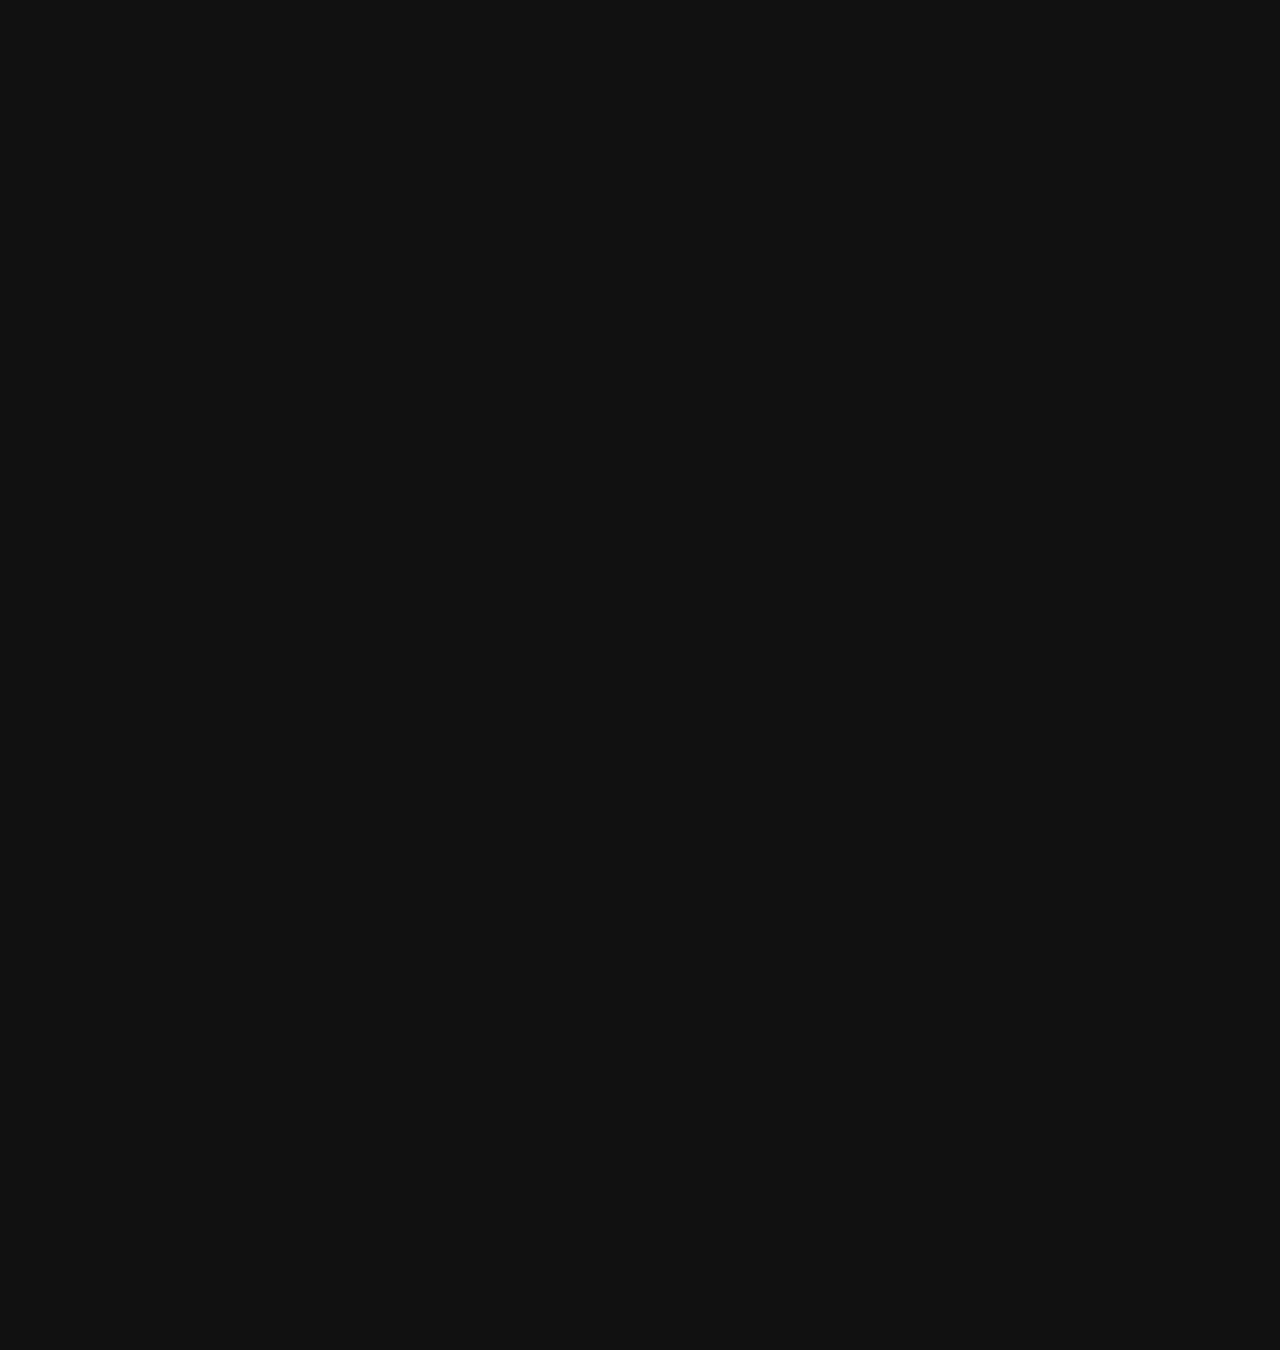
==== index.html @ b058c988 "Small edits, added TOC and played with headers" ====
<!doctype html>
<html lang="en">

  <head>
    <meta charset="utf-8">

    <title>Irrelevant Topics In Physics</title>
    
    <meta name="description" content="">
    <meta name="author" content="Travis Hoppe">

    <meta name="apple-mobile-web-app-capable" content="yes" />
    <meta name="apple-mobile-web-app-status-bar-style" 
	  content="black-translucent" />

    <meta name="viewport" content="width=device-width, 
				   initial-scale=1.0, 
				   maximum-scale=1.0, 
				   user-scalable=no">

    <link rel="stylesheet" href="js/reveal.js/css/reveal.css">
    <link rel="stylesheet" href="js/reveal.js/css/theme/default.css" id="theme">

    <!-- For syntax highlighting -->
    <link rel="stylesheet" href="js/reveal.js/lib/css/zenburn.css">

    <!-- For LaTeX formating highlighting -->
    <link rel="stylesheet" href="css/latex_style.css">

    <!--[if lt IE 9]>
	<script src="js/reveal.js/lib/js/html5shiv.js"></script>
	<![endif]-->
  </head>

  <body>

    <div class="reveal"><div class="slides">
	<section class="vertical-stack">
<section class="vertical-slide">
<link rel="stylesheet" href="js/reveal.js/css/theme/night.css" id="theme">
<p>
<h2>Irrelevant Topics VIII</h2><h3>in Physics</h3></p>
<br>
<hr>
<br>
<p>
<strong><a href="http://thoppe.github.io/">Travis Hoppe</a></strong><br>NIH, NIDDK, LBG, Drexel</p>
</section><section class="vertical-slide">
<p>
<h2>Topics:</h2></p>
<br>
<p>
<h3>Quines</h3>[Computer Science]</p>
<br>
<p>
<h3>Price of Anarchy</h3>[Game Theory]</p>
<br>
<p>
<h3>Zeta Function Regularization</h3>[Physics, Mathematics]</p>
</section>
</section><section class="vertical-stack">
<section class="vertical-slide">
<p>
<h1>Quines</h1></p>
</section>
</section><section class="vertical-stack">
<section class="vertical-slide">
<p>
<h2>What is a function?</h2></p>
<br>
<p>
<h2><svg class="latexSVG" height="11.238000px" version="1.2" viewBox="0 0 41.354375 11.238" width="41.354375px" xmlns="http://www.w3.org/2000/svg" xmlns:xlink="http://www.w3.org/1999/xlink">
 <defs>
  <g>
   <symbol id="equation_IFSAU_4" overflow="visible">
    <path d="M 3.65625 -3.984375 L 4.515625 -3.984375 C 4.71875 -3.984375 4.8125 -3.984375 4.8125 -4.1875 C 4.8125 -4.296875 4.71875 -4.296875 4.546875 -4.296875 L 3.71875 -4.296875 L 3.921875 -5.4375 C 3.96875 -5.640625 4.109375 -6.34375 4.171875 -6.46875 C 4.25 -6.65625 4.421875 -6.8125 4.640625 -6.8125 C 4.671875 -6.8125 4.9375 -6.8125 5.125 -6.625 C 4.6875 -6.59375 4.578125 -6.234375 4.578125 -6.09375 C 4.578125 -5.859375 4.765625 -5.734375 4.953125 -5.734375 C 5.21875 -5.734375 5.5 -5.96875 5.5 -6.34375 C 5.5 -6.796875 5.046875 -7.03125 4.640625 -7.03125 C 4.296875 -7.03125 3.671875 -6.84375 3.375 -5.859375 C 3.3125 -5.65625 3.28125 -5.546875 3.046875 -4.296875 L 2.359375 -4.296875 C 2.15625 -4.296875 2.046875 -4.296875 2.046875 -4.109375 C 2.046875 -3.984375 2.140625 -3.984375 2.328125 -3.984375 L 2.984375 -3.984375 L 2.25 -0.046875 C 2.0625 0.921875 1.890625 1.828125 1.375 1.828125 C 1.328125 1.828125 1.09375 1.828125 0.890625 1.640625 C 1.359375 1.609375 1.453125 1.25 1.453125 1.109375 C 1.453125 0.875 1.265625 0.75 1.078125 0.75 C 0.8125 0.75 0.53125 0.984375 0.53125 1.359375 C 0.53125 1.796875 0.96875 2.046875 1.375 2.046875 C 1.921875 2.046875 2.328125 1.453125 2.5 1.078125 C 2.828125 0.453125 3.046875 -0.75 3.0625 -0.828125 Z " style="stroke:none;"/>
   </symbol>
   <symbol id="equation_IFSAU_5" overflow="visible">
    <path d="M 3.328125 -3.015625 C 3.390625 -3.265625 3.625 -4.1875 4.3125 -4.1875 C 4.359375 -4.1875 4.609375 -4.1875 4.8125 -4.0625 C 4.53125 -4 4.34375 -3.765625 4.34375 -3.515625 C 4.34375 -3.359375 4.453125 -3.171875 4.71875 -3.171875 C 4.9375 -3.171875 5.25 -3.34375 5.25 -3.75 C 5.25 -4.265625 4.671875 -4.40625 4.328125 -4.40625 C 3.75 -4.40625 3.40625 -3.875 3.28125 -3.65625 C 3.03125 -4.3125 2.5 -4.40625 2.203125 -4.40625 C 1.171875 -4.40625 0.59375 -3.125 0.59375 -2.875 C 0.59375 -2.765625 0.703125 -2.765625 0.71875 -2.765625 C 0.796875 -2.765625 0.828125 -2.796875 0.84375 -2.875 C 1.1875 -3.9375 1.84375 -4.1875 2.1875 -4.1875 C 2.375 -4.1875 2.71875 -4.09375 2.71875 -3.515625 C 2.71875 -3.203125 2.546875 -2.546875 2.1875 -1.140625 C 2.03125 -0.53125 1.671875 -0.109375 1.234375 -0.109375 C 1.171875 -0.109375 0.953125 -0.109375 0.734375 -0.234375 C 0.984375 -0.296875 1.203125 -0.5 1.203125 -0.78125 C 1.203125 -1.046875 0.984375 -1.125 0.84375 -1.125 C 0.53125 -1.125 0.296875 -0.875 0.296875 -0.546875 C 0.296875 -0.09375 0.78125 0.109375 1.21875 0.109375 C 1.890625 0.109375 2.25 -0.59375 2.265625 -0.640625 C 2.390625 -0.28125 2.75 0.109375 3.34375 0.109375 C 4.375 0.109375 4.9375 -1.171875 4.9375 -1.421875 C 4.9375 -1.53125 4.859375 -1.53125 4.828125 -1.53125 C 4.734375 -1.53125 4.71875 -1.484375 4.6875 -1.421875 C 4.359375 -0.34375 3.6875 -0.109375 3.375 -0.109375 C 2.984375 -0.109375 2.828125 -0.421875 2.828125 -0.765625 C 2.828125 -0.984375 2.875 -1.203125 2.984375 -1.640625 Z " style="stroke:none;"/>
   </symbol>
   <symbol id="equation_IFSAU_0" overflow="visible">
    <path d="M 3.296875 2.390625 C 3.296875 2.359375 3.296875 2.34375 3.125 2.171875 C 1.890625 0.921875 1.5625 -0.96875 1.5625 -2.5 C 1.5625 -4.234375 1.9375 -5.96875 3.171875 -7.203125 C 3.296875 -7.328125 3.296875 -7.34375 3.296875 -7.375 C 3.296875 -7.453125 3.265625 -7.484375 3.203125 -7.484375 C 3.09375 -7.484375 2.203125 -6.796875 1.609375 -5.53125 C 1.109375 -4.4375 0.984375 -3.328125 0.984375 -2.5 C 0.984375 -1.71875 1.09375 -0.515625 1.640625 0.625 C 2.25 1.84375 3.09375 2.5 3.203125 2.5 C 3.265625 2.5 3.296875 2.46875 3.296875 2.390625 Z " style="stroke:none;"/>
   </symbol>
   <symbol id="equation_IFSAU_1" overflow="visible">
    <path d="M 2.875 -2.5 C 2.875 -3.265625 2.765625 -4.46875 2.21875 -5.609375 C 1.625 -6.828125 0.765625 -7.484375 0.671875 -7.484375 C 0.609375 -7.484375 0.5625 -7.4375 0.5625 -7.375 C 0.5625 -7.34375 0.5625 -7.328125 0.75 -7.140625 C 1.734375 -6.15625 2.296875 -4.578125 2.296875 -2.5 C 2.296875 -0.78125 1.9375 0.96875 0.703125 2.21875 C 0.5625 2.34375 0.5625 2.359375 0.5625 2.390625 C 0.5625 2.453125 0.609375 2.5 0.671875 2.5 C 0.765625 2.5 1.671875 1.8125 2.25 0.546875 C 2.765625 -0.546875 2.875 -1.65625 2.875 -2.5 Z " style="stroke:none;"/>
   </symbol>
   <symbol id="equation_IFSAU_2" overflow="visible">
    <path d="M 6.84375 -3.265625 C 7 -3.265625 7.1875 -3.265625 7.1875 -3.453125 C 7.1875 -3.65625 7 -3.65625 6.859375 -3.65625 L 0.890625 -3.65625 C 0.75 -3.65625 0.5625 -3.65625 0.5625 -3.453125 C 0.5625 -3.265625 0.75 -3.265625 0.890625 -3.265625 Z M 6.859375 -1.328125 C 7 -1.328125 7.1875 -1.328125 7.1875 -1.53125 C 7.1875 -1.71875 7 -1.71875 6.84375 -1.71875 L 0.890625 -1.71875 C 0.75 -1.71875 0.5625 -1.71875 0.5625 -1.53125 C 0.5625 -1.328125 0.75 -1.328125 0.890625 -1.328125 Z " style="stroke:none;"/>
   </symbol>
   <symbol id="equation_IFSAU_3" overflow="visible">
    <path d="M 3.515625 -1.265625 L 3.28125 -1.265625 C 3.265625 -1.109375 3.1875 -0.703125 3.09375 -0.640625 C 3.046875 -0.59375 2.515625 -0.59375 2.40625 -0.59375 L 1.125 -0.59375 C 1.859375 -1.234375 2.109375 -1.4375 2.515625 -1.765625 C 3.03125 -2.171875 3.515625 -2.609375 3.515625 -3.265625 C 3.515625 -4.109375 2.78125 -4.625 1.890625 -4.625 C 1.03125 -4.625 0.4375 -4.015625 0.4375 -3.375 C 0.4375 -3.03125 0.734375 -2.984375 0.8125 -2.984375 C 0.96875 -2.984375 1.171875 -3.109375 1.171875 -3.359375 C 1.171875 -3.484375 1.125 -3.734375 0.765625 -3.734375 C 0.984375 -4.21875 1.453125 -4.375 1.78125 -4.375 C 2.484375 -4.375 2.84375 -3.828125 2.84375 -3.265625 C 2.84375 -2.65625 2.40625 -2.1875 2.1875 -1.9375 L 0.515625 -0.265625 C 0.4375 -0.203125 0.4375 -0.1875 0.4375 0 L 3.3125 0 Z " style="stroke:none;"/>
   </symbol>
  </g>
 </defs>
 <g id="surface1">
  <g>
   <use x="-0.53125" xlink:href="#equation_IFSAU_4" y="8.738"/>
  </g>
  <g>
   <use x="5.41875" xlink:href="#equation_IFSAU_0" y="8.738"/>
  </g>
  <g>
   <use x="9.29375" xlink:href="#equation_IFSAU_5" y="8.738"/>
  </g>
  <g>
   <use x="14.98675" xlink:href="#equation_IFSAU_1" y="8.738"/>
  </g>
  <g>
   <use x="21.630808" xlink:href="#equation_IFSAU_2" y="8.738"/>
  </g>
  <g>
   <use x="32.14475" xlink:href="#equation_IFSAU_5" y="8.738"/>
  </g>
  <g>
   <use x="37.83875" xlink:href="#equation_IFSAU_3" y="4.625"/>
  </g>
 </g>
</svg></h2><h2><svg class="latexSVG" height="12.932500px" version="1.2" viewBox="0 0 50.00025 12.9325" width="50.000250px" xmlns="http://www.w3.org/2000/svg" xmlns:xlink="http://www.w3.org/1999/xlink">
 <defs>
  <g>
   <symbol id="equation_LTWFO_6" overflow="visible">
    <path d="M 4.6875 -3.765625 C 4.703125 -3.8125 4.71875 -3.875 4.71875 -3.9375 C 4.71875 -4.109375 4.609375 -4.203125 4.4375 -4.203125 C 4.34375 -4.203125 4.0625 -4.140625 4.03125 -3.78125 C 3.84375 -4.140625 3.5 -4.40625 3.09375 -4.40625 C 1.96875 -4.40625 0.734375 -3.015625 0.734375 -1.578125 C 0.734375 -0.59375 1.328125 0 2.046875 0 C 2.640625 0 3.109375 -0.46875 3.203125 -0.578125 L 3.21875 -0.5625 C 3.015625 0.3125 2.890625 0.734375 2.890625 0.75 C 2.84375 0.84375 2.515625 1.828125 1.453125 1.828125 C 1.265625 1.828125 0.9375 1.8125 0.65625 1.71875 C 0.953125 1.640625 1.0625 1.375 1.0625 1.203125 C 1.0625 1.046875 0.953125 0.859375 0.6875 0.859375 C 0.46875 0.859375 0.15625 1.03125 0.15625 1.4375 C 0.15625 1.84375 0.515625 2.046875 1.46875 2.046875 C 2.71875 2.046875 3.4375 1.265625 3.59375 0.671875 Z M 3.40625 -1.28125 C 3.34375 -1.015625 3.109375 -0.765625 2.890625 -0.578125 C 2.6875 -0.40625 2.375 -0.21875 2.078125 -0.21875 C 1.578125 -0.21875 1.4375 -0.734375 1.4375 -1.140625 C 1.4375 -1.609375 1.71875 -2.796875 2 -3.296875 C 2.265625 -3.78125 2.6875 -4.1875 3.109375 -4.1875 C 3.765625 -4.1875 3.90625 -3.375 3.90625 -3.328125 C 3.90625 -3.28125 3.890625 -3.21875 3.875 -3.1875 Z " style="stroke:none;"/>
   </symbol>
   <symbol id="equation_LTWFO_8" overflow="visible">
    <path d="M 3.328125 -3.015625 C 3.390625 -3.265625 3.625 -4.1875 4.3125 -4.1875 C 4.359375 -4.1875 4.609375 -4.1875 4.8125 -4.0625 C 4.53125 -4 4.34375 -3.765625 4.34375 -3.515625 C 4.34375 -3.359375 4.453125 -3.171875 4.71875 -3.171875 C 4.9375 -3.171875 5.25 -3.34375 5.25 -3.75 C 5.25 -4.265625 4.671875 -4.40625 4.328125 -4.40625 C 3.75 -4.40625 3.40625 -3.875 3.28125 -3.65625 C 3.03125 -4.3125 2.5 -4.40625 2.203125 -4.40625 C 1.171875 -4.40625 0.59375 -3.125 0.59375 -2.875 C 0.59375 -2.765625 0.703125 -2.765625 0.71875 -2.765625 C 0.796875 -2.765625 0.828125 -2.796875 0.84375 -2.875 C 1.1875 -3.9375 1.84375 -4.1875 2.1875 -4.1875 C 2.375 -4.1875 2.71875 -4.09375 2.71875 -3.515625 C 2.71875 -3.203125 2.546875 -2.546875 2.1875 -1.140625 C 2.03125 -0.53125 1.671875 -0.109375 1.234375 -0.109375 C 1.171875 -0.109375 0.953125 -0.109375 0.734375 -0.234375 C 0.984375 -0.296875 1.203125 -0.5 1.203125 -0.78125 C 1.203125 -1.046875 0.984375 -1.125 0.84375 -1.125 C 0.53125 -1.125 0.296875 -0.875 0.296875 -0.546875 C 0.296875 -0.09375 0.78125 0.109375 1.21875 0.109375 C 1.890625 0.109375 2.25 -0.59375 2.265625 -0.640625 C 2.390625 -0.28125 2.75 0.109375 3.34375 0.109375 C 4.375 0.109375 4.9375 -1.171875 4.9375 -1.421875 C 4.9375 -1.53125 4.859375 -1.53125 4.828125 -1.53125 C 4.734375 -1.53125 4.71875 -1.484375 4.6875 -1.421875 C 4.359375 -0.34375 3.6875 -0.109375 3.375 -0.109375 C 2.984375 -0.109375 2.828125 -0.421875 2.828125 -0.765625 C 2.828125 -0.984375 2.875 -1.203125 2.984375 -1.640625 Z " style="stroke:none;"/>
   </symbol>
   <symbol id="equation_LTWFO_7" overflow="visible">
    <path d="M 1.859375 -2.296875 C 2.15625 -2.296875 2.890625 -2.328125 3.390625 -2.53125 C 4.09375 -2.828125 4.140625 -3.421875 4.140625 -3.5625 C 4.140625 -4 3.765625 -4.40625 3.078125 -4.40625 C 1.96875 -4.40625 0.453125 -3.4375 0.453125 -1.6875 C 0.453125 -0.671875 1.046875 0.109375 2.03125 0.109375 C 3.453125 0.109375 4.28125 -0.953125 4.28125 -1.0625 C 4.28125 -1.125 4.234375 -1.203125 4.171875 -1.203125 C 4.109375 -1.203125 4.09375 -1.171875 4.03125 -1.09375 C 3.25 -0.109375 2.15625 -0.109375 2.046875 -0.109375 C 1.265625 -0.109375 1.171875 -0.953125 1.171875 -1.265625 C 1.171875 -1.390625 1.1875 -1.6875 1.328125 -2.296875 Z M 1.390625 -2.515625 C 1.78125 -4.03125 2.8125 -4.1875 3.078125 -4.1875 C 3.53125 -4.1875 3.8125 -3.890625 3.8125 -3.5625 C 3.8125 -2.515625 2.21875 -2.515625 1.796875 -2.515625 Z " style="stroke:none;"/>
   </symbol>
   <symbol id="equation_LTWFO_0" overflow="visible">
    <path d="M 3.296875 2.390625 C 3.296875 2.359375 3.296875 2.34375 3.125 2.171875 C 1.890625 0.921875 1.5625 -0.96875 1.5625 -2.5 C 1.5625 -4.234375 1.9375 -5.96875 3.171875 -7.203125 C 3.296875 -7.328125 3.296875 -7.34375 3.296875 -7.375 C 3.296875 -7.453125 3.265625 -7.484375 3.203125 -7.484375 C 3.09375 -7.484375 2.203125 -6.796875 1.609375 -5.53125 C 1.109375 -4.4375 0.984375 -3.328125 0.984375 -2.5 C 0.984375 -1.71875 1.09375 -0.515625 1.640625 0.625 C 2.25 1.84375 3.09375 2.5 3.203125 2.5 C 3.265625 2.5 3.296875 2.46875 3.296875 2.390625 Z " style="stroke:none;"/>
   </symbol>
   <symbol id="equation_LTWFO_1" overflow="visible">
    <path d="M 2.875 -2.5 C 2.875 -3.265625 2.765625 -4.46875 2.21875 -5.609375 C 1.625 -6.828125 0.765625 -7.484375 0.671875 -7.484375 C 0.609375 -7.484375 0.5625 -7.4375 0.5625 -7.375 C 0.5625 -7.34375 0.5625 -7.328125 0.75 -7.140625 C 1.734375 -6.15625 2.296875 -4.578125 2.296875 -2.5 C 2.296875 -0.78125 1.9375 0.96875 0.703125 2.21875 C 0.5625 2.34375 0.5625 2.359375 0.5625 2.390625 C 0.5625 2.453125 0.609375 2.5 0.671875 2.5 C 0.765625 2.5 1.671875 1.8125 2.25 0.546875 C 2.765625 -0.546875 2.875 -1.65625 2.875 -2.5 Z " style="stroke:none;"/>
   </symbol>
   <symbol id="equation_LTWFO_2" overflow="visible">
    <path d="M 6.84375 -3.265625 C 7 -3.265625 7.1875 -3.265625 7.1875 -3.453125 C 7.1875 -3.65625 7 -3.65625 6.859375 -3.65625 L 0.890625 -3.65625 C 0.75 -3.65625 0.5625 -3.65625 0.5625 -3.453125 C 0.5625 -3.265625 0.75 -3.265625 0.890625 -3.265625 Z M 6.859375 -1.328125 C 7 -1.328125 7.1875 -1.328125 7.1875 -1.53125 C 7.1875 -1.71875 7 -1.71875 6.84375 -1.71875 L 0.890625 -1.71875 C 0.75 -1.71875 0.5625 -1.71875 0.5625 -1.53125 C 0.5625 -1.328125 0.75 -1.328125 0.890625 -1.328125 Z " style="stroke:none;"/>
   </symbol>
   <symbol id="equation_LTWFO_4" overflow="visible">
    <path d="M 5.1875 -1.578125 C 5.296875 -1.578125 5.46875 -1.578125 5.46875 -1.734375 C 5.46875 -1.921875 5.296875 -1.921875 5.1875 -1.921875 L 1.03125 -1.921875 C 0.921875 -1.921875 0.75 -1.921875 0.75 -1.75 C 0.75 -1.578125 0.90625 -1.578125 1.03125 -1.578125 Z " style="stroke:none;"/>
   </symbol>
   <symbol id="equation_LTWFO_5" overflow="visible">
    <path d="M 1.734375 -0.734375 C 1.671875 -0.5 1.4375 -0.125 1.078125 -0.125 C 1.0625 -0.125 0.84375 -0.125 0.703125 -0.21875 C 0.984375 -0.3125 1.015625 -0.5625 1.015625 -0.609375 C 1.015625 -0.765625 0.890625 -0.859375 0.734375 -0.859375 C 0.53125 -0.859375 0.328125 -0.703125 0.328125 -0.4375 C 0.328125 -0.09375 0.71875 0.0625 1.0625 0.0625 C 1.390625 0.0625 1.671875 -0.125 1.84375 -0.421875 C 2.015625 -0.0625 2.390625 0.0625 2.671875 0.0625 C 3.484375 0.0625 3.90625 -0.796875 3.90625 -1 C 3.90625 -1.09375 3.8125 -1.09375 3.796875 -1.09375 C 3.6875 -1.09375 3.6875 -1.046875 3.65625 -0.96875 C 3.515625 -0.484375 3.09375 -0.125 2.703125 -0.125 C 2.421875 -0.125 2.28125 -0.3125 2.28125 -0.578125 C 2.28125 -0.765625 2.453125 -1.390625 2.640625 -2.171875 C 2.78125 -2.703125 3.09375 -2.875 3.328125 -2.875 C 3.34375 -2.875 3.546875 -2.875 3.703125 -2.78125 C 3.484375 -2.71875 3.390625 -2.515625 3.390625 -2.390625 C 3.390625 -2.25 3.515625 -2.140625 3.671875 -2.140625 C 3.828125 -2.140625 4.0625 -2.265625 4.0625 -2.5625 C 4.0625 -2.953125 3.609375 -3.078125 3.34375 -3.078125 C 2.984375 -3.078125 2.703125 -2.84375 2.5625 -2.578125 C 2.4375 -2.859375 2.109375 -3.078125 1.71875 -3.078125 C 0.9375 -3.078125 0.5 -2.21875 0.5 -2 C 0.5 -1.921875 0.59375 -1.921875 0.609375 -1.921875 C 0.703125 -1.921875 0.703125 -1.9375 0.75 -2.03125 C 0.921875 -2.578125 1.359375 -2.875 1.703125 -2.875 C 1.9375 -2.875 2.125 -2.75 2.125 -2.421875 C 2.125 -2.28125 2.03125 -1.9375 1.96875 -1.6875 Z " style="stroke:none;"/>
   </symbol>
   <symbol id="equation_LTWFO_3" overflow="visible">
    <path d="M 2.9375 -0.96875 L 2.71875 -0.96875 C 2.71875 -0.875 2.65625 -0.5625 2.578125 -0.515625 C 2.546875 -0.484375 2.125 -0.484375 2.046875 -0.484375 L 1.078125 -0.484375 C 1.40625 -0.71875 1.765625 -1 2.0625 -1.203125 C 2.515625 -1.515625 2.9375 -1.796875 2.9375 -2.328125 C 2.9375 -2.96875 2.328125 -3.3125 1.625 -3.3125 C 0.953125 -3.3125 0.453125 -2.9375 0.453125 -2.4375 C 0.453125 -2.1875 0.671875 -2.140625 0.75 -2.140625 C 0.875 -2.140625 1.03125 -2.234375 1.03125 -2.4375 C 1.03125 -2.609375 0.90625 -2.71875 0.75 -2.71875 C 0.890625 -2.953125 1.1875 -3.09375 1.515625 -3.09375 C 2 -3.09375 2.40625 -2.8125 2.40625 -2.328125 C 2.40625 -1.90625 2.109375 -1.578125 1.734375 -1.265625 L 0.515625 -0.234375 C 0.46875 -0.1875 0.453125 -0.1875 0.453125 -0.15625 L 0.453125 0 L 2.765625 0 Z " style="stroke:none;"/>
   </symbol>
  </g>
 </defs>
 <g id="surface1">
  <g>
   <use x="-0.15625" xlink:href="#equation_LTWFO_6" y="10.4325"/>
  </g>
  <g>
   <use x="4.95375" xlink:href="#equation_LTWFO_0" y="10.4325"/>
  </g>
  <g>
   <use x="8.82775" xlink:href="#equation_LTWFO_8" y="10.4325"/>
  </g>
  <g>
   <use x="14.52175" xlink:href="#equation_LTWFO_1" y="10.4325"/>
  </g>
  <g>
   <use x="21.165808" xlink:href="#equation_LTWFO_2" y="10.4325"/>
  </g>
  <g>
   <use x="31.67975" xlink:href="#equation_LTWFO_7" y="10.4325"/>
  </g>
  <g>
   <use x="36.31875" xlink:href="#equation_LTWFO_4" y="6.3195"/>
  </g>
  <g>
   <use x="42.54475" xlink:href="#equation_LTWFO_5" y="6.3195"/>
  </g>
  <g>
   <use x="47.06275" xlink:href="#equation_LTWFO_3" y="3.3125"/>
  </g>
 </g>
</svg></h2><h1><svg class="latexSVG" height="27.305750px" version="1.2" viewBox="0 0 63.055375 27.30575" width="63.055375px" xmlns="http://www.w3.org/2000/svg" xmlns:xlink="http://www.w3.org/1999/xlink">
 <defs>
  <g>
   <symbol id="equation_YRCNF_10" overflow="visible">
    <path d="M 2.859375 -6.8125 C 2.859375 -6.8125 2.859375 -6.921875 2.734375 -6.921875 C 2.5 -6.921875 1.78125 -6.84375 1.515625 -6.8125 C 1.4375 -6.8125 1.328125 -6.796875 1.328125 -6.625 C 1.328125 -6.5 1.421875 -6.5 1.5625 -6.5 C 2.046875 -6.5 2.0625 -6.4375 2.0625 -6.328125 L 2.03125 -6.125 L 0.59375 -0.390625 C 0.546875 -0.25 0.546875 -0.234375 0.546875 -0.171875 C 0.546875 0.0625 0.75 0.109375 0.84375 0.109375 C 1 0.109375 1.15625 -0.015625 1.203125 -0.15625 L 1.390625 -0.90625 L 1.609375 -1.796875 C 1.671875 -2.03125 1.734375 -2.25 1.78125 -2.46875 C 1.796875 -2.53125 1.890625 -2.859375 1.890625 -2.921875 C 1.921875 -3.015625 2.234375 -3.5625 2.578125 -3.84375 C 2.796875 -4 3.09375 -4.1875 3.53125 -4.1875 C 3.953125 -4.1875 4.0625 -3.84375 4.0625 -3.484375 C 4.0625 -2.953125 3.6875 -1.859375 3.453125 -1.25 C 3.375 -1.03125 3.3125 -0.90625 3.3125 -0.703125 C 3.3125 -0.234375 3.671875 0.109375 4.140625 0.109375 C 5.078125 0.109375 5.4375 -1.34375 5.4375 -1.421875 C 5.4375 -1.53125 5.359375 -1.53125 5.328125 -1.53125 C 5.21875 -1.53125 5.21875 -1.5 5.171875 -1.34375 C 5.03125 -0.8125 4.703125 -0.109375 4.15625 -0.109375 C 3.984375 -0.109375 3.921875 -0.203125 3.921875 -0.4375 C 3.921875 -0.6875 4 -0.921875 4.09375 -1.140625 C 4.25 -1.578125 4.703125 -2.765625 4.703125 -3.34375 C 4.703125 -3.984375 4.3125 -4.40625 3.5625 -4.40625 C 2.9375 -4.40625 2.453125 -4.09375 2.078125 -3.640625 Z " style="stroke:none;"/>
   </symbol>
   <symbol id="equation_YRCNF_12" overflow="visible">
    <path d="M 3.890625 -3.734375 C 3.625 -3.71875 3.421875 -3.5 3.421875 -3.28125 C 3.421875 -3.140625 3.515625 -2.984375 3.734375 -2.984375 C 3.953125 -2.984375 4.1875 -3.15625 4.1875 -3.546875 C 4.1875 -4 3.765625 -4.40625 3 -4.40625 C 1.6875 -4.40625 1.3125 -3.390625 1.3125 -2.953125 C 1.3125 -2.171875 2.046875 -2.03125 2.34375 -1.96875 C 2.859375 -1.859375 3.375 -1.75 3.375 -1.203125 C 3.375 -0.953125 3.15625 -0.109375 1.953125 -0.109375 C 1.8125 -0.109375 1.046875 -0.109375 0.8125 -0.640625 C 1.203125 -0.59375 1.453125 -0.890625 1.453125 -1.171875 C 1.453125 -1.390625 1.28125 -1.515625 1.078125 -1.515625 C 0.8125 -1.515625 0.515625 -1.3125 0.515625 -0.859375 C 0.515625 -0.296875 1.09375 0.109375 1.9375 0.109375 C 3.5625 0.109375 3.953125 -1.09375 3.953125 -1.546875 C 3.953125 -1.90625 3.765625 -2.15625 3.640625 -2.265625 C 3.375 -2.546875 3.078125 -2.609375 2.640625 -2.6875 C 2.28125 -2.765625 1.890625 -2.84375 1.890625 -3.296875 C 1.890625 -3.578125 2.125 -4.1875 3 -4.1875 C 3.25 -4.1875 3.75 -4.109375 3.890625 -3.734375 Z " style="stroke:none;"/>
   </symbol>
   <symbol id="equation_YRCNF_11" overflow="visible">
    <path d="M 0.875 -0.59375 C 0.84375 -0.4375 0.78125 -0.203125 0.78125 -0.15625 C 0.78125 0.015625 0.921875 0.109375 1.078125 0.109375 C 1.203125 0.109375 1.375 0.03125 1.453125 -0.171875 C 1.453125 -0.1875 1.578125 -0.65625 1.640625 -0.90625 L 1.859375 -1.796875 C 1.90625 -2.03125 1.96875 -2.25 2.03125 -2.46875 C 2.0625 -2.640625 2.140625 -2.9375 2.15625 -2.96875 C 2.296875 -3.28125 2.828125 -4.1875 3.78125 -4.1875 C 4.234375 -4.1875 4.3125 -3.8125 4.3125 -3.484375 C 4.3125 -2.875 3.828125 -1.59375 3.671875 -1.171875 C 3.578125 -0.9375 3.5625 -0.8125 3.5625 -0.703125 C 3.5625 -0.234375 3.921875 0.109375 4.390625 0.109375 C 5.328125 0.109375 5.6875 -1.34375 5.6875 -1.421875 C 5.6875 -1.53125 5.609375 -1.53125 5.578125 -1.53125 C 5.46875 -1.53125 5.46875 -1.5 5.421875 -1.34375 C 5.21875 -0.671875 4.890625 -0.109375 4.40625 -0.109375 C 4.234375 -0.109375 4.171875 -0.203125 4.171875 -0.4375 C 4.171875 -0.6875 4.25 -0.921875 4.34375 -1.140625 C 4.53125 -1.671875 4.953125 -2.765625 4.953125 -3.34375 C 4.953125 -4 4.53125 -4.40625 3.8125 -4.40625 C 2.90625 -4.40625 2.421875 -3.765625 2.25 -3.53125 C 2.203125 -4.09375 1.796875 -4.40625 1.328125 -4.40625 C 0.875 -4.40625 0.6875 -4.015625 0.59375 -3.84375 C 0.421875 -3.5 0.296875 -2.90625 0.296875 -2.875 C 0.296875 -2.765625 0.390625 -2.765625 0.40625 -2.765625 C 0.515625 -2.765625 0.515625 -2.78125 0.578125 -3 C 0.75 -3.703125 0.953125 -4.1875 1.3125 -4.1875 C 1.5 -4.1875 1.609375 -4.0625 1.609375 -3.734375 C 1.609375 -3.515625 1.578125 -3.40625 1.453125 -2.890625 Z " style="stroke:none;"/>
   </symbol>
   <symbol id="equation_YRCNF_0" overflow="visible">
    <path d="M 3.296875 2.390625 C 3.296875 2.359375 3.296875 2.34375 3.125 2.171875 C 1.890625 0.921875 1.5625 -0.96875 1.5625 -2.5 C 1.5625 -4.234375 1.9375 -5.96875 3.171875 -7.203125 C 3.296875 -7.328125 3.296875 -7.34375 3.296875 -7.375 C 3.296875 -7.453125 3.265625 -7.484375 3.203125 -7.484375 C 3.09375 -7.484375 2.203125 -6.796875 1.609375 -5.53125 C 1.109375 -4.4375 0.984375 -3.328125 0.984375 -2.5 C 0.984375 -1.71875 1.09375 -0.515625 1.640625 0.625 C 2.25 1.84375 3.09375 2.5 3.203125 2.5 C 3.265625 2.5 3.296875 2.46875 3.296875 2.390625 Z " style="stroke:none;"/>
   </symbol>
   <symbol id="equation_YRCNF_1" overflow="visible">
    <path d="M 2.875 -2.5 C 2.875 -3.265625 2.765625 -4.46875 2.21875 -5.609375 C 1.625 -6.828125 0.765625 -7.484375 0.671875 -7.484375 C 0.609375 -7.484375 0.5625 -7.4375 0.5625 -7.375 C 0.5625 -7.34375 0.5625 -7.328125 0.75 -7.140625 C 1.734375 -6.15625 2.296875 -4.578125 2.296875 -2.5 C 2.296875 -0.78125 1.9375 0.96875 0.703125 2.21875 C 0.5625 2.34375 0.5625 2.359375 0.5625 2.390625 C 0.5625 2.453125 0.609375 2.5 0.671875 2.5 C 0.765625 2.5 1.671875 1.8125 2.25 0.546875 C 2.765625 -0.546875 2.875 -1.65625 2.875 -2.5 Z " style="stroke:none;"/>
   </symbol>
   <symbol id="equation_YRCNF_2" overflow="visible">
    <path d="M 6.84375 -3.265625 C 7 -3.265625 7.1875 -3.265625 7.1875 -3.453125 C 7.1875 -3.65625 7 -3.65625 6.859375 -3.65625 L 0.890625 -3.65625 C 0.75 -3.65625 0.5625 -3.65625 0.5625 -3.453125 C 0.5625 -3.265625 0.75 -3.265625 0.890625 -3.265625 Z M 6.859375 -1.328125 C 7 -1.328125 7.1875 -1.328125 7.1875 -1.53125 C 7.1875 -1.71875 7 -1.71875 6.84375 -1.71875 L 0.890625 -1.71875 C 0.75 -1.71875 0.5625 -1.71875 0.5625 -1.53125 C 0.5625 -1.328125 0.75 -1.328125 0.890625 -1.328125 Z " style="stroke:none;"/>
   </symbol>
   <symbol id="equation_YRCNF_7" overflow="visible">
    <path d="M 4.03125 -1.90625 C 3.65625 -2.34375 3.546875 -2.453125 3.28125 -2.640625 C 2.859375 -2.953125 2.40625 -3.078125 2.03125 -3.078125 C 1.15625 -3.078125 0.53125 -2.328125 0.53125 -1.5 C 0.53125 -0.6875 1.140625 0.0625 2 0.0625 C 2.96875 0.0625 3.65625 -0.71875 3.90625 -1.09375 C 4.265625 -0.65625 4.390625 -0.546875 4.640625 -0.359375 C 5.078125 -0.046875 5.515625 0.0625 5.90625 0.0625 C 6.765625 0.0625 7.390625 -0.671875 7.390625 -1.5 C 7.390625 -2.328125 6.796875 -3.078125 5.921875 -3.078125 C 4.953125 -3.078125 4.28125 -2.28125 4.03125 -1.90625 Z M 4.25 -1.65625 C 4.53125 -2.109375 5.140625 -2.8125 5.984375 -2.8125 C 6.703125 -2.8125 7.203125 -2.171875 7.203125 -1.5 C 7.203125 -0.84375 6.65625 -0.3125 6.015625 -0.3125 C 5.359375 -0.3125 4.921875 -0.84375 4.25 -1.65625 Z M 3.671875 -1.359375 C 3.40625 -0.90625 2.796875 -0.1875 1.9375 -0.1875 C 1.21875 -0.1875 0.734375 -0.828125 0.734375 -1.5 C 0.734375 -2.171875 1.28125 -2.6875 1.921875 -2.6875 C 2.5625 -2.6875 3.015625 -2.15625 3.671875 -1.359375 Z " style="stroke:none;"/>
   </symbol>
   <symbol id="equation_YRCNF_6" overflow="visible">
    <path d="M 5.1875 -1.578125 C 5.296875 -1.578125 5.46875 -1.578125 5.46875 -1.734375 C 5.46875 -1.921875 5.296875 -1.921875 5.1875 -1.921875 L 1.03125 -1.921875 C 0.921875 -1.921875 0.75 -1.921875 0.75 -1.75 C 0.75 -1.578125 0.90625 -1.578125 1.03125 -1.578125 Z " style="stroke:none;"/>
   </symbol>
   <symbol id="equation_YRCNF_9" overflow="visible">
    <path d="M 12.625 13.953125 L 13.828125 10.765625 L 13.578125 10.765625 C 13.1875 11.796875 12.125 12.484375 10.984375 12.78125 C 10.78125 12.828125 9.796875 13.09375 7.890625 13.09375 L 1.875 13.09375 L 6.953125 7.140625 C 7.015625 7.0625 7.03125 7.03125 7.03125 6.984375 C 7.03125 6.953125 7.03125 6.921875 6.96875 6.828125 L 2.328125 0.484375 L 7.78125 0.484375 C 9.125 0.484375 10.03125 0.625 10.125 0.640625 C 10.65625 0.71875 11.53125 0.890625 12.3125 1.390625 C 12.5625 1.546875 13.234375 2 13.578125 2.796875 L 13.828125 2.796875 L 12.625 0 L 0.84375 0 C 0.609375 0 0.59375 0.015625 0.5625 0.0625 C 0.5625 0.09375 0.5625 0.296875 0.5625 0.40625 L 5.828125 7.609375 L 0.671875 13.671875 C 0.5625 13.78125 0.5625 13.84375 0.5625 13.84375 C 0.5625 13.953125 0.65625 13.953125 0.84375 13.953125 Z " style="stroke:none;"/>
   </symbol>
   <symbol id="equation_YRCNF_5" overflow="visible">
    <path d="M 0.84375 -0.4375 C 0.828125 -0.34375 0.78125 -0.171875 0.78125 -0.15625 C 0.78125 0 0.90625 0.0625 1.015625 0.0625 C 1.140625 0.0625 1.25 -0.015625 1.296875 -0.078125 C 1.328125 -0.140625 1.375 -0.375 1.421875 -0.515625 C 1.453125 -0.640625 1.53125 -0.96875 1.5625 -1.140625 C 1.609375 -1.296875 1.65625 -1.453125 1.6875 -1.609375 C 1.765625 -1.890625 1.78125 -1.953125 1.984375 -2.234375 C 2.171875 -2.515625 2.5 -2.875 3.03125 -2.875 C 3.421875 -2.875 3.4375 -2.515625 3.4375 -2.390625 C 3.4375 -1.96875 3.140625 -1.203125 3.03125 -0.90625 C 2.953125 -0.703125 2.921875 -0.640625 2.921875 -0.53125 C 2.921875 -0.15625 3.21875 0.0625 3.578125 0.0625 C 4.28125 0.0625 4.578125 -0.890625 4.578125 -1 C 4.578125 -1.09375 4.5 -1.09375 4.46875 -1.09375 C 4.375 -1.09375 4.375 -1.046875 4.34375 -0.96875 C 4.1875 -0.40625 3.875 -0.125 3.609375 -0.125 C 3.453125 -0.125 3.421875 -0.21875 3.421875 -0.375 C 3.421875 -0.53125 3.46875 -0.625 3.59375 -0.9375 C 3.671875 -1.15625 3.953125 -1.890625 3.953125 -2.28125 C 3.953125 -2.953125 3.421875 -3.078125 3.046875 -3.078125 C 2.46875 -3.078125 2.078125 -2.71875 1.875 -2.4375 C 1.828125 -2.921875 1.421875 -3.078125 1.125 -3.078125 C 0.828125 -3.078125 0.671875 -2.859375 0.578125 -2.703125 C 0.421875 -2.4375 0.328125 -2.046875 0.328125 -2 C 0.328125 -1.921875 0.421875 -1.921875 0.453125 -1.921875 C 0.546875 -1.921875 0.546875 -1.9375 0.59375 -2.125 C 0.703125 -2.53125 0.84375 -2.875 1.109375 -2.875 C 1.296875 -2.875 1.34375 -2.71875 1.34375 -2.53125 C 1.34375 -2.40625 1.28125 -2.140625 1.21875 -1.953125 C 1.171875 -1.765625 1.109375 -1.484375 1.078125 -1.328125 Z " style="stroke:none;"/>
   </symbol>
   <symbol id="equation_YRCNF_8" overflow="visible">
    <path d="M 3 -2.625 C 2.828125 -2.578125 2.703125 -2.4375 2.703125 -2.296875 C 2.703125 -2.125 2.84375 -2.0625 2.9375 -2.0625 C 3.015625 -2.0625 3.28125 -2.109375 3.28125 -2.46875 C 3.28125 -2.921875 2.78125 -3.078125 2.34375 -3.078125 C 1.265625 -3.078125 1.0625 -2.265625 1.0625 -2.0625 C 1.0625 -1.796875 1.21875 -1.625 1.3125 -1.546875 C 1.484375 -1.40625 1.609375 -1.375 2.09375 -1.296875 C 2.25 -1.265625 2.6875 -1.1875 2.6875 -0.84375 C 2.6875 -0.71875 2.609375 -0.453125 2.328125 -0.28125 C 2.046875 -0.125 1.703125 -0.125 1.625 -0.125 C 1.34375 -0.125 0.953125 -0.1875 0.78125 -0.421875 C 1.015625 -0.453125 1.171875 -0.625 1.171875 -0.8125 C 1.171875 -0.984375 1.046875 -1.078125 0.90625 -1.078125 C 0.703125 -1.078125 0.5 -0.90625 0.5 -0.609375 C 0.5 -0.1875 0.9375 0.0625 1.609375 0.0625 C 2.90625 0.0625 3.140625 -0.8125 3.140625 -1.078125 C 3.140625 -1.71875 2.4375 -1.84375 2.171875 -1.890625 C 2.109375 -1.90625 1.9375 -1.9375 1.890625 -1.953125 C 1.640625 -2 1.515625 -2.140625 1.515625 -2.296875 C 1.515625 -2.453125 1.640625 -2.640625 1.796875 -2.75 C 1.984375 -2.859375 2.21875 -2.875 2.34375 -2.875 C 2.484375 -2.875 2.84375 -2.859375 3 -2.625 Z " style="stroke:none;"/>
   </symbol>
   <symbol id="equation_YRCNF_3" overflow="visible">
    <path d="M 5.359375 -2.34375 C 5.453125 -2.34375 5.609375 -2.34375 5.609375 -2.515625 C 5.609375 -2.6875 5.453125 -2.6875 5.359375 -2.6875 L 0.75 -2.6875 C 0.65625 -2.6875 0.484375 -2.6875 0.484375 -2.515625 C 0.484375 -2.34375 0.640625 -2.34375 0.75 -2.34375 Z M 5.359375 -0.8125 C 5.453125 -0.8125 5.609375 -0.8125 5.609375 -0.96875 C 5.609375 -1.15625 5.453125 -1.15625 5.359375 -1.15625 L 0.75 -1.15625 C 0.640625 -1.15625 0.484375 -1.15625 0.484375 -0.96875 C 0.484375 -0.8125 0.65625 -0.8125 0.75 -0.8125 Z " style="stroke:none;"/>
   </symbol>
   <symbol id="equation_YRCNF_4" overflow="visible">
    <path d="M 3.59375 -2.21875 C 3.59375 -2.984375 3.5 -3.546875 3.1875 -4.03125 C 2.96875 -4.34375 2.53125 -4.625 1.984375 -4.625 C 0.359375 -4.625 0.359375 -2.71875 0.359375 -2.21875 C 0.359375 -1.71875 0.359375 0.140625 1.984375 0.140625 C 3.59375 0.140625 3.59375 -1.71875 3.59375 -2.21875 Z M 1.984375 -0.0625 C 1.65625 -0.0625 1.234375 -0.25 1.09375 -0.8125 C 1 -1.21875 1 -1.796875 1 -2.3125 C 1 -2.828125 1 -3.359375 1.09375 -3.734375 C 1.25 -4.28125 1.6875 -4.4375 1.984375 -4.4375 C 2.359375 -4.4375 2.71875 -4.203125 2.84375 -3.796875 C 2.953125 -3.421875 2.96875 -2.921875 2.96875 -2.3125 C 2.96875 -1.796875 2.96875 -1.28125 2.875 -0.84375 C 2.734375 -0.203125 2.265625 -0.0625 1.984375 -0.0625 Z " style="stroke:none;"/>
   </symbol>
  </g>
 </defs>
 <g id="surface1">
  <g>
   <use x="-0.546875" xlink:href="#equation_YRCNF_10" y="15.531125"/>
  </g>
  <g>
   <use x="5.193125" xlink:href="#equation_YRCNF_0" y="15.531125"/>
  </g>
  <g>
   <use x="9.067125" xlink:href="#equation_YRCNF_12" y="15.531125"/>
  </g>
  <g>
   <use x="13.737125" xlink:href="#equation_YRCNF_1" y="15.531125"/>
  </g>
  <g>
   <use x="20.381183" xlink:href="#equation_YRCNF_2" y="15.531125"/>
  </g>
  <g>
   <use x="34.430125" xlink:href="#equation_YRCNF_7" y="3.078125"/>
  </g>
  <g>
   <use x="31.206125" xlink:href="#equation_YRCNF_9" y="6.066125"/>
  </g>
  <g>
   <use x="30.895125" xlink:href="#equation_YRCNF_5" y="27.165125"/>
  </g>
  <g>
   <use x="35.820125" xlink:href="#equation_YRCNF_3" y="27.165125"/>
   <use x="41.936148" xlink:href="#equation_YRCNF_4" y="27.165125"/>
  </g>
  <g>
   <use x="47.568125" xlink:href="#equation_YRCNF_11" y="15.531125"/>
  </g>
  <g>
   <use x="53.548125" xlink:href="#equation_YRCNF_6" y="11.417125"/>
  </g>
  <g>
   <use x="59.774125" xlink:href="#equation_YRCNF_8" y="11.417125"/>
  </g>
 </g>
</svg></h1></p>
<br>
<p>
<h3>A function takes <strong>input</strong> <svg class="latexSVG" height="9.984375px" version="1.2" viewBox="0 0 11.458625 9.984375" width="11.458625px" xmlns="http://www.w3.org/2000/svg" xmlns:xlink="http://www.w3.org/1999/xlink">
 <defs>
  <g>
   <symbol id="equation_FWENK_1" overflow="visible">
    <path d="M 3.296875 2.390625 C 3.296875 2.359375 3.296875 2.34375 3.125 2.171875 C 1.890625 0.921875 1.5625 -0.96875 1.5625 -2.5 C 1.5625 -4.234375 1.9375 -5.96875 3.171875 -7.203125 C 3.296875 -7.328125 3.296875 -7.34375 3.296875 -7.375 C 3.296875 -7.453125 3.265625 -7.484375 3.203125 -7.484375 C 3.09375 -7.484375 2.203125 -6.796875 1.609375 -5.53125 C 1.109375 -4.4375 0.984375 -3.328125 0.984375 -2.5 C 0.984375 -1.71875 1.09375 -0.515625 1.640625 0.625 C 2.25 1.84375 3.09375 2.5 3.203125 2.5 C 3.265625 2.5 3.296875 2.46875 3.296875 2.390625 Z " style="stroke:none;"/>
   </symbol>
   <symbol id="equation_FWENK_2" overflow="visible">
    <path d="M 2.875 -2.5 C 2.875 -3.265625 2.765625 -4.46875 2.21875 -5.609375 C 1.625 -6.828125 0.765625 -7.484375 0.671875 -7.484375 C 0.609375 -7.484375 0.5625 -7.4375 0.5625 -7.375 C 0.5625 -7.34375 0.5625 -7.328125 0.75 -7.140625 C 1.734375 -6.15625 2.296875 -4.578125 2.296875 -2.5 C 2.296875 -0.78125 1.9375 0.96875 0.703125 2.21875 C 0.5625 2.34375 0.5625 2.359375 0.5625 2.390625 C 0.5625 2.453125 0.609375 2.5 0.671875 2.5 C 0.765625 2.5 1.671875 1.8125 2.25 0.546875 C 2.765625 -0.546875 2.875 -1.65625 2.875 -2.5 Z " style="stroke:none;"/>
   </symbol>
   <symbol id="equation_FWENK_0" overflow="visible">
    <path d="M 3.328125 -3.015625 C 3.390625 -3.265625 3.625 -4.1875 4.3125 -4.1875 C 4.359375 -4.1875 4.609375 -4.1875 4.8125 -4.0625 C 4.53125 -4 4.34375 -3.765625 4.34375 -3.515625 C 4.34375 -3.359375 4.453125 -3.171875 4.71875 -3.171875 C 4.9375 -3.171875 5.25 -3.34375 5.25 -3.75 C 5.25 -4.265625 4.671875 -4.40625 4.328125 -4.40625 C 3.75 -4.40625 3.40625 -3.875 3.28125 -3.65625 C 3.03125 -4.3125 2.5 -4.40625 2.203125 -4.40625 C 1.171875 -4.40625 0.59375 -3.125 0.59375 -2.875 C 0.59375 -2.765625 0.703125 -2.765625 0.71875 -2.765625 C 0.796875 -2.765625 0.828125 -2.796875 0.84375 -2.875 C 1.1875 -3.9375 1.84375 -4.1875 2.1875 -4.1875 C 2.375 -4.1875 2.71875 -4.09375 2.71875 -3.515625 C 2.71875 -3.203125 2.546875 -2.546875 2.1875 -1.140625 C 2.03125 -0.53125 1.671875 -0.109375 1.234375 -0.109375 C 1.171875 -0.109375 0.953125 -0.109375 0.734375 -0.234375 C 0.984375 -0.296875 1.203125 -0.5 1.203125 -0.78125 C 1.203125 -1.046875 0.984375 -1.125 0.84375 -1.125 C 0.53125 -1.125 0.296875 -0.875 0.296875 -0.546875 C 0.296875 -0.09375 0.78125 0.109375 1.21875 0.109375 C 1.890625 0.109375 2.25 -0.59375 2.265625 -0.640625 C 2.390625 -0.28125 2.75 0.109375 3.34375 0.109375 C 4.375 0.109375 4.9375 -1.171875 4.9375 -1.421875 C 4.9375 -1.53125 4.859375 -1.53125 4.828125 -1.53125 C 4.734375 -1.53125 4.71875 -1.484375 4.6875 -1.421875 C 4.359375 -0.34375 3.6875 -0.109375 3.375 -0.109375 C 2.984375 -0.109375 2.828125 -0.421875 2.828125 -0.765625 C 2.828125 -0.984375 2.875 -1.203125 2.984375 -1.640625 Z " style="stroke:none;"/>
   </symbol>
  </g>
 </defs>
 <g id="surface1">
  <g>
   <use x="-0.984375" xlink:href="#equation_FWENK_1" y="7.484375"/>
  </g>
  <g>
   <use x="2.889625" xlink:href="#equation_FWENK_0" y="7.484375"/>
  </g>
  <g>
   <use x="8.583625" xlink:href="#equation_FWENK_2" y="7.484375"/>
  </g>
 </g>
</svg></h3><h3>and produces <strong>output</strong> <svg class="latexSVG" height="9.984375px" version="1.2" viewBox="0 0 17.86175 9.984375" width="17.861750px" xmlns="http://www.w3.org/2000/svg" xmlns:xlink="http://www.w3.org/1999/xlink">
 <defs>
  <g>
   <symbol id="equation_VIIRW_2" overflow="visible">
    <path d="M 3.65625 -3.984375 L 4.515625 -3.984375 C 4.71875 -3.984375 4.8125 -3.984375 4.8125 -4.1875 C 4.8125 -4.296875 4.71875 -4.296875 4.546875 -4.296875 L 3.71875 -4.296875 L 3.921875 -5.4375 C 3.96875 -5.640625 4.109375 -6.34375 4.171875 -6.46875 C 4.25 -6.65625 4.421875 -6.8125 4.640625 -6.8125 C 4.671875 -6.8125 4.9375 -6.8125 5.125 -6.625 C 4.6875 -6.59375 4.578125 -6.234375 4.578125 -6.09375 C 4.578125 -5.859375 4.765625 -5.734375 4.953125 -5.734375 C 5.21875 -5.734375 5.5 -5.96875 5.5 -6.34375 C 5.5 -6.796875 5.046875 -7.03125 4.640625 -7.03125 C 4.296875 -7.03125 3.671875 -6.84375 3.375 -5.859375 C 3.3125 -5.65625 3.28125 -5.546875 3.046875 -4.296875 L 2.359375 -4.296875 C 2.15625 -4.296875 2.046875 -4.296875 2.046875 -4.109375 C 2.046875 -3.984375 2.140625 -3.984375 2.328125 -3.984375 L 2.984375 -3.984375 L 2.25 -0.046875 C 2.0625 0.921875 1.890625 1.828125 1.375 1.828125 C 1.328125 1.828125 1.09375 1.828125 0.890625 1.640625 C 1.359375 1.609375 1.453125 1.25 1.453125 1.109375 C 1.453125 0.875 1.265625 0.75 1.078125 0.75 C 0.8125 0.75 0.53125 0.984375 0.53125 1.359375 C 0.53125 1.796875 0.96875 2.046875 1.375 2.046875 C 1.921875 2.046875 2.328125 1.453125 2.5 1.078125 C 2.828125 0.453125 3.046875 -0.75 3.0625 -0.828125 Z " style="stroke:none;"/>
   </symbol>
   <symbol id="equation_VIIRW_3" overflow="visible">
    <path d="M 3.328125 -3.015625 C 3.390625 -3.265625 3.625 -4.1875 4.3125 -4.1875 C 4.359375 -4.1875 4.609375 -4.1875 4.8125 -4.0625 C 4.53125 -4 4.34375 -3.765625 4.34375 -3.515625 C 4.34375 -3.359375 4.453125 -3.171875 4.71875 -3.171875 C 4.9375 -3.171875 5.25 -3.34375 5.25 -3.75 C 5.25 -4.265625 4.671875 -4.40625 4.328125 -4.40625 C 3.75 -4.40625 3.40625 -3.875 3.28125 -3.65625 C 3.03125 -4.3125 2.5 -4.40625 2.203125 -4.40625 C 1.171875 -4.40625 0.59375 -3.125 0.59375 -2.875 C 0.59375 -2.765625 0.703125 -2.765625 0.71875 -2.765625 C 0.796875 -2.765625 0.828125 -2.796875 0.84375 -2.875 C 1.1875 -3.9375 1.84375 -4.1875 2.1875 -4.1875 C 2.375 -4.1875 2.71875 -4.09375 2.71875 -3.515625 C 2.71875 -3.203125 2.546875 -2.546875 2.1875 -1.140625 C 2.03125 -0.53125 1.671875 -0.109375 1.234375 -0.109375 C 1.171875 -0.109375 0.953125 -0.109375 0.734375 -0.234375 C 0.984375 -0.296875 1.203125 -0.5 1.203125 -0.78125 C 1.203125 -1.046875 0.984375 -1.125 0.84375 -1.125 C 0.53125 -1.125 0.296875 -0.875 0.296875 -0.546875 C 0.296875 -0.09375 0.78125 0.109375 1.21875 0.109375 C 1.890625 0.109375 2.25 -0.59375 2.265625 -0.640625 C 2.390625 -0.28125 2.75 0.109375 3.34375 0.109375 C 4.375 0.109375 4.9375 -1.171875 4.9375 -1.421875 C 4.9375 -1.53125 4.859375 -1.53125 4.828125 -1.53125 C 4.734375 -1.53125 4.71875 -1.484375 4.6875 -1.421875 C 4.359375 -0.34375 3.6875 -0.109375 3.375 -0.109375 C 2.984375 -0.109375 2.828125 -0.421875 2.828125 -0.765625 C 2.828125 -0.984375 2.875 -1.203125 2.984375 -1.640625 Z " style="stroke:none;"/>
   </symbol>
   <symbol id="equation_VIIRW_0" overflow="visible">
    <path d="M 3.296875 2.390625 C 3.296875 2.359375 3.296875 2.34375 3.125 2.171875 C 1.890625 0.921875 1.5625 -0.96875 1.5625 -2.5 C 1.5625 -4.234375 1.9375 -5.96875 3.171875 -7.203125 C 3.296875 -7.328125 3.296875 -7.34375 3.296875 -7.375 C 3.296875 -7.453125 3.265625 -7.484375 3.203125 -7.484375 C 3.09375 -7.484375 2.203125 -6.796875 1.609375 -5.53125 C 1.109375 -4.4375 0.984375 -3.328125 0.984375 -2.5 C 0.984375 -1.71875 1.09375 -0.515625 1.640625 0.625 C 2.25 1.84375 3.09375 2.5 3.203125 2.5 C 3.265625 2.5 3.296875 2.46875 3.296875 2.390625 Z " style="stroke:none;"/>
   </symbol>
   <symbol id="equation_VIIRW_1" overflow="visible">
    <path d="M 2.875 -2.5 C 2.875 -3.265625 2.765625 -4.46875 2.21875 -5.609375 C 1.625 -6.828125 0.765625 -7.484375 0.671875 -7.484375 C 0.609375 -7.484375 0.5625 -7.4375 0.5625 -7.375 C 0.5625 -7.34375 0.5625 -7.328125 0.75 -7.140625 C 1.734375 -6.15625 2.296875 -4.578125 2.296875 -2.5 C 2.296875 -0.78125 1.9375 0.96875 0.703125 2.21875 C 0.5625 2.34375 0.5625 2.359375 0.5625 2.390625 C 0.5625 2.453125 0.609375 2.5 0.671875 2.5 C 0.765625 2.5 1.671875 1.8125 2.25 0.546875 C 2.765625 -0.546875 2.875 -1.65625 2.875 -2.5 Z " style="stroke:none;"/>
   </symbol>
  </g>
 </defs>
 <g id="surface1">
  <g>
   <use x="-0.53125" xlink:href="#equation_VIIRW_2" y="7.484375"/>
  </g>
  <g>
   <use x="5.41875" xlink:href="#equation_VIIRW_0" y="7.484375"/>
  </g>
  <g>
   <use x="9.29275" xlink:href="#equation_VIIRW_3" y="7.484375"/>
  </g>
  <g>
   <use x="14.98675" xlink:href="#equation_VIIRW_1" y="7.484375"/>
  </g>
 </g>
</svg></h3></p>
</section><section class="vertical-slide">
<p>
<h2>What is a program?</h2></p>
<br>
<pre><code>print "Hello World"</code></pre>
<br>
<p>
<h3>A function takes <strong>input</strong> <em>(code)</em></h3><h3>and produces <strong>output</strong></h3></p>
<br>
<pre><code>Hello World</code></pre>
<br>
<p>
<h2>A program <strong>is</strong> a function!</h2></p>
</section>
</section><section class="vertical-stack">
<section class="vertical-slide">
<p>
<h2>Fixed points</h2></p>
<br>
<p>
Function points where the input is identical to the output<h3><svg class="latexSVG" height="11.238000px" version="1.2" viewBox="0 0 41.354375 11.238" width="41.354375px" xmlns="http://www.w3.org/2000/svg" xmlns:xlink="http://www.w3.org/1999/xlink">
 <defs>
  <g>
   <symbol id="equation_BUOSZ_4" overflow="visible">
    <path d="M 3.65625 -3.984375 L 4.515625 -3.984375 C 4.71875 -3.984375 4.8125 -3.984375 4.8125 -4.1875 C 4.8125 -4.296875 4.71875 -4.296875 4.546875 -4.296875 L 3.71875 -4.296875 L 3.921875 -5.4375 C 3.96875 -5.640625 4.109375 -6.34375 4.171875 -6.46875 C 4.25 -6.65625 4.421875 -6.8125 4.640625 -6.8125 C 4.671875 -6.8125 4.9375 -6.8125 5.125 -6.625 C 4.6875 -6.59375 4.578125 -6.234375 4.578125 -6.09375 C 4.578125 -5.859375 4.765625 -5.734375 4.953125 -5.734375 C 5.21875 -5.734375 5.5 -5.96875 5.5 -6.34375 C 5.5 -6.796875 5.046875 -7.03125 4.640625 -7.03125 C 4.296875 -7.03125 3.671875 -6.84375 3.375 -5.859375 C 3.3125 -5.65625 3.28125 -5.546875 3.046875 -4.296875 L 2.359375 -4.296875 C 2.15625 -4.296875 2.046875 -4.296875 2.046875 -4.109375 C 2.046875 -3.984375 2.140625 -3.984375 2.328125 -3.984375 L 2.984375 -3.984375 L 2.25 -0.046875 C 2.0625 0.921875 1.890625 1.828125 1.375 1.828125 C 1.328125 1.828125 1.09375 1.828125 0.890625 1.640625 C 1.359375 1.609375 1.453125 1.25 1.453125 1.109375 C 1.453125 0.875 1.265625 0.75 1.078125 0.75 C 0.8125 0.75 0.53125 0.984375 0.53125 1.359375 C 0.53125 1.796875 0.96875 2.046875 1.375 2.046875 C 1.921875 2.046875 2.328125 1.453125 2.5 1.078125 C 2.828125 0.453125 3.046875 -0.75 3.0625 -0.828125 Z " style="stroke:none;"/>
   </symbol>
   <symbol id="equation_BUOSZ_5" overflow="visible">
    <path d="M 3.328125 -3.015625 C 3.390625 -3.265625 3.625 -4.1875 4.3125 -4.1875 C 4.359375 -4.1875 4.609375 -4.1875 4.8125 -4.0625 C 4.53125 -4 4.34375 -3.765625 4.34375 -3.515625 C 4.34375 -3.359375 4.453125 -3.171875 4.71875 -3.171875 C 4.9375 -3.171875 5.25 -3.34375 5.25 -3.75 C 5.25 -4.265625 4.671875 -4.40625 4.328125 -4.40625 C 3.75 -4.40625 3.40625 -3.875 3.28125 -3.65625 C 3.03125 -4.3125 2.5 -4.40625 2.203125 -4.40625 C 1.171875 -4.40625 0.59375 -3.125 0.59375 -2.875 C 0.59375 -2.765625 0.703125 -2.765625 0.71875 -2.765625 C 0.796875 -2.765625 0.828125 -2.796875 0.84375 -2.875 C 1.1875 -3.9375 1.84375 -4.1875 2.1875 -4.1875 C 2.375 -4.1875 2.71875 -4.09375 2.71875 -3.515625 C 2.71875 -3.203125 2.546875 -2.546875 2.1875 -1.140625 C 2.03125 -0.53125 1.671875 -0.109375 1.234375 -0.109375 C 1.171875 -0.109375 0.953125 -0.109375 0.734375 -0.234375 C 0.984375 -0.296875 1.203125 -0.5 1.203125 -0.78125 C 1.203125 -1.046875 0.984375 -1.125 0.84375 -1.125 C 0.53125 -1.125 0.296875 -0.875 0.296875 -0.546875 C 0.296875 -0.09375 0.78125 0.109375 1.21875 0.109375 C 1.890625 0.109375 2.25 -0.59375 2.265625 -0.640625 C 2.390625 -0.28125 2.75 0.109375 3.34375 0.109375 C 4.375 0.109375 4.9375 -1.171875 4.9375 -1.421875 C 4.9375 -1.53125 4.859375 -1.53125 4.828125 -1.53125 C 4.734375 -1.53125 4.71875 -1.484375 4.6875 -1.421875 C 4.359375 -0.34375 3.6875 -0.109375 3.375 -0.109375 C 2.984375 -0.109375 2.828125 -0.421875 2.828125 -0.765625 C 2.828125 -0.984375 2.875 -1.203125 2.984375 -1.640625 Z " style="stroke:none;"/>
   </symbol>
   <symbol id="equation_BUOSZ_0" overflow="visible">
    <path d="M 3.296875 2.390625 C 3.296875 2.359375 3.296875 2.34375 3.125 2.171875 C 1.890625 0.921875 1.5625 -0.96875 1.5625 -2.5 C 1.5625 -4.234375 1.9375 -5.96875 3.171875 -7.203125 C 3.296875 -7.328125 3.296875 -7.34375 3.296875 -7.375 C 3.296875 -7.453125 3.265625 -7.484375 3.203125 -7.484375 C 3.09375 -7.484375 2.203125 -6.796875 1.609375 -5.53125 C 1.109375 -4.4375 0.984375 -3.328125 0.984375 -2.5 C 0.984375 -1.71875 1.09375 -0.515625 1.640625 0.625 C 2.25 1.84375 3.09375 2.5 3.203125 2.5 C 3.265625 2.5 3.296875 2.46875 3.296875 2.390625 Z " style="stroke:none;"/>
   </symbol>
   <symbol id="equation_BUOSZ_1" overflow="visible">
    <path d="M 2.875 -2.5 C 2.875 -3.265625 2.765625 -4.46875 2.21875 -5.609375 C 1.625 -6.828125 0.765625 -7.484375 0.671875 -7.484375 C 0.609375 -7.484375 0.5625 -7.4375 0.5625 -7.375 C 0.5625 -7.34375 0.5625 -7.328125 0.75 -7.140625 C 1.734375 -6.15625 2.296875 -4.578125 2.296875 -2.5 C 2.296875 -0.78125 1.9375 0.96875 0.703125 2.21875 C 0.5625 2.34375 0.5625 2.359375 0.5625 2.390625 C 0.5625 2.453125 0.609375 2.5 0.671875 2.5 C 0.765625 2.5 1.671875 1.8125 2.25 0.546875 C 2.765625 -0.546875 2.875 -1.65625 2.875 -2.5 Z " style="stroke:none;"/>
   </symbol>
   <symbol id="equation_BUOSZ_2" overflow="visible">
    <path d="M 6.84375 -3.265625 C 7 -3.265625 7.1875 -3.265625 7.1875 -3.453125 C 7.1875 -3.65625 7 -3.65625 6.859375 -3.65625 L 0.890625 -3.65625 C 0.75 -3.65625 0.5625 -3.65625 0.5625 -3.453125 C 0.5625 -3.265625 0.75 -3.265625 0.890625 -3.265625 Z M 6.859375 -1.328125 C 7 -1.328125 7.1875 -1.328125 7.1875 -1.53125 C 7.1875 -1.71875 7 -1.71875 6.84375 -1.71875 L 0.890625 -1.71875 C 0.75 -1.71875 0.5625 -1.71875 0.5625 -1.53125 C 0.5625 -1.328125 0.75 -1.328125 0.890625 -1.328125 Z " style="stroke:none;"/>
   </symbol>
   <symbol id="equation_BUOSZ_3" overflow="visible">
    <path d="M 3.515625 -1.265625 L 3.28125 -1.265625 C 3.265625 -1.109375 3.1875 -0.703125 3.09375 -0.640625 C 3.046875 -0.59375 2.515625 -0.59375 2.40625 -0.59375 L 1.125 -0.59375 C 1.859375 -1.234375 2.109375 -1.4375 2.515625 -1.765625 C 3.03125 -2.171875 3.515625 -2.609375 3.515625 -3.265625 C 3.515625 -4.109375 2.78125 -4.625 1.890625 -4.625 C 1.03125 -4.625 0.4375 -4.015625 0.4375 -3.375 C 0.4375 -3.03125 0.734375 -2.984375 0.8125 -2.984375 C 0.96875 -2.984375 1.171875 -3.109375 1.171875 -3.359375 C 1.171875 -3.484375 1.125 -3.734375 0.765625 -3.734375 C 0.984375 -4.21875 1.453125 -4.375 1.78125 -4.375 C 2.484375 -4.375 2.84375 -3.828125 2.84375 -3.265625 C 2.84375 -2.65625 2.40625 -2.1875 2.1875 -1.9375 L 0.515625 -0.265625 C 0.4375 -0.203125 0.4375 -0.1875 0.4375 0 L 3.3125 0 Z " style="stroke:none;"/>
   </symbol>
  </g>
 </defs>
 <g id="surface1">
  <g>
   <use x="-0.53125" xlink:href="#equation_BUOSZ_4" y="8.738"/>
  </g>
  <g>
   <use x="5.41875" xlink:href="#equation_BUOSZ_0" y="8.738"/>
  </g>
  <g>
   <use x="9.29375" xlink:href="#equation_BUOSZ_5" y="8.738"/>
  </g>
  <g>
   <use x="14.98675" xlink:href="#equation_BUOSZ_1" y="8.738"/>
  </g>
  <g>
   <use x="21.630808" xlink:href="#equation_BUOSZ_2" y="8.738"/>
  </g>
  <g>
   <use x="32.14475" xlink:href="#equation_BUOSZ_5" y="8.738"/>
  </g>
  <g>
   <use x="37.83875" xlink:href="#equation_BUOSZ_3" y="4.625"/>
  </g>
 </g>
</svg></h3><h3><svg class="latexSVG" height="11.238000px" version="1.2" viewBox="0 0 58.341138 11.238" width="58.341138px" xmlns="http://www.w3.org/2000/svg" xmlns:xlink="http://www.w3.org/1999/xlink">
 <defs>
  <g>
   <symbol id="equation_ZBFYE_5" overflow="visible">
    <path d="M 3.65625 -3.984375 L 4.515625 -3.984375 C 4.71875 -3.984375 4.8125 -3.984375 4.8125 -4.1875 C 4.8125 -4.296875 4.71875 -4.296875 4.546875 -4.296875 L 3.71875 -4.296875 L 3.921875 -5.4375 C 3.96875 -5.640625 4.109375 -6.34375 4.171875 -6.46875 C 4.25 -6.65625 4.421875 -6.8125 4.640625 -6.8125 C 4.671875 -6.8125 4.9375 -6.8125 5.125 -6.625 C 4.6875 -6.59375 4.578125 -6.234375 4.578125 -6.09375 C 4.578125 -5.859375 4.765625 -5.734375 4.953125 -5.734375 C 5.21875 -5.734375 5.5 -5.96875 5.5 -6.34375 C 5.5 -6.796875 5.046875 -7.03125 4.640625 -7.03125 C 4.296875 -7.03125 3.671875 -6.84375 3.375 -5.859375 C 3.3125 -5.65625 3.28125 -5.546875 3.046875 -4.296875 L 2.359375 -4.296875 C 2.15625 -4.296875 2.046875 -4.296875 2.046875 -4.109375 C 2.046875 -3.984375 2.140625 -3.984375 2.328125 -3.984375 L 2.984375 -3.984375 L 2.25 -0.046875 C 2.0625 0.921875 1.890625 1.828125 1.375 1.828125 C 1.328125 1.828125 1.09375 1.828125 0.890625 1.640625 C 1.359375 1.609375 1.453125 1.25 1.453125 1.109375 C 1.453125 0.875 1.265625 0.75 1.078125 0.75 C 0.8125 0.75 0.53125 0.984375 0.53125 1.359375 C 0.53125 1.796875 0.96875 2.046875 1.375 2.046875 C 1.921875 2.046875 2.328125 1.453125 2.5 1.078125 C 2.828125 0.453125 3.046875 -0.75 3.0625 -0.828125 Z " style="stroke:none;"/>
   </symbol>
   <symbol id="equation_ZBFYE_0" overflow="visible">
    <path d="M 3.296875 2.390625 C 3.296875 2.359375 3.296875 2.34375 3.125 2.171875 C 1.890625 0.921875 1.5625 -0.96875 1.5625 -2.5 C 1.5625 -4.234375 1.9375 -5.96875 3.171875 -7.203125 C 3.296875 -7.328125 3.296875 -7.34375 3.296875 -7.375 C 3.296875 -7.453125 3.265625 -7.484375 3.203125 -7.484375 C 3.09375 -7.484375 2.203125 -6.796875 1.609375 -5.53125 C 1.109375 -4.4375 0.984375 -3.328125 0.984375 -2.5 C 0.984375 -1.71875 1.09375 -0.515625 1.640625 0.625 C 2.25 1.84375 3.09375 2.5 3.203125 2.5 C 3.265625 2.5 3.296875 2.46875 3.296875 2.390625 Z " style="stroke:none;"/>
   </symbol>
   <symbol id="equation_ZBFYE_1" overflow="visible">
    <path d="M 2.9375 -6.375 C 2.9375 -6.625 2.9375 -6.640625 2.703125 -6.640625 C 2.078125 -6 1.203125 -6 0.890625 -6 L 0.890625 -5.6875 C 1.09375 -5.6875 1.671875 -5.6875 2.1875 -5.953125 L 2.1875 -0.78125 C 2.1875 -0.421875 2.15625 -0.3125 1.265625 -0.3125 L 0.953125 -0.3125 L 0.953125 0 C 1.296875 -0.03125 2.15625 -0.03125 2.5625 -0.03125 C 2.953125 -0.03125 3.828125 -0.03125 4.171875 0 L 4.171875 -0.3125 L 3.859375 -0.3125 C 2.953125 -0.3125 2.9375 -0.421875 2.9375 -0.78125 Z " style="stroke:none;"/>
   </symbol>
   <symbol id="equation_ZBFYE_2" overflow="visible">
    <path d="M 2.875 -2.5 C 2.875 -3.265625 2.765625 -4.46875 2.21875 -5.609375 C 1.625 -6.828125 0.765625 -7.484375 0.671875 -7.484375 C 0.609375 -7.484375 0.5625 -7.4375 0.5625 -7.375 C 0.5625 -7.34375 0.5625 -7.328125 0.75 -7.140625 C 1.734375 -6.15625 2.296875 -4.578125 2.296875 -2.5 C 2.296875 -0.78125 1.9375 0.96875 0.703125 2.21875 C 0.5625 2.34375 0.5625 2.359375 0.5625 2.390625 C 0.5625 2.453125 0.609375 2.5 0.671875 2.5 C 0.765625 2.5 1.671875 1.8125 2.25 0.546875 C 2.765625 -0.546875 2.875 -1.65625 2.875 -2.5 Z " style="stroke:none;"/>
   </symbol>
   <symbol id="equation_ZBFYE_3" overflow="visible">
    <path d="M 6.84375 -3.265625 C 7 -3.265625 7.1875 -3.265625 7.1875 -3.453125 C 7.1875 -3.65625 7 -3.65625 6.859375 -3.65625 L 0.890625 -3.65625 C 0.75 -3.65625 0.5625 -3.65625 0.5625 -3.453125 C 0.5625 -3.265625 0.75 -3.265625 0.890625 -3.265625 Z M 6.859375 -1.328125 C 7 -1.328125 7.1875 -1.328125 7.1875 -1.53125 C 7.1875 -1.71875 7 -1.71875 6.84375 -1.71875 L 0.890625 -1.71875 C 0.75 -1.71875 0.5625 -1.71875 0.5625 -1.53125 C 0.5625 -1.328125 0.75 -1.328125 0.890625 -1.328125 Z " style="stroke:none;"/>
   </symbol>
   <symbol id="equation_ZBFYE_4" overflow="visible">
    <path d="M 3.515625 -1.265625 L 3.28125 -1.265625 C 3.265625 -1.109375 3.1875 -0.703125 3.09375 -0.640625 C 3.046875 -0.59375 2.515625 -0.59375 2.40625 -0.59375 L 1.125 -0.59375 C 1.859375 -1.234375 2.109375 -1.4375 2.515625 -1.765625 C 3.03125 -2.171875 3.515625 -2.609375 3.515625 -3.265625 C 3.515625 -4.109375 2.78125 -4.625 1.890625 -4.625 C 1.03125 -4.625 0.4375 -4.015625 0.4375 -3.375 C 0.4375 -3.03125 0.734375 -2.984375 0.8125 -2.984375 C 0.96875 -2.984375 1.171875 -3.109375 1.171875 -3.359375 C 1.171875 -3.484375 1.125 -3.734375 0.765625 -3.734375 C 0.984375 -4.21875 1.453125 -4.375 1.78125 -4.375 C 2.484375 -4.375 2.84375 -3.828125 2.84375 -3.265625 C 2.84375 -2.65625 2.40625 -2.1875 2.1875 -1.9375 L 0.515625 -0.265625 C 0.4375 -0.203125 0.4375 -0.1875 0.4375 0 L 3.3125 0 Z " style="stroke:none;"/>
   </symbol>
  </g>
 </defs>
 <g id="surface1">
  <g>
   <use x="-0.53125" xlink:href="#equation_ZBFYE_5" y="8.738"/>
  </g>
  <g>
   <use x="5.41875" xlink:href="#equation_ZBFYE_0" y="8.738"/>
   <use x="9.293205" xlink:href="#equation_ZBFYE_1" y="8.738"/>
   <use x="14.274505" xlink:href="#equation_ZBFYE_2" y="8.738"/>
  </g>
  <g>
   <use x="20.918563" xlink:href="#equation_ZBFYE_3" y="8.738"/>
  </g>
  <g>
   <use x="31.437076" xlink:href="#equation_ZBFYE_1" y="8.738"/>
  </g>
  <g>
   <use x="36.41375" xlink:href="#equation_ZBFYE_4" y="4.625"/>
  </g>
  <g>
   <use x="43.65075" xlink:href="#equation_ZBFYE_3" y="8.738"/>
  </g>
  <g>
   <use x="54.169263" xlink:href="#equation_ZBFYE_1" y="8.738"/>
  </g>
 </g>
</svg></h3></p>
<br>
<p>
<h3>Can a program have a fixed point?</h3></p>
<br>
<p>
<h3>Fixed point programs are <strong>quines</strong></h3></p>
</section><section class="vertical-slide">
<p>
It's not as simple as you think...</p>
<br>
<pre><code>print 'Hello world'
> Hello world</code></pre>
<br>
<pre><code>print 'print \'Hello world\''
> print 'Hello world'</code></pre>
<br>
<pre><code>print 'print \'print \'Hello world\'\''
> print 'print \'Hello world\''</code></pre>
<p>
<h2>...</h2></p>
</section>
</section><section class="vertical-stack">
<section class="vertical-slide">
<p>
<h2>No cheating!</h2></p>
<br>
<br>
<p>
Some languages allow for the trivial case of empty code</p>
<br>
<br>
<p>
No reading the code from the file</p>
</section>
</section><section class="vertical-stack">
<section class="vertical-slide">
<p>
<h2>Python quine</h2></p>
<br>
<pre><code>def quine(source):
    quote = '"'*3
    print source + '(' + quote + source + quote + ')'

quine("""def quine(source):
    quote = '"'*3
    print source + '(' + quote + source + quote + ')'

quine""")</code></pre>
<br>
<pre><code>> def quine(source):
    quote = '"'*3
    print source + '(' + quote + source + quote + ')'

quine("""def quine(source):
    quote = '"'*3
    print source + '(' + quote + source + quote + ')'

quine""")</code></pre>
<br>
<p>
Create a function, that when called, outputs the input <em>and</em><br>the function scaffolding</p>
</section><section class="vertical-slide">
<p>
<h2>Python quine+</h2></p>
<br>
<p>
Once built, we can add any arbitrary code into the quine!</p>
<br>
<pre><code>def quine(source):
    quote = '"'*3
    x = 1
    y = 2**4
    print source + '(' + quote + source + quote + ')'

quine("""def quine(source):
    quote = '"'*3
    x = 1
    y = 2**4
    print source + '(' + quote + source + quote + ')'

quine""")</code></pre>
</section>
</section><section class="vertical-stack">
<section class="vertical-slide">
<p>
<h2>Are quines always possible?</h2></p>
<br>
<br>
<p>
<h1><strong>YES</strong></h1></p>
<br>
<br>
<p>
A direct result of Kleen's recursion theorem says that<br>a quine is possible in any language</p>
</section>
</section><section class="vertical-stack">
<section class="vertical-slide">
<p>
<h2>Quine variants</h2></p>
<br>
<p>
<h4>Error-quines, Iterative-quines & Multi-quines</h4></p>
</section><section class="vertical-slide">
<p>
<h1><strong>Error</strong>-quines</h1></p>
<br>
<br>
<p>
Programs that fail, but the error message is valid code<br>(which happens to be the original source!)</p>
<br>
<br>
<p>
<em>Highly</em> version and even system specific</p>
</section><section class="vertical-slide">
<p>
<h1><strong>Iter</strong>-quines</h1></p>
<br>
<br>
<p>
Chain of quines: output is fed back in <svg class="latexSVG" height="4.515625px" version="1.2" viewBox="0 0 5.390625 4.515625" width="5.390625px" xmlns="http://www.w3.org/2000/svg" xmlns:xlink="http://www.w3.org/1999/xlink">
 <defs>
  <g>
   <symbol id="equation_BSPTR_0" overflow="visible">
    <path d="M 0.875 -0.59375 C 0.84375 -0.4375 0.78125 -0.203125 0.78125 -0.15625 C 0.78125 0.015625 0.921875 0.109375 1.078125 0.109375 C 1.203125 0.109375 1.375 0.03125 1.453125 -0.171875 C 1.453125 -0.1875 1.578125 -0.65625 1.640625 -0.90625 L 1.859375 -1.796875 C 1.90625 -2.03125 1.96875 -2.25 2.03125 -2.46875 C 2.0625 -2.640625 2.140625 -2.9375 2.15625 -2.96875 C 2.296875 -3.28125 2.828125 -4.1875 3.78125 -4.1875 C 4.234375 -4.1875 4.3125 -3.8125 4.3125 -3.484375 C 4.3125 -2.875 3.828125 -1.59375 3.671875 -1.171875 C 3.578125 -0.9375 3.5625 -0.8125 3.5625 -0.703125 C 3.5625 -0.234375 3.921875 0.109375 4.390625 0.109375 C 5.328125 0.109375 5.6875 -1.34375 5.6875 -1.421875 C 5.6875 -1.53125 5.609375 -1.53125 5.578125 -1.53125 C 5.46875 -1.53125 5.46875 -1.5 5.421875 -1.34375 C 5.21875 -0.671875 4.890625 -0.109375 4.40625 -0.109375 C 4.234375 -0.109375 4.171875 -0.203125 4.171875 -0.4375 C 4.171875 -0.6875 4.25 -0.921875 4.34375 -1.140625 C 4.53125 -1.671875 4.953125 -2.765625 4.953125 -3.34375 C 4.953125 -4 4.53125 -4.40625 3.8125 -4.40625 C 2.90625 -4.40625 2.421875 -3.765625 2.25 -3.53125 C 2.203125 -4.09375 1.796875 -4.40625 1.328125 -4.40625 C 0.875 -4.40625 0.6875 -4.015625 0.59375 -3.84375 C 0.421875 -3.5 0.296875 -2.90625 0.296875 -2.875 C 0.296875 -2.765625 0.390625 -2.765625 0.40625 -2.765625 C 0.515625 -2.765625 0.515625 -2.78125 0.578125 -3 C 0.75 -3.703125 0.953125 -4.1875 1.3125 -4.1875 C 1.5 -4.1875 1.609375 -4.0625 1.609375 -3.734375 C 1.609375 -3.515625 1.578125 -3.40625 1.453125 -2.890625 Z " style="stroke:none;"/>
   </symbol>
  </g>
 </defs>
 <g id="surface1">
  <g>
   <use x="-0.296875" xlink:href="#equation_BSPTR_0" y="4.40625"/>
  </g>
 </g>
</svg> times</p>
<br>
<br>
<p>
Not fixed points, but cycles:<h3><svg class="latexSVG" height="11.831750px" version="1.2" viewBox="0 0 109.11775 11.83175" width="109.117750px" xmlns="http://www.w3.org/2000/svg" xmlns:xlink="http://www.w3.org/1999/xlink">
 <defs>
  <g>
   <symbol id="equation_IPTPO_6" overflow="visible">
    <path d="M 3.65625 -3.984375 L 4.515625 -3.984375 C 4.71875 -3.984375 4.8125 -3.984375 4.8125 -4.1875 C 4.8125 -4.296875 4.71875 -4.296875 4.546875 -4.296875 L 3.71875 -4.296875 L 3.921875 -5.4375 C 3.96875 -5.640625 4.109375 -6.34375 4.171875 -6.46875 C 4.25 -6.65625 4.421875 -6.8125 4.640625 -6.8125 C 4.671875 -6.8125 4.9375 -6.8125 5.125 -6.625 C 4.6875 -6.59375 4.578125 -6.234375 4.578125 -6.09375 C 4.578125 -5.859375 4.765625 -5.734375 4.953125 -5.734375 C 5.21875 -5.734375 5.5 -5.96875 5.5 -6.34375 C 5.5 -6.796875 5.046875 -7.03125 4.640625 -7.03125 C 4.296875 -7.03125 3.671875 -6.84375 3.375 -5.859375 C 3.3125 -5.65625 3.28125 -5.546875 3.046875 -4.296875 L 2.359375 -4.296875 C 2.15625 -4.296875 2.046875 -4.296875 2.046875 -4.109375 C 2.046875 -3.984375 2.140625 -3.984375 2.328125 -3.984375 L 2.984375 -3.984375 L 2.25 -0.046875 C 2.0625 0.921875 1.890625 1.828125 1.375 1.828125 C 1.328125 1.828125 1.09375 1.828125 0.890625 1.640625 C 1.359375 1.609375 1.453125 1.25 1.453125 1.109375 C 1.453125 0.875 1.265625 0.75 1.078125 0.75 C 0.8125 0.75 0.53125 0.984375 0.53125 1.359375 C 0.53125 1.796875 0.96875 2.046875 1.375 2.046875 C 1.921875 2.046875 2.328125 1.453125 2.5 1.078125 C 2.828125 0.453125 3.046875 -0.75 3.0625 -0.828125 Z " style="stroke:none;"/>
   </symbol>
   <symbol id="equation_IPTPO_7" overflow="visible">
    <path d="M 3.328125 -3.015625 C 3.390625 -3.265625 3.625 -4.1875 4.3125 -4.1875 C 4.359375 -4.1875 4.609375 -4.1875 4.8125 -4.0625 C 4.53125 -4 4.34375 -3.765625 4.34375 -3.515625 C 4.34375 -3.359375 4.453125 -3.171875 4.71875 -3.171875 C 4.9375 -3.171875 5.25 -3.34375 5.25 -3.75 C 5.25 -4.265625 4.671875 -4.40625 4.328125 -4.40625 C 3.75 -4.40625 3.40625 -3.875 3.28125 -3.65625 C 3.03125 -4.3125 2.5 -4.40625 2.203125 -4.40625 C 1.171875 -4.40625 0.59375 -3.125 0.59375 -2.875 C 0.59375 -2.765625 0.703125 -2.765625 0.71875 -2.765625 C 0.796875 -2.765625 0.828125 -2.796875 0.84375 -2.875 C 1.1875 -3.9375 1.84375 -4.1875 2.1875 -4.1875 C 2.375 -4.1875 2.71875 -4.09375 2.71875 -3.515625 C 2.71875 -3.203125 2.546875 -2.546875 2.1875 -1.140625 C 2.03125 -0.53125 1.671875 -0.109375 1.234375 -0.109375 C 1.171875 -0.109375 0.953125 -0.109375 0.734375 -0.234375 C 0.984375 -0.296875 1.203125 -0.5 1.203125 -0.78125 C 1.203125 -1.046875 0.984375 -1.125 0.84375 -1.125 C 0.53125 -1.125 0.296875 -0.875 0.296875 -0.546875 C 0.296875 -0.09375 0.78125 0.109375 1.21875 0.109375 C 1.890625 0.109375 2.25 -0.59375 2.265625 -0.640625 C 2.390625 -0.28125 2.75 0.109375 3.34375 0.109375 C 4.375 0.109375 4.9375 -1.171875 4.9375 -1.421875 C 4.9375 -1.53125 4.859375 -1.53125 4.828125 -1.53125 C 4.734375 -1.53125 4.71875 -1.484375 4.6875 -1.421875 C 4.359375 -0.34375 3.6875 -0.109375 3.375 -0.109375 C 2.984375 -0.109375 2.828125 -0.421875 2.828125 -0.765625 C 2.828125 -0.984375 2.875 -1.203125 2.984375 -1.640625 Z " style="stroke:none;"/>
   </symbol>
   <symbol id="equation_IPTPO_0" overflow="visible">
    <path d="M 3.296875 2.390625 C 3.296875 2.359375 3.296875 2.34375 3.125 2.171875 C 1.890625 0.921875 1.5625 -0.96875 1.5625 -2.5 C 1.5625 -4.234375 1.9375 -5.96875 3.171875 -7.203125 C 3.296875 -7.328125 3.296875 -7.34375 3.296875 -7.375 C 3.296875 -7.453125 3.265625 -7.484375 3.203125 -7.484375 C 3.09375 -7.484375 2.203125 -6.796875 1.609375 -5.53125 C 1.109375 -4.4375 0.984375 -3.328125 0.984375 -2.5 C 0.984375 -1.71875 1.09375 -0.515625 1.640625 0.625 C 2.25 1.84375 3.09375 2.5 3.203125 2.5 C 3.265625 2.5 3.296875 2.46875 3.296875 2.390625 Z " style="stroke:none;"/>
   </symbol>
   <symbol id="equation_IPTPO_1" overflow="visible">
    <path d="M 2.875 -2.5 C 2.875 -3.265625 2.765625 -4.46875 2.21875 -5.609375 C 1.625 -6.828125 0.765625 -7.484375 0.671875 -7.484375 C 0.609375 -7.484375 0.5625 -7.4375 0.5625 -7.375 C 0.5625 -7.34375 0.5625 -7.328125 0.75 -7.140625 C 1.734375 -6.15625 2.296875 -4.578125 2.296875 -2.5 C 2.296875 -0.78125 1.9375 0.96875 0.703125 2.21875 C 0.5625 2.34375 0.5625 2.359375 0.5625 2.390625 C 0.5625 2.453125 0.609375 2.5 0.671875 2.5 C 0.765625 2.5 1.671875 1.8125 2.25 0.546875 C 2.765625 -0.546875 2.875 -1.65625 2.875 -2.5 Z " style="stroke:none;"/>
   </symbol>
   <symbol id="equation_IPTPO_2" overflow="visible">
    <path d="M 6.84375 -3.265625 C 7 -3.265625 7.1875 -3.265625 7.1875 -3.453125 C 7.1875 -3.65625 7 -3.65625 6.859375 -3.65625 L 0.890625 -3.65625 C 0.75 -3.65625 0.5625 -3.65625 0.5625 -3.453125 C 0.5625 -3.265625 0.75 -3.265625 0.890625 -3.265625 Z M 6.859375 -1.328125 C 7 -1.328125 7.1875 -1.328125 7.1875 -1.53125 C 7.1875 -1.71875 7 -1.71875 6.84375 -1.71875 L 0.890625 -1.71875 C 0.75 -1.71875 0.5625 -1.71875 0.5625 -1.53125 C 0.5625 -1.328125 0.75 -1.328125 0.890625 -1.328125 Z " style="stroke:none;"/>
   </symbol>
   <symbol id="equation_IPTPO_4" overflow="visible">
    <path d="M 2.46875 -5.21875 C 1.15625 -4.296875 0.796875 -2.8125 0.796875 -1.75 C 0.796875 -0.765625 1.09375 0.765625 2.46875 1.734375 C 2.53125 1.734375 2.609375 1.734375 2.609375 1.65625 C 2.609375 1.609375 2.59375 1.59375 2.546875 1.546875 C 1.609375 0.703125 1.28125 -0.46875 1.28125 -1.734375 C 1.28125 -3.625 2 -4.546875 2.5625 -5.0625 C 2.59375 -5.09375 2.609375 -5.109375 2.609375 -5.140625 C 2.609375 -5.21875 2.53125 -5.21875 2.46875 -5.21875 Z " style="stroke:none;"/>
   </symbol>
   <symbol id="equation_IPTPO_3" overflow="visible">
    <path d="M 0.625 -5.21875 C 0.578125 -5.21875 0.5 -5.21875 0.5 -5.140625 C 0.5 -5.109375 0.515625 -5.09375 0.5625 -5.03125 C 1.15625 -4.484375 1.828125 -3.546875 1.828125 -1.75 C 1.828125 -0.296875 1.375 0.8125 0.625 1.484375 C 0.5 1.609375 0.5 1.609375 0.5 1.65625 C 0.5 1.6875 0.515625 1.734375 0.578125 1.734375 C 0.671875 1.734375 1.328125 1.28125 1.796875 0.40625 C 2.09375 -0.171875 2.296875 -0.921875 2.296875 -1.734375 C 2.296875 -2.71875 2 -4.25 0.625 -5.21875 Z " style="stroke:none;"/>
   </symbol>
   <symbol id="equation_IPTPO_5" overflow="visible">
    <path d="M 0.84375 -0.4375 C 0.828125 -0.34375 0.78125 -0.171875 0.78125 -0.15625 C 0.78125 0 0.90625 0.0625 1.015625 0.0625 C 1.140625 0.0625 1.25 -0.015625 1.296875 -0.078125 C 1.328125 -0.140625 1.375 -0.375 1.421875 -0.515625 C 1.453125 -0.640625 1.53125 -0.96875 1.5625 -1.140625 C 1.609375 -1.296875 1.65625 -1.453125 1.6875 -1.609375 C 1.765625 -1.890625 1.78125 -1.953125 1.984375 -2.234375 C 2.171875 -2.515625 2.5 -2.875 3.03125 -2.875 C 3.421875 -2.875 3.4375 -2.515625 3.4375 -2.390625 C 3.4375 -1.96875 3.140625 -1.203125 3.03125 -0.90625 C 2.953125 -0.703125 2.921875 -0.640625 2.921875 -0.53125 C 2.921875 -0.15625 3.21875 0.0625 3.578125 0.0625 C 4.28125 0.0625 4.578125 -0.890625 4.578125 -1 C 4.578125 -1.09375 4.5 -1.09375 4.46875 -1.09375 C 4.375 -1.09375 4.375 -1.046875 4.34375 -0.96875 C 4.1875 -0.40625 3.875 -0.125 3.609375 -0.125 C 3.453125 -0.125 3.421875 -0.21875 3.421875 -0.375 C 3.421875 -0.53125 3.46875 -0.625 3.59375 -0.9375 C 3.671875 -1.15625 3.953125 -1.890625 3.953125 -2.28125 C 3.953125 -2.953125 3.421875 -3.078125 3.046875 -3.078125 C 2.46875 -3.078125 2.078125 -2.71875 1.875 -2.4375 C 1.828125 -2.921875 1.421875 -3.078125 1.125 -3.078125 C 0.828125 -3.078125 0.671875 -2.859375 0.578125 -2.703125 C 0.421875 -2.4375 0.328125 -2.046875 0.328125 -2 C 0.328125 -1.921875 0.421875 -1.921875 0.453125 -1.921875 C 0.546875 -1.921875 0.546875 -1.9375 0.59375 -2.125 C 0.703125 -2.53125 0.84375 -2.875 1.109375 -2.875 C 1.296875 -2.875 1.34375 -2.71875 1.34375 -2.53125 C 1.34375 -2.40625 1.28125 -2.140625 1.21875 -1.953125 C 1.171875 -1.765625 1.109375 -1.484375 1.078125 -1.328125 Z " style="stroke:none;"/>
   </symbol>
  </g>
 </defs>
 <g id="surface1">
  <g>
   <use x="-0.53125" xlink:href="#equation_IPTPO_6" y="9.33175"/>
  </g>
  <g>
   <use x="5.41875" xlink:href="#equation_IPTPO_0" y="9.33175"/>
  </g>
  <g>
   <use x="9.29375" xlink:href="#equation_IPTPO_6" y="9.33175"/>
  </g>
  <g>
   <use x="15.24375" xlink:href="#equation_IPTPO_0" y="9.33175"/>
  </g>
  <g>
   <use x="19.11775" xlink:href="#equation_IPTPO_6" y="9.33175"/>
  </g>
  <g>
   <use x="25.06775" xlink:href="#equation_IPTPO_0" y="9.33175"/>
  </g>
  <g>
   <use x="28.94175" xlink:href="#equation_IPTPO_7" y="9.33175"/>
  </g>
  <g>
   <use x="34.63575" xlink:href="#equation_IPTPO_1" y="9.33175"/>
   <use x="38.510205" xlink:href="#equation_IPTPO_1" y="9.33175"/>
   <use x="42.38466" xlink:href="#equation_IPTPO_1" y="9.33175"/>
  </g>
  <g>
   <use x="49.028718" xlink:href="#equation_IPTPO_2" y="9.33175"/>
  </g>
  <g>
   <use x="59.54275" xlink:href="#equation_IPTPO_6" y="9.33175"/>
  </g>
  <g>
   <use x="65.49275" xlink:href="#equation_IPTPO_4" y="5.21875"/>
  </g>
  <g>
   <use x="68.60575" xlink:href="#equation_IPTPO_5" y="5.21875"/>
  </g>
  <g>
   <use x="73.53075" xlink:href="#equation_IPTPO_3" y="5.21875"/>
  </g>
  <g>
   <use x="77.14175" xlink:href="#equation_IPTPO_0" y="9.33175"/>
  </g>
  <g>
   <use x="81.01675" xlink:href="#equation_IPTPO_7" y="9.33175"/>
  </g>
  <g>
   <use x="86.71075" xlink:href="#equation_IPTPO_1" y="9.33175"/>
  </g>
  <g>
   <use x="93.354808" xlink:href="#equation_IPTPO_2" y="9.33175"/>
  </g>
  <g>
   <use x="103.86775" xlink:href="#equation_IPTPO_7" y="9.33175"/>
  </g>
 </g>
</svg></h3></p>
</section><section class="vertical-slide">
<p>
<h1><strong>Multi</strong>-quines</h1></p>
<br>
<p>
Chain of quines: output of one language is fed into another</p>
<br>
<p>
<h2><svg class="latexSVG" height="8.968750px" version="1.2" viewBox="0 0 112.855333 8.96875" width="112.855333px" xmlns="http://www.w3.org/2000/svg" xmlns:xlink="http://www.w3.org/1999/xlink">
 <defs>
  <g>
   <symbol id="equation_FHBZE_13" overflow="visible">
    <path d="M 6.109375 -6.03125 C 6.109375 -6.390625 6.125 -6.5 6.890625 -6.5 L 7.140625 -6.5 L 7.140625 -6.8125 C 6.78125 -6.78125 6.046875 -6.78125 5.671875 -6.78125 C 5.296875 -6.78125 4.546875 -6.78125 4.203125 -6.8125 L 4.203125 -6.5 L 4.4375 -6.5 C 5.203125 -6.5 5.21875 -6.390625 5.21875 -6.03125 L 5.21875 -3.703125 L 2.25 -3.703125 L 2.25 -6.03125 C 2.25 -6.390625 2.265625 -6.5 3.03125 -6.5 L 3.265625 -6.5 L 3.265625 -6.8125 C 2.921875 -6.78125 2.1875 -6.78125 1.796875 -6.78125 C 1.421875 -6.78125 0.671875 -6.78125 0.328125 -6.8125 L 0.328125 -6.5 L 0.5625 -6.5 C 1.328125 -6.5 1.359375 -6.390625 1.359375 -6.03125 L 1.359375 -0.78125 C 1.359375 -0.421875 1.328125 -0.3125 0.5625 -0.3125 L 0.328125 -0.3125 L 0.328125 0 C 0.671875 -0.03125 1.421875 -0.03125 1.796875 -0.03125 C 2.171875 -0.03125 2.921875 -0.03125 3.265625 0 L 3.265625 -0.3125 L 3.03125 -0.3125 C 2.265625 -0.3125 2.25 -0.421875 2.25 -0.78125 L 2.25 -3.390625 L 5.21875 -3.390625 L 5.21875 -0.78125 C 5.21875 -0.421875 5.203125 -0.3125 4.4375 -0.3125 L 4.203125 -0.3125 L 4.203125 0 C 4.546875 -0.03125 5.28125 -0.03125 5.65625 -0.03125 C 6.046875 -0.03125 6.78125 -0.03125 7.140625 0 L 7.140625 -0.3125 L 6.890625 -0.3125 C 6.125 -0.3125 6.109375 -0.421875 6.109375 -0.78125 Z " style="stroke:none;"/>
   </symbol>
   <symbol id="equation_FHBZE_15" overflow="visible">
    <path d="M 3.3125 -0.75 C 3.359375 -0.359375 3.625 0.0625 4.09375 0.0625 C 4.3125 0.0625 4.921875 -0.078125 4.921875 -0.890625 L 4.921875 -1.453125 L 4.671875 -1.453125 L 4.671875 -0.890625 C 4.671875 -0.3125 4.421875 -0.25 4.3125 -0.25 C 3.984375 -0.25 3.9375 -0.703125 3.9375 -0.75 L 3.9375 -2.734375 C 3.9375 -3.15625 3.9375 -3.546875 3.578125 -3.921875 C 3.1875 -4.3125 2.6875 -4.46875 2.21875 -4.46875 C 1.390625 -4.46875 0.703125 -4 0.703125 -3.34375 C 0.703125 -3.046875 0.90625 -2.875 1.171875 -2.875 C 1.453125 -2.875 1.625 -3.078125 1.625 -3.328125 C 1.625 -3.453125 1.578125 -3.78125 1.109375 -3.78125 C 1.390625 -4.140625 1.875 -4.25 2.1875 -4.25 C 2.6875 -4.25 3.25 -3.859375 3.25 -2.96875 L 3.25 -2.609375 C 2.734375 -2.578125 2.046875 -2.546875 1.421875 -2.25 C 0.671875 -1.90625 0.421875 -1.390625 0.421875 -0.953125 C 0.421875 -0.140625 1.390625 0.109375 2.015625 0.109375 C 2.671875 0.109375 3.125 -0.296875 3.3125 -0.75 Z M 3.25 -2.390625 L 3.25 -1.390625 C 3.25 -0.453125 2.53125 -0.109375 2.078125 -0.109375 C 1.59375 -0.109375 1.1875 -0.453125 1.1875 -0.953125 C 1.1875 -1.5 1.609375 -2.328125 3.25 -2.390625 Z " style="stroke:none;"/>
   </symbol>
   <symbol id="equation_FHBZE_14" overflow="visible">
    <path d="M 2.078125 -1.9375 C 2.296875 -1.890625 3.109375 -1.734375 3.109375 -1.015625 C 3.109375 -0.515625 2.765625 -0.109375 1.984375 -0.109375 C 1.140625 -0.109375 0.78125 -0.671875 0.59375 -1.53125 C 0.5625 -1.65625 0.5625 -1.6875 0.453125 -1.6875 C 0.328125 -1.6875 0.328125 -1.625 0.328125 -1.453125 L 0.328125 -0.125 C 0.328125 0.046875 0.328125 0.109375 0.4375 0.109375 C 0.484375 0.109375 0.5 0.09375 0.6875 -0.09375 C 0.703125 -0.109375 0.703125 -0.125 0.890625 -0.3125 C 1.328125 0.09375 1.78125 0.109375 1.984375 0.109375 C 3.125 0.109375 3.59375 -0.5625 3.59375 -1.28125 C 3.59375 -1.796875 3.296875 -2.109375 3.171875 -2.21875 C 2.84375 -2.546875 2.453125 -2.625 2.03125 -2.703125 C 1.46875 -2.8125 0.8125 -2.9375 0.8125 -3.515625 C 0.8125 -3.875 1.0625 -4.28125 1.921875 -4.28125 C 3.015625 -4.28125 3.078125 -3.375 3.09375 -3.078125 C 3.09375 -2.984375 3.1875 -2.984375 3.203125 -2.984375 C 3.34375 -2.984375 3.34375 -3.03125 3.34375 -3.21875 L 3.34375 -4.234375 C 3.34375 -4.390625 3.34375 -4.46875 3.234375 -4.46875 C 3.1875 -4.46875 3.15625 -4.46875 3.03125 -4.34375 C 3 -4.3125 2.90625 -4.21875 2.859375 -4.1875 C 2.484375 -4.46875 2.078125 -4.46875 1.921875 -4.46875 C 0.703125 -4.46875 0.328125 -3.796875 0.328125 -3.234375 C 0.328125 -2.890625 0.484375 -2.609375 0.75 -2.390625 C 1.078125 -2.140625 1.359375 -2.078125 2.078125 -1.9375 Z " style="stroke:none;"/>
   </symbol>
   <symbol id="equation_FHBZE_10" overflow="visible">
    <path d="M 1.0625 -0.75 C 1.0625 -0.3125 0.953125 -0.3125 0.28125 -0.3125 L 0.28125 0 C 0.609375 -0.015625 1.078125 -0.03125 1.359375 -0.03125 C 1.671875 -0.03125 2.0625 -0.015625 2.46875 0 L 2.46875 -0.3125 C 1.796875 -0.3125 1.6875 -0.3125 1.6875 -0.75 L 1.6875 -1.78125 L 2.328125 -2.328125 C 3.09375 -1.28125 3.515625 -0.71875 3.515625 -0.53125 C 3.515625 -0.34375 3.34375 -0.3125 3.15625 -0.3125 L 3.15625 0 C 3.421875 -0.015625 4.015625 -0.03125 4.234375 -0.03125 C 4.515625 -0.03125 4.8125 -0.015625 5.09375 0 L 5.09375 -0.3125 C 4.71875 -0.3125 4.5 -0.3125 4.125 -0.84375 L 2.859375 -2.625 C 2.84375 -2.640625 2.796875 -2.703125 2.796875 -2.734375 C 2.796875 -2.765625 3.515625 -3.375 3.609375 -3.453125 C 4.234375 -3.953125 4.65625 -3.984375 4.859375 -3.984375 L 4.859375 -4.296875 C 4.578125 -4.265625 4.453125 -4.265625 4.171875 -4.265625 C 3.8125 -4.265625 3.1875 -4.28125 3.046875 -4.296875 L 3.046875 -3.984375 C 3.234375 -3.984375 3.34375 -3.875 3.34375 -3.734375 C 3.34375 -3.53125 3.203125 -3.421875 3.125 -3.34375 L 1.71875 -2.140625 L 1.71875 -6.921875 L 0.28125 -6.8125 L 0.28125 -6.5 C 0.984375 -6.5 1.0625 -6.4375 1.0625 -5.9375 Z " style="stroke:none;"/>
   </symbol>
   <symbol id="equation_FHBZE_9" overflow="visible">
    <path d="M 1.109375 -2.515625 C 1.171875 -4 2.015625 -4.25 2.359375 -4.25 C 3.375 -4.25 3.484375 -2.90625 3.484375 -2.515625 Z M 1.109375 -2.296875 L 3.890625 -2.296875 C 4.109375 -2.296875 4.140625 -2.296875 4.140625 -2.515625 C 4.140625 -3.5 3.59375 -4.46875 2.359375 -4.46875 C 1.203125 -4.46875 0.28125 -3.4375 0.28125 -2.1875 C 0.28125 -0.859375 1.328125 0.109375 2.46875 0.109375 C 3.6875 0.109375 4.140625 -1 4.140625 -1.1875 C 4.140625 -1.28125 4.0625 -1.3125 4 -1.3125 C 3.921875 -1.3125 3.890625 -1.25 3.875 -1.171875 C 3.53125 -0.140625 2.625 -0.140625 2.53125 -0.140625 C 2.03125 -0.140625 1.640625 -0.4375 1.40625 -0.8125 C 1.109375 -1.28125 1.109375 -1.9375 1.109375 -2.296875 Z " style="stroke:none;"/>
   </symbol>
   <symbol id="equation_FHBZE_12" overflow="visible">
    <path d="M 1.765625 -6.921875 L 0.328125 -6.8125 L 0.328125 -6.5 C 1.03125 -6.5 1.109375 -6.4375 1.109375 -5.9375 L 1.109375 -0.75 C 1.109375 -0.3125 1 -0.3125 0.328125 -0.3125 L 0.328125 0 C 0.65625 -0.015625 1.1875 -0.03125 1.4375 -0.03125 C 1.6875 -0.03125 2.171875 -0.015625 2.546875 0 L 2.546875 -0.3125 C 1.875 -0.3125 1.765625 -0.3125 1.765625 -0.75 Z " style="stroke:none;"/>
   </symbol>
   <symbol id="equation_FHBZE_11" overflow="visible">
    <path d="M 1.71875 -3.75 L 1.71875 -4.40625 L 0.28125 -4.296875 L 0.28125 -3.984375 C 0.984375 -3.984375 1.0625 -3.921875 1.0625 -3.484375 L 1.0625 1.171875 C 1.0625 1.625 0.953125 1.625 0.28125 1.625 L 0.28125 1.9375 C 0.625 1.921875 1.140625 1.90625 1.390625 1.90625 C 1.671875 1.90625 2.171875 1.921875 2.515625 1.9375 L 2.515625 1.625 C 1.859375 1.625 1.75 1.625 1.75 1.171875 L 1.75 -0.59375 C 1.796875 -0.421875 2.21875 0.109375 2.96875 0.109375 C 4.15625 0.109375 5.1875 -0.875 5.1875 -2.15625 C 5.1875 -3.421875 4.234375 -4.40625 3.109375 -4.40625 C 2.328125 -4.40625 1.90625 -3.96875 1.71875 -3.75 Z M 1.75 -1.140625 L 1.75 -3.359375 C 2.03125 -3.875 2.515625 -4.15625 3.03125 -4.15625 C 3.765625 -4.15625 4.359375 -3.28125 4.359375 -2.15625 C 4.359375 -0.953125 3.671875 -0.109375 2.9375 -0.109375 C 2.53125 -0.109375 2.15625 -0.3125 1.890625 -0.71875 C 1.75 -0.921875 1.75 -0.9375 1.75 -1.140625 Z " style="stroke:none;"/>
   </symbol>
   <symbol id="equation_FHBZE_8" overflow="visible">
    <path d="M 4.140625 -3.34375 C 4.390625 -3.984375 4.90625 -3.984375 5.0625 -3.984375 L 5.0625 -4.296875 C 4.828125 -4.28125 4.546875 -4.265625 4.3125 -4.265625 C 4.140625 -4.265625 3.671875 -4.28125 3.453125 -4.296875 L 3.453125 -3.984375 C 3.765625 -3.984375 3.921875 -3.8125 3.921875 -3.5625 C 3.921875 -3.453125 3.90625 -3.4375 3.859375 -3.3125 L 2.84375 -0.875 L 1.75 -3.546875 C 1.703125 -3.65625 1.6875 -3.6875 1.6875 -3.734375 C 1.6875 -3.984375 2.046875 -3.984375 2.25 -3.984375 L 2.25 -4.296875 C 1.984375 -4.28125 1.328125 -4.265625 1.15625 -4.265625 C 0.890625 -4.265625 0.484375 -4.28125 0.1875 -4.296875 L 0.1875 -3.984375 C 0.671875 -3.984375 0.859375 -3.984375 1 -3.640625 L 2.5 0 C 2.4375 0.125 2.296875 0.453125 2.25 0.59375 C 2.03125 1.140625 1.75 1.828125 1.109375 1.828125 C 1.0625 1.828125 0.828125 1.828125 0.640625 1.640625 C 0.953125 1.609375 1.03125 1.390625 1.03125 1.21875 C 1.03125 0.96875 0.84375 0.8125 0.609375 0.8125 C 0.40625 0.8125 0.1875 0.9375 0.1875 1.234375 C 0.1875 1.6875 0.609375 2.046875 1.109375 2.046875 C 1.734375 2.046875 2.140625 1.46875 2.375 0.90625 Z " style="stroke:none;"/>
   </symbol>
   <symbol id="equation_FHBZE_7" overflow="visible">
    <path d="M 1.71875 -3.984375 L 3.15625 -3.984375 L 3.15625 -4.296875 L 1.71875 -4.296875 L 1.71875 -6.125 L 1.46875 -6.125 C 1.46875 -5.3125 1.171875 -4.25 0.1875 -4.203125 L 0.1875 -3.984375 L 1.03125 -3.984375 L 1.03125 -1.234375 C 1.03125 -0.015625 1.96875 0.109375 2.328125 0.109375 C 3.03125 0.109375 3.3125 -0.59375 3.3125 -1.234375 L 3.3125 -1.796875 L 3.0625 -1.796875 L 3.0625 -1.25 C 3.0625 -0.515625 2.765625 -0.140625 2.390625 -0.140625 C 1.71875 -0.140625 1.71875 -1.046875 1.71875 -1.21875 Z " style="stroke:none;"/>
   </symbol>
   <symbol id="equation_FHBZE_3" overflow="visible">
    <path d="M 1.09375 -0.75 C 1.09375 -0.3125 0.984375 -0.3125 0.3125 -0.3125 L 0.3125 0 C 0.671875 -0.015625 1.171875 -0.03125 1.453125 -0.03125 C 1.703125 -0.03125 2.21875 -0.015625 2.5625 0 L 2.5625 -0.3125 C 1.890625 -0.3125 1.78125 -0.3125 1.78125 -0.75 L 1.78125 -2.59375 C 1.78125 -3.625 2.5 -4.1875 3.125 -4.1875 C 3.765625 -4.1875 3.875 -3.65625 3.875 -3.078125 L 3.875 -0.75 C 3.875 -0.3125 3.765625 -0.3125 3.09375 -0.3125 L 3.09375 0 C 3.4375 -0.015625 3.953125 -0.03125 4.21875 -0.03125 C 4.46875 -0.03125 5 -0.015625 5.328125 0 L 5.328125 -0.3125 C 4.8125 -0.3125 4.5625 -0.3125 4.5625 -0.609375 L 4.5625 -2.515625 C 4.5625 -3.375 4.5625 -3.671875 4.25 -4.03125 C 4.109375 -4.203125 3.78125 -4.40625 3.203125 -4.40625 C 2.359375 -4.40625 1.921875 -3.8125 1.75 -3.421875 L 1.75 -6.921875 L 0.3125 -6.8125 L 0.3125 -6.5 C 1.015625 -6.5 1.09375 -6.4375 1.09375 -5.9375 Z " style="stroke:none;"/>
   </symbol>
   <symbol id="equation_FHBZE_2" overflow="visible">
    <path d="M 4.6875 -2.140625 C 4.6875 -3.40625 3.703125 -4.46875 2.5 -4.46875 C 1.25 -4.46875 0.28125 -3.375 0.28125 -2.140625 C 0.28125 -0.84375 1.3125 0.109375 2.484375 0.109375 C 3.6875 0.109375 4.6875 -0.875 4.6875 -2.140625 Z M 2.5 -0.140625 C 2.0625 -0.140625 1.625 -0.34375 1.359375 -0.8125 C 1.109375 -1.25 1.109375 -1.859375 1.109375 -2.21875 C 1.109375 -2.609375 1.109375 -3.140625 1.34375 -3.578125 C 1.609375 -4.03125 2.078125 -4.25 2.484375 -4.25 C 2.921875 -4.25 3.34375 -4.03125 3.609375 -3.59375 C 3.875 -3.171875 3.875 -2.59375 3.875 -2.21875 C 3.875 -1.859375 3.875 -1.3125 3.65625 -0.875 C 3.421875 -0.421875 2.984375 -0.140625 2.5 -0.140625 Z " style="stroke:none;"/>
   </symbol>
   <symbol id="equation_FHBZE_5" overflow="visible">
    <path d="M 1.09375 -3.421875 L 1.09375 -0.75 C 1.09375 -0.3125 0.984375 -0.3125 0.3125 -0.3125 L 0.3125 0 C 0.671875 -0.015625 1.171875 -0.03125 1.453125 -0.03125 C 1.703125 -0.03125 2.21875 -0.015625 2.5625 0 L 2.5625 -0.3125 C 1.890625 -0.3125 1.78125 -0.3125 1.78125 -0.75 L 1.78125 -2.59375 C 1.78125 -3.625 2.5 -4.1875 3.125 -4.1875 C 3.765625 -4.1875 3.875 -3.65625 3.875 -3.078125 L 3.875 -0.75 C 3.875 -0.3125 3.765625 -0.3125 3.09375 -0.3125 L 3.09375 0 C 3.4375 -0.015625 3.953125 -0.03125 4.21875 -0.03125 C 4.46875 -0.03125 5 -0.015625 5.328125 0 L 5.328125 -0.3125 C 4.8125 -0.3125 4.5625 -0.3125 4.5625 -0.609375 L 4.5625 -2.515625 C 4.5625 -3.375 4.5625 -3.671875 4.25 -4.03125 C 4.109375 -4.203125 3.78125 -4.40625 3.203125 -4.40625 C 2.46875 -4.40625 2 -3.984375 1.71875 -3.359375 L 1.71875 -4.40625 L 0.3125 -4.296875 L 0.3125 -3.984375 C 1.015625 -3.984375 1.09375 -3.921875 1.09375 -3.421875 Z " style="stroke:none;"/>
   </symbol>
   <symbol id="equation_FHBZE_4" overflow="visible">
    <path d="M 2.234375 -3.515625 L 2.234375 -6.09375 C 2.234375 -6.328125 2.234375 -6.453125 2.453125 -6.484375 C 2.546875 -6.5 2.84375 -6.5 3.046875 -6.5 C 3.9375 -6.5 5.046875 -6.453125 5.046875 -5.015625 C 5.046875 -4.328125 4.8125 -3.515625 3.34375 -3.515625 Z M 4.34375 -3.390625 C 5.296875 -3.625 6.078125 -4.234375 6.078125 -5.015625 C 6.078125 -5.96875 4.9375 -6.8125 3.484375 -6.8125 L 0.34375 -6.8125 L 0.34375 -6.5 L 0.59375 -6.5 C 1.359375 -6.5 1.375 -6.390625 1.375 -6.03125 L 1.375 -0.78125 C 1.375 -0.421875 1.359375 -0.3125 0.59375 -0.3125 L 0.34375 -0.3125 L 0.34375 0 C 0.703125 -0.03125 1.421875 -0.03125 1.796875 -0.03125 C 2.1875 -0.03125 2.90625 -0.03125 3.265625 0 L 3.265625 -0.3125 L 3.015625 -0.3125 C 2.25 -0.3125 2.234375 -0.421875 2.234375 -0.78125 L 2.234375 -3.296875 L 3.375 -3.296875 C 3.53125 -3.296875 3.953125 -3.296875 4.3125 -2.953125 C 4.6875 -2.609375 4.6875 -2.296875 4.6875 -1.625 C 4.6875 -0.984375 4.6875 -0.578125 5.09375 -0.203125 C 5.5 0.15625 6.046875 0.21875 6.34375 0.21875 C 7.125 0.21875 7.296875 -0.59375 7.296875 -0.875 C 7.296875 -0.9375 7.296875 -1.046875 7.171875 -1.046875 C 7.0625 -1.046875 7.0625 -0.953125 7.046875 -0.890625 C 6.984375 -0.171875 6.640625 0 6.390625 0 C 5.90625 0 5.828125 -0.515625 5.6875 -1.4375 L 5.546875 -2.234375 C 5.375 -2.875 4.890625 -3.203125 4.34375 -3.390625 Z " style="stroke:none;"/>
   </symbol>
   <symbol id="equation_FHBZE_1" overflow="visible">
    <path d="M 3.890625 -0.78125 L 3.890625 0.109375 L 5.328125 0 L 5.328125 -0.3125 C 4.640625 -0.3125 4.5625 -0.375 4.5625 -0.875 L 4.5625 -4.40625 L 3.09375 -4.296875 L 3.09375 -3.984375 C 3.78125 -3.984375 3.875 -3.921875 3.875 -3.421875 L 3.875 -1.65625 C 3.875 -0.78125 3.390625 -0.109375 2.65625 -0.109375 C 1.828125 -0.109375 1.78125 -0.578125 1.78125 -1.09375 L 1.78125 -4.40625 L 0.3125 -4.296875 L 0.3125 -3.984375 C 1.09375 -3.984375 1.09375 -3.953125 1.09375 -3.078125 L 1.09375 -1.578125 C 1.09375 -0.796875 1.09375 0.109375 2.609375 0.109375 C 3.171875 0.109375 3.609375 -0.171875 3.890625 -0.78125 Z " style="stroke:none;"/>
   </symbol>
   <symbol id="equation_FHBZE_0" overflow="visible">
    <path d="M 1.71875 -3.765625 L 1.71875 -6.921875 L 0.28125 -6.8125 L 0.28125 -6.5 C 0.984375 -6.5 1.0625 -6.4375 1.0625 -5.9375 L 1.0625 0 L 1.3125 0 C 1.3125 -0.015625 1.390625 -0.15625 1.671875 -0.625 C 1.8125 -0.390625 2.234375 0.109375 2.96875 0.109375 C 4.15625 0.109375 5.1875 -0.875 5.1875 -2.15625 C 5.1875 -3.421875 4.21875 -4.40625 3.078125 -4.40625 C 2.296875 -4.40625 1.875 -3.9375 1.71875 -3.765625 Z M 1.75 -1.140625 L 1.75 -3.1875 C 1.75 -3.375 1.75 -3.390625 1.859375 -3.546875 C 2.25 -4.109375 2.796875 -4.1875 3.03125 -4.1875 C 3.484375 -4.1875 3.84375 -3.921875 4.078125 -3.546875 C 4.34375 -3.140625 4.359375 -2.578125 4.359375 -2.15625 C 4.359375 -1.796875 4.34375 -1.203125 4.0625 -0.75 C 3.84375 -0.4375 3.46875 -0.109375 2.9375 -0.109375 C 2.484375 -0.109375 2.125 -0.34375 1.890625 -0.71875 C 1.75 -0.921875 1.75 -0.953125 1.75 -1.140625 Z " style="stroke:none;"/>
   </symbol>
   <symbol id="equation_FHBZE_6" overflow="visible">
    <path d="M 8.3125 -2.296875 C 7.765625 -1.875 7.5 -1.46875 7.421875 -1.328125 C 6.96875 -0.640625 6.890625 -0.015625 6.890625 -0.015625 C 6.890625 0.109375 7.015625 0.109375 7.09375 0.109375 C 7.25 0.109375 7.265625 0.09375 7.3125 -0.09375 C 7.53125 -1.0625 8.125 -1.90625 9.25 -2.359375 C 9.375 -2.40625 9.40625 -2.421875 9.40625 -2.5 C 9.40625 -2.5625 9.34375 -2.59375 9.328125 -2.609375 C 8.875 -2.765625 7.671875 -3.265625 7.296875 -4.9375 C 7.265625 -5.0625 7.25 -5.09375 7.09375 -5.09375 C 7.015625 -5.09375 6.890625 -5.09375 6.890625 -4.96875 C 6.890625 -4.953125 6.984375 -4.328125 7.390625 -3.65625 C 7.59375 -3.359375 7.890625 -3.015625 8.3125 -2.6875 L 0.90625 -2.6875 C 0.734375 -2.6875 0.546875 -2.6875 0.546875 -2.5 C 0.546875 -2.296875 0.734375 -2.296875 0.90625 -2.296875 Z " style="stroke:none;"/>
   </symbol>
  </g>
 </defs>
 <g id="surface1">
  <g>
   <use x="-0.328125" xlink:href="#equation_FHBZE_13" y="6.921875"/>
   <use x="7.143825" xlink:href="#equation_FHBZE_15" y="6.921875"/>
   <use x="12.125125" xlink:href="#equation_FHBZE_14" y="6.921875"/>
   <use x="16.054374" xlink:href="#equation_FHBZE_10" y="6.921875"/>
  </g>
  <g>
   <use x="21.033682" xlink:href="#equation_FHBZE_9" y="6.921875"/>
   <use x="25.461061" xlink:href="#equation_FHBZE_12" y="6.921875"/>
  </g>
  <g>
   <use x="30.998875" xlink:href="#equation_FHBZE_6" y="6.921875"/>
  </g>
  <g>
   <use x="43.728875" xlink:href="#equation_FHBZE_11" y="6.921875"/>
  </g>
  <g>
   <use x="48.985143" xlink:href="#equation_FHBZE_8" y="6.921875"/>
   <use x="54.243403" xlink:href="#equation_FHBZE_7" y="6.921875"/>
   <use x="58.117858" xlink:href="#equation_FHBZE_3" y="6.921875"/>
   <use x="63.653079" xlink:href="#equation_FHBZE_2" y="6.921875"/>
   <use x="68.634379" xlink:href="#equation_FHBZE_5" y="6.921875"/>
  </g>
  <g>
   <use x="76.937875" xlink:href="#equation_FHBZE_6" y="6.921875"/>
  </g>
  <g>
   <use x="89.667875" xlink:href="#equation_FHBZE_4" y="6.921875"/>
   <use x="97.001345" xlink:href="#equation_FHBZE_1" y="6.921875"/>
   <use x="102.536565" xlink:href="#equation_FHBZE_0" y="6.921875"/>
  </g>
  <g>
   <use x="107.792833" xlink:href="#equation_FHBZE_8" y="6.921875"/>
  </g>
 </g>
</svg></h2></p>
<br>
<p>
<h2><svg class="latexSVG" height="9.078125px" version="1.2" viewBox="0 0 468.007482 9.078125" width="468.007482px" xmlns="http://www.w3.org/2000/svg" xmlns:xlink="http://www.w3.org/1999/xlink">
 <defs>
  <g>
   <symbol id="equation_GZEEM_28" overflow="visible">
    <path d="M 2.234375 -3.515625 L 2.234375 -6.09375 C 2.234375 -6.328125 2.234375 -6.453125 2.453125 -6.484375 C 2.546875 -6.5 2.84375 -6.5 3.046875 -6.5 C 3.9375 -6.5 5.046875 -6.453125 5.046875 -5.015625 C 5.046875 -4.328125 4.8125 -3.515625 3.34375 -3.515625 Z M 4.34375 -3.390625 C 5.296875 -3.625 6.078125 -4.234375 6.078125 -5.015625 C 6.078125 -5.96875 4.9375 -6.8125 3.484375 -6.8125 L 0.34375 -6.8125 L 0.34375 -6.5 L 0.59375 -6.5 C 1.359375 -6.5 1.375 -6.390625 1.375 -6.03125 L 1.375 -0.78125 C 1.375 -0.421875 1.359375 -0.3125 0.59375 -0.3125 L 0.34375 -0.3125 L 0.34375 0 C 0.703125 -0.03125 1.421875 -0.03125 1.796875 -0.03125 C 2.1875 -0.03125 2.90625 -0.03125 3.265625 0 L 3.265625 -0.3125 L 3.015625 -0.3125 C 2.25 -0.3125 2.234375 -0.421875 2.234375 -0.78125 L 2.234375 -3.296875 L 3.375 -3.296875 C 3.53125 -3.296875 3.953125 -3.296875 4.3125 -2.953125 C 4.6875 -2.609375 4.6875 -2.296875 4.6875 -1.625 C 4.6875 -0.984375 4.6875 -0.578125 5.09375 -0.203125 C 5.5 0.15625 6.046875 0.21875 6.34375 0.21875 C 7.125 0.21875 7.296875 -0.59375 7.296875 -0.875 C 7.296875 -0.9375 7.296875 -1.046875 7.171875 -1.046875 C 7.0625 -1.046875 7.0625 -0.953125 7.046875 -0.890625 C 6.984375 -0.171875 6.640625 0 6.390625 0 C 5.90625 0 5.828125 -0.515625 5.6875 -1.4375 L 5.546875 -2.234375 C 5.375 -2.875 4.890625 -3.203125 4.34375 -3.390625 Z " style="stroke:none;"/>
   </symbol>
   <symbol id="equation_GZEEM_30" overflow="visible">
    <path d="M 3.890625 -0.78125 L 3.890625 0.109375 L 5.328125 0 L 5.328125 -0.3125 C 4.640625 -0.3125 4.5625 -0.375 4.5625 -0.875 L 4.5625 -4.40625 L 3.09375 -4.296875 L 3.09375 -3.984375 C 3.78125 -3.984375 3.875 -3.921875 3.875 -3.421875 L 3.875 -1.65625 C 3.875 -0.78125 3.390625 -0.109375 2.65625 -0.109375 C 1.828125 -0.109375 1.78125 -0.578125 1.78125 -1.09375 L 1.78125 -4.40625 L 0.3125 -4.296875 L 0.3125 -3.984375 C 1.09375 -3.984375 1.09375 -3.953125 1.09375 -3.078125 L 1.09375 -1.578125 C 1.09375 -0.796875 1.09375 0.109375 2.609375 0.109375 C 3.171875 0.109375 3.609375 -0.171875 3.890625 -0.78125 Z " style="stroke:none;"/>
   </symbol>
   <symbol id="equation_GZEEM_29" overflow="visible">
    <path d="M 1.71875 -3.765625 L 1.71875 -6.921875 L 0.28125 -6.8125 L 0.28125 -6.5 C 0.984375 -6.5 1.0625 -6.4375 1.0625 -5.9375 L 1.0625 0 L 1.3125 0 C 1.3125 -0.015625 1.390625 -0.15625 1.671875 -0.625 C 1.8125 -0.390625 2.234375 0.109375 2.96875 0.109375 C 4.15625 0.109375 5.1875 -0.875 5.1875 -2.15625 C 5.1875 -3.421875 4.21875 -4.40625 3.078125 -4.40625 C 2.296875 -4.40625 1.875 -3.9375 1.71875 -3.765625 Z M 1.75 -1.140625 L 1.75 -3.1875 C 1.75 -3.375 1.75 -3.390625 1.859375 -3.546875 C 2.25 -4.109375 2.796875 -4.1875 3.03125 -4.1875 C 3.484375 -4.1875 3.84375 -3.921875 4.078125 -3.546875 C 4.34375 -3.140625 4.359375 -2.578125 4.359375 -2.15625 C 4.359375 -1.796875 4.34375 -1.203125 4.0625 -0.75 C 3.84375 -0.4375 3.46875 -0.109375 2.9375 -0.109375 C 2.484375 -0.109375 2.125 -0.34375 1.890625 -0.71875 C 1.75 -0.921875 1.75 -0.953125 1.75 -1.140625 Z " style="stroke:none;"/>
   </symbol>
   <symbol id="equation_GZEEM_25" overflow="visible">
    <path d="M 4.140625 -3.34375 C 4.390625 -3.984375 4.90625 -3.984375 5.0625 -3.984375 L 5.0625 -4.296875 C 4.828125 -4.28125 4.546875 -4.265625 4.3125 -4.265625 C 4.140625 -4.265625 3.671875 -4.28125 3.453125 -4.296875 L 3.453125 -3.984375 C 3.765625 -3.984375 3.921875 -3.8125 3.921875 -3.5625 C 3.921875 -3.453125 3.90625 -3.4375 3.859375 -3.3125 L 2.84375 -0.875 L 1.75 -3.546875 C 1.703125 -3.65625 1.6875 -3.6875 1.6875 -3.734375 C 1.6875 -3.984375 2.046875 -3.984375 2.25 -3.984375 L 2.25 -4.296875 C 1.984375 -4.28125 1.328125 -4.265625 1.15625 -4.265625 C 0.890625 -4.265625 0.484375 -4.28125 0.1875 -4.296875 L 0.1875 -3.984375 C 0.671875 -3.984375 0.859375 -3.984375 1 -3.640625 L 2.5 0 C 2.4375 0.125 2.296875 0.453125 2.25 0.59375 C 2.03125 1.140625 1.75 1.828125 1.109375 1.828125 C 1.0625 1.828125 0.828125 1.828125 0.640625 1.640625 C 0.953125 1.609375 1.03125 1.390625 1.03125 1.21875 C 1.03125 0.96875 0.84375 0.8125 0.609375 0.8125 C 0.40625 0.8125 0.1875 0.9375 0.1875 1.234375 C 0.1875 1.6875 0.609375 2.046875 1.109375 2.046875 C 1.734375 2.046875 2.140625 1.46875 2.375 0.90625 Z " style="stroke:none;"/>
   </symbol>
   <symbol id="equation_GZEEM_24" overflow="visible">
    <path d="M 2.265625 -3.15625 L 3.953125 -3.15625 C 5.140625 -3.15625 6.21875 -3.953125 6.21875 -4.953125 C 6.21875 -5.9375 5.234375 -6.8125 3.875 -6.8125 L 0.34375 -6.8125 L 0.34375 -6.5 L 0.59375 -6.5 C 1.359375 -6.5 1.375 -6.390625 1.375 -6.03125 L 1.375 -0.78125 C 1.375 -0.421875 1.359375 -0.3125 0.59375 -0.3125 L 0.34375 -0.3125 L 0.34375 0 C 0.703125 -0.03125 1.4375 -0.03125 1.8125 -0.03125 C 2.1875 -0.03125 2.9375 -0.03125 3.296875 0 L 3.296875 -0.3125 L 3.046875 -0.3125 C 2.28125 -0.3125 2.265625 -0.421875 2.265625 -0.78125 Z M 2.234375 -3.40625 L 2.234375 -6.09375 C 2.234375 -6.4375 2.25 -6.5 2.71875 -6.5 L 3.609375 -6.5 C 5.1875 -6.5 5.1875 -5.4375 5.1875 -4.953125 C 5.1875 -4.484375 5.1875 -3.40625 3.609375 -3.40625 Z " style="stroke:none;"/>
   </symbol>
   <symbol id="equation_GZEEM_27" overflow="visible">
    <path d="M 1.71875 -3.984375 L 3.15625 -3.984375 L 3.15625 -4.296875 L 1.71875 -4.296875 L 1.71875 -6.125 L 1.46875 -6.125 C 1.46875 -5.3125 1.171875 -4.25 0.1875 -4.203125 L 0.1875 -3.984375 L 1.03125 -3.984375 L 1.03125 -1.234375 C 1.03125 -0.015625 1.96875 0.109375 2.328125 0.109375 C 3.03125 0.109375 3.3125 -0.59375 3.3125 -1.234375 L 3.3125 -1.796875 L 3.0625 -1.796875 L 3.0625 -1.25 C 3.0625 -0.515625 2.765625 -0.140625 2.390625 -0.140625 C 1.71875 -0.140625 1.71875 -1.046875 1.71875 -1.21875 Z " style="stroke:none;"/>
   </symbol>
   <symbol id="equation_GZEEM_26" overflow="visible">
    <path d="M 1.09375 -0.75 C 1.09375 -0.3125 0.984375 -0.3125 0.3125 -0.3125 L 0.3125 0 C 0.671875 -0.015625 1.171875 -0.03125 1.453125 -0.03125 C 1.703125 -0.03125 2.21875 -0.015625 2.5625 0 L 2.5625 -0.3125 C 1.890625 -0.3125 1.78125 -0.3125 1.78125 -0.75 L 1.78125 -2.59375 C 1.78125 -3.625 2.5 -4.1875 3.125 -4.1875 C 3.765625 -4.1875 3.875 -3.65625 3.875 -3.078125 L 3.875 -0.75 C 3.875 -0.3125 3.765625 -0.3125 3.09375 -0.3125 L 3.09375 0 C 3.4375 -0.015625 3.953125 -0.03125 4.21875 -0.03125 C 4.46875 -0.03125 5 -0.015625 5.328125 0 L 5.328125 -0.3125 C 4.8125 -0.3125 4.5625 -0.3125 4.5625 -0.609375 L 4.5625 -2.515625 C 4.5625 -3.375 4.5625 -3.671875 4.25 -4.03125 C 4.109375 -4.203125 3.78125 -4.40625 3.203125 -4.40625 C 2.359375 -4.40625 1.921875 -3.8125 1.75 -3.421875 L 1.75 -6.921875 L 0.3125 -6.8125 L 0.3125 -6.5 C 1.015625 -6.5 1.09375 -6.4375 1.09375 -5.9375 Z " style="stroke:none;"/>
   </symbol>
   <symbol id="equation_GZEEM_23" overflow="visible">
    <path d="M 4.6875 -2.140625 C 4.6875 -3.40625 3.703125 -4.46875 2.5 -4.46875 C 1.25 -4.46875 0.28125 -3.375 0.28125 -2.140625 C 0.28125 -0.84375 1.3125 0.109375 2.484375 0.109375 C 3.6875 0.109375 4.6875 -0.875 4.6875 -2.140625 Z M 2.5 -0.140625 C 2.0625 -0.140625 1.625 -0.34375 1.359375 -0.8125 C 1.109375 -1.25 1.109375 -1.859375 1.109375 -2.21875 C 1.109375 -2.609375 1.109375 -3.140625 1.34375 -3.578125 C 1.609375 -4.03125 2.078125 -4.25 2.484375 -4.25 C 2.921875 -4.25 3.34375 -4.03125 3.609375 -3.59375 C 3.875 -3.171875 3.875 -2.59375 3.875 -2.21875 C 3.875 -1.859375 3.875 -1.3125 3.65625 -0.875 C 3.421875 -0.421875 2.984375 -0.140625 2.5 -0.140625 Z " style="stroke:none;"/>
   </symbol>
   <symbol id="equation_GZEEM_22" overflow="visible">
    <path d="M 1.09375 -3.421875 L 1.09375 -0.75 C 1.09375 -0.3125 0.984375 -0.3125 0.3125 -0.3125 L 0.3125 0 C 0.671875 -0.015625 1.171875 -0.03125 1.453125 -0.03125 C 1.703125 -0.03125 2.21875 -0.015625 2.5625 0 L 2.5625 -0.3125 C 1.890625 -0.3125 1.78125 -0.3125 1.78125 -0.75 L 1.78125 -2.59375 C 1.78125 -3.625 2.5 -4.1875 3.125 -4.1875 C 3.765625 -4.1875 3.875 -3.65625 3.875 -3.078125 L 3.875 -0.75 C 3.875 -0.3125 3.765625 -0.3125 3.09375 -0.3125 L 3.09375 0 C 3.4375 -0.015625 3.953125 -0.03125 4.21875 -0.03125 C 4.46875 -0.03125 5 -0.015625 5.328125 0 L 5.328125 -0.3125 C 4.8125 -0.3125 4.5625 -0.3125 4.5625 -0.609375 L 4.5625 -2.515625 C 4.5625 -3.375 4.5625 -3.671875 4.25 -4.03125 C 4.109375 -4.203125 3.78125 -4.40625 3.203125 -4.40625 C 2.46875 -4.40625 2 -3.984375 1.71875 -3.359375 L 1.71875 -4.40625 L 0.3125 -4.296875 L 0.3125 -3.984375 C 1.015625 -3.984375 1.09375 -3.921875 1.09375 -3.421875 Z " style="stroke:none;"/>
   </symbol>
   <symbol id="equation_GZEEM_17" overflow="visible">
    <path d="M 1.109375 -2.515625 C 1.171875 -4 2.015625 -4.25 2.359375 -4.25 C 3.375 -4.25 3.484375 -2.90625 3.484375 -2.515625 Z M 1.109375 -2.296875 L 3.890625 -2.296875 C 4.109375 -2.296875 4.140625 -2.296875 4.140625 -2.515625 C 4.140625 -3.5 3.59375 -4.46875 2.359375 -4.46875 C 1.203125 -4.46875 0.28125 -3.4375 0.28125 -2.1875 C 0.28125 -0.859375 1.328125 0.109375 2.46875 0.109375 C 3.6875 0.109375 4.140625 -1 4.140625 -1.1875 C 4.140625 -1.28125 4.0625 -1.3125 4 -1.3125 C 3.921875 -1.3125 3.890625 -1.25 3.875 -1.171875 C 3.53125 -0.140625 2.625 -0.140625 2.53125 -0.140625 C 2.03125 -0.140625 1.640625 -0.4375 1.40625 -0.8125 C 1.109375 -1.28125 1.109375 -1.9375 1.109375 -2.296875 Z " style="stroke:none;"/>
   </symbol>
   <symbol id="equation_GZEEM_16" overflow="visible">
    <path d="M 1.671875 -3.3125 L 1.671875 -4.40625 L 0.28125 -4.296875 L 0.28125 -3.984375 C 0.984375 -3.984375 1.0625 -3.921875 1.0625 -3.421875 L 1.0625 -0.75 C 1.0625 -0.3125 0.953125 -0.3125 0.28125 -0.3125 L 0.28125 0 C 0.671875 -0.015625 1.140625 -0.03125 1.421875 -0.03125 C 1.8125 -0.03125 2.28125 -0.03125 2.6875 0 L 2.6875 -0.3125 L 2.46875 -0.3125 C 1.734375 -0.3125 1.71875 -0.421875 1.71875 -0.78125 L 1.71875 -2.3125 C 1.71875 -3.296875 2.140625 -4.1875 2.890625 -4.1875 C 2.953125 -4.1875 2.984375 -4.1875 3 -4.171875 C 2.96875 -4.171875 2.765625 -4.046875 2.765625 -3.78125 C 2.765625 -3.515625 2.984375 -3.359375 3.203125 -3.359375 C 3.375 -3.359375 3.625 -3.484375 3.625 -3.796875 C 3.625 -4.109375 3.3125 -4.40625 2.890625 -4.40625 C 2.15625 -4.40625 1.796875 -3.734375 1.671875 -3.3125 Z " style="stroke:none;"/>
   </symbol>
   <symbol id="equation_GZEEM_19" overflow="visible">
    <path d="M 1.765625 -6.921875 L 0.328125 -6.8125 L 0.328125 -6.5 C 1.03125 -6.5 1.109375 -6.4375 1.109375 -5.9375 L 1.109375 -0.75 C 1.109375 -0.3125 1 -0.3125 0.328125 -0.3125 L 0.328125 0 C 0.65625 -0.015625 1.1875 -0.03125 1.4375 -0.03125 C 1.6875 -0.03125 2.171875 -0.015625 2.546875 0 L 2.546875 -0.3125 C 1.875 -0.3125 1.765625 -0.3125 1.765625 -0.75 Z " style="stroke:none;"/>
   </symbol>
   <symbol id="equation_GZEEM_18" overflow="visible">
    <path d="M 5.796875 -2.578125 L 5.546875 -2.578125 C 5.4375 -1.5625 5.296875 -0.3125 3.546875 -0.3125 L 2.734375 -0.3125 C 2.265625 -0.3125 2.25 -0.375 2.25 -0.703125 L 2.25 -6.015625 C 2.25 -6.359375 2.25 -6.5 3.1875 -6.5 L 3.515625 -6.5 L 3.515625 -6.8125 C 3.15625 -6.78125 2.25 -6.78125 1.84375 -6.78125 C 1.453125 -6.78125 0.671875 -6.78125 0.328125 -6.8125 L 0.328125 -6.5 L 0.5625 -6.5 C 1.328125 -6.5 1.359375 -6.390625 1.359375 -6.03125 L 1.359375 -0.78125 C 1.359375 -0.421875 1.328125 -0.3125 0.5625 -0.3125 L 0.328125 -0.3125 L 0.328125 0 L 5.515625 0 Z " style="stroke:none;"/>
   </symbol>
   <symbol id="equation_GZEEM_13" overflow="visible">
    <path d="M 3.3125 -0.75 C 3.359375 -0.359375 3.625 0.0625 4.09375 0.0625 C 4.3125 0.0625 4.921875 -0.078125 4.921875 -0.890625 L 4.921875 -1.453125 L 4.671875 -1.453125 L 4.671875 -0.890625 C 4.671875 -0.3125 4.421875 -0.25 4.3125 -0.25 C 3.984375 -0.25 3.9375 -0.703125 3.9375 -0.75 L 3.9375 -2.734375 C 3.9375 -3.15625 3.9375 -3.546875 3.578125 -3.921875 C 3.1875 -4.3125 2.6875 -4.46875 2.21875 -4.46875 C 1.390625 -4.46875 0.703125 -4 0.703125 -3.34375 C 0.703125 -3.046875 0.90625 -2.875 1.171875 -2.875 C 1.453125 -2.875 1.625 -3.078125 1.625 -3.328125 C 1.625 -3.453125 1.578125 -3.78125 1.109375 -3.78125 C 1.390625 -4.140625 1.875 -4.25 2.1875 -4.25 C 2.6875 -4.25 3.25 -3.859375 3.25 -2.96875 L 3.25 -2.609375 C 2.734375 -2.578125 2.046875 -2.546875 1.421875 -2.25 C 0.671875 -1.90625 0.421875 -1.390625 0.421875 -0.953125 C 0.421875 -0.140625 1.390625 0.109375 2.015625 0.109375 C 2.671875 0.109375 3.125 -0.296875 3.3125 -0.75 Z M 3.25 -2.390625 L 3.25 -1.390625 C 3.25 -0.453125 2.53125 -0.109375 2.078125 -0.109375 C 1.59375 -0.109375 1.1875 -0.453125 1.1875 -0.953125 C 1.1875 -1.5 1.609375 -2.328125 3.25 -2.390625 Z " style="stroke:none;"/>
   </symbol>
   <symbol id="equation_GZEEM_12" overflow="visible">
    <path d="M 7.1875 -3.375 C 7.1875 -5.40625 5.6875 -7.03125 3.875 -7.03125 C 2.078125 -7.03125 0.5625 -5.4375 0.5625 -3.375 C 0.5625 -1.328125 2.09375 0.21875 3.875 0.21875 C 5.6875 0.21875 7.1875 -1.359375 7.1875 -3.375 Z M 3.875 -0.046875 C 2.921875 -0.046875 1.578125 -0.921875 1.578125 -3.515625 C 1.578125 -6.09375 3.046875 -6.78125 3.875 -6.78125 C 4.734375 -6.78125 6.15625 -6.078125 6.15625 -3.515625 C 6.15625 -0.875 4.796875 -0.046875 3.875 -0.046875 Z " style="stroke:none;"/>
   </symbol>
   <symbol id="equation_GZEEM_15" overflow="visible">
    <path d="M 0.5625 -3.40625 C 0.5625 -1.34375 2.171875 0.21875 4.03125 0.21875 C 5.65625 0.21875 6.625 -1.171875 6.625 -2.328125 C 6.625 -2.421875 6.625 -2.5 6.5 -2.5 C 6.390625 -2.5 6.390625 -2.4375 6.375 -2.328125 C 6.296875 -0.90625 5.234375 -0.09375 4.140625 -0.09375 C 3.53125 -0.09375 1.578125 -0.421875 1.578125 -3.40625 C 1.578125 -6.375 3.53125 -6.71875 4.140625 -6.71875 C 5.21875 -6.71875 6.109375 -5.8125 6.3125 -4.359375 C 6.328125 -4.21875 6.328125 -4.1875 6.46875 -4.1875 C 6.625 -4.1875 6.625 -4.21875 6.625 -4.421875 L 6.625 -6.78125 C 6.625 -6.953125 6.625 -7.03125 6.515625 -7.03125 C 6.484375 -7.03125 6.4375 -7.03125 6.359375 -6.90625 L 5.859375 -6.171875 C 5.5 -6.53125 4.984375 -7.03125 4.03125 -7.03125 C 2.15625 -7.03125 0.5625 -5.4375 0.5625 -3.40625 Z " style="stroke:none;"/>
   </symbol>
   <symbol id="equation_GZEEM_14" overflow="visible">
    <path d="M 1.09375 -3.421875 L 1.09375 -0.75 C 1.09375 -0.3125 0.984375 -0.3125 0.3125 -0.3125 L 0.3125 0 C 0.671875 -0.015625 1.171875 -0.03125 1.453125 -0.03125 C 1.703125 -0.03125 2.21875 -0.015625 2.5625 0 L 2.5625 -0.3125 C 1.890625 -0.3125 1.78125 -0.3125 1.78125 -0.75 L 1.78125 -2.59375 C 1.78125 -3.625 2.5 -4.1875 3.125 -4.1875 C 3.765625 -4.1875 3.875 -3.65625 3.875 -3.078125 L 3.875 -0.75 C 3.875 -0.3125 3.765625 -0.3125 3.09375 -0.3125 L 3.09375 0 C 3.4375 -0.015625 3.953125 -0.03125 4.21875 -0.03125 C 4.46875 -0.03125 5 -0.015625 5.328125 0 L 5.328125 -0.3125 C 4.671875 -0.3125 4.5625 -0.3125 4.5625 -0.75 L 4.5625 -2.59375 C 4.5625 -3.625 5.265625 -4.1875 5.90625 -4.1875 C 6.53125 -4.1875 6.640625 -3.65625 6.640625 -3.078125 L 6.640625 -0.75 C 6.640625 -0.3125 6.53125 -0.3125 5.859375 -0.3125 L 5.859375 0 C 6.203125 -0.015625 6.71875 -0.03125 6.984375 -0.03125 C 7.25 -0.03125 7.765625 -0.015625 8.109375 0 L 8.109375 -0.3125 C 7.59375 -0.3125 7.34375 -0.3125 7.328125 -0.609375 L 7.328125 -2.515625 C 7.328125 -3.375 7.328125 -3.671875 7.015625 -4.03125 C 6.875 -4.203125 6.546875 -4.40625 5.96875 -4.40625 C 5.140625 -4.40625 4.6875 -3.8125 4.53125 -3.421875 C 4.390625 -4.296875 3.65625 -4.40625 3.203125 -4.40625 C 2.46875 -4.40625 2 -3.984375 1.71875 -3.359375 L 1.71875 -4.40625 L 0.3125 -4.296875 L 0.3125 -3.984375 C 1.015625 -3.984375 1.09375 -3.921875 1.09375 -3.421875 Z " style="stroke:none;"/>
   </symbol>
   <symbol id="equation_GZEEM_21" overflow="visible">
    <path d="M 6.109375 -6.03125 C 6.109375 -6.390625 6.125 -6.5 6.890625 -6.5 L 7.140625 -6.5 L 7.140625 -6.8125 C 6.78125 -6.78125 6.046875 -6.78125 5.671875 -6.78125 C 5.296875 -6.78125 4.546875 -6.78125 4.203125 -6.8125 L 4.203125 -6.5 L 4.4375 -6.5 C 5.203125 -6.5 5.21875 -6.390625 5.21875 -6.03125 L 5.21875 -3.703125 L 2.25 -3.703125 L 2.25 -6.03125 C 2.25 -6.390625 2.265625 -6.5 3.03125 -6.5 L 3.265625 -6.5 L 3.265625 -6.8125 C 2.921875 -6.78125 2.1875 -6.78125 1.796875 -6.78125 C 1.421875 -6.78125 0.671875 -6.78125 0.328125 -6.8125 L 0.328125 -6.5 L 0.5625 -6.5 C 1.328125 -6.5 1.359375 -6.390625 1.359375 -6.03125 L 1.359375 -0.78125 C 1.359375 -0.421875 1.328125 -0.3125 0.5625 -0.3125 L 0.328125 -0.3125 L 0.328125 0 C 0.671875 -0.03125 1.421875 -0.03125 1.796875 -0.03125 C 2.171875 -0.03125 2.921875 -0.03125 3.265625 0 L 3.265625 -0.3125 L 3.03125 -0.3125 C 2.265625 -0.3125 2.25 -0.421875 2.25 -0.78125 L 2.25 -3.390625 L 5.21875 -3.390625 L 5.21875 -0.78125 C 5.21875 -0.421875 5.203125 -0.3125 4.4375 -0.3125 L 4.203125 -0.3125 L 4.203125 0 C 4.546875 -0.03125 5.28125 -0.03125 5.65625 -0.03125 C 6.046875 -0.03125 6.78125 -0.03125 7.140625 0 L 7.140625 -0.3125 L 6.890625 -0.3125 C 6.125 -0.3125 6.109375 -0.421875 6.109375 -0.78125 Z " style="stroke:none;"/>
   </symbol>
   <symbol id="equation_GZEEM_20" overflow="visible">
    <path d="M 2.078125 -1.9375 C 2.296875 -1.890625 3.109375 -1.734375 3.109375 -1.015625 C 3.109375 -0.515625 2.765625 -0.109375 1.984375 -0.109375 C 1.140625 -0.109375 0.78125 -0.671875 0.59375 -1.53125 C 0.5625 -1.65625 0.5625 -1.6875 0.453125 -1.6875 C 0.328125 -1.6875 0.328125 -1.625 0.328125 -1.453125 L 0.328125 -0.125 C 0.328125 0.046875 0.328125 0.109375 0.4375 0.109375 C 0.484375 0.109375 0.5 0.09375 0.6875 -0.09375 C 0.703125 -0.109375 0.703125 -0.125 0.890625 -0.3125 C 1.328125 0.09375 1.78125 0.109375 1.984375 0.109375 C 3.125 0.109375 3.59375 -0.5625 3.59375 -1.28125 C 3.59375 -1.796875 3.296875 -2.109375 3.171875 -2.21875 C 2.84375 -2.546875 2.453125 -2.625 2.03125 -2.703125 C 1.46875 -2.8125 0.8125 -2.9375 0.8125 -3.515625 C 0.8125 -3.875 1.0625 -4.28125 1.921875 -4.28125 C 3.015625 -4.28125 3.078125 -3.375 3.09375 -3.078125 C 3.09375 -2.984375 3.1875 -2.984375 3.203125 -2.984375 C 3.34375 -2.984375 3.34375 -3.03125 3.34375 -3.21875 L 3.34375 -4.234375 C 3.34375 -4.390625 3.34375 -4.46875 3.234375 -4.46875 C 3.1875 -4.46875 3.15625 -4.46875 3.03125 -4.34375 C 3 -4.3125 2.90625 -4.21875 2.859375 -4.1875 C 2.484375 -4.46875 2.078125 -4.46875 1.921875 -4.46875 C 0.703125 -4.46875 0.328125 -3.796875 0.328125 -3.234375 C 0.328125 -2.890625 0.484375 -2.609375 0.75 -2.390625 C 1.078125 -2.140625 1.359375 -2.078125 2.078125 -1.9375 Z " style="stroke:none;"/>
   </symbol>
   <symbol id="equation_GZEEM_7" overflow="visible">
    <path d="M 1.0625 -0.75 C 1.0625 -0.3125 0.953125 -0.3125 0.28125 -0.3125 L 0.28125 0 C 0.609375 -0.015625 1.078125 -0.03125 1.359375 -0.03125 C 1.671875 -0.03125 2.0625 -0.015625 2.46875 0 L 2.46875 -0.3125 C 1.796875 -0.3125 1.6875 -0.3125 1.6875 -0.75 L 1.6875 -1.78125 L 2.328125 -2.328125 C 3.09375 -1.28125 3.515625 -0.71875 3.515625 -0.53125 C 3.515625 -0.34375 3.34375 -0.3125 3.15625 -0.3125 L 3.15625 0 C 3.421875 -0.015625 4.015625 -0.03125 4.234375 -0.03125 C 4.515625 -0.03125 4.8125 -0.015625 5.09375 0 L 5.09375 -0.3125 C 4.71875 -0.3125 4.5 -0.3125 4.125 -0.84375 L 2.859375 -2.625 C 2.84375 -2.640625 2.796875 -2.703125 2.796875 -2.734375 C 2.796875 -2.765625 3.515625 -3.375 3.609375 -3.453125 C 4.234375 -3.953125 4.65625 -3.984375 4.859375 -3.984375 L 4.859375 -4.296875 C 4.578125 -4.265625 4.453125 -4.265625 4.171875 -4.265625 C 3.8125 -4.265625 3.1875 -4.28125 3.046875 -4.296875 L 3.046875 -3.984375 C 3.234375 -3.984375 3.34375 -3.875 3.34375 -3.734375 C 3.34375 -3.53125 3.203125 -3.421875 3.125 -3.34375 L 1.71875 -2.140625 L 1.71875 -6.921875 L 0.28125 -6.8125 L 0.28125 -6.5 C 0.984375 -6.5 1.0625 -6.4375 1.0625 -5.9375 Z " style="stroke:none;"/>
   </symbol>
   <symbol id="equation_GZEEM_8" overflow="visible">
    <path d="M 3.015625 -1.46875 C 3.015625 -0.5625 2.515625 0 1.984375 0 C 1.921875 0 1.25 0 0.890625 -0.578125 C 1.40625 -0.578125 1.53125 -0.875 1.53125 -1.140625 C 1.53125 -1.5 1.25 -1.6875 0.96875 -1.6875 C 0.75 -1.6875 0.40625 -1.5625 0.40625 -1.109375 C 0.40625 -0.375 1.109375 0.21875 2 0.21875 C 3.015625 0.21875 3.75 -0.484375 3.859375 -1.21875 C 3.875 -1.3125 3.875 -1.328125 3.875 -1.671875 L 3.875 -6.09375 C 3.875 -6.5 4 -6.5 4.640625 -6.5 L 4.640625 -6.8125 C 4.203125 -6.78125 3.8125 -6.78125 3.34375 -6.78125 C 2.9375 -6.78125 2.046875 -6.78125 1.671875 -6.8125 L 1.671875 -6.5 L 2.03125 -6.5 C 3.015625 -6.5 3.015625 -6.375 3.015625 -6.015625 Z " style="stroke:none;"/>
   </symbol>
   <symbol id="equation_GZEEM_9" overflow="visible">
    <path d="M 4.140625 -3.3125 C 4.234375 -3.546875 4.40625 -3.984375 5.0625 -3.984375 L 5.0625 -4.296875 C 4.828125 -4.28125 4.546875 -4.265625 4.3125 -4.265625 C 4.078125 -4.265625 3.625 -4.28125 3.453125 -4.296875 L 3.453125 -3.984375 C 3.8125 -3.984375 3.921875 -3.75 3.921875 -3.5625 C 3.921875 -3.46875 3.90625 -3.421875 3.875 -3.3125 L 2.84375 -0.78125 L 1.734375 -3.5625 C 1.671875 -3.6875 1.671875 -3.703125 1.671875 -3.734375 C 1.671875 -3.984375 2.0625 -3.984375 2.25 -3.984375 L 2.25 -4.296875 C 1.9375 -4.28125 1.390625 -4.265625 1.15625 -4.265625 C 0.890625 -4.265625 0.484375 -4.28125 0.1875 -4.296875 L 0.1875 -3.984375 C 0.8125 -3.984375 0.859375 -3.921875 0.984375 -3.625 L 2.421875 -0.078125 C 2.484375 0.0625 2.5 0.109375 2.625 0.109375 C 2.765625 0.109375 2.796875 0.015625 2.84375 -0.078125 Z " style="stroke:none;"/>
   </symbol>
   <symbol id="equation_GZEEM_10" overflow="visible">
    <path d="M 2.21875 -3.65625 L 2.21875 -6.09375 C 2.21875 -6.4375 2.234375 -6.5 2.703125 -6.5 L 3.9375 -6.5 C 4.90625 -6.5 5.25 -5.65625 5.25 -5.125 C 5.25 -4.484375 4.765625 -3.65625 3.65625 -3.65625 Z M 4.5625 -3.5625 C 5.53125 -3.75 6.21875 -4.390625 6.21875 -5.125 C 6.21875 -5.984375 5.296875 -6.8125 4 -6.8125 L 0.359375 -6.8125 L 0.359375 -6.5 L 0.59375 -6.5 C 1.359375 -6.5 1.390625 -6.390625 1.390625 -6.03125 L 1.390625 -0.78125 C 1.390625 -0.421875 1.359375 -0.3125 0.59375 -0.3125 L 0.359375 -0.3125 L 0.359375 0 L 4.265625 0 C 5.59375 0 6.484375 -0.890625 6.484375 -1.828125 C 6.484375 -2.6875 5.671875 -3.4375 4.5625 -3.5625 Z M 3.953125 -0.3125 L 2.703125 -0.3125 C 2.234375 -0.3125 2.21875 -0.375 2.21875 -0.703125 L 2.21875 -3.421875 L 4.09375 -3.421875 C 5.078125 -3.421875 5.5 -2.5 5.5 -1.828125 C 5.5 -1.125 4.96875 -0.3125 3.953125 -0.3125 Z " style="stroke:none;"/>
   </symbol>
   <symbol id="equation_GZEEM_3" overflow="visible">
    <path d="M 1.765625 -4.40625 L 0.375 -4.296875 L 0.375 -3.984375 C 1.015625 -3.984375 1.109375 -3.921875 1.109375 -3.4375 L 1.109375 -0.75 C 1.109375 -0.3125 1 -0.3125 0.328125 -0.3125 L 0.328125 0 C 0.640625 -0.015625 1.1875 -0.03125 1.421875 -0.03125 C 1.78125 -0.03125 2.125 -0.015625 2.46875 0 L 2.46875 -0.3125 C 1.796875 -0.3125 1.765625 -0.359375 1.765625 -0.75 Z M 1.796875 -6.140625 C 1.796875 -6.453125 1.5625 -6.671875 1.28125 -6.671875 C 0.96875 -6.671875 0.75 -6.40625 0.75 -6.140625 C 0.75 -5.875 0.96875 -5.609375 1.28125 -5.609375 C 1.5625 -5.609375 1.796875 -5.828125 1.796875 -6.140625 Z " style="stroke:none;"/>
   </symbol>
   <symbol id="equation_GZEEM_4" overflow="visible">
    <path d="M 1.75 -4.296875 L 1.75 -5.453125 C 1.75 -6.328125 2.21875 -6.8125 2.65625 -6.8125 C 2.6875 -6.8125 2.84375 -6.8125 2.984375 -6.734375 C 2.875 -6.703125 2.6875 -6.5625 2.6875 -6.3125 C 2.6875 -6.09375 2.84375 -5.890625 3.125 -5.890625 C 3.40625 -5.890625 3.5625 -6.09375 3.5625 -6.328125 C 3.5625 -6.703125 3.1875 -7.03125 2.65625 -7.03125 C 1.96875 -7.03125 1.109375 -6.5 1.109375 -5.4375 L 1.109375 -4.296875 L 0.328125 -4.296875 L 0.328125 -3.984375 L 1.109375 -3.984375 L 1.109375 -0.75 C 1.109375 -0.3125 1 -0.3125 0.34375 -0.3125 L 0.34375 0 C 0.734375 -0.015625 1.203125 -0.03125 1.46875 -0.03125 C 1.875 -0.03125 2.34375 -0.03125 2.734375 0 L 2.734375 -0.3125 L 2.53125 -0.3125 C 1.796875 -0.3125 1.78125 -0.421875 1.78125 -0.78125 L 1.78125 -3.984375 L 2.90625 -3.984375 L 2.90625 -4.296875 Z " style="stroke:none;"/>
   </symbol>
   <symbol id="equation_GZEEM_5" overflow="visible">
    <path d="M 1.171875 -2.171875 C 1.171875 -3.796875 1.984375 -4.21875 2.515625 -4.21875 C 2.609375 -4.21875 3.234375 -4.203125 3.578125 -3.84375 C 3.171875 -3.8125 3.109375 -3.515625 3.109375 -3.390625 C 3.109375 -3.125 3.296875 -2.9375 3.5625 -2.9375 C 3.828125 -2.9375 4.03125 -3.09375 4.03125 -3.40625 C 4.03125 -4.078125 3.265625 -4.46875 2.5 -4.46875 C 1.25 -4.46875 0.34375 -3.390625 0.34375 -2.15625 C 0.34375 -0.875 1.328125 0.109375 2.484375 0.109375 C 3.8125 0.109375 4.140625 -1.09375 4.140625 -1.1875 C 4.140625 -1.28125 4.03125 -1.28125 4 -1.28125 C 3.921875 -1.28125 3.890625 -1.25 3.875 -1.1875 C 3.59375 -0.265625 2.9375 -0.140625 2.578125 -0.140625 C 2.046875 -0.140625 1.171875 -0.5625 1.171875 -2.171875 Z " style="stroke:none;"/>
   </symbol>
   <symbol id="equation_GZEEM_6" overflow="visible">
    <path d="M 9.0625 -5.828125 C 9.234375 -6.40625 9.671875 -6.5 10.0625 -6.5 L 10.0625 -6.8125 C 9.765625 -6.78125 9.453125 -6.78125 9.15625 -6.78125 C 8.859375 -6.78125 8.21875 -6.796875 7.96875 -6.8125 L 7.96875 -6.5 C 8.640625 -6.484375 8.828125 -6.15625 8.828125 -5.96875 C 8.828125 -5.90625 8.796875 -5.828125 8.78125 -5.765625 L 7.28125 -1.171875 L 5.6875 -6.046875 C 5.6875 -6.09375 5.65625 -6.15625 5.65625 -6.203125 C 5.65625 -6.5 6.234375 -6.5 6.5 -6.5 L 6.5 -6.8125 C 6.140625 -6.78125 5.46875 -6.78125 5.078125 -6.78125 C 4.703125 -6.78125 4.28125 -6.796875 3.875 -6.8125 L 3.875 -6.5 C 4.4375 -6.5 4.640625 -6.5 4.765625 -6.140625 L 4.984375 -5.4375 L 3.59375 -1.171875 L 2 -6.078125 C 1.984375 -6.09375 1.96875 -6.171875 1.96875 -6.203125 C 1.96875 -6.5 2.546875 -6.5 2.8125 -6.5 L 2.8125 -6.8125 C 2.453125 -6.78125 1.78125 -6.78125 1.390625 -6.78125 C 1.015625 -6.78125 0.59375 -6.796875 0.171875 -6.8125 L 0.171875 -6.5 C 0.921875 -6.5 0.96875 -6.453125 1.09375 -6.078125 L 3.078125 0.03125 C 3.109375 0.125 3.140625 0.21875 3.265625 0.21875 C 3.40625 0.21875 3.421875 0.15625 3.46875 0.015625 L 5.109375 -5.046875 L 6.765625 0.03125 C 6.796875 0.125 6.828125 0.21875 6.953125 0.21875 C 7.09375 0.21875 7.125 0.15625 7.15625 0.015625 Z " style="stroke:none;"/>
   </symbol>
   <symbol id="equation_GZEEM_1" overflow="visible">
    <path d="M 1.71875 -3.75 L 1.71875 -4.40625 L 0.28125 -4.296875 L 0.28125 -3.984375 C 0.984375 -3.984375 1.0625 -3.921875 1.0625 -3.484375 L 1.0625 1.171875 C 1.0625 1.625 0.953125 1.625 0.28125 1.625 L 0.28125 1.9375 C 0.625 1.921875 1.140625 1.90625 1.390625 1.90625 C 1.671875 1.90625 2.171875 1.921875 2.515625 1.9375 L 2.515625 1.625 C 1.859375 1.625 1.75 1.625 1.75 1.171875 L 1.75 -0.59375 C 1.796875 -0.421875 2.21875 0.109375 2.96875 0.109375 C 4.15625 0.109375 5.1875 -0.875 5.1875 -2.15625 C 5.1875 -3.421875 4.234375 -4.40625 3.109375 -4.40625 C 2.328125 -4.40625 1.90625 -3.96875 1.71875 -3.75 Z M 1.75 -1.140625 L 1.75 -3.359375 C 2.03125 -3.875 2.515625 -4.15625 3.03125 -4.15625 C 3.765625 -4.15625 4.359375 -3.28125 4.359375 -2.15625 C 4.359375 -0.953125 3.671875 -0.109375 2.9375 -0.109375 C 2.53125 -0.109375 2.15625 -0.3125 1.890625 -0.71875 C 1.75 -0.921875 1.75 -0.9375 1.75 -1.140625 Z " style="stroke:none;"/>
   </symbol>
   <symbol id="equation_GZEEM_2" overflow="visible">
    <path d="M 5.796875 -2.296875 C 5.796875 -0.890625 4.828125 -0.09375 3.890625 -0.09375 C 3.421875 -0.09375 2.25 -0.34375 2.25 -2.234375 L 2.25 -6.03125 C 2.25 -6.390625 2.265625 -6.5 3.03125 -6.5 L 3.265625 -6.5 L 3.265625 -6.8125 C 2.921875 -6.78125 2.1875 -6.78125 1.796875 -6.78125 C 1.421875 -6.78125 0.671875 -6.78125 0.328125 -6.8125 L 0.328125 -6.5 L 0.5625 -6.5 C 1.328125 -6.5 1.359375 -6.390625 1.359375 -6.03125 L 1.359375 -2.265625 C 1.359375 -0.875 2.515625 0.21875 3.875 0.21875 C 5.015625 0.21875 5.90625 -0.703125 6.078125 -1.84375 C 6.109375 -2.046875 6.109375 -2.140625 6.109375 -2.53125 L 6.109375 -5.71875 C 6.109375 -6.046875 6.109375 -6.5 7.140625 -6.5 L 7.140625 -6.8125 C 6.78125 -6.796875 6.296875 -6.78125 5.96875 -6.78125 C 5.609375 -6.78125 5.140625 -6.796875 4.78125 -6.8125 L 4.78125 -6.5 C 5.796875 -6.5 5.796875 -6.03125 5.796875 -5.765625 Z " style="stroke:none;"/>
   </symbol>
   <symbol id="equation_GZEEM_11" overflow="visible">
    <path d="M 3.78125 -0.546875 L 3.78125 0.109375 L 5.25 0 L 5.25 -0.3125 C 4.5625 -0.3125 4.46875 -0.375 4.46875 -0.875 L 4.46875 -6.921875 L 3.046875 -6.8125 L 3.046875 -6.5 C 3.734375 -6.5 3.8125 -6.4375 3.8125 -5.9375 L 3.8125 -3.78125 C 3.53125 -4.140625 3.09375 -4.40625 2.5625 -4.40625 C 1.390625 -4.40625 0.34375 -3.421875 0.34375 -2.140625 C 0.34375 -0.875 1.3125 0.109375 2.453125 0.109375 C 3.09375 0.109375 3.53125 -0.234375 3.78125 -0.546875 Z M 3.78125 -3.21875 L 3.78125 -1.171875 C 3.78125 -1 3.78125 -0.984375 3.671875 -0.8125 C 3.375 -0.328125 2.9375 -0.109375 2.5 -0.109375 C 2.046875 -0.109375 1.6875 -0.375 1.453125 -0.75 C 1.203125 -1.15625 1.171875 -1.71875 1.171875 -2.140625 C 1.171875 -2.5 1.1875 -3.09375 1.46875 -3.546875 C 1.6875 -3.859375 2.0625 -4.1875 2.609375 -4.1875 C 2.953125 -4.1875 3.375 -4.03125 3.671875 -3.59375 C 3.78125 -3.421875 3.78125 -3.40625 3.78125 -3.21875 Z " style="stroke:none;"/>
   </symbol>
   <symbol id="equation_GZEEM_0" overflow="visible">
    <path d="M 8.3125 -2.296875 C 7.765625 -1.875 7.5 -1.46875 7.421875 -1.328125 C 6.96875 -0.640625 6.890625 -0.015625 6.890625 -0.015625 C 6.890625 0.109375 7.015625 0.109375 7.09375 0.109375 C 7.25 0.109375 7.265625 0.09375 7.3125 -0.09375 C 7.53125 -1.0625 8.125 -1.90625 9.25 -2.359375 C 9.375 -2.40625 9.40625 -2.421875 9.40625 -2.5 C 9.40625 -2.5625 9.34375 -2.59375 9.328125 -2.609375 C 8.875 -2.765625 7.671875 -3.265625 7.296875 -4.9375 C 7.265625 -5.0625 7.25 -5.09375 7.09375 -5.09375 C 7.015625 -5.09375 6.890625 -5.09375 6.890625 -4.96875 C 6.890625 -4.953125 6.984375 -4.328125 7.390625 -3.65625 C 7.59375 -3.359375 7.890625 -3.015625 8.3125 -2.6875 L 0.90625 -2.6875 C 0.734375 -2.6875 0.546875 -2.6875 0.546875 -2.5 C 0.546875 -2.296875 0.734375 -2.296875 0.90625 -2.296875 Z " style="stroke:none;"/>
   </symbol>
  </g>
 </defs>
 <g id="surface1">
  <g>
   <use x="-0.34375" xlink:href="#equation_GZEEM_28" y="7.03125"/>
   <use x="6.98972" xlink:href="#equation_GZEEM_30" y="7.03125"/>
   <use x="12.52494" xlink:href="#equation_GZEEM_29" y="7.03125"/>
  </g>
  <g>
   <use x="17.781208" xlink:href="#equation_GZEEM_25" y="7.03125"/>
  </g>
  <g>
   <use x="25.80825" xlink:href="#equation_GZEEM_0" y="7.03125"/>
  </g>
  <g>
   <use x="38.53825" xlink:href="#equation_GZEEM_24" y="7.03125"/>
   <use x="45.318796" xlink:href="#equation_GZEEM_25" y="7.03125"/>
   <use x="50.577056" xlink:href="#equation_GZEEM_27" y="7.03125"/>
   <use x="54.451511" xlink:href="#equation_GZEEM_26" y="7.03125"/>
   <use x="59.986732" xlink:href="#equation_GZEEM_23" y="7.03125"/>
   <use x="64.968032" xlink:href="#equation_GZEEM_22" y="7.03125"/>
  </g>
  <g>
   <use x="73.26925" xlink:href="#equation_GZEEM_0" y="7.03125"/>
  </g>
  <g>
   <use x="85.99925" xlink:href="#equation_GZEEM_24" y="7.03125"/>
  </g>
  <g>
   <use x="92.500843" xlink:href="#equation_GZEEM_17" y="7.03125"/>
   <use x="96.928222" xlink:href="#equation_GZEEM_16" y="7.03125"/>
   <use x="100.830573" xlink:href="#equation_GZEEM_19" y="7.03125"/>
  </g>
  <g>
   <use x="106.36725" xlink:href="#equation_GZEEM_0" y="7.03125"/>
  </g>
  <g>
   <use x="119.09725" xlink:href="#equation_GZEEM_18" y="7.03125"/>
   <use x="125.323875" xlink:href="#equation_GZEEM_30" y="7.03125"/>
   <use x="130.859096" xlink:href="#equation_GZEEM_13" y="7.03125"/>
  </g>
  <g>
   <use x="138.60725" xlink:href="#equation_GZEEM_0" y="7.03125"/>
  </g>
  <g>
   <use x="151.33725" xlink:href="#equation_GZEEM_12" y="7.03125"/>
   <use x="159.08616" xlink:href="#equation_GZEEM_15" y="7.03125"/>
   <use x="166.28115" xlink:href="#equation_GZEEM_13" y="7.03125"/>
   <use x="171.26245" xlink:href="#equation_GZEEM_14" y="7.03125"/>
   <use x="179.564285" xlink:href="#equation_GZEEM_19" y="7.03125"/>
  </g>
  <g>
   <use x="185.10025" xlink:href="#equation_GZEEM_0" y="7.03125"/>
  </g>
  <g>
   <use x="197.83025" xlink:href="#equation_GZEEM_21" y="7.03125"/>
   <use x="205.3022" xlink:href="#equation_GZEEM_13" y="7.03125"/>
   <use x="210.2835" xlink:href="#equation_GZEEM_20" y="7.03125"/>
   <use x="214.212749" xlink:href="#equation_GZEEM_7" y="7.03125"/>
  </g>
  <g>
   <use x="219.192057" xlink:href="#equation_GZEEM_17" y="7.03125"/>
   <use x="223.619436" xlink:href="#equation_GZEEM_19" y="7.03125"/>
  </g>
  <g>
   <use x="229.15625" xlink:href="#equation_GZEEM_0" y="7.03125"/>
  </g>
  <g>
   <use x="241.88625" xlink:href="#equation_GZEEM_15" y="7.03125"/>
  </g>
  <g>
   <use x="251.84925" xlink:href="#equation_GZEEM_0" y="7.03125"/>
  </g>
  <g>
   <use x="264.57925" xlink:href="#equation_GZEEM_8" y="7.03125"/>
   <use x="269.69903" xlink:href="#equation_GZEEM_13" y="7.03125"/>
  </g>
  <g>
   <use x="274.401377" xlink:href="#equation_GZEEM_9" y="7.03125"/>
  </g>
  <g>
   <use x="279.111695" xlink:href="#equation_GZEEM_13" y="7.03125"/>
  </g>
  <g>
   <use x="286.85725" xlink:href="#equation_GZEEM_0" y="7.03125"/>
  </g>
  <g>
   <use x="299.58725" xlink:href="#equation_GZEEM_10" y="7.03125"/>
   <use x="306.64376" xlink:href="#equation_GZEEM_16" y="7.03125"/>
   <use x="310.54611" xlink:href="#equation_GZEEM_13" y="7.03125"/>
   <use x="315.52741" xlink:href="#equation_GZEEM_3" y="7.03125"/>
   <use x="318.29502" xlink:href="#equation_GZEEM_22" y="7.03125"/>
   <use x="323.830241" xlink:href="#equation_GZEEM_4" y="7.03125"/>
   <use x="326.874811" xlink:href="#equation_GZEEM_30" y="7.03125"/>
   <use x="332.410032" xlink:href="#equation_GZEEM_5" y="7.03125"/>
  </g>
  <g>
   <use x="336.558459" xlink:href="#equation_GZEEM_7" y="7.03125"/>
  </g>
  <g>
   <use x="344.58525" xlink:href="#equation_GZEEM_0" y="7.03125"/>
  </g>
  <g>
   <use x="357.31525" xlink:href="#equation_GZEEM_6" y="7.03125"/>
   <use x="367.55481" xlink:href="#equation_GZEEM_26" y="7.03125"/>
   <use x="373.090031" xlink:href="#equation_GZEEM_3" y="7.03125"/>
   <use x="375.857641" xlink:href="#equation_GZEEM_27" y="7.03125"/>
   <use x="379.732096" xlink:href="#equation_GZEEM_17" y="7.03125"/>
   <use x="384.159476" xlink:href="#equation_GZEEM_20" y="7.03125"/>
   <use x="388.088725" xlink:href="#equation_GZEEM_1" y="7.03125"/>
   <use x="393.623946" xlink:href="#equation_GZEEM_13" y="7.03125"/>
   <use x="398.605246" xlink:href="#equation_GZEEM_5" y="7.03125"/>
   <use x="403.032625" xlink:href="#equation_GZEEM_17" y="7.03125"/>
  </g>
  <g>
   <use x="410.22725" xlink:href="#equation_GZEEM_0" y="7.03125"/>
  </g>
  <g>
   <use x="422.95725" xlink:href="#equation_GZEEM_2" y="7.03125"/>
   <use x="430.4292" xlink:href="#equation_GZEEM_22" y="7.03125"/>
   <use x="435.964421" xlink:href="#equation_GZEEM_19" y="7.03125"/>
   <use x="438.732031" xlink:href="#equation_GZEEM_13" y="7.03125"/>
   <use x="443.713331" xlink:href="#equation_GZEEM_14" y="7.03125"/>
  </g>
  <g>
   <use x="451.736213" xlink:href="#equation_GZEEM_29" y="7.03125"/>
  </g>
  <g>
   <use x="457.550386" xlink:href="#equation_GZEEM_11" y="7.03125"/>
   <use x="463.085607" xlink:href="#equation_GZEEM_13" y="7.03125"/>
  </g>
 </g>
</svg></h2></p>
<br>
<p>
Not fixed points, but cycles of different functions:<h3><svg class="latexSVG" height="9.984375px" version="1.2" viewBox="0 0 63.74075 9.984375" width="63.740750px" xmlns="http://www.w3.org/2000/svg" xmlns:xlink="http://www.w3.org/1999/xlink">
 <defs>
  <g>
   <symbol id="equation_TKBKJ_4" overflow="visible">
    <path d="M 3.65625 -3.984375 L 4.515625 -3.984375 C 4.71875 -3.984375 4.8125 -3.984375 4.8125 -4.1875 C 4.8125 -4.296875 4.71875 -4.296875 4.546875 -4.296875 L 3.71875 -4.296875 L 3.921875 -5.4375 C 3.96875 -5.640625 4.109375 -6.34375 4.171875 -6.46875 C 4.25 -6.65625 4.421875 -6.8125 4.640625 -6.8125 C 4.671875 -6.8125 4.9375 -6.8125 5.125 -6.625 C 4.6875 -6.59375 4.578125 -6.234375 4.578125 -6.09375 C 4.578125 -5.859375 4.765625 -5.734375 4.953125 -5.734375 C 5.21875 -5.734375 5.5 -5.96875 5.5 -6.34375 C 5.5 -6.796875 5.046875 -7.03125 4.640625 -7.03125 C 4.296875 -7.03125 3.671875 -6.84375 3.375 -5.859375 C 3.3125 -5.65625 3.28125 -5.546875 3.046875 -4.296875 L 2.359375 -4.296875 C 2.15625 -4.296875 2.046875 -4.296875 2.046875 -4.109375 C 2.046875 -3.984375 2.140625 -3.984375 2.328125 -3.984375 L 2.984375 -3.984375 L 2.25 -0.046875 C 2.0625 0.921875 1.890625 1.828125 1.375 1.828125 C 1.328125 1.828125 1.09375 1.828125 0.890625 1.640625 C 1.359375 1.609375 1.453125 1.25 1.453125 1.109375 C 1.453125 0.875 1.265625 0.75 1.078125 0.75 C 0.8125 0.75 0.53125 0.984375 0.53125 1.359375 C 0.53125 1.796875 0.96875 2.046875 1.375 2.046875 C 1.921875 2.046875 2.328125 1.453125 2.5 1.078125 C 2.828125 0.453125 3.046875 -0.75 3.0625 -0.828125 Z " style="stroke:none;"/>
   </symbol>
   <symbol id="equation_TKBKJ_6" overflow="visible">
    <path d="M 4.6875 -3.765625 C 4.703125 -3.8125 4.71875 -3.875 4.71875 -3.9375 C 4.71875 -4.109375 4.609375 -4.203125 4.4375 -4.203125 C 4.34375 -4.203125 4.0625 -4.140625 4.03125 -3.78125 C 3.84375 -4.140625 3.5 -4.40625 3.09375 -4.40625 C 1.96875 -4.40625 0.734375 -3.015625 0.734375 -1.578125 C 0.734375 -0.59375 1.328125 0 2.046875 0 C 2.640625 0 3.109375 -0.46875 3.203125 -0.578125 L 3.21875 -0.5625 C 3.015625 0.3125 2.890625 0.734375 2.890625 0.75 C 2.84375 0.84375 2.515625 1.828125 1.453125 1.828125 C 1.265625 1.828125 0.9375 1.8125 0.65625 1.71875 C 0.953125 1.640625 1.0625 1.375 1.0625 1.203125 C 1.0625 1.046875 0.953125 0.859375 0.6875 0.859375 C 0.46875 0.859375 0.15625 1.03125 0.15625 1.4375 C 0.15625 1.84375 0.515625 2.046875 1.46875 2.046875 C 2.71875 2.046875 3.4375 1.265625 3.59375 0.671875 Z M 3.40625 -1.28125 C 3.34375 -1.015625 3.109375 -0.765625 2.890625 -0.578125 C 2.6875 -0.40625 2.375 -0.21875 2.078125 -0.21875 C 1.578125 -0.21875 1.4375 -0.734375 1.4375 -1.140625 C 1.4375 -1.609375 1.71875 -2.796875 2 -3.296875 C 2.265625 -3.78125 2.6875 -4.1875 3.109375 -4.1875 C 3.765625 -4.1875 3.90625 -3.375 3.90625 -3.328125 C 3.90625 -3.28125 3.890625 -3.21875 3.875 -3.1875 Z " style="stroke:none;"/>
   </symbol>
   <symbol id="equation_TKBKJ_5" overflow="visible">
    <path d="M 2.859375 -6.8125 C 2.859375 -6.8125 2.859375 -6.921875 2.734375 -6.921875 C 2.5 -6.921875 1.78125 -6.84375 1.515625 -6.8125 C 1.4375 -6.8125 1.328125 -6.796875 1.328125 -6.625 C 1.328125 -6.5 1.421875 -6.5 1.5625 -6.5 C 2.046875 -6.5 2.0625 -6.4375 2.0625 -6.328125 L 2.03125 -6.125 L 0.59375 -0.390625 C 0.546875 -0.25 0.546875 -0.234375 0.546875 -0.171875 C 0.546875 0.0625 0.75 0.109375 0.84375 0.109375 C 1 0.109375 1.15625 -0.015625 1.203125 -0.15625 L 1.390625 -0.90625 L 1.609375 -1.796875 C 1.671875 -2.03125 1.734375 -2.25 1.78125 -2.46875 C 1.796875 -2.53125 1.890625 -2.859375 1.890625 -2.921875 C 1.921875 -3.015625 2.234375 -3.5625 2.578125 -3.84375 C 2.796875 -4 3.09375 -4.1875 3.53125 -4.1875 C 3.953125 -4.1875 4.0625 -3.84375 4.0625 -3.484375 C 4.0625 -2.953125 3.6875 -1.859375 3.453125 -1.25 C 3.375 -1.03125 3.3125 -0.90625 3.3125 -0.703125 C 3.3125 -0.234375 3.671875 0.109375 4.140625 0.109375 C 5.078125 0.109375 5.4375 -1.34375 5.4375 -1.421875 C 5.4375 -1.53125 5.359375 -1.53125 5.328125 -1.53125 C 5.21875 -1.53125 5.21875 -1.5 5.171875 -1.34375 C 5.03125 -0.8125 4.703125 -0.109375 4.15625 -0.109375 C 3.984375 -0.109375 3.921875 -0.203125 3.921875 -0.4375 C 3.921875 -0.6875 4 -0.921875 4.09375 -1.140625 C 4.25 -1.578125 4.703125 -2.765625 4.703125 -3.34375 C 4.703125 -3.984375 4.3125 -4.40625 3.5625 -4.40625 C 2.9375 -4.40625 2.453125 -4.09375 2.078125 -3.640625 Z " style="stroke:none;"/>
   </symbol>
   <symbol id="equation_TKBKJ_3" overflow="visible">
    <path d="M 3.328125 -3.015625 C 3.390625 -3.265625 3.625 -4.1875 4.3125 -4.1875 C 4.359375 -4.1875 4.609375 -4.1875 4.8125 -4.0625 C 4.53125 -4 4.34375 -3.765625 4.34375 -3.515625 C 4.34375 -3.359375 4.453125 -3.171875 4.71875 -3.171875 C 4.9375 -3.171875 5.25 -3.34375 5.25 -3.75 C 5.25 -4.265625 4.671875 -4.40625 4.328125 -4.40625 C 3.75 -4.40625 3.40625 -3.875 3.28125 -3.65625 C 3.03125 -4.3125 2.5 -4.40625 2.203125 -4.40625 C 1.171875 -4.40625 0.59375 -3.125 0.59375 -2.875 C 0.59375 -2.765625 0.703125 -2.765625 0.71875 -2.765625 C 0.796875 -2.765625 0.828125 -2.796875 0.84375 -2.875 C 1.1875 -3.9375 1.84375 -4.1875 2.1875 -4.1875 C 2.375 -4.1875 2.71875 -4.09375 2.71875 -3.515625 C 2.71875 -3.203125 2.546875 -2.546875 2.1875 -1.140625 C 2.03125 -0.53125 1.671875 -0.109375 1.234375 -0.109375 C 1.171875 -0.109375 0.953125 -0.109375 0.734375 -0.234375 C 0.984375 -0.296875 1.203125 -0.5 1.203125 -0.78125 C 1.203125 -1.046875 0.984375 -1.125 0.84375 -1.125 C 0.53125 -1.125 0.296875 -0.875 0.296875 -0.546875 C 0.296875 -0.09375 0.78125 0.109375 1.21875 0.109375 C 1.890625 0.109375 2.25 -0.59375 2.265625 -0.640625 C 2.390625 -0.28125 2.75 0.109375 3.34375 0.109375 C 4.375 0.109375 4.9375 -1.171875 4.9375 -1.421875 C 4.9375 -1.53125 4.859375 -1.53125 4.828125 -1.53125 C 4.734375 -1.53125 4.71875 -1.484375 4.6875 -1.421875 C 4.359375 -0.34375 3.6875 -0.109375 3.375 -0.109375 C 2.984375 -0.109375 2.828125 -0.421875 2.828125 -0.765625 C 2.828125 -0.984375 2.875 -1.203125 2.984375 -1.640625 Z " style="stroke:none;"/>
   </symbol>
   <symbol id="equation_TKBKJ_0" overflow="visible">
    <path d="M 3.296875 2.390625 C 3.296875 2.359375 3.296875 2.34375 3.125 2.171875 C 1.890625 0.921875 1.5625 -0.96875 1.5625 -2.5 C 1.5625 -4.234375 1.9375 -5.96875 3.171875 -7.203125 C 3.296875 -7.328125 3.296875 -7.34375 3.296875 -7.375 C 3.296875 -7.453125 3.265625 -7.484375 3.203125 -7.484375 C 3.09375 -7.484375 2.203125 -6.796875 1.609375 -5.53125 C 1.109375 -4.4375 0.984375 -3.328125 0.984375 -2.5 C 0.984375 -1.71875 1.09375 -0.515625 1.640625 0.625 C 2.25 1.84375 3.09375 2.5 3.203125 2.5 C 3.265625 2.5 3.296875 2.46875 3.296875 2.390625 Z " style="stroke:none;"/>
   </symbol>
   <symbol id="equation_TKBKJ_1" overflow="visible">
    <path d="M 2.875 -2.5 C 2.875 -3.265625 2.765625 -4.46875 2.21875 -5.609375 C 1.625 -6.828125 0.765625 -7.484375 0.671875 -7.484375 C 0.609375 -7.484375 0.5625 -7.4375 0.5625 -7.375 C 0.5625 -7.34375 0.5625 -7.328125 0.75 -7.140625 C 1.734375 -6.15625 2.296875 -4.578125 2.296875 -2.5 C 2.296875 -0.78125 1.9375 0.96875 0.703125 2.21875 C 0.5625 2.34375 0.5625 2.359375 0.5625 2.390625 C 0.5625 2.453125 0.609375 2.5 0.671875 2.5 C 0.765625 2.5 1.671875 1.8125 2.25 0.546875 C 2.765625 -0.546875 2.875 -1.65625 2.875 -2.5 Z " style="stroke:none;"/>
   </symbol>
   <symbol id="equation_TKBKJ_2" overflow="visible">
    <path d="M 6.84375 -3.265625 C 7 -3.265625 7.1875 -3.265625 7.1875 -3.453125 C 7.1875 -3.65625 7 -3.65625 6.859375 -3.65625 L 0.890625 -3.65625 C 0.75 -3.65625 0.5625 -3.65625 0.5625 -3.453125 C 0.5625 -3.265625 0.75 -3.265625 0.890625 -3.265625 Z M 6.859375 -1.328125 C 7 -1.328125 7.1875 -1.328125 7.1875 -1.53125 C 7.1875 -1.71875 7 -1.71875 6.84375 -1.71875 L 0.890625 -1.71875 C 0.75 -1.71875 0.5625 -1.71875 0.5625 -1.53125 C 0.5625 -1.328125 0.75 -1.328125 0.890625 -1.328125 Z " style="stroke:none;"/>
   </symbol>
  </g>
 </defs>
 <g id="surface1">
  <g>
   <use x="-0.53125" xlink:href="#equation_TKBKJ_4" y="7.484375"/>
  </g>
  <g>
   <use x="5.41775" xlink:href="#equation_TKBKJ_0" y="7.484375"/>
  </g>
  <g>
   <use x="9.29275" xlink:href="#equation_TKBKJ_6" y="7.484375"/>
  </g>
  <g>
   <use x="14.40175" xlink:href="#equation_TKBKJ_0" y="7.484375"/>
  </g>
  <g>
   <use x="18.27575" xlink:href="#equation_TKBKJ_5" y="7.484375"/>
  </g>
  <g>
   <use x="24.01675" xlink:href="#equation_TKBKJ_0" y="7.484375"/>
  </g>
  <g>
   <use x="27.89075" xlink:href="#equation_TKBKJ_3" y="7.484375"/>
  </g>
  <g>
   <use x="33.58475" xlink:href="#equation_TKBKJ_1" y="7.484375"/>
   <use x="37.459205" xlink:href="#equation_TKBKJ_1" y="7.484375"/>
   <use x="41.33366" xlink:href="#equation_TKBKJ_1" y="7.484375"/>
  </g>
  <g>
   <use x="47.977718" xlink:href="#equation_TKBKJ_2" y="7.484375"/>
  </g>
  <g>
   <use x="58.49075" xlink:href="#equation_TKBKJ_3" y="7.484375"/>
  </g>
 </g>
</svg></h3></p>
</section>
</section><section class="vertical-stack">
<section class="vertical-slide">
<p>
<h1>Price of Anarchy</h1></p>
</section>
</section><section class="vertical-stack">
<section class="vertical-slide">
<p>
<h2><strong>Nash</strong> Equilibrium</h2></p>
<br>
<br>
</section>
</section><section class="vertical-stack">
<section class="vertical-slide">
<p>
<h2>What is optimal?</h2></p>
<br>
<br>
<p>
Usually implies minimization of a <strong>global</strong> utility</p>
<br>
<p>
May not be <strong>fair</strong></p>
<br>
<p>
May only be possible with outside help</p>
</section>
</section><section class="vertical-stack">
<section class="vertical-slide">
<p>
<h2>The price of anarchy</h2></p>
<br>
<p>
<h1><svg class="latexSVG" height="23.557375px" version="1.2" viewBox="0 0 116.634625 23.557375" width="116.634625px" xmlns="http://www.w3.org/2000/svg" xmlns:xlink="http://www.w3.org/1999/xlink">
 <defs>
  <g>
   <symbol id="equation_DAKYZ_19" overflow="visible">
    <path d="M 3.015625 -3.15625 L 4.71875 -3.15625 C 6.125 -3.15625 7.515625 -4.1875 7.515625 -5.296875 C 7.515625 -6.078125 6.859375 -6.8125 5.546875 -6.8125 L 2.328125 -6.8125 C 2.140625 -6.8125 2.03125 -6.8125 2.03125 -6.625 C 2.03125 -6.5 2.109375 -6.5 2.3125 -6.5 C 2.4375 -6.5 2.625 -6.484375 2.734375 -6.484375 C 2.90625 -6.453125 2.953125 -6.4375 2.953125 -6.3125 C 2.953125 -6.28125 2.953125 -6.25 2.921875 -6.125 L 1.578125 -0.78125 C 1.484375 -0.390625 1.46875 -0.3125 0.671875 -0.3125 C 0.515625 -0.3125 0.40625 -0.3125 0.40625 -0.125 C 0.40625 0 0.515625 0 0.546875 0 C 0.828125 0 1.53125 -0.03125 1.8125 -0.03125 C 2.03125 -0.03125 2.25 -0.015625 2.453125 -0.015625 C 2.671875 -0.015625 2.890625 0 3.09375 0 C 3.171875 0 3.296875 0 3.296875 -0.203125 C 3.296875 -0.3125 3.203125 -0.3125 3.015625 -0.3125 C 2.65625 -0.3125 2.375 -0.3125 2.375 -0.484375 C 2.375 -0.546875 2.390625 -0.59375 2.40625 -0.65625 Z M 3.734375 -6.125 C 3.828125 -6.46875 3.84375 -6.5 4.28125 -6.5 L 5.234375 -6.5 C 6.0625 -6.5 6.59375 -6.234375 6.59375 -5.546875 C 6.59375 -5.15625 6.390625 -4.296875 6 -3.9375 C 5.5 -3.484375 4.90625 -3.40625 4.46875 -3.40625 L 3.0625 -3.40625 Z " style="stroke:none;"/>
   </symbol>
   <symbol id="equation_DAKYZ_21" overflow="visible">
    <path d="M 9.140625 -5.65625 C 9.390625 -6.09375 9.625 -6.453125 10.265625 -6.5 C 10.34375 -6.515625 10.453125 -6.515625 10.453125 -6.703125 C 10.453125 -6.734375 10.40625 -6.8125 10.328125 -6.8125 C 10.09375 -6.8125 9.8125 -6.78125 9.5625 -6.78125 C 9.21875 -6.78125 8.859375 -6.8125 8.515625 -6.8125 C 8.46875 -6.8125 8.328125 -6.8125 8.328125 -6.625 C 8.328125 -6.515625 8.421875 -6.5 8.484375 -6.5 C 8.71875 -6.484375 9.078125 -6.40625 9.078125 -6.109375 C 9.078125 -6 9.015625 -5.921875 8.9375 -5.78125 L 6.25 -1.09375 L 5.875 -6.03125 C 5.875 -6.234375 5.859375 -6.484375 6.578125 -6.5 C 6.75 -6.5 6.84375 -6.5 6.84375 -6.703125 C 6.84375 -6.796875 6.734375 -6.8125 6.703125 -6.8125 C 6.296875 -6.8125 5.875 -6.78125 5.484375 -6.78125 C 5.25 -6.78125 4.671875 -6.8125 4.4375 -6.8125 C 4.375 -6.8125 4.25 -6.8125 4.25 -6.609375 C 4.25 -6.5 4.34375 -6.5 4.484375 -6.5 C 4.921875 -6.5 5 -6.4375 5.015625 -6.25 L 5.078125 -5.484375 L 2.546875 -1.09375 L 2.171875 -6.140625 C 2.171875 -6.265625 2.171875 -6.484375 2.9375 -6.5 C 3.03125 -6.5 3.140625 -6.5 3.140625 -6.703125 C 3.140625 -6.8125 3.015625 -6.8125 3 -6.8125 C 2.609375 -6.8125 2.1875 -6.78125 1.78125 -6.78125 C 1.421875 -6.78125 1.0625 -6.8125 0.734375 -6.8125 C 0.671875 -6.8125 0.546875 -6.8125 0.546875 -6.625 C 0.546875 -6.5 0.640625 -6.5 0.796875 -6.5 C 1.296875 -6.5 1.3125 -6.40625 1.328125 -6.125 L 1.78125 -0.046875 C 1.78125 0.140625 1.796875 0.21875 1.9375 0.21875 C 2.046875 0.21875 2.078125 0.15625 2.171875 0.015625 L 5.109375 -5.078125 L 5.46875 -0.046875 C 5.5 0.171875 5.515625 0.21875 5.625 0.21875 C 5.765625 0.21875 5.828125 0.125 5.875 0.03125 Z " style="stroke:none;"/>
   </symbol>
   <symbol id="equation_DAKYZ_20" overflow="visible">
    <path d="M 3.890625 -3.734375 C 3.625 -3.71875 3.421875 -3.5 3.421875 -3.28125 C 3.421875 -3.140625 3.515625 -2.984375 3.734375 -2.984375 C 3.953125 -2.984375 4.1875 -3.15625 4.1875 -3.546875 C 4.1875 -4 3.765625 -4.40625 3 -4.40625 C 1.6875 -4.40625 1.3125 -3.390625 1.3125 -2.953125 C 1.3125 -2.171875 2.046875 -2.03125 2.34375 -1.96875 C 2.859375 -1.859375 3.375 -1.75 3.375 -1.203125 C 3.375 -0.953125 3.15625 -0.109375 1.953125 -0.109375 C 1.8125 -0.109375 1.046875 -0.109375 0.8125 -0.640625 C 1.203125 -0.59375 1.453125 -0.890625 1.453125 -1.171875 C 1.453125 -1.390625 1.28125 -1.515625 1.078125 -1.515625 C 0.8125 -1.515625 0.515625 -1.3125 0.515625 -0.859375 C 0.515625 -0.296875 1.09375 0.109375 1.9375 0.109375 C 3.5625 0.109375 3.953125 -1.09375 3.953125 -1.546875 C 3.953125 -1.90625 3.765625 -2.15625 3.640625 -2.265625 C 3.375 -2.546875 3.078125 -2.609375 2.640625 -2.6875 C 2.28125 -2.765625 1.890625 -2.84375 1.890625 -3.296875 C 1.890625 -3.578125 2.125 -4.1875 3 -4.1875 C 3.25 -4.1875 3.75 -4.109375 3.890625 -3.734375 Z " style="stroke:none;"/>
   </symbol>
   <symbol id="equation_DAKYZ_1" overflow="visible">
    <path d="M 3.109375 -1.875 C 3.109375 -2.234375 3.109375 -2.5 2.78125 -2.765625 C 2.5 -3 2.171875 -3.109375 1.75 -3.109375 C 1.09375 -3.109375 0.625 -2.859375 0.625 -2.4375 C 0.625 -2.203125 0.78125 -2.09375 0.96875 -2.09375 C 1.15625 -2.09375 1.296875 -2.234375 1.296875 -2.421875 C 1.296875 -2.53125 1.234375 -2.6875 1.046875 -2.734375 C 1.296875 -2.90625 1.703125 -2.90625 1.734375 -2.90625 C 2.125 -2.90625 2.5625 -2.65625 2.5625 -2.0625 L 2.5625 -1.859375 C 2.171875 -1.84375 1.71875 -1.8125 1.203125 -1.625 C 0.578125 -1.40625 0.390625 -1.015625 0.390625 -0.703125 C 0.390625 -0.109375 1.109375 0.0625 1.609375 0.0625 C 2.15625 0.0625 2.484375 -0.25 2.640625 -0.515625 C 2.65625 -0.234375 2.84375 0.03125 3.171875 0.03125 C 3.1875 0.03125 3.859375 0.03125 3.859375 -0.625 L 3.859375 -1.015625 L 3.625 -1.015625 L 3.625 -0.640625 C 3.625 -0.5625 3.625 -0.234375 3.359375 -0.234375 C 3.109375 -0.234375 3.109375 -0.5625 3.109375 -0.640625 Z M 2.5625 -0.984375 C 2.5625 -0.3125 1.96875 -0.125 1.65625 -0.125 C 1.296875 -0.125 0.96875 -0.359375 0.96875 -0.703125 C 0.96875 -1.09375 1.296875 -1.625 2.5625 -1.671875 Z " style="stroke:none;"/>
   </symbol>
   <symbol id="equation_DAKYZ_2" overflow="visible">
    <path d="M 3.59375 -2.109375 C 3.59375 -2.71875 3.296875 -3.078125 2.546875 -3.078125 C 1.96875 -3.078125 1.609375 -2.765625 1.40625 -2.390625 L 1.40625 -3.078125 L 0.375 -3 L 0.375 -2.75 C 0.84375 -2.75 0.90625 -2.703125 0.90625 -2.359375 L 0.90625 -0.546875 C 0.90625 -0.25 0.828125 -0.25 0.375 -0.25 L 0.375 0 C 0.390625 0 0.875 -0.03125 1.171875 -0.03125 C 1.421875 -0.03125 1.90625 0 1.96875 0 L 1.96875 -0.25 C 1.515625 -0.25 1.453125 -0.25 1.453125 -0.546875 L 1.453125 -1.8125 C 1.453125 -2.53125 2.03125 -2.875 2.484375 -2.875 C 2.96875 -2.875 3.03125 -2.5 3.03125 -2.140625 L 3.03125 -0.546875 C 3.03125 -0.25 2.96875 -0.25 2.515625 -0.25 L 2.515625 0 C 2.53125 0 3.015625 -0.03125 3.3125 -0.03125 C 3.5625 -0.03125 4.046875 0 4.109375 0 L 4.109375 -0.25 C 3.65625 -0.25 3.59375 -0.25 3.59375 -0.546875 Z " style="stroke:none;"/>
   </symbol>
   <symbol id="equation_DAKYZ_3" overflow="visible">
    <path d="M 1.390625 -1.59375 C 1.390625 -2.171875 1.65625 -2.875 2.328125 -2.875 C 2.265625 -2.828125 2.203125 -2.734375 2.203125 -2.625 C 2.203125 -2.390625 2.390625 -2.3125 2.515625 -2.3125 C 2.6875 -2.3125 2.84375 -2.421875 2.84375 -2.625 C 2.84375 -2.859375 2.609375 -3.078125 2.28125 -3.078125 C 1.9375 -3.078125 1.546875 -2.859375 1.34375 -2.328125 L 1.34375 -3.078125 L 0.34375 -3 L 0.34375 -2.75 C 0.8125 -2.75 0.859375 -2.703125 0.859375 -2.359375 L 0.859375 -0.546875 C 0.859375 -0.25 0.796875 -0.25 0.34375 -0.25 L 0.34375 0 C 0.375 0 0.84375 -0.03125 1.140625 -0.03125 C 1.4375 -0.03125 1.734375 -0.015625 2.046875 0 L 2.046875 -0.25 L 1.90625 -0.25 C 1.390625 -0.25 1.390625 -0.328125 1.390625 -0.5625 Z " style="stroke:none;"/>
   </symbol>
   <symbol id="equation_DAKYZ_4" overflow="visible">
    <path d="M 2.703125 -2.78125 C 2.578125 -2.71875 2.515625 -2.609375 2.515625 -2.46875 C 2.515625 -2.28125 2.640625 -2.140625 2.84375 -2.140625 C 3.03125 -2.140625 3.171875 -2.265625 3.171875 -2.484375 C 3.171875 -3.109375 2.203125 -3.109375 2.015625 -3.109375 C 0.96875 -3.109375 0.328125 -2.3125 0.328125 -1.5 C 0.328125 -0.625 1.0625 0.0625 1.984375 0.0625 C 3.015625 0.0625 3.265625 -0.75 3.265625 -0.84375 C 3.265625 -0.921875 3.171875 -0.921875 3.140625 -0.921875 C 3.046875 -0.921875 3.046875 -0.90625 3.015625 -0.796875 C 2.859375 -0.375 2.484375 -0.15625 2.0625 -0.15625 C 1.578125 -0.15625 0.953125 -0.515625 0.953125 -1.515625 C 0.953125 -2.390625 1.390625 -2.890625 2.03125 -2.890625 C 2.125 -2.890625 2.453125 -2.890625 2.703125 -2.78125 Z " style="stroke:none;"/>
   </symbol>
   <symbol id="equation_DAKYZ_5" overflow="visible">
    <path d="M 3.59375 -2.109375 C 3.59375 -2.71875 3.296875 -3.078125 2.546875 -3.078125 C 1.921875 -3.078125 1.578125 -2.703125 1.421875 -2.4375 L 1.421875 -4.84375 L 0.375 -4.765625 L 0.375 -4.515625 C 0.84375 -4.515625 0.90625 -4.453125 0.90625 -4.125 L 0.90625 -0.546875 C 0.90625 -0.25 0.828125 -0.25 0.375 -0.25 L 0.375 0 C 0.390625 0 0.875 -0.03125 1.171875 -0.03125 C 1.421875 -0.03125 1.90625 0 1.96875 0 L 1.96875 -0.25 C 1.515625 -0.25 1.453125 -0.25 1.453125 -0.546875 L 1.453125 -1.8125 C 1.453125 -2.53125 2.03125 -2.875 2.484375 -2.875 C 2.96875 -2.875 3.03125 -2.5 3.03125 -2.140625 L 3.03125 -0.546875 C 3.03125 -0.25 2.96875 -0.25 2.515625 -0.25 L 2.515625 0 C 2.53125 0 3.015625 -0.03125 3.3125 -0.03125 C 3.5625 -0.03125 4.046875 0 4.109375 0 L 4.109375 -0.25 C 3.65625 -0.25 3.59375 -0.25 3.59375 -0.546875 Z " style="stroke:none;"/>
   </symbol>
   <symbol id="equation_DAKYZ_6" overflow="visible">
    <path d="M 3.296875 -2.328125 C 3.484375 -2.75 3.84375 -2.75 3.953125 -2.75 L 3.953125 -3 C 3.765625 -2.984375 3.625 -2.96875 3.421875 -2.96875 C 3.234375 -2.96875 2.984375 -2.984375 2.796875 -3 L 2.796875 -2.75 C 3.03125 -2.734375 3.078125 -2.59375 3.078125 -2.484375 C 3.078125 -2.40625 3.046875 -2.34375 3.015625 -2.265625 L 2.25 -0.625 L 1.390625 -2.453125 C 1.359375 -2.5 1.34375 -2.546875 1.34375 -2.59375 C 1.34375 -2.75 1.578125 -2.75 1.703125 -2.75 L 1.703125 -3 C 1.59375 -3 1.09375 -2.96875 0.90625 -2.96875 C 0.6875 -2.96875 0.421875 -2.984375 0.21875 -3 L 0.21875 -2.75 C 0.609375 -2.75 0.6875 -2.734375 0.78125 -2.515625 L 1.953125 0 C 1.890625 0.140625 1.828125 0.265625 1.765625 0.40625 C 1.609375 0.75 1.390625 1.21875 0.90625 1.21875 C 0.734375 1.21875 0.6875 1.1875 0.609375 1.140625 C 0.625 1.140625 0.8125 1.078125 0.8125 0.84375 C 0.8125 0.671875 0.6875 0.546875 0.515625 0.546875 C 0.328125 0.546875 0.203125 0.671875 0.203125 0.84375 C 0.203125 1.171875 0.53125 1.421875 0.90625 1.421875 C 1.5 1.421875 1.84375 0.796875 1.9375 0.59375 Z " style="stroke:none;"/>
   </symbol>
   <symbol id="equation_DAKYZ_7" overflow="visible">
    <path d="M 1.8125 -4.65625 C 1.734375 -4.75 1.734375 -4.765625 1.59375 -4.765625 L 0.390625 -4.765625 L 0.390625 -4.515625 L 0.59375 -4.515625 C 0.90625 -4.515625 1.078125 -4.46875 1.109375 -4.46875 L 1.109375 -0.75 C 1.109375 -0.5625 1.109375 -0.25 0.390625 -0.25 L 0.390625 0 C 0.671875 -0.015625 0.953125 -0.03125 1.234375 -0.03125 C 1.53125 -0.03125 1.8125 -0.015625 2.09375 0 L 2.09375 -0.25 C 1.375 -0.25 1.375 -0.5625 1.375 -0.75 L 1.375 -4.265625 L 4.46875 -0.109375 C 4.53125 0 4.546875 0 4.625 0 C 4.765625 0 4.765625 -0.0625 4.765625 -0.1875 L 4.765625 -4 C 4.765625 -4.1875 4.765625 -4.515625 5.484375 -4.515625 L 5.484375 -4.765625 C 5.1875 -4.734375 4.90625 -4.734375 4.625 -4.734375 C 4.34375 -4.734375 4.0625 -4.734375 3.78125 -4.765625 L 3.78125 -4.515625 C 4.5 -4.515625 4.5 -4.1875 4.5 -4 L 4.5 -1.046875 Z " style="stroke:none;"/>
   </symbol>
   <symbol id="equation_DAKYZ_0" overflow="visible">
    <path d="M 2.640625 -2.921875 C 2.640625 -3.046875 2.640625 -3.109375 2.546875 -3.109375 C 2.515625 -3.109375 2.5 -3.109375 2.40625 -3.03125 C 2.390625 -3.015625 2.328125 -2.953125 2.28125 -2.921875 C 2.0625 -3.0625 1.8125 -3.109375 1.546875 -3.109375 C 0.546875 -3.109375 0.3125 -2.578125 0.3125 -2.234375 C 0.3125 -2.015625 0.40625 -1.828125 0.578125 -1.6875 C 0.84375 -1.46875 1.109375 -1.421875 1.546875 -1.34375 C 1.890625 -1.28125 2.453125 -1.1875 2.453125 -0.71875 C 2.453125 -0.453125 2.265625 -0.125 1.59375 -0.125 C 0.921875 -0.125 0.6875 -0.5625 0.5625 -1.03125 C 0.53125 -1.125 0.53125 -1.15625 0.4375 -1.15625 C 0.3125 -1.15625 0.3125 -1.109375 0.3125 -0.96875 L 0.3125 -0.109375 C 0.3125 0 0.3125 0.0625 0.40625 0.0625 C 0.46875 0.0625 0.609375 -0.078125 0.75 -0.234375 C 1.046875 0.0625 1.421875 0.0625 1.59375 0.0625 C 2.5 0.0625 2.84375 -0.421875 2.84375 -0.90625 C 2.84375 -1.171875 2.71875 -1.390625 2.53125 -1.546875 C 2.265625 -1.796875 1.953125 -1.859375 1.703125 -1.890625 C 1.15625 -2 0.703125 -2.078125 0.703125 -2.453125 C 0.703125 -2.671875 0.890625 -2.9375 1.546875 -2.9375 C 2.359375 -2.9375 2.390625 -2.375 2.40625 -2.171875 C 2.40625 -2.09375 2.5 -2.09375 2.515625 -2.09375 C 2.640625 -2.09375 2.640625 -2.140625 2.640625 -2.28125 Z " style="stroke:none;"/>
   </symbol>
   <symbol id="equation_DAKYZ_13" overflow="visible">
    <path d="M 6.84375 -3.265625 C 7 -3.265625 7.1875 -3.265625 7.1875 -3.453125 C 7.1875 -3.65625 7 -3.65625 6.859375 -3.65625 L 0.890625 -3.65625 C 0.75 -3.65625 0.5625 -3.65625 0.5625 -3.453125 C 0.5625 -3.265625 0.75 -3.265625 0.890625 -3.265625 Z M 6.859375 -1.328125 C 7 -1.328125 7.1875 -1.328125 7.1875 -1.53125 C 7.1875 -1.71875 7 -1.71875 6.84375 -1.71875 L 0.890625 -1.71875 C 0.75 -1.71875 0.5625 -1.71875 0.5625 -1.53125 C 0.5625 -1.328125 0.75 -1.328125 0.890625 -1.328125 Z " style="stroke:none;"/>
   </symbol>
   <symbol id="equation_DAKYZ_12" overflow="visible">
    <path d="M 1.09375 -3.421875 L 1.09375 -0.75 C 1.09375 -0.3125 0.984375 -0.3125 0.3125 -0.3125 L 0.3125 0 C 0.671875 -0.015625 1.171875 -0.03125 1.453125 -0.03125 C 1.703125 -0.03125 2.21875 -0.015625 2.5625 0 L 2.5625 -0.3125 C 1.890625 -0.3125 1.78125 -0.3125 1.78125 -0.75 L 1.78125 -2.59375 C 1.78125 -3.625 2.5 -4.1875 3.125 -4.1875 C 3.765625 -4.1875 3.875 -3.65625 3.875 -3.078125 L 3.875 -0.75 C 3.875 -0.3125 3.765625 -0.3125 3.09375 -0.3125 L 3.09375 0 C 3.4375 -0.015625 3.953125 -0.03125 4.21875 -0.03125 C 4.46875 -0.03125 5 -0.015625 5.328125 0 L 5.328125 -0.3125 C 4.671875 -0.3125 4.5625 -0.3125 4.5625 -0.75 L 4.5625 -2.59375 C 4.5625 -3.625 5.265625 -4.1875 5.90625 -4.1875 C 6.53125 -4.1875 6.640625 -3.65625 6.640625 -3.078125 L 6.640625 -0.75 C 6.640625 -0.3125 6.53125 -0.3125 5.859375 -0.3125 L 5.859375 0 C 6.203125 -0.015625 6.71875 -0.03125 6.984375 -0.03125 C 7.25 -0.03125 7.765625 -0.015625 8.109375 0 L 8.109375 -0.3125 C 7.59375 -0.3125 7.34375 -0.3125 7.328125 -0.609375 L 7.328125 -2.515625 C 7.328125 -3.375 7.328125 -3.671875 7.015625 -4.03125 C 6.875 -4.203125 6.546875 -4.40625 5.96875 -4.40625 C 5.140625 -4.40625 4.6875 -3.8125 4.53125 -3.421875 C 4.390625 -4.296875 3.65625 -4.40625 3.203125 -4.40625 C 2.46875 -4.40625 2 -3.984375 1.71875 -3.359375 L 1.71875 -4.40625 L 0.3125 -4.296875 L 0.3125 -3.984375 C 1.015625 -3.984375 1.09375 -3.921875 1.09375 -3.421875 Z " style="stroke:none;"/>
   </symbol>
   <symbol id="equation_DAKYZ_11" overflow="visible">
    <path d="M 3.3125 -0.75 C 3.359375 -0.359375 3.625 0.0625 4.09375 0.0625 C 4.3125 0.0625 4.921875 -0.078125 4.921875 -0.890625 L 4.921875 -1.453125 L 4.671875 -1.453125 L 4.671875 -0.890625 C 4.671875 -0.3125 4.421875 -0.25 4.3125 -0.25 C 3.984375 -0.25 3.9375 -0.703125 3.9375 -0.75 L 3.9375 -2.734375 C 3.9375 -3.15625 3.9375 -3.546875 3.578125 -3.921875 C 3.1875 -4.3125 2.6875 -4.46875 2.21875 -4.46875 C 1.390625 -4.46875 0.703125 -4 0.703125 -3.34375 C 0.703125 -3.046875 0.90625 -2.875 1.171875 -2.875 C 1.453125 -2.875 1.625 -3.078125 1.625 -3.328125 C 1.625 -3.453125 1.578125 -3.78125 1.109375 -3.78125 C 1.390625 -4.140625 1.875 -4.25 2.1875 -4.25 C 2.6875 -4.25 3.25 -3.859375 3.25 -2.96875 L 3.25 -2.609375 C 2.734375 -2.578125 2.046875 -2.546875 1.421875 -2.25 C 0.671875 -1.90625 0.421875 -1.390625 0.421875 -0.953125 C 0.421875 -0.140625 1.390625 0.109375 2.015625 0.109375 C 2.671875 0.109375 3.125 -0.296875 3.3125 -0.75 Z M 3.25 -2.390625 L 3.25 -1.390625 C 3.25 -0.453125 2.53125 -0.109375 2.078125 -0.109375 C 1.59375 -0.109375 1.1875 -0.453125 1.1875 -0.953125 C 1.1875 -1.5 1.609375 -2.328125 3.25 -2.390625 Z " style="stroke:none;"/>
   </symbol>
   <symbol id="equation_DAKYZ_10" overflow="visible">
    <path d="M 2.859375 -2.34375 C 3.15625 -2.71875 3.53125 -3.203125 3.78125 -3.46875 C 4.09375 -3.828125 4.5 -3.984375 4.96875 -3.984375 L 4.96875 -4.296875 C 4.703125 -4.28125 4.40625 -4.265625 4.140625 -4.265625 C 3.84375 -4.265625 3.3125 -4.28125 3.1875 -4.296875 L 3.1875 -3.984375 C 3.40625 -3.96875 3.484375 -3.84375 3.484375 -3.671875 C 3.484375 -3.515625 3.375 -3.390625 3.328125 -3.328125 L 2.71875 -2.546875 L 1.9375 -3.5625 C 1.84375 -3.65625 1.84375 -3.671875 1.84375 -3.734375 C 1.84375 -3.890625 2 -3.984375 2.1875 -3.984375 L 2.1875 -4.296875 C 1.9375 -4.28125 1.28125 -4.265625 1.109375 -4.265625 C 0.90625 -4.265625 0.4375 -4.28125 0.171875 -4.296875 L 0.171875 -3.984375 C 0.875 -3.984375 0.875 -3.984375 1.34375 -3.375 L 2.328125 -2.09375 L 1.390625 -0.90625 C 0.921875 -0.328125 0.328125 -0.3125 0.125 -0.3125 L 0.125 0 C 0.375 -0.015625 0.6875 -0.03125 0.953125 -0.03125 C 1.234375 -0.03125 1.65625 -0.015625 1.890625 0 L 1.890625 -0.3125 C 1.671875 -0.34375 1.609375 -0.46875 1.609375 -0.625 C 1.609375 -0.84375 1.890625 -1.171875 2.5 -1.890625 L 3.265625 -0.890625 C 3.34375 -0.78125 3.46875 -0.625 3.46875 -0.5625 C 3.46875 -0.46875 3.375 -0.3125 3.109375 -0.3125 L 3.109375 0 C 3.40625 -0.015625 3.96875 -0.03125 4.1875 -0.03125 C 4.453125 -0.03125 4.84375 -0.015625 5.140625 0 L 5.140625 -0.3125 C 4.609375 -0.3125 4.421875 -0.328125 4.203125 -0.625 Z " style="stroke:none;"/>
   </symbol>
   <symbol id="equation_DAKYZ_16" overflow="visible">
    <path d="M 3.296875 2.390625 C 3.296875 2.359375 3.296875 2.34375 3.125 2.171875 C 1.890625 0.921875 1.5625 -0.96875 1.5625 -2.5 C 1.5625 -4.234375 1.9375 -5.96875 3.171875 -7.203125 C 3.296875 -7.328125 3.296875 -7.34375 3.296875 -7.375 C 3.296875 -7.453125 3.265625 -7.484375 3.203125 -7.484375 C 3.09375 -7.484375 2.203125 -6.796875 1.609375 -5.53125 C 1.109375 -4.4375 0.984375 -3.328125 0.984375 -2.5 C 0.984375 -1.71875 1.09375 -0.515625 1.640625 0.625 C 2.25 1.84375 3.09375 2.5 3.203125 2.5 C 3.265625 2.5 3.296875 2.46875 3.296875 2.390625 Z " style="stroke:none;"/>
   </symbol>
   <symbol id="equation_DAKYZ_15" overflow="visible">
    <path d="M 2.875 -2.5 C 2.875 -3.265625 2.765625 -4.46875 2.21875 -5.609375 C 1.625 -6.828125 0.765625 -7.484375 0.671875 -7.484375 C 0.609375 -7.484375 0.5625 -7.4375 0.5625 -7.375 C 0.5625 -7.34375 0.5625 -7.328125 0.75 -7.140625 C 1.734375 -6.15625 2.296875 -4.578125 2.296875 -2.5 C 2.296875 -0.78125 1.9375 0.96875 0.703125 2.21875 C 0.5625 2.34375 0.5625 2.359375 0.5625 2.390625 C 0.5625 2.453125 0.609375 2.5 0.671875 2.5 C 0.765625 2.5 1.671875 1.8125 2.25 0.546875 C 2.765625 -0.546875 2.875 -1.65625 2.875 -2.5 Z " style="stroke:none;"/>
   </symbol>
   <symbol id="equation_DAKYZ_14" overflow="visible">
    <path d="M 1.765625 -4.40625 L 0.375 -4.296875 L 0.375 -3.984375 C 1.015625 -3.984375 1.109375 -3.921875 1.109375 -3.4375 L 1.109375 -0.75 C 1.109375 -0.3125 1 -0.3125 0.328125 -0.3125 L 0.328125 0 C 0.640625 -0.015625 1.1875 -0.03125 1.421875 -0.03125 C 1.78125 -0.03125 2.125 -0.015625 2.46875 0 L 2.46875 -0.3125 C 1.796875 -0.3125 1.765625 -0.359375 1.765625 -0.75 Z M 1.796875 -6.140625 C 1.796875 -6.453125 1.5625 -6.671875 1.28125 -6.671875 C 0.96875 -6.671875 0.75 -6.40625 0.75 -6.140625 C 0.75 -5.875 0.96875 -5.609375 1.28125 -5.609375 C 1.5625 -5.609375 1.796875 -5.828125 1.796875 -6.140625 Z " style="stroke:none;"/>
   </symbol>
   <symbol id="equation_DAKYZ_18" overflow="visible">
    <path d="M 1.09375 -3.421875 L 1.09375 -0.75 C 1.09375 -0.3125 0.984375 -0.3125 0.3125 -0.3125 L 0.3125 0 C 0.671875 -0.015625 1.171875 -0.03125 1.453125 -0.03125 C 1.703125 -0.03125 2.21875 -0.015625 2.5625 0 L 2.5625 -0.3125 C 1.890625 -0.3125 1.78125 -0.3125 1.78125 -0.75 L 1.78125 -2.59375 C 1.78125 -3.625 2.5 -4.1875 3.125 -4.1875 C 3.765625 -4.1875 3.875 -3.65625 3.875 -3.078125 L 3.875 -0.75 C 3.875 -0.3125 3.765625 -0.3125 3.09375 -0.3125 L 3.09375 0 C 3.4375 -0.015625 3.953125 -0.03125 4.21875 -0.03125 C 4.46875 -0.03125 5 -0.015625 5.328125 0 L 5.328125 -0.3125 C 4.8125 -0.3125 4.5625 -0.3125 4.5625 -0.609375 L 4.5625 -2.515625 C 4.5625 -3.375 4.5625 -3.671875 4.25 -4.03125 C 4.109375 -4.203125 3.78125 -4.40625 3.203125 -4.40625 C 2.46875 -4.40625 2 -3.984375 1.71875 -3.359375 L 1.71875 -4.40625 L 0.3125 -4.296875 L 0.3125 -3.984375 C 1.015625 -3.984375 1.09375 -3.921875 1.09375 -3.421875 Z " style="stroke:none;"/>
   </symbol>
   <symbol id="equation_DAKYZ_17" overflow="visible">
    <path d="M 3 -2.625 C 2.828125 -2.578125 2.703125 -2.4375 2.703125 -2.296875 C 2.703125 -2.125 2.84375 -2.0625 2.9375 -2.0625 C 3.015625 -2.0625 3.28125 -2.109375 3.28125 -2.46875 C 3.28125 -2.921875 2.78125 -3.078125 2.34375 -3.078125 C 1.265625 -3.078125 1.0625 -2.265625 1.0625 -2.0625 C 1.0625 -1.796875 1.21875 -1.625 1.3125 -1.546875 C 1.484375 -1.40625 1.609375 -1.375 2.09375 -1.296875 C 2.25 -1.265625 2.6875 -1.1875 2.6875 -0.84375 C 2.6875 -0.71875 2.609375 -0.453125 2.328125 -0.28125 C 2.046875 -0.125 1.703125 -0.125 1.625 -0.125 C 1.34375 -0.125 0.953125 -0.1875 0.78125 -0.421875 C 1.015625 -0.453125 1.171875 -0.625 1.171875 -0.8125 C 1.171875 -0.984375 1.046875 -1.078125 0.90625 -1.078125 C 0.703125 -1.078125 0.5 -0.90625 0.5 -0.609375 C 0.5 -0.1875 0.9375 0.0625 1.609375 0.0625 C 2.90625 0.0625 3.140625 -0.8125 3.140625 -1.078125 C 3.140625 -1.71875 2.4375 -1.84375 2.171875 -1.890625 C 2.109375 -1.90625 1.9375 -1.9375 1.890625 -1.953125 C 1.640625 -2 1.515625 -2.140625 1.515625 -2.296875 C 1.515625 -2.453125 1.640625 -2.640625 1.796875 -2.75 C 1.984375 -2.859375 2.21875 -2.875 2.34375 -2.875 C 2.484375 -2.875 2.84375 -2.859375 3 -2.625 Z " style="stroke:none;"/>
   </symbol>
   <symbol id="equation_DAKYZ_9" overflow="visible">
    <path d="M 4.328125 -1.578125 C 4.4375 -1.578125 4.609375 -1.578125 4.609375 -1.734375 C 4.609375 -1.921875 4.453125 -1.921875 4.328125 -1.921875 L 1.09375 -1.921875 C 1.203125 -2.921875 2.046875 -3.671875 3.140625 -3.671875 L 4.328125 -3.671875 C 4.4375 -3.671875 4.609375 -3.671875 4.609375 -3.84375 C 4.609375 -4.015625 4.453125 -4.015625 4.328125 -4.015625 L 3.109375 -4.015625 C 1.8125 -4.015625 0.75 -3 0.75 -1.75 C 0.75 -0.46875 1.828125 0.53125 3.109375 0.53125 L 4.328125 0.53125 C 4.4375 0.53125 4.609375 0.53125 4.609375 0.359375 C 4.609375 0.1875 4.453125 0.1875 4.328125 0.1875 L 3.140625 0.1875 C 2.046875 0.1875 1.203125 -0.5625 1.09375 -1.578125 Z " style="stroke:none;"/>
   </symbol>
   <symbol id="equation_DAKYZ_8" overflow="visible">
    <path d="M 0.00115625 -0.0005625 L 68.512875 -0.0005625 " style="stroke-width:0.398;"/>
   </symbol>
  </g>
 </defs>
 <g id="surface1">
  <g>
   <use x="-0.40625" xlink:href="#equation_DAKYZ_19" y="14.224375"/>
  </g>
  <g>
   <use x="5.98975" xlink:href="#equation_DAKYZ_1" y="15.718375"/>
   <use x="9.961329" xlink:href="#equation_DAKYZ_2" y="15.718375"/>
   <use x="14.361797" xlink:href="#equation_DAKYZ_1" y="15.718375"/>
   <use x="18.333376" xlink:href="#equation_DAKYZ_3" y="15.718375"/>
   <use x="21.44648" xlink:href="#equation_DAKYZ_4" y="15.718375"/>
  </g>
  <g>
   <use x="24.772286" xlink:href="#equation_DAKYZ_5" y="15.718375"/>
  </g>
  <g>
   <use x="28.956566" xlink:href="#equation_DAKYZ_6" y="15.718375"/>
  </g>
  <g>
   <use x="36.41075" xlink:href="#equation_DAKYZ_13" y="14.224375"/>
  </g>
  <g>
   <use x="60.67175" xlink:href="#equation_DAKYZ_12" y="7.484375"/>
   <use x="68.973585" xlink:href="#equation_DAKYZ_11" y="7.484375"/>
   <use x="73.954885" xlink:href="#equation_DAKYZ_10" y="7.484375"/>
  </g>
  <g>
   <use x="80.87375" xlink:href="#equation_DAKYZ_21" y="7.484375"/>
  </g>
  <g>
   <use x="91.66575" xlink:href="#equation_DAKYZ_16" y="7.484375"/>
  </g>
  <g>
   <use x="95.54075" xlink:href="#equation_DAKYZ_20" y="7.484375"/>
  </g>
  <g>
   <use x="100.21075" xlink:href="#equation_DAKYZ_15" y="7.484375"/>
  </g>
  <g>
   <use x="48.12175" xlink:href="#equation_DAKYZ_12" y="21.057375"/>
   <use x="56.423585" xlink:href="#equation_DAKYZ_14" y="21.057375"/>
   <use x="59.191195" xlink:href="#equation_DAKYZ_18" y="21.057375"/>
  </g>
  <g>
   <use x="64.72675" xlink:href="#equation_DAKYZ_17" y="22.552375"/>
  </g>
  <g>
   <use x="68.48675" xlink:href="#equation_DAKYZ_9" y="22.552375"/>
  </g>
  <g>
   <use x="73.85575" xlink:href="#equation_DAKYZ_7" y="22.552375"/>
   <use x="79.736756" xlink:href="#equation_DAKYZ_1" y="22.552375"/>
   <use x="83.708335" xlink:href="#equation_DAKYZ_0" y="22.552375"/>
   <use x="86.864677" xlink:href="#equation_DAKYZ_5" y="22.552375"/>
  </g>
  <g>
   <use x="93.42275" xlink:href="#equation_DAKYZ_21" y="21.057375"/>
  </g>
  <g>
   <use x="104.21575" xlink:href="#equation_DAKYZ_16" y="21.057375"/>
  </g>
  <g>
   <use x="108.08975" xlink:href="#equation_DAKYZ_20" y="21.057375"/>
  </g>
  <g>
   <use x="112.75975" xlink:href="#equation_DAKYZ_15" y="21.057375"/>
  </g>
  <g>
   <use x="48.12175" xlink:href="#equation_DAKYZ_8" y="11.733375"/>
  </g>
 </g>
</svg></h1></p>
<br>
<br>
<p>
The ratio of <strong>utilitarian</strong> to <strong>egalitarian</strong>,<br>or best global <strong>average</strong> to the most <strong>fair</strong></p>
</section>
</section><section class="vertical-stack">
<section class="vertical-slide">
<p>
<h2>Braess' Paradox</h2></p>
<br>
<p>
No shortcut</p>
<img class="" src="images/braessparadoxroadsexample.png" >
<br>
<br>
<p>
With 4000 drivers and no shortcut average time is <strong>65</strong> minutes<br>Drivers spread out <strong>evenly</strong> on both routes<br>This is a Nash equilibrium.</p>
</section><section class="vertical-slide">
<p>
<h2>Braess' Paradox</h2></p>
<br>
<p>
With shortcut</p>
<img class="" src="images/braessparadoxroadsexample.png" >
<br>
<br>
<p>
With 4000 drivers and the shortcut average time is <strong>80</strong> minutes<br>Drivers <strong>only</strong> take route top/bottom<br>This is a Nash equilibrium.</p>
</section>
</section><section class="vertical-stack">
<section class="vertical-slide">
<p>
<h2>Example: Basketball</h2></p>
<br>
<img class="" src="images/drive_and_kick1.png" >
</section>
</section><section class="vertical-stack">
<section class="vertical-slide">
<p>
<h2>Example: Power Grids</h2></p>
<br>
<img class="" src="images/POA_power_grid.png" >
</section>
</section><section class="vertical-stack">
<section class="vertical-slide">
<p>
<h1>Zeta Function Regularization</h1></p>
</section>
</section><section class="vertical-stack">
<section class="vertical-slide">
<p>
<h2>Grandi's series</h2></p>
<br>
<br>
<p>
<h3><svg class="latexSVG" height="7.468750px" version="1.2" viewBox="0 0 106.475875 7.46875" width="106.475875px" xmlns="http://www.w3.org/2000/svg" xmlns:xlink="http://www.w3.org/1999/xlink">
 <defs>
  <g>
   <symbol id="equation_QTVVZ_2" overflow="visible">
    <path d="M 2.9375 -6.375 C 2.9375 -6.625 2.9375 -6.640625 2.703125 -6.640625 C 2.078125 -6 1.203125 -6 0.890625 -6 L 0.890625 -5.6875 C 1.09375 -5.6875 1.671875 -5.6875 2.1875 -5.953125 L 2.1875 -0.78125 C 2.1875 -0.421875 2.15625 -0.3125 1.265625 -0.3125 L 0.953125 -0.3125 L 0.953125 0 C 1.296875 -0.03125 2.15625 -0.03125 2.5625 -0.03125 C 2.953125 -0.03125 3.828125 -0.03125 4.171875 0 L 4.171875 -0.3125 L 3.859375 -0.3125 C 2.953125 -0.3125 2.9375 -0.421875 2.9375 -0.78125 Z " style="stroke:none;"/>
   </symbol>
   <symbol id="equation_QTVVZ_4" overflow="visible">
    <path d="M 4.078125 -2.296875 L 6.859375 -2.296875 C 7 -2.296875 7.1875 -2.296875 7.1875 -2.5 C 7.1875 -2.6875 7 -2.6875 6.859375 -2.6875 L 4.078125 -2.6875 L 4.078125 -5.484375 C 4.078125 -5.625 4.078125 -5.8125 3.875 -5.8125 C 3.671875 -5.8125 3.671875 -5.625 3.671875 -5.484375 L 3.671875 -2.6875 L 0.890625 -2.6875 C 0.75 -2.6875 0.5625 -2.6875 0.5625 -2.5 C 0.5625 -2.296875 0.75 -2.296875 0.890625 -2.296875 L 3.671875 -2.296875 L 3.671875 0.5 C 3.671875 0.640625 3.671875 0.828125 3.875 0.828125 C 4.078125 0.828125 4.078125 0.640625 4.078125 0.5 Z " style="stroke:none;"/>
   </symbol>
   <symbol id="equation_QTVVZ_3" overflow="visible">
    <path d="M 6.84375 -3.265625 C 7 -3.265625 7.1875 -3.265625 7.1875 -3.453125 C 7.1875 -3.65625 7 -3.65625 6.859375 -3.65625 L 0.890625 -3.65625 C 0.75 -3.65625 0.5625 -3.65625 0.5625 -3.453125 C 0.5625 -3.265625 0.75 -3.265625 0.890625 -3.265625 Z M 6.859375 -1.328125 C 7 -1.328125 7.1875 -1.328125 7.1875 -1.53125 C 7.1875 -1.71875 7 -1.71875 6.84375 -1.71875 L 0.890625 -1.71875 C 0.75 -1.71875 0.5625 -1.71875 0.5625 -1.53125 C 0.5625 -1.328125 0.75 -1.328125 0.890625 -1.328125 Z " style="stroke:none;"/>
   </symbol>
   <symbol id="equation_QTVVZ_0" overflow="visible">
    <path d="M 6.5625 -2.296875 C 6.734375 -2.296875 6.921875 -2.296875 6.921875 -2.5 C 6.921875 -2.6875 6.734375 -2.6875 6.5625 -2.6875 L 1.171875 -2.6875 C 1 -2.6875 0.828125 -2.6875 0.828125 -2.5 C 0.828125 -2.296875 1 -2.296875 1.171875 -2.296875 Z " style="stroke:none;"/>
   </symbol>
   <symbol id="equation_QTVVZ_1" overflow="visible">
    <path d="M 1.90625 -0.53125 C 1.90625 -0.8125 1.671875 -1.0625 1.390625 -1.0625 C 1.09375 -1.0625 0.859375 -0.8125 0.859375 -0.53125 C 0.859375 -0.234375 1.09375 0 1.390625 0 C 1.671875 0 1.90625 -0.234375 1.90625 -0.53125 Z " style="stroke:none;"/>
   </symbol>
  </g>
 </defs>
 <g id="surface1">
  <g>
   <use x="-0.890625" xlink:href="#equation_QTVVZ_2" y="6.640625"/>
  </g>
  <g>
   <use x="6.304375" xlink:href="#equation_QTVVZ_0" y="6.640625"/>
  </g>
  <g>
   <use x="16.267375" xlink:href="#equation_QTVVZ_2" y="6.640625"/>
  </g>
  <g>
   <use x="23.460372" xlink:href="#equation_QTVVZ_4" y="6.640625"/>
  </g>
  <g>
   <use x="33.42098" xlink:href="#equation_QTVVZ_2" y="6.640625"/>
  </g>
  <g>
   <use x="40.620375" xlink:href="#equation_QTVVZ_0" y="6.640625"/>
  </g>
  <g>
   <use x="50.582375" xlink:href="#equation_QTVVZ_2" y="6.640625"/>
  </g>
  <g>
   <use x="57.775372" xlink:href="#equation_QTVVZ_4" y="6.640625"/>
  </g>
  <g>
   <use x="67.73598" xlink:href="#equation_QTVVZ_2" y="6.640625"/>
  </g>
  <g>
   <use x="74.935375" xlink:href="#equation_QTVVZ_0" y="6.640625"/>
  </g>
  <g>
   <use x="84.898375" xlink:href="#equation_QTVVZ_1" y="6.640625"/>
  </g>
  <g>
   <use x="89.329739" xlink:href="#equation_QTVVZ_1" y="6.640625"/>
  </g>
  <g>
   <use x="93.751141" xlink:href="#equation_QTVVZ_1" y="6.640625"/>
  </g>
  <g>
   <use x="99.288375" xlink:href="#equation_QTVVZ_3" y="6.640625"/>
  </g>
 </g>
</svg></h3>A divergent geometric series ... hopeless?</p>
<br>
<br>
<p>
<h2>Loosen the idea of a <strong>sum</strong></h2></p>
</section><section class="vertical-slide">
<p>
<h2><strong>Cesaro</strong> sum</h2></p>
<br>
<p>
Take the limit of the arithmetic means</p>
<br>
<br>
<p>
<h3><svg class="latexSVG" height="7.468750px" version="1.2" viewBox="0 0 106.475875 7.46875" width="106.475875px" xmlns="http://www.w3.org/2000/svg" xmlns:xlink="http://www.w3.org/1999/xlink">
 <defs>
  <g>
   <symbol id="equation_QTVVZ_2" overflow="visible">
    <path d="M 2.9375 -6.375 C 2.9375 -6.625 2.9375 -6.640625 2.703125 -6.640625 C 2.078125 -6 1.203125 -6 0.890625 -6 L 0.890625 -5.6875 C 1.09375 -5.6875 1.671875 -5.6875 2.1875 -5.953125 L 2.1875 -0.78125 C 2.1875 -0.421875 2.15625 -0.3125 1.265625 -0.3125 L 0.953125 -0.3125 L 0.953125 0 C 1.296875 -0.03125 2.15625 -0.03125 2.5625 -0.03125 C 2.953125 -0.03125 3.828125 -0.03125 4.171875 0 L 4.171875 -0.3125 L 3.859375 -0.3125 C 2.953125 -0.3125 2.9375 -0.421875 2.9375 -0.78125 Z " style="stroke:none;"/>
   </symbol>
   <symbol id="equation_QTVVZ_4" overflow="visible">
    <path d="M 4.078125 -2.296875 L 6.859375 -2.296875 C 7 -2.296875 7.1875 -2.296875 7.1875 -2.5 C 7.1875 -2.6875 7 -2.6875 6.859375 -2.6875 L 4.078125 -2.6875 L 4.078125 -5.484375 C 4.078125 -5.625 4.078125 -5.8125 3.875 -5.8125 C 3.671875 -5.8125 3.671875 -5.625 3.671875 -5.484375 L 3.671875 -2.6875 L 0.890625 -2.6875 C 0.75 -2.6875 0.5625 -2.6875 0.5625 -2.5 C 0.5625 -2.296875 0.75 -2.296875 0.890625 -2.296875 L 3.671875 -2.296875 L 3.671875 0.5 C 3.671875 0.640625 3.671875 0.828125 3.875 0.828125 C 4.078125 0.828125 4.078125 0.640625 4.078125 0.5 Z " style="stroke:none;"/>
   </symbol>
   <symbol id="equation_QTVVZ_3" overflow="visible">
    <path d="M 6.84375 -3.265625 C 7 -3.265625 7.1875 -3.265625 7.1875 -3.453125 C 7.1875 -3.65625 7 -3.65625 6.859375 -3.65625 L 0.890625 -3.65625 C 0.75 -3.65625 0.5625 -3.65625 0.5625 -3.453125 C 0.5625 -3.265625 0.75 -3.265625 0.890625 -3.265625 Z M 6.859375 -1.328125 C 7 -1.328125 7.1875 -1.328125 7.1875 -1.53125 C 7.1875 -1.71875 7 -1.71875 6.84375 -1.71875 L 0.890625 -1.71875 C 0.75 -1.71875 0.5625 -1.71875 0.5625 -1.53125 C 0.5625 -1.328125 0.75 -1.328125 0.890625 -1.328125 Z " style="stroke:none;"/>
   </symbol>
   <symbol id="equation_QTVVZ_0" overflow="visible">
    <path d="M 6.5625 -2.296875 C 6.734375 -2.296875 6.921875 -2.296875 6.921875 -2.5 C 6.921875 -2.6875 6.734375 -2.6875 6.5625 -2.6875 L 1.171875 -2.6875 C 1 -2.6875 0.828125 -2.6875 0.828125 -2.5 C 0.828125 -2.296875 1 -2.296875 1.171875 -2.296875 Z " style="stroke:none;"/>
   </symbol>
   <symbol id="equation_QTVVZ_1" overflow="visible">
    <path d="M 1.90625 -0.53125 C 1.90625 -0.8125 1.671875 -1.0625 1.390625 -1.0625 C 1.09375 -1.0625 0.859375 -0.8125 0.859375 -0.53125 C 0.859375 -0.234375 1.09375 0 1.390625 0 C 1.671875 0 1.90625 -0.234375 1.90625 -0.53125 Z " style="stroke:none;"/>
   </symbol>
  </g>
 </defs>
 <g id="surface1">
  <g>
   <use x="-0.890625" xlink:href="#equation_QTVVZ_2" y="6.640625"/>
  </g>
  <g>
   <use x="6.304375" xlink:href="#equation_QTVVZ_0" y="6.640625"/>
  </g>
  <g>
   <use x="16.267375" xlink:href="#equation_QTVVZ_2" y="6.640625"/>
  </g>
  <g>
   <use x="23.460372" xlink:href="#equation_QTVVZ_4" y="6.640625"/>
  </g>
  <g>
   <use x="33.42098" xlink:href="#equation_QTVVZ_2" y="6.640625"/>
  </g>
  <g>
   <use x="40.620375" xlink:href="#equation_QTVVZ_0" y="6.640625"/>
  </g>
  <g>
   <use x="50.582375" xlink:href="#equation_QTVVZ_2" y="6.640625"/>
  </g>
  <g>
   <use x="57.775372" xlink:href="#equation_QTVVZ_4" y="6.640625"/>
  </g>
  <g>
   <use x="67.73598" xlink:href="#equation_QTVVZ_2" y="6.640625"/>
  </g>
  <g>
   <use x="74.935375" xlink:href="#equation_QTVVZ_0" y="6.640625"/>
  </g>
  <g>
   <use x="84.898375" xlink:href="#equation_QTVVZ_1" y="6.640625"/>
  </g>
  <g>
   <use x="89.329739" xlink:href="#equation_QTVVZ_1" y="6.640625"/>
  </g>
  <g>
   <use x="93.751141" xlink:href="#equation_QTVVZ_1" y="6.640625"/>
  </g>
  <g>
   <use x="99.288375" xlink:href="#equation_QTVVZ_3" y="6.640625"/>
  </g>
 </g>
</svg></h3></p>
<br>
<p>
<h1><svg class="latexSVG" height="20.433375px" version="1.2" viewBox="0 0 140.78275 20.433375" width="140.782750px" xmlns="http://www.w3.org/2000/svg" xmlns:xlink="http://www.w3.org/1999/xlink">
 <defs>
  <g>
   <symbol id="equation_GFBUQ_16" overflow="visible">
    <path d="M 7.578125 -6.921875 C 7.578125 -6.953125 7.5625 -7.03125 7.46875 -7.03125 C 7.4375 -7.03125 7.421875 -7.015625 7.3125 -6.90625 L 6.625 -6.140625 C 6.53125 -6.28125 6.078125 -7.03125 4.96875 -7.03125 C 2.734375 -7.03125 0.5 -4.828125 0.5 -2.515625 C 0.5 -0.875 1.671875 0.21875 3.203125 0.21875 C 4.0625 0.21875 4.828125 -0.171875 5.359375 -0.640625 C 6.28125 -1.453125 6.453125 -2.359375 6.453125 -2.390625 C 6.453125 -2.5 6.34375 -2.5 6.328125 -2.5 C 6.265625 -2.5 6.21875 -2.46875 6.203125 -2.390625 C 6.109375 -2.109375 5.875 -1.390625 5.1875 -0.8125 C 4.5 -0.265625 3.875 -0.09375 3.359375 -0.09375 C 2.46875 -0.09375 1.40625 -0.609375 1.40625 -2.15625 C 1.40625 -2.734375 1.609375 -4.34375 2.609375 -5.515625 C 3.21875 -6.21875 4.15625 -6.71875 5.046875 -6.71875 C 6.0625 -6.71875 6.65625 -5.953125 6.65625 -4.796875 C 6.65625 -4.390625 6.625 -4.390625 6.625 -4.28125 C 6.625 -4.1875 6.734375 -4.1875 6.765625 -4.1875 C 6.890625 -4.1875 6.890625 -4.203125 6.953125 -4.390625 Z " style="stroke:none;"/>
   </symbol>
   <symbol id="equation_GFBUQ_18" overflow="visible">
    <path d="M 3.890625 -3.734375 C 3.625 -3.71875 3.421875 -3.5 3.421875 -3.28125 C 3.421875 -3.140625 3.515625 -2.984375 3.734375 -2.984375 C 3.953125 -2.984375 4.1875 -3.15625 4.1875 -3.546875 C 4.1875 -4 3.765625 -4.40625 3 -4.40625 C 1.6875 -4.40625 1.3125 -3.390625 1.3125 -2.953125 C 1.3125 -2.171875 2.046875 -2.03125 2.34375 -1.96875 C 2.859375 -1.859375 3.375 -1.75 3.375 -1.203125 C 3.375 -0.953125 3.15625 -0.109375 1.953125 -0.109375 C 1.8125 -0.109375 1.046875 -0.109375 0.8125 -0.640625 C 1.203125 -0.59375 1.453125 -0.890625 1.453125 -1.171875 C 1.453125 -1.390625 1.28125 -1.515625 1.078125 -1.515625 C 0.8125 -1.515625 0.515625 -1.3125 0.515625 -0.859375 C 0.515625 -0.296875 1.09375 0.109375 1.9375 0.109375 C 3.5625 0.109375 3.953125 -1.09375 3.953125 -1.546875 C 3.953125 -1.90625 3.765625 -2.15625 3.640625 -2.265625 C 3.375 -2.546875 3.078125 -2.609375 2.640625 -2.6875 C 2.28125 -2.765625 1.890625 -2.84375 1.890625 -3.296875 C 1.890625 -3.578125 2.125 -4.1875 3 -4.1875 C 3.25 -4.1875 3.75 -4.109375 3.890625 -3.734375 Z " style="stroke:none;"/>
   </symbol>
   <symbol id="equation_GFBUQ_17" overflow="visible">
    <path d="M 2.03125 -0.015625 C 2.03125 -0.671875 1.78125 -1.0625 1.390625 -1.0625 C 1.0625 -1.0625 0.859375 -0.8125 0.859375 -0.53125 C 0.859375 -0.265625 1.0625 0 1.390625 0 C 1.5 0 1.640625 -0.046875 1.734375 -0.125 C 1.765625 -0.15625 1.78125 -0.15625 1.78125 -0.15625 C 1.796875 -0.15625 1.796875 -0.15625 1.796875 -0.015625 C 1.796875 0.734375 1.453125 1.328125 1.125 1.65625 C 1.015625 1.765625 1.015625 1.78125 1.015625 1.8125 C 1.015625 1.890625 1.0625 1.921875 1.109375 1.921875 C 1.21875 1.921875 2.03125 1.15625 2.03125 -0.015625 Z " style="stroke:none;"/>
   </symbol>
   <symbol id="equation_GFBUQ_15" overflow="visible">
    <path d="M 1.90625 -0.53125 C 1.90625 -0.8125 1.671875 -1.0625 1.390625 -1.0625 C 1.09375 -1.0625 0.859375 -0.8125 0.859375 -0.53125 C 0.859375 -0.234375 1.09375 0 1.390625 0 C 1.671875 0 1.90625 -0.234375 1.90625 -0.53125 Z " style="stroke:none;"/>
   </symbol>
   <symbol id="equation_GFBUQ_14" overflow="visible">
    <path d="M 4.375 -7.09375 C 4.421875 -7.234375 4.421875 -7.265625 4.421875 -7.28125 C 4.421875 -7.390625 4.34375 -7.484375 4.234375 -7.484375 C 4.15625 -7.484375 4.09375 -7.453125 4.0625 -7.390625 L 0.59375 2.109375 C 0.546875 2.25 0.546875 2.28125 0.546875 2.296875 C 0.546875 2.40625 0.640625 2.5 0.75 2.5 C 0.875 2.5 0.90625 2.421875 0.96875 2.25 Z " style="stroke:none;"/>
   </symbol>
   <symbol id="equation_GFBUQ_4" overflow="visible">
    <path d="M 3.296875 2.390625 C 3.296875 2.359375 3.296875 2.34375 3.125 2.171875 C 1.890625 0.921875 1.5625 -0.96875 1.5625 -2.5 C 1.5625 -4.234375 1.9375 -5.96875 3.171875 -7.203125 C 3.296875 -7.328125 3.296875 -7.34375 3.296875 -7.375 C 3.296875 -7.453125 3.265625 -7.484375 3.203125 -7.484375 C 3.09375 -7.484375 2.203125 -6.796875 1.609375 -5.53125 C 1.109375 -4.4375 0.984375 -3.328125 0.984375 -2.5 C 0.984375 -1.71875 1.09375 -0.515625 1.640625 0.625 C 2.25 1.84375 3.09375 2.5 3.203125 2.5 C 3.265625 2.5 3.296875 2.46875 3.296875 2.390625 Z " style="stroke:none;"/>
   </symbol>
   <symbol id="equation_GFBUQ_5" overflow="visible">
    <path d="M 2.875 -2.5 C 2.875 -3.265625 2.765625 -4.46875 2.21875 -5.609375 C 1.625 -6.828125 0.765625 -7.484375 0.671875 -7.484375 C 0.609375 -7.484375 0.5625 -7.4375 0.5625 -7.375 C 0.5625 -7.34375 0.5625 -7.328125 0.75 -7.140625 C 1.734375 -6.15625 2.296875 -4.578125 2.296875 -2.5 C 2.296875 -0.78125 1.9375 0.96875 0.703125 2.21875 C 0.5625 2.34375 0.5625 2.359375 0.5625 2.390625 C 0.5625 2.453125 0.609375 2.5 0.671875 2.5 C 0.765625 2.5 1.671875 1.8125 2.25 0.546875 C 2.765625 -0.546875 2.875 -1.65625 2.875 -2.5 Z " style="stroke:none;"/>
   </symbol>
   <symbol id="equation_GFBUQ_6" overflow="visible">
    <path d="M 6.84375 -3.265625 C 7 -3.265625 7.1875 -3.265625 7.1875 -3.453125 C 7.1875 -3.65625 7 -3.65625 6.859375 -3.65625 L 0.890625 -3.65625 C 0.75 -3.65625 0.5625 -3.65625 0.5625 -3.453125 C 0.5625 -3.265625 0.75 -3.265625 0.890625 -3.265625 Z M 6.859375 -1.328125 C 7 -1.328125 7.1875 -1.328125 7.1875 -1.53125 C 7.1875 -1.71875 7 -1.71875 6.84375 -1.71875 L 0.890625 -1.71875 C 0.75 -1.71875 0.5625 -1.71875 0.5625 -1.53125 C 0.5625 -1.328125 0.75 -1.328125 0.890625 -1.328125 Z " style="stroke:none;"/>
   </symbol>
   <symbol id="equation_GFBUQ_7" overflow="visible">
    <path d="M 2.9375 -6.375 C 2.9375 -6.625 2.9375 -6.640625 2.703125 -6.640625 C 2.078125 -6 1.203125 -6 0.890625 -6 L 0.890625 -5.6875 C 1.09375 -5.6875 1.671875 -5.6875 2.1875 -5.953125 L 2.1875 -0.78125 C 2.1875 -0.421875 2.15625 -0.3125 1.265625 -0.3125 L 0.953125 -0.3125 L 0.953125 0 C 1.296875 -0.03125 2.15625 -0.03125 2.5625 -0.03125 C 2.953125 -0.03125 3.828125 -0.03125 4.171875 0 L 4.171875 -0.3125 L 3.859375 -0.3125 C 2.953125 -0.3125 2.9375 -0.421875 2.9375 -0.78125 Z " style="stroke:none;"/>
   </symbol>
   <symbol id="equation_GFBUQ_8" overflow="visible">
    <path d="M 1.265625 -0.765625 L 2.328125 -1.796875 C 3.875 -3.171875 4.46875 -3.703125 4.46875 -4.703125 C 4.46875 -5.84375 3.578125 -6.640625 2.359375 -6.640625 C 1.234375 -6.640625 0.5 -5.71875 0.5 -4.828125 C 0.5 -4.28125 1 -4.28125 1.03125 -4.28125 C 1.203125 -4.28125 1.546875 -4.390625 1.546875 -4.8125 C 1.546875 -5.0625 1.359375 -5.328125 1.015625 -5.328125 C 0.9375 -5.328125 0.921875 -5.328125 0.890625 -5.3125 C 1.109375 -5.96875 1.65625 -6.328125 2.234375 -6.328125 C 3.140625 -6.328125 3.5625 -5.515625 3.5625 -4.703125 C 3.5625 -3.90625 3.078125 -3.125 2.515625 -2.5 L 0.609375 -0.375 C 0.5 -0.265625 0.5 -0.234375 0.5 0 L 4.203125 0 L 4.46875 -1.734375 L 4.234375 -1.734375 C 4.171875 -1.4375 4.109375 -1 4 -0.84375 C 3.9375 -0.765625 3.28125 -0.765625 3.0625 -0.765625 Z " style="stroke:none;"/>
   </symbol>
   <symbol id="equation_GFBUQ_9" overflow="visible">
    <path d="M 2.890625 -3.515625 C 3.703125 -3.78125 4.28125 -4.46875 4.28125 -5.265625 C 4.28125 -6.078125 3.40625 -6.640625 2.453125 -6.640625 C 1.453125 -6.640625 0.6875 -6.046875 0.6875 -5.28125 C 0.6875 -4.953125 0.90625 -4.765625 1.203125 -4.765625 C 1.5 -4.765625 1.703125 -4.984375 1.703125 -5.28125 C 1.703125 -5.765625 1.234375 -5.765625 1.09375 -5.765625 C 1.390625 -6.265625 2.046875 -6.390625 2.40625 -6.390625 C 2.828125 -6.390625 3.375 -6.171875 3.375 -5.28125 C 3.375 -5.15625 3.34375 -4.578125 3.09375 -4.140625 C 2.796875 -3.65625 2.453125 -3.625 2.203125 -3.625 C 2.125 -3.609375 1.890625 -3.59375 1.8125 -3.59375 C 1.734375 -3.578125 1.671875 -3.5625 1.671875 -3.46875 C 1.671875 -3.359375 1.734375 -3.359375 1.90625 -3.359375 L 2.34375 -3.359375 C 3.15625 -3.359375 3.53125 -2.6875 3.53125 -1.703125 C 3.53125 -0.34375 2.84375 -0.0625 2.40625 -0.0625 C 1.96875 -0.0625 1.21875 -0.234375 0.875 -0.8125 C 1.21875 -0.765625 1.53125 -0.984375 1.53125 -1.359375 C 1.53125 -1.71875 1.265625 -1.921875 0.984375 -1.921875 C 0.734375 -1.921875 0.421875 -1.78125 0.421875 -1.34375 C 0.421875 -0.4375 1.34375 0.21875 2.4375 0.21875 C 3.65625 0.21875 4.5625 -0.6875 4.5625 -1.703125 C 4.5625 -2.515625 3.921875 -3.296875 2.890625 -3.515625 Z " style="stroke:none;"/>
   </symbol>
   <symbol id="equation_GFBUQ_10" overflow="visible">
    <path d="M 2.9375 -1.640625 L 2.9375 -0.78125 C 2.9375 -0.421875 2.90625 -0.3125 2.171875 -0.3125 L 1.96875 -0.3125 L 1.96875 0 C 2.375 -0.03125 2.890625 -0.03125 3.3125 -0.03125 C 3.734375 -0.03125 4.25 -0.03125 4.671875 0 L 4.671875 -0.3125 L 4.453125 -0.3125 C 3.71875 -0.3125 3.703125 -0.421875 3.703125 -0.78125 L 3.703125 -1.640625 L 4.6875 -1.640625 L 4.6875 -1.953125 L 3.703125 -1.953125 L 3.703125 -6.484375 C 3.703125 -6.6875 3.703125 -6.75 3.53125 -6.75 C 3.453125 -6.75 3.421875 -6.75 3.34375 -6.625 L 0.28125 -1.953125 L 0.28125 -1.640625 Z M 2.984375 -1.953125 L 0.5625 -1.953125 L 2.984375 -5.671875 Z " style="stroke:none;"/>
   </symbol>
   <symbol id="equation_GFBUQ_0" overflow="visible">
    <path d="M 4.46875 -2 C 4.46875 -3.1875 3.65625 -4.1875 2.578125 -4.1875 C 2.109375 -4.1875 1.671875 -4.03125 1.3125 -3.671875 L 1.3125 -5.625 C 1.515625 -5.5625 1.84375 -5.5 2.15625 -5.5 C 3.390625 -5.5 4.09375 -6.40625 4.09375 -6.53125 C 4.09375 -6.59375 4.0625 -6.640625 3.984375 -6.640625 C 3.984375 -6.640625 3.953125 -6.640625 3.90625 -6.609375 C 3.703125 -6.515625 3.21875 -6.3125 2.546875 -6.3125 C 2.15625 -6.3125 1.6875 -6.390625 1.21875 -6.59375 C 1.140625 -6.625 1.125 -6.625 1.109375 -6.625 C 1 -6.625 1 -6.546875 1 -6.390625 L 1 -3.4375 C 1 -3.265625 1 -3.1875 1.140625 -3.1875 C 1.21875 -3.1875 1.234375 -3.203125 1.28125 -3.265625 C 1.390625 -3.421875 1.75 -3.96875 2.5625 -3.96875 C 3.078125 -3.96875 3.328125 -3.515625 3.40625 -3.328125 C 3.5625 -2.953125 3.59375 -2.578125 3.59375 -2.078125 C 3.59375 -1.71875 3.59375 -1.125 3.34375 -0.703125 C 3.109375 -0.3125 2.734375 -0.0625 2.28125 -0.0625 C 1.5625 -0.0625 0.984375 -0.59375 0.8125 -1.171875 C 0.84375 -1.171875 0.875 -1.15625 0.984375 -1.15625 C 1.3125 -1.15625 1.484375 -1.40625 1.484375 -1.640625 C 1.484375 -1.890625 1.3125 -2.140625 0.984375 -2.140625 C 0.84375 -2.140625 0.5 -2.0625 0.5 -1.609375 C 0.5 -0.75 1.1875 0.21875 2.296875 0.21875 C 3.453125 0.21875 4.46875 -0.734375 4.46875 -2 Z " style="stroke:none;"/>
   </symbol>
   <symbol id="equation_GFBUQ_1" overflow="visible">
    <path d="M 1.3125 -3.265625 L 1.3125 -3.515625 C 1.3125 -6.03125 2.546875 -6.390625 3.0625 -6.390625 C 3.296875 -6.390625 3.71875 -6.328125 3.9375 -5.984375 C 3.78125 -5.984375 3.390625 -5.984375 3.390625 -5.546875 C 3.390625 -5.234375 3.625 -5.078125 3.84375 -5.078125 C 4 -5.078125 4.3125 -5.171875 4.3125 -5.5625 C 4.3125 -6.15625 3.875 -6.640625 3.046875 -6.640625 C 1.765625 -6.640625 0.421875 -5.359375 0.421875 -3.15625 C 0.421875 -0.484375 1.578125 0.21875 2.5 0.21875 C 3.609375 0.21875 4.5625 -0.71875 4.5625 -2.03125 C 4.5625 -3.296875 3.671875 -4.25 2.5625 -4.25 C 1.890625 -4.25 1.515625 -3.75 1.3125 -3.265625 Z M 2.5 -0.0625 C 1.875 -0.0625 1.578125 -0.65625 1.515625 -0.8125 C 1.328125 -1.28125 1.328125 -2.078125 1.328125 -2.25 C 1.328125 -3.03125 1.65625 -4.03125 2.546875 -4.03125 C 2.71875 -4.03125 3.171875 -4.03125 3.484375 -3.40625 C 3.65625 -3.046875 3.65625 -2.53125 3.65625 -2.046875 C 3.65625 -1.5625 3.65625 -1.0625 3.484375 -0.703125 C 3.1875 -0.109375 2.734375 -0.0625 2.5 -0.0625 Z " style="stroke:none;"/>
   </symbol>
   <symbol id="equation_GFBUQ_3" overflow="visible">
    <path d="M 0.0011875 -0.0003125 L 4.981656 -0.0003125 " style="stroke-width:0.398;"/>
   </symbol>
   <symbol id="equation_GFBUQ_13" overflow="visible">
    <path d="M -0.0019375 -0.0003125 L 4.982438 -0.0003125 " style="stroke-width:0.398;"/>
   </symbol>
   <symbol id="equation_GFBUQ_11" overflow="visible">
    <path d="M -0.00115625 -0.0003125 L 4.979313 -0.0003125 " style="stroke-width:0.398;"/>
   </symbol>
   <symbol id="equation_GFBUQ_2" overflow="visible">
    <path d="M -0.000375 -0.0003125 L 4.980094 -0.0003125 " style="stroke-width:0.398;"/>
   </symbol>
   <symbol id="equation_GFBUQ_12" overflow="visible">
    <path d="M -0.00059375 -0.0003125 L 4.979875 -0.0003125 " style="stroke-width:0.398;"/>
   </symbol>
  </g>
 </defs>
 <g id="surface1">
  <g>
   <use x="-0.5" xlink:href="#equation_GFBUQ_16" y="13.380625"/>
  </g>
  <g>
   <use x="7.333" xlink:href="#equation_GFBUQ_4" y="13.380625"/>
  </g>
  <g>
   <use x="11.208" xlink:href="#equation_GFBUQ_18" y="13.380625"/>
  </g>
  <g>
   <use x="15.878" xlink:href="#equation_GFBUQ_5" y="13.380625"/>
  </g>
  <g>
   <use x="22.522058" xlink:href="#equation_GFBUQ_6" y="13.380625"/>
  </g>
  <g>
   <use x="33.030608" xlink:href="#equation_GFBUQ_7" y="13.380625"/>
  </g>
  <g>
   <use x="38.017" xlink:href="#equation_GFBUQ_17" y="13.380625"/>
  </g>
  <g>
   <use x="43.64" xlink:href="#equation_GFBUQ_7" y="6.640625"/>
  </g>
  <g>
   <use x="43.64" xlink:href="#equation_GFBUQ_8" y="20.214625"/>
  </g>
  <g>
   <use x="49.817" xlink:href="#equation_GFBUQ_17" y="13.380625"/>
  </g>
  <g>
   <use x="55.44" xlink:href="#equation_GFBUQ_8" y="6.640625"/>
  </g>
  <g>
   <use x="55.44" xlink:href="#equation_GFBUQ_9" y="20.214625"/>
  </g>
  <g>
   <use x="61.617" xlink:href="#equation_GFBUQ_17" y="13.380625"/>
  </g>
  <g>
   <use x="67.24" xlink:href="#equation_GFBUQ_8" y="6.640625"/>
  </g>
  <g>
   <use x="67.24" xlink:href="#equation_GFBUQ_10" y="20.214625"/>
  </g>
  <g>
   <use x="73.417" xlink:href="#equation_GFBUQ_17" y="13.380625"/>
  </g>
  <g>
   <use x="79.04" xlink:href="#equation_GFBUQ_9" y="6.640625"/>
  </g>
  <g>
   <use x="79.04" xlink:href="#equation_GFBUQ_0" y="20.214625"/>
  </g>
  <g>
   <use x="85.217" xlink:href="#equation_GFBUQ_17" y="13.380625"/>
  </g>
  <g>
   <use x="90.841" xlink:href="#equation_GFBUQ_9" y="6.640625"/>
  </g>
  <g>
   <use x="90.841" xlink:href="#equation_GFBUQ_1" y="20.214625"/>
  </g>
  <g>
   <use x="97.017" xlink:href="#equation_GFBUQ_17" y="13.380625"/>
  </g>
  <g>
   <use x="101.448364" xlink:href="#equation_GFBUQ_15" y="13.380625"/>
  </g>
  <g>
   <use x="105.869766" xlink:href="#equation_GFBUQ_15" y="13.380625"/>
  </g>
  <g>
   <use x="110.301131" xlink:href="#equation_GFBUQ_15" y="13.380625"/>
  </g>
  <g>
   <use x="115.836" xlink:href="#equation_GFBUQ_6" y="13.380625"/>
  </g>
  <g>
   <use x="126.354513" xlink:href="#equation_GFBUQ_7" y="13.380625"/>
  </g>
  <g>
   <use x="131.333" xlink:href="#equation_GFBUQ_14" y="13.380625"/>
  </g>
  <g>
   <use x="136.314" xlink:href="#equation_GFBUQ_8" y="13.380625"/>
  </g>
  <g>
   <use x="43.64" xlink:href="#equation_GFBUQ_3" y="10.889625"/>
  </g>
  <g>
   <use x="55.44" xlink:href="#equation_GFBUQ_13" y="10.889625"/>
  </g>
  <g>
   <use x="67.24" xlink:href="#equation_GFBUQ_11" y="10.889625"/>
  </g>
  <g>
   <use x="79.04" xlink:href="#equation_GFBUQ_2" y="10.889625"/>
  </g>
  <g>
   <use x="90.841" xlink:href="#equation_GFBUQ_12" y="10.889625"/>
  </g>
 </g>
</svg></h1></p>
<br>
<p>
Thus Grandi's series is "Cesaro" summable to 1/2</p>
</section><section class="vertical-slide">
<p>
<h2><strong>Abel</strong> summation</h2></p>
<br>
<p>
Take the series<h4><svg class="latexSVG" height="6.328125px" version="1.2" viewBox="0 0 67.009131 6.328125" width="67.009131px" xmlns="http://www.w3.org/2000/svg" xmlns:xlink="http://www.w3.org/1999/xlink">
 <defs>
  <g>
   <symbol id="equation_GZHBO_4" overflow="visible">
    <path d="M 3.71875 -3.765625 C 3.53125 -4.140625 3.25 -4.40625 2.796875 -4.40625 C 1.640625 -4.40625 0.40625 -2.9375 0.40625 -1.484375 C 0.40625 -0.546875 0.953125 0.109375 1.71875 0.109375 C 1.921875 0.109375 2.421875 0.0625 3.015625 -0.640625 C 3.09375 -0.21875 3.453125 0.109375 3.921875 0.109375 C 4.28125 0.109375 4.5 -0.125 4.671875 -0.4375 C 4.828125 -0.796875 4.96875 -1.40625 4.96875 -1.421875 C 4.96875 -1.53125 4.875 -1.53125 4.84375 -1.53125 C 4.75 -1.53125 4.734375 -1.484375 4.703125 -1.34375 C 4.53125 -0.703125 4.359375 -0.109375 3.953125 -0.109375 C 3.671875 -0.109375 3.65625 -0.375 3.65625 -0.5625 C 3.65625 -0.78125 3.671875 -0.875 3.78125 -1.3125 C 3.890625 -1.71875 3.90625 -1.828125 4 -2.203125 L 4.359375 -3.59375 C 4.421875 -3.875 4.421875 -3.890625 4.421875 -3.9375 C 4.421875 -4.109375 4.3125 -4.203125 4.140625 -4.203125 C 3.890625 -4.203125 3.75 -3.984375 3.71875 -3.765625 Z M 3.078125 -1.1875 C 3.015625 -1 3.015625 -0.984375 2.875 -0.8125 C 2.4375 -0.265625 2.03125 -0.109375 1.75 -0.109375 C 1.25 -0.109375 1.109375 -0.65625 1.109375 -1.046875 C 1.109375 -1.546875 1.421875 -2.765625 1.65625 -3.234375 C 1.96875 -3.8125 2.40625 -4.1875 2.8125 -4.1875 C 3.453125 -4.1875 3.59375 -3.375 3.59375 -3.3125 C 3.59375 -3.25 3.578125 -3.1875 3.5625 -3.140625 Z " style="stroke:none;"/>
   </symbol>
   <symbol id="equation_GZHBO_6" overflow="visible">
    <path d="M 2.03125 -0.015625 C 2.03125 -0.671875 1.78125 -1.0625 1.390625 -1.0625 C 1.0625 -1.0625 0.859375 -0.8125 0.859375 -0.53125 C 0.859375 -0.265625 1.0625 0 1.390625 0 C 1.5 0 1.640625 -0.046875 1.734375 -0.125 C 1.765625 -0.15625 1.78125 -0.15625 1.78125 -0.15625 C 1.796875 -0.15625 1.796875 -0.15625 1.796875 -0.015625 C 1.796875 0.734375 1.453125 1.328125 1.125 1.65625 C 1.015625 1.765625 1.015625 1.78125 1.015625 1.8125 C 1.015625 1.890625 1.0625 1.921875 1.109375 1.921875 C 1.21875 1.921875 2.03125 1.15625 2.03125 -0.015625 Z " style="stroke:none;"/>
   </symbol>
   <symbol id="equation_GZHBO_5" overflow="visible">
    <path d="M 1.90625 -0.53125 C 1.90625 -0.8125 1.671875 -1.0625 1.390625 -1.0625 C 1.09375 -1.0625 0.859375 -0.8125 0.859375 -0.53125 C 0.859375 -0.234375 1.09375 0 1.390625 0 C 1.671875 0 1.90625 -0.234375 1.90625 -0.53125 Z " style="stroke:none;"/>
   </symbol>
   <symbol id="equation_GZHBO_0" overflow="visible">
    <path d="M 3.59375 -2.21875 C 3.59375 -2.984375 3.5 -3.546875 3.1875 -4.03125 C 2.96875 -4.34375 2.53125 -4.625 1.984375 -4.625 C 0.359375 -4.625 0.359375 -2.71875 0.359375 -2.21875 C 0.359375 -1.71875 0.359375 0.140625 1.984375 0.140625 C 3.59375 0.140625 3.59375 -1.71875 3.59375 -2.21875 Z M 1.984375 -0.0625 C 1.65625 -0.0625 1.234375 -0.25 1.09375 -0.8125 C 1 -1.21875 1 -1.796875 1 -2.3125 C 1 -2.828125 1 -3.359375 1.09375 -3.734375 C 1.25 -4.28125 1.6875 -4.4375 1.984375 -4.4375 C 2.359375 -4.4375 2.71875 -4.203125 2.84375 -3.796875 C 2.953125 -3.421875 2.96875 -2.921875 2.96875 -2.3125 C 2.96875 -1.796875 2.96875 -1.28125 2.875 -0.84375 C 2.734375 -0.203125 2.265625 -0.0625 1.984375 -0.0625 Z " style="stroke:none;"/>
   </symbol>
   <symbol id="equation_GZHBO_1" overflow="visible">
    <path d="M 2.328125 -4.4375 C 2.328125 -4.625 2.328125 -4.625 2.125 -4.625 C 1.671875 -4.1875 1.046875 -4.1875 0.765625 -4.1875 L 0.765625 -3.9375 C 0.921875 -3.9375 1.390625 -3.9375 1.765625 -4.125 L 1.765625 -0.578125 C 1.765625 -0.34375 1.765625 -0.25 1.078125 -0.25 L 0.8125 -0.25 L 0.8125 0 C 0.9375 0 1.796875 -0.03125 2.046875 -0.03125 C 2.265625 -0.03125 3.140625 0 3.296875 0 L 3.296875 -0.25 L 3.03125 -0.25 C 2.328125 -0.25 2.328125 -0.34375 2.328125 -0.578125 Z " style="stroke:none;"/>
   </symbol>
   <symbol id="equation_GZHBO_2" overflow="visible">
    <path d="M 3.515625 -1.265625 L 3.28125 -1.265625 C 3.265625 -1.109375 3.1875 -0.703125 3.09375 -0.640625 C 3.046875 -0.59375 2.515625 -0.59375 2.40625 -0.59375 L 1.125 -0.59375 C 1.859375 -1.234375 2.109375 -1.4375 2.515625 -1.765625 C 3.03125 -2.171875 3.515625 -2.609375 3.515625 -3.265625 C 3.515625 -4.109375 2.78125 -4.625 1.890625 -4.625 C 1.03125 -4.625 0.4375 -4.015625 0.4375 -3.375 C 0.4375 -3.03125 0.734375 -2.984375 0.8125 -2.984375 C 0.96875 -2.984375 1.171875 -3.109375 1.171875 -3.359375 C 1.171875 -3.484375 1.125 -3.734375 0.765625 -3.734375 C 0.984375 -4.21875 1.453125 -4.375 1.78125 -4.375 C 2.484375 -4.375 2.84375 -3.828125 2.84375 -3.265625 C 2.84375 -2.65625 2.40625 -2.1875 2.1875 -1.9375 L 0.515625 -0.265625 C 0.4375 -0.203125 0.4375 -0.1875 0.4375 0 L 3.3125 0 Z " style="stroke:none;"/>
   </symbol>
   <symbol id="equation_GZHBO_3" overflow="visible">
    <path d="M 1.90625 -2.328125 C 2.453125 -2.328125 2.84375 -1.953125 2.84375 -1.203125 C 2.84375 -0.34375 2.328125 -0.078125 1.9375 -0.078125 C 1.65625 -0.078125 1.03125 -0.15625 0.75 -0.578125 C 1.078125 -0.578125 1.15625 -0.8125 1.15625 -0.96875 C 1.15625 -1.1875 0.984375 -1.34375 0.765625 -1.34375 C 0.578125 -1.34375 0.375 -1.21875 0.375 -0.9375 C 0.375 -0.28125 1.09375 0.140625 1.9375 0.140625 C 2.90625 0.140625 3.578125 -0.515625 3.578125 -1.203125 C 3.578125 -1.75 3.140625 -2.296875 2.375 -2.453125 C 3.09375 -2.71875 3.359375 -3.234375 3.359375 -3.671875 C 3.359375 -4.21875 2.734375 -4.625 1.953125 -4.625 C 1.1875 -4.625 0.59375 -4.25 0.59375 -3.6875 C 0.59375 -3.453125 0.75 -3.328125 0.953125 -3.328125 C 1.171875 -3.328125 1.3125 -3.484375 1.3125 -3.671875 C 1.3125 -3.875 1.171875 -4.03125 0.953125 -4.046875 C 1.203125 -4.34375 1.671875 -4.421875 1.9375 -4.421875 C 2.25 -4.421875 2.6875 -4.265625 2.6875 -3.671875 C 2.6875 -3.375 2.59375 -3.046875 2.40625 -2.84375 C 2.1875 -2.578125 1.984375 -2.5625 1.640625 -2.53125 C 1.46875 -2.515625 1.453125 -2.515625 1.421875 -2.515625 C 1.40625 -2.515625 1.34375 -2.5 1.34375 -2.421875 C 1.34375 -2.328125 1.40625 -2.328125 1.53125 -2.328125 Z " style="stroke:none;"/>
   </symbol>
  </g>
 </defs>
 <g id="surface1">
  <g>
   <use x="-0.40625" xlink:href="#equation_GZHBO_4" y="4.40625"/>
  </g>
  <g>
   <use x="4.85975" xlink:href="#equation_GZHBO_0" y="5.90025"/>
  </g>
  <g>
   <use x="9.32875" xlink:href="#equation_GZHBO_6" y="4.40625"/>
  </g>
  <g>
   <use x="13.760114" xlink:href="#equation_GZHBO_4" y="4.40625"/>
  </g>
  <g>
   <use x="19.02275" xlink:href="#equation_GZHBO_1" y="5.90025"/>
  </g>
  <g>
   <use x="23.49275" xlink:href="#equation_GZHBO_6" y="4.40625"/>
  </g>
  <g>
   <use x="27.924114" xlink:href="#equation_GZHBO_4" y="4.40625"/>
  </g>
  <g>
   <use x="33.18675" xlink:href="#equation_GZHBO_2" y="5.90025"/>
  </g>
  <g>
   <use x="37.65575" xlink:href="#equation_GZHBO_6" y="4.40625"/>
  </g>
  <g>
   <use x="42.087114" xlink:href="#equation_GZHBO_4" y="4.40625"/>
  </g>
  <g>
   <use x="47.34975" xlink:href="#equation_GZHBO_3" y="5.90025"/>
  </g>
  <g>
   <use x="51.81875" xlink:href="#equation_GZHBO_6" y="4.40625"/>
  </g>
  <g>
   <use x="56.250114" xlink:href="#equation_GZHBO_5" y="4.40625"/>
  </g>
  <g>
   <use x="60.671516" xlink:href="#equation_GZHBO_5" y="4.40625"/>
  </g>
  <g>
   <use x="65.102881" xlink:href="#equation_GZHBO_5" y="4.40625"/>
  </g>
 </g>
</svg></h4></p>
<br>
<br>
<p>
Consider the power series<h3><svg class="latexSVG" height="10.659875px" version="1.2" viewBox="0 0 93.030131 10.659875" width="93.030131px" xmlns="http://www.w3.org/2000/svg" xmlns:xlink="http://www.w3.org/1999/xlink">
 <defs>
  <g>
   <symbol id="equation_MZOCO_5" overflow="visible">
    <path d="M 3.71875 -3.765625 C 3.53125 -4.140625 3.25 -4.40625 2.796875 -4.40625 C 1.640625 -4.40625 0.40625 -2.9375 0.40625 -1.484375 C 0.40625 -0.546875 0.953125 0.109375 1.71875 0.109375 C 1.921875 0.109375 2.421875 0.0625 3.015625 -0.640625 C 3.09375 -0.21875 3.453125 0.109375 3.921875 0.109375 C 4.28125 0.109375 4.5 -0.125 4.671875 -0.4375 C 4.828125 -0.796875 4.96875 -1.40625 4.96875 -1.421875 C 4.96875 -1.53125 4.875 -1.53125 4.84375 -1.53125 C 4.75 -1.53125 4.734375 -1.484375 4.703125 -1.34375 C 4.53125 -0.703125 4.359375 -0.109375 3.953125 -0.109375 C 3.671875 -0.109375 3.65625 -0.375 3.65625 -0.5625 C 3.65625 -0.78125 3.671875 -0.875 3.78125 -1.3125 C 3.890625 -1.71875 3.90625 -1.828125 4 -2.203125 L 4.359375 -3.59375 C 4.421875 -3.875 4.421875 -3.890625 4.421875 -3.9375 C 4.421875 -4.109375 4.3125 -4.203125 4.140625 -4.203125 C 3.890625 -4.203125 3.75 -3.984375 3.71875 -3.765625 Z M 3.078125 -1.1875 C 3.015625 -1 3.015625 -0.984375 2.875 -0.8125 C 2.4375 -0.265625 2.03125 -0.109375 1.75 -0.109375 C 1.25 -0.109375 1.109375 -0.65625 1.109375 -1.046875 C 1.109375 -1.546875 1.421875 -2.765625 1.65625 -3.234375 C 1.96875 -3.8125 2.40625 -4.1875 2.8125 -4.1875 C 3.453125 -4.1875 3.59375 -3.375 3.59375 -3.3125 C 3.59375 -3.25 3.578125 -3.1875 3.5625 -3.140625 Z " style="stroke:none;"/>
   </symbol>
   <symbol id="equation_MZOCO_7" overflow="visible">
    <path d="M 2.03125 -0.015625 C 2.03125 -0.671875 1.78125 -1.0625 1.390625 -1.0625 C 1.0625 -1.0625 0.859375 -0.8125 0.859375 -0.53125 C 0.859375 -0.265625 1.0625 0 1.390625 0 C 1.5 0 1.640625 -0.046875 1.734375 -0.125 C 1.765625 -0.15625 1.78125 -0.15625 1.78125 -0.15625 C 1.796875 -0.15625 1.796875 -0.15625 1.796875 -0.015625 C 1.796875 0.734375 1.453125 1.328125 1.125 1.65625 C 1.015625 1.765625 1.015625 1.78125 1.015625 1.8125 C 1.015625 1.890625 1.0625 1.921875 1.109375 1.921875 C 1.21875 1.921875 2.03125 1.15625 2.03125 -0.015625 Z " style="stroke:none;"/>
   </symbol>
   <symbol id="equation_MZOCO_6" overflow="visible">
    <path d="M 3.328125 -3.015625 C 3.390625 -3.265625 3.625 -4.1875 4.3125 -4.1875 C 4.359375 -4.1875 4.609375 -4.1875 4.8125 -4.0625 C 4.53125 -4 4.34375 -3.765625 4.34375 -3.515625 C 4.34375 -3.359375 4.453125 -3.171875 4.71875 -3.171875 C 4.9375 -3.171875 5.25 -3.34375 5.25 -3.75 C 5.25 -4.265625 4.671875 -4.40625 4.328125 -4.40625 C 3.75 -4.40625 3.40625 -3.875 3.28125 -3.65625 C 3.03125 -4.3125 2.5 -4.40625 2.203125 -4.40625 C 1.171875 -4.40625 0.59375 -3.125 0.59375 -2.875 C 0.59375 -2.765625 0.703125 -2.765625 0.71875 -2.765625 C 0.796875 -2.765625 0.828125 -2.796875 0.84375 -2.875 C 1.1875 -3.9375 1.84375 -4.1875 2.1875 -4.1875 C 2.375 -4.1875 2.71875 -4.09375 2.71875 -3.515625 C 2.71875 -3.203125 2.546875 -2.546875 2.1875 -1.140625 C 2.03125 -0.53125 1.671875 -0.109375 1.234375 -0.109375 C 1.171875 -0.109375 0.953125 -0.109375 0.734375 -0.234375 C 0.984375 -0.296875 1.203125 -0.5 1.203125 -0.78125 C 1.203125 -1.046875 0.984375 -1.125 0.84375 -1.125 C 0.53125 -1.125 0.296875 -0.875 0.296875 -0.546875 C 0.296875 -0.09375 0.78125 0.109375 1.21875 0.109375 C 1.890625 0.109375 2.25 -0.59375 2.265625 -0.640625 C 2.390625 -0.28125 2.75 0.109375 3.34375 0.109375 C 4.375 0.109375 4.9375 -1.171875 4.9375 -1.421875 C 4.9375 -1.53125 4.859375 -1.53125 4.828125 -1.53125 C 4.734375 -1.53125 4.71875 -1.484375 4.6875 -1.421875 C 4.359375 -0.34375 3.6875 -0.109375 3.375 -0.109375 C 2.984375 -0.109375 2.828125 -0.421875 2.828125 -0.765625 C 2.828125 -0.984375 2.875 -1.203125 2.984375 -1.640625 Z " style="stroke:none;"/>
   </symbol>
   <symbol id="equation_MZOCO_4" overflow="visible">
    <path d="M 1.90625 -0.53125 C 1.90625 -0.8125 1.671875 -1.0625 1.390625 -1.0625 C 1.09375 -1.0625 0.859375 -0.8125 0.859375 -0.53125 C 0.859375 -0.234375 1.09375 0 1.390625 0 C 1.671875 0 1.90625 -0.234375 1.90625 -0.53125 Z " style="stroke:none;"/>
   </symbol>
   <symbol id="equation_MZOCO_0" overflow="visible">
    <path d="M 3.59375 -2.21875 C 3.59375 -2.984375 3.5 -3.546875 3.1875 -4.03125 C 2.96875 -4.34375 2.53125 -4.625 1.984375 -4.625 C 0.359375 -4.625 0.359375 -2.71875 0.359375 -2.21875 C 0.359375 -1.71875 0.359375 0.140625 1.984375 0.140625 C 3.59375 0.140625 3.59375 -1.71875 3.59375 -2.21875 Z M 1.984375 -0.0625 C 1.65625 -0.0625 1.234375 -0.25 1.09375 -0.8125 C 1 -1.21875 1 -1.796875 1 -2.3125 C 1 -2.828125 1 -3.359375 1.09375 -3.734375 C 1.25 -4.28125 1.6875 -4.4375 1.984375 -4.4375 C 2.359375 -4.4375 2.71875 -4.203125 2.84375 -3.796875 C 2.953125 -3.421875 2.96875 -2.921875 2.96875 -2.3125 C 2.96875 -1.796875 2.96875 -1.28125 2.875 -0.84375 C 2.734375 -0.203125 2.265625 -0.0625 1.984375 -0.0625 Z " style="stroke:none;"/>
   </symbol>
   <symbol id="equation_MZOCO_1" overflow="visible">
    <path d="M 2.328125 -4.4375 C 2.328125 -4.625 2.328125 -4.625 2.125 -4.625 C 1.671875 -4.1875 1.046875 -4.1875 0.765625 -4.1875 L 0.765625 -3.9375 C 0.921875 -3.9375 1.390625 -3.9375 1.765625 -4.125 L 1.765625 -0.578125 C 1.765625 -0.34375 1.765625 -0.25 1.078125 -0.25 L 0.8125 -0.25 L 0.8125 0 C 0.9375 0 1.796875 -0.03125 2.046875 -0.03125 C 2.265625 -0.03125 3.140625 0 3.296875 0 L 3.296875 -0.25 L 3.03125 -0.25 C 2.328125 -0.25 2.328125 -0.34375 2.328125 -0.578125 Z " style="stroke:none;"/>
   </symbol>
   <symbol id="equation_MZOCO_2" overflow="visible">
    <path d="M 3.515625 -1.265625 L 3.28125 -1.265625 C 3.265625 -1.109375 3.1875 -0.703125 3.09375 -0.640625 C 3.046875 -0.59375 2.515625 -0.59375 2.40625 -0.59375 L 1.125 -0.59375 C 1.859375 -1.234375 2.109375 -1.4375 2.515625 -1.765625 C 3.03125 -2.171875 3.515625 -2.609375 3.515625 -3.265625 C 3.515625 -4.109375 2.78125 -4.625 1.890625 -4.625 C 1.03125 -4.625 0.4375 -4.015625 0.4375 -3.375 C 0.4375 -3.03125 0.734375 -2.984375 0.8125 -2.984375 C 0.96875 -2.984375 1.171875 -3.109375 1.171875 -3.359375 C 1.171875 -3.484375 1.125 -3.734375 0.765625 -3.734375 C 0.984375 -4.21875 1.453125 -4.375 1.78125 -4.375 C 2.484375 -4.375 2.84375 -3.828125 2.84375 -3.265625 C 2.84375 -2.65625 2.40625 -2.1875 2.1875 -1.9375 L 0.515625 -0.265625 C 0.4375 -0.203125 0.4375 -0.1875 0.4375 0 L 3.3125 0 Z " style="stroke:none;"/>
   </symbol>
   <symbol id="equation_MZOCO_3" overflow="visible">
    <path d="M 1.90625 -2.328125 C 2.453125 -2.328125 2.84375 -1.953125 2.84375 -1.203125 C 2.84375 -0.34375 2.328125 -0.078125 1.9375 -0.078125 C 1.65625 -0.078125 1.03125 -0.15625 0.75 -0.578125 C 1.078125 -0.578125 1.15625 -0.8125 1.15625 -0.96875 C 1.15625 -1.1875 0.984375 -1.34375 0.765625 -1.34375 C 0.578125 -1.34375 0.375 -1.21875 0.375 -0.9375 C 0.375 -0.28125 1.09375 0.140625 1.9375 0.140625 C 2.90625 0.140625 3.578125 -0.515625 3.578125 -1.203125 C 3.578125 -1.75 3.140625 -2.296875 2.375 -2.453125 C 3.09375 -2.71875 3.359375 -3.234375 3.359375 -3.671875 C 3.359375 -4.21875 2.734375 -4.625 1.953125 -4.625 C 1.1875 -4.625 0.59375 -4.25 0.59375 -3.6875 C 0.59375 -3.453125 0.75 -3.328125 0.953125 -3.328125 C 1.171875 -3.328125 1.3125 -3.484375 1.3125 -3.671875 C 1.3125 -3.875 1.171875 -4.03125 0.953125 -4.046875 C 1.203125 -4.34375 1.671875 -4.421875 1.9375 -4.421875 C 2.25 -4.421875 2.6875 -4.265625 2.6875 -3.671875 C 2.6875 -3.375 2.59375 -3.046875 2.40625 -2.84375 C 2.1875 -2.578125 1.984375 -2.5625 1.640625 -2.53125 C 1.46875 -2.515625 1.453125 -2.515625 1.421875 -2.515625 C 1.40625 -2.515625 1.34375 -2.5 1.34375 -2.421875 C 1.34375 -2.328125 1.40625 -2.328125 1.53125 -2.328125 Z " style="stroke:none;"/>
   </symbol>
  </g>
 </defs>
 <g id="surface1">
  <g>
   <use x="-0.40625" xlink:href="#equation_MZOCO_5" y="8.738"/>
  </g>
  <g>
   <use x="4.86075" xlink:href="#equation_MZOCO_0" y="10.232"/>
  </g>
  <g>
   <use x="9.32975" xlink:href="#equation_MZOCO_7" y="8.738"/>
  </g>
  <g>
   <use x="13.761114" xlink:href="#equation_MZOCO_5" y="8.738"/>
  </g>
  <g>
   <use x="19.02375" xlink:href="#equation_MZOCO_1" y="10.232"/>
  </g>
  <g>
   <use x="23.49275" xlink:href="#equation_MZOCO_6" y="8.738"/>
   <use x="29.186376" xlink:href="#equation_MZOCO_7" y="8.738"/>
  </g>
  <g>
   <use x="33.61774" xlink:href="#equation_MZOCO_5" y="8.738"/>
  </g>
  <g>
   <use x="38.88075" xlink:href="#equation_MZOCO_2" y="10.232"/>
  </g>
  <g>
   <use x="43.35075" xlink:href="#equation_MZOCO_6" y="8.738"/>
  </g>
  <g>
   <use x="49.04375" xlink:href="#equation_MZOCO_2" y="4.625"/>
  </g>
  <g>
   <use x="53.51375" xlink:href="#equation_MZOCO_7" y="8.738"/>
  </g>
  <g>
   <use x="57.945114" xlink:href="#equation_MZOCO_5" y="8.738"/>
  </g>
  <g>
   <use x="63.20775" xlink:href="#equation_MZOCO_3" y="10.232"/>
  </g>
  <g>
   <use x="67.67675" xlink:href="#equation_MZOCO_6" y="8.738"/>
  </g>
  <g>
   <use x="73.37075" xlink:href="#equation_MZOCO_3" y="4.625"/>
  </g>
  <g>
   <use x="77.83975" xlink:href="#equation_MZOCO_7" y="8.738"/>
  </g>
  <g>
   <use x="82.271114" xlink:href="#equation_MZOCO_4" y="8.738"/>
  </g>
  <g>
   <use x="86.692516" xlink:href="#equation_MZOCO_4" y="8.738"/>
  </g>
  <g>
   <use x="91.123881" xlink:href="#equation_MZOCO_4" y="8.738"/>
  </g>
 </g>
</svg></h3></p>
<br>
<p>
If it converges in <svg class="latexSVG" height="7.046875px" version="1.2" viewBox="0 0 41.02325 7.046875" width="41.023250px" xmlns="http://www.w3.org/2000/svg" xmlns:xlink="http://www.w3.org/1999/xlink">
 <defs>
  <g>
   <symbol id="equation_UZBTB_2" overflow="visible">
    <path d="M 4.578125 -3.1875 C 4.578125 -3.984375 4.53125 -4.78125 4.1875 -5.515625 C 3.734375 -6.484375 2.90625 -6.640625 2.5 -6.640625 C 1.890625 -6.640625 1.171875 -6.375 0.75 -5.453125 C 0.4375 -4.765625 0.390625 -3.984375 0.390625 -3.1875 C 0.390625 -2.4375 0.421875 -1.546875 0.84375 -0.78125 C 1.265625 0.015625 2 0.21875 2.484375 0.21875 C 3.015625 0.21875 3.78125 0.015625 4.21875 -0.9375 C 4.53125 -1.625 4.578125 -2.40625 4.578125 -3.1875 Z M 2.484375 0 C 2.09375 0 1.5 -0.25 1.328125 -1.203125 C 1.21875 -1.796875 1.21875 -2.71875 1.21875 -3.3125 C 1.21875 -3.953125 1.21875 -4.609375 1.296875 -5.140625 C 1.484375 -6.328125 2.234375 -6.421875 2.484375 -6.421875 C 2.8125 -6.421875 3.46875 -6.234375 3.65625 -5.25 C 3.765625 -4.6875 3.765625 -3.9375 3.765625 -3.3125 C 3.765625 -2.5625 3.765625 -1.890625 3.65625 -1.25 C 3.5 -0.296875 2.9375 0 2.484375 0 Z " style="stroke:none;"/>
   </symbol>
   <symbol id="equation_UZBTB_3" overflow="visible">
    <path d="M 2.9375 -6.375 C 2.9375 -6.625 2.9375 -6.640625 2.703125 -6.640625 C 2.078125 -6 1.203125 -6 0.890625 -6 L 0.890625 -5.6875 C 1.09375 -5.6875 1.671875 -5.6875 2.1875 -5.953125 L 2.1875 -0.78125 C 2.1875 -0.421875 2.15625 -0.3125 1.265625 -0.3125 L 0.953125 -0.3125 L 0.953125 0 C 1.296875 -0.03125 2.15625 -0.03125 2.5625 -0.03125 C 2.953125 -0.03125 3.828125 -0.03125 4.171875 0 L 4.171875 -0.3125 L 3.859375 -0.3125 C 2.953125 -0.3125 2.9375 -0.421875 2.9375 -0.78125 Z " style="stroke:none;"/>
   </symbol>
   <symbol id="equation_UZBTB_0" overflow="visible">
    <path d="M 6.734375 -4.96875 C 6.84375 -5.03125 6.921875 -5.078125 6.921875 -5.1875 C 6.921875 -5.296875 6.828125 -5.390625 6.71875 -5.390625 C 6.6875 -5.390625 6.671875 -5.390625 6.546875 -5.3125 L 1.015625 -2.71875 C 0.90625 -2.65625 0.828125 -2.609375 0.828125 -2.5 C 0.828125 -2.375 0.90625 -2.328125 1.015625 -2.265625 L 6.546875 0.328125 C 6.671875 0.40625 6.6875 0.40625 6.71875 0.40625 C 6.828125 0.40625 6.921875 0.3125 6.921875 0.203125 C 6.921875 0.09375 6.84375 0.046875 6.734375 -0.015625 L 1.5 -2.5 Z " style="stroke:none;"/>
   </symbol>
   <symbol id="equation_UZBTB_1" overflow="visible">
    <path d="M 3.328125 -3.015625 C 3.390625 -3.265625 3.625 -4.1875 4.3125 -4.1875 C 4.359375 -4.1875 4.609375 -4.1875 4.8125 -4.0625 C 4.53125 -4 4.34375 -3.765625 4.34375 -3.515625 C 4.34375 -3.359375 4.453125 -3.171875 4.71875 -3.171875 C 4.9375 -3.171875 5.25 -3.34375 5.25 -3.75 C 5.25 -4.265625 4.671875 -4.40625 4.328125 -4.40625 C 3.75 -4.40625 3.40625 -3.875 3.28125 -3.65625 C 3.03125 -4.3125 2.5 -4.40625 2.203125 -4.40625 C 1.171875 -4.40625 0.59375 -3.125 0.59375 -2.875 C 0.59375 -2.765625 0.703125 -2.765625 0.71875 -2.765625 C 0.796875 -2.765625 0.828125 -2.796875 0.84375 -2.875 C 1.1875 -3.9375 1.84375 -4.1875 2.1875 -4.1875 C 2.375 -4.1875 2.71875 -4.09375 2.71875 -3.515625 C 2.71875 -3.203125 2.546875 -2.546875 2.1875 -1.140625 C 2.03125 -0.53125 1.671875 -0.109375 1.234375 -0.109375 C 1.171875 -0.109375 0.953125 -0.109375 0.734375 -0.234375 C 0.984375 -0.296875 1.203125 -0.5 1.203125 -0.78125 C 1.203125 -1.046875 0.984375 -1.125 0.84375 -1.125 C 0.53125 -1.125 0.296875 -0.875 0.296875 -0.546875 C 0.296875 -0.09375 0.78125 0.109375 1.21875 0.109375 C 1.890625 0.109375 2.25 -0.59375 2.265625 -0.640625 C 2.390625 -0.28125 2.75 0.109375 3.34375 0.109375 C 4.375 0.109375 4.9375 -1.171875 4.9375 -1.421875 C 4.9375 -1.53125 4.859375 -1.53125 4.828125 -1.53125 C 4.734375 -1.53125 4.71875 -1.484375 4.6875 -1.421875 C 4.359375 -0.34375 3.6875 -0.109375 3.375 -0.109375 C 2.984375 -0.109375 2.828125 -0.421875 2.828125 -0.765625 C 2.828125 -0.984375 2.875 -1.203125 2.984375 -1.640625 Z " style="stroke:none;"/>
   </symbol>
  </g>
 </defs>
 <g id="surface1">
  <g>
   <use x="-0.390625" xlink:href="#equation_UZBTB_2" y="6.640625"/>
  </g>
  <g>
   <use x="7.358375" xlink:href="#equation_UZBTB_0" y="6.640625"/>
  </g>
  <g>
   <use x="17.876888" xlink:href="#equation_UZBTB_1" y="6.640625"/>
  </g>
  <g>
   <use x="26.340117" xlink:href="#equation_UZBTB_0" y="6.640625"/>
  </g>
  <g>
   <use x="36.851375" xlink:href="#equation_UZBTB_3" y="6.640625"/>
  </g>
 </g>
</svg>, then take limit <svg class="latexSVG" height="6.750000px" version="1.2" viewBox="0 0 25.066 6.75" width="25.066000px" xmlns="http://www.w3.org/2000/svg" xmlns:xlink="http://www.w3.org/1999/xlink">
 <defs>
  <g>
   <symbol id="equation_AMJPO_2" overflow="visible">
    <path d="M 3.328125 -3.015625 C 3.390625 -3.265625 3.625 -4.1875 4.3125 -4.1875 C 4.359375 -4.1875 4.609375 -4.1875 4.8125 -4.0625 C 4.53125 -4 4.34375 -3.765625 4.34375 -3.515625 C 4.34375 -3.359375 4.453125 -3.171875 4.71875 -3.171875 C 4.9375 -3.171875 5.25 -3.34375 5.25 -3.75 C 5.25 -4.265625 4.671875 -4.40625 4.328125 -4.40625 C 3.75 -4.40625 3.40625 -3.875 3.28125 -3.65625 C 3.03125 -4.3125 2.5 -4.40625 2.203125 -4.40625 C 1.171875 -4.40625 0.59375 -3.125 0.59375 -2.875 C 0.59375 -2.765625 0.703125 -2.765625 0.71875 -2.765625 C 0.796875 -2.765625 0.828125 -2.796875 0.84375 -2.875 C 1.1875 -3.9375 1.84375 -4.1875 2.1875 -4.1875 C 2.375 -4.1875 2.71875 -4.09375 2.71875 -3.515625 C 2.71875 -3.203125 2.546875 -2.546875 2.1875 -1.140625 C 2.03125 -0.53125 1.671875 -0.109375 1.234375 -0.109375 C 1.171875 -0.109375 0.953125 -0.109375 0.734375 -0.234375 C 0.984375 -0.296875 1.203125 -0.5 1.203125 -0.78125 C 1.203125 -1.046875 0.984375 -1.125 0.84375 -1.125 C 0.53125 -1.125 0.296875 -0.875 0.296875 -0.546875 C 0.296875 -0.09375 0.78125 0.109375 1.21875 0.109375 C 1.890625 0.109375 2.25 -0.59375 2.265625 -0.640625 C 2.390625 -0.28125 2.75 0.109375 3.34375 0.109375 C 4.375 0.109375 4.9375 -1.171875 4.9375 -1.421875 C 4.9375 -1.53125 4.859375 -1.53125 4.828125 -1.53125 C 4.734375 -1.53125 4.71875 -1.484375 4.6875 -1.421875 C 4.359375 -0.34375 3.6875 -0.109375 3.375 -0.109375 C 2.984375 -0.109375 2.828125 -0.421875 2.828125 -0.765625 C 2.828125 -0.984375 2.875 -1.203125 2.984375 -1.640625 Z " style="stroke:none;"/>
   </symbol>
   <symbol id="equation_AMJPO_0" overflow="visible">
    <path d="M 8.3125 -2.296875 C 7.765625 -1.875 7.5 -1.46875 7.421875 -1.328125 C 6.96875 -0.640625 6.890625 -0.015625 6.890625 -0.015625 C 6.890625 0.109375 7.015625 0.109375 7.09375 0.109375 C 7.25 0.109375 7.265625 0.09375 7.3125 -0.09375 C 7.53125 -1.0625 8.125 -1.90625 9.25 -2.359375 C 9.375 -2.40625 9.40625 -2.421875 9.40625 -2.5 C 9.40625 -2.5625 9.34375 -2.59375 9.328125 -2.609375 C 8.875 -2.765625 7.671875 -3.265625 7.296875 -4.9375 C 7.265625 -5.0625 7.25 -5.09375 7.09375 -5.09375 C 7.015625 -5.09375 6.890625 -5.09375 6.890625 -4.96875 C 6.890625 -4.953125 6.984375 -4.328125 7.390625 -3.65625 C 7.59375 -3.359375 7.890625 -3.015625 8.3125 -2.6875 L 0.90625 -2.6875 C 0.734375 -2.6875 0.546875 -2.6875 0.546875 -2.5 C 0.546875 -2.296875 0.734375 -2.296875 0.90625 -2.296875 Z " style="stroke:none;"/>
   </symbol>
   <symbol id="equation_AMJPO_1" overflow="visible">
    <path d="M 2.9375 -6.375 C 2.9375 -6.625 2.9375 -6.640625 2.703125 -6.640625 C 2.078125 -6 1.203125 -6 0.890625 -6 L 0.890625 -5.6875 C 1.09375 -5.6875 1.671875 -5.6875 2.1875 -5.953125 L 2.1875 -0.78125 C 2.1875 -0.421875 2.15625 -0.3125 1.265625 -0.3125 L 0.953125 -0.3125 L 0.953125 0 C 1.296875 -0.03125 2.15625 -0.03125 2.5625 -0.03125 C 2.953125 -0.03125 3.828125 -0.03125 4.171875 0 L 4.171875 -0.3125 L 3.859375 -0.3125 C 2.953125 -0.3125 2.9375 -0.421875 2.9375 -0.78125 Z " style="stroke:none;"/>
   </symbol>
  </g>
 </defs>
 <g id="surface1">
  <g>
   <use x="-0.296875" xlink:href="#equation_AMJPO_2" y="6.640625"/>
  </g>
  <g>
   <use x="8.164125" xlink:href="#equation_AMJPO_0" y="6.640625"/>
  </g>
  <g>
   <use x="20.894125" xlink:href="#equation_AMJPO_1" y="6.640625"/>
  </g>
 </g>
</svg></p>
<br>
<p>
<h1><svg class="latexSVG" height="27.305750px" version="1.2" viewBox="0 0 198.783094 27.30575" width="198.783094px" xmlns="http://www.w3.org/2000/svg" xmlns:xlink="http://www.w3.org/1999/xlink">
 <defs>
  <g>
   <symbol id="equation_LDQPU_20" overflow="visible">
    <path d="M 1.78125 -1.140625 C 1.390625 -0.484375 1 -0.34375 0.5625 -0.3125 C 0.4375 -0.296875 0.34375 -0.296875 0.34375 -0.109375 C 0.34375 -0.046875 0.40625 0 0.484375 0 C 0.75 0 1.0625 -0.03125 1.328125 -0.03125 C 1.671875 -0.03125 2.015625 0 2.328125 0 C 2.390625 0 2.515625 0 2.515625 -0.1875 C 2.515625 -0.296875 2.4375 -0.3125 2.359375 -0.3125 C 2.140625 -0.328125 1.890625 -0.40625 1.890625 -0.65625 C 1.890625 -0.78125 1.953125 -0.890625 2.03125 -1.03125 L 2.796875 -2.296875 L 5.296875 -2.296875 C 5.3125 -2.09375 5.453125 -0.734375 5.453125 -0.640625 C 5.453125 -0.34375 4.9375 -0.3125 4.734375 -0.3125 C 4.59375 -0.3125 4.5 -0.3125 4.5 -0.109375 C 4.5 0 4.609375 0 4.640625 0 C 5.046875 0 5.46875 -0.03125 5.875 -0.03125 C 6.125 -0.03125 6.765625 0 7.015625 0 C 7.0625 0 7.1875 0 7.1875 -0.203125 C 7.1875 -0.3125 7.09375 -0.3125 6.953125 -0.3125 C 6.34375 -0.3125 6.34375 -0.375 6.3125 -0.671875 L 5.703125 -6.890625 C 5.6875 -7.09375 5.6875 -7.140625 5.515625 -7.140625 C 5.359375 -7.140625 5.3125 -7.0625 5.25 -6.96875 Z M 2.984375 -2.609375 L 4.9375 -5.90625 L 5.265625 -2.609375 Z " style="stroke:none;"/>
   </symbol>
   <symbol id="equation_LDQPU_19" overflow="visible">
    <path d="M 3.328125 -3.015625 C 3.390625 -3.265625 3.625 -4.1875 4.3125 -4.1875 C 4.359375 -4.1875 4.609375 -4.1875 4.8125 -4.0625 C 4.53125 -4 4.34375 -3.765625 4.34375 -3.515625 C 4.34375 -3.359375 4.453125 -3.171875 4.71875 -3.171875 C 4.9375 -3.171875 5.25 -3.34375 5.25 -3.75 C 5.25 -4.265625 4.671875 -4.40625 4.328125 -4.40625 C 3.75 -4.40625 3.40625 -3.875 3.28125 -3.65625 C 3.03125 -4.3125 2.5 -4.40625 2.203125 -4.40625 C 1.171875 -4.40625 0.59375 -3.125 0.59375 -2.875 C 0.59375 -2.765625 0.703125 -2.765625 0.71875 -2.765625 C 0.796875 -2.765625 0.828125 -2.796875 0.84375 -2.875 C 1.1875 -3.9375 1.84375 -4.1875 2.1875 -4.1875 C 2.375 -4.1875 2.71875 -4.09375 2.71875 -3.515625 C 2.71875 -3.203125 2.546875 -2.546875 2.1875 -1.140625 C 2.03125 -0.53125 1.671875 -0.109375 1.234375 -0.109375 C 1.171875 -0.109375 0.953125 -0.109375 0.734375 -0.234375 C 0.984375 -0.296875 1.203125 -0.5 1.203125 -0.78125 C 1.203125 -1.046875 0.984375 -1.125 0.84375 -1.125 C 0.53125 -1.125 0.296875 -0.875 0.296875 -0.546875 C 0.296875 -0.09375 0.78125 0.109375 1.21875 0.109375 C 1.890625 0.109375 2.25 -0.59375 2.265625 -0.640625 C 2.390625 -0.28125 2.75 0.109375 3.34375 0.109375 C 4.375 0.109375 4.9375 -1.171875 4.9375 -1.421875 C 4.9375 -1.53125 4.859375 -1.53125 4.828125 -1.53125 C 4.734375 -1.53125 4.71875 -1.484375 4.6875 -1.421875 C 4.359375 -0.34375 3.6875 -0.109375 3.375 -0.109375 C 2.984375 -0.109375 2.828125 -0.421875 2.828125 -0.765625 C 2.828125 -0.984375 2.875 -1.203125 2.984375 -1.640625 Z " style="stroke:none;"/>
   </symbol>
   <symbol id="equation_LDQPU_1" overflow="visible">
    <path d="M 4.03125 -1.90625 C 3.65625 -2.34375 3.546875 -2.453125 3.28125 -2.640625 C 2.859375 -2.953125 2.40625 -3.078125 2.03125 -3.078125 C 1.15625 -3.078125 0.53125 -2.328125 0.53125 -1.5 C 0.53125 -0.6875 1.140625 0.0625 2 0.0625 C 2.96875 0.0625 3.65625 -0.71875 3.90625 -1.09375 C 4.265625 -0.65625 4.390625 -0.546875 4.640625 -0.359375 C 5.078125 -0.046875 5.515625 0.0625 5.90625 0.0625 C 6.765625 0.0625 7.390625 -0.671875 7.390625 -1.5 C 7.390625 -2.328125 6.796875 -3.078125 5.921875 -3.078125 C 4.953125 -3.078125 4.28125 -2.28125 4.03125 -1.90625 Z M 4.25 -1.65625 C 4.53125 -2.109375 5.140625 -2.8125 5.984375 -2.8125 C 6.703125 -2.8125 7.203125 -2.171875 7.203125 -1.5 C 7.203125 -0.84375 6.65625 -0.3125 6.015625 -0.3125 C 5.359375 -0.3125 4.921875 -0.84375 4.25 -1.65625 Z M 3.671875 -1.359375 C 3.40625 -0.90625 2.796875 -0.1875 1.9375 -0.1875 C 1.21875 -0.1875 0.734375 -0.828125 0.734375 -1.5 C 0.734375 -2.171875 1.28125 -2.6875 1.921875 -2.6875 C 2.5625 -2.6875 3.015625 -2.15625 3.671875 -1.359375 Z " style="stroke:none;"/>
   </symbol>
   <symbol id="equation_LDQPU_2" overflow="visible">
    <path d="M 6.40625 -1.578125 C 5.53125 -0.9375 5.421875 -0.015625 5.421875 -0.015625 C 5.421875 0.09375 5.484375 0.09375 5.578125 0.09375 C 5.703125 0.09375 5.734375 0.09375 5.765625 -0.03125 C 5.8125 -0.203125 5.921875 -0.640625 6.28125 -1.03125 C 6.6875 -1.453125 7.03125 -1.5625 7.328125 -1.65625 C 7.359375 -1.671875 7.390625 -1.703125 7.390625 -1.734375 C 7.390625 -1.8125 7.359375 -1.828125 7.265625 -1.859375 C 6.265625 -2.171875 5.90625 -2.890625 5.75 -3.5 C 5.734375 -3.578125 5.671875 -3.578125 5.578125 -3.578125 C 5.484375 -3.578125 5.421875 -3.578125 5.421875 -3.484375 C 5.421875 -3.46875 5.484375 -3 5.828125 -2.515625 C 5.984375 -2.28125 6.1875 -2.078125 6.40625 -1.921875 L 0.8125 -1.921875 C 0.703125 -1.921875 0.53125 -1.921875 0.53125 -1.75 C 0.53125 -1.578125 0.703125 -1.578125 0.8125 -1.578125 Z " style="stroke:none;"/>
   </symbol>
   <symbol id="equation_LDQPU_16" overflow="visible">
    <path d="M 12.625 13.953125 L 13.828125 10.765625 L 13.578125 10.765625 C 13.1875 11.796875 12.125 12.484375 10.984375 12.78125 C 10.78125 12.828125 9.796875 13.09375 7.890625 13.09375 L 1.875 13.09375 L 6.953125 7.140625 C 7.015625 7.0625 7.03125 7.03125 7.03125 6.984375 C 7.03125 6.953125 7.03125 6.921875 6.96875 6.828125 L 2.328125 0.484375 L 7.78125 0.484375 C 9.125 0.484375 10.03125 0.625 10.125 0.640625 C 10.65625 0.71875 11.53125 0.890625 12.3125 1.390625 C 12.5625 1.546875 13.234375 2 13.578125 2.796875 L 13.828125 2.796875 L 12.625 0 L 0.84375 0 C 0.609375 0 0.59375 0.015625 0.5625 0.0625 C 0.5625 0.09375 0.5625 0.296875 0.5625 0.40625 L 5.828125 7.609375 L 0.671875 13.671875 C 0.5625 13.78125 0.5625 13.84375 0.5625 13.84375 C 0.5625 13.953125 0.65625 13.953125 0.84375 13.953125 Z " style="stroke:none;"/>
   </symbol>
   <symbol id="equation_LDQPU_18" overflow="visible">
    <path d="M 0.84375 -0.4375 C 0.828125 -0.34375 0.78125 -0.171875 0.78125 -0.15625 C 0.78125 0 0.90625 0.0625 1.015625 0.0625 C 1.140625 0.0625 1.25 -0.015625 1.296875 -0.078125 C 1.328125 -0.140625 1.375 -0.375 1.421875 -0.515625 C 1.453125 -0.640625 1.53125 -0.96875 1.5625 -1.140625 C 1.609375 -1.296875 1.65625 -1.453125 1.6875 -1.609375 C 1.765625 -1.890625 1.78125 -1.953125 1.984375 -2.234375 C 2.171875 -2.515625 2.5 -2.875 3.03125 -2.875 C 3.421875 -2.875 3.4375 -2.515625 3.4375 -2.390625 C 3.4375 -1.96875 3.140625 -1.203125 3.03125 -0.90625 C 2.953125 -0.703125 2.921875 -0.640625 2.921875 -0.53125 C 2.921875 -0.15625 3.21875 0.0625 3.578125 0.0625 C 4.28125 0.0625 4.578125 -0.890625 4.578125 -1 C 4.578125 -1.09375 4.5 -1.09375 4.46875 -1.09375 C 4.375 -1.09375 4.375 -1.046875 4.34375 -0.96875 C 4.1875 -0.40625 3.875 -0.125 3.609375 -0.125 C 3.453125 -0.125 3.421875 -0.21875 3.421875 -0.375 C 3.421875 -0.53125 3.46875 -0.625 3.59375 -0.9375 C 3.671875 -1.15625 3.953125 -1.890625 3.953125 -2.28125 C 3.953125 -2.953125 3.421875 -3.078125 3.046875 -3.078125 C 2.46875 -3.078125 2.078125 -2.71875 1.875 -2.4375 C 1.828125 -2.921875 1.421875 -3.078125 1.125 -3.078125 C 0.828125 -3.078125 0.671875 -2.859375 0.578125 -2.703125 C 0.421875 -2.4375 0.328125 -2.046875 0.328125 -2 C 0.328125 -1.921875 0.421875 -1.921875 0.453125 -1.921875 C 0.546875 -1.921875 0.546875 -1.9375 0.59375 -2.125 C 0.703125 -2.53125 0.84375 -2.875 1.109375 -2.875 C 1.296875 -2.875 1.34375 -2.71875 1.34375 -2.53125 C 1.34375 -2.40625 1.28125 -2.140625 1.21875 -1.953125 C 1.171875 -1.765625 1.109375 -1.484375 1.078125 -1.328125 Z " style="stroke:none;"/>
   </symbol>
   <symbol id="equation_LDQPU_17" overflow="visible">
    <path d="M 1.734375 -0.734375 C 1.671875 -0.5 1.4375 -0.125 1.078125 -0.125 C 1.0625 -0.125 0.84375 -0.125 0.703125 -0.21875 C 0.984375 -0.3125 1.015625 -0.5625 1.015625 -0.609375 C 1.015625 -0.765625 0.890625 -0.859375 0.734375 -0.859375 C 0.53125 -0.859375 0.328125 -0.703125 0.328125 -0.4375 C 0.328125 -0.09375 0.71875 0.0625 1.0625 0.0625 C 1.390625 0.0625 1.671875 -0.125 1.84375 -0.421875 C 2.015625 -0.0625 2.390625 0.0625 2.671875 0.0625 C 3.484375 0.0625 3.90625 -0.796875 3.90625 -1 C 3.90625 -1.09375 3.8125 -1.09375 3.796875 -1.09375 C 3.6875 -1.09375 3.6875 -1.046875 3.65625 -0.96875 C 3.515625 -0.484375 3.09375 -0.125 2.703125 -0.125 C 2.421875 -0.125 2.28125 -0.3125 2.28125 -0.578125 C 2.28125 -0.765625 2.453125 -1.390625 2.640625 -2.171875 C 2.78125 -2.703125 3.09375 -2.875 3.328125 -2.875 C 3.34375 -2.875 3.546875 -2.875 3.703125 -2.78125 C 3.484375 -2.71875 3.390625 -2.515625 3.390625 -2.390625 C 3.390625 -2.25 3.515625 -2.140625 3.671875 -2.140625 C 3.828125 -2.140625 4.0625 -2.265625 4.0625 -2.5625 C 4.0625 -2.953125 3.609375 -3.078125 3.34375 -3.078125 C 2.984375 -3.078125 2.703125 -2.84375 2.5625 -2.578125 C 2.4375 -2.859375 2.109375 -3.078125 1.71875 -3.078125 C 0.9375 -3.078125 0.5 -2.21875 0.5 -2 C 0.5 -1.921875 0.59375 -1.921875 0.609375 -1.921875 C 0.703125 -1.921875 0.703125 -1.9375 0.75 -2.03125 C 0.921875 -2.578125 1.359375 -2.875 1.703125 -2.875 C 1.9375 -2.875 2.125 -2.75 2.125 -2.421875 C 2.125 -2.28125 2.03125 -1.9375 1.96875 -1.6875 Z " style="stroke:none;"/>
   </symbol>
   <symbol id="equation_LDQPU_3" overflow="visible">
    <path d="M 5.359375 -2.34375 C 5.453125 -2.34375 5.609375 -2.34375 5.609375 -2.515625 C 5.609375 -2.6875 5.453125 -2.6875 5.359375 -2.6875 L 0.75 -2.6875 C 0.65625 -2.6875 0.484375 -2.6875 0.484375 -2.515625 C 0.484375 -2.34375 0.640625 -2.34375 0.75 -2.34375 Z M 5.359375 -0.8125 C 5.453125 -0.8125 5.609375 -0.8125 5.609375 -0.96875 C 5.609375 -1.15625 5.453125 -1.15625 5.359375 -1.15625 L 0.75 -1.15625 C 0.640625 -1.15625 0.484375 -1.15625 0.484375 -0.96875 C 0.484375 -0.8125 0.65625 -0.8125 0.75 -0.8125 Z " style="stroke:none;"/>
   </symbol>
   <symbol id="equation_LDQPU_5" overflow="visible">
    <path d="M 3.59375 -2.21875 C 3.59375 -2.984375 3.5 -3.546875 3.1875 -4.03125 C 2.96875 -4.34375 2.53125 -4.625 1.984375 -4.625 C 0.359375 -4.625 0.359375 -2.71875 0.359375 -2.21875 C 0.359375 -1.71875 0.359375 0.140625 1.984375 0.140625 C 3.59375 0.140625 3.59375 -1.71875 3.59375 -2.21875 Z M 1.984375 -0.0625 C 1.65625 -0.0625 1.234375 -0.25 1.09375 -0.8125 C 1 -1.21875 1 -1.796875 1 -2.3125 C 1 -2.828125 1 -3.359375 1.09375 -3.734375 C 1.25 -4.28125 1.6875 -4.4375 1.984375 -4.4375 C 2.359375 -4.4375 2.71875 -4.203125 2.84375 -3.796875 C 2.953125 -3.421875 2.96875 -2.921875 2.96875 -2.3125 C 2.96875 -1.796875 2.96875 -1.28125 2.875 -0.84375 C 2.734375 -0.203125 2.265625 -0.0625 1.984375 -0.0625 Z " style="stroke:none;"/>
   </symbol>
   <symbol id="equation_LDQPU_4" overflow="visible">
    <path d="M 2.328125 -4.4375 C 2.328125 -4.625 2.328125 -4.625 2.125 -4.625 C 1.671875 -4.1875 1.046875 -4.1875 0.765625 -4.1875 L 0.765625 -3.9375 C 0.921875 -3.9375 1.390625 -3.9375 1.765625 -4.125 L 1.765625 -0.578125 C 1.765625 -0.34375 1.765625 -0.25 1.078125 -0.25 L 0.8125 -0.25 L 0.8125 0 C 0.9375 0 1.796875 -0.03125 2.046875 -0.03125 C 2.265625 -0.03125 3.140625 0 3.296875 0 L 3.296875 -0.25 L 3.03125 -0.25 C 2.328125 -0.25 2.328125 -0.34375 2.328125 -0.578125 Z " style="stroke:none;"/>
   </symbol>
   <symbol id="equation_LDQPU_13" overflow="visible">
    <path d="M 3.296875 2.390625 C 3.296875 2.359375 3.296875 2.34375 3.125 2.171875 C 1.890625 0.921875 1.5625 -0.96875 1.5625 -2.5 C 1.5625 -4.234375 1.9375 -5.96875 3.171875 -7.203125 C 3.296875 -7.328125 3.296875 -7.34375 3.296875 -7.375 C 3.296875 -7.453125 3.265625 -7.484375 3.203125 -7.484375 C 3.09375 -7.484375 2.203125 -6.796875 1.609375 -5.53125 C 1.109375 -4.4375 0.984375 -3.328125 0.984375 -2.5 C 0.984375 -1.71875 1.09375 -0.515625 1.640625 0.625 C 2.25 1.84375 3.09375 2.5 3.203125 2.5 C 3.265625 2.5 3.296875 2.46875 3.296875 2.390625 Z " style="stroke:none;"/>
   </symbol>
   <symbol id="equation_LDQPU_14" overflow="visible">
    <path d="M 2.9375 -6.375 C 2.9375 -6.625 2.9375 -6.640625 2.703125 -6.640625 C 2.078125 -6 1.203125 -6 0.890625 -6 L 0.890625 -5.6875 C 1.09375 -5.6875 1.671875 -5.6875 2.1875 -5.953125 L 2.1875 -0.78125 C 2.1875 -0.421875 2.15625 -0.3125 1.265625 -0.3125 L 0.953125 -0.3125 L 0.953125 0 C 1.296875 -0.03125 2.15625 -0.03125 2.5625 -0.03125 C 2.953125 -0.03125 3.828125 -0.03125 4.171875 0 L 4.171875 -0.3125 L 3.859375 -0.3125 C 2.953125 -0.3125 2.9375 -0.421875 2.9375 -0.78125 Z " style="stroke:none;"/>
   </symbol>
   <symbol id="equation_LDQPU_15" overflow="visible">
    <path d="M 2.875 -2.5 C 2.875 -3.265625 2.765625 -4.46875 2.21875 -5.609375 C 1.625 -6.828125 0.765625 -7.484375 0.671875 -7.484375 C 0.609375 -7.484375 0.5625 -7.4375 0.5625 -7.375 C 0.5625 -7.34375 0.5625 -7.328125 0.75 -7.140625 C 1.734375 -6.15625 2.296875 -4.578125 2.296875 -2.5 C 2.296875 -0.78125 1.9375 0.96875 0.703125 2.21875 C 0.5625 2.34375 0.5625 2.359375 0.5625 2.390625 C 0.5625 2.453125 0.609375 2.5 0.671875 2.5 C 0.765625 2.5 1.671875 1.8125 2.25 0.546875 C 2.765625 -0.546875 2.875 -1.65625 2.875 -2.5 Z " style="stroke:none;"/>
   </symbol>
   <symbol id="equation_LDQPU_9" overflow="visible">
    <path d="M 6.84375 -3.265625 C 7 -3.265625 7.1875 -3.265625 7.1875 -3.453125 C 7.1875 -3.65625 7 -3.65625 6.859375 -3.65625 L 0.890625 -3.65625 C 0.75 -3.65625 0.5625 -3.65625 0.5625 -3.453125 C 0.5625 -3.265625 0.75 -3.265625 0.890625 -3.265625 Z M 6.859375 -1.328125 C 7 -1.328125 7.1875 -1.328125 7.1875 -1.53125 C 7.1875 -1.71875 7 -1.71875 6.84375 -1.71875 L 0.890625 -1.71875 C 0.75 -1.71875 0.5625 -1.71875 0.5625 -1.53125 C 0.5625 -1.328125 0.75 -1.328125 0.890625 -1.328125 Z " style="stroke:none;"/>
   </symbol>
   <symbol id="equation_LDQPU_10" overflow="visible">
    <path d="M 1.765625 -6.921875 L 0.328125 -6.8125 L 0.328125 -6.5 C 1.03125 -6.5 1.109375 -6.4375 1.109375 -5.9375 L 1.109375 -0.75 C 1.109375 -0.3125 1 -0.3125 0.328125 -0.3125 L 0.328125 0 C 0.65625 -0.015625 1.1875 -0.03125 1.4375 -0.03125 C 1.6875 -0.03125 2.171875 -0.015625 2.546875 0 L 2.546875 -0.3125 C 1.875 -0.3125 1.765625 -0.3125 1.765625 -0.75 Z " style="stroke:none;"/>
   </symbol>
   <symbol id="equation_LDQPU_11" overflow="visible">
    <path d="M 1.765625 -4.40625 L 0.375 -4.296875 L 0.375 -3.984375 C 1.015625 -3.984375 1.109375 -3.921875 1.109375 -3.4375 L 1.109375 -0.75 C 1.109375 -0.3125 1 -0.3125 0.328125 -0.3125 L 0.328125 0 C 0.640625 -0.015625 1.1875 -0.03125 1.421875 -0.03125 C 1.78125 -0.03125 2.125 -0.015625 2.46875 0 L 2.46875 -0.3125 C 1.796875 -0.3125 1.765625 -0.359375 1.765625 -0.75 Z M 1.796875 -6.140625 C 1.796875 -6.453125 1.5625 -6.671875 1.28125 -6.671875 C 0.96875 -6.671875 0.75 -6.40625 0.75 -6.140625 C 0.75 -5.875 0.96875 -5.609375 1.28125 -5.609375 C 1.5625 -5.609375 1.796875 -5.828125 1.796875 -6.140625 Z " style="stroke:none;"/>
   </symbol>
   <symbol id="equation_LDQPU_12" overflow="visible">
    <path d="M 1.09375 -3.421875 L 1.09375 -0.75 C 1.09375 -0.3125 0.984375 -0.3125 0.3125 -0.3125 L 0.3125 0 C 0.671875 -0.015625 1.171875 -0.03125 1.453125 -0.03125 C 1.703125 -0.03125 2.21875 -0.015625 2.5625 0 L 2.5625 -0.3125 C 1.890625 -0.3125 1.78125 -0.3125 1.78125 -0.75 L 1.78125 -2.59375 C 1.78125 -3.625 2.5 -4.1875 3.125 -4.1875 C 3.765625 -4.1875 3.875 -3.65625 3.875 -3.078125 L 3.875 -0.75 C 3.875 -0.3125 3.765625 -0.3125 3.09375 -0.3125 L 3.09375 0 C 3.4375 -0.015625 3.953125 -0.03125 4.21875 -0.03125 C 4.46875 -0.03125 5 -0.015625 5.328125 0 L 5.328125 -0.3125 C 4.671875 -0.3125 4.5625 -0.3125 4.5625 -0.75 L 4.5625 -2.59375 C 4.5625 -3.625 5.265625 -4.1875 5.90625 -4.1875 C 6.53125 -4.1875 6.640625 -3.65625 6.640625 -3.078125 L 6.640625 -0.75 C 6.640625 -0.3125 6.53125 -0.3125 5.859375 -0.3125 L 5.859375 0 C 6.203125 -0.015625 6.71875 -0.03125 6.984375 -0.03125 C 7.25 -0.03125 7.765625 -0.015625 8.109375 0 L 8.109375 -0.3125 C 7.59375 -0.3125 7.34375 -0.3125 7.328125 -0.609375 L 7.328125 -2.515625 C 7.328125 -3.375 7.328125 -3.671875 7.015625 -4.03125 C 6.875 -4.203125 6.546875 -4.40625 5.96875 -4.40625 C 5.140625 -4.40625 4.6875 -3.8125 4.53125 -3.421875 C 4.390625 -4.296875 3.65625 -4.40625 3.203125 -4.40625 C 2.46875 -4.40625 2 -3.984375 1.71875 -3.359375 L 1.71875 -4.40625 L 0.3125 -4.296875 L 0.3125 -3.984375 C 1.015625 -3.984375 1.09375 -3.921875 1.09375 -3.421875 Z " style="stroke:none;"/>
   </symbol>
   <symbol id="equation_LDQPU_7" overflow="visible">
    <path d="M 4.078125 -2.296875 L 6.859375 -2.296875 C 7 -2.296875 7.1875 -2.296875 7.1875 -2.5 C 7.1875 -2.6875 7 -2.6875 6.859375 -2.6875 L 4.078125 -2.6875 L 4.078125 -5.484375 C 4.078125 -5.625 4.078125 -5.8125 3.875 -5.8125 C 3.671875 -5.8125 3.671875 -5.625 3.671875 -5.484375 L 3.671875 -2.6875 L 0.890625 -2.6875 C 0.75 -2.6875 0.5625 -2.6875 0.5625 -2.5 C 0.5625 -2.296875 0.75 -2.296875 0.890625 -2.296875 L 3.671875 -2.296875 L 3.671875 0.5 C 3.671875 0.640625 3.671875 0.828125 3.875 0.828125 C 4.078125 0.828125 4.078125 0.640625 4.078125 0.5 Z " style="stroke:none;"/>
   </symbol>
   <symbol id="equation_LDQPU_8" overflow="visible">
    <path d="M 1.265625 -0.765625 L 2.328125 -1.796875 C 3.875 -3.171875 4.46875 -3.703125 4.46875 -4.703125 C 4.46875 -5.84375 3.578125 -6.640625 2.359375 -6.640625 C 1.234375 -6.640625 0.5 -5.71875 0.5 -4.828125 C 0.5 -4.28125 1 -4.28125 1.03125 -4.28125 C 1.203125 -4.28125 1.546875 -4.390625 1.546875 -4.8125 C 1.546875 -5.0625 1.359375 -5.328125 1.015625 -5.328125 C 0.9375 -5.328125 0.921875 -5.328125 0.890625 -5.3125 C 1.109375 -5.96875 1.65625 -6.328125 2.234375 -6.328125 C 3.140625 -6.328125 3.5625 -5.515625 3.5625 -4.703125 C 3.5625 -3.90625 3.078125 -3.125 2.515625 -2.5 L 0.609375 -0.375 C 0.5 -0.265625 0.5 -0.234375 0.5 0 L 4.203125 0 L 4.46875 -1.734375 L 4.234375 -1.734375 C 4.171875 -1.4375 4.109375 -1 4 -0.84375 C 3.9375 -0.765625 3.28125 -0.765625 3.0625 -0.765625 Z " style="stroke:none;"/>
   </symbol>
   <symbol id="equation_LDQPU_6" overflow="visible">
    <path d="M 6.5625 -2.296875 C 6.734375 -2.296875 6.921875 -2.296875 6.921875 -2.5 C 6.921875 -2.6875 6.734375 -2.6875 6.5625 -2.6875 L 1.171875 -2.6875 C 1 -2.6875 0.828125 -2.6875 0.828125 -2.5 C 0.828125 -2.296875 1 -2.296875 1.171875 -2.296875 Z " style="stroke:none;"/>
   </symbol>
   <symbol id="equation_LDQPU_0" overflow="visible">
    <path d="M 0.00003125 0.00159375 L 22.851594 0.00159375 " style="stroke-width:0.398;"/>
   </symbol>
   <symbol id="equation_LDQPU_21" overflow="visible">
    <path d="M 0.001375 0.00159375 L 4.981844 0.00159375 " style="stroke-width:0.398;"/>
   </symbol>
  </g>
 </defs>
 <g id="surface1">
  <g>
   <use x="-0.34375" xlink:href="#equation_LDQPU_20" y="15.531125"/>
  </g>
  <g>
   <use x="12.32325" xlink:href="#equation_LDQPU_1" y="3.078125"/>
  </g>
  <g>
   <use x="9.09925" xlink:href="#equation_LDQPU_16" y="6.066125"/>
  </g>
  <g>
   <use x="8.78825" xlink:href="#equation_LDQPU_18" y="27.165125"/>
  </g>
  <g>
   <use x="13.71325" xlink:href="#equation_LDQPU_3" y="27.165125"/>
   <use x="19.829273" xlink:href="#equation_LDQPU_5" y="27.165125"/>
  </g>
  <g>
   <use x="23.80025" xlink:href="#equation_LDQPU_13" y="15.531125"/>
  </g>
  <g>
   <use x="27.67525" xlink:href="#equation_LDQPU_6" y="15.531125"/>
  </g>
  <g>
   <use x="35.42425" xlink:href="#equation_LDQPU_14" y="15.531125"/>
   <use x="40.40555" xlink:href="#equation_LDQPU_15" y="15.531125"/>
  </g>
  <g>
   <use x="44.27925" xlink:href="#equation_LDQPU_18" y="11.417125"/>
  </g>
  <g>
   <use x="52.47025" xlink:href="#equation_LDQPU_9" y="15.531125"/>
  </g>
  <g>
   <use x="64.283901" xlink:href="#equation_LDQPU_10" y="15.531125"/>
   <use x="67.051511" xlink:href="#equation_LDQPU_11" y="15.531125"/>
   <use x="69.819122" xlink:href="#equation_LDQPU_12" y="15.531125"/>
  </g>
  <g>
   <use x="62.98625" xlink:href="#equation_LDQPU_17" y="21.686125"/>
  </g>
  <g>
   <use x="67.50325" xlink:href="#equation_LDQPU_2" y="21.686125"/>
  </g>
  <g>
   <use x="75.44625" xlink:href="#equation_LDQPU_4" y="21.686125"/>
  </g>
  <g>
   <use x="84.61225" xlink:href="#equation_LDQPU_1" y="3.078125"/>
  </g>
  <g>
   <use x="81.38825" xlink:href="#equation_LDQPU_16" y="6.066125"/>
  </g>
  <g>
   <use x="81.07825" xlink:href="#equation_LDQPU_18" y="27.165125"/>
  </g>
  <g>
   <use x="86.00225" xlink:href="#equation_LDQPU_3" y="27.165125"/>
   <use x="92.118273" xlink:href="#equation_LDQPU_5" y="27.165125"/>
  </g>
  <g>
   <use x="96.09025" xlink:href="#equation_LDQPU_13" y="15.531125"/>
  </g>
  <g>
   <use x="99.96425" xlink:href="#equation_LDQPU_6" y="15.531125"/>
  </g>
  <g>
   <use x="107.71325" xlink:href="#equation_LDQPU_19" y="15.531125"/>
  </g>
  <g>
   <use x="113.40725" xlink:href="#equation_LDQPU_15" y="15.531125"/>
  </g>
  <g>
   <use x="117.28125" xlink:href="#equation_LDQPU_18" y="11.417125"/>
  </g>
  <g>
   <use x="125.47125" xlink:href="#equation_LDQPU_9" y="15.531125"/>
  </g>
  <g>
   <use x="137.284901" xlink:href="#equation_LDQPU_10" y="15.531125"/>
   <use x="140.052511" xlink:href="#equation_LDQPU_11" y="15.531125"/>
   <use x="142.820122" xlink:href="#equation_LDQPU_12" y="15.531125"/>
  </g>
  <g>
   <use x="135.98725" xlink:href="#equation_LDQPU_17" y="21.686125"/>
  </g>
  <g>
   <use x="140.50525" xlink:href="#equation_LDQPU_2" y="21.686125"/>
  </g>
  <g>
   <use x="148.44825" xlink:href="#equation_LDQPU_4" y="21.686125"/>
  </g>
  <g>
   <use x="164.21025" xlink:href="#equation_LDQPU_14" y="8.791125"/>
  </g>
  <g>
   <use x="155.27525" xlink:href="#equation_LDQPU_14" y="22.365125"/>
  </g>
  <g>
   <use x="162.468247" xlink:href="#equation_LDQPU_7" y="22.365125"/>
  </g>
  <g>
   <use x="172.43325" xlink:href="#equation_LDQPU_19" y="22.365125"/>
  </g>
  <g>
   <use x="182.08925" xlink:href="#equation_LDQPU_9" y="15.531125"/>
  </g>
  <g>
   <use x="193.80125" xlink:href="#equation_LDQPU_14" y="8.791125"/>
  </g>
  <g>
   <use x="193.80125" xlink:href="#equation_LDQPU_8" y="22.365125"/>
  </g>
  <g>
   <use x="155.27525" xlink:href="#equation_LDQPU_0" y="13.040125"/>
  </g>
  <g>
   <use x="193.80125" xlink:href="#equation_LDQPU_21" y="13.040125"/>
  </g>
 </g>
</svg></h1></p>
</section>
</section><section class="vertical-stack">
<section class="vertical-slide">
<p>
<h2>Alternating series</h2></p>
<br>
<p>
<h2><svg class="latexSVG" height="7.578125px" version="1.2" viewBox="0 0 89.317875 7.578125" width="89.317875px" xmlns="http://www.w3.org/2000/svg" xmlns:xlink="http://www.w3.org/1999/xlink">
 <defs>
  <g>
   <symbol id="equation_MYWCF_5" overflow="visible">
    <path d="M 2.9375 -6.375 C 2.9375 -6.625 2.9375 -6.640625 2.703125 -6.640625 C 2.078125 -6 1.203125 -6 0.890625 -6 L 0.890625 -5.6875 C 1.09375 -5.6875 1.671875 -5.6875 2.1875 -5.953125 L 2.1875 -0.78125 C 2.1875 -0.421875 2.15625 -0.3125 1.265625 -0.3125 L 0.953125 -0.3125 L 0.953125 0 C 1.296875 -0.03125 2.15625 -0.03125 2.5625 -0.03125 C 2.953125 -0.03125 3.828125 -0.03125 4.171875 0 L 4.171875 -0.3125 L 3.859375 -0.3125 C 2.953125 -0.3125 2.9375 -0.421875 2.9375 -0.78125 Z " style="stroke:none;"/>
   </symbol>
   <symbol id="equation_MYWCF_7" overflow="visible">
    <path d="M 1.265625 -0.765625 L 2.328125 -1.796875 C 3.875 -3.171875 4.46875 -3.703125 4.46875 -4.703125 C 4.46875 -5.84375 3.578125 -6.640625 2.359375 -6.640625 C 1.234375 -6.640625 0.5 -5.71875 0.5 -4.828125 C 0.5 -4.28125 1 -4.28125 1.03125 -4.28125 C 1.203125 -4.28125 1.546875 -4.390625 1.546875 -4.8125 C 1.546875 -5.0625 1.359375 -5.328125 1.015625 -5.328125 C 0.9375 -5.328125 0.921875 -5.328125 0.890625 -5.3125 C 1.109375 -5.96875 1.65625 -6.328125 2.234375 -6.328125 C 3.140625 -6.328125 3.5625 -5.515625 3.5625 -4.703125 C 3.5625 -3.90625 3.078125 -3.125 2.515625 -2.5 L 0.609375 -0.375 C 0.5 -0.265625 0.5 -0.234375 0.5 0 L 4.203125 0 L 4.46875 -1.734375 L 4.234375 -1.734375 C 4.171875 -1.4375 4.109375 -1 4 -0.84375 C 3.9375 -0.765625 3.28125 -0.765625 3.0625 -0.765625 Z " style="stroke:none;"/>
   </symbol>
   <symbol id="equation_MYWCF_6" overflow="visible">
    <path d="M 4.078125 -2.296875 L 6.859375 -2.296875 C 7 -2.296875 7.1875 -2.296875 7.1875 -2.5 C 7.1875 -2.6875 7 -2.6875 6.859375 -2.6875 L 4.078125 -2.6875 L 4.078125 -5.484375 C 4.078125 -5.625 4.078125 -5.8125 3.875 -5.8125 C 3.671875 -5.8125 3.671875 -5.625 3.671875 -5.484375 L 3.671875 -2.6875 L 0.890625 -2.6875 C 0.75 -2.6875 0.5625 -2.6875 0.5625 -2.5 C 0.5625 -2.296875 0.75 -2.296875 0.890625 -2.296875 L 3.671875 -2.296875 L 3.671875 0.5 C 3.671875 0.640625 3.671875 0.828125 3.875 0.828125 C 4.078125 0.828125 4.078125 0.640625 4.078125 0.5 Z " style="stroke:none;"/>
   </symbol>
   <symbol id="equation_MYWCF_3" overflow="visible">
    <path d="M 2.890625 -3.515625 C 3.703125 -3.78125 4.28125 -4.46875 4.28125 -5.265625 C 4.28125 -6.078125 3.40625 -6.640625 2.453125 -6.640625 C 1.453125 -6.640625 0.6875 -6.046875 0.6875 -5.28125 C 0.6875 -4.953125 0.90625 -4.765625 1.203125 -4.765625 C 1.5 -4.765625 1.703125 -4.984375 1.703125 -5.28125 C 1.703125 -5.765625 1.234375 -5.765625 1.09375 -5.765625 C 1.390625 -6.265625 2.046875 -6.390625 2.40625 -6.390625 C 2.828125 -6.390625 3.375 -6.171875 3.375 -5.28125 C 3.375 -5.15625 3.34375 -4.578125 3.09375 -4.140625 C 2.796875 -3.65625 2.453125 -3.625 2.203125 -3.625 C 2.125 -3.609375 1.890625 -3.59375 1.8125 -3.59375 C 1.734375 -3.578125 1.671875 -3.5625 1.671875 -3.46875 C 1.671875 -3.359375 1.734375 -3.359375 1.90625 -3.359375 L 2.34375 -3.359375 C 3.15625 -3.359375 3.53125 -2.6875 3.53125 -1.703125 C 3.53125 -0.34375 2.84375 -0.0625 2.40625 -0.0625 C 1.96875 -0.0625 1.21875 -0.234375 0.875 -0.8125 C 1.21875 -0.765625 1.53125 -0.984375 1.53125 -1.359375 C 1.53125 -1.71875 1.265625 -1.921875 0.984375 -1.921875 C 0.734375 -1.921875 0.421875 -1.78125 0.421875 -1.34375 C 0.421875 -0.4375 1.34375 0.21875 2.4375 0.21875 C 3.65625 0.21875 4.5625 -0.6875 4.5625 -1.703125 C 4.5625 -2.515625 3.921875 -3.296875 2.890625 -3.515625 Z " style="stroke:none;"/>
   </symbol>
   <symbol id="equation_MYWCF_2" overflow="visible">
    <path d="M 2.9375 -1.640625 L 2.9375 -0.78125 C 2.9375 -0.421875 2.90625 -0.3125 2.171875 -0.3125 L 1.96875 -0.3125 L 1.96875 0 C 2.375 -0.03125 2.890625 -0.03125 3.3125 -0.03125 C 3.734375 -0.03125 4.25 -0.03125 4.671875 0 L 4.671875 -0.3125 L 4.453125 -0.3125 C 3.71875 -0.3125 3.703125 -0.421875 3.703125 -0.78125 L 3.703125 -1.640625 L 4.6875 -1.640625 L 4.6875 -1.953125 L 3.703125 -1.953125 L 3.703125 -6.484375 C 3.703125 -6.6875 3.703125 -6.75 3.53125 -6.75 C 3.453125 -6.75 3.421875 -6.75 3.34375 -6.625 L 0.28125 -1.953125 L 0.28125 -1.640625 Z M 2.984375 -1.953125 L 0.5625 -1.953125 L 2.984375 -5.671875 Z " style="stroke:none;"/>
   </symbol>
   <symbol id="equation_MYWCF_4" overflow="visible">
    <path d="M 6.84375 -3.265625 C 7 -3.265625 7.1875 -3.265625 7.1875 -3.453125 C 7.1875 -3.65625 7 -3.65625 6.859375 -3.65625 L 0.890625 -3.65625 C 0.75 -3.65625 0.5625 -3.65625 0.5625 -3.453125 C 0.5625 -3.265625 0.75 -3.265625 0.890625 -3.265625 Z M 6.859375 -1.328125 C 7 -1.328125 7.1875 -1.328125 7.1875 -1.53125 C 7.1875 -1.71875 7 -1.71875 6.84375 -1.71875 L 0.890625 -1.71875 C 0.75 -1.71875 0.5625 -1.71875 0.5625 -1.53125 C 0.5625 -1.328125 0.75 -1.328125 0.890625 -1.328125 Z " style="stroke:none;"/>
   </symbol>
   <symbol id="equation_MYWCF_0" overflow="visible">
    <path d="M 6.5625 -2.296875 C 6.734375 -2.296875 6.921875 -2.296875 6.921875 -2.5 C 6.921875 -2.6875 6.734375 -2.6875 6.5625 -2.6875 L 1.171875 -2.6875 C 1 -2.6875 0.828125 -2.6875 0.828125 -2.5 C 0.828125 -2.296875 1 -2.296875 1.171875 -2.296875 Z " style="stroke:none;"/>
   </symbol>
   <symbol id="equation_MYWCF_1" overflow="visible">
    <path d="M 1.90625 -0.53125 C 1.90625 -0.8125 1.671875 -1.0625 1.390625 -1.0625 C 1.09375 -1.0625 0.859375 -0.8125 0.859375 -0.53125 C 0.859375 -0.234375 1.09375 0 1.390625 0 C 1.671875 0 1.90625 -0.234375 1.90625 -0.53125 Z " style="stroke:none;"/>
   </symbol>
  </g>
 </defs>
 <g id="surface1">
  <g>
   <use x="-0.890625" xlink:href="#equation_MYWCF_5" y="6.75"/>
  </g>
  <g>
   <use x="6.304375" xlink:href="#equation_MYWCF_0" y="6.75"/>
  </g>
  <g>
   <use x="16.267375" xlink:href="#equation_MYWCF_7" y="6.75"/>
  </g>
  <g>
   <use x="23.460372" xlink:href="#equation_MYWCF_6" y="6.75"/>
  </g>
  <g>
   <use x="33.42098" xlink:href="#equation_MYWCF_3" y="6.75"/>
  </g>
  <g>
   <use x="40.620375" xlink:href="#equation_MYWCF_0" y="6.75"/>
  </g>
  <g>
   <use x="50.582375" xlink:href="#equation_MYWCF_2" y="6.75"/>
  </g>
  <g>
   <use x="57.775372" xlink:href="#equation_MYWCF_6" y="6.75"/>
  </g>
  <g>
   <use x="67.740375" xlink:href="#equation_MYWCF_1" y="6.75"/>
  </g>
  <g>
   <use x="72.171739" xlink:href="#equation_MYWCF_1" y="6.75"/>
  </g>
  <g>
   <use x="76.593141" xlink:href="#equation_MYWCF_1" y="6.75"/>
  </g>
  <g>
   <use x="82.130375" xlink:href="#equation_MYWCF_4" y="6.75"/>
  </g>
 </g>
</svg></h2></p>
<br>
<p>
Partial sums visit every natural integer!</p>
<br>
<p>
Cauchy product of two Grandi series</p>
<br>
<p>
Not Cesaro summable, but an Abel summation gives 1/4</p>
</section><section class="vertical-slide">
<p>
Can also be solved with<h2>Euler Transforms</h2>or<h2>Borel summations</h2>(not covered today, but they give 1/4!)</p>
</section>
</section><section class="vertical-stack">
<section class="vertical-slide">
<p>
<h1>Main event</h1></p>
<br>
<br>
<p>
<h2><svg class="latexSVG" height="7.578125px" version="1.2" viewBox="0 0 89.317875 7.578125" width="89.317875px" xmlns="http://www.w3.org/2000/svg" xmlns:xlink="http://www.w3.org/1999/xlink">
 <defs>
  <g>
   <symbol id="equation_YICTW_4" overflow="visible">
    <path d="M 2.9375 -6.375 C 2.9375 -6.625 2.9375 -6.640625 2.703125 -6.640625 C 2.078125 -6 1.203125 -6 0.890625 -6 L 0.890625 -5.6875 C 1.09375 -5.6875 1.671875 -5.6875 2.1875 -5.953125 L 2.1875 -0.78125 C 2.1875 -0.421875 2.15625 -0.3125 1.265625 -0.3125 L 0.953125 -0.3125 L 0.953125 0 C 1.296875 -0.03125 2.15625 -0.03125 2.5625 -0.03125 C 2.953125 -0.03125 3.828125 -0.03125 4.171875 0 L 4.171875 -0.3125 L 3.859375 -0.3125 C 2.953125 -0.3125 2.9375 -0.421875 2.9375 -0.78125 Z " style="stroke:none;"/>
   </symbol>
   <symbol id="equation_YICTW_6" overflow="visible">
    <path d="M 4.078125 -2.296875 L 6.859375 -2.296875 C 7 -2.296875 7.1875 -2.296875 7.1875 -2.5 C 7.1875 -2.6875 7 -2.6875 6.859375 -2.6875 L 4.078125 -2.6875 L 4.078125 -5.484375 C 4.078125 -5.625 4.078125 -5.8125 3.875 -5.8125 C 3.671875 -5.8125 3.671875 -5.625 3.671875 -5.484375 L 3.671875 -2.6875 L 0.890625 -2.6875 C 0.75 -2.6875 0.5625 -2.6875 0.5625 -2.5 C 0.5625 -2.296875 0.75 -2.296875 0.890625 -2.296875 L 3.671875 -2.296875 L 3.671875 0.5 C 3.671875 0.640625 3.671875 0.828125 3.875 0.828125 C 4.078125 0.828125 4.078125 0.640625 4.078125 0.5 Z " style="stroke:none;"/>
   </symbol>
   <symbol id="equation_YICTW_5" overflow="visible">
    <path d="M 1.265625 -0.765625 L 2.328125 -1.796875 C 3.875 -3.171875 4.46875 -3.703125 4.46875 -4.703125 C 4.46875 -5.84375 3.578125 -6.640625 2.359375 -6.640625 C 1.234375 -6.640625 0.5 -5.71875 0.5 -4.828125 C 0.5 -4.28125 1 -4.28125 1.03125 -4.28125 C 1.203125 -4.28125 1.546875 -4.390625 1.546875 -4.8125 C 1.546875 -5.0625 1.359375 -5.328125 1.015625 -5.328125 C 0.9375 -5.328125 0.921875 -5.328125 0.890625 -5.3125 C 1.109375 -5.96875 1.65625 -6.328125 2.234375 -6.328125 C 3.140625 -6.328125 3.5625 -5.515625 3.5625 -4.703125 C 3.5625 -3.90625 3.078125 -3.125 2.515625 -2.5 L 0.609375 -0.375 C 0.5 -0.265625 0.5 -0.234375 0.5 0 L 4.203125 0 L 4.46875 -1.734375 L 4.234375 -1.734375 C 4.171875 -1.4375 4.109375 -1 4 -0.84375 C 3.9375 -0.765625 3.28125 -0.765625 3.0625 -0.765625 Z " style="stroke:none;"/>
   </symbol>
   <symbol id="equation_YICTW_2" overflow="visible">
    <path d="M 2.890625 -3.515625 C 3.703125 -3.78125 4.28125 -4.46875 4.28125 -5.265625 C 4.28125 -6.078125 3.40625 -6.640625 2.453125 -6.640625 C 1.453125 -6.640625 0.6875 -6.046875 0.6875 -5.28125 C 0.6875 -4.953125 0.90625 -4.765625 1.203125 -4.765625 C 1.5 -4.765625 1.703125 -4.984375 1.703125 -5.28125 C 1.703125 -5.765625 1.234375 -5.765625 1.09375 -5.765625 C 1.390625 -6.265625 2.046875 -6.390625 2.40625 -6.390625 C 2.828125 -6.390625 3.375 -6.171875 3.375 -5.28125 C 3.375 -5.15625 3.34375 -4.578125 3.09375 -4.140625 C 2.796875 -3.65625 2.453125 -3.625 2.203125 -3.625 C 2.125 -3.609375 1.890625 -3.59375 1.8125 -3.59375 C 1.734375 -3.578125 1.671875 -3.5625 1.671875 -3.46875 C 1.671875 -3.359375 1.734375 -3.359375 1.90625 -3.359375 L 2.34375 -3.359375 C 3.15625 -3.359375 3.53125 -2.6875 3.53125 -1.703125 C 3.53125 -0.34375 2.84375 -0.0625 2.40625 -0.0625 C 1.96875 -0.0625 1.21875 -0.234375 0.875 -0.8125 C 1.21875 -0.765625 1.53125 -0.984375 1.53125 -1.359375 C 1.53125 -1.71875 1.265625 -1.921875 0.984375 -1.921875 C 0.734375 -1.921875 0.421875 -1.78125 0.421875 -1.34375 C 0.421875 -0.4375 1.34375 0.21875 2.4375 0.21875 C 3.65625 0.21875 4.5625 -0.6875 4.5625 -1.703125 C 4.5625 -2.515625 3.921875 -3.296875 2.890625 -3.515625 Z " style="stroke:none;"/>
   </symbol>
   <symbol id="equation_YICTW_1" overflow="visible">
    <path d="M 2.9375 -1.640625 L 2.9375 -0.78125 C 2.9375 -0.421875 2.90625 -0.3125 2.171875 -0.3125 L 1.96875 -0.3125 L 1.96875 0 C 2.375 -0.03125 2.890625 -0.03125 3.3125 -0.03125 C 3.734375 -0.03125 4.25 -0.03125 4.671875 0 L 4.671875 -0.3125 L 4.453125 -0.3125 C 3.71875 -0.3125 3.703125 -0.421875 3.703125 -0.78125 L 3.703125 -1.640625 L 4.6875 -1.640625 L 4.6875 -1.953125 L 3.703125 -1.953125 L 3.703125 -6.484375 C 3.703125 -6.6875 3.703125 -6.75 3.53125 -6.75 C 3.453125 -6.75 3.421875 -6.75 3.34375 -6.625 L 0.28125 -1.953125 L 0.28125 -1.640625 Z M 2.984375 -1.953125 L 0.5625 -1.953125 L 2.984375 -5.671875 Z " style="stroke:none;"/>
   </symbol>
   <symbol id="equation_YICTW_3" overflow="visible">
    <path d="M 6.84375 -3.265625 C 7 -3.265625 7.1875 -3.265625 7.1875 -3.453125 C 7.1875 -3.65625 7 -3.65625 6.859375 -3.65625 L 0.890625 -3.65625 C 0.75 -3.65625 0.5625 -3.65625 0.5625 -3.453125 C 0.5625 -3.265625 0.75 -3.265625 0.890625 -3.265625 Z M 6.859375 -1.328125 C 7 -1.328125 7.1875 -1.328125 7.1875 -1.53125 C 7.1875 -1.71875 7 -1.71875 6.84375 -1.71875 L 0.890625 -1.71875 C 0.75 -1.71875 0.5625 -1.71875 0.5625 -1.53125 C 0.5625 -1.328125 0.75 -1.328125 0.890625 -1.328125 Z " style="stroke:none;"/>
   </symbol>
   <symbol id="equation_YICTW_0" overflow="visible">
    <path d="M 1.90625 -0.53125 C 1.90625 -0.8125 1.671875 -1.0625 1.390625 -1.0625 C 1.09375 -1.0625 0.859375 -0.8125 0.859375 -0.53125 C 0.859375 -0.234375 1.09375 0 1.390625 0 C 1.671875 0 1.90625 -0.234375 1.90625 -0.53125 Z " style="stroke:none;"/>
   </symbol>
  </g>
 </defs>
 <g id="surface1">
  <g>
   <use x="-0.890625" xlink:href="#equation_YICTW_4" y="6.75"/>
  </g>
  <g>
   <use x="6.302372" xlink:href="#equation_YICTW_6" y="6.75"/>
  </g>
  <g>
   <use x="16.26298" xlink:href="#equation_YICTW_5" y="6.75"/>
  </g>
  <g>
   <use x="23.465939" xlink:href="#equation_YICTW_6" y="6.75"/>
  </g>
  <g>
   <use x="33.426547" xlink:href="#equation_YICTW_2" y="6.75"/>
  </g>
  <g>
   <use x="40.619544" xlink:href="#equation_YICTW_6" y="6.75"/>
  </g>
  <g>
   <use x="50.580152" xlink:href="#equation_YICTW_1" y="6.75"/>
  </g>
  <g>
   <use x="57.773149" xlink:href="#equation_YICTW_6" y="6.75"/>
  </g>
  <g>
   <use x="67.740375" xlink:href="#equation_YICTW_0" y="6.75"/>
  </g>
  <g>
   <use x="72.171739" xlink:href="#equation_YICTW_0" y="6.75"/>
  </g>
  <g>
   <use x="76.593141" xlink:href="#equation_YICTW_0" y="6.75"/>
  </g>
  <g>
   <use x="82.130375" xlink:href="#equation_YICTW_3" y="6.75"/>
  </g>
 </g>
</svg></h2></p>
<br>
<p>
<h1><strong>-1/12</strong></h1></p>
</section><section class="vertical-slide">
<p>
<h3>Zeta function</h3><h2><svg class="latexSVG" height="13.953125px" version="1.2" viewBox="0 0 72.679125 13.953125" width="72.679125px" xmlns="http://www.w3.org/2000/svg" xmlns:xlink="http://www.w3.org/1999/xlink">
 <defs>
  <g>
   <symbol id="equation_NDVWH_7" overflow="visible">
    <path d="M 3.234375 -5.765625 C 3.40625 -5.59375 3.640625 -5.59375 3.84375 -5.59375 C 4.09375 -5.59375 4.71875 -5.59375 4.71875 -5.90625 C 4.71875 -6.15625 4.328125 -6.171875 3.921875 -6.171875 C 3.8125 -6.171875 3.546875 -6.171875 3.296875 -6.078125 C 3.234375 -6.1875 3.21875 -6.234375 3.21875 -6.453125 C 3.21875 -6.59375 3.265625 -6.796875 3.265625 -6.8125 C 3.265625 -6.890625 3.21875 -6.953125 3.15625 -6.953125 C 2.96875 -6.953125 2.96875 -6.484375 2.96875 -6.453125 C 2.96875 -6.296875 3 -6.109375 3.078125 -5.96875 C 2.03125 -5.4375 0.453125 -3.59375 0.453125 -1.671875 C 0.453125 -0.265625 1.359375 0.046875 2.078125 0.28125 C 2.375 0.390625 2.40625 0.390625 2.6875 0.484375 C 2.90625 0.5625 3.3125 0.703125 3.3125 1.171875 C 3.3125 1.4375 3.125 1.828125 2.75 1.828125 C 2.5 1.828125 2.21875 1.703125 2.015625 1.53125 C 1.9375 1.46875 1.9375 1.453125 1.890625 1.453125 C 1.84375 1.453125 1.796875 1.5 1.796875 1.5625 C 1.796875 1.671875 2.21875 2.046875 2.75 2.046875 C 3.375 2.046875 3.84375 1.40625 3.84375 0.84375 C 3.84375 0.453125 3.65625 0.25 3.5625 0.171875 C 3.40625 -0.015625 3.203125 -0.078125 2.625 -0.28125 C 1.828125 -0.546875 1.671875 -0.59375 1.421875 -0.8125 C 1 -1.1875 1 -1.75 1 -1.9375 C 1 -3.484375 2.21875 -5.234375 3.234375 -5.765625 Z M 3.453125 -5.875 C 3.609375 -5.953125 3.78125 -5.953125 3.921875 -5.953125 C 4.25 -5.953125 4.28125 -5.9375 4.46875 -5.890625 C 4.390625 -5.859375 4.28125 -5.8125 3.84375 -5.8125 C 3.640625 -5.8125 3.5625 -5.8125 3.453125 -5.875 Z " style="stroke:none;"/>
   </symbol>
   <symbol id="equation_NDVWH_9" overflow="visible">
    <path d="M 3.890625 -3.734375 C 3.625 -3.71875 3.421875 -3.5 3.421875 -3.28125 C 3.421875 -3.140625 3.515625 -2.984375 3.734375 -2.984375 C 3.953125 -2.984375 4.1875 -3.15625 4.1875 -3.546875 C 4.1875 -4 3.765625 -4.40625 3 -4.40625 C 1.6875 -4.40625 1.3125 -3.390625 1.3125 -2.953125 C 1.3125 -2.171875 2.046875 -2.03125 2.34375 -1.96875 C 2.859375 -1.859375 3.375 -1.75 3.375 -1.203125 C 3.375 -0.953125 3.15625 -0.109375 1.953125 -0.109375 C 1.8125 -0.109375 1.046875 -0.109375 0.8125 -0.640625 C 1.203125 -0.59375 1.453125 -0.890625 1.453125 -1.171875 C 1.453125 -1.390625 1.28125 -1.515625 1.078125 -1.515625 C 0.8125 -1.515625 0.515625 -1.3125 0.515625 -0.859375 C 0.515625 -0.296875 1.09375 0.109375 1.9375 0.109375 C 3.5625 0.109375 3.953125 -1.09375 3.953125 -1.546875 C 3.953125 -1.90625 3.765625 -2.15625 3.640625 -2.265625 C 3.375 -2.546875 3.078125 -2.609375 2.640625 -2.6875 C 2.28125 -2.765625 1.890625 -2.84375 1.890625 -3.296875 C 1.890625 -3.578125 2.125 -4.1875 3 -4.1875 C 3.25 -4.1875 3.75 -4.109375 3.890625 -3.734375 Z " style="stroke:none;"/>
   </symbol>
   <symbol id="equation_NDVWH_8" overflow="visible">
    <path d="M 3.71875 -3.765625 C 3.53125 -4.140625 3.25 -4.40625 2.796875 -4.40625 C 1.640625 -4.40625 0.40625 -2.9375 0.40625 -1.484375 C 0.40625 -0.546875 0.953125 0.109375 1.71875 0.109375 C 1.921875 0.109375 2.421875 0.0625 3.015625 -0.640625 C 3.09375 -0.21875 3.453125 0.109375 3.921875 0.109375 C 4.28125 0.109375 4.5 -0.125 4.671875 -0.4375 C 4.828125 -0.796875 4.96875 -1.40625 4.96875 -1.421875 C 4.96875 -1.53125 4.875 -1.53125 4.84375 -1.53125 C 4.75 -1.53125 4.734375 -1.484375 4.703125 -1.34375 C 4.53125 -0.703125 4.359375 -0.109375 3.953125 -0.109375 C 3.671875 -0.109375 3.65625 -0.375 3.65625 -0.5625 C 3.65625 -0.78125 3.671875 -0.875 3.78125 -1.3125 C 3.890625 -1.71875 3.90625 -1.828125 4 -2.203125 L 4.359375 -3.59375 C 4.421875 -3.875 4.421875 -3.890625 4.421875 -3.9375 C 4.421875 -4.109375 4.3125 -4.203125 4.140625 -4.203125 C 3.890625 -4.203125 3.75 -3.984375 3.71875 -3.765625 Z M 3.078125 -1.1875 C 3.015625 -1 3.015625 -0.984375 2.875 -0.8125 C 2.4375 -0.265625 2.03125 -0.109375 1.75 -0.109375 C 1.25 -0.109375 1.109375 -0.65625 1.109375 -1.046875 C 1.109375 -1.546875 1.421875 -2.765625 1.65625 -3.234375 C 1.96875 -3.8125 2.40625 -4.1875 2.8125 -4.1875 C 3.453125 -4.1875 3.59375 -3.375 3.59375 -3.3125 C 3.59375 -3.25 3.578125 -3.1875 3.5625 -3.140625 Z " style="stroke:none;"/>
   </symbol>
   <symbol id="equation_NDVWH_0" overflow="visible">
    <path d="M 3.296875 2.390625 C 3.296875 2.359375 3.296875 2.34375 3.125 2.171875 C 1.890625 0.921875 1.5625 -0.96875 1.5625 -2.5 C 1.5625 -4.234375 1.9375 -5.96875 3.171875 -7.203125 C 3.296875 -7.328125 3.296875 -7.34375 3.296875 -7.375 C 3.296875 -7.453125 3.265625 -7.484375 3.203125 -7.484375 C 3.09375 -7.484375 2.203125 -6.796875 1.609375 -5.53125 C 1.109375 -4.4375 0.984375 -3.328125 0.984375 -2.5 C 0.984375 -1.71875 1.09375 -0.515625 1.640625 0.625 C 2.25 1.84375 3.09375 2.5 3.203125 2.5 C 3.265625 2.5 3.296875 2.46875 3.296875 2.390625 Z " style="stroke:none;"/>
   </symbol>
   <symbol id="equation_NDVWH_1" overflow="visible">
    <path d="M 2.875 -2.5 C 2.875 -3.265625 2.765625 -4.46875 2.21875 -5.609375 C 1.625 -6.828125 0.765625 -7.484375 0.671875 -7.484375 C 0.609375 -7.484375 0.5625 -7.4375 0.5625 -7.375 C 0.5625 -7.34375 0.5625 -7.328125 0.75 -7.140625 C 1.734375 -6.15625 2.296875 -4.578125 2.296875 -2.5 C 2.296875 -0.78125 1.9375 0.96875 0.703125 2.21875 C 0.5625 2.34375 0.5625 2.359375 0.5625 2.390625 C 0.5625 2.453125 0.609375 2.5 0.671875 2.5 C 0.765625 2.5 1.671875 1.8125 2.25 0.546875 C 2.765625 -0.546875 2.875 -1.65625 2.875 -2.5 Z " style="stroke:none;"/>
   </symbol>
   <symbol id="equation_NDVWH_2" overflow="visible">
    <path d="M 6.84375 -3.265625 C 7 -3.265625 7.1875 -3.265625 7.1875 -3.453125 C 7.1875 -3.65625 7 -3.65625 6.859375 -3.65625 L 0.890625 -3.65625 C 0.75 -3.65625 0.5625 -3.65625 0.5625 -3.453125 C 0.5625 -3.265625 0.75 -3.265625 0.890625 -3.265625 Z M 6.859375 -1.328125 C 7 -1.328125 7.1875 -1.328125 7.1875 -1.53125 C 7.1875 -1.71875 7 -1.71875 6.84375 -1.71875 L 0.890625 -1.71875 C 0.75 -1.71875 0.5625 -1.71875 0.5625 -1.53125 C 0.5625 -1.328125 0.75 -1.328125 0.890625 -1.328125 Z " style="stroke:none;"/>
   </symbol>
   <symbol id="equation_NDVWH_4" overflow="visible">
    <path d="M 12.625 13.953125 L 13.828125 10.765625 L 13.578125 10.765625 C 13.1875 11.796875 12.125 12.484375 10.984375 12.78125 C 10.78125 12.828125 9.796875 13.09375 7.890625 13.09375 L 1.875 13.09375 L 6.953125 7.140625 C 7.015625 7.0625 7.03125 7.03125 7.03125 6.984375 C 7.03125 6.953125 7.03125 6.921875 6.96875 6.828125 L 2.328125 0.484375 L 7.78125 0.484375 C 9.125 0.484375 10.03125 0.625 10.125 0.640625 C 10.65625 0.71875 11.53125 0.890625 12.3125 1.390625 C 12.5625 1.546875 13.234375 2 13.578125 2.796875 L 13.828125 2.796875 L 12.625 0 L 0.84375 0 C 0.609375 0 0.59375 0.015625 0.5625 0.0625 C 0.5625 0.09375 0.5625 0.296875 0.5625 0.40625 L 5.828125 7.609375 L 0.671875 13.671875 C 0.5625 13.78125 0.5625 13.84375 0.5625 13.84375 C 0.5625 13.953125 0.65625 13.953125 0.84375 13.953125 Z " style="stroke:none;"/>
   </symbol>
   <symbol id="equation_NDVWH_6" overflow="visible">
    <path d="M 0.84375 -0.4375 C 0.828125 -0.34375 0.78125 -0.171875 0.78125 -0.15625 C 0.78125 0 0.90625 0.0625 1.015625 0.0625 C 1.140625 0.0625 1.25 -0.015625 1.296875 -0.078125 C 1.328125 -0.140625 1.375 -0.375 1.421875 -0.515625 C 1.453125 -0.640625 1.53125 -0.96875 1.5625 -1.140625 C 1.609375 -1.296875 1.65625 -1.453125 1.6875 -1.609375 C 1.765625 -1.890625 1.78125 -1.953125 1.984375 -2.234375 C 2.171875 -2.515625 2.5 -2.875 3.03125 -2.875 C 3.421875 -2.875 3.4375 -2.515625 3.4375 -2.390625 C 3.4375 -1.96875 3.140625 -1.203125 3.03125 -0.90625 C 2.953125 -0.703125 2.921875 -0.640625 2.921875 -0.53125 C 2.921875 -0.15625 3.21875 0.0625 3.578125 0.0625 C 4.28125 0.0625 4.578125 -0.890625 4.578125 -1 C 4.578125 -1.09375 4.5 -1.09375 4.46875 -1.09375 C 4.375 -1.09375 4.375 -1.046875 4.34375 -0.96875 C 4.1875 -0.40625 3.875 -0.125 3.609375 -0.125 C 3.453125 -0.125 3.421875 -0.21875 3.421875 -0.375 C 3.421875 -0.53125 3.46875 -0.625 3.59375 -0.9375 C 3.671875 -1.15625 3.953125 -1.890625 3.953125 -2.28125 C 3.953125 -2.953125 3.421875 -3.078125 3.046875 -3.078125 C 2.46875 -3.078125 2.078125 -2.71875 1.875 -2.4375 C 1.828125 -2.921875 1.421875 -3.078125 1.125 -3.078125 C 0.828125 -3.078125 0.671875 -2.859375 0.578125 -2.703125 C 0.421875 -2.4375 0.328125 -2.046875 0.328125 -2 C 0.328125 -1.921875 0.421875 -1.921875 0.453125 -1.921875 C 0.546875 -1.921875 0.546875 -1.9375 0.59375 -2.125 C 0.703125 -2.53125 0.84375 -2.875 1.109375 -2.875 C 1.296875 -2.875 1.34375 -2.71875 1.34375 -2.53125 C 1.34375 -2.40625 1.28125 -2.140625 1.21875 -1.953125 C 1.171875 -1.765625 1.109375 -1.484375 1.078125 -1.328125 Z " style="stroke:none;"/>
   </symbol>
   <symbol id="equation_NDVWH_5" overflow="visible">
    <path d="M 3 -2.625 C 2.828125 -2.578125 2.703125 -2.4375 2.703125 -2.296875 C 2.703125 -2.125 2.84375 -2.0625 2.9375 -2.0625 C 3.015625 -2.0625 3.28125 -2.109375 3.28125 -2.46875 C 3.28125 -2.921875 2.78125 -3.078125 2.34375 -3.078125 C 1.265625 -3.078125 1.0625 -2.265625 1.0625 -2.0625 C 1.0625 -1.796875 1.21875 -1.625 1.3125 -1.546875 C 1.484375 -1.40625 1.609375 -1.375 2.09375 -1.296875 C 2.25 -1.265625 2.6875 -1.1875 2.6875 -0.84375 C 2.6875 -0.71875 2.609375 -0.453125 2.328125 -0.28125 C 2.046875 -0.125 1.703125 -0.125 1.625 -0.125 C 1.34375 -0.125 0.953125 -0.1875 0.78125 -0.421875 C 1.015625 -0.453125 1.171875 -0.625 1.171875 -0.8125 C 1.171875 -0.984375 1.046875 -1.078125 0.90625 -1.078125 C 0.703125 -1.078125 0.5 -0.90625 0.5 -0.609375 C 0.5 -0.1875 0.9375 0.0625 1.609375 0.0625 C 2.90625 0.0625 3.140625 -0.8125 3.140625 -1.078125 C 3.140625 -1.71875 2.4375 -1.84375 2.171875 -1.890625 C 2.109375 -1.90625 1.9375 -1.9375 1.890625 -1.953125 C 1.640625 -2 1.515625 -2.140625 1.515625 -2.296875 C 1.515625 -2.453125 1.640625 -2.640625 1.796875 -2.75 C 1.984375 -2.859375 2.21875 -2.875 2.34375 -2.875 C 2.484375 -2.875 2.84375 -2.859375 3 -2.625 Z " style="stroke:none;"/>
   </symbol>
   <symbol id="equation_NDVWH_3" overflow="visible">
    <path d="M 5.1875 -1.578125 C 5.296875 -1.578125 5.46875 -1.578125 5.46875 -1.734375 C 5.46875 -1.921875 5.296875 -1.921875 5.1875 -1.921875 L 1.03125 -1.921875 C 0.921875 -1.921875 0.75 -1.921875 0.75 -1.75 C 0.75 -1.578125 0.90625 -1.578125 1.03125 -1.578125 Z " style="stroke:none;"/>
   </symbol>
  </g>
 </defs>
 <g id="surface1">
  <g>
   <use x="-0.453125" xlink:href="#equation_NDVWH_7" y="9.465"/>
  </g>
  <g>
   <use x="4.640875" xlink:href="#equation_NDVWH_0" y="9.465"/>
  </g>
  <g>
   <use x="8.514875" xlink:href="#equation_NDVWH_9" y="9.465"/>
  </g>
  <g>
   <use x="13.184875" xlink:href="#equation_NDVWH_1" y="9.465"/>
  </g>
  <g>
   <use x="19.828933" xlink:href="#equation_NDVWH_2" y="9.465"/>
  </g>
  <g>
   <use x="30.342875" xlink:href="#equation_NDVWH_4" y="0.0"/>
  </g>
  <g>
   <use x="44.733875" xlink:href="#equation_NDVWH_0" y="9.465"/>
  </g>
  <g>
   <use x="48.607875" xlink:href="#equation_NDVWH_8" y="9.465"/>
  </g>
  <g>
   <use x="53.873875" xlink:href="#equation_NDVWH_6" y="10.959"/>
  </g>
  <g>
   <use x="59.296875" xlink:href="#equation_NDVWH_1" y="9.465"/>
  </g>
  <g>
   <use x="63.170875" xlink:href="#equation_NDVWH_3" y="5.351"/>
  </g>
  <g>
   <use x="69.397875" xlink:href="#equation_NDVWH_5" y="5.351"/>
  </g>
 </g>
</svg></h2></p>
<br>
<p>
For <svg class="latexSVG" height="8.197125px" version="1.2" viewBox="0 0 27.740138 8.197125" width="27.740138px" xmlns="http://www.w3.org/2000/svg" xmlns:xlink="http://www.w3.org/1999/xlink">
 <defs>
  <g>
   <symbol id="equation_AJOCK_2" overflow="visible">
    <path d="M 3.71875 -3.765625 C 3.53125 -4.140625 3.25 -4.40625 2.796875 -4.40625 C 1.640625 -4.40625 0.40625 -2.9375 0.40625 -1.484375 C 0.40625 -0.546875 0.953125 0.109375 1.71875 0.109375 C 1.921875 0.109375 2.421875 0.0625 3.015625 -0.640625 C 3.09375 -0.21875 3.453125 0.109375 3.921875 0.109375 C 4.28125 0.109375 4.5 -0.125 4.671875 -0.4375 C 4.828125 -0.796875 4.96875 -1.40625 4.96875 -1.421875 C 4.96875 -1.53125 4.875 -1.53125 4.84375 -1.53125 C 4.75 -1.53125 4.734375 -1.484375 4.703125 -1.34375 C 4.53125 -0.703125 4.359375 -0.109375 3.953125 -0.109375 C 3.671875 -0.109375 3.65625 -0.375 3.65625 -0.5625 C 3.65625 -0.78125 3.671875 -0.875 3.78125 -1.3125 C 3.890625 -1.71875 3.90625 -1.828125 4 -2.203125 L 4.359375 -3.59375 C 4.421875 -3.875 4.421875 -3.890625 4.421875 -3.9375 C 4.421875 -4.109375 4.3125 -4.203125 4.140625 -4.203125 C 3.890625 -4.203125 3.75 -3.984375 3.71875 -3.765625 Z M 3.078125 -1.1875 C 3.015625 -1 3.015625 -0.984375 2.875 -0.8125 C 2.4375 -0.265625 2.03125 -0.109375 1.75 -0.109375 C 1.25 -0.109375 1.109375 -0.65625 1.109375 -1.046875 C 1.109375 -1.546875 1.421875 -2.765625 1.65625 -3.234375 C 1.96875 -3.8125 2.40625 -4.1875 2.8125 -4.1875 C 3.453125 -4.1875 3.59375 -3.375 3.59375 -3.3125 C 3.59375 -3.25 3.578125 -3.1875 3.5625 -3.140625 Z " style="stroke:none;"/>
   </symbol>
   <symbol id="equation_AJOCK_0" overflow="visible">
    <path d="M 0.84375 -0.4375 C 0.828125 -0.34375 0.78125 -0.171875 0.78125 -0.15625 C 0.78125 0 0.90625 0.0625 1.015625 0.0625 C 1.140625 0.0625 1.25 -0.015625 1.296875 -0.078125 C 1.328125 -0.140625 1.375 -0.375 1.421875 -0.515625 C 1.453125 -0.640625 1.53125 -0.96875 1.5625 -1.140625 C 1.609375 -1.296875 1.65625 -1.453125 1.6875 -1.609375 C 1.765625 -1.890625 1.78125 -1.953125 1.984375 -2.234375 C 2.171875 -2.515625 2.5 -2.875 3.03125 -2.875 C 3.421875 -2.875 3.4375 -2.515625 3.4375 -2.390625 C 3.4375 -1.96875 3.140625 -1.203125 3.03125 -0.90625 C 2.953125 -0.703125 2.921875 -0.640625 2.921875 -0.53125 C 2.921875 -0.15625 3.21875 0.0625 3.578125 0.0625 C 4.28125 0.0625 4.578125 -0.890625 4.578125 -1 C 4.578125 -1.09375 4.5 -1.09375 4.46875 -1.09375 C 4.375 -1.09375 4.375 -1.046875 4.34375 -0.96875 C 4.1875 -0.40625 3.875 -0.125 3.609375 -0.125 C 3.453125 -0.125 3.421875 -0.21875 3.421875 -0.375 C 3.421875 -0.53125 3.46875 -0.625 3.59375 -0.9375 C 3.671875 -1.15625 3.953125 -1.890625 3.953125 -2.28125 C 3.953125 -2.953125 3.421875 -3.078125 3.046875 -3.078125 C 2.46875 -3.078125 2.078125 -2.71875 1.875 -2.4375 C 1.828125 -2.921875 1.421875 -3.078125 1.125 -3.078125 C 0.828125 -3.078125 0.671875 -2.859375 0.578125 -2.703125 C 0.421875 -2.4375 0.328125 -2.046875 0.328125 -2 C 0.328125 -1.921875 0.421875 -1.921875 0.453125 -1.921875 C 0.546875 -1.921875 0.546875 -1.9375 0.59375 -2.125 C 0.703125 -2.53125 0.84375 -2.875 1.109375 -2.875 C 1.296875 -2.875 1.34375 -2.71875 1.34375 -2.53125 C 1.34375 -2.40625 1.28125 -2.140625 1.21875 -1.953125 C 1.171875 -1.765625 1.109375 -1.484375 1.078125 -1.328125 Z " style="stroke:none;"/>
   </symbol>
   <symbol id="equation_AJOCK_1" overflow="visible">
    <path d="M 6.84375 -3.265625 C 7 -3.265625 7.1875 -3.265625 7.1875 -3.453125 C 7.1875 -3.65625 7 -3.65625 6.859375 -3.65625 L 0.890625 -3.65625 C 0.75 -3.65625 0.5625 -3.65625 0.5625 -3.453125 C 0.5625 -3.265625 0.75 -3.265625 0.890625 -3.265625 Z M 6.859375 -1.328125 C 7 -1.328125 7.1875 -1.328125 7.1875 -1.53125 C 7.1875 -1.71875 7 -1.71875 6.84375 -1.71875 L 0.890625 -1.71875 C 0.75 -1.71875 0.5625 -1.71875 0.5625 -1.53125 C 0.5625 -1.328125 0.75 -1.328125 0.890625 -1.328125 Z " style="stroke:none;"/>
   </symbol>
   <symbol id="equation_AJOCK_3" overflow="visible">
    <path d="M 2.9375 -6.375 C 2.9375 -6.625 2.9375 -6.640625 2.703125 -6.640625 C 2.078125 -6 1.203125 -6 0.890625 -6 L 0.890625 -5.6875 C 1.09375 -5.6875 1.671875 -5.6875 2.1875 -5.953125 L 2.1875 -0.78125 C 2.1875 -0.421875 2.15625 -0.3125 1.265625 -0.3125 L 0.953125 -0.3125 L 0.953125 0 C 1.296875 -0.03125 2.15625 -0.03125 2.5625 -0.03125 C 2.953125 -0.03125 3.828125 -0.03125 4.171875 0 L 4.171875 -0.3125 L 3.859375 -0.3125 C 2.953125 -0.3125 2.9375 -0.421875 2.9375 -0.78125 Z " style="stroke:none;"/>
   </symbol>
  </g>
 </defs>
 <g id="surface1">
  <g>
   <use x="-0.40625" xlink:href="#equation_AJOCK_2" y="6.640625"/>
  </g>
  <g>
   <use x="4.85975" xlink:href="#equation_AJOCK_0" y="8.134625"/>
  </g>
  <g>
   <use x="13.04975" xlink:href="#equation_AJOCK_1" y="6.640625"/>
  </g>
  <g>
   <use x="23.568263" xlink:href="#equation_AJOCK_3" y="6.640625"/>
  </g>
 </g>
</svg> this is the Riemann zeta function (super important)</p>
<br>
<br>
<p>
<h3>Zeta function regularization</h3></p>
<br>
<p>
Let <svg class="latexSVG" height="5.962750px" version="1.2" viewBox="0 0 9.437875 5.96275" width="9.437875px" xmlns="http://www.w3.org/2000/svg" xmlns:xlink="http://www.w3.org/1999/xlink">
 <defs>
  <g>
   <symbol id="equation_GPAOM_1" overflow="visible">
    <path d="M 3.71875 -3.765625 C 3.53125 -4.140625 3.25 -4.40625 2.796875 -4.40625 C 1.640625 -4.40625 0.40625 -2.9375 0.40625 -1.484375 C 0.40625 -0.546875 0.953125 0.109375 1.71875 0.109375 C 1.921875 0.109375 2.421875 0.0625 3.015625 -0.640625 C 3.09375 -0.21875 3.453125 0.109375 3.921875 0.109375 C 4.28125 0.109375 4.5 -0.125 4.671875 -0.4375 C 4.828125 -0.796875 4.96875 -1.40625 4.96875 -1.421875 C 4.96875 -1.53125 4.875 -1.53125 4.84375 -1.53125 C 4.75 -1.53125 4.734375 -1.484375 4.703125 -1.34375 C 4.53125 -0.703125 4.359375 -0.109375 3.953125 -0.109375 C 3.671875 -0.109375 3.65625 -0.375 3.65625 -0.5625 C 3.65625 -0.78125 3.671875 -0.875 3.78125 -1.3125 C 3.890625 -1.71875 3.90625 -1.828125 4 -2.203125 L 4.359375 -3.59375 C 4.421875 -3.875 4.421875 -3.890625 4.421875 -3.9375 C 4.421875 -4.109375 4.3125 -4.203125 4.140625 -4.203125 C 3.890625 -4.203125 3.75 -3.984375 3.71875 -3.765625 Z M 3.078125 -1.1875 C 3.015625 -1 3.015625 -0.984375 2.875 -0.8125 C 2.4375 -0.265625 2.03125 -0.109375 1.75 -0.109375 C 1.25 -0.109375 1.109375 -0.65625 1.109375 -1.046875 C 1.109375 -1.546875 1.421875 -2.765625 1.65625 -3.234375 C 1.96875 -3.8125 2.40625 -4.1875 2.8125 -4.1875 C 3.453125 -4.1875 3.59375 -3.375 3.59375 -3.3125 C 3.59375 -3.25 3.578125 -3.1875 3.5625 -3.140625 Z " style="stroke:none;"/>
   </symbol>
   <symbol id="equation_GPAOM_0" overflow="visible">
    <path d="M 0.84375 -0.4375 C 0.828125 -0.34375 0.78125 -0.171875 0.78125 -0.15625 C 0.78125 0 0.90625 0.0625 1.015625 0.0625 C 1.140625 0.0625 1.25 -0.015625 1.296875 -0.078125 C 1.328125 -0.140625 1.375 -0.375 1.421875 -0.515625 C 1.453125 -0.640625 1.53125 -0.96875 1.5625 -1.140625 C 1.609375 -1.296875 1.65625 -1.453125 1.6875 -1.609375 C 1.765625 -1.890625 1.78125 -1.953125 1.984375 -2.234375 C 2.171875 -2.515625 2.5 -2.875 3.03125 -2.875 C 3.421875 -2.875 3.4375 -2.515625 3.4375 -2.390625 C 3.4375 -1.96875 3.140625 -1.203125 3.03125 -0.90625 C 2.953125 -0.703125 2.921875 -0.640625 2.921875 -0.53125 C 2.921875 -0.15625 3.21875 0.0625 3.578125 0.0625 C 4.28125 0.0625 4.578125 -0.890625 4.578125 -1 C 4.578125 -1.09375 4.5 -1.09375 4.46875 -1.09375 C 4.375 -1.09375 4.375 -1.046875 4.34375 -0.96875 C 4.1875 -0.40625 3.875 -0.125 3.609375 -0.125 C 3.453125 -0.125 3.421875 -0.21875 3.421875 -0.375 C 3.421875 -0.53125 3.46875 -0.625 3.59375 -0.9375 C 3.671875 -1.15625 3.953125 -1.890625 3.953125 -2.28125 C 3.953125 -2.953125 3.421875 -3.078125 3.046875 -3.078125 C 2.46875 -3.078125 2.078125 -2.71875 1.875 -2.4375 C 1.828125 -2.921875 1.421875 -3.078125 1.125 -3.078125 C 0.828125 -3.078125 0.671875 -2.859375 0.578125 -2.703125 C 0.421875 -2.4375 0.328125 -2.046875 0.328125 -2 C 0.328125 -1.921875 0.421875 -1.921875 0.453125 -1.921875 C 0.546875 -1.921875 0.546875 -1.9375 0.59375 -2.125 C 0.703125 -2.53125 0.84375 -2.875 1.109375 -2.875 C 1.296875 -2.875 1.34375 -2.71875 1.34375 -2.53125 C 1.34375 -2.40625 1.28125 -2.140625 1.21875 -1.953125 C 1.171875 -1.765625 1.109375 -1.484375 1.078125 -1.328125 Z " style="stroke:none;"/>
   </symbol>
  </g>
 </defs>
 <g id="surface1">
  <g>
   <use x="-0.40625" xlink:href="#equation_GPAOM_1" y="4.40625"/>
  </g>
  <g>
   <use x="4.85975" xlink:href="#equation_GPAOM_0" y="5.90025"/>
  </g>
 </g>
</svg> be our series and (let's pretend)<br>that everything will be OK at <svg class="latexSVG" height="9.984375px" version="1.2" viewBox="0 0 24.119175 9.984375" width="24.119175px" xmlns="http://www.w3.org/2000/svg" xmlns:xlink="http://www.w3.org/1999/xlink">
 <defs>
  <g>
   <symbol id="equation_BDNRN_3" overflow="visible">
    <path d="M 3.234375 -5.765625 C 3.40625 -5.59375 3.640625 -5.59375 3.84375 -5.59375 C 4.09375 -5.59375 4.71875 -5.59375 4.71875 -5.90625 C 4.71875 -6.15625 4.328125 -6.171875 3.921875 -6.171875 C 3.8125 -6.171875 3.546875 -6.171875 3.296875 -6.078125 C 3.234375 -6.1875 3.21875 -6.234375 3.21875 -6.453125 C 3.21875 -6.59375 3.265625 -6.796875 3.265625 -6.8125 C 3.265625 -6.890625 3.21875 -6.953125 3.15625 -6.953125 C 2.96875 -6.953125 2.96875 -6.484375 2.96875 -6.453125 C 2.96875 -6.296875 3 -6.109375 3.078125 -5.96875 C 2.03125 -5.4375 0.453125 -3.59375 0.453125 -1.671875 C 0.453125 -0.265625 1.359375 0.046875 2.078125 0.28125 C 2.375 0.390625 2.40625 0.390625 2.6875 0.484375 C 2.90625 0.5625 3.3125 0.703125 3.3125 1.171875 C 3.3125 1.4375 3.125 1.828125 2.75 1.828125 C 2.5 1.828125 2.21875 1.703125 2.015625 1.53125 C 1.9375 1.46875 1.9375 1.453125 1.890625 1.453125 C 1.84375 1.453125 1.796875 1.5 1.796875 1.5625 C 1.796875 1.671875 2.21875 2.046875 2.75 2.046875 C 3.375 2.046875 3.84375 1.40625 3.84375 0.84375 C 3.84375 0.453125 3.65625 0.25 3.5625 0.171875 C 3.40625 -0.015625 3.203125 -0.078125 2.625 -0.28125 C 1.828125 -0.546875 1.671875 -0.59375 1.421875 -0.8125 C 1 -1.1875 1 -1.75 1 -1.9375 C 1 -3.484375 2.21875 -5.234375 3.234375 -5.765625 Z M 3.453125 -5.875 C 3.609375 -5.953125 3.78125 -5.953125 3.921875 -5.953125 C 4.25 -5.953125 4.28125 -5.9375 4.46875 -5.890625 C 4.390625 -5.859375 4.28125 -5.8125 3.84375 -5.8125 C 3.640625 -5.8125 3.5625 -5.8125 3.453125 -5.875 Z " style="stroke:none;"/>
   </symbol>
   <symbol id="equation_BDNRN_0" overflow="visible">
    <path d="M 3.296875 2.390625 C 3.296875 2.359375 3.296875 2.34375 3.125 2.171875 C 1.890625 0.921875 1.5625 -0.96875 1.5625 -2.5 C 1.5625 -4.234375 1.9375 -5.96875 3.171875 -7.203125 C 3.296875 -7.328125 3.296875 -7.34375 3.296875 -7.375 C 3.296875 -7.453125 3.265625 -7.484375 3.203125 -7.484375 C 3.09375 -7.484375 2.203125 -6.796875 1.609375 -5.53125 C 1.109375 -4.4375 0.984375 -3.328125 0.984375 -2.5 C 0.984375 -1.71875 1.09375 -0.515625 1.640625 0.625 C 2.25 1.84375 3.09375 2.5 3.203125 2.5 C 3.265625 2.5 3.296875 2.46875 3.296875 2.390625 Z " style="stroke:none;"/>
   </symbol>
   <symbol id="equation_BDNRN_1" overflow="visible">
    <path d="M 2.9375 -6.375 C 2.9375 -6.625 2.9375 -6.640625 2.703125 -6.640625 C 2.078125 -6 1.203125 -6 0.890625 -6 L 0.890625 -5.6875 C 1.09375 -5.6875 1.671875 -5.6875 2.1875 -5.953125 L 2.1875 -0.78125 C 2.1875 -0.421875 2.15625 -0.3125 1.265625 -0.3125 L 0.953125 -0.3125 L 0.953125 0 C 1.296875 -0.03125 2.15625 -0.03125 2.5625 -0.03125 C 2.953125 -0.03125 3.828125 -0.03125 4.171875 0 L 4.171875 -0.3125 L 3.859375 -0.3125 C 2.953125 -0.3125 2.9375 -0.421875 2.9375 -0.78125 Z " style="stroke:none;"/>
   </symbol>
   <symbol id="equation_BDNRN_2" overflow="visible">
    <path d="M 2.875 -2.5 C 2.875 -3.265625 2.765625 -4.46875 2.21875 -5.609375 C 1.625 -6.828125 0.765625 -7.484375 0.671875 -7.484375 C 0.609375 -7.484375 0.5625 -7.4375 0.5625 -7.375 C 0.5625 -7.34375 0.5625 -7.328125 0.75 -7.140625 C 1.734375 -6.15625 2.296875 -4.578125 2.296875 -2.5 C 2.296875 -0.78125 1.9375 0.96875 0.703125 2.21875 C 0.5625 2.34375 0.5625 2.359375 0.5625 2.390625 C 0.5625 2.453125 0.609375 2.5 0.671875 2.5 C 0.765625 2.5 1.671875 1.8125 2.25 0.546875 C 2.765625 -0.546875 2.875 -1.65625 2.875 -2.5 Z " style="stroke:none;"/>
   </symbol>
   <symbol id="equation_BDNRN_4" overflow="visible">
    <path d="M 6.5625 -2.296875 C 6.734375 -2.296875 6.921875 -2.296875 6.921875 -2.5 C 6.921875 -2.6875 6.734375 -2.6875 6.5625 -2.6875 L 1.171875 -2.6875 C 1 -2.6875 0.828125 -2.6875 0.828125 -2.5 C 0.828125 -2.296875 1 -2.296875 1.171875 -2.296875 Z " style="stroke:none;"/>
   </symbol>
  </g>
 </defs>
 <g id="surface1">
  <g>
   <use x="-0.453125" xlink:href="#equation_BDNRN_3" y="7.484375"/>
  </g>
  <g>
   <use x="4.639875" xlink:href="#equation_BDNRN_0" y="7.484375"/>
  </g>
  <g>
   <use x="8.514875" xlink:href="#equation_BDNRN_4" y="7.484375"/>
  </g>
  <g>
   <use x="16.262875" xlink:href="#equation_BDNRN_1" y="7.484375"/>
   <use x="21.244175" xlink:href="#equation_BDNRN_2" y="7.484375"/>
  </g>
 </g>
</svg></p>
</section><section class="vertical-slide">
<p>
<em>...let's pretend that everything</em><br><em>will be OK at</em> <svg class="latexSVG" height="9.984375px" version="1.2" viewBox="0 0 24.119175 9.984375" width="24.119175px" xmlns="http://www.w3.org/2000/svg" xmlns:xlink="http://www.w3.org/1999/xlink">
 <defs>
  <g>
   <symbol id="equation_BDNRN_3" overflow="visible">
    <path d="M 3.234375 -5.765625 C 3.40625 -5.59375 3.640625 -5.59375 3.84375 -5.59375 C 4.09375 -5.59375 4.71875 -5.59375 4.71875 -5.90625 C 4.71875 -6.15625 4.328125 -6.171875 3.921875 -6.171875 C 3.8125 -6.171875 3.546875 -6.171875 3.296875 -6.078125 C 3.234375 -6.1875 3.21875 -6.234375 3.21875 -6.453125 C 3.21875 -6.59375 3.265625 -6.796875 3.265625 -6.8125 C 3.265625 -6.890625 3.21875 -6.953125 3.15625 -6.953125 C 2.96875 -6.953125 2.96875 -6.484375 2.96875 -6.453125 C 2.96875 -6.296875 3 -6.109375 3.078125 -5.96875 C 2.03125 -5.4375 0.453125 -3.59375 0.453125 -1.671875 C 0.453125 -0.265625 1.359375 0.046875 2.078125 0.28125 C 2.375 0.390625 2.40625 0.390625 2.6875 0.484375 C 2.90625 0.5625 3.3125 0.703125 3.3125 1.171875 C 3.3125 1.4375 3.125 1.828125 2.75 1.828125 C 2.5 1.828125 2.21875 1.703125 2.015625 1.53125 C 1.9375 1.46875 1.9375 1.453125 1.890625 1.453125 C 1.84375 1.453125 1.796875 1.5 1.796875 1.5625 C 1.796875 1.671875 2.21875 2.046875 2.75 2.046875 C 3.375 2.046875 3.84375 1.40625 3.84375 0.84375 C 3.84375 0.453125 3.65625 0.25 3.5625 0.171875 C 3.40625 -0.015625 3.203125 -0.078125 2.625 -0.28125 C 1.828125 -0.546875 1.671875 -0.59375 1.421875 -0.8125 C 1 -1.1875 1 -1.75 1 -1.9375 C 1 -3.484375 2.21875 -5.234375 3.234375 -5.765625 Z M 3.453125 -5.875 C 3.609375 -5.953125 3.78125 -5.953125 3.921875 -5.953125 C 4.25 -5.953125 4.28125 -5.9375 4.46875 -5.890625 C 4.390625 -5.859375 4.28125 -5.8125 3.84375 -5.8125 C 3.640625 -5.8125 3.5625 -5.8125 3.453125 -5.875 Z " style="stroke:none;"/>
   </symbol>
   <symbol id="equation_BDNRN_0" overflow="visible">
    <path d="M 3.296875 2.390625 C 3.296875 2.359375 3.296875 2.34375 3.125 2.171875 C 1.890625 0.921875 1.5625 -0.96875 1.5625 -2.5 C 1.5625 -4.234375 1.9375 -5.96875 3.171875 -7.203125 C 3.296875 -7.328125 3.296875 -7.34375 3.296875 -7.375 C 3.296875 -7.453125 3.265625 -7.484375 3.203125 -7.484375 C 3.09375 -7.484375 2.203125 -6.796875 1.609375 -5.53125 C 1.109375 -4.4375 0.984375 -3.328125 0.984375 -2.5 C 0.984375 -1.71875 1.09375 -0.515625 1.640625 0.625 C 2.25 1.84375 3.09375 2.5 3.203125 2.5 C 3.265625 2.5 3.296875 2.46875 3.296875 2.390625 Z " style="stroke:none;"/>
   </symbol>
   <symbol id="equation_BDNRN_1" overflow="visible">
    <path d="M 2.9375 -6.375 C 2.9375 -6.625 2.9375 -6.640625 2.703125 -6.640625 C 2.078125 -6 1.203125 -6 0.890625 -6 L 0.890625 -5.6875 C 1.09375 -5.6875 1.671875 -5.6875 2.1875 -5.953125 L 2.1875 -0.78125 C 2.1875 -0.421875 2.15625 -0.3125 1.265625 -0.3125 L 0.953125 -0.3125 L 0.953125 0 C 1.296875 -0.03125 2.15625 -0.03125 2.5625 -0.03125 C 2.953125 -0.03125 3.828125 -0.03125 4.171875 0 L 4.171875 -0.3125 L 3.859375 -0.3125 C 2.953125 -0.3125 2.9375 -0.421875 2.9375 -0.78125 Z " style="stroke:none;"/>
   </symbol>
   <symbol id="equation_BDNRN_2" overflow="visible">
    <path d="M 2.875 -2.5 C 2.875 -3.265625 2.765625 -4.46875 2.21875 -5.609375 C 1.625 -6.828125 0.765625 -7.484375 0.671875 -7.484375 C 0.609375 -7.484375 0.5625 -7.4375 0.5625 -7.375 C 0.5625 -7.34375 0.5625 -7.328125 0.75 -7.140625 C 1.734375 -6.15625 2.296875 -4.578125 2.296875 -2.5 C 2.296875 -0.78125 1.9375 0.96875 0.703125 2.21875 C 0.5625 2.34375 0.5625 2.359375 0.5625 2.390625 C 0.5625 2.453125 0.609375 2.5 0.671875 2.5 C 0.765625 2.5 1.671875 1.8125 2.25 0.546875 C 2.765625 -0.546875 2.875 -1.65625 2.875 -2.5 Z " style="stroke:none;"/>
   </symbol>
   <symbol id="equation_BDNRN_4" overflow="visible">
    <path d="M 6.5625 -2.296875 C 6.734375 -2.296875 6.921875 -2.296875 6.921875 -2.5 C 6.921875 -2.6875 6.734375 -2.6875 6.5625 -2.6875 L 1.171875 -2.6875 C 1 -2.6875 0.828125 -2.6875 0.828125 -2.5 C 0.828125 -2.296875 1 -2.296875 1.171875 -2.296875 Z " style="stroke:none;"/>
   </symbol>
  </g>
 </defs>
 <g id="surface1">
  <g>
   <use x="-0.453125" xlink:href="#equation_BDNRN_3" y="7.484375"/>
  </g>
  <g>
   <use x="4.639875" xlink:href="#equation_BDNRN_0" y="7.484375"/>
  </g>
  <g>
   <use x="8.514875" xlink:href="#equation_BDNRN_4" y="7.484375"/>
  </g>
  <g>
   <use x="16.262875" xlink:href="#equation_BDNRN_1" y="7.484375"/>
   <use x="21.244175" xlink:href="#equation_BDNRN_2" y="7.484375"/>
  </g>
 </g>
</svg><em>?</em></p>
<br>
<p>
<h3><svg class="latexSVG" height="9.984375px" version="1.2" viewBox="0 0 16.059875 9.984375" width="16.059875px" xmlns="http://www.w3.org/2000/svg" xmlns:xlink="http://www.w3.org/1999/xlink">
 <defs>
  <g>
   <symbol id="equation_VTNOL_2" overflow="visible">
    <path d="M 3.234375 -5.765625 C 3.40625 -5.59375 3.640625 -5.59375 3.84375 -5.59375 C 4.09375 -5.59375 4.71875 -5.59375 4.71875 -5.90625 C 4.71875 -6.15625 4.328125 -6.171875 3.921875 -6.171875 C 3.8125 -6.171875 3.546875 -6.171875 3.296875 -6.078125 C 3.234375 -6.1875 3.21875 -6.234375 3.21875 -6.453125 C 3.21875 -6.59375 3.265625 -6.796875 3.265625 -6.8125 C 3.265625 -6.890625 3.21875 -6.953125 3.15625 -6.953125 C 2.96875 -6.953125 2.96875 -6.484375 2.96875 -6.453125 C 2.96875 -6.296875 3 -6.109375 3.078125 -5.96875 C 2.03125 -5.4375 0.453125 -3.59375 0.453125 -1.671875 C 0.453125 -0.265625 1.359375 0.046875 2.078125 0.28125 C 2.375 0.390625 2.40625 0.390625 2.6875 0.484375 C 2.90625 0.5625 3.3125 0.703125 3.3125 1.171875 C 3.3125 1.4375 3.125 1.828125 2.75 1.828125 C 2.5 1.828125 2.21875 1.703125 2.015625 1.53125 C 1.9375 1.46875 1.9375 1.453125 1.890625 1.453125 C 1.84375 1.453125 1.796875 1.5 1.796875 1.5625 C 1.796875 1.671875 2.21875 2.046875 2.75 2.046875 C 3.375 2.046875 3.84375 1.40625 3.84375 0.84375 C 3.84375 0.453125 3.65625 0.25 3.5625 0.171875 C 3.40625 -0.015625 3.203125 -0.078125 2.625 -0.28125 C 1.828125 -0.546875 1.671875 -0.59375 1.421875 -0.8125 C 1 -1.1875 1 -1.75 1 -1.9375 C 1 -3.484375 2.21875 -5.234375 3.234375 -5.765625 Z M 3.453125 -5.875 C 3.609375 -5.953125 3.78125 -5.953125 3.921875 -5.953125 C 4.25 -5.953125 4.28125 -5.9375 4.46875 -5.890625 C 4.390625 -5.859375 4.28125 -5.8125 3.84375 -5.8125 C 3.640625 -5.8125 3.5625 -5.8125 3.453125 -5.875 Z " style="stroke:none;"/>
   </symbol>
   <symbol id="equation_VTNOL_3" overflow="visible">
    <path d="M 3.890625 -3.734375 C 3.625 -3.71875 3.421875 -3.5 3.421875 -3.28125 C 3.421875 -3.140625 3.515625 -2.984375 3.734375 -2.984375 C 3.953125 -2.984375 4.1875 -3.15625 4.1875 -3.546875 C 4.1875 -4 3.765625 -4.40625 3 -4.40625 C 1.6875 -4.40625 1.3125 -3.390625 1.3125 -2.953125 C 1.3125 -2.171875 2.046875 -2.03125 2.34375 -1.96875 C 2.859375 -1.859375 3.375 -1.75 3.375 -1.203125 C 3.375 -0.953125 3.15625 -0.109375 1.953125 -0.109375 C 1.8125 -0.109375 1.046875 -0.109375 0.8125 -0.640625 C 1.203125 -0.59375 1.453125 -0.890625 1.453125 -1.171875 C 1.453125 -1.390625 1.28125 -1.515625 1.078125 -1.515625 C 0.8125 -1.515625 0.515625 -1.3125 0.515625 -0.859375 C 0.515625 -0.296875 1.09375 0.109375 1.9375 0.109375 C 3.5625 0.109375 3.953125 -1.09375 3.953125 -1.546875 C 3.953125 -1.90625 3.765625 -2.15625 3.640625 -2.265625 C 3.375 -2.546875 3.078125 -2.609375 2.640625 -2.6875 C 2.28125 -2.765625 1.890625 -2.84375 1.890625 -3.296875 C 1.890625 -3.578125 2.125 -4.1875 3 -4.1875 C 3.25 -4.1875 3.75 -4.109375 3.890625 -3.734375 Z " style="stroke:none;"/>
   </symbol>
   <symbol id="equation_VTNOL_0" overflow="visible">
    <path d="M 3.296875 2.390625 C 3.296875 2.359375 3.296875 2.34375 3.125 2.171875 C 1.890625 0.921875 1.5625 -0.96875 1.5625 -2.5 C 1.5625 -4.234375 1.9375 -5.96875 3.171875 -7.203125 C 3.296875 -7.328125 3.296875 -7.34375 3.296875 -7.375 C 3.296875 -7.453125 3.265625 -7.484375 3.203125 -7.484375 C 3.09375 -7.484375 2.203125 -6.796875 1.609375 -5.53125 C 1.109375 -4.4375 0.984375 -3.328125 0.984375 -2.5 C 0.984375 -1.71875 1.09375 -0.515625 1.640625 0.625 C 2.25 1.84375 3.09375 2.5 3.203125 2.5 C 3.265625 2.5 3.296875 2.46875 3.296875 2.390625 Z " style="stroke:none;"/>
   </symbol>
   <symbol id="equation_VTNOL_1" overflow="visible">
    <path d="M 2.875 -2.5 C 2.875 -3.265625 2.765625 -4.46875 2.21875 -5.609375 C 1.625 -6.828125 0.765625 -7.484375 0.671875 -7.484375 C 0.609375 -7.484375 0.5625 -7.4375 0.5625 -7.375 C 0.5625 -7.34375 0.5625 -7.328125 0.75 -7.140625 C 1.734375 -6.15625 2.296875 -4.578125 2.296875 -2.5 C 2.296875 -0.78125 1.9375 0.96875 0.703125 2.21875 C 0.5625 2.34375 0.5625 2.359375 0.5625 2.390625 C 0.5625 2.453125 0.609375 2.5 0.671875 2.5 C 0.765625 2.5 1.671875 1.8125 2.25 0.546875 C 2.765625 -0.546875 2.875 -1.65625 2.875 -2.5 Z " style="stroke:none;"/>
   </symbol>
  </g>
 </defs>
 <g id="surface1">
  <g>
   <use x="-0.453125" xlink:href="#equation_VTNOL_2" y="7.484375"/>
  </g>
  <g>
   <use x="4.639875" xlink:href="#equation_VTNOL_0" y="7.484375"/>
  </g>
  <g>
   <use x="8.514875" xlink:href="#equation_VTNOL_3" y="7.484375"/>
  </g>
  <g>
   <use x="13.184875" xlink:href="#equation_VTNOL_1" y="7.484375"/>
  </g>
 </g>
</svg> has a simple pole at <svg class="latexSVG" height="6.750000px" version="1.2" viewBox="0 0 21.611763 6.75" width="21.611763px" xmlns="http://www.w3.org/2000/svg" xmlns:xlink="http://www.w3.org/1999/xlink">
 <defs>
  <g>
   <symbol id="equation_VUIIV_2" overflow="visible">
    <path d="M 3.890625 -3.734375 C 3.625 -3.71875 3.421875 -3.5 3.421875 -3.28125 C 3.421875 -3.140625 3.515625 -2.984375 3.734375 -2.984375 C 3.953125 -2.984375 4.1875 -3.15625 4.1875 -3.546875 C 4.1875 -4 3.765625 -4.40625 3 -4.40625 C 1.6875 -4.40625 1.3125 -3.390625 1.3125 -2.953125 C 1.3125 -2.171875 2.046875 -2.03125 2.34375 -1.96875 C 2.859375 -1.859375 3.375 -1.75 3.375 -1.203125 C 3.375 -0.953125 3.15625 -0.109375 1.953125 -0.109375 C 1.8125 -0.109375 1.046875 -0.109375 0.8125 -0.640625 C 1.203125 -0.59375 1.453125 -0.890625 1.453125 -1.171875 C 1.453125 -1.390625 1.28125 -1.515625 1.078125 -1.515625 C 0.8125 -1.515625 0.515625 -1.3125 0.515625 -0.859375 C 0.515625 -0.296875 1.09375 0.109375 1.9375 0.109375 C 3.5625 0.109375 3.953125 -1.09375 3.953125 -1.546875 C 3.953125 -1.90625 3.765625 -2.15625 3.640625 -2.265625 C 3.375 -2.546875 3.078125 -2.609375 2.640625 -2.6875 C 2.28125 -2.765625 1.890625 -2.84375 1.890625 -3.296875 C 1.890625 -3.578125 2.125 -4.1875 3 -4.1875 C 3.25 -4.1875 3.75 -4.109375 3.890625 -3.734375 Z " style="stroke:none;"/>
   </symbol>
   <symbol id="equation_VUIIV_0" overflow="visible">
    <path d="M 6.84375 -3.265625 C 7 -3.265625 7.1875 -3.265625 7.1875 -3.453125 C 7.1875 -3.65625 7 -3.65625 6.859375 -3.65625 L 0.890625 -3.65625 C 0.75 -3.65625 0.5625 -3.65625 0.5625 -3.453125 C 0.5625 -3.265625 0.75 -3.265625 0.890625 -3.265625 Z M 6.859375 -1.328125 C 7 -1.328125 7.1875 -1.328125 7.1875 -1.53125 C 7.1875 -1.71875 7 -1.71875 6.84375 -1.71875 L 0.890625 -1.71875 C 0.75 -1.71875 0.5625 -1.71875 0.5625 -1.53125 C 0.5625 -1.328125 0.75 -1.328125 0.890625 -1.328125 Z " style="stroke:none;"/>
   </symbol>
   <symbol id="equation_VUIIV_1" overflow="visible">
    <path d="M 2.9375 -6.375 C 2.9375 -6.625 2.9375 -6.640625 2.703125 -6.640625 C 2.078125 -6 1.203125 -6 0.890625 -6 L 0.890625 -5.6875 C 1.09375 -5.6875 1.671875 -5.6875 2.1875 -5.953125 L 2.1875 -0.78125 C 2.1875 -0.421875 2.15625 -0.3125 1.265625 -0.3125 L 0.953125 -0.3125 L 0.953125 0 C 1.296875 -0.03125 2.15625 -0.03125 2.5625 -0.03125 C 2.953125 -0.03125 3.828125 -0.03125 4.171875 0 L 4.171875 -0.3125 L 3.859375 -0.3125 C 2.953125 -0.3125 2.9375 -0.421875 2.9375 -0.78125 Z " style="stroke:none;"/>
   </symbol>
  </g>
 </defs>
 <g id="surface1">
  <g>
   <use x="-0.515625" xlink:href="#equation_VUIIV_2" y="6.640625"/>
  </g>
  <g>
   <use x="6.921375" xlink:href="#equation_VUIIV_0" y="6.640625"/>
  </g>
  <g>
   <use x="17.439888" xlink:href="#equation_VUIIV_1" y="6.640625"/>
  </g>
 </g>
</svg></h3><h3>and only converges for <svg class="latexSVG" height="9.984375px" version="1.2" viewBox="0 0 41.747625 9.984375" width="41.747625px" xmlns="http://www.w3.org/2000/svg" xmlns:xlink="http://www.w3.org/1999/xlink">
 <defs>
  <g>
   <symbol id="equation_VASSF_4" overflow="visible">
    <path d="M 3.734375 -6.125 C 3.796875 -6.359375 3.828125 -6.453125 4.015625 -6.484375 C 4.109375 -6.5 4.421875 -6.5 4.625 -6.5 C 5.328125 -6.5 6.4375 -6.5 6.4375 -5.515625 C 6.4375 -5.171875 6.28125 -4.484375 5.890625 -4.09375 C 5.625 -3.84375 5.109375 -3.515625 4.203125 -3.515625 L 3.09375 -3.515625 Z M 5.171875 -3.390625 C 6.1875 -3.609375 7.359375 -4.3125 7.359375 -5.3125 C 7.359375 -6.171875 6.46875 -6.8125 5.15625 -6.8125 L 2.328125 -6.8125 C 2.125 -6.8125 2.03125 -6.8125 2.03125 -6.609375 C 2.03125 -6.5 2.125 -6.5 2.3125 -6.5 C 2.328125 -6.5 2.515625 -6.5 2.6875 -6.484375 C 2.875 -6.453125 2.953125 -6.453125 2.953125 -6.3125 C 2.953125 -6.28125 2.953125 -6.25 2.921875 -6.125 L 1.578125 -0.78125 C 1.484375 -0.390625 1.46875 -0.3125 0.671875 -0.3125 C 0.5 -0.3125 0.40625 -0.3125 0.40625 -0.109375 C 0.40625 0 0.53125 0 0.546875 0 C 0.828125 0 1.53125 -0.03125 1.796875 -0.03125 C 2.078125 -0.03125 2.796875 0 3.078125 0 C 3.15625 0 3.265625 0 3.265625 -0.203125 C 3.265625 -0.3125 3.1875 -0.3125 2.984375 -0.3125 C 2.625 -0.3125 2.34375 -0.3125 2.34375 -0.484375 C 2.34375 -0.546875 2.359375 -0.59375 2.375 -0.65625 L 3.03125 -3.296875 L 4.21875 -3.296875 C 5.125 -3.296875 5.296875 -2.734375 5.296875 -2.390625 C 5.296875 -2.25 5.21875 -1.9375 5.15625 -1.703125 C 5.09375 -1.421875 5 -1.0625 5 -0.859375 C 5 0.21875 6.203125 0.21875 6.328125 0.21875 C 7.171875 0.21875 7.53125 -0.78125 7.53125 -0.921875 C 7.53125 -1.046875 7.421875 -1.046875 7.40625 -1.046875 C 7.3125 -1.046875 7.296875 -0.984375 7.28125 -0.90625 C 7.03125 -0.171875 6.59375 0 6.375 0 C 6.046875 0 5.96875 -0.21875 5.96875 -0.609375 C 5.96875 -0.921875 6.03125 -1.421875 6.078125 -1.75 C 6.09375 -1.890625 6.109375 -2.078125 6.109375 -2.21875 C 6.109375 -2.984375 5.4375 -3.296875 5.171875 -3.390625 Z " style="stroke:none;"/>
   </symbol>
   <symbol id="equation_VASSF_6" overflow="visible">
    <path d="M 1.859375 -2.296875 C 2.15625 -2.296875 2.890625 -2.328125 3.390625 -2.53125 C 4.09375 -2.828125 4.140625 -3.421875 4.140625 -3.5625 C 4.140625 -4 3.765625 -4.40625 3.078125 -4.40625 C 1.96875 -4.40625 0.453125 -3.4375 0.453125 -1.6875 C 0.453125 -0.671875 1.046875 0.109375 2.03125 0.109375 C 3.453125 0.109375 4.28125 -0.953125 4.28125 -1.0625 C 4.28125 -1.125 4.234375 -1.203125 4.171875 -1.203125 C 4.109375 -1.203125 4.09375 -1.171875 4.03125 -1.09375 C 3.25 -0.109375 2.15625 -0.109375 2.046875 -0.109375 C 1.265625 -0.109375 1.171875 -0.953125 1.171875 -1.265625 C 1.171875 -1.390625 1.1875 -1.6875 1.328125 -2.296875 Z M 1.390625 -2.515625 C 1.78125 -4.03125 2.8125 -4.1875 3.078125 -4.1875 C 3.53125 -4.1875 3.8125 -3.890625 3.8125 -3.5625 C 3.8125 -2.515625 2.21875 -2.515625 1.796875 -2.515625 Z " style="stroke:none;"/>
   </symbol>
   <symbol id="equation_VASSF_5" overflow="visible">
    <path d="M 3.890625 -3.734375 C 3.625 -3.71875 3.421875 -3.5 3.421875 -3.28125 C 3.421875 -3.140625 3.515625 -2.984375 3.734375 -2.984375 C 3.953125 -2.984375 4.1875 -3.15625 4.1875 -3.546875 C 4.1875 -4 3.765625 -4.40625 3 -4.40625 C 1.6875 -4.40625 1.3125 -3.390625 1.3125 -2.953125 C 1.3125 -2.171875 2.046875 -2.03125 2.34375 -1.96875 C 2.859375 -1.859375 3.375 -1.75 3.375 -1.203125 C 3.375 -0.953125 3.15625 -0.109375 1.953125 -0.109375 C 1.8125 -0.109375 1.046875 -0.109375 0.8125 -0.640625 C 1.203125 -0.59375 1.453125 -0.890625 1.453125 -1.171875 C 1.453125 -1.390625 1.28125 -1.515625 1.078125 -1.515625 C 0.8125 -1.515625 0.515625 -1.3125 0.515625 -0.859375 C 0.515625 -0.296875 1.09375 0.109375 1.9375 0.109375 C 3.5625 0.109375 3.953125 -1.09375 3.953125 -1.546875 C 3.953125 -1.90625 3.765625 -2.15625 3.640625 -2.265625 C 3.375 -2.546875 3.078125 -2.609375 2.640625 -2.6875 C 2.28125 -2.765625 1.890625 -2.84375 1.890625 -3.296875 C 1.890625 -3.578125 2.125 -4.1875 3 -4.1875 C 3.25 -4.1875 3.75 -4.109375 3.890625 -3.734375 Z " style="stroke:none;"/>
   </symbol>
   <symbol id="equation_VASSF_3" overflow="visible">
    <path d="M 6.734375 -2.265625 C 6.84375 -2.328125 6.921875 -2.375 6.921875 -2.5 C 6.921875 -2.609375 6.84375 -2.65625 6.734375 -2.71875 L 1.203125 -5.3125 C 1.078125 -5.390625 1.0625 -5.390625 1.03125 -5.390625 C 0.921875 -5.390625 0.828125 -5.296875 0.828125 -5.1875 C 0.828125 -5.09375 0.875 -5.03125 1.015625 -4.96875 L 6.25 -2.5 L 1.015625 -0.015625 C 0.875 0.046875 0.828125 0.109375 0.828125 0.203125 C 0.828125 0.3125 0.921875 0.40625 1.03125 0.40625 C 1.0625 0.40625 1.078125 0.40625 1.203125 0.328125 Z " style="stroke:none;"/>
   </symbol>
   <symbol id="equation_VASSF_0" overflow="visible">
    <path d="M 3.296875 2.390625 C 3.296875 2.359375 3.296875 2.34375 3.125 2.171875 C 1.890625 0.921875 1.5625 -0.96875 1.5625 -2.5 C 1.5625 -4.234375 1.9375 -5.96875 3.171875 -7.203125 C 3.296875 -7.328125 3.296875 -7.34375 3.296875 -7.375 C 3.296875 -7.453125 3.265625 -7.484375 3.203125 -7.484375 C 3.09375 -7.484375 2.203125 -6.796875 1.609375 -5.53125 C 1.109375 -4.4375 0.984375 -3.328125 0.984375 -2.5 C 0.984375 -1.71875 1.09375 -0.515625 1.640625 0.625 C 2.25 1.84375 3.09375 2.5 3.203125 2.5 C 3.265625 2.5 3.296875 2.46875 3.296875 2.390625 Z " style="stroke:none;"/>
   </symbol>
   <symbol id="equation_VASSF_1" overflow="visible">
    <path d="M 2.875 -2.5 C 2.875 -3.265625 2.765625 -4.46875 2.21875 -5.609375 C 1.625 -6.828125 0.765625 -7.484375 0.671875 -7.484375 C 0.609375 -7.484375 0.5625 -7.4375 0.5625 -7.375 C 0.5625 -7.34375 0.5625 -7.328125 0.75 -7.140625 C 1.734375 -6.15625 2.296875 -4.578125 2.296875 -2.5 C 2.296875 -0.78125 1.9375 0.96875 0.703125 2.21875 C 0.5625 2.34375 0.5625 2.359375 0.5625 2.390625 C 0.5625 2.453125 0.609375 2.5 0.671875 2.5 C 0.765625 2.5 1.671875 1.8125 2.25 0.546875 C 2.765625 -0.546875 2.875 -1.65625 2.875 -2.5 Z " style="stroke:none;"/>
   </symbol>
   <symbol id="equation_VASSF_2" overflow="visible">
    <path d="M 2.9375 -6.375 C 2.9375 -6.625 2.9375 -6.640625 2.703125 -6.640625 C 2.078125 -6 1.203125 -6 0.890625 -6 L 0.890625 -5.6875 C 1.09375 -5.6875 1.671875 -5.6875 2.1875 -5.953125 L 2.1875 -0.78125 C 2.1875 -0.421875 2.15625 -0.3125 1.265625 -0.3125 L 0.953125 -0.3125 L 0.953125 0 C 1.296875 -0.03125 2.15625 -0.03125 2.5625 -0.03125 C 2.953125 -0.03125 3.828125 -0.03125 4.171875 0 L 4.171875 -0.3125 L 3.859375 -0.3125 C 2.953125 -0.3125 2.9375 -0.421875 2.9375 -0.78125 Z " style="stroke:none;"/>
   </symbol>
  </g>
 </defs>
 <g id="surface1">
  <g>
   <use x="-0.40625" xlink:href="#equation_VASSF_4" y="7.484375"/>
  </g>
  <g>
   <use x="7.238053" xlink:href="#equation_VASSF_6" y="7.484375"/>
  </g>
  <g>
   <use x="11.87375" xlink:href="#equation_VASSF_0" y="7.484375"/>
  </g>
  <g>
   <use x="15.74875" xlink:href="#equation_VASSF_5" y="7.484375"/>
  </g>
  <g>
   <use x="20.41875" xlink:href="#equation_VASSF_1" y="7.484375"/>
  </g>
  <g>
   <use x="27.05975" xlink:href="#equation_VASSF_3" y="7.484375"/>
  </g>
  <g>
   <use x="37.57575" xlink:href="#equation_VASSF_2" y="7.484375"/>
  </g>
 </g>
</svg></h3></p>
<br>
<p>
<h3>It <em>can</em> be analytically continued</h3><h3>onto the complex plane</h3></p>
</section>
</section><section class="vertical-stack">
<section class="vertical-slide">
<p>
<h2><svg class="latexSVG" height="7.578125px" version="1.2" viewBox="0 0 89.317875 7.578125" width="89.317875px" xmlns="http://www.w3.org/2000/svg" xmlns:xlink="http://www.w3.org/1999/xlink">
 <defs>
  <g>
   <symbol id="equation_YICTW_4" overflow="visible">
    <path d="M 2.9375 -6.375 C 2.9375 -6.625 2.9375 -6.640625 2.703125 -6.640625 C 2.078125 -6 1.203125 -6 0.890625 -6 L 0.890625 -5.6875 C 1.09375 -5.6875 1.671875 -5.6875 2.1875 -5.953125 L 2.1875 -0.78125 C 2.1875 -0.421875 2.15625 -0.3125 1.265625 -0.3125 L 0.953125 -0.3125 L 0.953125 0 C 1.296875 -0.03125 2.15625 -0.03125 2.5625 -0.03125 C 2.953125 -0.03125 3.828125 -0.03125 4.171875 0 L 4.171875 -0.3125 L 3.859375 -0.3125 C 2.953125 -0.3125 2.9375 -0.421875 2.9375 -0.78125 Z " style="stroke:none;"/>
   </symbol>
   <symbol id="equation_YICTW_6" overflow="visible">
    <path d="M 4.078125 -2.296875 L 6.859375 -2.296875 C 7 -2.296875 7.1875 -2.296875 7.1875 -2.5 C 7.1875 -2.6875 7 -2.6875 6.859375 -2.6875 L 4.078125 -2.6875 L 4.078125 -5.484375 C 4.078125 -5.625 4.078125 -5.8125 3.875 -5.8125 C 3.671875 -5.8125 3.671875 -5.625 3.671875 -5.484375 L 3.671875 -2.6875 L 0.890625 -2.6875 C 0.75 -2.6875 0.5625 -2.6875 0.5625 -2.5 C 0.5625 -2.296875 0.75 -2.296875 0.890625 -2.296875 L 3.671875 -2.296875 L 3.671875 0.5 C 3.671875 0.640625 3.671875 0.828125 3.875 0.828125 C 4.078125 0.828125 4.078125 0.640625 4.078125 0.5 Z " style="stroke:none;"/>
   </symbol>
   <symbol id="equation_YICTW_5" overflow="visible">
    <path d="M 1.265625 -0.765625 L 2.328125 -1.796875 C 3.875 -3.171875 4.46875 -3.703125 4.46875 -4.703125 C 4.46875 -5.84375 3.578125 -6.640625 2.359375 -6.640625 C 1.234375 -6.640625 0.5 -5.71875 0.5 -4.828125 C 0.5 -4.28125 1 -4.28125 1.03125 -4.28125 C 1.203125 -4.28125 1.546875 -4.390625 1.546875 -4.8125 C 1.546875 -5.0625 1.359375 -5.328125 1.015625 -5.328125 C 0.9375 -5.328125 0.921875 -5.328125 0.890625 -5.3125 C 1.109375 -5.96875 1.65625 -6.328125 2.234375 -6.328125 C 3.140625 -6.328125 3.5625 -5.515625 3.5625 -4.703125 C 3.5625 -3.90625 3.078125 -3.125 2.515625 -2.5 L 0.609375 -0.375 C 0.5 -0.265625 0.5 -0.234375 0.5 0 L 4.203125 0 L 4.46875 -1.734375 L 4.234375 -1.734375 C 4.171875 -1.4375 4.109375 -1 4 -0.84375 C 3.9375 -0.765625 3.28125 -0.765625 3.0625 -0.765625 Z " style="stroke:none;"/>
   </symbol>
   <symbol id="equation_YICTW_2" overflow="visible">
    <path d="M 2.890625 -3.515625 C 3.703125 -3.78125 4.28125 -4.46875 4.28125 -5.265625 C 4.28125 -6.078125 3.40625 -6.640625 2.453125 -6.640625 C 1.453125 -6.640625 0.6875 -6.046875 0.6875 -5.28125 C 0.6875 -4.953125 0.90625 -4.765625 1.203125 -4.765625 C 1.5 -4.765625 1.703125 -4.984375 1.703125 -5.28125 C 1.703125 -5.765625 1.234375 -5.765625 1.09375 -5.765625 C 1.390625 -6.265625 2.046875 -6.390625 2.40625 -6.390625 C 2.828125 -6.390625 3.375 -6.171875 3.375 -5.28125 C 3.375 -5.15625 3.34375 -4.578125 3.09375 -4.140625 C 2.796875 -3.65625 2.453125 -3.625 2.203125 -3.625 C 2.125 -3.609375 1.890625 -3.59375 1.8125 -3.59375 C 1.734375 -3.578125 1.671875 -3.5625 1.671875 -3.46875 C 1.671875 -3.359375 1.734375 -3.359375 1.90625 -3.359375 L 2.34375 -3.359375 C 3.15625 -3.359375 3.53125 -2.6875 3.53125 -1.703125 C 3.53125 -0.34375 2.84375 -0.0625 2.40625 -0.0625 C 1.96875 -0.0625 1.21875 -0.234375 0.875 -0.8125 C 1.21875 -0.765625 1.53125 -0.984375 1.53125 -1.359375 C 1.53125 -1.71875 1.265625 -1.921875 0.984375 -1.921875 C 0.734375 -1.921875 0.421875 -1.78125 0.421875 -1.34375 C 0.421875 -0.4375 1.34375 0.21875 2.4375 0.21875 C 3.65625 0.21875 4.5625 -0.6875 4.5625 -1.703125 C 4.5625 -2.515625 3.921875 -3.296875 2.890625 -3.515625 Z " style="stroke:none;"/>
   </symbol>
   <symbol id="equation_YICTW_1" overflow="visible">
    <path d="M 2.9375 -1.640625 L 2.9375 -0.78125 C 2.9375 -0.421875 2.90625 -0.3125 2.171875 -0.3125 L 1.96875 -0.3125 L 1.96875 0 C 2.375 -0.03125 2.890625 -0.03125 3.3125 -0.03125 C 3.734375 -0.03125 4.25 -0.03125 4.671875 0 L 4.671875 -0.3125 L 4.453125 -0.3125 C 3.71875 -0.3125 3.703125 -0.421875 3.703125 -0.78125 L 3.703125 -1.640625 L 4.6875 -1.640625 L 4.6875 -1.953125 L 3.703125 -1.953125 L 3.703125 -6.484375 C 3.703125 -6.6875 3.703125 -6.75 3.53125 -6.75 C 3.453125 -6.75 3.421875 -6.75 3.34375 -6.625 L 0.28125 -1.953125 L 0.28125 -1.640625 Z M 2.984375 -1.953125 L 0.5625 -1.953125 L 2.984375 -5.671875 Z " style="stroke:none;"/>
   </symbol>
   <symbol id="equation_YICTW_3" overflow="visible">
    <path d="M 6.84375 -3.265625 C 7 -3.265625 7.1875 -3.265625 7.1875 -3.453125 C 7.1875 -3.65625 7 -3.65625 6.859375 -3.65625 L 0.890625 -3.65625 C 0.75 -3.65625 0.5625 -3.65625 0.5625 -3.453125 C 0.5625 -3.265625 0.75 -3.265625 0.890625 -3.265625 Z M 6.859375 -1.328125 C 7 -1.328125 7.1875 -1.328125 7.1875 -1.53125 C 7.1875 -1.71875 7 -1.71875 6.84375 -1.71875 L 0.890625 -1.71875 C 0.75 -1.71875 0.5625 -1.71875 0.5625 -1.53125 C 0.5625 -1.328125 0.75 -1.328125 0.890625 -1.328125 Z " style="stroke:none;"/>
   </symbol>
   <symbol id="equation_YICTW_0" overflow="visible">
    <path d="M 1.90625 -0.53125 C 1.90625 -0.8125 1.671875 -1.0625 1.390625 -1.0625 C 1.09375 -1.0625 0.859375 -0.8125 0.859375 -0.53125 C 0.859375 -0.234375 1.09375 0 1.390625 0 C 1.671875 0 1.90625 -0.234375 1.90625 -0.53125 Z " style="stroke:none;"/>
   </symbol>
  </g>
 </defs>
 <g id="surface1">
  <g>
   <use x="-0.890625" xlink:href="#equation_YICTW_4" y="6.75"/>
  </g>
  <g>
   <use x="6.302372" xlink:href="#equation_YICTW_6" y="6.75"/>
  </g>
  <g>
   <use x="16.26298" xlink:href="#equation_YICTW_5" y="6.75"/>
  </g>
  <g>
   <use x="23.465939" xlink:href="#equation_YICTW_6" y="6.75"/>
  </g>
  <g>
   <use x="33.426547" xlink:href="#equation_YICTW_2" y="6.75"/>
  </g>
  <g>
   <use x="40.619544" xlink:href="#equation_YICTW_6" y="6.75"/>
  </g>
  <g>
   <use x="50.580152" xlink:href="#equation_YICTW_1" y="6.75"/>
  </g>
  <g>
   <use x="57.773149" xlink:href="#equation_YICTW_6" y="6.75"/>
  </g>
  <g>
   <use x="67.740375" xlink:href="#equation_YICTW_0" y="6.75"/>
  </g>
  <g>
   <use x="72.171739" xlink:href="#equation_YICTW_0" y="6.75"/>
  </g>
  <g>
   <use x="76.593141" xlink:href="#equation_YICTW_0" y="6.75"/>
  </g>
  <g>
   <use x="82.130375" xlink:href="#equation_YICTW_3" y="6.75"/>
  </g>
 </g>
</svg></h2></p>
<br>
<p>
is <strong>not</strong> Abel summable, but it <strong>can</strong> be zeta regularized when we analytically continue <svg class="latexSVG" height="9.000000px" version="1.2" viewBox="0 0 4.265625 9.0" width="4.265625px" xmlns="http://www.w3.org/2000/svg" xmlns:xlink="http://www.w3.org/1999/xlink">
 <defs>
  <g>
   <symbol id="equation_JOZWS_0" overflow="visible">
    <path d="M 3.234375 -5.765625 C 3.40625 -5.59375 3.640625 -5.59375 3.84375 -5.59375 C 4.09375 -5.59375 4.71875 -5.59375 4.71875 -5.90625 C 4.71875 -6.15625 4.328125 -6.171875 3.921875 -6.171875 C 3.8125 -6.171875 3.546875 -6.171875 3.296875 -6.078125 C 3.234375 -6.1875 3.21875 -6.234375 3.21875 -6.453125 C 3.21875 -6.59375 3.265625 -6.796875 3.265625 -6.8125 C 3.265625 -6.890625 3.21875 -6.953125 3.15625 -6.953125 C 2.96875 -6.953125 2.96875 -6.484375 2.96875 -6.453125 C 2.96875 -6.296875 3 -6.109375 3.078125 -5.96875 C 2.03125 -5.4375 0.453125 -3.59375 0.453125 -1.671875 C 0.453125 -0.265625 1.359375 0.046875 2.078125 0.28125 C 2.375 0.390625 2.40625 0.390625 2.6875 0.484375 C 2.90625 0.5625 3.3125 0.703125 3.3125 1.171875 C 3.3125 1.4375 3.125 1.828125 2.75 1.828125 C 2.5 1.828125 2.21875 1.703125 2.015625 1.53125 C 1.9375 1.46875 1.9375 1.453125 1.890625 1.453125 C 1.84375 1.453125 1.796875 1.5 1.796875 1.5625 C 1.796875 1.671875 2.21875 2.046875 2.75 2.046875 C 3.375 2.046875 3.84375 1.40625 3.84375 0.84375 C 3.84375 0.453125 3.65625 0.25 3.5625 0.171875 C 3.40625 -0.015625 3.203125 -0.078125 2.625 -0.28125 C 1.828125 -0.546875 1.671875 -0.59375 1.421875 -0.8125 C 1 -1.1875 1 -1.75 1 -1.9375 C 1 -3.484375 2.21875 -5.234375 3.234375 -5.765625 Z M 3.453125 -5.875 C 3.609375 -5.953125 3.78125 -5.953125 3.921875 -5.953125 C 4.25 -5.953125 4.28125 -5.9375 4.46875 -5.890625 C 4.390625 -5.859375 4.28125 -5.8125 3.84375 -5.8125 C 3.640625 -5.8125 3.5625 -5.8125 3.453125 -5.875 Z " style="stroke:none;"/>
   </symbol>
  </g>
 </defs>
 <g id="surface1">
  <g>
   <use x="-0.453125" xlink:href="#equation_JOZWS_0" y="6.953125"/>
  </g>
 </g>
</svg> onto the complex plane</p>
<br>
<br>
<p>
<h2><svg class="latexSVG" height="13.953125px" version="1.2" viewBox="0 0 127.51655 13.953125" width="127.516550px" xmlns="http://www.w3.org/2000/svg" xmlns:xlink="http://www.w3.org/1999/xlink">
 <defs>
  <g>
   <symbol id="equation_CNZQM_11" overflow="visible">
    <path d="M 12.625 13.953125 L 13.828125 10.765625 L 13.578125 10.765625 C 13.1875 11.796875 12.125 12.484375 10.984375 12.78125 C 10.78125 12.828125 9.796875 13.09375 7.890625 13.09375 L 1.875 13.09375 L 6.953125 7.140625 C 7.015625 7.0625 7.03125 7.03125 7.03125 6.984375 C 7.03125 6.953125 7.03125 6.921875 6.96875 6.828125 L 2.328125 0.484375 L 7.78125 0.484375 C 9.125 0.484375 10.03125 0.625 10.125 0.640625 C 10.65625 0.71875 11.53125 0.890625 12.3125 1.390625 C 12.5625 1.546875 13.234375 2 13.578125 2.796875 L 13.828125 2.796875 L 12.625 0 L 0.84375 0 C 0.609375 0 0.59375 0.015625 0.5625 0.0625 C 0.5625 0.09375 0.5625 0.296875 0.5625 0.40625 L 5.828125 7.609375 L 0.671875 13.671875 C 0.5625 13.78125 0.5625 13.84375 0.5625 13.84375 C 0.5625 13.953125 0.65625 13.953125 0.84375 13.953125 Z " style="stroke:none;"/>
   </symbol>
   <symbol id="equation_CNZQM_1" overflow="visible">
    <path d="M 3.296875 2.390625 C 3.296875 2.359375 3.296875 2.34375 3.125 2.171875 C 1.890625 0.921875 1.5625 -0.96875 1.5625 -2.5 C 1.5625 -4.234375 1.9375 -5.96875 3.171875 -7.203125 C 3.296875 -7.328125 3.296875 -7.34375 3.296875 -7.375 C 3.296875 -7.453125 3.265625 -7.484375 3.203125 -7.484375 C 3.09375 -7.484375 2.203125 -6.796875 1.609375 -5.53125 C 1.109375 -4.4375 0.984375 -3.328125 0.984375 -2.5 C 0.984375 -1.71875 1.09375 -0.515625 1.640625 0.625 C 2.25 1.84375 3.09375 2.5 3.203125 2.5 C 3.265625 2.5 3.296875 2.46875 3.296875 2.390625 Z " style="stroke:none;"/>
   </symbol>
   <symbol id="equation_CNZQM_2" overflow="visible">
    <path d="M 2.9375 -6.375 C 2.9375 -6.625 2.9375 -6.640625 2.703125 -6.640625 C 2.078125 -6 1.203125 -6 0.890625 -6 L 0.890625 -5.6875 C 1.09375 -5.6875 1.671875 -5.6875 2.1875 -5.953125 L 2.1875 -0.78125 C 2.1875 -0.421875 2.15625 -0.3125 1.265625 -0.3125 L 0.953125 -0.3125 L 0.953125 0 C 1.296875 -0.03125 2.15625 -0.03125 2.5625 -0.03125 C 2.953125 -0.03125 3.828125 -0.03125 4.171875 0 L 4.171875 -0.3125 L 3.859375 -0.3125 C 2.953125 -0.3125 2.9375 -0.421875 2.9375 -0.78125 Z " style="stroke:none;"/>
   </symbol>
   <symbol id="equation_CNZQM_3" overflow="visible">
    <path d="M 2.875 -2.5 C 2.875 -3.265625 2.765625 -4.46875 2.21875 -5.609375 C 1.625 -6.828125 0.765625 -7.484375 0.671875 -7.484375 C 0.609375 -7.484375 0.5625 -7.4375 0.5625 -7.375 C 0.5625 -7.34375 0.5625 -7.328125 0.75 -7.140625 C 1.734375 -6.15625 2.296875 -4.578125 2.296875 -2.5 C 2.296875 -0.78125 1.9375 0.96875 0.703125 2.21875 C 0.5625 2.34375 0.5625 2.359375 0.5625 2.390625 C 0.5625 2.453125 0.609375 2.5 0.671875 2.5 C 0.765625 2.5 1.671875 1.8125 2.25 0.546875 C 2.765625 -0.546875 2.875 -1.65625 2.875 -2.5 Z " style="stroke:none;"/>
   </symbol>
   <symbol id="equation_CNZQM_4" overflow="visible">
    <path d="M 6.84375 -3.265625 C 7 -3.265625 7.1875 -3.265625 7.1875 -3.453125 C 7.1875 -3.65625 7 -3.65625 6.859375 -3.65625 L 0.890625 -3.65625 C 0.75 -3.65625 0.5625 -3.65625 0.5625 -3.453125 C 0.5625 -3.265625 0.75 -3.265625 0.890625 -3.265625 Z M 6.859375 -1.328125 C 7 -1.328125 7.1875 -1.328125 7.1875 -1.53125 C 7.1875 -1.71875 7 -1.71875 6.84375 -1.71875 L 0.890625 -1.71875 C 0.75 -1.71875 0.5625 -1.71875 0.5625 -1.53125 C 0.5625 -1.328125 0.75 -1.328125 0.890625 -1.328125 Z " style="stroke:none;"/>
   </symbol>
   <symbol id="equation_CNZQM_5" overflow="visible">
    <path d="M 1.265625 -0.765625 L 2.328125 -1.796875 C 3.875 -3.171875 4.46875 -3.703125 4.46875 -4.703125 C 4.46875 -5.84375 3.578125 -6.640625 2.359375 -6.640625 C 1.234375 -6.640625 0.5 -5.71875 0.5 -4.828125 C 0.5 -4.28125 1 -4.28125 1.03125 -4.28125 C 1.203125 -4.28125 1.546875 -4.390625 1.546875 -4.8125 C 1.546875 -5.0625 1.359375 -5.328125 1.015625 -5.328125 C 0.9375 -5.328125 0.921875 -5.328125 0.890625 -5.3125 C 1.109375 -5.96875 1.65625 -6.328125 2.234375 -6.328125 C 3.140625 -6.328125 3.5625 -5.515625 3.5625 -4.703125 C 3.5625 -3.90625 3.078125 -3.125 2.515625 -2.5 L 0.609375 -0.375 C 0.5 -0.265625 0.5 -0.234375 0.5 0 L 4.203125 0 L 4.46875 -1.734375 L 4.234375 -1.734375 C 4.171875 -1.4375 4.109375 -1 4 -0.84375 C 3.9375 -0.765625 3.28125 -0.765625 3.0625 -0.765625 Z " style="stroke:none;"/>
   </symbol>
   <symbol id="equation_CNZQM_9" overflow="visible">
    <path d="M 4.375 -7.09375 C 4.421875 -7.234375 4.421875 -7.265625 4.421875 -7.28125 C 4.421875 -7.390625 4.34375 -7.484375 4.234375 -7.484375 C 4.15625 -7.484375 4.09375 -7.453125 4.0625 -7.390625 L 0.59375 2.109375 C 0.546875 2.25 0.546875 2.28125 0.546875 2.296875 C 0.546875 2.40625 0.640625 2.5 0.75 2.5 C 0.875 2.5 0.90625 2.421875 0.96875 2.25 Z " style="stroke:none;"/>
   </symbol>
   <symbol id="equation_CNZQM_8" overflow="visible">
    <path d="M 0.875 -0.59375 C 0.84375 -0.4375 0.78125 -0.203125 0.78125 -0.15625 C 0.78125 0.015625 0.921875 0.109375 1.078125 0.109375 C 1.203125 0.109375 1.375 0.03125 1.453125 -0.171875 C 1.453125 -0.1875 1.578125 -0.65625 1.640625 -0.90625 L 1.859375 -1.796875 C 1.90625 -2.03125 1.96875 -2.25 2.03125 -2.46875 C 2.0625 -2.640625 2.140625 -2.9375 2.15625 -2.96875 C 2.296875 -3.28125 2.828125 -4.1875 3.78125 -4.1875 C 4.234375 -4.1875 4.3125 -3.8125 4.3125 -3.484375 C 4.3125 -2.875 3.828125 -1.59375 3.671875 -1.171875 C 3.578125 -0.9375 3.5625 -0.8125 3.5625 -0.703125 C 3.5625 -0.234375 3.921875 0.109375 4.390625 0.109375 C 5.328125 0.109375 5.6875 -1.34375 5.6875 -1.421875 C 5.6875 -1.53125 5.609375 -1.53125 5.578125 -1.53125 C 5.46875 -1.53125 5.46875 -1.5 5.421875 -1.34375 C 5.21875 -0.671875 4.890625 -0.109375 4.40625 -0.109375 C 4.234375 -0.109375 4.171875 -0.203125 4.171875 -0.4375 C 4.171875 -0.6875 4.25 -0.921875 4.34375 -1.140625 C 4.53125 -1.671875 4.953125 -2.765625 4.953125 -3.34375 C 4.953125 -4 4.53125 -4.40625 3.8125 -4.40625 C 2.90625 -4.40625 2.421875 -3.765625 2.25 -3.53125 C 2.203125 -4.09375 1.796875 -4.40625 1.328125 -4.40625 C 0.875 -4.40625 0.6875 -4.015625 0.59375 -3.84375 C 0.421875 -3.5 0.296875 -2.90625 0.296875 -2.875 C 0.296875 -2.765625 0.390625 -2.765625 0.40625 -2.765625 C 0.515625 -2.765625 0.515625 -2.78125 0.578125 -3 C 0.75 -3.703125 0.953125 -4.1875 1.3125 -4.1875 C 1.5 -4.1875 1.609375 -4.0625 1.609375 -3.734375 C 1.609375 -3.515625 1.578125 -3.40625 1.453125 -2.890625 Z " style="stroke:none;"/>
   </symbol>
   <symbol id="equation_CNZQM_7" overflow="visible">
    <path d="M 3.234375 -5.765625 C 3.40625 -5.59375 3.640625 -5.59375 3.84375 -5.59375 C 4.09375 -5.59375 4.71875 -5.59375 4.71875 -5.90625 C 4.71875 -6.15625 4.328125 -6.171875 3.921875 -6.171875 C 3.8125 -6.171875 3.546875 -6.171875 3.296875 -6.078125 C 3.234375 -6.1875 3.21875 -6.234375 3.21875 -6.453125 C 3.21875 -6.59375 3.265625 -6.796875 3.265625 -6.8125 C 3.265625 -6.890625 3.21875 -6.953125 3.15625 -6.953125 C 2.96875 -6.953125 2.96875 -6.484375 2.96875 -6.453125 C 2.96875 -6.296875 3 -6.109375 3.078125 -5.96875 C 2.03125 -5.4375 0.453125 -3.59375 0.453125 -1.671875 C 0.453125 -0.265625 1.359375 0.046875 2.078125 0.28125 C 2.375 0.390625 2.40625 0.390625 2.6875 0.484375 C 2.90625 0.5625 3.3125 0.703125 3.3125 1.171875 C 3.3125 1.4375 3.125 1.828125 2.75 1.828125 C 2.5 1.828125 2.21875 1.703125 2.015625 1.53125 C 1.9375 1.46875 1.9375 1.453125 1.890625 1.453125 C 1.84375 1.453125 1.796875 1.5 1.796875 1.5625 C 1.796875 1.671875 2.21875 2.046875 2.75 2.046875 C 3.375 2.046875 3.84375 1.40625 3.84375 0.84375 C 3.84375 0.453125 3.65625 0.25 3.5625 0.171875 C 3.40625 -0.015625 3.203125 -0.078125 2.625 -0.28125 C 1.828125 -0.546875 1.671875 -0.59375 1.421875 -0.8125 C 1 -1.1875 1 -1.75 1 -1.9375 C 1 -3.484375 2.21875 -5.234375 3.234375 -5.765625 Z M 3.453125 -5.875 C 3.609375 -5.953125 3.78125 -5.953125 3.921875 -5.953125 C 4.25 -5.953125 4.28125 -5.9375 4.46875 -5.890625 C 4.390625 -5.859375 4.28125 -5.8125 3.84375 -5.8125 C 3.640625 -5.8125 3.5625 -5.8125 3.453125 -5.875 Z " style="stroke:none;"/>
   </symbol>
   <symbol id="equation_CNZQM_10" overflow="visible">
    <path d="M 5.1875 -1.578125 C 5.296875 -1.578125 5.46875 -1.578125 5.46875 -1.734375 C 5.46875 -1.921875 5.296875 -1.921875 5.1875 -1.921875 L 1.03125 -1.921875 C 0.921875 -1.921875 0.75 -1.921875 0.75 -1.75 C 0.75 -1.578125 0.90625 -1.578125 1.03125 -1.578125 Z " style="stroke:none;"/>
   </symbol>
   <symbol id="equation_CNZQM_0" overflow="visible">
    <path d="M 2.328125 -4.4375 C 2.328125 -4.625 2.328125 -4.625 2.125 -4.625 C 1.671875 -4.1875 1.046875 -4.1875 0.765625 -4.1875 L 0.765625 -3.9375 C 0.921875 -3.9375 1.390625 -3.9375 1.765625 -4.125 L 1.765625 -0.578125 C 1.765625 -0.34375 1.765625 -0.25 1.078125 -0.25 L 0.8125 -0.25 L 0.8125 0 C 0.9375 0 1.796875 -0.03125 2.046875 -0.03125 C 2.265625 -0.03125 3.140625 0 3.296875 0 L 3.296875 -0.25 L 3.03125 -0.25 C 2.328125 -0.25 2.328125 -0.34375 2.328125 -0.578125 Z " style="stroke:none;"/>
   </symbol>
   <symbol id="equation_CNZQM_6" overflow="visible">
    <path d="M 6.5625 -2.296875 C 6.734375 -2.296875 6.921875 -2.296875 6.921875 -2.5 C 6.921875 -2.6875 6.734375 -2.6875 6.5625 -2.6875 L 1.171875 -2.6875 C 1 -2.6875 0.828125 -2.6875 0.828125 -2.5 C 0.828125 -2.296875 1 -2.296875 1.171875 -2.296875 Z " style="stroke:none;"/>
   </symbol>
  </g>
 </defs>
 <g id="surface1">
  <g>
   <use x="-0.5625" xlink:href="#equation_CNZQM_11" y="0.0"/>
  </g>
  <g>
   <use x="13.8285" xlink:href="#equation_CNZQM_1" y="9.465"/>
   <use x="17.702955" xlink:href="#equation_CNZQM_2" y="9.465"/>
  </g>
  <g>
   <use x="22.6835" xlink:href="#equation_CNZQM_9" y="9.465"/>
   <use x="27.6648" xlink:href="#equation_CNZQM_8" y="9.465"/>
  </g>
  <g>
   <use x="33.6455" xlink:href="#equation_CNZQM_3" y="9.465"/>
  </g>
  <g>
   <use x="37.5195" xlink:href="#equation_CNZQM_10" y="5.351"/>
  </g>
  <g>
   <use x="43.7465" xlink:href="#equation_CNZQM_0" y="5.351"/>
  </g>
  <g>
   <use x="50.9825" xlink:href="#equation_CNZQM_4" y="9.465"/>
  </g>
  <g>
   <use x="61.4995" xlink:href="#equation_CNZQM_7" y="9.465"/>
  </g>
  <g>
   <use x="66.5925" xlink:href="#equation_CNZQM_1" y="9.465"/>
  </g>
  <g>
   <use x="70.4675" xlink:href="#equation_CNZQM_6" y="9.465"/>
  </g>
  <g>
   <use x="78.2155" xlink:href="#equation_CNZQM_2" y="9.465"/>
   <use x="83.1968" xlink:href="#equation_CNZQM_3" y="9.465"/>
  </g>
  <g>
   <use x="89.840858" xlink:href="#equation_CNZQM_4" y="9.465"/>
  </g>
  <g>
   <use x="100.3545" xlink:href="#equation_CNZQM_6" y="9.465"/>
  </g>
  <g>
   <use x="108.1035" xlink:href="#equation_CNZQM_2" y="9.465"/>
  </g>
  <g>
   <use x="113.0855" xlink:href="#equation_CNZQM_9" y="9.465"/>
  </g>
  <g>
   <use x="118.0665" xlink:href="#equation_CNZQM_2" y="9.465"/>
   <use x="123.0478" xlink:href="#equation_CNZQM_5" y="9.465"/>
  </g>
 </g>
</svg></h2></p>
<br>
<p>
It is a shadow of the original function, but it is finite...</p>
</section>
</section><section class="vertical-stack">
<section class="vertical-slide">
<p>
<h2><strong>Casmir</strong> Effect</h2></p>
<br>
<p>
Consider the expectation value of the zero-point energy<br>for all standing waves of an E&M field in a cavity</p>
<br>
<br>
<p>
<h1><svg class="latexSVG" height="24.899125px" version="1.2" viewBox="0 0 64.883375 24.899125" width="64.883375px" xmlns="http://www.w3.org/2000/svg" xmlns:xlink="http://www.w3.org/1999/xlink">
 <defs>
  <g>
   <symbol id="equation_LFHWJ_7" overflow="visible">
    <path d="M 3.265625 -7.09375 C 3.3125 -7.203125 3.3125 -7.234375 3.3125 -7.28125 C 3.3125 -7.390625 3.234375 -7.484375 3.125 -7.484375 C 3.03125 -7.484375 2.953125 -7.421875 2.890625 -7.25 L 1.140625 -2.671875 C 1.125 -2.609375 1.09375 -2.546875 1.09375 -2.5 C 1.09375 -2.46875 1.09375 -2.4375 1.140625 -2.328125 L 2.890625 2.25 C 2.9375 2.359375 2.984375 2.5 3.125 2.5 C 3.234375 2.5 3.3125 2.40625 3.3125 2.296875 C 3.3125 2.265625 3.3125 2.25 3.265625 2.140625 L 1.5 -2.5 Z " style="stroke:none;"/>
   </symbol>
   <symbol id="equation_LFHWJ_8" overflow="visible">
    <path d="M 2.71875 -2.328125 C 2.765625 -2.4375 2.765625 -2.46875 2.765625 -2.5 C 2.765625 -2.515625 2.765625 -2.546875 2.71875 -2.65625 L 0.984375 -7.25 C 0.921875 -7.421875 0.859375 -7.484375 0.75 -7.484375 C 0.640625 -7.484375 0.546875 -7.390625 0.546875 -7.28125 C 0.546875 -7.25 0.546875 -7.234375 0.59375 -7.125 L 2.359375 -2.5 L 0.59375 2.109375 C 0.546875 2.21875 0.546875 2.25 0.546875 2.296875 C 0.546875 2.40625 0.640625 2.5 0.75 2.5 C 0.875 2.5 0.921875 2.390625 0.953125 2.296875 Z " style="stroke:none;"/>
   </symbol>
   <symbol id="equation_LFHWJ_2" overflow="visible">
    <path d="M 7.0625 -2.328125 C 7.078125 -2.375 7.109375 -2.4375 7.109375 -2.46875 C 7.109375 -2.46875 7.109375 -2.578125 6.984375 -2.578125 C 6.890625 -2.578125 6.875 -2.515625 6.859375 -2.453125 C 6.203125 -0.984375 5.84375 -0.3125 4.140625 -0.3125 L 2.6875 -0.3125 C 2.546875 -0.3125 2.515625 -0.3125 2.46875 -0.3125 C 2.359375 -0.328125 2.328125 -0.34375 2.328125 -0.421875 C 2.328125 -0.453125 2.328125 -0.46875 2.375 -0.640625 L 3.0625 -3.375 L 4.046875 -3.375 C 4.890625 -3.375 4.890625 -3.15625 4.890625 -2.90625 C 4.890625 -2.84375 4.890625 -2.71875 4.828125 -2.421875 C 4.8125 -2.375 4.796875 -2.34375 4.796875 -2.3125 C 4.796875 -2.265625 4.828125 -2.203125 4.921875 -2.203125 C 5 -2.203125 5.03125 -2.25 5.078125 -2.40625 L 5.640625 -4.734375 C 5.640625 -4.796875 5.59375 -4.84375 5.515625 -4.84375 C 5.4375 -4.84375 5.40625 -4.78125 5.390625 -4.671875 C 5.171875 -3.90625 5 -3.671875 4.078125 -3.671875 L 3.140625 -3.671875 L 3.734375 -6.078125 C 3.828125 -6.4375 3.84375 -6.46875 4.28125 -6.46875 L 5.6875 -6.46875 C 6.890625 -6.46875 7.203125 -6.1875 7.203125 -5.359375 C 7.203125 -5.125 7.203125 -5.109375 7.15625 -4.828125 C 7.15625 -4.78125 7.140625 -4.703125 7.140625 -4.65625 C 7.140625 -4.609375 7.171875 -4.53125 7.265625 -4.53125 C 7.375 -4.53125 7.390625 -4.59375 7.40625 -4.78125 L 7.609375 -6.515625 C 7.640625 -6.78125 7.59375 -6.78125 7.34375 -6.78125 L 2.296875 -6.78125 C 2.109375 -6.78125 2 -6.78125 2 -6.578125 C 2 -6.46875 2.09375 -6.46875 2.28125 -6.46875 C 2.65625 -6.46875 2.9375 -6.46875 2.9375 -6.296875 C 2.9375 -6.25 2.9375 -6.234375 2.875 -6.046875 L 1.5625 -0.78125 C 1.46875 -0.390625 1.453125 -0.3125 0.65625 -0.3125 C 0.484375 -0.3125 0.375 -0.3125 0.375 -0.125 C 0.375 0 0.46875 0 0.65625 0 L 5.828125 0 C 6.0625 0 6.078125 -0.015625 6.140625 -0.171875 Z " style="stroke:none;"/>
   </symbol>
   <symbol id="equation_LFHWJ_5" overflow="visible">
    <path d="M 6.84375 -3.265625 C 7 -3.265625 7.1875 -3.265625 7.1875 -3.453125 C 7.1875 -3.65625 7 -3.65625 6.859375 -3.65625 L 0.890625 -3.65625 C 0.75 -3.65625 0.5625 -3.65625 0.5625 -3.453125 C 0.5625 -3.265625 0.75 -3.265625 0.890625 -3.265625 Z M 6.859375 -1.328125 C 7 -1.328125 7.1875 -1.328125 7.1875 -1.53125 C 7.1875 -1.71875 7 -1.71875 6.84375 -1.71875 L 0.890625 -1.71875 C 0.75 -1.71875 0.5625 -1.71875 0.5625 -1.53125 C 0.5625 -1.328125 0.75 -1.328125 0.890625 -1.328125 Z " style="stroke:none;"/>
   </symbol>
   <symbol id="equation_LFHWJ_4" overflow="visible">
    <path d="M 2.9375 -6.375 C 2.9375 -6.625 2.9375 -6.640625 2.703125 -6.640625 C 2.078125 -6 1.203125 -6 0.890625 -6 L 0.890625 -5.6875 C 1.09375 -5.6875 1.671875 -5.6875 2.1875 -5.953125 L 2.1875 -0.78125 C 2.1875 -0.421875 2.15625 -0.3125 1.265625 -0.3125 L 0.953125 -0.3125 L 0.953125 0 C 1.296875 -0.03125 2.15625 -0.03125 2.5625 -0.03125 C 2.953125 -0.03125 3.828125 -0.03125 4.171875 0 L 4.171875 -0.3125 L 3.859375 -0.3125 C 2.953125 -0.3125 2.9375 -0.421875 2.9375 -0.78125 Z " style="stroke:none;"/>
   </symbol>
   <symbol id="equation_LFHWJ_3" overflow="visible">
    <path d="M 1.265625 -0.765625 L 2.328125 -1.796875 C 3.875 -3.171875 4.46875 -3.703125 4.46875 -4.703125 C 4.46875 -5.84375 3.578125 -6.640625 2.359375 -6.640625 C 1.234375 -6.640625 0.5 -5.71875 0.5 -4.828125 C 0.5 -4.28125 1 -4.28125 1.03125 -4.28125 C 1.203125 -4.28125 1.546875 -4.390625 1.546875 -4.8125 C 1.546875 -5.0625 1.359375 -5.328125 1.015625 -5.328125 C 0.9375 -5.328125 0.921875 -5.328125 0.890625 -5.3125 C 1.109375 -5.96875 1.65625 -6.328125 2.234375 -6.328125 C 3.140625 -6.328125 3.5625 -5.515625 3.5625 -4.703125 C 3.5625 -3.90625 3.078125 -3.125 2.515625 -2.5 L 0.609375 -0.375 C 0.5 -0.265625 0.5 -0.234375 0.5 0 L 4.203125 0 L 4.46875 -1.734375 L 4.234375 -1.734375 C 4.171875 -1.4375 4.109375 -1 4 -0.84375 C 3.9375 -0.765625 3.28125 -0.765625 3.0625 -0.765625 Z " style="stroke:none;"/>
   </symbol>
   <symbol id="equation_LFHWJ_6" overflow="visible">
    <path d="M 12.625 13.953125 L 13.828125 10.765625 L 13.578125 10.765625 C 13.1875 11.796875 12.125 12.484375 10.984375 12.78125 C 10.78125 12.828125 9.796875 13.09375 7.890625 13.09375 L 1.875 13.09375 L 6.953125 7.140625 C 7.015625 7.0625 7.03125 7.03125 7.03125 6.984375 C 7.03125 6.953125 7.03125 6.921875 6.96875 6.828125 L 2.328125 0.484375 L 7.78125 0.484375 C 9.125 0.484375 10.03125 0.625 10.125 0.640625 C 10.65625 0.71875 11.53125 0.890625 12.3125 1.390625 C 12.5625 1.546875 13.234375 2 13.578125 2.796875 L 13.828125 2.796875 L 12.625 0 L 0.84375 0 C 0.609375 0 0.59375 0.015625 0.5625 0.0625 C 0.5625 0.09375 0.5625 0.296875 0.5625 0.40625 L 5.828125 7.609375 L 0.671875 13.671875 C 0.5625 13.78125 0.5625 13.84375 0.5625 13.84375 C 0.5625 13.953125 0.65625 13.953125 0.84375 13.953125 Z " style="stroke:none;"/>
   </symbol>
   <symbol id="equation_LFHWJ_0" overflow="visible">
    <path d="M 0.84375 -0.4375 C 0.828125 -0.34375 0.78125 -0.171875 0.78125 -0.15625 C 0.78125 0 0.90625 0.0625 1.015625 0.0625 C 1.140625 0.0625 1.25 -0.015625 1.296875 -0.078125 C 1.328125 -0.140625 1.375 -0.375 1.421875 -0.515625 C 1.453125 -0.640625 1.53125 -0.96875 1.5625 -1.140625 C 1.609375 -1.296875 1.65625 -1.453125 1.6875 -1.609375 C 1.765625 -1.890625 1.78125 -1.953125 1.984375 -2.234375 C 2.171875 -2.515625 2.5 -2.875 3.03125 -2.875 C 3.421875 -2.875 3.4375 -2.515625 3.4375 -2.390625 C 3.4375 -1.96875 3.140625 -1.203125 3.03125 -0.90625 C 2.953125 -0.703125 2.921875 -0.640625 2.921875 -0.53125 C 2.921875 -0.15625 3.21875 0.0625 3.578125 0.0625 C 4.28125 0.0625 4.578125 -0.890625 4.578125 -1 C 4.578125 -1.09375 4.5 -1.09375 4.46875 -1.09375 C 4.375 -1.09375 4.375 -1.046875 4.34375 -0.96875 C 4.1875 -0.40625 3.875 -0.125 3.609375 -0.125 C 3.453125 -0.125 3.421875 -0.21875 3.421875 -0.375 C 3.421875 -0.53125 3.46875 -0.625 3.59375 -0.9375 C 3.671875 -1.15625 3.953125 -1.890625 3.953125 -2.28125 C 3.953125 -2.953125 3.421875 -3.078125 3.046875 -3.078125 C 2.46875 -3.078125 2.078125 -2.71875 1.875 -2.4375 C 1.828125 -2.921875 1.421875 -3.078125 1.125 -3.078125 C 0.828125 -3.078125 0.671875 -2.859375 0.578125 -2.703125 C 0.421875 -2.4375 0.328125 -2.046875 0.328125 -2 C 0.328125 -1.921875 0.421875 -1.921875 0.453125 -1.921875 C 0.546875 -1.921875 0.546875 -1.9375 0.59375 -2.125 C 0.703125 -2.53125 0.84375 -2.875 1.109375 -2.875 C 1.296875 -2.875 1.34375 -2.71875 1.34375 -2.53125 C 1.34375 -2.40625 1.28125 -2.140625 1.21875 -1.953125 C 1.171875 -1.765625 1.109375 -1.484375 1.078125 -1.328125 Z " style="stroke:none;"/>
   </symbol>
   <symbol id="equation_LFHWJ_1" overflow="visible">
    <path d="M -0.0018125 -0.00071875 L 4.982562 -0.00071875 " style="stroke-width:0.398;"/>
   </symbol>
  </g>
 </defs>
 <g id="surface1">
  <g>
   <use x="-1.09375" xlink:href="#equation_LFHWJ_7" y="13.379625"/>
  </g>
  <g>
   <use x="2.78025" xlink:href="#equation_LFHWJ_2" y="13.379625"/>
  </g>
  <g>
   <use x="10.70925" xlink:href="#equation_LFHWJ_8" y="13.379625"/>
  </g>
  <g>
   <use x="17.35125" xlink:href="#equation_LFHWJ_5" y="13.379625"/>
  </g>
  <g>
   <use x="29.06225" xlink:href="#equation_LFHWJ_4" y="6.640625"/>
  </g>
  <g>
   <use x="29.06225" xlink:href="#equation_LFHWJ_3" y="20.213625"/>
  </g>
  <g>
   <use x="36.90025" xlink:href="#equation_LFHWJ_6" y="3.915625"/>
  </g>
  <g>
   <use x="41.63225" xlink:href="#equation_LFHWJ_0" y="24.836625"/>
  </g>
  <g>
   <use x="52.95025" xlink:href="#equation_LFHWJ_2" y="13.379625"/>
  </g>
  <g>
   <use x="60.30525" xlink:href="#equation_LFHWJ_0" y="14.874625"/>
  </g>
  <g>
   <use x="29.06225" xlink:href="#equation_LFHWJ_1" y="10.889625"/>
  </g>
 </g>
</svg></h1></p>
<br>
<br>
<p>
This sum <strong>clearly</strong> diverges ...<br>for mortals</p>
</section><section class="vertical-slide">
<p>
<h2><strong>Casmir</strong> Effect in detail</h2>Two metal plates of area <svg class="latexSVG" height="7.140625px" version="1.2" viewBox="0 0 6.84375 7.140625" width="6.843750px" xmlns="http://www.w3.org/2000/svg" xmlns:xlink="http://www.w3.org/1999/xlink">
 <defs>
  <g>
   <symbol id="equation_MGWVH_0" overflow="visible">
    <path d="M 1.78125 -1.140625 C 1.390625 -0.484375 1 -0.34375 0.5625 -0.3125 C 0.4375 -0.296875 0.34375 -0.296875 0.34375 -0.109375 C 0.34375 -0.046875 0.40625 0 0.484375 0 C 0.75 0 1.0625 -0.03125 1.328125 -0.03125 C 1.671875 -0.03125 2.015625 0 2.328125 0 C 2.390625 0 2.515625 0 2.515625 -0.1875 C 2.515625 -0.296875 2.4375 -0.3125 2.359375 -0.3125 C 2.140625 -0.328125 1.890625 -0.40625 1.890625 -0.65625 C 1.890625 -0.78125 1.953125 -0.890625 2.03125 -1.03125 L 2.796875 -2.296875 L 5.296875 -2.296875 C 5.3125 -2.09375 5.453125 -0.734375 5.453125 -0.640625 C 5.453125 -0.34375 4.9375 -0.3125 4.734375 -0.3125 C 4.59375 -0.3125 4.5 -0.3125 4.5 -0.109375 C 4.5 0 4.609375 0 4.640625 0 C 5.046875 0 5.46875 -0.03125 5.875 -0.03125 C 6.125 -0.03125 6.765625 0 7.015625 0 C 7.0625 0 7.1875 0 7.1875 -0.203125 C 7.1875 -0.3125 7.09375 -0.3125 6.953125 -0.3125 C 6.34375 -0.3125 6.34375 -0.375 6.3125 -0.671875 L 5.703125 -6.890625 C 5.6875 -7.09375 5.6875 -7.140625 5.515625 -7.140625 C 5.359375 -7.140625 5.3125 -7.0625 5.25 -6.96875 Z M 2.984375 -2.609375 L 4.9375 -5.90625 L 5.265625 -2.609375 Z " style="stroke:none;"/>
   </symbol>
  </g>
 </defs>
 <g id="surface1">
  <g>
   <use x="-0.34375" xlink:href="#equation_MGWVH_0" y="7.140625"/>
  </g>
 </g>
</svg> distance <svg class="latexSVG" height="4.515625px" version="1.2" viewBox="0 0 4.5625 4.515625" width="4.562500px" xmlns="http://www.w3.org/2000/svg" xmlns:xlink="http://www.w3.org/1999/xlink">
 <defs>
  <g>
   <symbol id="equation_RHWKW_0" overflow="visible">
    <path d="M 3.71875 -3.765625 C 3.53125 -4.140625 3.25 -4.40625 2.796875 -4.40625 C 1.640625 -4.40625 0.40625 -2.9375 0.40625 -1.484375 C 0.40625 -0.546875 0.953125 0.109375 1.71875 0.109375 C 1.921875 0.109375 2.421875 0.0625 3.015625 -0.640625 C 3.09375 -0.21875 3.453125 0.109375 3.921875 0.109375 C 4.28125 0.109375 4.5 -0.125 4.671875 -0.4375 C 4.828125 -0.796875 4.96875 -1.40625 4.96875 -1.421875 C 4.96875 -1.53125 4.875 -1.53125 4.84375 -1.53125 C 4.75 -1.53125 4.734375 -1.484375 4.703125 -1.34375 C 4.53125 -0.703125 4.359375 -0.109375 3.953125 -0.109375 C 3.671875 -0.109375 3.65625 -0.375 3.65625 -0.5625 C 3.65625 -0.78125 3.671875 -0.875 3.78125 -1.3125 C 3.890625 -1.71875 3.90625 -1.828125 4 -2.203125 L 4.359375 -3.59375 C 4.421875 -3.875 4.421875 -3.890625 4.421875 -3.9375 C 4.421875 -4.109375 4.3125 -4.203125 4.140625 -4.203125 C 3.890625 -4.203125 3.75 -3.984375 3.71875 -3.765625 Z M 3.078125 -1.1875 C 3.015625 -1 3.015625 -0.984375 2.875 -0.8125 C 2.4375 -0.265625 2.03125 -0.109375 1.75 -0.109375 C 1.25 -0.109375 1.109375 -0.65625 1.109375 -1.046875 C 1.109375 -1.546875 1.421875 -2.765625 1.65625 -3.234375 C 1.96875 -3.8125 2.40625 -4.1875 2.8125 -4.1875 C 3.453125 -4.1875 3.59375 -3.375 3.59375 -3.3125 C 3.59375 -3.25 3.578125 -3.1875 3.5625 -3.140625 Z " style="stroke:none;"/>
   </symbol>
  </g>
 </defs>
 <g id="surface1">
  <g>
   <use x="-0.40625" xlink:href="#equation_RHWKW_0" y="4.40625"/>
  </g>
 </g>
</svg> apart</p>
<br>
<br>
<p>
<h1><svg class="latexSVG" height="27.227625px" version="1.2" viewBox="0 0 111.23153125 27.227625" width="111.231531px" xmlns="http://www.w3.org/2000/svg" xmlns:xlink="http://www.w3.org/1999/xlink">
 <defs>
  <g>
   <symbol id="equation_RIRSV_23" overflow="visible">
    <path d="M 3.265625 -7.09375 C 3.3125 -7.203125 3.3125 -7.234375 3.3125 -7.28125 C 3.3125 -7.390625 3.234375 -7.484375 3.125 -7.484375 C 3.03125 -7.484375 2.953125 -7.421875 2.890625 -7.25 L 1.140625 -2.671875 C 1.125 -2.609375 1.09375 -2.546875 1.09375 -2.5 C 1.09375 -2.46875 1.09375 -2.4375 1.140625 -2.328125 L 2.890625 2.25 C 2.9375 2.359375 2.984375 2.5 3.125 2.5 C 3.234375 2.5 3.3125 2.40625 3.3125 2.296875 C 3.3125 2.265625 3.3125 2.25 3.265625 2.140625 L 1.5 -2.5 Z " style="stroke:none;"/>
   </symbol>
   <symbol id="equation_RIRSV_24" overflow="visible">
    <path d="M 2.71875 -2.328125 C 2.765625 -2.4375 2.765625 -2.46875 2.765625 -2.5 C 2.765625 -2.515625 2.765625 -2.546875 2.71875 -2.65625 L 0.984375 -7.25 C 0.921875 -7.421875 0.859375 -7.484375 0.75 -7.484375 C 0.640625 -7.484375 0.546875 -7.390625 0.546875 -7.28125 C 0.546875 -7.25 0.546875 -7.234375 0.59375 -7.125 L 2.359375 -2.5 L 0.59375 2.109375 C 0.546875 2.21875 0.546875 2.25 0.546875 2.296875 C 0.546875 2.40625 0.640625 2.5 0.75 2.5 C 0.875 2.5 0.921875 2.390625 0.953125 2.296875 Z " style="stroke:none;"/>
   </symbol>
   <symbol id="equation_RIRSV_0" overflow="visible">
    <path d="M 7.0625 -2.328125 C 7.078125 -2.375 7.109375 -2.4375 7.109375 -2.46875 C 7.109375 -2.46875 7.109375 -2.578125 6.984375 -2.578125 C 6.890625 -2.578125 6.875 -2.515625 6.859375 -2.453125 C 6.203125 -0.984375 5.84375 -0.3125 4.140625 -0.3125 L 2.6875 -0.3125 C 2.546875 -0.3125 2.515625 -0.3125 2.46875 -0.3125 C 2.359375 -0.328125 2.328125 -0.34375 2.328125 -0.421875 C 2.328125 -0.453125 2.328125 -0.46875 2.375 -0.640625 L 3.0625 -3.375 L 4.046875 -3.375 C 4.890625 -3.375 4.890625 -3.15625 4.890625 -2.90625 C 4.890625 -2.84375 4.890625 -2.71875 4.828125 -2.421875 C 4.8125 -2.375 4.796875 -2.34375 4.796875 -2.3125 C 4.796875 -2.265625 4.828125 -2.203125 4.921875 -2.203125 C 5 -2.203125 5.03125 -2.25 5.078125 -2.40625 L 5.640625 -4.734375 C 5.640625 -4.796875 5.59375 -4.84375 5.515625 -4.84375 C 5.4375 -4.84375 5.40625 -4.78125 5.390625 -4.671875 C 5.171875 -3.90625 5 -3.671875 4.078125 -3.671875 L 3.140625 -3.671875 L 3.734375 -6.078125 C 3.828125 -6.4375 3.84375 -6.46875 4.28125 -6.46875 L 5.6875 -6.46875 C 6.890625 -6.46875 7.203125 -6.1875 7.203125 -5.359375 C 7.203125 -5.125 7.203125 -5.109375 7.15625 -4.828125 C 7.15625 -4.78125 7.140625 -4.703125 7.140625 -4.65625 C 7.140625 -4.609375 7.171875 -4.53125 7.265625 -4.53125 C 7.375 -4.53125 7.390625 -4.59375 7.40625 -4.78125 L 7.609375 -6.515625 C 7.640625 -6.78125 7.59375 -6.78125 7.34375 -6.78125 L 2.296875 -6.78125 C 2.109375 -6.78125 2 -6.78125 2 -6.578125 C 2 -6.46875 2.09375 -6.46875 2.28125 -6.46875 C 2.65625 -6.46875 2.9375 -6.46875 2.9375 -6.296875 C 2.9375 -6.25 2.9375 -6.234375 2.875 -6.046875 L 1.5625 -0.78125 C 1.46875 -0.390625 1.453125 -0.3125 0.65625 -0.3125 C 0.484375 -0.3125 0.375 -0.3125 0.375 -0.125 C 0.375 0 0.46875 0 0.65625 0 L 5.828125 0 C 6.0625 0 6.078125 -0.015625 6.140625 -0.171875 Z " style="stroke:none;"/>
   </symbol>
   <symbol id="equation_RIRSV_1" overflow="visible">
    <path d="M 1.78125 -1.140625 C 1.390625 -0.484375 1 -0.34375 0.5625 -0.3125 C 0.4375 -0.296875 0.34375 -0.296875 0.34375 -0.109375 C 0.34375 -0.046875 0.40625 0 0.484375 0 C 0.75 0 1.0625 -0.03125 1.328125 -0.03125 C 1.671875 -0.03125 2.015625 0 2.328125 0 C 2.390625 0 2.515625 0 2.515625 -0.1875 C 2.515625 -0.296875 2.4375 -0.3125 2.359375 -0.3125 C 2.140625 -0.328125 1.890625 -0.40625 1.890625 -0.65625 C 1.890625 -0.78125 1.953125 -0.890625 2.03125 -1.03125 L 2.796875 -2.296875 L 5.296875 -2.296875 C 5.3125 -2.09375 5.453125 -0.734375 5.453125 -0.640625 C 5.453125 -0.34375 4.9375 -0.3125 4.734375 -0.3125 C 4.59375 -0.3125 4.5 -0.3125 4.5 -0.109375 C 4.5 0 4.609375 0 4.640625 0 C 5.046875 0 5.46875 -0.03125 5.875 -0.03125 C 6.125 -0.03125 6.765625 0 7.015625 0 C 7.0625 0 7.1875 0 7.1875 -0.203125 C 7.1875 -0.3125 7.09375 -0.3125 6.953125 -0.3125 C 6.34375 -0.3125 6.34375 -0.375 6.3125 -0.671875 L 5.703125 -6.890625 C 5.6875 -7.09375 5.6875 -7.140625 5.515625 -7.140625 C 5.359375 -7.140625 5.3125 -7.0625 5.25 -6.96875 Z M 2.984375 -2.609375 L 4.9375 -5.90625 L 5.265625 -2.609375 Z " style="stroke:none;"/>
   </symbol>
   <symbol id="equation_RIRSV_2" overflow="visible">
    <path d="M 2.859375 -6.8125 C 2.859375 -6.8125 2.859375 -6.921875 2.734375 -6.921875 C 2.5 -6.921875 1.78125 -6.84375 1.515625 -6.8125 C 1.4375 -6.8125 1.328125 -6.796875 1.328125 -6.625 C 1.328125 -6.5 1.421875 -6.5 1.5625 -6.5 C 2.046875 -6.5 2.0625 -6.4375 2.0625 -6.328125 L 2.03125 -6.125 L 0.59375 -0.390625 C 0.546875 -0.25 0.546875 -0.234375 0.546875 -0.171875 C 0.546875 0.0625 0.75 0.109375 0.84375 0.109375 C 1 0.109375 1.15625 -0.015625 1.203125 -0.15625 L 1.390625 -0.90625 L 1.609375 -1.796875 C 1.671875 -2.03125 1.734375 -2.25 1.78125 -2.46875 C 1.796875 -2.53125 1.890625 -2.859375 1.890625 -2.921875 C 1.921875 -3.015625 2.234375 -3.5625 2.578125 -3.84375 C 2.796875 -4 3.09375 -4.1875 3.53125 -4.1875 C 3.953125 -4.1875 4.0625 -3.84375 4.0625 -3.484375 C 4.0625 -2.953125 3.6875 -1.859375 3.453125 -1.25 C 3.375 -1.03125 3.3125 -0.90625 3.3125 -0.703125 C 3.3125 -0.234375 3.671875 0.109375 4.140625 0.109375 C 5.078125 0.109375 5.4375 -1.34375 5.4375 -1.421875 C 5.4375 -1.53125 5.359375 -1.53125 5.328125 -1.53125 C 5.21875 -1.53125 5.21875 -1.5 5.171875 -1.34375 C 5.03125 -0.8125 4.703125 -0.109375 4.15625 -0.109375 C 3.984375 -0.109375 3.921875 -0.203125 3.921875 -0.4375 C 3.921875 -0.6875 4 -0.921875 4.09375 -1.140625 C 4.25 -1.578125 4.703125 -2.765625 4.703125 -3.34375 C 4.703125 -3.984375 4.3125 -4.40625 3.5625 -4.40625 C 2.9375 -4.40625 2.453125 -4.09375 2.078125 -3.640625 Z " style="stroke:none;"/>
   </symbol>
   <symbol id="equation_RIRSV_3" overflow="visible">
    <path d="M 5.140625 -6.8125 C 5.140625 -6.8125 5.140625 -6.921875 5.015625 -6.921875 C 4.859375 -6.921875 3.921875 -6.828125 3.75 -6.8125 C 3.671875 -6.796875 3.609375 -6.75 3.609375 -6.625 C 3.609375 -6.5 3.703125 -6.5 3.84375 -6.5 C 4.328125 -6.5 4.34375 -6.4375 4.34375 -6.328125 L 4.3125 -6.125 L 3.71875 -3.765625 C 3.53125 -4.140625 3.25 -4.40625 2.796875 -4.40625 C 1.640625 -4.40625 0.40625 -2.9375 0.40625 -1.484375 C 0.40625 -0.546875 0.953125 0.109375 1.71875 0.109375 C 1.921875 0.109375 2.421875 0.0625 3.015625 -0.640625 C 3.09375 -0.21875 3.453125 0.109375 3.921875 0.109375 C 4.28125 0.109375 4.5 -0.125 4.671875 -0.4375 C 4.828125 -0.796875 4.96875 -1.40625 4.96875 -1.421875 C 4.96875 -1.53125 4.875 -1.53125 4.84375 -1.53125 C 4.75 -1.53125 4.734375 -1.484375 4.703125 -1.34375 C 4.53125 -0.703125 4.359375 -0.109375 3.953125 -0.109375 C 3.671875 -0.109375 3.65625 -0.375 3.65625 -0.5625 C 3.65625 -0.8125 3.671875 -0.875 3.703125 -1.046875 Z M 3.078125 -1.1875 C 3.015625 -1 3.015625 -0.984375 2.875 -0.8125 C 2.4375 -0.265625 2.03125 -0.109375 1.75 -0.109375 C 1.25 -0.109375 1.109375 -0.65625 1.109375 -1.046875 C 1.109375 -1.546875 1.421875 -2.765625 1.65625 -3.234375 C 1.96875 -3.8125 2.40625 -4.1875 2.8125 -4.1875 C 3.453125 -4.1875 3.59375 -3.375 3.59375 -3.3125 C 3.59375 -3.25 3.578125 -3.1875 3.5625 -3.140625 Z " style="stroke:none;"/>
   </symbol>
   <symbol id="equation_RIRSV_4" overflow="visible">
    <path d="M 2.859375 -6.8125 C 2.859375 -6.8125 2.859375 -6.921875 2.734375 -6.921875 C 2.5 -6.921875 1.78125 -6.84375 1.515625 -6.8125 C 1.4375 -6.8125 1.328125 -6.796875 1.328125 -6.625 C 1.328125 -6.5 1.421875 -6.5 1.5625 -6.5 C 2.046875 -6.5 2.0625 -6.4375 2.0625 -6.328125 L 2.03125 -6.125 L 0.59375 -0.390625 C 0.546875 -0.25 0.546875 -0.234375 0.546875 -0.171875 C 0.546875 0.0625 0.75 0.109375 0.84375 0.109375 C 0.96875 0.109375 1.109375 0.015625 1.171875 -0.09375 C 1.21875 -0.1875 1.671875 -2.03125 1.734375 -2.28125 C 2.078125 -2.25 2.890625 -2.09375 2.890625 -1.4375 C 2.890625 -1.359375 2.890625 -1.328125 2.859375 -1.21875 C 2.84375 -1.109375 2.828125 -0.984375 2.828125 -0.875 C 2.828125 -0.296875 3.21875 0.109375 3.734375 0.109375 C 4.03125 0.109375 4.3125 -0.046875 4.53125 -0.421875 C 4.78125 -0.859375 4.890625 -1.40625 4.890625 -1.421875 C 4.890625 -1.53125 4.796875 -1.53125 4.765625 -1.53125 C 4.671875 -1.53125 4.65625 -1.484375 4.625 -1.34375 C 4.421875 -0.625 4.203125 -0.109375 3.765625 -0.109375 C 3.5625 -0.109375 3.4375 -0.21875 3.4375 -0.578125 C 3.4375 -0.75 3.484375 -0.984375 3.515625 -1.140625 C 3.5625 -1.3125 3.5625 -1.34375 3.5625 -1.453125 C 3.5625 -2.09375 2.9375 -2.375 2.078125 -2.5 C 2.390625 -2.671875 2.71875 -2.984375 2.9375 -3.234375 C 3.421875 -3.765625 3.875 -4.1875 4.359375 -4.1875 C 4.421875 -4.1875 4.4375 -4.1875 4.453125 -4.171875 C 4.578125 -4.15625 4.578125 -4.15625 4.671875 -4.09375 C 4.6875 -4.09375 4.6875 -4.078125 4.703125 -4.0625 C 4.234375 -4.03125 4.140625 -3.640625 4.140625 -3.515625 C 4.140625 -3.359375 4.25 -3.171875 4.515625 -3.171875 C 4.78125 -3.171875 5.0625 -3.390625 5.0625 -3.78125 C 5.0625 -4.078125 4.828125 -4.40625 4.390625 -4.40625 C 4.109375 -4.40625 3.65625 -4.328125 2.9375 -3.53125 C 2.59375 -3.15625 2.203125 -2.75 1.828125 -2.609375 Z " style="stroke:none;"/>
   </symbol>
   <symbol id="equation_RIRSV_5" overflow="visible">
    <path d="M 2.640625 -3.71875 L 3.765625 -3.71875 C 3.4375 -2.25 3.34375 -1.8125 3.34375 -1.140625 C 3.34375 -1 3.34375 -0.734375 3.421875 -0.390625 C 3.53125 0.046875 3.640625 0.109375 3.78125 0.109375 C 3.984375 0.109375 4.203125 -0.0625 4.203125 -0.265625 C 4.203125 -0.328125 4.203125 -0.34375 4.140625 -0.484375 C 3.84375 -1.203125 3.84375 -1.859375 3.84375 -2.140625 C 3.84375 -2.65625 3.921875 -3.203125 4.03125 -3.71875 L 5.15625 -3.71875 C 5.296875 -3.71875 5.65625 -3.71875 5.65625 -4.0625 C 5.65625 -4.296875 5.4375 -4.296875 5.25 -4.296875 L 1.90625 -4.296875 C 1.6875 -4.296875 1.3125 -4.296875 0.875 -3.828125 C 0.53125 -3.4375 0.265625 -2.984375 0.265625 -2.9375 C 0.265625 -2.921875 0.265625 -2.828125 0.390625 -2.828125 C 0.46875 -2.828125 0.484375 -2.875 0.546875 -2.953125 C 1.03125 -3.71875 1.609375 -3.71875 1.8125 -3.71875 L 2.375 -3.71875 C 2.0625 -2.515625 1.53125 -1.3125 1.109375 -0.40625 C 1.03125 -0.25 1.03125 -0.234375 1.03125 -0.15625 C 1.03125 0.03125 1.1875 0.109375 1.3125 0.109375 C 1.609375 0.109375 1.6875 -0.171875 1.8125 -0.53125 C 1.953125 -1 1.953125 -1.015625 2.078125 -1.515625 Z " style="stroke:none;"/>
   </symbol>
   <symbol id="equation_RIRSV_6" overflow="visible">
    <path d="M 6.03125 -3.703125 C 6.03125 -4.15625 5.859375 -4.40625 5.625 -4.40625 C 5.375 -4.40625 5.109375 -4.171875 5.109375 -3.9375 C 5.109375 -3.84375 5.15625 -3.734375 5.25 -3.640625 C 5.421875 -3.484375 5.609375 -3.21875 5.609375 -2.796875 C 5.609375 -2.40625 5.40625 -1.828125 5.109375 -1.375 C 4.8125 -0.953125 4.4375 -0.609375 3.96875 -0.609375 C 3.40625 -0.609375 3.09375 -0.96875 3 -1.5 C 3.109375 -1.765625 3.34375 -2.40625 3.34375 -2.6875 C 3.34375 -2.796875 3.296875 -2.90625 3.15625 -2.90625 C 3.078125 -2.90625 2.96875 -2.875 2.890625 -2.734375 C 2.78125 -2.53125 2.65625 -1.890625 2.65625 -1.53125 C 2.328125 -1.0625 1.9375 -0.609375 1.3125 -0.609375 C 0.640625 -0.609375 0.4375 -1.203125 0.4375 -1.75 C 0.4375 -3 1.453125 -4.046875 1.453125 -4.171875 C 1.453125 -4.28125 1.375 -4.359375 1.265625 -4.359375 C 1.140625 -4.359375 1.0625 -4.234375 1 -4.140625 C 0.5 -3.40625 0.125 -2.21875 0.125 -1.3125 C 0.125 -0.625 0.34375 0.109375 1.171875 0.109375 C 1.875 0.109375 2.34375 -0.390625 2.703125 -0.9375 C 2.796875 -0.359375 3.1875 0.109375 3.796875 0.109375 C 4.578125 0.109375 5.046875 -0.5 5.40625 -1.25 C 5.65625 -1.734375 6.03125 -3.09375 6.03125 -3.703125 Z " style="stroke:none;"/>
   </symbol>
   <symbol id="equation_RIRSV_18" overflow="visible">
    <path d="M 6.84375 -3.265625 C 7 -3.265625 7.1875 -3.265625 7.1875 -3.453125 C 7.1875 -3.65625 7 -3.65625 6.859375 -3.65625 L 0.890625 -3.65625 C 0.75 -3.65625 0.5625 -3.65625 0.5625 -3.453125 C 0.5625 -3.265625 0.75 -3.265625 0.890625 -3.265625 Z M 6.859375 -1.328125 C 7 -1.328125 7.1875 -1.328125 7.1875 -1.53125 C 7.1875 -1.71875 7 -1.71875 6.84375 -1.71875 L 0.890625 -1.71875 C 0.75 -1.71875 0.5625 -1.71875 0.5625 -1.53125 C 0.5625 -1.328125 0.75 -1.328125 0.890625 -1.328125 Z " style="stroke:none;"/>
   </symbol>
   <symbol id="equation_RIRSV_17" overflow="visible">
    <path d="M 4.28125 -5.578125 L 4.28125 -5.875 L 0.6875 -5.875 L 0.6875 -5.578125 Z " style="stroke:none;"/>
   </symbol>
   <symbol id="equation_RIRSV_16" overflow="visible">
    <path d="M 3.296875 2.390625 C 3.296875 2.359375 3.296875 2.34375 3.125 2.171875 C 1.890625 0.921875 1.5625 -0.96875 1.5625 -2.5 C 1.5625 -4.234375 1.9375 -5.96875 3.171875 -7.203125 C 3.296875 -7.328125 3.296875 -7.34375 3.296875 -7.375 C 3.296875 -7.453125 3.265625 -7.484375 3.203125 -7.484375 C 3.09375 -7.484375 2.203125 -6.796875 1.609375 -5.53125 C 1.109375 -4.4375 0.984375 -3.328125 0.984375 -2.5 C 0.984375 -1.71875 1.09375 -0.515625 1.640625 0.625 C 2.25 1.84375 3.09375 2.5 3.203125 2.5 C 3.265625 2.5 3.296875 2.46875 3.296875 2.390625 Z " style="stroke:none;"/>
   </symbol>
   <symbol id="equation_RIRSV_21" overflow="visible">
    <path d="M 1.265625 -0.765625 L 2.328125 -1.796875 C 3.875 -3.171875 4.46875 -3.703125 4.46875 -4.703125 C 4.46875 -5.84375 3.578125 -6.640625 2.359375 -6.640625 C 1.234375 -6.640625 0.5 -5.71875 0.5 -4.828125 C 0.5 -4.28125 1 -4.28125 1.03125 -4.28125 C 1.203125 -4.28125 1.546875 -4.390625 1.546875 -4.8125 C 1.546875 -5.0625 1.359375 -5.328125 1.015625 -5.328125 C 0.9375 -5.328125 0.921875 -5.328125 0.890625 -5.3125 C 1.109375 -5.96875 1.65625 -6.328125 2.234375 -6.328125 C 3.140625 -6.328125 3.5625 -5.515625 3.5625 -4.703125 C 3.5625 -3.90625 3.078125 -3.125 2.515625 -2.5 L 0.609375 -0.375 C 0.5 -0.265625 0.5 -0.234375 0.5 0 L 4.203125 0 L 4.46875 -1.734375 L 4.234375 -1.734375 C 4.171875 -1.4375 4.109375 -1 4 -0.84375 C 3.9375 -0.765625 3.28125 -0.765625 3.0625 -0.765625 Z " style="stroke:none;"/>
   </symbol>
   <symbol id="equation_RIRSV_20" overflow="visible">
    <path d="M 2.875 -2.5 C 2.875 -3.265625 2.765625 -4.46875 2.21875 -5.609375 C 1.625 -6.828125 0.765625 -7.484375 0.671875 -7.484375 C 0.609375 -7.484375 0.5625 -7.4375 0.5625 -7.375 C 0.5625 -7.34375 0.5625 -7.328125 0.75 -7.140625 C 1.734375 -6.15625 2.296875 -4.578125 2.296875 -2.5 C 2.296875 -0.78125 1.9375 0.96875 0.703125 2.21875 C 0.5625 2.34375 0.5625 2.359375 0.5625 2.390625 C 0.5625 2.453125 0.609375 2.5 0.671875 2.5 C 0.765625 2.5 1.671875 1.8125 2.25 0.546875 C 2.765625 -0.546875 2.875 -1.65625 2.875 -2.5 Z " style="stroke:none;"/>
   </symbol>
   <symbol id="equation_RIRSV_12" overflow="visible">
    <path d="M 1.03125 21.703125 C 1.359375 21.6875 1.53125 21.46875 1.53125 21.21875 C 1.53125 20.890625 1.28125 20.71875 1.046875 20.71875 C 0.8125 20.71875 0.5625 20.875 0.5625 21.21875 C 0.5625 21.734375 1.0625 22.15625 1.671875 22.15625 C 3.1875 22.15625 3.75 19.8125 4.453125 16.921875 C 5.21875 13.78125 5.875 10.59375 6.40625 7.390625 C 6.78125 5.28125 7.140625 3.28125 7.484375 2 C 7.609375 1.5 7.9375 0.21875 8.328125 0.21875 C 8.640625 0.21875 8.890625 0.40625 8.9375 0.453125 C 8.609375 0.46875 8.4375 0.6875 8.4375 0.9375 C 8.4375 1.265625 8.6875 1.421875 8.90625 1.421875 C 9.15625 1.421875 9.40625 1.28125 9.40625 0.921875 C 9.40625 0.390625 8.859375 0 8.3125 0 C 7.5625 0 7 1.09375 6.453125 3.125 C 6.421875 3.234375 5.0625 8.234375 3.96875 14.75 C 3.703125 16.28125 3.421875 17.9375 3.09375 19.328125 C 2.90625 20.0625 2.453125 21.9375 1.640625 21.9375 C 1.28125 21.9375 1.046875 21.703125 1.03125 21.703125 Z " style="stroke:none;"/>
   </symbol>
   <symbol id="equation_RIRSV_19" overflow="visible">
    <path d="M 12.625 13.953125 L 13.828125 10.765625 L 13.578125 10.765625 C 13.1875 11.796875 12.125 12.484375 10.984375 12.78125 C 10.78125 12.828125 9.796875 13.09375 7.890625 13.09375 L 1.875 13.09375 L 6.953125 7.140625 C 7.015625 7.0625 7.03125 7.03125 7.03125 6.984375 C 7.03125 6.953125 7.03125 6.921875 6.96875 6.828125 L 2.328125 0.484375 L 7.78125 0.484375 C 9.125 0.484375 10.03125 0.625 10.125 0.640625 C 10.65625 0.71875 11.53125 0.890625 12.3125 1.390625 C 12.5625 1.546875 13.234375 2 13.578125 2.796875 L 13.828125 2.796875 L 12.625 0 L 0.84375 0 C 0.609375 0 0.59375 0.015625 0.5625 0.0625 C 0.5625 0.09375 0.5625 0.296875 0.5625 0.40625 L 5.828125 7.609375 L 0.671875 13.671875 C 0.5625 13.78125 0.5625 13.84375 0.5625 13.84375 C 0.5625 13.953125 0.65625 13.953125 0.84375 13.953125 Z " style="stroke:none;"/>
   </symbol>
   <symbol id="equation_RIRSV_7" overflow="visible">
    <path d="M 1.734375 -0.734375 C 1.671875 -0.5 1.4375 -0.125 1.078125 -0.125 C 1.0625 -0.125 0.84375 -0.125 0.703125 -0.21875 C 0.984375 -0.3125 1.015625 -0.5625 1.015625 -0.609375 C 1.015625 -0.765625 0.890625 -0.859375 0.734375 -0.859375 C 0.53125 -0.859375 0.328125 -0.703125 0.328125 -0.4375 C 0.328125 -0.09375 0.71875 0.0625 1.0625 0.0625 C 1.390625 0.0625 1.671875 -0.125 1.84375 -0.421875 C 2.015625 -0.0625 2.390625 0.0625 2.671875 0.0625 C 3.484375 0.0625 3.90625 -0.796875 3.90625 -1 C 3.90625 -1.09375 3.8125 -1.09375 3.796875 -1.09375 C 3.6875 -1.09375 3.6875 -1.046875 3.65625 -0.96875 C 3.515625 -0.484375 3.09375 -0.125 2.703125 -0.125 C 2.421875 -0.125 2.28125 -0.3125 2.28125 -0.578125 C 2.28125 -0.765625 2.453125 -1.390625 2.640625 -2.171875 C 2.78125 -2.703125 3.09375 -2.875 3.328125 -2.875 C 3.34375 -2.875 3.546875 -2.875 3.703125 -2.78125 C 3.484375 -2.71875 3.390625 -2.515625 3.390625 -2.390625 C 3.390625 -2.25 3.515625 -2.140625 3.671875 -2.140625 C 3.828125 -2.140625 4.0625 -2.265625 4.0625 -2.5625 C 4.0625 -2.953125 3.609375 -3.078125 3.34375 -3.078125 C 2.984375 -3.078125 2.703125 -2.84375 2.5625 -2.578125 C 2.4375 -2.859375 2.109375 -3.078125 1.71875 -3.078125 C 0.9375 -3.078125 0.5 -2.21875 0.5 -2 C 0.5 -1.921875 0.59375 -1.921875 0.609375 -1.921875 C 0.703125 -1.921875 0.703125 -1.9375 0.75 -2.03125 C 0.921875 -2.578125 1.359375 -2.875 1.703125 -2.875 C 1.9375 -2.875 2.125 -2.75 2.125 -2.421875 C 2.125 -2.28125 2.03125 -1.9375 1.96875 -1.6875 Z " style="stroke:none;"/>
   </symbol>
   <symbol id="equation_RIRSV_9" overflow="visible">
    <path d="M 3.875 -2.625 C 3.90625 -2.71875 3.90625 -2.734375 3.90625 -2.78125 C 3.90625 -2.921875 3.796875 -3 3.671875 -3 C 3.59375 -3 3.46875 -2.96875 3.390625 -2.84375 C 3.359375 -2.796875 3.3125 -2.578125 3.28125 -2.4375 L 3.125 -1.859375 C 3.09375 -1.6875 2.875 -0.8125 2.84375 -0.734375 C 2.84375 -0.734375 2.53125 -0.125 2 -0.125 C 1.515625 -0.125 1.515625 -0.578125 1.515625 -0.703125 C 1.515625 -1.078125 1.671875 -1.515625 1.890625 -2.0625 C 1.96875 -2.28125 2 -2.359375 2 -2.484375 C 2 -2.8125 1.71875 -3.078125 1.34375 -3.078125 C 0.640625 -3.078125 0.328125 -2.125 0.328125 -2 C 0.328125 -1.921875 0.421875 -1.921875 0.453125 -1.921875 C 0.546875 -1.921875 0.546875 -1.953125 0.578125 -2.03125 C 0.75 -2.609375 1.046875 -2.875 1.328125 -2.875 C 1.4375 -2.875 1.5 -2.796875 1.5 -2.640625 C 1.5 -2.46875 1.4375 -2.328125 1.40625 -2.234375 C 1.0625 -1.375 1 -1.125 1 -0.8125 C 1 -0.703125 1 -0.375 1.265625 -0.140625 C 1.484375 0.03125 1.78125 0.0625 1.96875 0.0625 C 2.25 0.0625 2.5 -0.03125 2.71875 -0.25 C 2.640625 0.140625 2.5625 0.4375 2.265625 0.78125 C 2.078125 1 1.796875 1.21875 1.421875 1.21875 C 1.375 1.21875 1.046875 1.21875 0.90625 1 C 1.28125 0.953125 1.28125 0.625 1.28125 0.609375 C 1.28125 0.390625 1.078125 0.34375 1.015625 0.34375 C 0.84375 0.34375 0.609375 0.484375 0.609375 0.8125 C 0.609375 1.15625 0.9375 1.421875 1.4375 1.421875 C 2.140625 1.421875 3 0.875 3.21875 0 Z " style="stroke:none;"/>
   </symbol>
   <symbol id="equation_RIRSV_8" overflow="visible">
    <path d="M 0.84375 -0.4375 C 0.828125 -0.34375 0.78125 -0.171875 0.78125 -0.15625 C 0.78125 0 0.90625 0.0625 1.015625 0.0625 C 1.140625 0.0625 1.25 -0.015625 1.296875 -0.078125 C 1.328125 -0.140625 1.375 -0.375 1.421875 -0.515625 C 1.453125 -0.640625 1.53125 -0.96875 1.5625 -1.140625 C 1.609375 -1.296875 1.65625 -1.453125 1.6875 -1.609375 C 1.765625 -1.890625 1.78125 -1.953125 1.984375 -2.234375 C 2.171875 -2.515625 2.5 -2.875 3.03125 -2.875 C 3.421875 -2.875 3.4375 -2.515625 3.4375 -2.390625 C 3.4375 -1.96875 3.140625 -1.203125 3.03125 -0.90625 C 2.953125 -0.703125 2.921875 -0.640625 2.921875 -0.53125 C 2.921875 -0.15625 3.21875 0.0625 3.578125 0.0625 C 4.28125 0.0625 4.578125 -0.890625 4.578125 -1 C 4.578125 -1.09375 4.5 -1.09375 4.46875 -1.09375 C 4.375 -1.09375 4.375 -1.046875 4.34375 -0.96875 C 4.1875 -0.40625 3.875 -0.125 3.609375 -0.125 C 3.453125 -0.125 3.421875 -0.21875 3.421875 -0.375 C 3.421875 -0.53125 3.46875 -0.625 3.59375 -0.9375 C 3.671875 -1.15625 3.953125 -1.890625 3.953125 -2.28125 C 3.953125 -2.953125 3.421875 -3.078125 3.046875 -3.078125 C 2.46875 -3.078125 2.078125 -2.71875 1.875 -2.4375 C 1.828125 -2.921875 1.421875 -3.078125 1.125 -3.078125 C 0.828125 -3.078125 0.671875 -2.859375 0.578125 -2.703125 C 0.421875 -2.4375 0.328125 -2.046875 0.328125 -2 C 0.328125 -1.921875 0.421875 -1.921875 0.453125 -1.921875 C 0.546875 -1.921875 0.546875 -1.9375 0.59375 -2.125 C 0.703125 -2.53125 0.84375 -2.875 1.109375 -2.875 C 1.296875 -2.875 1.34375 -2.71875 1.34375 -2.53125 C 1.34375 -2.40625 1.28125 -2.140625 1.21875 -1.953125 C 1.171875 -1.765625 1.109375 -1.484375 1.078125 -1.328125 Z " style="stroke:none;"/>
   </symbol>
   <symbol id="equation_RIRSV_13" overflow="visible">
    <path d="M 3.515625 -1.265625 L 3.28125 -1.265625 C 3.265625 -1.109375 3.1875 -0.703125 3.09375 -0.640625 C 3.046875 -0.59375 2.515625 -0.59375 2.40625 -0.59375 L 1.125 -0.59375 C 1.859375 -1.234375 2.109375 -1.4375 2.515625 -1.765625 C 3.03125 -2.171875 3.515625 -2.609375 3.515625 -3.265625 C 3.515625 -4.109375 2.78125 -4.625 1.890625 -4.625 C 1.03125 -4.625 0.4375 -4.015625 0.4375 -3.375 C 0.4375 -3.03125 0.734375 -2.984375 0.8125 -2.984375 C 0.96875 -2.984375 1.171875 -3.109375 1.171875 -3.359375 C 1.171875 -3.484375 1.125 -3.734375 0.765625 -3.734375 C 0.984375 -4.21875 1.453125 -4.375 1.78125 -4.375 C 2.484375 -4.375 2.84375 -3.828125 2.84375 -3.265625 C 2.84375 -2.65625 2.40625 -2.1875 2.1875 -1.9375 L 0.515625 -0.265625 C 0.4375 -0.203125 0.4375 -0.1875 0.4375 0 L 3.3125 0 Z " style="stroke:none;"/>
   </symbol>
   <symbol id="equation_RIRSV_14" overflow="visible">
    <path d="M 5.359375 -2.34375 C 5.453125 -2.34375 5.609375 -2.34375 5.609375 -2.515625 C 5.609375 -2.6875 5.453125 -2.6875 5.359375 -2.6875 L 0.75 -2.6875 C 0.65625 -2.6875 0.484375 -2.6875 0.484375 -2.515625 C 0.484375 -2.34375 0.640625 -2.34375 0.75 -2.34375 Z M 5.359375 -0.8125 C 5.453125 -0.8125 5.609375 -0.8125 5.609375 -0.96875 C 5.609375 -1.15625 5.453125 -1.15625 5.359375 -1.15625 L 0.75 -1.15625 C 0.640625 -1.15625 0.484375 -1.15625 0.484375 -0.96875 C 0.484375 -0.8125 0.65625 -0.8125 0.75 -0.8125 Z " style="stroke:none;"/>
   </symbol>
   <symbol id="equation_RIRSV_15" overflow="visible">
    <path d="M 2.328125 -4.4375 C 2.328125 -4.625 2.328125 -4.625 2.125 -4.625 C 1.671875 -4.1875 1.046875 -4.1875 0.765625 -4.1875 L 0.765625 -3.9375 C 0.921875 -3.9375 1.390625 -3.9375 1.765625 -4.125 L 1.765625 -0.578125 C 1.765625 -0.34375 1.765625 -0.25 1.078125 -0.25 L 0.8125 -0.25 L 0.8125 0 C 0.9375 0 1.796875 -0.03125 2.046875 -0.03125 C 2.265625 -0.03125 3.140625 0 3.296875 0 L 3.296875 -0.25 L 3.03125 -0.25 C 2.328125 -0.25 2.328125 -0.34375 2.328125 -0.578125 Z " style="stroke:none;"/>
   </symbol>
   <symbol id="equation_RIRSV_10" overflow="visible">
    <path d="M 4.03125 -1.90625 C 3.65625 -2.34375 3.546875 -2.453125 3.28125 -2.640625 C 2.859375 -2.953125 2.40625 -3.078125 2.03125 -3.078125 C 1.15625 -3.078125 0.53125 -2.328125 0.53125 -1.5 C 0.53125 -0.6875 1.140625 0.0625 2 0.0625 C 2.96875 0.0625 3.65625 -0.71875 3.90625 -1.09375 C 4.265625 -0.65625 4.390625 -0.546875 4.640625 -0.359375 C 5.078125 -0.046875 5.515625 0.0625 5.90625 0.0625 C 6.765625 0.0625 7.390625 -0.671875 7.390625 -1.5 C 7.390625 -2.328125 6.796875 -3.078125 5.921875 -3.078125 C 4.953125 -3.078125 4.28125 -2.28125 4.03125 -1.90625 Z M 4.25 -1.65625 C 4.53125 -2.109375 5.140625 -2.8125 5.984375 -2.8125 C 6.703125 -2.8125 7.203125 -2.171875 7.203125 -1.5 C 7.203125 -0.84375 6.65625 -0.3125 6.015625 -0.3125 C 5.359375 -0.3125 4.921875 -0.84375 4.25 -1.65625 Z M 3.671875 -1.359375 C 3.40625 -0.90625 2.796875 -0.1875 1.9375 -0.1875 C 1.21875 -0.1875 0.734375 -0.828125 0.734375 -1.5 C 0.734375 -2.171875 1.28125 -2.6875 1.921875 -2.6875 C 2.5625 -2.6875 3.015625 -2.15625 3.671875 -1.359375 Z " style="stroke:none;"/>
   </symbol>
   <symbol id="equation_RIRSV_22" overflow="visible">
    <path d="M 0.00059375 0.00159375 L 15.676375 0.00159375 " style="stroke-width:0.398;"/>
   </symbol>
   <symbol id="equation_RIRSV_11" overflow="visible">
    <path d="M -0.00040625 0.00159375 L 30.550375 0.00159375 " style="stroke-width:0.398;"/>
   </symbol>
  </g>
 </defs>
 <g id="surface1">
  <g>
   <use x="-0.000593750000007" xlink:href="#equation_RIRSV_23" y="8.791125"/>
  </g>
  <g>
   <use x="3.87440625" xlink:href="#equation_RIRSV_0" y="8.791125"/>
  </g>
  <g>
   <use x="11.80240625" xlink:href="#equation_RIRSV_24" y="8.791125"/>
  </g>
  <g>
   <use x="4.10240625" xlink:href="#equation_RIRSV_1" y="22.365125"/>
  </g>
  <g>
   <use x="19.63940625" xlink:href="#equation_RIRSV_18" y="15.531125"/>
  </g>
  <g>
   <use x="30.15791925" xlink:href="#equation_RIRSV_17" y="15.531125"/>
  </g>
  <g>
   <use x="30.15640625" xlink:href="#equation_RIRSV_2" y="15.531125"/>
  </g>
  <g>
   <use x="37.55640625" xlink:href="#equation_RIRSV_12" y="1.970125"/>
  </g>
  <g>
   <use x="50.37540625" xlink:href="#equation_RIRSV_3" y="8.791125"/>
   <use x="55.56093925" xlink:href="#equation_RIRSV_4" y="8.791125"/>
  </g>
  <g>
   <use x="60.74740625" xlink:href="#equation_RIRSV_7" y="10.285125"/>
  </g>
  <g>
   <use x="65.76340625" xlink:href="#equation_RIRSV_3" y="8.791125"/>
   <use x="70.94893925" xlink:href="#equation_RIRSV_4" y="8.791125"/>
  </g>
  <g>
   <use x="76.13540625" xlink:href="#equation_RIRSV_9" y="10.285125"/>
  </g>
  <g>
   <use x="54.03140625" xlink:href="#equation_RIRSV_16" y="22.365125"/>
   <use x="57.90586125" xlink:href="#equation_RIRSV_21" y="22.365125"/>
  </g>
  <g>
   <use x="62.88740625" xlink:href="#equation_RIRSV_5" y="22.365125"/>
  </g>
  <g>
   <use x="68.92340625" xlink:href="#equation_RIRSV_20" y="22.365125"/>
  </g>
  <g>
   <use x="72.79840625" xlink:href="#equation_RIRSV_13" y="19.487125"/>
  </g>
  <g>
   <use x="87.31440625" xlink:href="#equation_RIRSV_10" y="3.078125"/>
  </g>
  <g>
   <use x="84.09040625" xlink:href="#equation_RIRSV_19" y="6.066125"/>
  </g>
  <g>
   <use x="83.77940625" xlink:href="#equation_RIRSV_8" y="27.165125"/>
  </g>
  <g>
   <use x="88.70440625" xlink:href="#equation_RIRSV_14" y="27.165125"/>
   <use x="94.82042925" xlink:href="#equation_RIRSV_15" y="27.165125"/>
  </g>
  <g>
   <use x="100.45240625" xlink:href="#equation_RIRSV_6" y="15.531125"/>
  </g>
  <g>
   <use x="106.65340625" xlink:href="#equation_RIRSV_8" y="17.025125"/>
  </g>
  <g>
   <use x="-0.000593750000007" xlink:href="#equation_RIRSV_22" y="13.040125"/>
  </g>
  <g>
   <use x="50.37540625" xlink:href="#equation_RIRSV_11" y="13.040125"/>
  </g>
 </g>
</svg></h1></p>
<br>
<p>
<h2><svg class="latexSVG" height="17.953125px" version="1.2" viewBox="0 0 118.070656 17.953125" width="118.070656px" xmlns="http://www.w3.org/2000/svg" xmlns:xlink="http://www.w3.org/1999/xlink">
 <defs>
  <g>
   <symbol id="equation_VXDPX_14" overflow="visible">
    <path d="M 6.03125 -3.703125 C 6.03125 -4.15625 5.859375 -4.40625 5.625 -4.40625 C 5.375 -4.40625 5.109375 -4.171875 5.109375 -3.9375 C 5.109375 -3.84375 5.15625 -3.734375 5.25 -3.640625 C 5.421875 -3.484375 5.609375 -3.21875 5.609375 -2.796875 C 5.609375 -2.40625 5.40625 -1.828125 5.109375 -1.375 C 4.8125 -0.953125 4.4375 -0.609375 3.96875 -0.609375 C 3.40625 -0.609375 3.09375 -0.96875 3 -1.5 C 3.109375 -1.765625 3.34375 -2.40625 3.34375 -2.6875 C 3.34375 -2.796875 3.296875 -2.90625 3.15625 -2.90625 C 3.078125 -2.90625 2.96875 -2.875 2.890625 -2.734375 C 2.78125 -2.53125 2.65625 -1.890625 2.65625 -1.53125 C 2.328125 -1.0625 1.9375 -0.609375 1.3125 -0.609375 C 0.640625 -0.609375 0.4375 -1.203125 0.4375 -1.75 C 0.4375 -3 1.453125 -4.046875 1.453125 -4.171875 C 1.453125 -4.28125 1.375 -4.359375 1.265625 -4.359375 C 1.140625 -4.359375 1.0625 -4.234375 1 -4.140625 C 0.5 -3.40625 0.125 -2.21875 0.125 -1.3125 C 0.125 -0.625 0.34375 0.109375 1.171875 0.109375 C 1.875 0.109375 2.34375 -0.390625 2.703125 -0.9375 C 2.796875 -0.359375 3.1875 0.109375 3.796875 0.109375 C 4.578125 0.109375 5.046875 -0.5 5.40625 -1.25 C 5.65625 -1.734375 6.03125 -3.09375 6.03125 -3.703125 Z " style="stroke:none;"/>
   </symbol>
   <symbol id="equation_VXDPX_16" overflow="visible">
    <path d="M 3.953125 -3.78125 C 3.78125 -3.78125 3.65625 -3.78125 3.515625 -3.65625 C 3.34375 -3.5 3.328125 -3.328125 3.328125 -3.265625 C 3.328125 -3.015625 3.515625 -2.90625 3.703125 -2.90625 C 3.984375 -2.90625 4.25 -3.15625 4.25 -3.546875 C 4.25 -4.03125 3.78125 -4.40625 3.078125 -4.40625 C 1.734375 -4.40625 0.40625 -2.984375 0.40625 -1.578125 C 0.40625 -0.671875 0.984375 0.109375 2.03125 0.109375 C 3.453125 0.109375 4.28125 -0.953125 4.28125 -1.0625 C 4.28125 -1.125 4.234375 -1.203125 4.171875 -1.203125 C 4.109375 -1.203125 4.09375 -1.171875 4.03125 -1.09375 C 3.25 -0.109375 2.15625 -0.109375 2.046875 -0.109375 C 1.421875 -0.109375 1.140625 -0.59375 1.140625 -1.203125 C 1.140625 -1.609375 1.34375 -2.578125 1.6875 -3.1875 C 2 -3.765625 2.546875 -4.1875 3.09375 -4.1875 C 3.421875 -4.1875 3.8125 -4.0625 3.953125 -3.78125 Z " style="stroke:none;"/>
   </symbol>
   <symbol id="equation_VXDPX_15" overflow="visible">
    <path d="M 2.859375 -6.8125 C 2.859375 -6.8125 2.859375 -6.921875 2.734375 -6.921875 C 2.5 -6.921875 1.78125 -6.84375 1.515625 -6.8125 C 1.4375 -6.8125 1.328125 -6.796875 1.328125 -6.625 C 1.328125 -6.5 1.421875 -6.5 1.5625 -6.5 C 2.046875 -6.5 2.0625 -6.4375 2.0625 -6.328125 L 2.03125 -6.125 L 0.59375 -0.390625 C 0.546875 -0.25 0.546875 -0.234375 0.546875 -0.171875 C 0.546875 0.0625 0.75 0.109375 0.84375 0.109375 C 0.96875 0.109375 1.109375 0.015625 1.171875 -0.09375 C 1.21875 -0.1875 1.671875 -2.03125 1.734375 -2.28125 C 2.078125 -2.25 2.890625 -2.09375 2.890625 -1.4375 C 2.890625 -1.359375 2.890625 -1.328125 2.859375 -1.21875 C 2.84375 -1.109375 2.828125 -0.984375 2.828125 -0.875 C 2.828125 -0.296875 3.21875 0.109375 3.734375 0.109375 C 4.03125 0.109375 4.3125 -0.046875 4.53125 -0.421875 C 4.78125 -0.859375 4.890625 -1.40625 4.890625 -1.421875 C 4.890625 -1.53125 4.796875 -1.53125 4.765625 -1.53125 C 4.671875 -1.53125 4.65625 -1.484375 4.625 -1.34375 C 4.421875 -0.625 4.203125 -0.109375 3.765625 -0.109375 C 3.5625 -0.109375 3.4375 -0.21875 3.4375 -0.578125 C 3.4375 -0.75 3.484375 -0.984375 3.515625 -1.140625 C 3.5625 -1.3125 3.5625 -1.34375 3.5625 -1.453125 C 3.5625 -2.09375 2.9375 -2.375 2.078125 -2.5 C 2.390625 -2.671875 2.71875 -2.984375 2.9375 -3.234375 C 3.421875 -3.765625 3.875 -4.1875 4.359375 -4.1875 C 4.421875 -4.1875 4.4375 -4.1875 4.453125 -4.171875 C 4.578125 -4.15625 4.578125 -4.15625 4.671875 -4.09375 C 4.6875 -4.09375 4.6875 -4.078125 4.703125 -4.0625 C 4.234375 -4.03125 4.140625 -3.640625 4.140625 -3.515625 C 4.140625 -3.359375 4.25 -3.171875 4.515625 -3.171875 C 4.78125 -3.171875 5.0625 -3.390625 5.0625 -3.78125 C 5.0625 -4.078125 4.828125 -4.40625 4.390625 -4.40625 C 4.109375 -4.40625 3.65625 -4.328125 2.9375 -3.53125 C 2.59375 -3.15625 2.203125 -2.75 1.828125 -2.609375 Z " style="stroke:none;"/>
   </symbol>
   <symbol id="equation_VXDPX_11" overflow="visible">
    <path d="M 0.875 -0.59375 C 0.84375 -0.4375 0.78125 -0.203125 0.78125 -0.15625 C 0.78125 0.015625 0.921875 0.109375 1.078125 0.109375 C 1.203125 0.109375 1.375 0.03125 1.453125 -0.171875 C 1.453125 -0.1875 1.578125 -0.65625 1.640625 -0.90625 L 1.859375 -1.796875 C 1.90625 -2.03125 1.96875 -2.25 2.03125 -2.46875 C 2.0625 -2.640625 2.140625 -2.9375 2.15625 -2.96875 C 2.296875 -3.28125 2.828125 -4.1875 3.78125 -4.1875 C 4.234375 -4.1875 4.3125 -3.8125 4.3125 -3.484375 C 4.3125 -2.875 3.828125 -1.59375 3.671875 -1.171875 C 3.578125 -0.9375 3.5625 -0.8125 3.5625 -0.703125 C 3.5625 -0.234375 3.921875 0.109375 4.390625 0.109375 C 5.328125 0.109375 5.6875 -1.34375 5.6875 -1.421875 C 5.6875 -1.53125 5.609375 -1.53125 5.578125 -1.53125 C 5.46875 -1.53125 5.46875 -1.5 5.421875 -1.34375 C 5.21875 -0.671875 4.890625 -0.109375 4.40625 -0.109375 C 4.234375 -0.109375 4.171875 -0.203125 4.171875 -0.4375 C 4.171875 -0.6875 4.25 -0.921875 4.34375 -1.140625 C 4.53125 -1.671875 4.953125 -2.765625 4.953125 -3.34375 C 4.953125 -4 4.53125 -4.40625 3.8125 -4.40625 C 2.90625 -4.40625 2.421875 -3.765625 2.25 -3.53125 C 2.203125 -4.09375 1.796875 -4.40625 1.328125 -4.40625 C 0.875 -4.40625 0.6875 -4.015625 0.59375 -3.84375 C 0.421875 -3.5 0.296875 -2.90625 0.296875 -2.875 C 0.296875 -2.765625 0.390625 -2.765625 0.40625 -2.765625 C 0.515625 -2.765625 0.515625 -2.78125 0.578125 -3 C 0.75 -3.703125 0.953125 -4.1875 1.3125 -4.1875 C 1.5 -4.1875 1.609375 -4.0625 1.609375 -3.734375 C 1.609375 -3.515625 1.578125 -3.40625 1.453125 -2.890625 Z " style="stroke:none;"/>
   </symbol>
   <symbol id="equation_VXDPX_10" overflow="visible">
    <path d="M 2.640625 -3.71875 L 3.765625 -3.71875 C 3.4375 -2.25 3.34375 -1.8125 3.34375 -1.140625 C 3.34375 -1 3.34375 -0.734375 3.421875 -0.390625 C 3.53125 0.046875 3.640625 0.109375 3.78125 0.109375 C 3.984375 0.109375 4.203125 -0.0625 4.203125 -0.265625 C 4.203125 -0.328125 4.203125 -0.34375 4.140625 -0.484375 C 3.84375 -1.203125 3.84375 -1.859375 3.84375 -2.140625 C 3.84375 -2.65625 3.921875 -3.203125 4.03125 -3.71875 L 5.15625 -3.71875 C 5.296875 -3.71875 5.65625 -3.71875 5.65625 -4.0625 C 5.65625 -4.296875 5.4375 -4.296875 5.25 -4.296875 L 1.90625 -4.296875 C 1.6875 -4.296875 1.3125 -4.296875 0.875 -3.828125 C 0.53125 -3.4375 0.265625 -2.984375 0.265625 -2.9375 C 0.265625 -2.921875 0.265625 -2.828125 0.390625 -2.828125 C 0.46875 -2.828125 0.484375 -2.875 0.546875 -2.953125 C 1.03125 -3.71875 1.609375 -3.71875 1.8125 -3.71875 L 2.375 -3.71875 C 2.0625 -2.515625 1.53125 -1.3125 1.109375 -0.40625 C 1.03125 -0.25 1.03125 -0.234375 1.03125 -0.15625 C 1.03125 0.03125 1.1875 0.109375 1.3125 0.109375 C 1.609375 0.109375 1.6875 -0.171875 1.8125 -0.53125 C 1.953125 -1 1.953125 -1.015625 2.078125 -1.515625 Z " style="stroke:none;"/>
   </symbol>
   <symbol id="equation_VXDPX_13" overflow="visible">
    <path d="M 4.375 -7.09375 C 4.421875 -7.234375 4.421875 -7.265625 4.421875 -7.28125 C 4.421875 -7.390625 4.34375 -7.484375 4.234375 -7.484375 C 4.15625 -7.484375 4.09375 -7.453125 4.0625 -7.390625 L 0.59375 2.109375 C 0.546875 2.25 0.546875 2.28125 0.546875 2.296875 C 0.546875 2.40625 0.640625 2.5 0.75 2.5 C 0.875 2.5 0.90625 2.421875 0.96875 2.25 Z " style="stroke:none;"/>
   </symbol>
   <symbol id="equation_VXDPX_12" overflow="visible">
    <path d="M 3.71875 -3.765625 C 3.53125 -4.140625 3.25 -4.40625 2.796875 -4.40625 C 1.640625 -4.40625 0.40625 -2.9375 0.40625 -1.484375 C 0.40625 -0.546875 0.953125 0.109375 1.71875 0.109375 C 1.921875 0.109375 2.421875 0.0625 3.015625 -0.640625 C 3.09375 -0.21875 3.453125 0.109375 3.921875 0.109375 C 4.28125 0.109375 4.5 -0.125 4.671875 -0.4375 C 4.828125 -0.796875 4.96875 -1.40625 4.96875 -1.421875 C 4.96875 -1.53125 4.875 -1.53125 4.84375 -1.53125 C 4.75 -1.53125 4.734375 -1.484375 4.703125 -1.34375 C 4.53125 -0.703125 4.359375 -0.109375 3.953125 -0.109375 C 3.671875 -0.109375 3.65625 -0.375 3.65625 -0.5625 C 3.65625 -0.78125 3.671875 -0.875 3.78125 -1.3125 C 3.890625 -1.71875 3.90625 -1.828125 4 -2.203125 L 4.359375 -3.59375 C 4.421875 -3.875 4.421875 -3.890625 4.421875 -3.9375 C 4.421875 -4.109375 4.3125 -4.203125 4.140625 -4.203125 C 3.890625 -4.203125 3.75 -3.984375 3.71875 -3.765625 Z M 3.078125 -1.1875 C 3.015625 -1 3.015625 -0.984375 2.875 -0.8125 C 2.4375 -0.265625 2.03125 -0.109375 1.75 -0.109375 C 1.25 -0.109375 1.109375 -0.65625 1.109375 -1.046875 C 1.109375 -1.546875 1.421875 -2.765625 1.65625 -3.234375 C 1.96875 -3.8125 2.40625 -4.1875 2.8125 -4.1875 C 3.453125 -4.1875 3.59375 -3.375 3.59375 -3.3125 C 3.59375 -3.25 3.578125 -3.1875 3.5625 -3.140625 Z " style="stroke:none;"/>
   </symbol>
   <symbol id="equation_VXDPX_1" overflow="visible">
    <path d="M 0.84375 -0.4375 C 0.828125 -0.34375 0.78125 -0.171875 0.78125 -0.15625 C 0.78125 0 0.90625 0.0625 1.015625 0.0625 C 1.140625 0.0625 1.25 -0.015625 1.296875 -0.078125 C 1.328125 -0.140625 1.375 -0.375 1.421875 -0.515625 C 1.453125 -0.640625 1.53125 -0.96875 1.5625 -1.140625 C 1.609375 -1.296875 1.65625 -1.453125 1.6875 -1.609375 C 1.765625 -1.890625 1.78125 -1.953125 1.984375 -2.234375 C 2.171875 -2.515625 2.5 -2.875 3.03125 -2.875 C 3.421875 -2.875 3.4375 -2.515625 3.4375 -2.390625 C 3.4375 -1.96875 3.140625 -1.203125 3.03125 -0.90625 C 2.953125 -0.703125 2.921875 -0.640625 2.921875 -0.53125 C 2.921875 -0.15625 3.21875 0.0625 3.578125 0.0625 C 4.28125 0.0625 4.578125 -0.890625 4.578125 -1 C 4.578125 -1.09375 4.5 -1.09375 4.46875 -1.09375 C 4.375 -1.09375 4.375 -1.046875 4.34375 -0.96875 C 4.1875 -0.40625 3.875 -0.125 3.609375 -0.125 C 3.453125 -0.125 3.421875 -0.21875 3.421875 -0.375 C 3.421875 -0.53125 3.46875 -0.625 3.59375 -0.9375 C 3.671875 -1.15625 3.953125 -1.890625 3.953125 -2.28125 C 3.953125 -2.953125 3.421875 -3.078125 3.046875 -3.078125 C 2.46875 -3.078125 2.078125 -2.71875 1.875 -2.4375 C 1.828125 -2.921875 1.421875 -3.078125 1.125 -3.078125 C 0.828125 -3.078125 0.671875 -2.859375 0.578125 -2.703125 C 0.421875 -2.4375 0.328125 -2.046875 0.328125 -2 C 0.328125 -1.921875 0.421875 -1.921875 0.453125 -1.921875 C 0.546875 -1.921875 0.546875 -1.9375 0.59375 -2.125 C 0.703125 -2.53125 0.84375 -2.875 1.109375 -2.875 C 1.296875 -2.875 1.34375 -2.71875 1.34375 -2.53125 C 1.34375 -2.40625 1.28125 -2.140625 1.21875 -1.953125 C 1.171875 -1.765625 1.109375 -1.484375 1.078125 -1.328125 Z " style="stroke:none;"/>
   </symbol>
   <symbol id="equation_VXDPX_2" overflow="visible">
    <path d="M 1.734375 -0.734375 C 1.671875 -0.5 1.4375 -0.125 1.078125 -0.125 C 1.0625 -0.125 0.84375 -0.125 0.703125 -0.21875 C 0.984375 -0.3125 1.015625 -0.5625 1.015625 -0.609375 C 1.015625 -0.765625 0.890625 -0.859375 0.734375 -0.859375 C 0.53125 -0.859375 0.328125 -0.703125 0.328125 -0.4375 C 0.328125 -0.09375 0.71875 0.0625 1.0625 0.0625 C 1.390625 0.0625 1.671875 -0.125 1.84375 -0.421875 C 2.015625 -0.0625 2.390625 0.0625 2.671875 0.0625 C 3.484375 0.0625 3.90625 -0.796875 3.90625 -1 C 3.90625 -1.09375 3.8125 -1.09375 3.796875 -1.09375 C 3.6875 -1.09375 3.6875 -1.046875 3.65625 -0.96875 C 3.515625 -0.484375 3.09375 -0.125 2.703125 -0.125 C 2.421875 -0.125 2.28125 -0.3125 2.28125 -0.578125 C 2.28125 -0.765625 2.453125 -1.390625 2.640625 -2.171875 C 2.78125 -2.703125 3.09375 -2.875 3.328125 -2.875 C 3.34375 -2.875 3.546875 -2.875 3.703125 -2.78125 C 3.484375 -2.71875 3.390625 -2.515625 3.390625 -2.390625 C 3.390625 -2.25 3.515625 -2.140625 3.671875 -2.140625 C 3.828125 -2.140625 4.0625 -2.265625 4.0625 -2.5625 C 4.0625 -2.953125 3.609375 -3.078125 3.34375 -3.078125 C 2.984375 -3.078125 2.703125 -2.84375 2.5625 -2.578125 C 2.4375 -2.859375 2.109375 -3.078125 1.71875 -3.078125 C 0.9375 -3.078125 0.5 -2.21875 0.5 -2 C 0.5 -1.921875 0.59375 -1.921875 0.609375 -1.921875 C 0.703125 -1.921875 0.703125 -1.9375 0.75 -2.03125 C 0.921875 -2.578125 1.359375 -2.875 1.703125 -2.875 C 1.9375 -2.875 2.125 -2.75 2.125 -2.421875 C 2.125 -2.28125 2.03125 -1.9375 1.96875 -1.6875 Z " style="stroke:none;"/>
   </symbol>
   <symbol id="equation_VXDPX_3" overflow="visible">
    <path d="M 3.875 -2.625 C 3.90625 -2.71875 3.90625 -2.734375 3.90625 -2.78125 C 3.90625 -2.921875 3.796875 -3 3.671875 -3 C 3.59375 -3 3.46875 -2.96875 3.390625 -2.84375 C 3.359375 -2.796875 3.3125 -2.578125 3.28125 -2.4375 L 3.125 -1.859375 C 3.09375 -1.6875 2.875 -0.8125 2.84375 -0.734375 C 2.84375 -0.734375 2.53125 -0.125 2 -0.125 C 1.515625 -0.125 1.515625 -0.578125 1.515625 -0.703125 C 1.515625 -1.078125 1.671875 -1.515625 1.890625 -2.0625 C 1.96875 -2.28125 2 -2.359375 2 -2.484375 C 2 -2.8125 1.71875 -3.078125 1.34375 -3.078125 C 0.640625 -3.078125 0.328125 -2.125 0.328125 -2 C 0.328125 -1.921875 0.421875 -1.921875 0.453125 -1.921875 C 0.546875 -1.921875 0.546875 -1.953125 0.578125 -2.03125 C 0.75 -2.609375 1.046875 -2.875 1.328125 -2.875 C 1.4375 -2.875 1.5 -2.796875 1.5 -2.640625 C 1.5 -2.46875 1.4375 -2.328125 1.40625 -2.234375 C 1.0625 -1.375 1 -1.125 1 -0.8125 C 1 -0.703125 1 -0.375 1.265625 -0.140625 C 1.484375 0.03125 1.78125 0.0625 1.96875 0.0625 C 2.25 0.0625 2.5 -0.03125 2.71875 -0.25 C 2.640625 0.140625 2.5625 0.4375 2.265625 0.78125 C 2.078125 1 1.796875 1.21875 1.421875 1.21875 C 1.375 1.21875 1.046875 1.21875 0.90625 1 C 1.28125 0.953125 1.28125 0.625 1.28125 0.609375 C 1.28125 0.390625 1.078125 0.34375 1.015625 0.34375 C 0.84375 0.34375 0.609375 0.484375 0.609375 0.8125 C 0.609375 1.15625 0.9375 1.421875 1.4375 1.421875 C 2.140625 1.421875 3 0.875 3.21875 0 Z " style="stroke:none;"/>
   </symbol>
   <symbol id="equation_VXDPX_8" overflow="visible">
    <path d="M 6.84375 -3.265625 C 7 -3.265625 7.1875 -3.265625 7.1875 -3.453125 C 7.1875 -3.65625 7 -3.65625 6.859375 -3.65625 L 0.890625 -3.65625 C 0.75 -3.65625 0.5625 -3.65625 0.5625 -3.453125 C 0.5625 -3.265625 0.75 -3.265625 0.890625 -3.265625 Z M 6.859375 -1.328125 C 7 -1.328125 7.1875 -1.328125 7.1875 -1.53125 C 7.1875 -1.71875 7 -1.71875 6.84375 -1.71875 L 0.890625 -1.71875 C 0.75 -1.71875 0.5625 -1.71875 0.5625 -1.53125 C 0.5625 -1.328125 0.75 -1.328125 0.890625 -1.328125 Z " style="stroke:none;"/>
   </symbol>
   <symbol id="equation_VXDPX_7" overflow="visible">
    <path d="M 4.078125 -2.296875 L 6.859375 -2.296875 C 7 -2.296875 7.1875 -2.296875 7.1875 -2.5 C 7.1875 -2.6875 7 -2.6875 6.859375 -2.6875 L 4.078125 -2.6875 L 4.078125 -5.484375 C 4.078125 -5.625 4.078125 -5.8125 3.875 -5.8125 C 3.671875 -5.8125 3.671875 -5.625 3.671875 -5.484375 L 3.671875 -2.6875 L 0.890625 -2.6875 C 0.75 -2.6875 0.5625 -2.6875 0.5625 -2.5 C 0.5625 -2.296875 0.75 -2.296875 0.890625 -2.296875 L 3.671875 -2.296875 L 3.671875 0.5 C 3.671875 0.640625 3.671875 0.828125 3.875 0.828125 C 4.078125 0.828125 4.078125 0.640625 4.078125 0.5 Z " style="stroke:none;"/>
   </symbol>
   <symbol id="equation_VXDPX_6" overflow="visible">
    <path d="M 3.296875 2.390625 C 3.296875 2.359375 3.296875 2.34375 3.125 2.171875 C 1.890625 0.921875 1.5625 -0.96875 1.5625 -2.5 C 1.5625 -4.234375 1.9375 -5.96875 3.171875 -7.203125 C 3.296875 -7.328125 3.296875 -7.34375 3.296875 -7.375 C 3.296875 -7.453125 3.265625 -7.484375 3.203125 -7.484375 C 3.09375 -7.484375 2.203125 -6.796875 1.609375 -5.53125 C 1.109375 -4.4375 0.984375 -3.328125 0.984375 -2.5 C 0.984375 -1.71875 1.09375 -0.515625 1.640625 0.625 C 2.25 1.84375 3.09375 2.5 3.203125 2.5 C 3.265625 2.5 3.296875 2.46875 3.296875 2.390625 Z " style="stroke:none;"/>
   </symbol>
   <symbol id="equation_VXDPX_9" overflow="visible">
    <path d="M 2.875 -2.5 C 2.875 -3.265625 2.765625 -4.46875 2.21875 -5.609375 C 1.625 -6.828125 0.765625 -7.484375 0.671875 -7.484375 C 0.609375 -7.484375 0.5625 -7.4375 0.5625 -7.375 C 0.5625 -7.34375 0.5625 -7.328125 0.75 -7.140625 C 1.734375 -6.15625 2.296875 -4.578125 2.296875 -2.5 C 2.296875 -0.78125 1.9375 0.96875 0.703125 2.21875 C 0.5625 2.34375 0.5625 2.359375 0.5625 2.390625 C 0.5625 2.453125 0.609375 2.5 0.671875 2.5 C 0.765625 2.5 1.671875 1.8125 2.25 0.546875 C 2.765625 -0.546875 2.875 -1.65625 2.875 -2.5 Z " style="stroke:none;"/>
   </symbol>
   <symbol id="equation_VXDPX_4" overflow="visible">
    <path d="M 4.625 16.046875 L 2.484375 8.578125 L 1.09375 10.203125 L 1.25 10.34375 L 1.9375 9.546875 L 4.234375 17.546875 C 4.5625 17.546875 4.5625 17.546875 4.640625 17.3125 L 10.125 0 C 10.171875 -0.15625 10.171875 -0.1875 10.171875 -0.203125 C 10.171875 -0.3125 10.09375 -0.40625 9.96875 -0.40625 C 9.8125 -0.40625 9.78125 -0.265625 9.734375 -0.140625 Z " style="stroke:none;"/>
   </symbol>
   <symbol id="equation_VXDPX_0" overflow="visible">
    <path d="M 3.515625 -1.265625 L 3.28125 -1.265625 C 3.265625 -1.109375 3.1875 -0.703125 3.09375 -0.640625 C 3.046875 -0.59375 2.515625 -0.59375 2.40625 -0.59375 L 1.125 -0.59375 C 1.859375 -1.234375 2.109375 -1.4375 2.515625 -1.765625 C 3.03125 -2.171875 3.515625 -2.609375 3.515625 -3.265625 C 3.515625 -4.109375 2.78125 -4.625 1.890625 -4.625 C 1.03125 -4.625 0.4375 -4.015625 0.4375 -3.375 C 0.4375 -3.03125 0.734375 -2.984375 0.8125 -2.984375 C 0.96875 -2.984375 1.171875 -3.109375 1.171875 -3.359375 C 1.171875 -3.484375 1.125 -3.734375 0.765625 -3.734375 C 0.984375 -4.21875 1.453125 -4.375 1.78125 -4.375 C 2.484375 -4.375 2.84375 -3.828125 2.84375 -3.265625 C 2.84375 -2.65625 2.40625 -2.1875 2.1875 -1.9375 L 0.515625 -0.265625 C 0.4375 -0.203125 0.4375 -0.1875 0.4375 0 L 3.3125 0 Z " style="stroke:none;"/>
   </symbol>
   <symbol id="equation_VXDPX_5" overflow="visible">
    <path d="M -0.00096875 0.001875 L 79.014656 0.001875 " style="stroke-width:0.398;"/>
   </symbol>
  </g>
 </defs>
 <g id="surface1">
  <g>
   <use x="-0.125" xlink:href="#equation_VXDPX_14" y="11.73525"/>
  </g>
  <g>
   <use x="6.076" xlink:href="#equation_VXDPX_1" y="13.23025"/>
  </g>
  <g>
   <use x="14.266" xlink:href="#equation_VXDPX_8" y="11.73525"/>
  </g>
  <g>
   <use x="24.782" xlink:href="#equation_VXDPX_16" y="11.73525"/>
  </g>
  <g>
   <use x="29.094" xlink:href="#equation_VXDPX_4" y="0.40625"/>
  </g>
  <g>
   <use x="39.056" xlink:href="#equation_VXDPX_15" y="11.73525"/>
  </g>
  <g>
   <use x="44.557" xlink:href="#equation_VXDPX_0" y="8.85725"/>
  </g>
  <g>
   <use x="44.243" xlink:href="#equation_VXDPX_2" y="14.19825"/>
  </g>
  <g>
   <use x="51.473" xlink:href="#equation_VXDPX_7" y="11.73525"/>
  </g>
  <g>
   <use x="61.435" xlink:href="#equation_VXDPX_15" y="11.73525"/>
  </g>
  <g>
   <use x="66.936" xlink:href="#equation_VXDPX_0" y="8.85725"/>
  </g>
  <g>
   <use x="66.622" xlink:href="#equation_VXDPX_3" y="14.19825"/>
  </g>
  <g>
   <use x="73.625" xlink:href="#equation_VXDPX_7" y="11.73525"/>
  </g>
  <g>
   <use x="83.585607" xlink:href="#equation_VXDPX_6" y="11.73525"/>
  </g>
  <g>
   <use x="87.462" xlink:href="#equation_VXDPX_11" y="11.73525"/>
   <use x="93.441553" xlink:href="#equation_VXDPX_10" y="11.73525"/>
  </g>
  <g>
   <use x="99.478888" xlink:href="#equation_VXDPX_13" y="11.73525"/>
   <use x="104.460188" xlink:href="#equation_VXDPX_12" y="11.73525"/>
  </g>
  <g>
   <use x="109.725" xlink:href="#equation_VXDPX_9" y="11.73525"/>
  </g>
  <g>
   <use x="113.6" xlink:href="#equation_VXDPX_0" y="8.85725"/>
  </g>
  <g>
   <use x="39.056" xlink:href="#equation_VXDPX_5" y="0.20725"/>
  </g>
 </g>
</svg></h2></p>
</section><section class="vertical-slide">
<p>
<h2><strong>Casmir</strong> Effect in detail</h2>Zeta normalized, take limit <svg class="latexSVG" height="6.859375px" version="1.2" viewBox="0 0 24.2295 6.859375" width="24.229500px" xmlns="http://www.w3.org/2000/svg" xmlns:xlink="http://www.w3.org/1999/xlink">
 <defs>
  <g>
   <symbol id="equation_OCWJA_2" overflow="visible">
    <path d="M 3.890625 -3.734375 C 3.625 -3.71875 3.421875 -3.5 3.421875 -3.28125 C 3.421875 -3.140625 3.515625 -2.984375 3.734375 -2.984375 C 3.953125 -2.984375 4.1875 -3.15625 4.1875 -3.546875 C 4.1875 -4 3.765625 -4.40625 3 -4.40625 C 1.6875 -4.40625 1.3125 -3.390625 1.3125 -2.953125 C 1.3125 -2.171875 2.046875 -2.03125 2.34375 -1.96875 C 2.859375 -1.859375 3.375 -1.75 3.375 -1.203125 C 3.375 -0.953125 3.15625 -0.109375 1.953125 -0.109375 C 1.8125 -0.109375 1.046875 -0.109375 0.8125 -0.640625 C 1.203125 -0.59375 1.453125 -0.890625 1.453125 -1.171875 C 1.453125 -1.390625 1.28125 -1.515625 1.078125 -1.515625 C 0.8125 -1.515625 0.515625 -1.3125 0.515625 -0.859375 C 0.515625 -0.296875 1.09375 0.109375 1.9375 0.109375 C 3.5625 0.109375 3.953125 -1.09375 3.953125 -1.546875 C 3.953125 -1.90625 3.765625 -2.15625 3.640625 -2.265625 C 3.375 -2.546875 3.078125 -2.609375 2.640625 -2.6875 C 2.28125 -2.765625 1.890625 -2.84375 1.890625 -3.296875 C 1.890625 -3.578125 2.125 -4.1875 3 -4.1875 C 3.25 -4.1875 3.75 -4.109375 3.890625 -3.734375 Z " style="stroke:none;"/>
   </symbol>
   <symbol id="equation_OCWJA_0" overflow="visible">
    <path d="M 8.3125 -2.296875 C 7.765625 -1.875 7.5 -1.46875 7.421875 -1.328125 C 6.96875 -0.640625 6.890625 -0.015625 6.890625 -0.015625 C 6.890625 0.109375 7.015625 0.109375 7.09375 0.109375 C 7.25 0.109375 7.265625 0.09375 7.3125 -0.09375 C 7.53125 -1.0625 8.125 -1.90625 9.25 -2.359375 C 9.375 -2.40625 9.40625 -2.421875 9.40625 -2.5 C 9.40625 -2.5625 9.34375 -2.59375 9.328125 -2.609375 C 8.875 -2.765625 7.671875 -3.265625 7.296875 -4.9375 C 7.265625 -5.0625 7.25 -5.09375 7.09375 -5.09375 C 7.015625 -5.09375 6.890625 -5.09375 6.890625 -4.96875 C 6.890625 -4.953125 6.984375 -4.328125 7.390625 -3.65625 C 7.59375 -3.359375 7.890625 -3.015625 8.3125 -2.6875 L 0.90625 -2.6875 C 0.734375 -2.6875 0.546875 -2.6875 0.546875 -2.5 C 0.546875 -2.296875 0.734375 -2.296875 0.90625 -2.296875 Z " style="stroke:none;"/>
   </symbol>
   <symbol id="equation_OCWJA_1" overflow="visible">
    <path d="M 4.578125 -3.1875 C 4.578125 -3.984375 4.53125 -4.78125 4.1875 -5.515625 C 3.734375 -6.484375 2.90625 -6.640625 2.5 -6.640625 C 1.890625 -6.640625 1.171875 -6.375 0.75 -5.453125 C 0.4375 -4.765625 0.390625 -3.984375 0.390625 -3.1875 C 0.390625 -2.4375 0.421875 -1.546875 0.84375 -0.78125 C 1.265625 0.015625 2 0.21875 2.484375 0.21875 C 3.015625 0.21875 3.78125 0.015625 4.21875 -0.9375 C 4.53125 -1.625 4.578125 -2.40625 4.578125 -3.1875 Z M 2.484375 0 C 2.09375 0 1.5 -0.25 1.328125 -1.203125 C 1.21875 -1.796875 1.21875 -2.71875 1.21875 -3.3125 C 1.21875 -3.953125 1.21875 -4.609375 1.296875 -5.140625 C 1.484375 -6.328125 2.234375 -6.421875 2.484375 -6.421875 C 2.8125 -6.421875 3.46875 -6.234375 3.65625 -5.25 C 3.765625 -4.6875 3.765625 -3.9375 3.765625 -3.3125 C 3.765625 -2.5625 3.765625 -1.890625 3.65625 -1.25 C 3.5 -0.296875 2.9375 0 2.484375 0 Z " style="stroke:none;"/>
   </symbol>
  </g>
 </defs>
 <g id="surface1">
  <g>
   <use x="-0.515625" xlink:href="#equation_OCWJA_2" y="6.640625"/>
  </g>
  <g>
   <use x="6.921375" xlink:href="#equation_OCWJA_0" y="6.640625"/>
  </g>
  <g>
   <use x="19.651375" xlink:href="#equation_OCWJA_1" y="6.640625"/>
  </g>
 </g>
</svg></p>
<br>
<br>
<p>
<h1><svg class="latexSVG" height="27.227625px" version="1.2" viewBox="0 0 138.745875 27.227625" width="138.745875px" xmlns="http://www.w3.org/2000/svg" xmlns:xlink="http://www.w3.org/1999/xlink">
 <defs>
  <g>
   <symbol id="equation_YIIQD_25" overflow="visible">
    <path d="M 3.265625 -7.09375 C 3.3125 -7.203125 3.3125 -7.234375 3.3125 -7.28125 C 3.3125 -7.390625 3.234375 -7.484375 3.125 -7.484375 C 3.03125 -7.484375 2.953125 -7.421875 2.890625 -7.25 L 1.140625 -2.671875 C 1.125 -2.609375 1.09375 -2.546875 1.09375 -2.5 C 1.09375 -2.46875 1.09375 -2.4375 1.140625 -2.328125 L 2.890625 2.25 C 2.9375 2.359375 2.984375 2.5 3.125 2.5 C 3.234375 2.5 3.3125 2.40625 3.3125 2.296875 C 3.3125 2.265625 3.3125 2.25 3.265625 2.140625 L 1.5 -2.5 Z " style="stroke:none;"/>
   </symbol>
   <symbol id="equation_YIIQD_27" overflow="visible">
    <path d="M 2.71875 -2.328125 C 2.765625 -2.4375 2.765625 -2.46875 2.765625 -2.5 C 2.765625 -2.515625 2.765625 -2.546875 2.71875 -2.65625 L 0.984375 -7.25 C 0.921875 -7.421875 0.859375 -7.484375 0.75 -7.484375 C 0.640625 -7.484375 0.546875 -7.390625 0.546875 -7.28125 C 0.546875 -7.25 0.546875 -7.234375 0.59375 -7.125 L 2.359375 -2.5 L 0.59375 2.109375 C 0.546875 2.21875 0.546875 2.25 0.546875 2.296875 C 0.546875 2.40625 0.640625 2.5 0.75 2.5 C 0.875 2.5 0.921875 2.390625 0.953125 2.296875 Z " style="stroke:none;"/>
   </symbol>
   <symbol id="equation_YIIQD_26" overflow="visible">
    <path d="M 1.578125 -7.125 C 1.578125 -7.296875 1.578125 -7.484375 1.390625 -7.484375 C 1.1875 -7.484375 1.1875 -7.296875 1.1875 -7.125 L 1.1875 2.140625 C 1.1875 2.3125 1.1875 2.5 1.390625 2.5 C 1.578125 2.5 1.578125 2.3125 1.578125 2.140625 Z " style="stroke:none;"/>
   </symbol>
   <symbol id="equation_YIIQD_1" overflow="visible">
    <path d="M 7.0625 -2.328125 C 7.078125 -2.375 7.109375 -2.4375 7.109375 -2.46875 C 7.109375 -2.46875 7.109375 -2.578125 6.984375 -2.578125 C 6.890625 -2.578125 6.875 -2.515625 6.859375 -2.453125 C 6.203125 -0.984375 5.84375 -0.3125 4.140625 -0.3125 L 2.6875 -0.3125 C 2.546875 -0.3125 2.515625 -0.3125 2.46875 -0.3125 C 2.359375 -0.328125 2.328125 -0.34375 2.328125 -0.421875 C 2.328125 -0.453125 2.328125 -0.46875 2.375 -0.640625 L 3.0625 -3.375 L 4.046875 -3.375 C 4.890625 -3.375 4.890625 -3.15625 4.890625 -2.90625 C 4.890625 -2.84375 4.890625 -2.71875 4.828125 -2.421875 C 4.8125 -2.375 4.796875 -2.34375 4.796875 -2.3125 C 4.796875 -2.265625 4.828125 -2.203125 4.921875 -2.203125 C 5 -2.203125 5.03125 -2.25 5.078125 -2.40625 L 5.640625 -4.734375 C 5.640625 -4.796875 5.59375 -4.84375 5.515625 -4.84375 C 5.4375 -4.84375 5.40625 -4.78125 5.390625 -4.671875 C 5.171875 -3.90625 5 -3.671875 4.078125 -3.671875 L 3.140625 -3.671875 L 3.734375 -6.078125 C 3.828125 -6.4375 3.84375 -6.46875 4.28125 -6.46875 L 5.6875 -6.46875 C 6.890625 -6.46875 7.203125 -6.1875 7.203125 -5.359375 C 7.203125 -5.125 7.203125 -5.109375 7.15625 -4.828125 C 7.15625 -4.78125 7.140625 -4.703125 7.140625 -4.65625 C 7.140625 -4.609375 7.171875 -4.53125 7.265625 -4.53125 C 7.375 -4.53125 7.390625 -4.59375 7.40625 -4.78125 L 7.609375 -6.515625 C 7.640625 -6.78125 7.59375 -6.78125 7.34375 -6.78125 L 2.296875 -6.78125 C 2.109375 -6.78125 2 -6.78125 2 -6.578125 C 2 -6.46875 2.09375 -6.46875 2.28125 -6.46875 C 2.65625 -6.46875 2.9375 -6.46875 2.9375 -6.296875 C 2.9375 -6.25 2.9375 -6.234375 2.875 -6.046875 L 1.5625 -0.78125 C 1.46875 -0.390625 1.453125 -0.3125 0.65625 -0.3125 C 0.484375 -0.3125 0.375 -0.3125 0.375 -0.125 C 0.375 0 0.46875 0 0.65625 0 L 5.828125 0 C 6.0625 0 6.078125 -0.015625 6.140625 -0.171875 Z " style="stroke:none;"/>
   </symbol>
   <symbol id="equation_YIIQD_2" overflow="visible">
    <path d="M 1.78125 -1.140625 C 1.390625 -0.484375 1 -0.34375 0.5625 -0.3125 C 0.4375 -0.296875 0.34375 -0.296875 0.34375 -0.109375 C 0.34375 -0.046875 0.40625 0 0.484375 0 C 0.75 0 1.0625 -0.03125 1.328125 -0.03125 C 1.671875 -0.03125 2.015625 0 2.328125 0 C 2.390625 0 2.515625 0 2.515625 -0.1875 C 2.515625 -0.296875 2.4375 -0.3125 2.359375 -0.3125 C 2.140625 -0.328125 1.890625 -0.40625 1.890625 -0.65625 C 1.890625 -0.78125 1.953125 -0.890625 2.03125 -1.03125 L 2.796875 -2.296875 L 5.296875 -2.296875 C 5.3125 -2.09375 5.453125 -0.734375 5.453125 -0.640625 C 5.453125 -0.34375 4.9375 -0.3125 4.734375 -0.3125 C 4.59375 -0.3125 4.5 -0.3125 4.5 -0.109375 C 4.5 0 4.609375 0 4.640625 0 C 5.046875 0 5.46875 -0.03125 5.875 -0.03125 C 6.125 -0.03125 6.765625 0 7.015625 0 C 7.0625 0 7.1875 0 7.1875 -0.203125 C 7.1875 -0.3125 7.09375 -0.3125 6.953125 -0.3125 C 6.34375 -0.3125 6.34375 -0.375 6.3125 -0.671875 L 5.703125 -6.890625 C 5.6875 -7.09375 5.6875 -7.140625 5.515625 -7.140625 C 5.359375 -7.140625 5.3125 -7.0625 5.25 -6.96875 Z M 2.984375 -2.609375 L 4.9375 -5.90625 L 5.265625 -2.609375 Z " style="stroke:none;"/>
   </symbol>
   <symbol id="equation_YIIQD_3" overflow="visible">
    <path d="M 2.859375 -6.8125 C 2.859375 -6.8125 2.859375 -6.921875 2.734375 -6.921875 C 2.5 -6.921875 1.78125 -6.84375 1.515625 -6.8125 C 1.4375 -6.8125 1.328125 -6.796875 1.328125 -6.625 C 1.328125 -6.5 1.421875 -6.5 1.5625 -6.5 C 2.046875 -6.5 2.0625 -6.4375 2.0625 -6.328125 L 2.03125 -6.125 L 0.59375 -0.390625 C 0.546875 -0.25 0.546875 -0.234375 0.546875 -0.171875 C 0.546875 0.0625 0.75 0.109375 0.84375 0.109375 C 1 0.109375 1.15625 -0.015625 1.203125 -0.15625 L 1.390625 -0.90625 L 1.609375 -1.796875 C 1.671875 -2.03125 1.734375 -2.25 1.78125 -2.46875 C 1.796875 -2.53125 1.890625 -2.859375 1.890625 -2.921875 C 1.921875 -3.015625 2.234375 -3.5625 2.578125 -3.84375 C 2.796875 -4 3.09375 -4.1875 3.53125 -4.1875 C 3.953125 -4.1875 4.0625 -3.84375 4.0625 -3.484375 C 4.0625 -2.953125 3.6875 -1.859375 3.453125 -1.25 C 3.375 -1.03125 3.3125 -0.90625 3.3125 -0.703125 C 3.3125 -0.234375 3.671875 0.109375 4.140625 0.109375 C 5.078125 0.109375 5.4375 -1.34375 5.4375 -1.421875 C 5.4375 -1.53125 5.359375 -1.53125 5.328125 -1.53125 C 5.21875 -1.53125 5.21875 -1.5 5.171875 -1.34375 C 5.03125 -0.8125 4.703125 -0.109375 4.15625 -0.109375 C 3.984375 -0.109375 3.921875 -0.203125 3.921875 -0.4375 C 3.921875 -0.6875 4 -0.921875 4.09375 -1.140625 C 4.25 -1.578125 4.703125 -2.765625 4.703125 -3.34375 C 4.703125 -3.984375 4.3125 -4.40625 3.5625 -4.40625 C 2.9375 -4.40625 2.453125 -4.09375 2.078125 -3.640625 Z " style="stroke:none;"/>
   </symbol>
   <symbol id="equation_YIIQD_4" overflow="visible">
    <path d="M 5.140625 -6.8125 C 5.140625 -6.8125 5.140625 -6.921875 5.015625 -6.921875 C 4.859375 -6.921875 3.921875 -6.828125 3.75 -6.8125 C 3.671875 -6.796875 3.609375 -6.75 3.609375 -6.625 C 3.609375 -6.5 3.703125 -6.5 3.84375 -6.5 C 4.328125 -6.5 4.34375 -6.4375 4.34375 -6.328125 L 4.3125 -6.125 L 3.71875 -3.765625 C 3.53125 -4.140625 3.25 -4.40625 2.796875 -4.40625 C 1.640625 -4.40625 0.40625 -2.9375 0.40625 -1.484375 C 0.40625 -0.546875 0.953125 0.109375 1.71875 0.109375 C 1.921875 0.109375 2.421875 0.0625 3.015625 -0.640625 C 3.09375 -0.21875 3.453125 0.109375 3.921875 0.109375 C 4.28125 0.109375 4.5 -0.125 4.671875 -0.4375 C 4.828125 -0.796875 4.96875 -1.40625 4.96875 -1.421875 C 4.96875 -1.53125 4.875 -1.53125 4.84375 -1.53125 C 4.75 -1.53125 4.734375 -1.484375 4.703125 -1.34375 C 4.53125 -0.703125 4.359375 -0.109375 3.953125 -0.109375 C 3.671875 -0.109375 3.65625 -0.375 3.65625 -0.5625 C 3.65625 -0.8125 3.671875 -0.875 3.703125 -1.046875 Z M 3.078125 -1.1875 C 3.015625 -1 3.015625 -0.984375 2.875 -0.8125 C 2.4375 -0.265625 2.03125 -0.109375 1.75 -0.109375 C 1.25 -0.109375 1.109375 -0.65625 1.109375 -1.046875 C 1.109375 -1.546875 1.421875 -2.765625 1.65625 -3.234375 C 1.96875 -3.8125 2.40625 -4.1875 2.8125 -4.1875 C 3.453125 -4.1875 3.59375 -3.375 3.59375 -3.3125 C 3.59375 -3.25 3.578125 -3.1875 3.5625 -3.140625 Z " style="stroke:none;"/>
   </symbol>
   <symbol id="equation_YIIQD_5" overflow="visible">
    <path d="M 2.859375 -6.8125 C 2.859375 -6.8125 2.859375 -6.921875 2.734375 -6.921875 C 2.5 -6.921875 1.78125 -6.84375 1.515625 -6.8125 C 1.4375 -6.8125 1.328125 -6.796875 1.328125 -6.625 C 1.328125 -6.5 1.421875 -6.5 1.5625 -6.5 C 2.046875 -6.5 2.0625 -6.4375 2.0625 -6.328125 L 2.03125 -6.125 L 0.59375 -0.390625 C 0.546875 -0.25 0.546875 -0.234375 0.546875 -0.171875 C 0.546875 0.0625 0.75 0.109375 0.84375 0.109375 C 0.96875 0.109375 1.109375 0.015625 1.171875 -0.09375 C 1.21875 -0.1875 1.671875 -2.03125 1.734375 -2.28125 C 2.078125 -2.25 2.890625 -2.09375 2.890625 -1.4375 C 2.890625 -1.359375 2.890625 -1.328125 2.859375 -1.21875 C 2.84375 -1.109375 2.828125 -0.984375 2.828125 -0.875 C 2.828125 -0.296875 3.21875 0.109375 3.734375 0.109375 C 4.03125 0.109375 4.3125 -0.046875 4.53125 -0.421875 C 4.78125 -0.859375 4.890625 -1.40625 4.890625 -1.421875 C 4.890625 -1.53125 4.796875 -1.53125 4.765625 -1.53125 C 4.671875 -1.53125 4.65625 -1.484375 4.625 -1.34375 C 4.421875 -0.625 4.203125 -0.109375 3.765625 -0.109375 C 3.5625 -0.109375 3.4375 -0.21875 3.4375 -0.578125 C 3.4375 -0.75 3.484375 -0.984375 3.515625 -1.140625 C 3.5625 -1.3125 3.5625 -1.34375 3.5625 -1.453125 C 3.5625 -2.09375 2.9375 -2.375 2.078125 -2.5 C 2.390625 -2.671875 2.71875 -2.984375 2.9375 -3.234375 C 3.421875 -3.765625 3.875 -4.1875 4.359375 -4.1875 C 4.421875 -4.1875 4.4375 -4.1875 4.453125 -4.171875 C 4.578125 -4.15625 4.578125 -4.15625 4.671875 -4.09375 C 4.6875 -4.09375 4.6875 -4.078125 4.703125 -4.0625 C 4.234375 -4.03125 4.140625 -3.640625 4.140625 -3.515625 C 4.140625 -3.359375 4.25 -3.171875 4.515625 -3.171875 C 4.78125 -3.171875 5.0625 -3.390625 5.0625 -3.78125 C 5.0625 -4.078125 4.828125 -4.40625 4.390625 -4.40625 C 4.109375 -4.40625 3.65625 -4.328125 2.9375 -3.53125 C 2.59375 -3.15625 2.203125 -2.75 1.828125 -2.609375 Z " style="stroke:none;"/>
   </symbol>
   <symbol id="equation_YIIQD_6" overflow="visible">
    <path d="M 2.640625 -3.71875 L 3.765625 -3.71875 C 3.4375 -2.25 3.34375 -1.8125 3.34375 -1.140625 C 3.34375 -1 3.34375 -0.734375 3.421875 -0.390625 C 3.53125 0.046875 3.640625 0.109375 3.78125 0.109375 C 3.984375 0.109375 4.203125 -0.0625 4.203125 -0.265625 C 4.203125 -0.328125 4.203125 -0.34375 4.140625 -0.484375 C 3.84375 -1.203125 3.84375 -1.859375 3.84375 -2.140625 C 3.84375 -2.65625 3.921875 -3.203125 4.03125 -3.71875 L 5.15625 -3.71875 C 5.296875 -3.71875 5.65625 -3.71875 5.65625 -4.0625 C 5.65625 -4.296875 5.4375 -4.296875 5.25 -4.296875 L 1.90625 -4.296875 C 1.6875 -4.296875 1.3125 -4.296875 0.875 -3.828125 C 0.53125 -3.4375 0.265625 -2.984375 0.265625 -2.9375 C 0.265625 -2.921875 0.265625 -2.828125 0.390625 -2.828125 C 0.46875 -2.828125 0.484375 -2.875 0.546875 -2.953125 C 1.03125 -3.71875 1.609375 -3.71875 1.8125 -3.71875 L 2.375 -3.71875 C 2.0625 -2.515625 1.53125 -1.3125 1.109375 -0.40625 C 1.03125 -0.25 1.03125 -0.234375 1.03125 -0.15625 C 1.03125 0.03125 1.1875 0.109375 1.3125 0.109375 C 1.609375 0.109375 1.6875 -0.171875 1.8125 -0.53125 C 1.953125 -1 1.953125 -1.015625 2.078125 -1.515625 Z " style="stroke:none;"/>
   </symbol>
   <symbol id="equation_YIIQD_7" overflow="visible">
    <path d="M 6.03125 -3.703125 C 6.03125 -4.15625 5.859375 -4.40625 5.625 -4.40625 C 5.375 -4.40625 5.109375 -4.171875 5.109375 -3.9375 C 5.109375 -3.84375 5.15625 -3.734375 5.25 -3.640625 C 5.421875 -3.484375 5.609375 -3.21875 5.609375 -2.796875 C 5.609375 -2.40625 5.40625 -1.828125 5.109375 -1.375 C 4.8125 -0.953125 4.4375 -0.609375 3.96875 -0.609375 C 3.40625 -0.609375 3.09375 -0.96875 3 -1.5 C 3.109375 -1.765625 3.34375 -2.40625 3.34375 -2.6875 C 3.34375 -2.796875 3.296875 -2.90625 3.15625 -2.90625 C 3.078125 -2.90625 2.96875 -2.875 2.890625 -2.734375 C 2.78125 -2.53125 2.65625 -1.890625 2.65625 -1.53125 C 2.328125 -1.0625 1.9375 -0.609375 1.3125 -0.609375 C 0.640625 -0.609375 0.4375 -1.203125 0.4375 -1.75 C 0.4375 -3 1.453125 -4.046875 1.453125 -4.171875 C 1.453125 -4.28125 1.375 -4.359375 1.265625 -4.359375 C 1.140625 -4.359375 1.0625 -4.234375 1 -4.140625 C 0.5 -3.40625 0.125 -2.21875 0.125 -1.3125 C 0.125 -0.625 0.34375 0.109375 1.171875 0.109375 C 1.875 0.109375 2.34375 -0.390625 2.703125 -0.9375 C 2.796875 -0.359375 3.1875 0.109375 3.796875 0.109375 C 4.578125 0.109375 5.046875 -0.5 5.40625 -1.25 C 5.65625 -1.734375 6.03125 -3.09375 6.03125 -3.703125 Z " style="stroke:none;"/>
   </symbol>
   <symbol id="equation_YIIQD_20" overflow="visible">
    <path d="M 6.84375 -3.265625 C 7 -3.265625 7.1875 -3.265625 7.1875 -3.453125 C 7.1875 -3.65625 7 -3.65625 6.859375 -3.65625 L 0.890625 -3.65625 C 0.75 -3.65625 0.5625 -3.65625 0.5625 -3.453125 C 0.5625 -3.265625 0.75 -3.265625 0.890625 -3.265625 Z M 6.859375 -1.328125 C 7 -1.328125 7.1875 -1.328125 7.1875 -1.53125 C 7.1875 -1.71875 7 -1.71875 6.84375 -1.71875 L 0.890625 -1.71875 C 0.75 -1.71875 0.5625 -1.71875 0.5625 -1.53125 C 0.5625 -1.328125 0.75 -1.328125 0.890625 -1.328125 Z " style="stroke:none;"/>
   </symbol>
   <symbol id="equation_YIIQD_19" overflow="visible">
    <path d="M 4.28125 -5.578125 L 4.28125 -5.875 L 0.6875 -5.875 L 0.6875 -5.578125 Z " style="stroke:none;"/>
   </symbol>
   <symbol id="equation_YIIQD_18" overflow="visible">
    <path d="M 3.296875 2.390625 C 3.296875 2.359375 3.296875 2.34375 3.125 2.171875 C 1.890625 0.921875 1.5625 -0.96875 1.5625 -2.5 C 1.5625 -4.234375 1.9375 -5.96875 3.171875 -7.203125 C 3.296875 -7.328125 3.296875 -7.34375 3.296875 -7.375 C 3.296875 -7.453125 3.265625 -7.484375 3.203125 -7.484375 C 3.09375 -7.484375 2.203125 -6.796875 1.609375 -5.53125 C 1.109375 -4.4375 0.984375 -3.328125 0.984375 -2.5 C 0.984375 -1.71875 1.09375 -0.515625 1.640625 0.625 C 2.25 1.84375 3.09375 2.5 3.203125 2.5 C 3.265625 2.5 3.296875 2.46875 3.296875 2.390625 Z " style="stroke:none;"/>
   </symbol>
   <symbol id="equation_YIIQD_23" overflow="visible">
    <path d="M 1.265625 -0.765625 L 2.328125 -1.796875 C 3.875 -3.171875 4.46875 -3.703125 4.46875 -4.703125 C 4.46875 -5.84375 3.578125 -6.640625 2.359375 -6.640625 C 1.234375 -6.640625 0.5 -5.71875 0.5 -4.828125 C 0.5 -4.28125 1 -4.28125 1.03125 -4.28125 C 1.203125 -4.28125 1.546875 -4.390625 1.546875 -4.8125 C 1.546875 -5.0625 1.359375 -5.328125 1.015625 -5.328125 C 0.9375 -5.328125 0.921875 -5.328125 0.890625 -5.3125 C 1.109375 -5.96875 1.65625 -6.328125 2.234375 -6.328125 C 3.140625 -6.328125 3.5625 -5.515625 3.5625 -4.703125 C 3.5625 -3.90625 3.078125 -3.125 2.515625 -2.5 L 0.609375 -0.375 C 0.5 -0.265625 0.5 -0.234375 0.5 0 L 4.203125 0 L 4.46875 -1.734375 L 4.234375 -1.734375 C 4.171875 -1.4375 4.109375 -1 4 -0.84375 C 3.9375 -0.765625 3.28125 -0.765625 3.0625 -0.765625 Z " style="stroke:none;"/>
   </symbol>
   <symbol id="equation_YIIQD_22" overflow="visible">
    <path d="M 2.875 -2.5 C 2.875 -3.265625 2.765625 -4.46875 2.21875 -5.609375 C 1.625 -6.828125 0.765625 -7.484375 0.671875 -7.484375 C 0.609375 -7.484375 0.5625 -7.4375 0.5625 -7.375 C 0.5625 -7.34375 0.5625 -7.328125 0.75 -7.140625 C 1.734375 -6.15625 2.296875 -4.578125 2.296875 -2.5 C 2.296875 -0.78125 1.9375 0.96875 0.703125 2.21875 C 0.5625 2.34375 0.5625 2.359375 0.5625 2.390625 C 0.5625 2.453125 0.609375 2.5 0.671875 2.5 C 0.765625 2.5 1.671875 1.8125 2.25 0.546875 C 2.765625 -0.546875 2.875 -1.65625 2.875 -2.5 Z " style="stroke:none;"/>
   </symbol>
   <symbol id="equation_YIIQD_14" overflow="visible">
    <path d="M 1.03125 21.703125 C 1.359375 21.6875 1.53125 21.46875 1.53125 21.21875 C 1.53125 20.890625 1.28125 20.71875 1.046875 20.71875 C 0.8125 20.71875 0.5625 20.875 0.5625 21.21875 C 0.5625 21.734375 1.0625 22.15625 1.671875 22.15625 C 3.1875 22.15625 3.75 19.8125 4.453125 16.921875 C 5.21875 13.78125 5.875 10.59375 6.40625 7.390625 C 6.78125 5.28125 7.140625 3.28125 7.484375 2 C 7.609375 1.5 7.9375 0.21875 8.328125 0.21875 C 8.640625 0.21875 8.890625 0.40625 8.9375 0.453125 C 8.609375 0.46875 8.4375 0.6875 8.4375 0.9375 C 8.4375 1.265625 8.6875 1.421875 8.90625 1.421875 C 9.15625 1.421875 9.40625 1.28125 9.40625 0.921875 C 9.40625 0.390625 8.859375 0 8.3125 0 C 7.5625 0 7 1.09375 6.453125 3.125 C 6.421875 3.234375 5.0625 8.234375 3.96875 14.75 C 3.703125 16.28125 3.421875 17.9375 3.09375 19.328125 C 2.90625 20.0625 2.453125 21.9375 1.640625 21.9375 C 1.28125 21.9375 1.046875 21.703125 1.03125 21.703125 Z " style="stroke:none;"/>
   </symbol>
   <symbol id="equation_YIIQD_21" overflow="visible">
    <path d="M 12.625 13.953125 L 13.828125 10.765625 L 13.578125 10.765625 C 13.1875 11.796875 12.125 12.484375 10.984375 12.78125 C 10.78125 12.828125 9.796875 13.09375 7.890625 13.09375 L 1.875 13.09375 L 6.953125 7.140625 C 7.015625 7.0625 7.03125 7.03125 7.03125 6.984375 C 7.03125 6.953125 7.03125 6.921875 6.96875 6.828125 L 2.328125 0.484375 L 7.78125 0.484375 C 9.125 0.484375 10.03125 0.625 10.125 0.640625 C 10.65625 0.71875 11.53125 0.890625 12.3125 1.390625 C 12.5625 1.546875 13.234375 2 13.578125 2.796875 L 13.828125 2.796875 L 12.625 0 L 0.84375 0 C 0.609375 0 0.59375 0.015625 0.5625 0.0625 C 0.5625 0.09375 0.5625 0.296875 0.5625 0.40625 L 5.828125 7.609375 L 0.671875 13.671875 C 0.5625 13.78125 0.5625 13.84375 0.5625 13.84375 C 0.5625 13.953125 0.65625 13.953125 0.84375 13.953125 Z " style="stroke:none;"/>
   </symbol>
   <symbol id="equation_YIIQD_8" overflow="visible">
    <path d="M 1.734375 -0.734375 C 1.671875 -0.5 1.4375 -0.125 1.078125 -0.125 C 1.0625 -0.125 0.84375 -0.125 0.703125 -0.21875 C 0.984375 -0.3125 1.015625 -0.5625 1.015625 -0.609375 C 1.015625 -0.765625 0.890625 -0.859375 0.734375 -0.859375 C 0.53125 -0.859375 0.328125 -0.703125 0.328125 -0.4375 C 0.328125 -0.09375 0.71875 0.0625 1.0625 0.0625 C 1.390625 0.0625 1.671875 -0.125 1.84375 -0.421875 C 2.015625 -0.0625 2.390625 0.0625 2.671875 0.0625 C 3.484375 0.0625 3.90625 -0.796875 3.90625 -1 C 3.90625 -1.09375 3.8125 -1.09375 3.796875 -1.09375 C 3.6875 -1.09375 3.6875 -1.046875 3.65625 -0.96875 C 3.515625 -0.484375 3.09375 -0.125 2.703125 -0.125 C 2.421875 -0.125 2.28125 -0.3125 2.28125 -0.578125 C 2.28125 -0.765625 2.453125 -1.390625 2.640625 -2.171875 C 2.78125 -2.703125 3.09375 -2.875 3.328125 -2.875 C 3.34375 -2.875 3.546875 -2.875 3.703125 -2.78125 C 3.484375 -2.71875 3.390625 -2.515625 3.390625 -2.390625 C 3.390625 -2.25 3.515625 -2.140625 3.671875 -2.140625 C 3.828125 -2.140625 4.0625 -2.265625 4.0625 -2.5625 C 4.0625 -2.953125 3.609375 -3.078125 3.34375 -3.078125 C 2.984375 -3.078125 2.703125 -2.84375 2.5625 -2.578125 C 2.4375 -2.859375 2.109375 -3.078125 1.71875 -3.078125 C 0.9375 -3.078125 0.5 -2.21875 0.5 -2 C 0.5 -1.921875 0.59375 -1.921875 0.609375 -1.921875 C 0.703125 -1.921875 0.703125 -1.9375 0.75 -2.03125 C 0.921875 -2.578125 1.359375 -2.875 1.703125 -2.875 C 1.9375 -2.875 2.125 -2.75 2.125 -2.421875 C 2.125 -2.28125 2.03125 -1.9375 1.96875 -1.6875 Z " style="stroke:none;"/>
   </symbol>
   <symbol id="equation_YIIQD_10" overflow="visible">
    <path d="M 3.875 -2.625 C 3.90625 -2.71875 3.90625 -2.734375 3.90625 -2.78125 C 3.90625 -2.921875 3.796875 -3 3.671875 -3 C 3.59375 -3 3.46875 -2.96875 3.390625 -2.84375 C 3.359375 -2.796875 3.3125 -2.578125 3.28125 -2.4375 L 3.125 -1.859375 C 3.09375 -1.6875 2.875 -0.8125 2.84375 -0.734375 C 2.84375 -0.734375 2.53125 -0.125 2 -0.125 C 1.515625 -0.125 1.515625 -0.578125 1.515625 -0.703125 C 1.515625 -1.078125 1.671875 -1.515625 1.890625 -2.0625 C 1.96875 -2.28125 2 -2.359375 2 -2.484375 C 2 -2.8125 1.71875 -3.078125 1.34375 -3.078125 C 0.640625 -3.078125 0.328125 -2.125 0.328125 -2 C 0.328125 -1.921875 0.421875 -1.921875 0.453125 -1.921875 C 0.546875 -1.921875 0.546875 -1.953125 0.578125 -2.03125 C 0.75 -2.609375 1.046875 -2.875 1.328125 -2.875 C 1.4375 -2.875 1.5 -2.796875 1.5 -2.640625 C 1.5 -2.46875 1.4375 -2.328125 1.40625 -2.234375 C 1.0625 -1.375 1 -1.125 1 -0.8125 C 1 -0.703125 1 -0.375 1.265625 -0.140625 C 1.484375 0.03125 1.78125 0.0625 1.96875 0.0625 C 2.25 0.0625 2.5 -0.03125 2.71875 -0.25 C 2.640625 0.140625 2.5625 0.4375 2.265625 0.78125 C 2.078125 1 1.796875 1.21875 1.421875 1.21875 C 1.375 1.21875 1.046875 1.21875 0.90625 1 C 1.28125 0.953125 1.28125 0.625 1.28125 0.609375 C 1.28125 0.390625 1.078125 0.34375 1.015625 0.34375 C 0.84375 0.34375 0.609375 0.484375 0.609375 0.8125 C 0.609375 1.15625 0.9375 1.421875 1.4375 1.421875 C 2.140625 1.421875 3 0.875 3.21875 0 Z " style="stroke:none;"/>
   </symbol>
   <symbol id="equation_YIIQD_9" overflow="visible">
    <path d="M 0.84375 -0.4375 C 0.828125 -0.34375 0.78125 -0.171875 0.78125 -0.15625 C 0.78125 0 0.90625 0.0625 1.015625 0.0625 C 1.140625 0.0625 1.25 -0.015625 1.296875 -0.078125 C 1.328125 -0.140625 1.375 -0.375 1.421875 -0.515625 C 1.453125 -0.640625 1.53125 -0.96875 1.5625 -1.140625 C 1.609375 -1.296875 1.65625 -1.453125 1.6875 -1.609375 C 1.765625 -1.890625 1.78125 -1.953125 1.984375 -2.234375 C 2.171875 -2.515625 2.5 -2.875 3.03125 -2.875 C 3.421875 -2.875 3.4375 -2.515625 3.4375 -2.390625 C 3.4375 -1.96875 3.140625 -1.203125 3.03125 -0.90625 C 2.953125 -0.703125 2.921875 -0.640625 2.921875 -0.53125 C 2.921875 -0.15625 3.21875 0.0625 3.578125 0.0625 C 4.28125 0.0625 4.578125 -0.890625 4.578125 -1 C 4.578125 -1.09375 4.5 -1.09375 4.46875 -1.09375 C 4.375 -1.09375 4.375 -1.046875 4.34375 -0.96875 C 4.1875 -0.40625 3.875 -0.125 3.609375 -0.125 C 3.453125 -0.125 3.421875 -0.21875 3.421875 -0.375 C 3.421875 -0.53125 3.46875 -0.625 3.59375 -0.9375 C 3.671875 -1.15625 3.953125 -1.890625 3.953125 -2.28125 C 3.953125 -2.953125 3.421875 -3.078125 3.046875 -3.078125 C 2.46875 -3.078125 2.078125 -2.71875 1.875 -2.4375 C 1.828125 -2.921875 1.421875 -3.078125 1.125 -3.078125 C 0.828125 -3.078125 0.671875 -2.859375 0.578125 -2.703125 C 0.421875 -2.4375 0.328125 -2.046875 0.328125 -2 C 0.328125 -1.921875 0.421875 -1.921875 0.453125 -1.921875 C 0.546875 -1.921875 0.546875 -1.9375 0.59375 -2.125 C 0.703125 -2.53125 0.84375 -2.875 1.109375 -2.875 C 1.296875 -2.875 1.34375 -2.71875 1.34375 -2.53125 C 1.34375 -2.40625 1.28125 -2.140625 1.21875 -1.953125 C 1.171875 -1.765625 1.109375 -1.484375 1.078125 -1.328125 Z " style="stroke:none;"/>
   </symbol>
   <symbol id="equation_YIIQD_11" overflow="visible">
    <path d="M 3 -2.625 C 2.828125 -2.578125 2.703125 -2.4375 2.703125 -2.296875 C 2.703125 -2.125 2.84375 -2.0625 2.9375 -2.0625 C 3.015625 -2.0625 3.28125 -2.109375 3.28125 -2.46875 C 3.28125 -2.921875 2.78125 -3.078125 2.34375 -3.078125 C 1.265625 -3.078125 1.0625 -2.265625 1.0625 -2.0625 C 1.0625 -1.796875 1.21875 -1.625 1.3125 -1.546875 C 1.484375 -1.40625 1.609375 -1.375 2.09375 -1.296875 C 2.25 -1.265625 2.6875 -1.1875 2.6875 -0.84375 C 2.6875 -0.71875 2.609375 -0.453125 2.328125 -0.28125 C 2.046875 -0.125 1.703125 -0.125 1.625 -0.125 C 1.34375 -0.125 0.953125 -0.1875 0.78125 -0.421875 C 1.015625 -0.453125 1.171875 -0.625 1.171875 -0.8125 C 1.171875 -0.984375 1.046875 -1.078125 0.90625 -1.078125 C 0.703125 -1.078125 0.5 -0.90625 0.5 -0.609375 C 0.5 -0.1875 0.9375 0.0625 1.609375 0.0625 C 2.90625 0.0625 3.140625 -0.8125 3.140625 -1.078125 C 3.140625 -1.71875 2.4375 -1.84375 2.171875 -1.890625 C 2.109375 -1.90625 1.9375 -1.9375 1.890625 -1.953125 C 1.640625 -2 1.515625 -2.140625 1.515625 -2.296875 C 1.515625 -2.453125 1.640625 -2.640625 1.796875 -2.75 C 1.984375 -2.859375 2.21875 -2.875 2.34375 -2.875 C 2.484375 -2.875 2.84375 -2.859375 3 -2.625 Z " style="stroke:none;"/>
   </symbol>
   <symbol id="equation_YIIQD_15" overflow="visible">
    <path d="M 3.515625 -1.265625 L 3.28125 -1.265625 C 3.265625 -1.109375 3.1875 -0.703125 3.09375 -0.640625 C 3.046875 -0.59375 2.515625 -0.59375 2.40625 -0.59375 L 1.125 -0.59375 C 1.859375 -1.234375 2.109375 -1.4375 2.515625 -1.765625 C 3.03125 -2.171875 3.515625 -2.609375 3.515625 -3.265625 C 3.515625 -4.109375 2.78125 -4.625 1.890625 -4.625 C 1.03125 -4.625 0.4375 -4.015625 0.4375 -3.375 C 0.4375 -3.03125 0.734375 -2.984375 0.8125 -2.984375 C 0.96875 -2.984375 1.171875 -3.109375 1.171875 -3.359375 C 1.171875 -3.484375 1.125 -3.734375 0.765625 -3.734375 C 0.984375 -4.21875 1.453125 -4.375 1.78125 -4.375 C 2.484375 -4.375 2.84375 -3.828125 2.84375 -3.265625 C 2.84375 -2.65625 2.40625 -2.1875 2.1875 -1.9375 L 0.515625 -0.265625 C 0.4375 -0.203125 0.4375 -0.1875 0.4375 0 L 3.3125 0 Z " style="stroke:none;"/>
   </symbol>
   <symbol id="equation_YIIQD_16" overflow="visible">
    <path d="M 5.359375 -2.34375 C 5.453125 -2.34375 5.609375 -2.34375 5.609375 -2.515625 C 5.609375 -2.6875 5.453125 -2.6875 5.359375 -2.6875 L 0.75 -2.6875 C 0.65625 -2.6875 0.484375 -2.6875 0.484375 -2.515625 C 0.484375 -2.34375 0.640625 -2.34375 0.75 -2.34375 Z M 5.359375 -0.8125 C 5.453125 -0.8125 5.609375 -0.8125 5.609375 -0.96875 C 5.609375 -1.15625 5.453125 -1.15625 5.359375 -1.15625 L 0.75 -1.15625 C 0.640625 -1.15625 0.484375 -1.15625 0.484375 -0.96875 C 0.484375 -0.8125 0.65625 -0.8125 0.75 -0.8125 Z " style="stroke:none;"/>
   </symbol>
   <symbol id="equation_YIIQD_17" overflow="visible">
    <path d="M 2.328125 -4.4375 C 2.328125 -4.625 2.328125 -4.625 2.125 -4.625 C 1.671875 -4.1875 1.046875 -4.1875 0.765625 -4.1875 L 0.765625 -3.9375 C 0.921875 -3.9375 1.390625 -3.9375 1.765625 -4.125 L 1.765625 -0.578125 C 1.765625 -0.34375 1.765625 -0.25 1.078125 -0.25 L 0.8125 -0.25 L 0.8125 0 C 0.9375 0 1.796875 -0.03125 2.046875 -0.03125 C 2.265625 -0.03125 3.140625 0 3.296875 0 L 3.296875 -0.25 L 3.03125 -0.25 C 2.328125 -0.25 2.328125 -0.34375 2.328125 -0.578125 Z " style="stroke:none;"/>
   </symbol>
   <symbol id="equation_YIIQD_12" overflow="visible">
    <path d="M 4.03125 -1.90625 C 3.65625 -2.34375 3.546875 -2.453125 3.28125 -2.640625 C 2.859375 -2.953125 2.40625 -3.078125 2.03125 -3.078125 C 1.15625 -3.078125 0.53125 -2.328125 0.53125 -1.5 C 0.53125 -0.6875 1.140625 0.0625 2 0.0625 C 2.96875 0.0625 3.65625 -0.71875 3.90625 -1.09375 C 4.265625 -0.65625 4.390625 -0.546875 4.640625 -0.359375 C 5.078125 -0.046875 5.515625 0.0625 5.90625 0.0625 C 6.765625 0.0625 7.390625 -0.671875 7.390625 -1.5 C 7.390625 -2.328125 6.796875 -3.078125 5.921875 -3.078125 C 4.953125 -3.078125 4.28125 -2.28125 4.03125 -1.90625 Z M 4.25 -1.65625 C 4.53125 -2.109375 5.140625 -2.8125 5.984375 -2.8125 C 6.703125 -2.8125 7.203125 -2.171875 7.203125 -1.5 C 7.203125 -0.84375 6.65625 -0.3125 6.015625 -0.3125 C 5.359375 -0.3125 4.921875 -0.84375 4.25 -1.65625 Z M 3.671875 -1.359375 C 3.40625 -0.90625 2.796875 -0.1875 1.9375 -0.1875 C 1.21875 -0.1875 0.734375 -0.828125 0.734375 -1.5 C 0.734375 -2.171875 1.28125 -2.6875 1.921875 -2.6875 C 2.5625 -2.6875 3.015625 -2.15625 3.671875 -1.359375 Z " style="stroke:none;"/>
   </symbol>
   <symbol id="equation_YIIQD_13" overflow="visible">
    <path d="M 5.1875 -1.578125 C 5.296875 -1.578125 5.46875 -1.578125 5.46875 -1.734375 C 5.46875 -1.921875 5.296875 -1.921875 5.1875 -1.921875 L 1.03125 -1.921875 C 0.921875 -1.921875 0.75 -1.921875 0.75 -1.75 C 0.75 -1.578125 0.90625 -1.578125 1.03125 -1.578125 Z " style="stroke:none;"/>
   </symbol>
   <symbol id="equation_YIIQD_0" overflow="visible">
    <path d="M -0.001625 0.00159375 L 15.678062 0.00159375 " style="stroke-width:0.398;"/>
   </symbol>
   <symbol id="equation_YIIQD_24" overflow="visible">
    <path d="M 0.00128125 0.00159375 L 30.548156 0.00159375 " style="stroke-width:0.398;"/>
   </symbol>
  </g>
 </defs>
 <g id="surface1">
  <g>
   <use x="0.00162499999999" xlink:href="#equation_YIIQD_25" y="8.791125"/>
  </g>
  <g>
   <use x="3.876625" xlink:href="#equation_YIIQD_1" y="8.791125"/>
  </g>
  <g>
   <use x="11.804625" xlink:href="#equation_YIIQD_27" y="8.791125"/>
  </g>
  <g>
   <use x="4.104625" xlink:href="#equation_YIIQD_2" y="22.365125"/>
  </g>
  <g>
   <use x="19.641625" xlink:href="#equation_YIIQD_20" y="15.531125"/>
  </g>
  <g>
   <use x="30.160138" xlink:href="#equation_YIIQD_19" y="15.531125"/>
  </g>
  <g>
   <use x="30.158625" xlink:href="#equation_YIIQD_3" y="15.531125"/>
  </g>
  <g>
   <use x="37.558625" xlink:href="#equation_YIIQD_14" y="1.970125"/>
  </g>
  <g>
   <use x="50.377625" xlink:href="#equation_YIIQD_4" y="8.791125"/>
   <use x="55.563158" xlink:href="#equation_YIIQD_5" y="8.791125"/>
  </g>
  <g>
   <use x="60.749625" xlink:href="#equation_YIIQD_8" y="10.285125"/>
  </g>
  <g>
   <use x="65.765625" xlink:href="#equation_YIIQD_4" y="8.791125"/>
   <use x="70.951158" xlink:href="#equation_YIIQD_5" y="8.791125"/>
  </g>
  <g>
   <use x="76.137625" xlink:href="#equation_YIIQD_10" y="10.285125"/>
  </g>
  <g>
   <use x="54.033625" xlink:href="#equation_YIIQD_18" y="22.365125"/>
   <use x="57.90808" xlink:href="#equation_YIIQD_23" y="22.365125"/>
  </g>
  <g>
   <use x="62.889625" xlink:href="#equation_YIIQD_6" y="22.365125"/>
  </g>
  <g>
   <use x="68.925625" xlink:href="#equation_YIIQD_22" y="22.365125"/>
  </g>
  <g>
   <use x="72.800625" xlink:href="#equation_YIIQD_15" y="19.487125"/>
  </g>
  <g>
   <use x="87.316625" xlink:href="#equation_YIIQD_12" y="3.078125"/>
  </g>
  <g>
   <use x="84.092625" xlink:href="#equation_YIIQD_21" y="6.066125"/>
  </g>
  <g>
   <use x="83.781625" xlink:href="#equation_YIIQD_9" y="27.165125"/>
  </g>
  <g>
   <use x="88.706625" xlink:href="#equation_YIIQD_16" y="27.165125"/>
   <use x="94.822648" xlink:href="#equation_YIIQD_17" y="27.165125"/>
  </g>
  <g>
   <use x="100.454625" xlink:href="#equation_YIIQD_7" y="15.531125"/>
  </g>
  <g>
   <use x="106.655625" xlink:href="#equation_YIIQD_9" y="17.025125"/>
  </g>
  <g>
   <use x="112.078625" xlink:href="#equation_YIIQD_26" y="15.531125"/>
  </g>
  <g>
   <use x="114.845625" xlink:href="#equation_YIIQD_7" y="15.531125"/>
  </g>
  <g>
   <use x="121.047625" xlink:href="#equation_YIIQD_9" y="17.025125"/>
  </g>
  <g>
   <use x="126.470625" xlink:href="#equation_YIIQD_26" y="15.531125"/>
  </g>
  <g>
   <use x="129.237625" xlink:href="#equation_YIIQD_13" y="11.417125"/>
  </g>
  <g>
   <use x="135.464625" xlink:href="#equation_YIIQD_11" y="11.417125"/>
  </g>
  <g>
   <use x="0.00162499999999" xlink:href="#equation_YIIQD_0" y="13.040125"/>
  </g>
  <g>
   <use x="50.377625" xlink:href="#equation_YIIQD_24" y="13.040125"/>
  </g>
 </g>
</svg></h1></p>
<br>
<p>
<h1><svg class="latexSVG" height="22.032750px" version="1.2" viewBox="0 0 137.7617185 22.03275" width="137.761719px" xmlns="http://www.w3.org/2000/svg" xmlns:xlink="http://www.w3.org/1999/xlink">
 <defs>
  <g>
   <symbol id="equation_NRWWQ_22" overflow="visible">
    <path d="M 3.265625 -7.09375 C 3.3125 -7.203125 3.3125 -7.234375 3.3125 -7.28125 C 3.3125 -7.390625 3.234375 -7.484375 3.125 -7.484375 C 3.03125 -7.484375 2.953125 -7.421875 2.890625 -7.25 L 1.140625 -2.671875 C 1.125 -2.609375 1.09375 -2.546875 1.09375 -2.5 C 1.09375 -2.46875 1.09375 -2.4375 1.140625 -2.328125 L 2.890625 2.25 C 2.9375 2.359375 2.984375 2.5 3.125 2.5 C 3.234375 2.5 3.3125 2.40625 3.3125 2.296875 C 3.3125 2.265625 3.3125 2.25 3.265625 2.140625 L 1.5 -2.5 Z " style="stroke:none;"/>
   </symbol>
   <symbol id="equation_NRWWQ_24" overflow="visible">
    <path d="M 2.71875 -2.328125 C 2.765625 -2.4375 2.765625 -2.46875 2.765625 -2.5 C 2.765625 -2.515625 2.765625 -2.546875 2.71875 -2.65625 L 0.984375 -7.25 C 0.921875 -7.421875 0.859375 -7.484375 0.75 -7.484375 C 0.640625 -7.484375 0.546875 -7.390625 0.546875 -7.28125 C 0.546875 -7.25 0.546875 -7.234375 0.59375 -7.125 L 2.359375 -2.5 L 0.59375 2.109375 C 0.546875 2.21875 0.546875 2.25 0.546875 2.296875 C 0.546875 2.40625 0.640625 2.5 0.75 2.5 C 0.875 2.5 0.921875 2.390625 0.953125 2.296875 Z " style="stroke:none;"/>
   </symbol>
   <symbol id="equation_NRWWQ_23" overflow="visible">
    <path d="M 6.5625 -2.296875 C 6.734375 -2.296875 6.921875 -2.296875 6.921875 -2.5 C 6.921875 -2.6875 6.734375 -2.6875 6.5625 -2.6875 L 1.171875 -2.6875 C 1 -2.6875 0.828125 -2.6875 0.828125 -2.5 C 0.828125 -2.296875 1 -2.296875 1.171875 -2.296875 Z " style="stroke:none;"/>
   </symbol>
   <symbol id="equation_NRWWQ_19" overflow="visible">
    <path d="M 1.90625 -2.5 C 1.90625 -2.78125 1.671875 -3.015625 1.390625 -3.015625 C 1.09375 -3.015625 0.859375 -2.78125 0.859375 -2.5 C 0.859375 -2.203125 1.09375 -1.96875 1.390625 -1.96875 C 1.671875 -1.96875 1.90625 -2.203125 1.90625 -2.5 Z " style="stroke:none;"/>
   </symbol>
   <symbol id="equation_NRWWQ_0" overflow="visible">
    <path d="M 7.0625 -2.328125 C 7.078125 -2.375 7.109375 -2.4375 7.109375 -2.46875 C 7.109375 -2.46875 7.109375 -2.578125 6.984375 -2.578125 C 6.890625 -2.578125 6.875 -2.515625 6.859375 -2.453125 C 6.203125 -0.984375 5.84375 -0.3125 4.140625 -0.3125 L 2.6875 -0.3125 C 2.546875 -0.3125 2.515625 -0.3125 2.46875 -0.3125 C 2.359375 -0.328125 2.328125 -0.34375 2.328125 -0.421875 C 2.328125 -0.453125 2.328125 -0.46875 2.375 -0.640625 L 3.0625 -3.375 L 4.046875 -3.375 C 4.890625 -3.375 4.890625 -3.15625 4.890625 -2.90625 C 4.890625 -2.84375 4.890625 -2.71875 4.828125 -2.421875 C 4.8125 -2.375 4.796875 -2.34375 4.796875 -2.3125 C 4.796875 -2.265625 4.828125 -2.203125 4.921875 -2.203125 C 5 -2.203125 5.03125 -2.25 5.078125 -2.40625 L 5.640625 -4.734375 C 5.640625 -4.796875 5.59375 -4.84375 5.515625 -4.84375 C 5.4375 -4.84375 5.40625 -4.78125 5.390625 -4.671875 C 5.171875 -3.90625 5 -3.671875 4.078125 -3.671875 L 3.140625 -3.671875 L 3.734375 -6.078125 C 3.828125 -6.4375 3.84375 -6.46875 4.28125 -6.46875 L 5.6875 -6.46875 C 6.890625 -6.46875 7.203125 -6.1875 7.203125 -5.359375 C 7.203125 -5.125 7.203125 -5.109375 7.15625 -4.828125 C 7.15625 -4.78125 7.140625 -4.703125 7.140625 -4.65625 C 7.140625 -4.609375 7.171875 -4.53125 7.265625 -4.53125 C 7.375 -4.53125 7.390625 -4.59375 7.40625 -4.78125 L 7.609375 -6.515625 C 7.640625 -6.78125 7.59375 -6.78125 7.34375 -6.78125 L 2.296875 -6.78125 C 2.109375 -6.78125 2 -6.78125 2 -6.578125 C 2 -6.46875 2.09375 -6.46875 2.28125 -6.46875 C 2.65625 -6.46875 2.9375 -6.46875 2.9375 -6.296875 C 2.9375 -6.25 2.9375 -6.234375 2.875 -6.046875 L 1.5625 -0.78125 C 1.46875 -0.390625 1.453125 -0.3125 0.65625 -0.3125 C 0.484375 -0.3125 0.375 -0.3125 0.375 -0.125 C 0.375 0 0.46875 0 0.65625 0 L 5.828125 0 C 6.0625 0 6.078125 -0.015625 6.140625 -0.171875 Z " style="stroke:none;"/>
   </symbol>
   <symbol id="equation_NRWWQ_1" overflow="visible">
    <path d="M 1.78125 -1.140625 C 1.390625 -0.484375 1 -0.34375 0.5625 -0.3125 C 0.4375 -0.296875 0.34375 -0.296875 0.34375 -0.109375 C 0.34375 -0.046875 0.40625 0 0.484375 0 C 0.75 0 1.0625 -0.03125 1.328125 -0.03125 C 1.671875 -0.03125 2.015625 0 2.328125 0 C 2.390625 0 2.515625 0 2.515625 -0.1875 C 2.515625 -0.296875 2.4375 -0.3125 2.359375 -0.3125 C 2.140625 -0.328125 1.890625 -0.40625 1.890625 -0.65625 C 1.890625 -0.78125 1.953125 -0.890625 2.03125 -1.03125 L 2.796875 -2.296875 L 5.296875 -2.296875 C 5.3125 -2.09375 5.453125 -0.734375 5.453125 -0.640625 C 5.453125 -0.34375 4.9375 -0.3125 4.734375 -0.3125 C 4.59375 -0.3125 4.5 -0.3125 4.5 -0.109375 C 4.5 0 4.609375 0 4.640625 0 C 5.046875 0 5.46875 -0.03125 5.875 -0.03125 C 6.125 -0.03125 6.765625 0 7.015625 0 C 7.0625 0 7.1875 0 7.1875 -0.203125 C 7.1875 -0.3125 7.09375 -0.3125 6.953125 -0.3125 C 6.34375 -0.3125 6.34375 -0.375 6.3125 -0.671875 L 5.703125 -6.890625 C 5.6875 -7.09375 5.6875 -7.140625 5.515625 -7.140625 C 5.359375 -7.140625 5.3125 -7.0625 5.25 -6.96875 Z M 2.984375 -2.609375 L 4.9375 -5.90625 L 5.265625 -2.609375 Z " style="stroke:none;"/>
   </symbol>
   <symbol id="equation_NRWWQ_2" overflow="visible">
    <path d="M 2.859375 -6.8125 C 2.859375 -6.8125 2.859375 -6.921875 2.734375 -6.921875 C 2.5 -6.921875 1.78125 -6.84375 1.515625 -6.8125 C 1.4375 -6.8125 1.328125 -6.796875 1.328125 -6.625 C 1.328125 -6.5 1.421875 -6.5 1.5625 -6.5 C 2.046875 -6.5 2.0625 -6.4375 2.0625 -6.328125 L 2.03125 -6.125 L 0.59375 -0.390625 C 0.546875 -0.25 0.546875 -0.234375 0.546875 -0.171875 C 0.546875 0.0625 0.75 0.109375 0.84375 0.109375 C 1 0.109375 1.15625 -0.015625 1.203125 -0.15625 L 1.390625 -0.90625 L 1.609375 -1.796875 C 1.671875 -2.03125 1.734375 -2.25 1.78125 -2.46875 C 1.796875 -2.53125 1.890625 -2.859375 1.890625 -2.921875 C 1.921875 -3.015625 2.234375 -3.5625 2.578125 -3.84375 C 2.796875 -4 3.09375 -4.1875 3.53125 -4.1875 C 3.953125 -4.1875 4.0625 -3.84375 4.0625 -3.484375 C 4.0625 -2.953125 3.6875 -1.859375 3.453125 -1.25 C 3.375 -1.03125 3.3125 -0.90625 3.3125 -0.703125 C 3.3125 -0.234375 3.671875 0.109375 4.140625 0.109375 C 5.078125 0.109375 5.4375 -1.34375 5.4375 -1.421875 C 5.4375 -1.53125 5.359375 -1.53125 5.328125 -1.53125 C 5.21875 -1.53125 5.21875 -1.5 5.171875 -1.34375 C 5.03125 -0.8125 4.703125 -0.109375 4.15625 -0.109375 C 3.984375 -0.109375 3.921875 -0.203125 3.921875 -0.4375 C 3.921875 -0.6875 4 -0.921875 4.09375 -1.140625 C 4.25 -1.578125 4.703125 -2.765625 4.703125 -3.34375 C 4.703125 -3.984375 4.3125 -4.40625 3.5625 -4.40625 C 2.9375 -4.40625 2.453125 -4.09375 2.078125 -3.640625 Z " style="stroke:none;"/>
   </symbol>
   <symbol id="equation_NRWWQ_3" overflow="visible">
    <path d="M 3.953125 -3.78125 C 3.78125 -3.78125 3.65625 -3.78125 3.515625 -3.65625 C 3.34375 -3.5 3.328125 -3.328125 3.328125 -3.265625 C 3.328125 -3.015625 3.515625 -2.90625 3.703125 -2.90625 C 3.984375 -2.90625 4.25 -3.15625 4.25 -3.546875 C 4.25 -4.03125 3.78125 -4.40625 3.078125 -4.40625 C 1.734375 -4.40625 0.40625 -2.984375 0.40625 -1.578125 C 0.40625 -0.671875 0.984375 0.109375 2.03125 0.109375 C 3.453125 0.109375 4.28125 -0.953125 4.28125 -1.0625 C 4.28125 -1.125 4.234375 -1.203125 4.171875 -1.203125 C 4.109375 -1.203125 4.09375 -1.171875 4.03125 -1.09375 C 3.25 -0.109375 2.15625 -0.109375 2.046875 -0.109375 C 1.421875 -0.109375 1.140625 -0.59375 1.140625 -1.203125 C 1.140625 -1.609375 1.34375 -2.578125 1.6875 -3.1875 C 2 -3.765625 2.546875 -4.1875 3.09375 -4.1875 C 3.421875 -4.1875 3.8125 -4.0625 3.953125 -3.78125 Z " style="stroke:none;"/>
   </symbol>
   <symbol id="equation_NRWWQ_4" overflow="visible">
    <path d="M 2.640625 -3.71875 L 3.765625 -3.71875 C 3.4375 -2.25 3.34375 -1.8125 3.34375 -1.140625 C 3.34375 -1 3.34375 -0.734375 3.421875 -0.390625 C 3.53125 0.046875 3.640625 0.109375 3.78125 0.109375 C 3.984375 0.109375 4.203125 -0.0625 4.203125 -0.265625 C 4.203125 -0.328125 4.203125 -0.34375 4.140625 -0.484375 C 3.84375 -1.203125 3.84375 -1.859375 3.84375 -2.140625 C 3.84375 -2.65625 3.921875 -3.203125 4.03125 -3.71875 L 5.15625 -3.71875 C 5.296875 -3.71875 5.65625 -3.71875 5.65625 -4.0625 C 5.65625 -4.296875 5.4375 -4.296875 5.25 -4.296875 L 1.90625 -4.296875 C 1.6875 -4.296875 1.3125 -4.296875 0.875 -3.828125 C 0.53125 -3.4375 0.265625 -2.984375 0.265625 -2.9375 C 0.265625 -2.921875 0.265625 -2.828125 0.390625 -2.828125 C 0.46875 -2.828125 0.484375 -2.875 0.546875 -2.953125 C 1.03125 -3.71875 1.609375 -3.71875 1.8125 -3.71875 L 2.375 -3.71875 C 2.0625 -2.515625 1.53125 -1.3125 1.109375 -0.40625 C 1.03125 -0.25 1.03125 -0.234375 1.03125 -0.15625 C 1.03125 0.03125 1.1875 0.109375 1.3125 0.109375 C 1.609375 0.109375 1.6875 -0.171875 1.8125 -0.53125 C 1.953125 -1 1.953125 -1.015625 2.078125 -1.515625 Z " style="stroke:none;"/>
   </symbol>
   <symbol id="equation_NRWWQ_5" overflow="visible">
    <path d="M 3.71875 -3.765625 C 3.53125 -4.140625 3.25 -4.40625 2.796875 -4.40625 C 1.640625 -4.40625 0.40625 -2.9375 0.40625 -1.484375 C 0.40625 -0.546875 0.953125 0.109375 1.71875 0.109375 C 1.921875 0.109375 2.421875 0.0625 3.015625 -0.640625 C 3.09375 -0.21875 3.453125 0.109375 3.921875 0.109375 C 4.28125 0.109375 4.5 -0.125 4.671875 -0.4375 C 4.828125 -0.796875 4.96875 -1.40625 4.96875 -1.421875 C 4.96875 -1.53125 4.875 -1.53125 4.84375 -1.53125 C 4.75 -1.53125 4.734375 -1.484375 4.703125 -1.34375 C 4.53125 -0.703125 4.359375 -0.109375 3.953125 -0.109375 C 3.671875 -0.109375 3.65625 -0.375 3.65625 -0.5625 C 3.65625 -0.78125 3.671875 -0.875 3.78125 -1.3125 C 3.890625 -1.71875 3.90625 -1.828125 4 -2.203125 L 4.359375 -3.59375 C 4.421875 -3.875 4.421875 -3.890625 4.421875 -3.9375 C 4.421875 -4.109375 4.3125 -4.203125 4.140625 -4.203125 C 3.890625 -4.203125 3.75 -3.984375 3.71875 -3.765625 Z M 3.078125 -1.1875 C 3.015625 -1 3.015625 -0.984375 2.875 -0.8125 C 2.4375 -0.265625 2.03125 -0.109375 1.75 -0.109375 C 1.25 -0.109375 1.109375 -0.65625 1.109375 -1.046875 C 1.109375 -1.546875 1.421875 -2.765625 1.65625 -3.234375 C 1.96875 -3.8125 2.40625 -4.1875 2.8125 -4.1875 C 3.453125 -4.1875 3.59375 -3.375 3.59375 -3.3125 C 3.59375 -3.25 3.578125 -3.1875 3.5625 -3.140625 Z " style="stroke:none;"/>
   </symbol>
   <symbol id="equation_NRWWQ_6" overflow="visible">
    <path d="M 3.234375 -5.765625 C 3.40625 -5.59375 3.640625 -5.59375 3.84375 -5.59375 C 4.09375 -5.59375 4.71875 -5.59375 4.71875 -5.90625 C 4.71875 -6.15625 4.328125 -6.171875 3.921875 -6.171875 C 3.8125 -6.171875 3.546875 -6.171875 3.296875 -6.078125 C 3.234375 -6.1875 3.21875 -6.234375 3.21875 -6.453125 C 3.21875 -6.59375 3.265625 -6.796875 3.265625 -6.8125 C 3.265625 -6.890625 3.21875 -6.953125 3.15625 -6.953125 C 2.96875 -6.953125 2.96875 -6.484375 2.96875 -6.453125 C 2.96875 -6.296875 3 -6.109375 3.078125 -5.96875 C 2.03125 -5.4375 0.453125 -3.59375 0.453125 -1.671875 C 0.453125 -0.265625 1.359375 0.046875 2.078125 0.28125 C 2.375 0.390625 2.40625 0.390625 2.6875 0.484375 C 2.90625 0.5625 3.3125 0.703125 3.3125 1.171875 C 3.3125 1.4375 3.125 1.828125 2.75 1.828125 C 2.5 1.828125 2.21875 1.703125 2.015625 1.53125 C 1.9375 1.46875 1.9375 1.453125 1.890625 1.453125 C 1.84375 1.453125 1.796875 1.5 1.796875 1.5625 C 1.796875 1.671875 2.21875 2.046875 2.75 2.046875 C 3.375 2.046875 3.84375 1.40625 3.84375 0.84375 C 3.84375 0.453125 3.65625 0.25 3.5625 0.171875 C 3.40625 -0.015625 3.203125 -0.078125 2.625 -0.28125 C 1.828125 -0.546875 1.671875 -0.59375 1.421875 -0.8125 C 1 -1.1875 1 -1.75 1 -1.9375 C 1 -3.484375 2.21875 -5.234375 3.234375 -5.765625 Z M 3.453125 -5.875 C 3.609375 -5.953125 3.78125 -5.953125 3.921875 -5.953125 C 4.25 -5.953125 4.28125 -5.9375 4.46875 -5.890625 C 4.390625 -5.859375 4.28125 -5.8125 3.84375 -5.8125 C 3.640625 -5.8125 3.5625 -5.8125 3.453125 -5.875 Z " style="stroke:none;"/>
   </symbol>
   <symbol id="equation_NRWWQ_14" overflow="visible">
    <path d="M 6.84375 -3.265625 C 7 -3.265625 7.1875 -3.265625 7.1875 -3.453125 C 7.1875 -3.65625 7 -3.65625 6.859375 -3.65625 L 0.890625 -3.65625 C 0.75 -3.65625 0.5625 -3.65625 0.5625 -3.453125 C 0.5625 -3.265625 0.75 -3.265625 0.890625 -3.265625 Z M 6.859375 -1.328125 C 7 -1.328125 7.1875 -1.328125 7.1875 -1.53125 C 7.1875 -1.71875 7 -1.71875 6.84375 -1.71875 L 0.890625 -1.71875 C 0.75 -1.71875 0.5625 -1.71875 0.5625 -1.53125 C 0.5625 -1.328125 0.75 -1.328125 0.890625 -1.328125 Z " style="stroke:none;"/>
   </symbol>
   <symbol id="equation_NRWWQ_13" overflow="visible">
    <path d="M 4.28125 -5.578125 L 4.28125 -5.875 L 0.6875 -5.875 L 0.6875 -5.578125 Z " style="stroke:none;"/>
   </symbol>
   <symbol id="equation_NRWWQ_12" overflow="visible">
    <path d="M 1.3125 -3.265625 L 1.3125 -3.515625 C 1.3125 -6.03125 2.546875 -6.390625 3.0625 -6.390625 C 3.296875 -6.390625 3.71875 -6.328125 3.9375 -5.984375 C 3.78125 -5.984375 3.390625 -5.984375 3.390625 -5.546875 C 3.390625 -5.234375 3.625 -5.078125 3.84375 -5.078125 C 4 -5.078125 4.3125 -5.171875 4.3125 -5.5625 C 4.3125 -6.15625 3.875 -6.640625 3.046875 -6.640625 C 1.765625 -6.640625 0.421875 -5.359375 0.421875 -3.15625 C 0.421875 -0.484375 1.578125 0.21875 2.5 0.21875 C 3.609375 0.21875 4.5625 -0.71875 4.5625 -2.03125 C 4.5625 -3.296875 3.671875 -4.25 2.5625 -4.25 C 1.890625 -4.25 1.515625 -3.75 1.3125 -3.265625 Z M 2.5 -0.0625 C 1.875 -0.0625 1.578125 -0.65625 1.515625 -0.8125 C 1.328125 -1.28125 1.328125 -2.078125 1.328125 -2.25 C 1.328125 -3.03125 1.65625 -4.03125 2.546875 -4.03125 C 2.71875 -4.03125 3.171875 -4.03125 3.484375 -3.40625 C 3.65625 -3.046875 3.65625 -2.53125 3.65625 -2.046875 C 3.65625 -1.5625 3.65625 -1.0625 3.484375 -0.703125 C 3.1875 -0.109375 2.734375 -0.0625 2.5 -0.0625 Z " style="stroke:none;"/>
   </symbol>
   <symbol id="equation_NRWWQ_9" overflow="visible">
    <path d="M 3.296875 2.390625 C 3.296875 2.359375 3.296875 2.34375 3.125 2.171875 C 1.890625 0.921875 1.5625 -0.96875 1.5625 -2.5 C 1.5625 -4.234375 1.9375 -5.96875 3.171875 -7.203125 C 3.296875 -7.328125 3.296875 -7.34375 3.296875 -7.375 C 3.296875 -7.453125 3.265625 -7.484375 3.203125 -7.484375 C 3.09375 -7.484375 2.203125 -6.796875 1.609375 -5.53125 C 1.109375 -4.4375 0.984375 -3.328125 0.984375 -2.5 C 0.984375 -1.71875 1.09375 -0.515625 1.640625 0.625 C 2.25 1.84375 3.09375 2.5 3.203125 2.5 C 3.265625 2.5 3.296875 2.46875 3.296875 2.390625 Z " style="stroke:none;"/>
   </symbol>
   <symbol id="equation_NRWWQ_17" overflow="visible">
    <path d="M 2.890625 -3.515625 C 3.703125 -3.78125 4.28125 -4.46875 4.28125 -5.265625 C 4.28125 -6.078125 3.40625 -6.640625 2.453125 -6.640625 C 1.453125 -6.640625 0.6875 -6.046875 0.6875 -5.28125 C 0.6875 -4.953125 0.90625 -4.765625 1.203125 -4.765625 C 1.5 -4.765625 1.703125 -4.984375 1.703125 -5.28125 C 1.703125 -5.765625 1.234375 -5.765625 1.09375 -5.765625 C 1.390625 -6.265625 2.046875 -6.390625 2.40625 -6.390625 C 2.828125 -6.390625 3.375 -6.171875 3.375 -5.28125 C 3.375 -5.15625 3.34375 -4.578125 3.09375 -4.140625 C 2.796875 -3.65625 2.453125 -3.625 2.203125 -3.625 C 2.125 -3.609375 1.890625 -3.59375 1.8125 -3.59375 C 1.734375 -3.578125 1.671875 -3.5625 1.671875 -3.46875 C 1.671875 -3.359375 1.734375 -3.359375 1.90625 -3.359375 L 2.34375 -3.359375 C 3.15625 -3.359375 3.53125 -2.6875 3.53125 -1.703125 C 3.53125 -0.34375 2.84375 -0.0625 2.40625 -0.0625 C 1.96875 -0.0625 1.21875 -0.234375 0.875 -0.8125 C 1.21875 -0.765625 1.53125 -0.984375 1.53125 -1.359375 C 1.53125 -1.71875 1.265625 -1.921875 0.984375 -1.921875 C 0.734375 -1.921875 0.421875 -1.78125 0.421875 -1.34375 C 0.421875 -0.4375 1.34375 0.21875 2.4375 0.21875 C 3.65625 0.21875 4.5625 -0.6875 4.5625 -1.703125 C 4.5625 -2.515625 3.921875 -3.296875 2.890625 -3.515625 Z " style="stroke:none;"/>
   </symbol>
   <symbol id="equation_NRWWQ_16" overflow="visible">
    <path d="M 2.875 -2.5 C 2.875 -3.265625 2.765625 -4.46875 2.21875 -5.609375 C 1.625 -6.828125 0.765625 -7.484375 0.671875 -7.484375 C 0.609375 -7.484375 0.5625 -7.4375 0.5625 -7.375 C 0.5625 -7.34375 0.5625 -7.328125 0.75 -7.140625 C 1.734375 -6.15625 2.296875 -4.578125 2.296875 -2.5 C 2.296875 -0.78125 1.9375 0.96875 0.703125 2.21875 C 0.5625 2.34375 0.5625 2.359375 0.5625 2.390625 C 0.5625 2.453125 0.609375 2.5 0.671875 2.5 C 0.765625 2.5 1.671875 1.8125 2.25 0.546875 C 2.765625 -0.546875 2.875 -1.65625 2.875 -2.5 Z " style="stroke:none;"/>
   </symbol>
   <symbol id="equation_NRWWQ_7" overflow="visible">
    <path d="M 1.265625 -0.765625 L 2.328125 -1.796875 C 3.875 -3.171875 4.46875 -3.703125 4.46875 -4.703125 C 4.46875 -5.84375 3.578125 -6.640625 2.359375 -6.640625 C 1.234375 -6.640625 0.5 -5.71875 0.5 -4.828125 C 0.5 -4.28125 1 -4.28125 1.03125 -4.28125 C 1.203125 -4.28125 1.546875 -4.390625 1.546875 -4.8125 C 1.546875 -5.0625 1.359375 -5.328125 1.015625 -5.328125 C 0.9375 -5.328125 0.921875 -5.328125 0.890625 -5.3125 C 1.109375 -5.96875 1.65625 -6.328125 2.234375 -6.328125 C 3.140625 -6.328125 3.5625 -5.515625 3.5625 -4.703125 C 3.5625 -3.90625 3.078125 -3.125 2.515625 -2.5 L 0.609375 -0.375 C 0.5 -0.265625 0.5 -0.234375 0.5 0 L 4.203125 0 L 4.46875 -1.734375 L 4.234375 -1.734375 C 4.171875 -1.4375 4.109375 -1 4 -0.84375 C 3.9375 -0.765625 3.28125 -0.765625 3.0625 -0.765625 Z " style="stroke:none;"/>
   </symbol>
   <symbol id="equation_NRWWQ_21" overflow="visible">
    <path d="M 2.9375 -1.640625 L 2.9375 -0.78125 C 2.9375 -0.421875 2.90625 -0.3125 2.171875 -0.3125 L 1.96875 -0.3125 L 1.96875 0 C 2.375 -0.03125 2.890625 -0.03125 3.3125 -0.03125 C 3.734375 -0.03125 4.25 -0.03125 4.671875 0 L 4.671875 -0.3125 L 4.453125 -0.3125 C 3.71875 -0.3125 3.703125 -0.421875 3.703125 -0.78125 L 3.703125 -1.640625 L 4.6875 -1.640625 L 4.6875 -1.953125 L 3.703125 -1.953125 L 3.703125 -6.484375 C 3.703125 -6.6875 3.703125 -6.75 3.53125 -6.75 C 3.453125 -6.75 3.421875 -6.75 3.34375 -6.625 L 0.28125 -1.953125 L 0.28125 -1.640625 Z M 2.984375 -1.953125 L 0.5625 -1.953125 L 2.984375 -5.671875 Z " style="stroke:none;"/>
   </symbol>
   <symbol id="equation_NRWWQ_20" overflow="visible">
    <path d="M 4.578125 -3.1875 C 4.578125 -3.984375 4.53125 -4.78125 4.1875 -5.515625 C 3.734375 -6.484375 2.90625 -6.640625 2.5 -6.640625 C 1.890625 -6.640625 1.171875 -6.375 0.75 -5.453125 C 0.4375 -4.765625 0.390625 -3.984375 0.390625 -3.1875 C 0.390625 -2.4375 0.421875 -1.546875 0.84375 -0.78125 C 1.265625 0.015625 2 0.21875 2.484375 0.21875 C 3.015625 0.21875 3.78125 0.015625 4.21875 -0.9375 C 4.53125 -1.625 4.578125 -2.40625 4.578125 -3.1875 Z M 2.484375 0 C 2.09375 0 1.5 -0.25 1.328125 -1.203125 C 1.21875 -1.796875 1.21875 -2.71875 1.21875 -3.3125 C 1.21875 -3.953125 1.21875 -4.609375 1.296875 -5.140625 C 1.484375 -6.328125 2.234375 -6.421875 2.484375 -6.421875 C 2.8125 -6.421875 3.46875 -6.234375 3.65625 -5.25 C 3.765625 -4.6875 3.765625 -3.9375 3.765625 -3.3125 C 3.765625 -2.5625 3.765625 -1.890625 3.65625 -1.25 C 3.5 -0.296875 2.9375 0 2.484375 0 Z " style="stroke:none;"/>
   </symbol>
   <symbol id="equation_NRWWQ_18" overflow="visible">
    <path d="M 3.515625 -1.265625 L 3.28125 -1.265625 C 3.265625 -1.109375 3.1875 -0.703125 3.09375 -0.640625 C 3.046875 -0.59375 2.515625 -0.59375 2.40625 -0.59375 L 1.125 -0.59375 C 1.859375 -1.234375 2.109375 -1.4375 2.515625 -1.765625 C 3.03125 -2.171875 3.515625 -2.609375 3.515625 -3.265625 C 3.515625 -4.109375 2.78125 -4.625 1.890625 -4.625 C 1.03125 -4.625 0.4375 -4.015625 0.4375 -3.375 C 0.4375 -3.03125 0.734375 -2.984375 0.8125 -2.984375 C 0.96875 -2.984375 1.171875 -3.109375 1.171875 -3.359375 C 1.171875 -3.484375 1.125 -3.734375 0.765625 -3.734375 C 0.984375 -4.21875 1.453125 -4.375 1.78125 -4.375 C 2.484375 -4.375 2.84375 -3.828125 2.84375 -3.265625 C 2.84375 -2.65625 2.40625 -2.1875 2.1875 -1.9375 L 0.515625 -0.265625 C 0.4375 -0.203125 0.4375 -0.1875 0.4375 0 L 3.3125 0 Z " style="stroke:none;"/>
   </symbol>
   <symbol id="equation_NRWWQ_15" overflow="visible">
    <path d="M 1.90625 -2.328125 C 2.453125 -2.328125 2.84375 -1.953125 2.84375 -1.203125 C 2.84375 -0.34375 2.328125 -0.078125 1.9375 -0.078125 C 1.65625 -0.078125 1.03125 -0.15625 0.75 -0.578125 C 1.078125 -0.578125 1.15625 -0.8125 1.15625 -0.96875 C 1.15625 -1.1875 0.984375 -1.34375 0.765625 -1.34375 C 0.578125 -1.34375 0.375 -1.21875 0.375 -0.9375 C 0.375 -0.28125 1.09375 0.140625 1.9375 0.140625 C 2.90625 0.140625 3.578125 -0.515625 3.578125 -1.203125 C 3.578125 -1.75 3.140625 -2.296875 2.375 -2.453125 C 3.09375 -2.71875 3.359375 -3.234375 3.359375 -3.671875 C 3.359375 -4.21875 2.734375 -4.625 1.953125 -4.625 C 1.1875 -4.625 0.59375 -4.25 0.59375 -3.6875 C 0.59375 -3.453125 0.75 -3.328125 0.953125 -3.328125 C 1.171875 -3.328125 1.3125 -3.484375 1.3125 -3.671875 C 1.3125 -3.875 1.171875 -4.03125 0.953125 -4.046875 C 1.203125 -4.34375 1.671875 -4.421875 1.9375 -4.421875 C 2.25 -4.421875 2.6875 -4.265625 2.6875 -3.671875 C 2.6875 -3.375 2.59375 -3.046875 2.40625 -2.84375 C 2.1875 -2.578125 1.984375 -2.5625 1.640625 -2.53125 C 1.46875 -2.515625 1.453125 -2.515625 1.421875 -2.515625 C 1.40625 -2.515625 1.34375 -2.5 1.34375 -2.421875 C 1.34375 -2.328125 1.40625 -2.328125 1.53125 -2.328125 Z " style="stroke:none;"/>
   </symbol>
   <symbol id="equation_NRWWQ_11" overflow="visible">
    <path d="M -0.0008125 0.0009375 L 15.678875 0.0009375 " style="stroke-width:0.398;"/>
   </symbol>
   <symbol id="equation_NRWWQ_8" overflow="visible">
    <path d="M -0.00125 0.0009375 L 28.307344 0.0009375 " style="stroke-width:0.398;"/>
   </symbol>
   <symbol id="equation_NRWWQ_10" overflow="visible">
    <path d="M 0.0004375 0.0009375 L 36.855906 0.0009375 " style="stroke-width:0.398;"/>
   </symbol>
  </g>
 </defs>
 <g id="surface1">
  <g>
   <use x="0.000812499999995" xlink:href="#equation_NRWWQ_22" y="8.24"/>
  </g>
  <g>
   <use x="3.8758125" xlink:href="#equation_NRWWQ_0" y="8.24"/>
  </g>
  <g>
   <use x="11.8038125" xlink:href="#equation_NRWWQ_24" y="8.24"/>
  </g>
  <g>
   <use x="4.1038125" xlink:href="#equation_NRWWQ_1" y="21.814"/>
  </g>
  <g>
   <use x="19.6418125" xlink:href="#equation_NRWWQ_14" y="14.98"/>
  </g>
  <g>
   <use x="31.3528125" xlink:href="#equation_NRWWQ_23" y="8.24"/>
  </g>
  <g>
   <use x="39.1018125" xlink:href="#equation_NRWWQ_13" y="8.24"/>
  </g>
  <g>
   <use x="39.1018125" xlink:href="#equation_NRWWQ_2" y="8.24"/>
   <use x="44.8422625" xlink:href="#equation_NRWWQ_3" y="8.24"/>
   <use x="49.1540755" xlink:href="#equation_NRWWQ_4" y="8.24"/>
  </g>
  <g>
   <use x="55.1898125" xlink:href="#equation_NRWWQ_18" y="4.625"/>
  </g>
  <g>
   <use x="38.1478125" xlink:href="#equation_NRWWQ_12" y="21.814"/>
  </g>
  <g>
   <use x="43.1288125" xlink:href="#equation_NRWWQ_5" y="21.814"/>
  </g>
  <g>
   <use x="48.3948125" xlink:href="#equation_NRWWQ_15" y="18.936"/>
  </g>
  <g>
   <use x="60.8548125" xlink:href="#equation_NRWWQ_6" y="14.98"/>
  </g>
  <g>
   <use x="65.9488125" xlink:href="#equation_NRWWQ_9" y="14.98"/>
  </g>
  <g>
   <use x="69.8228125" xlink:href="#equation_NRWWQ_23" y="14.98"/>
  </g>
  <g>
   <use x="77.5718125" xlink:href="#equation_NRWWQ_17" y="14.98"/>
   <use x="82.5531125" xlink:href="#equation_NRWWQ_16" y="14.98"/>
  </g>
  <g>
   <use x="89.1971705" xlink:href="#equation_NRWWQ_14" y="14.98"/>
  </g>
  <g>
   <use x="105.1808125" xlink:href="#equation_NRWWQ_23" y="8.24"/>
  </g>
  <g>
   <use x="112.9298125" xlink:href="#equation_NRWWQ_13" y="8.24"/>
  </g>
  <g>
   <use x="112.9298125" xlink:href="#equation_NRWWQ_2" y="8.24"/>
   <use x="118.6702625" xlink:href="#equation_NRWWQ_3" y="8.24"/>
   <use x="122.9820755" xlink:href="#equation_NRWWQ_4" y="8.24"/>
  </g>
  <g>
   <use x="129.0178125" xlink:href="#equation_NRWWQ_18" y="4.625"/>
  </g>
  <g>
   <use x="100.9058125" xlink:href="#equation_NRWWQ_17" y="21.814"/>
  </g>
  <g>
   <use x="108.1018125" xlink:href="#equation_NRWWQ_19" y="21.814"/>
  </g>
  <g>
   <use x="113.0828125" xlink:href="#equation_NRWWQ_7" y="21.814"/>
   <use x="118.0641125" xlink:href="#equation_NRWWQ_21" y="21.814"/>
   <use x="123.0454125" xlink:href="#equation_NRWWQ_20" y="21.814"/>
  </g>
  <g>
   <use x="128.0268125" xlink:href="#equation_NRWWQ_5" y="21.814"/>
  </g>
  <g>
   <use x="133.2928125" xlink:href="#equation_NRWWQ_15" y="18.936"/>
  </g>
  <g>
   <use x="0.000812499999995" xlink:href="#equation_NRWWQ_11" y="12.489"/>
  </g>
  <g>
   <use x="31.3528125" xlink:href="#equation_NRWWQ_8" y="12.489"/>
  </g>
  <g>
   <use x="100.9058125" xlink:href="#equation_NRWWQ_10" y="12.489"/>
  </g>
 </g>
</svg></h1></p>
<br>
<br>
<p>
The force scales as <svg class="latexSVG" height="8.925500px" version="1.2" viewBox="0 0 14.77425 8.9255" width="14.774250px" xmlns="http://www.w3.org/2000/svg" xmlns:xlink="http://www.w3.org/1999/xlink">
 <defs>
  <g>
   <symbol id="equation_NDTER_2" overflow="visible">
    <path d="M 3.71875 -3.765625 C 3.53125 -4.140625 3.25 -4.40625 2.796875 -4.40625 C 1.640625 -4.40625 0.40625 -2.9375 0.40625 -1.484375 C 0.40625 -0.546875 0.953125 0.109375 1.71875 0.109375 C 1.921875 0.109375 2.421875 0.0625 3.015625 -0.640625 C 3.09375 -0.21875 3.453125 0.109375 3.921875 0.109375 C 4.28125 0.109375 4.5 -0.125 4.671875 -0.4375 C 4.828125 -0.796875 4.96875 -1.40625 4.96875 -1.421875 C 4.96875 -1.53125 4.875 -1.53125 4.84375 -1.53125 C 4.75 -1.53125 4.734375 -1.484375 4.703125 -1.34375 C 4.53125 -0.703125 4.359375 -0.109375 3.953125 -0.109375 C 3.671875 -0.109375 3.65625 -0.375 3.65625 -0.5625 C 3.65625 -0.78125 3.671875 -0.875 3.78125 -1.3125 C 3.890625 -1.71875 3.90625 -1.828125 4 -2.203125 L 4.359375 -3.59375 C 4.421875 -3.875 4.421875 -3.890625 4.421875 -3.9375 C 4.421875 -4.109375 4.3125 -4.203125 4.140625 -4.203125 C 3.890625 -4.203125 3.75 -3.984375 3.71875 -3.765625 Z M 3.078125 -1.1875 C 3.015625 -1 3.015625 -0.984375 2.875 -0.8125 C 2.4375 -0.265625 2.03125 -0.109375 1.75 -0.109375 C 1.25 -0.109375 1.109375 -0.65625 1.109375 -1.046875 C 1.109375 -1.546875 1.421875 -2.765625 1.65625 -3.234375 C 1.96875 -3.8125 2.40625 -4.1875 2.8125 -4.1875 C 3.453125 -4.1875 3.59375 -3.375 3.59375 -3.3125 C 3.59375 -3.25 3.578125 -3.1875 3.5625 -3.140625 Z " style="stroke:none;"/>
   </symbol>
   <symbol id="equation_NDTER_0" overflow="visible">
    <path d="M 5.1875 -1.578125 C 5.296875 -1.578125 5.46875 -1.578125 5.46875 -1.734375 C 5.46875 -1.921875 5.296875 -1.921875 5.1875 -1.921875 L 1.03125 -1.921875 C 0.921875 -1.921875 0.75 -1.921875 0.75 -1.75 C 0.75 -1.578125 0.90625 -1.578125 1.03125 -1.578125 Z " style="stroke:none;"/>
   </symbol>
   <symbol id="equation_NDTER_1" overflow="visible">
    <path d="M 3.6875 -1.140625 L 3.6875 -1.390625 L 2.90625 -1.390625 L 2.90625 -4.5 C 2.90625 -4.640625 2.90625 -4.703125 2.765625 -4.703125 C 2.671875 -4.703125 2.640625 -4.703125 2.578125 -4.59375 L 0.265625 -1.390625 L 0.265625 -1.140625 L 2.328125 -1.140625 L 2.328125 -0.578125 C 2.328125 -0.328125 2.328125 -0.25 1.75 -0.25 L 1.5625 -0.25 L 1.5625 0 C 1.921875 -0.015625 2.359375 -0.03125 2.609375 -0.03125 C 2.875 -0.03125 3.3125 -0.015625 3.671875 0 L 3.671875 -0.25 L 3.484375 -0.25 C 2.90625 -0.25 2.90625 -0.328125 2.90625 -0.578125 L 2.90625 -1.140625 Z M 2.375 -3.9375 L 2.375 -1.390625 L 0.53125 -1.390625 Z " style="stroke:none;"/>
   </symbol>
  </g>
 </defs>
 <g id="surface1">
  <g>
   <use x="-0.40625" xlink:href="#equation_NDTER_2" y="8.816125"/>
  </g>
  <g>
   <use x="4.85975" xlink:href="#equation_NDTER_0" y="4.703125"/>
  </g>
  <g>
   <use x="11.08675" xlink:href="#equation_NDTER_1" y="4.703125"/>
  </g>
 </g>
</svg><br>This is real and can be measured!</p>
</section>
</section><section class="vertical-stack">
<section class="vertical-slide">
<p>
<h2>One more to wrap it up</h2></p>
<br>
<p>
<h2><svg class="latexSVG" height="7.578125px" version="1.2" viewBox="0 0 78.499391 7.578125" width="78.499391px" xmlns="http://www.w3.org/2000/svg" xmlns:xlink="http://www.w3.org/1999/xlink">
 <defs>
  <g>
   <symbol id="equation_DOGOX_3" overflow="visible">
    <path d="M 2.9375 -6.375 C 2.9375 -6.625 2.9375 -6.640625 2.703125 -6.640625 C 2.078125 -6 1.203125 -6 0.890625 -6 L 0.890625 -5.6875 C 1.09375 -5.6875 1.671875 -5.6875 2.1875 -5.953125 L 2.1875 -0.78125 C 2.1875 -0.421875 2.15625 -0.3125 1.265625 -0.3125 L 0.953125 -0.3125 L 0.953125 0 C 1.296875 -0.03125 2.15625 -0.03125 2.5625 -0.03125 C 2.953125 -0.03125 3.828125 -0.03125 4.171875 0 L 4.171875 -0.3125 L 3.859375 -0.3125 C 2.953125 -0.3125 2.9375 -0.421875 2.9375 -0.78125 Z " style="stroke:none;"/>
   </symbol>
   <symbol id="equation_DOGOX_5" overflow="visible">
    <path d="M 4.078125 -2.296875 L 6.859375 -2.296875 C 7 -2.296875 7.1875 -2.296875 7.1875 -2.5 C 7.1875 -2.6875 7 -2.6875 6.859375 -2.6875 L 4.078125 -2.6875 L 4.078125 -5.484375 C 4.078125 -5.625 4.078125 -5.8125 3.875 -5.8125 C 3.671875 -5.8125 3.671875 -5.625 3.671875 -5.484375 L 3.671875 -2.6875 L 0.890625 -2.6875 C 0.75 -2.6875 0.5625 -2.6875 0.5625 -2.5 C 0.5625 -2.296875 0.75 -2.296875 0.890625 -2.296875 L 3.671875 -2.296875 L 3.671875 0.5 C 3.671875 0.640625 3.671875 0.828125 3.875 0.828125 C 4.078125 0.828125 4.078125 0.640625 4.078125 0.5 Z " style="stroke:none;"/>
   </symbol>
   <symbol id="equation_DOGOX_4" overflow="visible">
    <path d="M 1.265625 -0.765625 L 2.328125 -1.796875 C 3.875 -3.171875 4.46875 -3.703125 4.46875 -4.703125 C 4.46875 -5.84375 3.578125 -6.640625 2.359375 -6.640625 C 1.234375 -6.640625 0.5 -5.71875 0.5 -4.828125 C 0.5 -4.28125 1 -4.28125 1.03125 -4.28125 C 1.203125 -4.28125 1.546875 -4.390625 1.546875 -4.8125 C 1.546875 -5.0625 1.359375 -5.328125 1.015625 -5.328125 C 0.9375 -5.328125 0.921875 -5.328125 0.890625 -5.3125 C 1.109375 -5.96875 1.65625 -6.328125 2.234375 -6.328125 C 3.140625 -6.328125 3.5625 -5.515625 3.5625 -4.703125 C 3.5625 -3.90625 3.078125 -3.125 2.515625 -2.5 L 0.609375 -0.375 C 0.5 -0.265625 0.5 -0.234375 0.5 0 L 4.203125 0 L 4.46875 -1.734375 L 4.234375 -1.734375 C 4.171875 -1.4375 4.109375 -1 4 -0.84375 C 3.9375 -0.765625 3.28125 -0.765625 3.0625 -0.765625 Z " style="stroke:none;"/>
   </symbol>
   <symbol id="equation_DOGOX_2" overflow="visible">
    <path d="M 2.9375 -1.640625 L 2.9375 -0.78125 C 2.9375 -0.421875 2.90625 -0.3125 2.171875 -0.3125 L 1.96875 -0.3125 L 1.96875 0 C 2.375 -0.03125 2.890625 -0.03125 3.3125 -0.03125 C 3.734375 -0.03125 4.25 -0.03125 4.671875 0 L 4.671875 -0.3125 L 4.453125 -0.3125 C 3.71875 -0.3125 3.703125 -0.421875 3.703125 -0.78125 L 3.703125 -1.640625 L 4.6875 -1.640625 L 4.6875 -1.953125 L 3.703125 -1.953125 L 3.703125 -6.484375 C 3.703125 -6.6875 3.703125 -6.75 3.53125 -6.75 C 3.453125 -6.75 3.421875 -6.75 3.34375 -6.625 L 0.28125 -1.953125 L 0.28125 -1.640625 Z M 2.984375 -1.953125 L 0.5625 -1.953125 L 2.984375 -5.671875 Z " style="stroke:none;"/>
   </symbol>
   <symbol id="equation_DOGOX_1" overflow="visible">
    <path d="M 1.625 -4.5625 C 1.171875 -4.859375 1.125 -5.1875 1.125 -5.359375 C 1.125 -5.96875 1.78125 -6.390625 2.484375 -6.390625 C 3.203125 -6.390625 3.84375 -5.875 3.84375 -5.15625 C 3.84375 -4.578125 3.453125 -4.109375 2.859375 -3.765625 Z M 3.078125 -3.609375 C 3.796875 -3.984375 4.28125 -4.5 4.28125 -5.15625 C 4.28125 -6.078125 3.40625 -6.640625 2.5 -6.640625 C 1.5 -6.640625 0.6875 -5.90625 0.6875 -4.96875 C 0.6875 -4.796875 0.703125 -4.34375 1.125 -3.875 C 1.234375 -3.765625 1.609375 -3.515625 1.859375 -3.34375 C 1.28125 -3.046875 0.421875 -2.5 0.421875 -1.5 C 0.421875 -0.453125 1.4375 0.21875 2.484375 0.21875 C 3.609375 0.21875 4.5625 -0.609375 4.5625 -1.671875 C 4.5625 -2.03125 4.453125 -2.484375 4.0625 -2.90625 C 3.875 -3.109375 3.71875 -3.203125 3.078125 -3.609375 Z M 2.078125 -3.1875 L 3.3125 -2.40625 C 3.59375 -2.21875 4.0625 -1.921875 4.0625 -1.3125 C 4.0625 -0.578125 3.3125 -0.0625 2.5 -0.0625 C 1.640625 -0.0625 0.921875 -0.671875 0.921875 -1.5 C 0.921875 -2.078125 1.234375 -2.71875 2.078125 -3.1875 Z " style="stroke:none;"/>
   </symbol>
   <symbol id="equation_DOGOX_0" overflow="visible">
    <path d="M 1.90625 -0.53125 C 1.90625 -0.8125 1.671875 -1.0625 1.390625 -1.0625 C 1.09375 -1.0625 0.859375 -0.8125 0.859375 -0.53125 C 0.859375 -0.234375 1.09375 0 1.390625 0 C 1.671875 0 1.90625 -0.234375 1.90625 -0.53125 Z " style="stroke:none;"/>
   </symbol>
  </g>
 </defs>
 <g id="surface1">
  <g>
   <use x="-0.890625" xlink:href="#equation_DOGOX_3" y="6.75"/>
  </g>
  <g>
   <use x="6.302372" xlink:href="#equation_DOGOX_5" y="6.75"/>
  </g>
  <g>
   <use x="16.26298" xlink:href="#equation_DOGOX_4" y="6.75"/>
  </g>
  <g>
   <use x="23.465939" xlink:href="#equation_DOGOX_5" y="6.75"/>
  </g>
  <g>
   <use x="33.426547" xlink:href="#equation_DOGOX_2" y="6.75"/>
  </g>
  <g>
   <use x="40.619544" xlink:href="#equation_DOGOX_5" y="6.75"/>
  </g>
  <g>
   <use x="50.580152" xlink:href="#equation_DOGOX_1" y="6.75"/>
  </g>
  <g>
   <use x="57.773149" xlink:href="#equation_DOGOX_5" y="6.75"/>
  </g>
  <g>
   <use x="67.740375" xlink:href="#equation_DOGOX_0" y="6.75"/>
  </g>
  <g>
   <use x="72.171739" xlink:href="#equation_DOGOX_0" y="6.75"/>
  </g>
  <g>
   <use x="76.593141" xlink:href="#equation_DOGOX_0" y="6.75"/>
  </g>
 </g>
</svg></h2><h1><svg class="latexSVG" height="20.324000px" version="1.2" viewBox="0 0 147.696688 20.324" width="147.696688px" xmlns="http://www.w3.org/2000/svg" xmlns:xlink="http://www.w3.org/1999/xlink">
 <defs>
  <g>
   <symbol id="equation_XBDZO_9" overflow="visible">
    <path d="M 2.9375 -6.375 C 2.9375 -6.625 2.9375 -6.640625 2.703125 -6.640625 C 2.078125 -6 1.203125 -6 0.890625 -6 L 0.890625 -5.6875 C 1.09375 -5.6875 1.671875 -5.6875 2.1875 -5.953125 L 2.1875 -0.78125 C 2.1875 -0.421875 2.15625 -0.3125 1.265625 -0.3125 L 0.953125 -0.3125 L 0.953125 0 C 1.296875 -0.03125 2.15625 -0.03125 2.5625 -0.03125 C 2.953125 -0.03125 3.828125 -0.03125 4.171875 0 L 4.171875 -0.3125 L 3.859375 -0.3125 C 2.953125 -0.3125 2.9375 -0.421875 2.9375 -0.78125 Z " style="stroke:none;"/>
   </symbol>
   <symbol id="equation_XBDZO_11" overflow="visible">
    <path d="M 4.078125 -2.296875 L 6.859375 -2.296875 C 7 -2.296875 7.1875 -2.296875 7.1875 -2.5 C 7.1875 -2.6875 7 -2.6875 6.859375 -2.6875 L 4.078125 -2.6875 L 4.078125 -5.484375 C 4.078125 -5.625 4.078125 -5.8125 3.875 -5.8125 C 3.671875 -5.8125 3.671875 -5.625 3.671875 -5.484375 L 3.671875 -2.6875 L 0.890625 -2.6875 C 0.75 -2.6875 0.5625 -2.6875 0.5625 -2.5 C 0.5625 -2.296875 0.75 -2.296875 0.890625 -2.296875 L 3.671875 -2.296875 L 3.671875 0.5 C 3.671875 0.640625 3.671875 0.828125 3.875 0.828125 C 4.078125 0.828125 4.078125 0.640625 4.078125 0.5 Z " style="stroke:none;"/>
   </symbol>
   <symbol id="equation_XBDZO_10" overflow="visible">
    <path d="M 1.265625 -0.765625 L 2.328125 -1.796875 C 3.875 -3.171875 4.46875 -3.703125 4.46875 -4.703125 C 4.46875 -5.84375 3.578125 -6.640625 2.359375 -6.640625 C 1.234375 -6.640625 0.5 -5.71875 0.5 -4.828125 C 0.5 -4.28125 1 -4.28125 1.03125 -4.28125 C 1.203125 -4.28125 1.546875 -4.390625 1.546875 -4.8125 C 1.546875 -5.0625 1.359375 -5.328125 1.015625 -5.328125 C 0.9375 -5.328125 0.921875 -5.328125 0.890625 -5.3125 C 1.109375 -5.96875 1.65625 -6.328125 2.234375 -6.328125 C 3.140625 -6.328125 3.5625 -5.515625 3.5625 -4.703125 C 3.5625 -3.90625 3.078125 -3.125 2.515625 -2.5 L 0.609375 -0.375 C 0.5 -0.265625 0.5 -0.234375 0.5 0 L 4.203125 0 L 4.46875 -1.734375 L 4.234375 -1.734375 C 4.171875 -1.4375 4.109375 -1 4 -0.84375 C 3.9375 -0.765625 3.28125 -0.765625 3.0625 -0.765625 Z " style="stroke:none;"/>
   </symbol>
   <symbol id="equation_XBDZO_7" overflow="visible">
    <path d="M 2.9375 -1.640625 L 2.9375 -0.78125 C 2.9375 -0.421875 2.90625 -0.3125 2.171875 -0.3125 L 1.96875 -0.3125 L 1.96875 0 C 2.375 -0.03125 2.890625 -0.03125 3.3125 -0.03125 C 3.734375 -0.03125 4.25 -0.03125 4.671875 0 L 4.671875 -0.3125 L 4.453125 -0.3125 C 3.71875 -0.3125 3.703125 -0.421875 3.703125 -0.78125 L 3.703125 -1.640625 L 4.6875 -1.640625 L 4.6875 -1.953125 L 3.703125 -1.953125 L 3.703125 -6.484375 C 3.703125 -6.6875 3.703125 -6.75 3.53125 -6.75 C 3.453125 -6.75 3.421875 -6.75 3.34375 -6.625 L 0.28125 -1.953125 L 0.28125 -1.640625 Z M 2.984375 -1.953125 L 0.5625 -1.953125 L 2.984375 -5.671875 Z " style="stroke:none;"/>
   </symbol>
   <symbol id="equation_XBDZO_6" overflow="visible">
    <path d="M 1.625 -4.5625 C 1.171875 -4.859375 1.125 -5.1875 1.125 -5.359375 C 1.125 -5.96875 1.78125 -6.390625 2.484375 -6.390625 C 3.203125 -6.390625 3.84375 -5.875 3.84375 -5.15625 C 3.84375 -4.578125 3.453125 -4.109375 2.859375 -3.765625 Z M 3.078125 -3.609375 C 3.796875 -3.984375 4.28125 -4.5 4.28125 -5.15625 C 4.28125 -6.078125 3.40625 -6.640625 2.5 -6.640625 C 1.5 -6.640625 0.6875 -5.90625 0.6875 -4.96875 C 0.6875 -4.796875 0.703125 -4.34375 1.125 -3.875 C 1.234375 -3.765625 1.609375 -3.515625 1.859375 -3.34375 C 1.28125 -3.046875 0.421875 -2.5 0.421875 -1.5 C 0.421875 -0.453125 1.4375 0.21875 2.484375 0.21875 C 3.609375 0.21875 4.5625 -0.609375 4.5625 -1.671875 C 4.5625 -2.03125 4.453125 -2.484375 4.0625 -2.90625 C 3.875 -3.109375 3.71875 -3.203125 3.078125 -3.609375 Z M 2.078125 -3.1875 L 3.3125 -2.40625 C 3.59375 -2.21875 4.0625 -1.921875 4.0625 -1.3125 C 4.0625 -0.578125 3.3125 -0.0625 2.5 -0.0625 C 1.640625 -0.0625 0.921875 -0.671875 0.921875 -1.5 C 0.921875 -2.078125 1.234375 -2.71875 2.078125 -3.1875 Z " style="stroke:none;"/>
   </symbol>
   <symbol id="equation_XBDZO_8" overflow="visible">
    <path d="M 6.84375 -3.265625 C 7 -3.265625 7.1875 -3.265625 7.1875 -3.453125 C 7.1875 -3.65625 7 -3.65625 6.859375 -3.65625 L 0.890625 -3.65625 C 0.75 -3.65625 0.5625 -3.65625 0.5625 -3.453125 C 0.5625 -3.265625 0.75 -3.265625 0.890625 -3.265625 Z M 6.859375 -1.328125 C 7 -1.328125 7.1875 -1.328125 7.1875 -1.53125 C 7.1875 -1.71875 7 -1.71875 6.84375 -1.71875 L 0.890625 -1.71875 C 0.75 -1.71875 0.5625 -1.71875 0.5625 -1.53125 C 0.5625 -1.328125 0.75 -1.328125 0.890625 -1.328125 Z " style="stroke:none;"/>
   </symbol>
   <symbol id="equation_XBDZO_1" overflow="visible">
    <path d="M 3.328125 -3.015625 C 3.390625 -3.265625 3.625 -4.1875 4.3125 -4.1875 C 4.359375 -4.1875 4.609375 -4.1875 4.8125 -4.0625 C 4.53125 -4 4.34375 -3.765625 4.34375 -3.515625 C 4.34375 -3.359375 4.453125 -3.171875 4.71875 -3.171875 C 4.9375 -3.171875 5.25 -3.34375 5.25 -3.75 C 5.25 -4.265625 4.671875 -4.40625 4.328125 -4.40625 C 3.75 -4.40625 3.40625 -3.875 3.28125 -3.65625 C 3.03125 -4.3125 2.5 -4.40625 2.203125 -4.40625 C 1.171875 -4.40625 0.59375 -3.125 0.59375 -2.875 C 0.59375 -2.765625 0.703125 -2.765625 0.71875 -2.765625 C 0.796875 -2.765625 0.828125 -2.796875 0.84375 -2.875 C 1.1875 -3.9375 1.84375 -4.1875 2.1875 -4.1875 C 2.375 -4.1875 2.71875 -4.09375 2.71875 -3.515625 C 2.71875 -3.203125 2.546875 -2.546875 2.1875 -1.140625 C 2.03125 -0.53125 1.671875 -0.109375 1.234375 -0.109375 C 1.171875 -0.109375 0.953125 -0.109375 0.734375 -0.234375 C 0.984375 -0.296875 1.203125 -0.5 1.203125 -0.78125 C 1.203125 -1.046875 0.984375 -1.125 0.84375 -1.125 C 0.53125 -1.125 0.296875 -0.875 0.296875 -0.546875 C 0.296875 -0.09375 0.78125 0.109375 1.21875 0.109375 C 1.890625 0.109375 2.25 -0.59375 2.265625 -0.640625 C 2.390625 -0.28125 2.75 0.109375 3.34375 0.109375 C 4.375 0.109375 4.9375 -1.171875 4.9375 -1.421875 C 4.9375 -1.53125 4.859375 -1.53125 4.828125 -1.53125 C 4.734375 -1.53125 4.71875 -1.484375 4.6875 -1.421875 C 4.359375 -0.34375 3.6875 -0.109375 3.375 -0.109375 C 2.984375 -0.109375 2.828125 -0.421875 2.828125 -0.765625 C 2.828125 -0.984375 2.875 -1.203125 2.984375 -1.640625 Z " style="stroke:none;"/>
   </symbol>
   <symbol id="equation_XBDZO_2" overflow="visible">
    <path d="M 1.90625 -0.53125 C 1.90625 -0.8125 1.671875 -1.0625 1.390625 -1.0625 C 1.09375 -1.0625 0.859375 -0.8125 0.859375 -0.53125 C 0.859375 -0.234375 1.09375 0 1.390625 0 C 1.671875 0 1.90625 -0.234375 1.90625 -0.53125 Z " style="stroke:none;"/>
   </symbol>
   <symbol id="equation_XBDZO_4" overflow="visible">
    <path d="M 3.515625 -1.265625 L 3.28125 -1.265625 C 3.265625 -1.109375 3.1875 -0.703125 3.09375 -0.640625 C 3.046875 -0.59375 2.515625 -0.59375 2.40625 -0.59375 L 1.125 -0.59375 C 1.859375 -1.234375 2.109375 -1.4375 2.515625 -1.765625 C 3.03125 -2.171875 3.515625 -2.609375 3.515625 -3.265625 C 3.515625 -4.109375 2.78125 -4.625 1.890625 -4.625 C 1.03125 -4.625 0.4375 -4.015625 0.4375 -3.375 C 0.4375 -3.03125 0.734375 -2.984375 0.8125 -2.984375 C 0.96875 -2.984375 1.171875 -3.109375 1.171875 -3.359375 C 1.171875 -3.484375 1.125 -3.734375 0.765625 -3.734375 C 0.984375 -4.21875 1.453125 -4.375 1.78125 -4.375 C 2.484375 -4.375 2.84375 -3.828125 2.84375 -3.265625 C 2.84375 -2.65625 2.40625 -2.1875 2.1875 -1.9375 L 0.515625 -0.265625 C 0.4375 -0.203125 0.4375 -0.1875 0.4375 0 L 3.3125 0 Z " style="stroke:none;"/>
   </symbol>
   <symbol id="equation_XBDZO_3" overflow="visible">
    <path d="M 1.90625 -2.328125 C 2.453125 -2.328125 2.84375 -1.953125 2.84375 -1.203125 C 2.84375 -0.34375 2.328125 -0.078125 1.9375 -0.078125 C 1.65625 -0.078125 1.03125 -0.15625 0.75 -0.578125 C 1.078125 -0.578125 1.15625 -0.8125 1.15625 -0.96875 C 1.15625 -1.1875 0.984375 -1.34375 0.765625 -1.34375 C 0.578125 -1.34375 0.375 -1.21875 0.375 -0.9375 C 0.375 -0.28125 1.09375 0.140625 1.9375 0.140625 C 2.90625 0.140625 3.578125 -0.515625 3.578125 -1.203125 C 3.578125 -1.75 3.140625 -2.296875 2.375 -2.453125 C 3.09375 -2.71875 3.359375 -3.234375 3.359375 -3.671875 C 3.359375 -4.21875 2.734375 -4.625 1.953125 -4.625 C 1.1875 -4.625 0.59375 -4.25 0.59375 -3.6875 C 0.59375 -3.453125 0.75 -3.328125 0.953125 -3.328125 C 1.171875 -3.328125 1.3125 -3.484375 1.3125 -3.671875 C 1.3125 -3.875 1.171875 -4.03125 0.953125 -4.046875 C 1.203125 -4.34375 1.671875 -4.421875 1.9375 -4.421875 C 2.25 -4.421875 2.6875 -4.265625 2.6875 -3.671875 C 2.6875 -3.375 2.59375 -3.046875 2.40625 -2.84375 C 2.1875 -2.578125 1.984375 -2.5625 1.640625 -2.53125 C 1.46875 -2.515625 1.453125 -2.515625 1.421875 -2.515625 C 1.40625 -2.515625 1.34375 -2.5 1.34375 -2.421875 C 1.34375 -2.328125 1.40625 -2.328125 1.53125 -2.328125 Z " style="stroke:none;"/>
   </symbol>
   <symbol id="equation_XBDZO_5" overflow="visible">
    <path d="M 6.5625 -2.296875 C 6.734375 -2.296875 6.921875 -2.296875 6.921875 -2.5 C 6.921875 -2.6875 6.734375 -2.6875 6.5625 -2.6875 L 1.171875 -2.6875 C 1 -2.6875 0.828125 -2.6875 0.828125 -2.5 C 0.828125 -2.296875 1 -2.296875 1.171875 -2.296875 Z " style="stroke:none;"/>
   </symbol>
   <symbol id="equation_XBDZO_0" overflow="visible">
    <path d="M -0.001625 -0.00125 L 27.834313 -0.00125 " style="stroke-width:0.398;"/>
   </symbol>
  </g>
 </defs>
 <g id="surface1">
  <g>
   <use x="-0.890625" xlink:href="#equation_XBDZO_9" y="13.380625"/>
  </g>
  <g>
   <use x="6.302372" xlink:href="#equation_XBDZO_11" y="13.380625"/>
  </g>
  <g>
   <use x="16.26298" xlink:href="#equation_XBDZO_10" y="13.380625"/>
  </g>
  <g>
   <use x="21.248375" xlink:href="#equation_XBDZO_1" y="13.380625"/>
  </g>
  <g>
   <use x="29.156375" xlink:href="#equation_XBDZO_11" y="13.380625"/>
  </g>
  <g>
   <use x="39.116982" xlink:href="#equation_XBDZO_7" y="13.380625"/>
  </g>
  <g>
   <use x="44.100375" xlink:href="#equation_XBDZO_1" y="13.380625"/>
  </g>
  <g>
   <use x="49.794375" xlink:href="#equation_XBDZO_4" y="9.267625"/>
  </g>
  <g>
   <use x="56.477375" xlink:href="#equation_XBDZO_11" y="13.380625"/>
  </g>
  <g>
   <use x="66.437982" xlink:href="#equation_XBDZO_6" y="13.380625"/>
  </g>
  <g>
   <use x="71.421375" xlink:href="#equation_XBDZO_1" y="13.380625"/>
  </g>
  <g>
   <use x="77.115375" xlink:href="#equation_XBDZO_3" y="9.267625"/>
  </g>
  <g>
   <use x="83.798375" xlink:href="#equation_XBDZO_11" y="13.380625"/>
  </g>
  <g>
   <use x="93.761375" xlink:href="#equation_XBDZO_2" y="13.380625"/>
  </g>
  <g>
   <use x="98.192739" xlink:href="#equation_XBDZO_2" y="13.380625"/>
  </g>
  <g>
   <use x="102.614141" xlink:href="#equation_XBDZO_2" y="13.380625"/>
  </g>
  <g>
   <use x="108.151375" xlink:href="#equation_XBDZO_8" y="13.380625"/>
  </g>
  <g>
   <use x="131.288375" xlink:href="#equation_XBDZO_9" y="6.640625"/>
  </g>
  <g>
   <use x="119.862375" xlink:href="#equation_XBDZO_9" y="20.214625"/>
  </g>
  <g>
   <use x="127.058375" xlink:href="#equation_XBDZO_5" y="20.214625"/>
  </g>
  <g>
   <use x="137.020375" xlink:href="#equation_XBDZO_10" y="20.214625"/>
  </g>
  <g>
   <use x="142.002375" xlink:href="#equation_XBDZO_1" y="20.214625"/>
  </g>
  <g>
   <use x="119.862375" xlink:href="#equation_XBDZO_0" y="10.889625"/>
  </g>
 </g>
</svg></h1></p>
<br>
<p>
This has a radius of convergence of 1/2 hence it is not convergent at 1. However there is a <strong>unique</strong> analytic continuation onto the complex plane with 1/2 deleted.</p>
<br>
<p>
<h2><svg class="latexSVG" height="7.578125px" version="1.2" viewBox="0 0 104.56725 7.578125" width="104.567250px" xmlns="http://www.w3.org/2000/svg" xmlns:xlink="http://www.w3.org/1999/xlink">
 <defs>
  <g>
   <symbol id="equation_WESDF_5" overflow="visible">
    <path d="M 2.9375 -6.375 C 2.9375 -6.625 2.9375 -6.640625 2.703125 -6.640625 C 2.078125 -6 1.203125 -6 0.890625 -6 L 0.890625 -5.6875 C 1.09375 -5.6875 1.671875 -5.6875 2.1875 -5.953125 L 2.1875 -0.78125 C 2.1875 -0.421875 2.15625 -0.3125 1.265625 -0.3125 L 0.953125 -0.3125 L 0.953125 0 C 1.296875 -0.03125 2.15625 -0.03125 2.5625 -0.03125 C 2.953125 -0.03125 3.828125 -0.03125 4.171875 0 L 4.171875 -0.3125 L 3.859375 -0.3125 C 2.953125 -0.3125 2.9375 -0.421875 2.9375 -0.78125 Z " style="stroke:none;"/>
   </symbol>
   <symbol id="equation_WESDF_7" overflow="visible">
    <path d="M 4.078125 -2.296875 L 6.859375 -2.296875 C 7 -2.296875 7.1875 -2.296875 7.1875 -2.5 C 7.1875 -2.6875 7 -2.6875 6.859375 -2.6875 L 4.078125 -2.6875 L 4.078125 -5.484375 C 4.078125 -5.625 4.078125 -5.8125 3.875 -5.8125 C 3.671875 -5.8125 3.671875 -5.625 3.671875 -5.484375 L 3.671875 -2.6875 L 0.890625 -2.6875 C 0.75 -2.6875 0.5625 -2.6875 0.5625 -2.5 C 0.5625 -2.296875 0.75 -2.296875 0.890625 -2.296875 L 3.671875 -2.296875 L 3.671875 0.5 C 3.671875 0.640625 3.671875 0.828125 3.875 0.828125 C 4.078125 0.828125 4.078125 0.640625 4.078125 0.5 Z " style="stroke:none;"/>
   </symbol>
   <symbol id="equation_WESDF_6" overflow="visible">
    <path d="M 1.265625 -0.765625 L 2.328125 -1.796875 C 3.875 -3.171875 4.46875 -3.703125 4.46875 -4.703125 C 4.46875 -5.84375 3.578125 -6.640625 2.359375 -6.640625 C 1.234375 -6.640625 0.5 -5.71875 0.5 -4.828125 C 0.5 -4.28125 1 -4.28125 1.03125 -4.28125 C 1.203125 -4.28125 1.546875 -4.390625 1.546875 -4.8125 C 1.546875 -5.0625 1.359375 -5.328125 1.015625 -5.328125 C 0.9375 -5.328125 0.921875 -5.328125 0.890625 -5.3125 C 1.109375 -5.96875 1.65625 -6.328125 2.234375 -6.328125 C 3.140625 -6.328125 3.5625 -5.515625 3.5625 -4.703125 C 3.5625 -3.90625 3.078125 -3.125 2.515625 -2.5 L 0.609375 -0.375 C 0.5 -0.265625 0.5 -0.234375 0.5 0 L 4.203125 0 L 4.46875 -1.734375 L 4.234375 -1.734375 C 4.171875 -1.4375 4.109375 -1 4 -0.84375 C 3.9375 -0.765625 3.28125 -0.765625 3.0625 -0.765625 Z " style="stroke:none;"/>
   </symbol>
   <symbol id="equation_WESDF_3" overflow="visible">
    <path d="M 2.9375 -1.640625 L 2.9375 -0.78125 C 2.9375 -0.421875 2.90625 -0.3125 2.171875 -0.3125 L 1.96875 -0.3125 L 1.96875 0 C 2.375 -0.03125 2.890625 -0.03125 3.3125 -0.03125 C 3.734375 -0.03125 4.25 -0.03125 4.671875 0 L 4.671875 -0.3125 L 4.453125 -0.3125 C 3.71875 -0.3125 3.703125 -0.421875 3.703125 -0.78125 L 3.703125 -1.640625 L 4.6875 -1.640625 L 4.6875 -1.953125 L 3.703125 -1.953125 L 3.703125 -6.484375 C 3.703125 -6.6875 3.703125 -6.75 3.53125 -6.75 C 3.453125 -6.75 3.421875 -6.75 3.34375 -6.625 L 0.28125 -1.953125 L 0.28125 -1.640625 Z M 2.984375 -1.953125 L 0.5625 -1.953125 L 2.984375 -5.671875 Z " style="stroke:none;"/>
   </symbol>
   <symbol id="equation_WESDF_2" overflow="visible">
    <path d="M 1.625 -4.5625 C 1.171875 -4.859375 1.125 -5.1875 1.125 -5.359375 C 1.125 -5.96875 1.78125 -6.390625 2.484375 -6.390625 C 3.203125 -6.390625 3.84375 -5.875 3.84375 -5.15625 C 3.84375 -4.578125 3.453125 -4.109375 2.859375 -3.765625 Z M 3.078125 -3.609375 C 3.796875 -3.984375 4.28125 -4.5 4.28125 -5.15625 C 4.28125 -6.078125 3.40625 -6.640625 2.5 -6.640625 C 1.5 -6.640625 0.6875 -5.90625 0.6875 -4.96875 C 0.6875 -4.796875 0.703125 -4.34375 1.125 -3.875 C 1.234375 -3.765625 1.609375 -3.515625 1.859375 -3.34375 C 1.28125 -3.046875 0.421875 -2.5 0.421875 -1.5 C 0.421875 -0.453125 1.4375 0.21875 2.484375 0.21875 C 3.609375 0.21875 4.5625 -0.609375 4.5625 -1.671875 C 4.5625 -2.03125 4.453125 -2.484375 4.0625 -2.90625 C 3.875 -3.109375 3.71875 -3.203125 3.078125 -3.609375 Z M 2.078125 -3.1875 L 3.3125 -2.40625 C 3.59375 -2.21875 4.0625 -1.921875 4.0625 -1.3125 C 4.0625 -0.578125 3.3125 -0.0625 2.5 -0.0625 C 1.640625 -0.0625 0.921875 -0.671875 0.921875 -1.5 C 0.921875 -2.078125 1.234375 -2.71875 2.078125 -3.1875 Z " style="stroke:none;"/>
   </symbol>
   <symbol id="equation_WESDF_4" overflow="visible">
    <path d="M 6.84375 -3.265625 C 7 -3.265625 7.1875 -3.265625 7.1875 -3.453125 C 7.1875 -3.65625 7 -3.65625 6.859375 -3.65625 L 0.890625 -3.65625 C 0.75 -3.65625 0.5625 -3.65625 0.5625 -3.453125 C 0.5625 -3.265625 0.75 -3.265625 0.890625 -3.265625 Z M 6.859375 -1.328125 C 7 -1.328125 7.1875 -1.328125 7.1875 -1.53125 C 7.1875 -1.71875 7 -1.71875 6.84375 -1.71875 L 0.890625 -1.71875 C 0.75 -1.71875 0.5625 -1.71875 0.5625 -1.53125 C 0.5625 -1.328125 0.75 -1.328125 0.890625 -1.328125 Z " style="stroke:none;"/>
   </symbol>
   <symbol id="equation_WESDF_0" overflow="visible">
    <path d="M 1.90625 -0.53125 C 1.90625 -0.8125 1.671875 -1.0625 1.390625 -1.0625 C 1.09375 -1.0625 0.859375 -0.8125 0.859375 -0.53125 C 0.859375 -0.234375 1.09375 0 1.390625 0 C 1.671875 0 1.90625 -0.234375 1.90625 -0.53125 Z " style="stroke:none;"/>
   </symbol>
   <symbol id="equation_WESDF_1" overflow="visible">
    <path d="M 6.5625 -2.296875 C 6.734375 -2.296875 6.921875 -2.296875 6.921875 -2.5 C 6.921875 -2.6875 6.734375 -2.6875 6.5625 -2.6875 L 1.171875 -2.6875 C 1 -2.6875 0.828125 -2.6875 0.828125 -2.5 C 0.828125 -2.296875 1 -2.296875 1.171875 -2.296875 Z " style="stroke:none;"/>
   </symbol>
  </g>
 </defs>
 <g id="surface1">
  <g>
   <use x="-0.890625" xlink:href="#equation_WESDF_5" y="6.75"/>
  </g>
  <g>
   <use x="6.302372" xlink:href="#equation_WESDF_7" y="6.75"/>
  </g>
  <g>
   <use x="16.26298" xlink:href="#equation_WESDF_6" y="6.75"/>
  </g>
  <g>
   <use x="23.465939" xlink:href="#equation_WESDF_7" y="6.75"/>
  </g>
  <g>
   <use x="33.426547" xlink:href="#equation_WESDF_3" y="6.75"/>
  </g>
  <g>
   <use x="40.619544" xlink:href="#equation_WESDF_7" y="6.75"/>
  </g>
  <g>
   <use x="50.580152" xlink:href="#equation_WESDF_2" y="6.75"/>
  </g>
  <g>
   <use x="57.773149" xlink:href="#equation_WESDF_7" y="6.75"/>
  </g>
  <g>
   <use x="67.740375" xlink:href="#equation_WESDF_0" y="6.75"/>
  </g>
  <g>
   <use x="72.171739" xlink:href="#equation_WESDF_0" y="6.75"/>
  </g>
  <g>
   <use x="76.593141" xlink:href="#equation_WESDF_0" y="6.75"/>
  </g>
  <g>
   <use x="82.131375" xlink:href="#equation_WESDF_4" y="6.75"/>
  </g>
  <g>
   <use x="92.647375" xlink:href="#equation_WESDF_1" y="6.75"/>
  </g>
  <g>
   <use x="100.395375" xlink:href="#equation_WESDF_5" y="6.75"/>
  </g>
 </g>
</svg></h2></p>
</section>
</section><section class="vertical-stack">
<section class="vertical-slide">
<p>
<h1>Thank you</h1></p>
</section>
</section>
    </div></div>

    <script src="js/reveal.js/lib/js/head.min.js"></script>
    <script src="js/reveal.js/js/reveal.min.js"></script>

    <script>
      // Full list of configuration options available here:
      // https://github.com/hakimel/reveal.js#configuration
      Reveal.initialize({
      overview: true, height: 700, keyboard: true, touch: true, hideAddressBar: true, rollingLinks: false, mouseWheel: false, controls: true, width: 960, viewDistance: 3, rtl: false, progress: true, fragments: true, autoSlide: 0, autoSlideStoppable: true, backgroundtransition: "default", transitionSpeed: "default", center: true, embedded: true, transition: "default", maxScale: 1.2, minScale: 0.2, previewLinks: false, margin: 0.05, loop: false, history: false, 
      
      theme: Reveal.getQueryHash().theme, 
      // available themes are in reveal.js/css/theme

      // Optional libraries used to extend on reveal.js
      dependencies: [ { src: 'js/reveal.js/lib/js/classList.js', condition: function() { 
    return !document.body.classList; } },

{ src: 'js/reveal.js/plugin/markdown/showdown.js', condition: function() { 
    return !!document.querySelector( '[data-markdown]' ); } },

{ src: 'js/reveal.js/plugin/markdown/markdown.js', condition: function() { 
    return !!document.querySelector( '[data-markdown]' ); } },

{ src: 'js/reveal.js/plugin/highlight/highlight.js', async: true, callback: 
  function() { hljs.initHighlightingOnLoad(); } },

{ src: 'js/reveal.js/plugin/zoom-js/zoom.js', async: true, condition: 
  function() { return !!document.body.classList; } },

{ src: 'js/reveal.js/plugin/notes/notes.js', async: true, condition: 
  function() { return !!document.body.classList; } } ]

      });
    </script>

  </body>
</html>
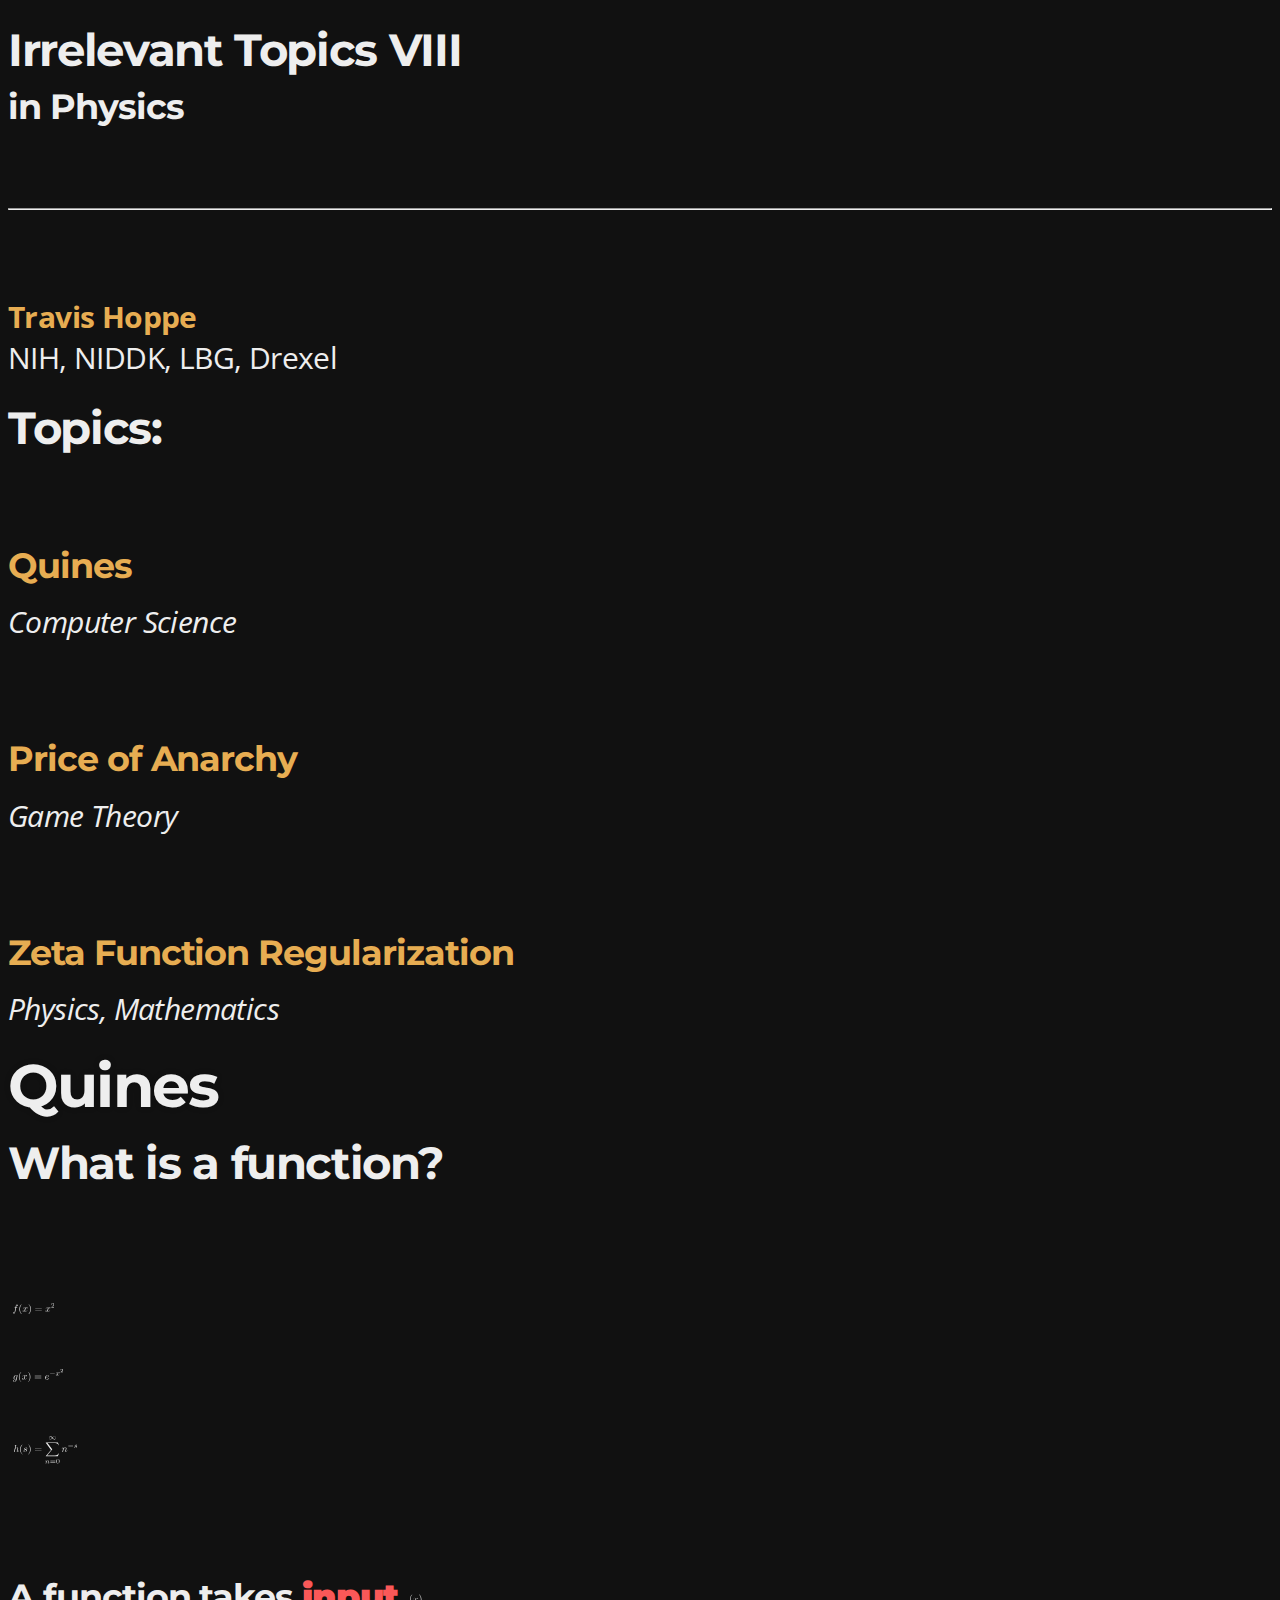
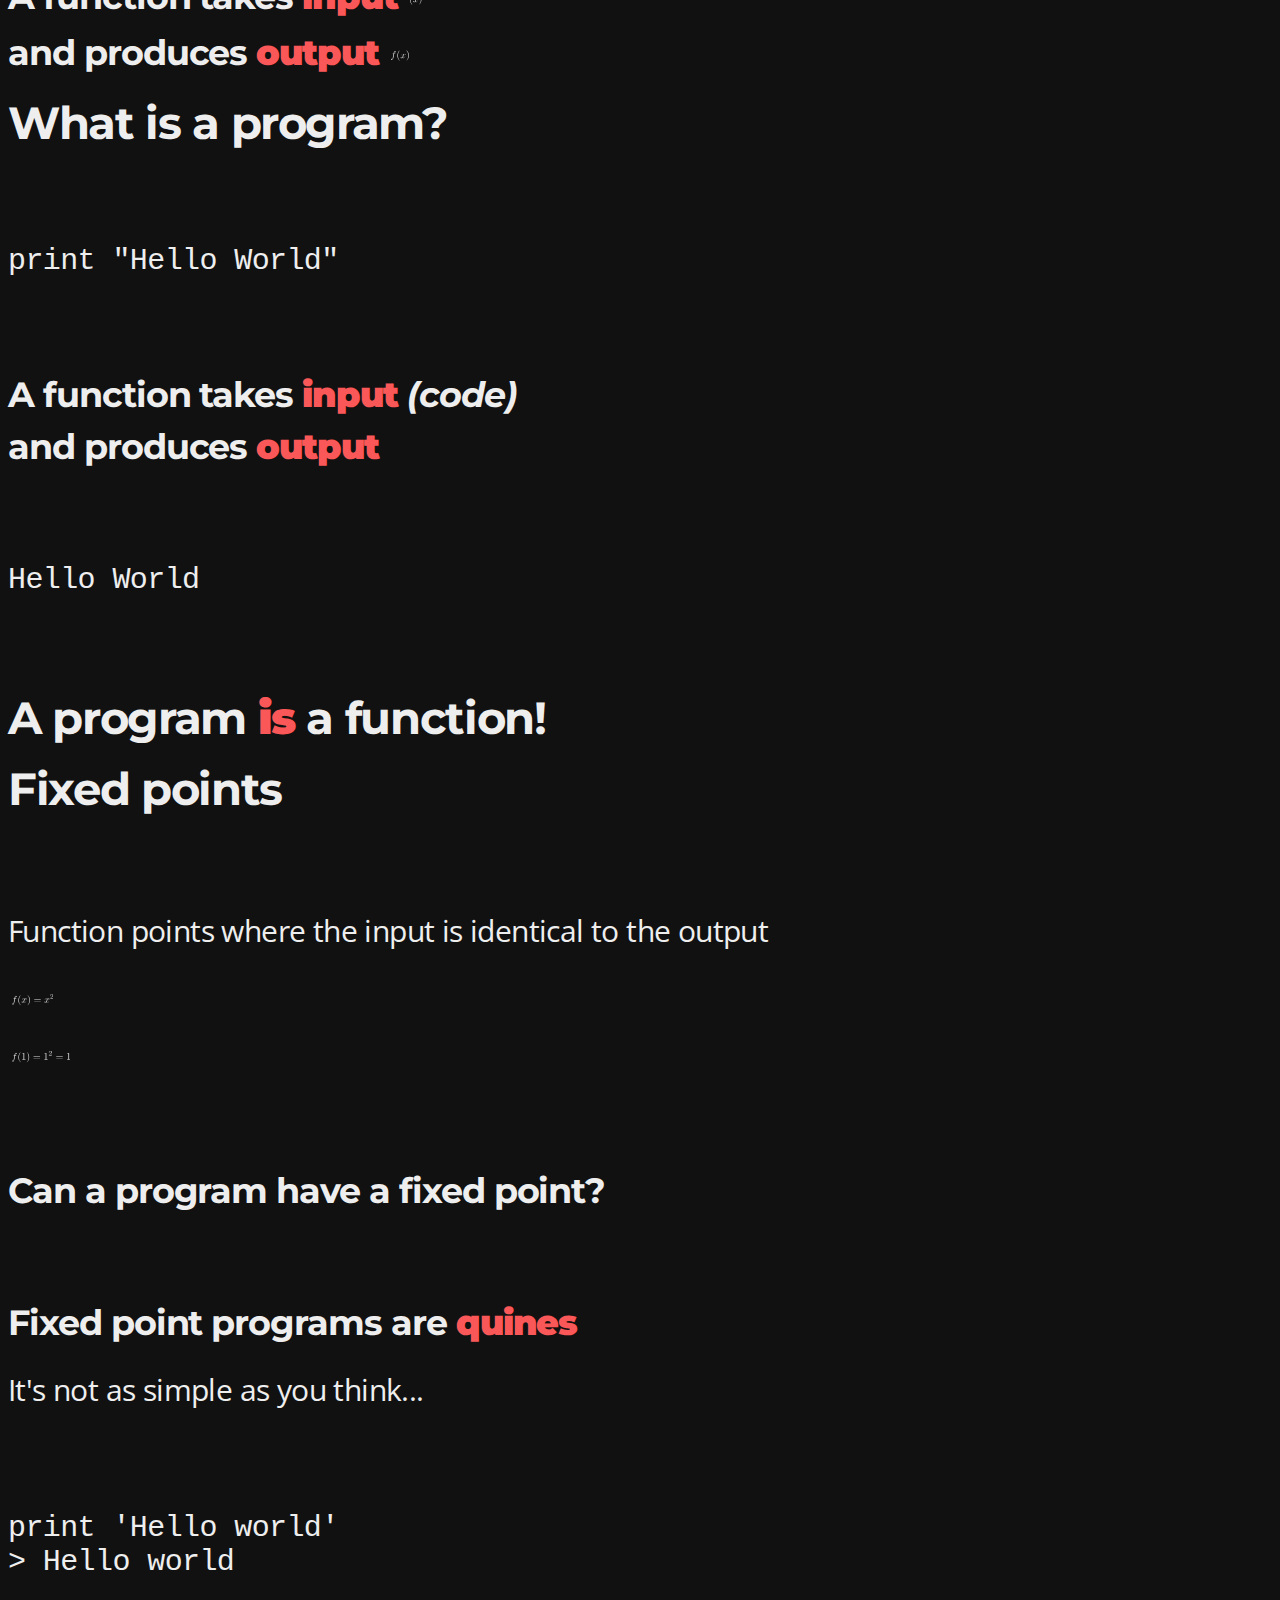
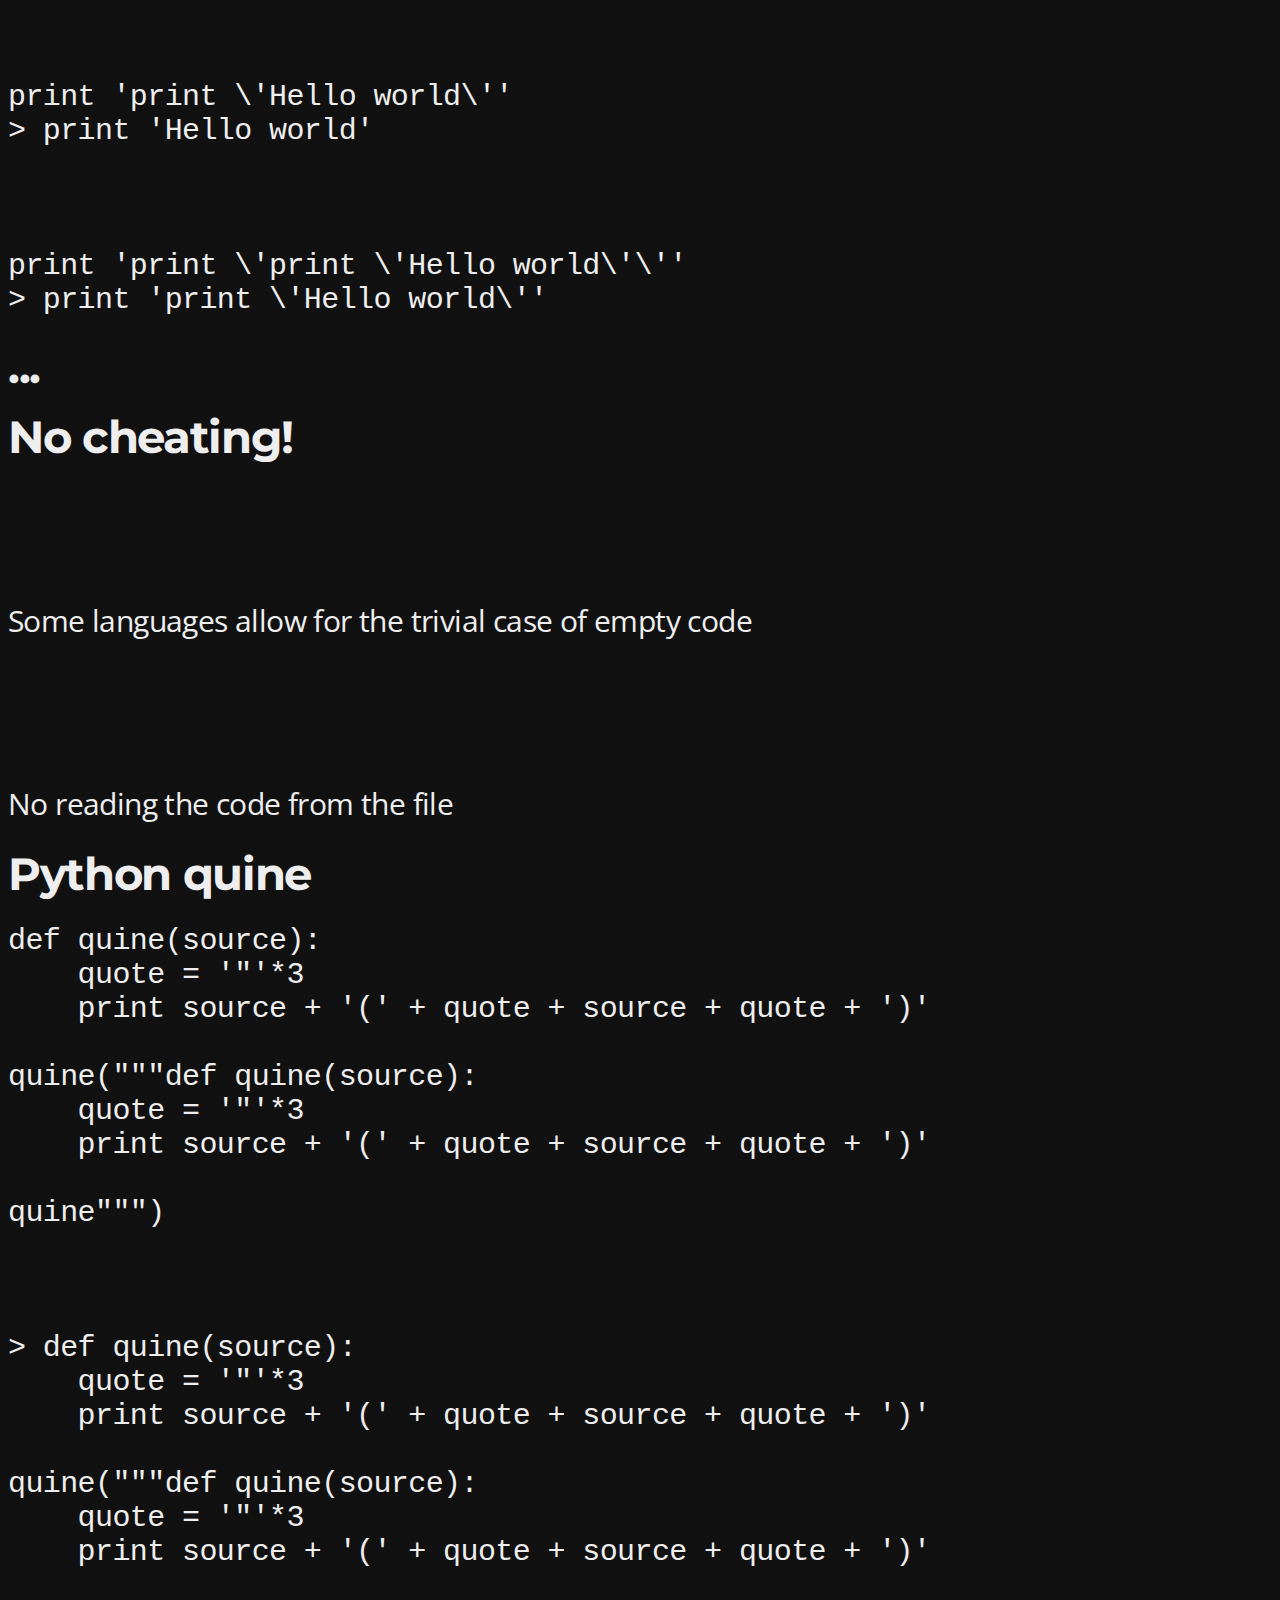
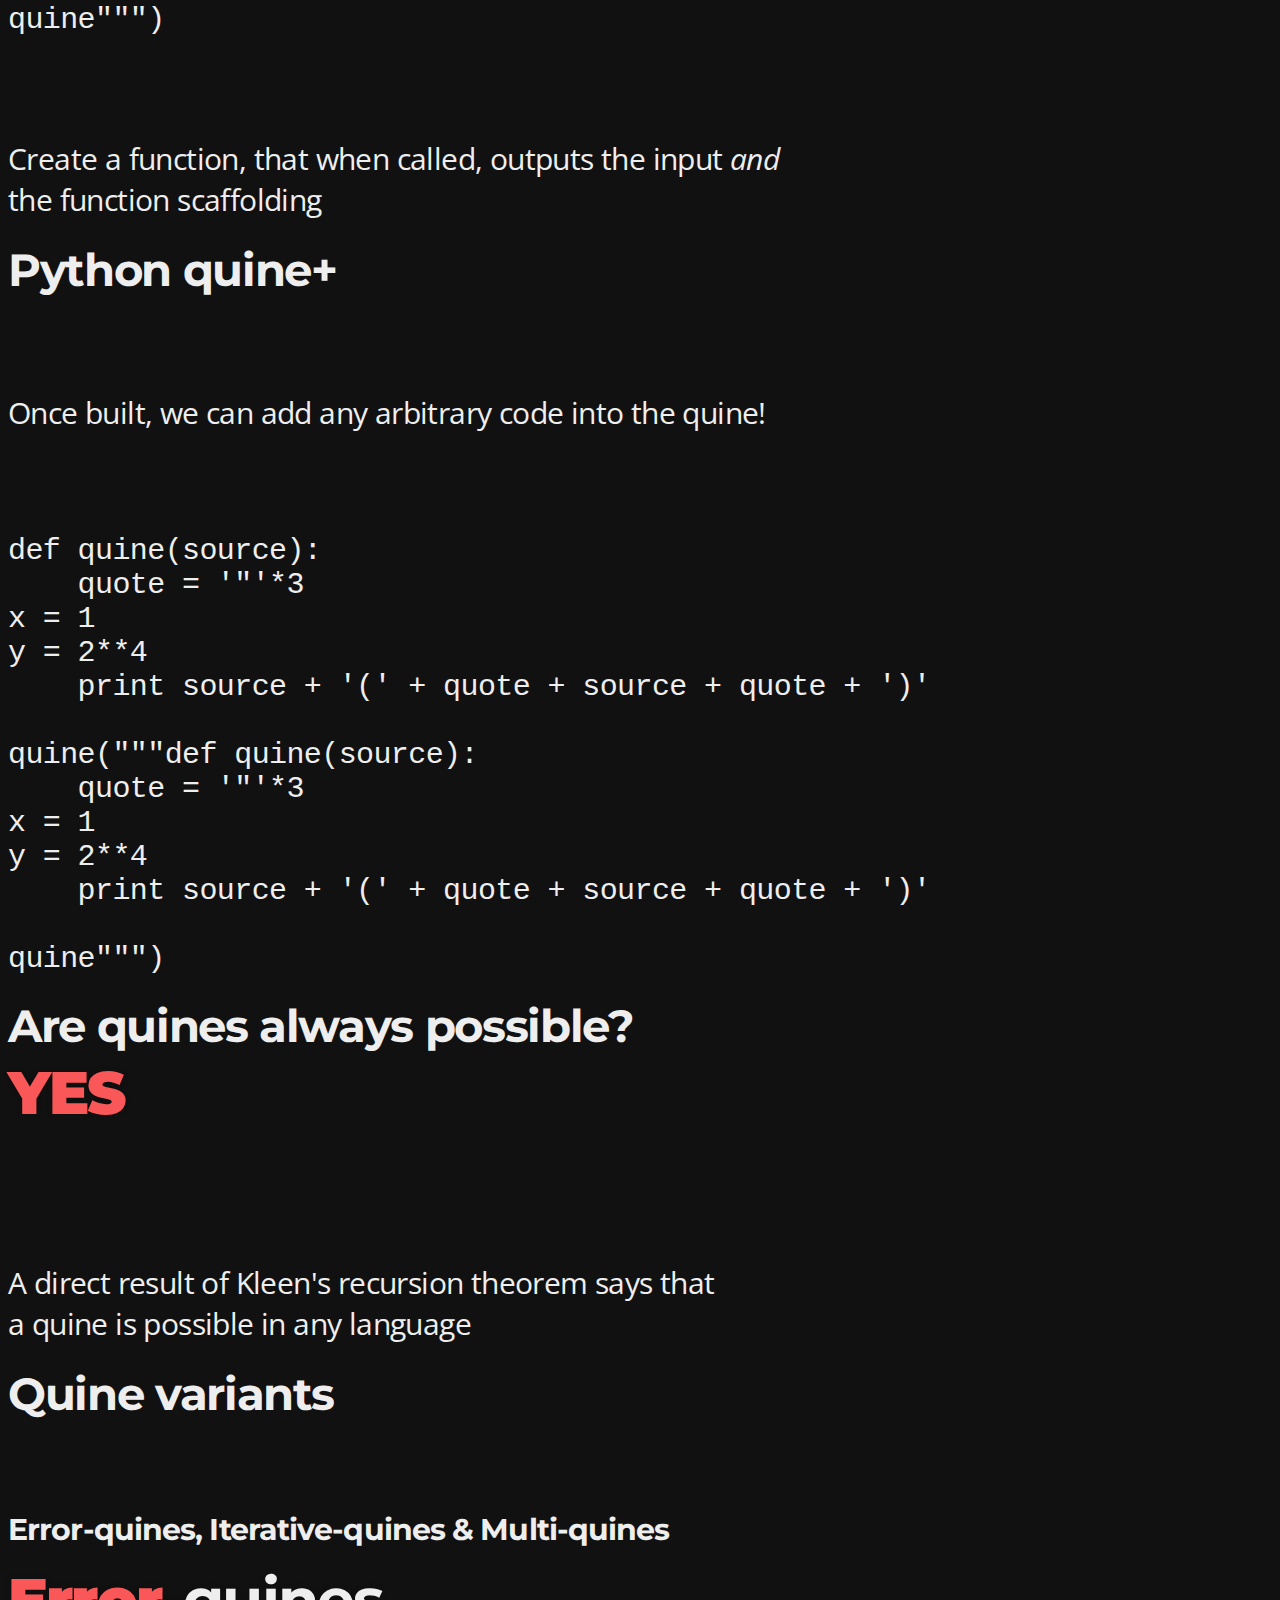
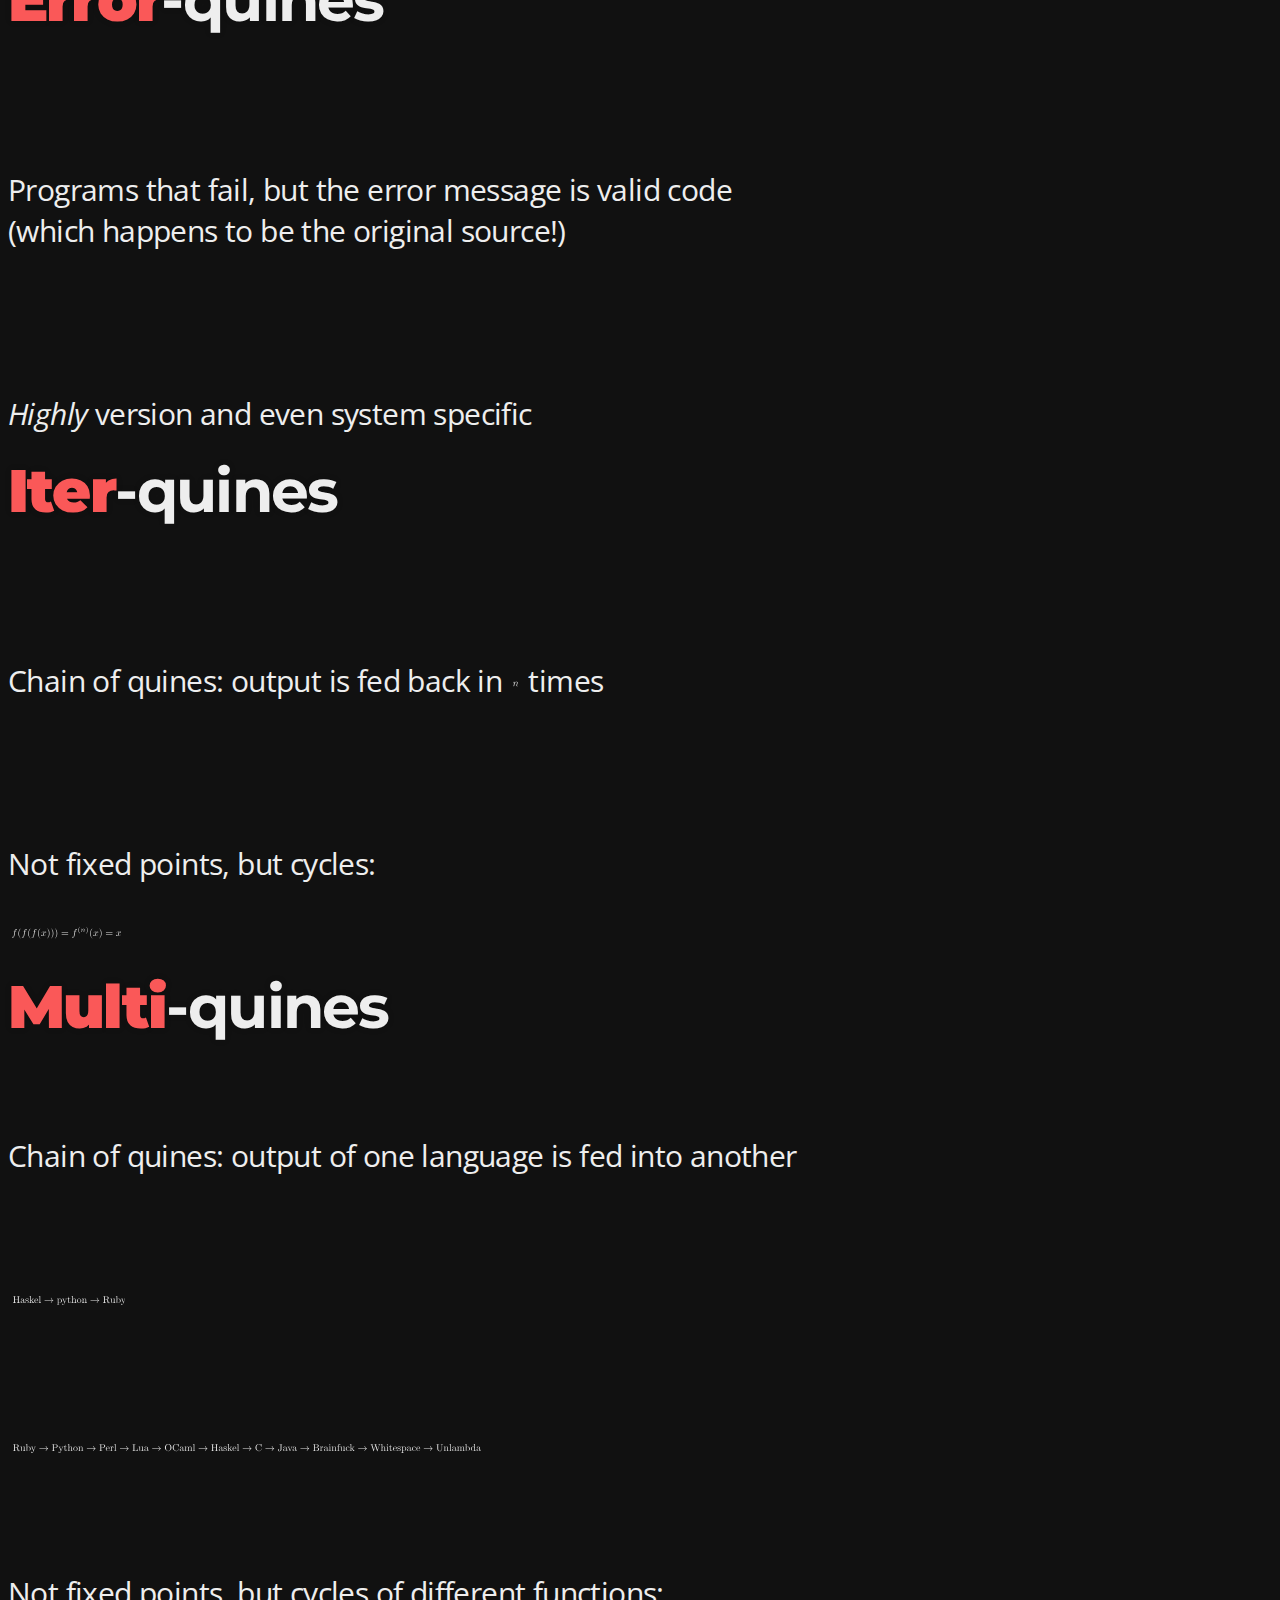
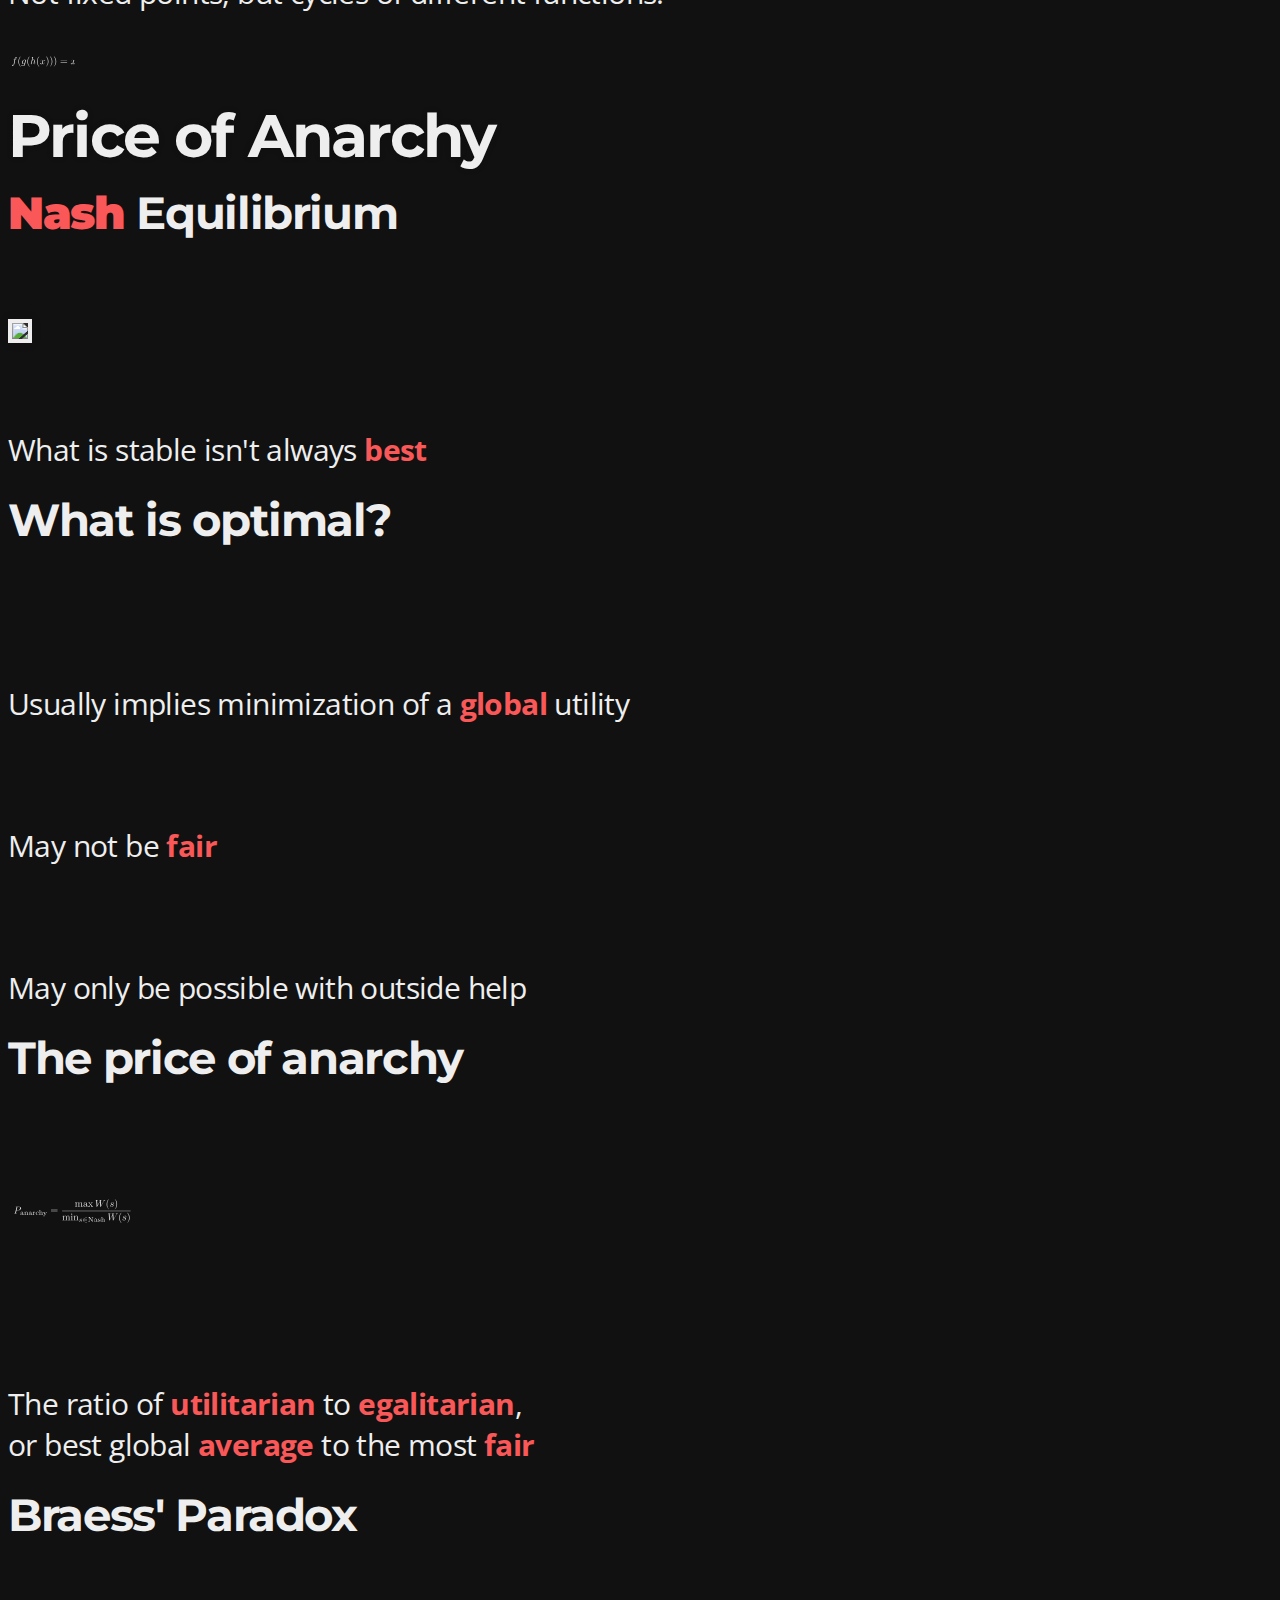
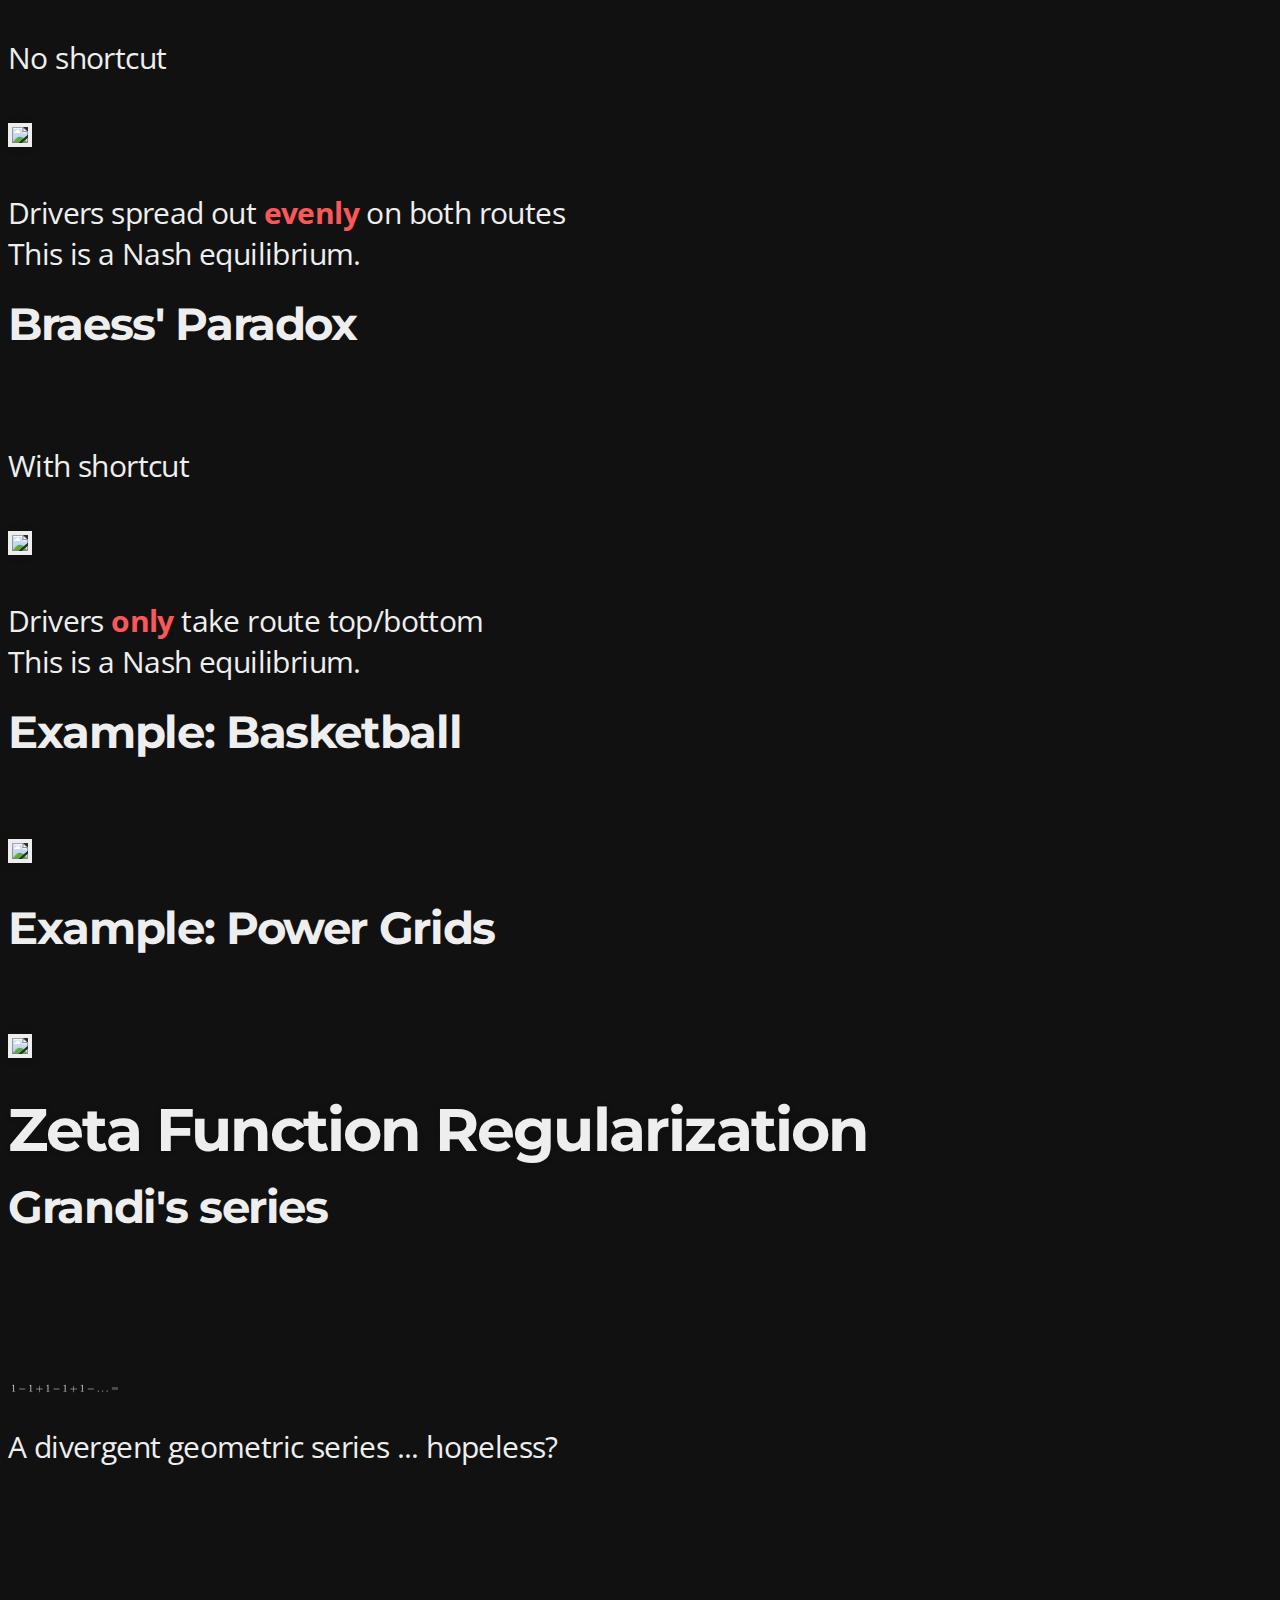
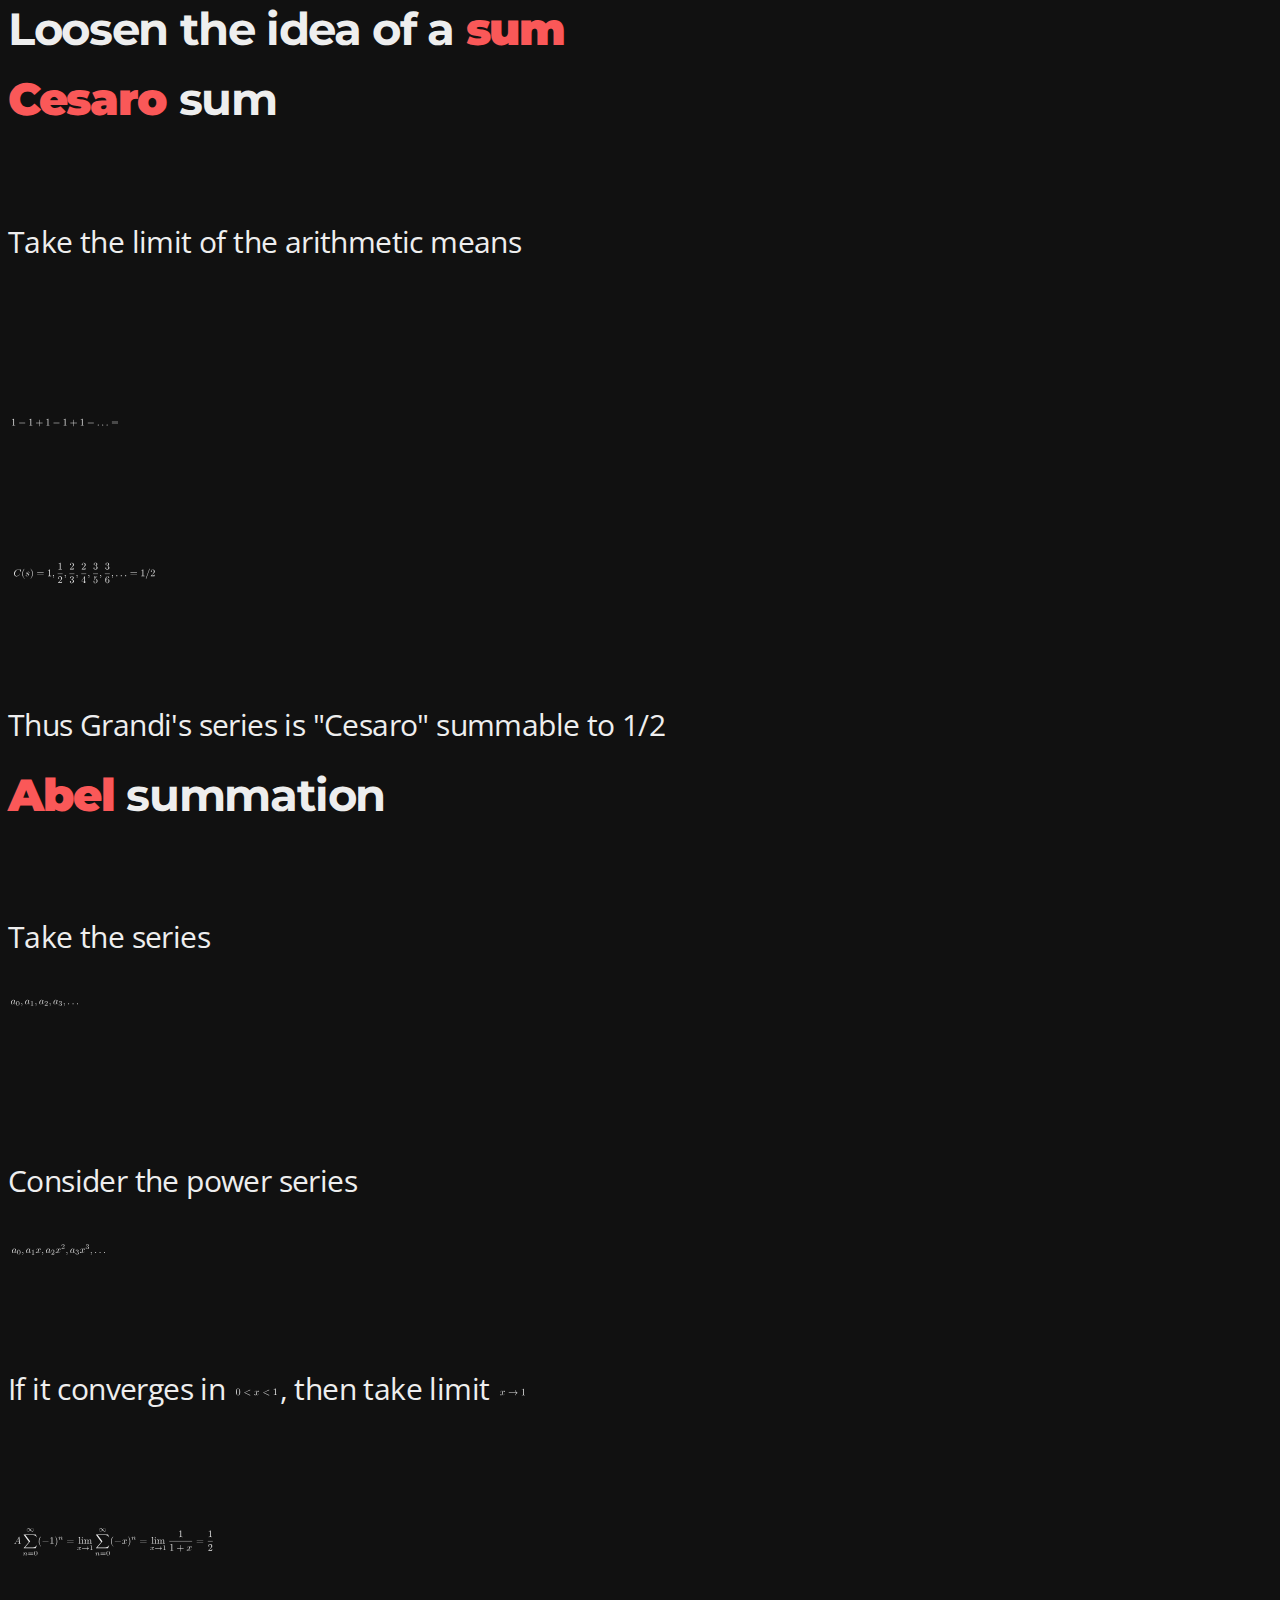
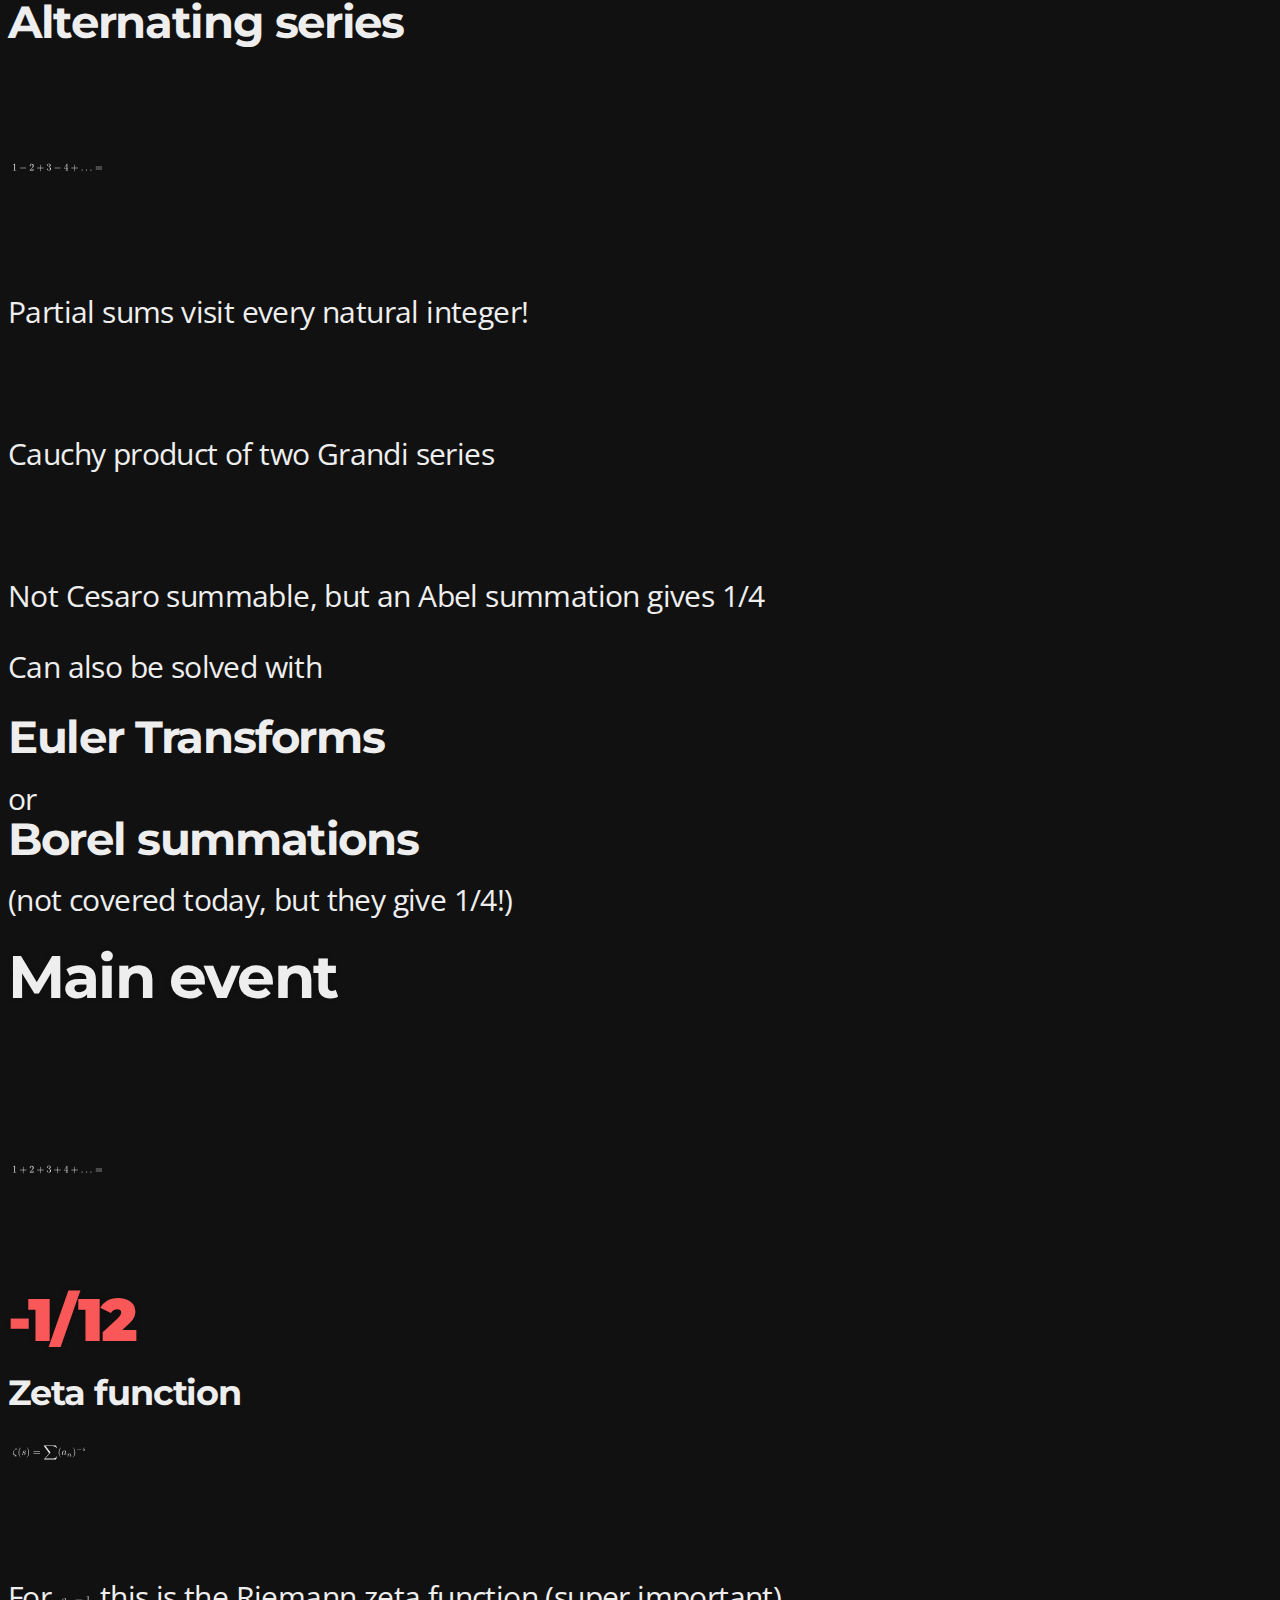
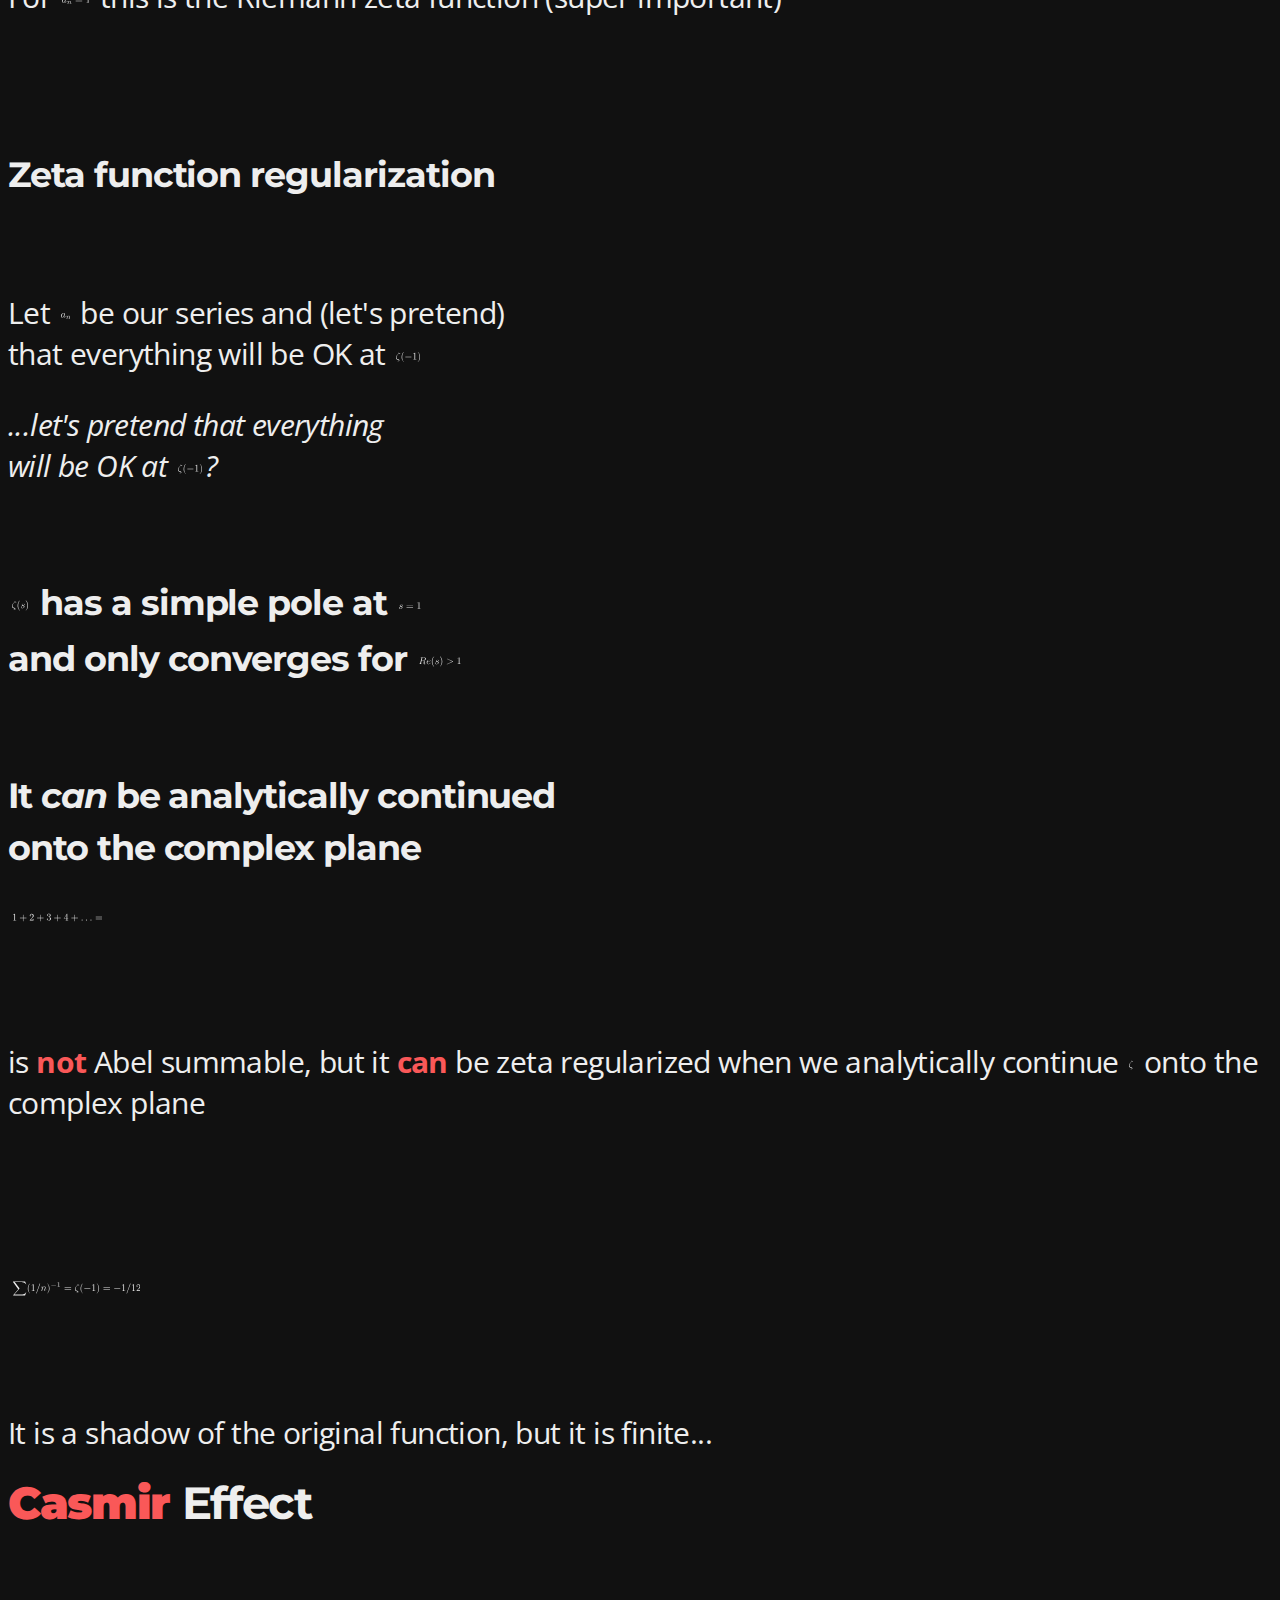
==== commit fe03e315: "Fixed source code dep" ====
--- a/index.html
+++ b/index.html
@@ -18,17 +18,17 @@
 				   maximum-scale=1.0, 
 				   user-scalable=no">
 
-    <link rel="stylesheet" href="js/reveal.js/css/reveal.css">
-    <link rel="stylesheet" href="js/reveal.js/css/theme/default.css" id="theme">
+    <link rel="stylesheet" href="reveal.js/css/reveal.css">
+    <link rel="stylesheet" href="reveal.js/css/theme/default.css" id="theme">
 
     <!-- For syntax highlighting -->
-    <link rel="stylesheet" href="js/reveal.js/lib/css/zenburn.css">
+    <link rel="stylesheet" href="reveal.js/lib/css/zenburn.css">
 
     <!-- For LaTeX formating highlighting -->
     <link rel="stylesheet" href="css/latex_style.css">
 
     <!--[if lt IE 9]>
-	<script src="js/reveal.js/lib/js/html5shiv.js"></script>
+	<script src="reveal.js/lib/js/html5shiv.js"></script>
 	<![endif]-->
   </head>
 
@@ -36,8 +36,8 @@
 
     <div class="reveal"><div class="slides">
 	<section class="vertical-stack">
-<section class="vertical-slide">
-<link rel="stylesheet" href="js/reveal.js/css/theme/night.css" id="theme">
+<section class="vertical-slide" >
+<link rel="stylesheet" href="css/night.css" id="theme">
 <p>
 <h2>Irrelevant Topics VIII</h2><h3>in Physics</h3></p>
 <br>
@@ -45,26 +45,26 @@
 <br>
 <p>
 <strong><a href="http://thoppe.github.io/">Travis Hoppe</a></strong><br>NIH, NIDDK, LBG, Drexel</p>
-</section><section class="vertical-slide">
+</section><section class="vertical-slide" >
 <p>
 <h2>Topics:</h2></p>
 <br>
 <p>
-<h3>Quines</h3>[Computer Science]</p>
-<br>
-<p>
-<h3>Price of Anarchy</h3>[Game Theory]</p>
-<br>
-<p>
-<h3>Zeta Function Regularization</h3>[Physics, Mathematics]</p>
+<h3><a href="#/Quines">Quines</a></h3><em>Computer Science</em></p>
+<br>
+<p>
+<h3><a href="#/PriceOfAnarchy">Price of Anarchy</a></h3><em>Game Theory</em></p>
+<br>
+<p>
+<h3><a href="#/ZetaFunctionRegularization">Zeta Function Regularization</a></h3><em>Physics, Mathematics</em></p>
 </section>
 </section><section class="vertical-stack">
-<section class="vertical-slide">
+<section class="vertical-slide" id="Quines">
 <p>
 <h1>Quines</h1></p>
 </section>
 </section><section class="vertical-stack">
-<section class="vertical-slide">
+<section class="vertical-slide" >
 <p>
 <h2>What is a function?</h2></p>
 <br>
@@ -319,22 +319,22 @@
   </g>
  </g>
 </svg></h3></p>
-</section><section class="vertical-slide">
+</section><section class="vertical-slide" >
 <p>
 <h2>What is a program?</h2></p>
 <br>
-<pre><code>print "Hello World"</code></pre>
+<pre><code class=python>print "Hello World"</code></pre>
 <br>
 <p>
 <h3>A function takes <strong>input</strong> <em>(code)</em></h3><h3>and produces <strong>output</strong></h3></p>
 <br>
-<pre><code>Hello World</code></pre>
+<pre><code class=python>Hello World</code></pre>
 <br>
 <p>
 <h2>A program <strong>is</strong> a function!</h2></p>
 </section>
 </section><section class="vertical-stack">
-<section class="vertical-slide">
+<section class="vertical-slide" >
 <p>
 <h2>Fixed points</h2></p>
 <br>
@@ -440,23 +440,23 @@
 <br>
 <p>
 <h3>Fixed point programs are <strong>quines</strong></h3></p>
-</section><section class="vertical-slide">
+</section><section class="vertical-slide" >
 <p>
 It's not as simple as you think...</p>
 <br>
-<pre><code>print 'Hello world'
+<pre><code class=python>print 'Hello world'
 > Hello world</code></pre>
 <br>
-<pre><code>print 'print \'Hello world\''
+<pre><code class=python>print 'print \'Hello world\''
 > print 'Hello world'</code></pre>
 <br>
-<pre><code>print 'print \'print \'Hello world\'\''
+<pre><code class=python>print 'print \'print \'Hello world\'\''
 > print 'print \'Hello world\''</code></pre>
 <p>
 <h2>...</h2></p>
 </section>
 </section><section class="vertical-stack">
-<section class="vertical-slide">
+<section class="vertical-slide" >
 <p>
 <h2>No cheating!</h2></p>
 <br>
@@ -469,11 +469,10 @@
 No reading the code from the file</p>
 </section>
 </section><section class="vertical-stack">
-<section class="vertical-slide">
+<section class="vertical-slide" >
 <p>
 <h2>Python quine</h2></p>
-<br>
-<pre><code>def quine(source):
+<pre><code class=python>def quine(source):
     quote = '"'*3
     print source + '(' + quote + source + quote + ')'
 
@@ -483,7 +482,7 @@
 
 quine""")</code></pre>
 <br>
-<pre><code>> def quine(source):
+<pre><code class=python>> def quine(source):
     quote = '"'*3
     print source + '(' + quote + source + quote + ')'
 
@@ -495,48 +494,44 @@
 <br>
 <p>
 Create a function, that when called, outputs the input <em>and</em><br>the function scaffolding</p>
-</section><section class="vertical-slide">
+</section><section class="vertical-slide" >
 <p>
 <h2>Python quine+</h2></p>
 <br>
 <p>
 Once built, we can add any arbitrary code into the quine!</p>
 <br>
-<pre><code>def quine(source):
+<pre><code class=python>def quine(source):
     quote = '"'*3
-    x = 1
-    y = 2**4
+x = 1
+y = 2**4
     print source + '(' + quote + source + quote + ')'
 
 quine("""def quine(source):
     quote = '"'*3
-    x = 1
-    y = 2**4
+x = 1
+y = 2**4
     print source + '(' + quote + source + quote + ')'
 
 quine""")</code></pre>
 </section>
 </section><section class="vertical-stack">
-<section class="vertical-slide">
-<p>
-<h2>Are quines always possible?</h2></p>
-<br>
-<br>
-<p>
-<h1><strong>YES</strong></h1></p>
-<br>
-<br>
-<p>
-A direct result of Kleen's recursion theorem says that<br>a quine is possible in any language</p>
+<section class="vertical-slide" >
+<p>
+<h2>Are quines always possible?</h2><div class="fragment"><h1><strong>YES</strong></h1></p>
+<br>
+<br>
+<p>
+A direct result of Kleen's recursion theorem says that<br>a quine is possible in any language<br></div></p>
 </section>
 </section><section class="vertical-stack">
-<section class="vertical-slide">
+<section class="vertical-slide" >
 <p>
 <h2>Quine variants</h2></p>
 <br>
 <p>
 <h4>Error-quines, Iterative-quines & Multi-quines</h4></p>
-</section><section class="vertical-slide">
+</section><section class="vertical-slide" >
 <p>
 <h1><strong>Error</strong>-quines</h1></p>
 <br>
@@ -547,7 +542,7 @@
 <br>
 <p>
 <em>Highly</em> version and even system specific</p>
-</section><section class="vertical-slide">
+</section><section class="vertical-slide" >
 <p>
 <h1><strong>Iter</strong>-quines</h1></p>
 <br>
@@ -658,7 +653,7 @@
   </g>
  </g>
 </svg></h3></p>
-</section><section class="vertical-slide">
+</section><section class="vertical-slide" >
 <p>
 <h1><strong>Multi</strong>-quines</h1></p>
 <br>
@@ -1052,19 +1047,23 @@
 </svg></h3></p>
 </section>
 </section><section class="vertical-stack">
-<section class="vertical-slide">
+<section class="vertical-slide" id="PriceOfAnarchy">
 <p>
 <h1>Price of Anarchy</h1></p>
 </section>
 </section><section class="vertical-stack">
-<section class="vertical-slide">
+<section class="vertical-slide" >
 <p>
 <h2><strong>Nash</strong> Equilibrium</h2></p>
 <br>
-<br>
+<img class="" src="images/P_dilema.png" >
+<br>
+<br>
+<p>
+What is stable isn't always <strong>best</strong></p>
 </section>
 </section><section class="vertical-stack">
-<section class="vertical-slide">
+<section class="vertical-slide" >
 <p>
 <h2>What is optimal?</h2></p>
 <br>
@@ -1079,7 +1078,7 @@
 May only be possible with outside help</p>
 </section>
 </section><section class="vertical-stack">
-<section class="vertical-slide">
+<section class="vertical-slide" >
 <p>
 <h2>The price of anarchy</h2></p>
 <br>
@@ -1232,50 +1231,46 @@
 The ratio of <strong>utilitarian</strong> to <strong>egalitarian</strong>,<br>or best global <strong>average</strong> to the most <strong>fair</strong></p>
 </section>
 </section><section class="vertical-stack">
-<section class="vertical-slide">
+<section class="vertical-slide" >
 <p>
 <h2>Braess' Paradox</h2></p>
 <br>
 <p>
 No shortcut</p>
 <img class="" src="images/braessparadoxroadsexample.png" >
-<br>
-<br>
-<p>
-With 4000 drivers and no shortcut average time is <strong>65</strong> minutes<br>Drivers spread out <strong>evenly</strong> on both routes<br>This is a Nash equilibrium.</p>
-</section><section class="vertical-slide">
+<p>
+Drivers spread out <strong>evenly</strong> on both routes<br>This is a Nash equilibrium.</p>
+</section><section class="vertical-slide" >
 <p>
 <h2>Braess' Paradox</h2></p>
 <br>
 <p>
 With shortcut</p>
 <img class="" src="images/braessparadoxroadsexample.png" >
-<br>
-<br>
-<p>
-With 4000 drivers and the shortcut average time is <strong>80</strong> minutes<br>Drivers <strong>only</strong> take route top/bottom<br>This is a Nash equilibrium.</p>
+<p>
+Drivers <strong>only</strong> take route top/bottom<br>This is a Nash equilibrium.</p>
 </section>
 </section><section class="vertical-stack">
-<section class="vertical-slide">
+<section class="vertical-slide" >
 <p>
 <h2>Example: Basketball</h2></p>
 <br>
 <img class="" src="images/drive_and_kick1.png" >
 </section>
 </section><section class="vertical-stack">
-<section class="vertical-slide">
+<section class="vertical-slide" >
 <p>
 <h2>Example: Power Grids</h2></p>
 <br>
 <img class="" src="images/POA_power_grid.png" >
 </section>
 </section><section class="vertical-stack">
-<section class="vertical-slide">
+<section class="vertical-slide" id="ZetaFunctionRegularization">
 <p>
 <h1>Zeta Function Regularization</h1></p>
 </section>
 </section><section class="vertical-stack">
-<section class="vertical-slide">
+<section class="vertical-slide" >
 <p>
 <h2>Grandi's series</h2></p>
 <br>
@@ -1350,7 +1345,7 @@
 <br>
 <p>
 <h2>Loosen the idea of a <strong>sum</strong></h2></p>
-</section><section class="vertical-slide">
+</section><section class="vertical-slide" >
 <p>
 <h2><strong>Cesaro</strong> sum</h2></p>
 <br>
@@ -1596,7 +1591,7 @@
 <br>
 <p>
 Thus Grandi's series is "Cesaro" summable to 1/2</p>
-</section><section class="vertical-slide">
+</section><section class="vertical-slide" >
 <p>
 <h2><strong>Abel</strong> summation</h2></p>
 <br>
@@ -2026,7 +2021,7 @@
 </svg></h1></p>
 </section>
 </section><section class="vertical-stack">
-<section class="vertical-slide">
+<section class="vertical-slide" >
 <p>
 <h2>Alternating series</h2></p>
 <br>
@@ -2108,12 +2103,12 @@
 <br>
 <p>
 Not Cesaro summable, but an Abel summation gives 1/4</p>
-</section><section class="vertical-slide">
+</section><section class="vertical-slide" >
 <p>
 Can also be solved with<h2>Euler Transforms</h2>or<h2>Borel summations</h2>(not covered today, but they give 1/4!)</p>
 </section>
 </section><section class="vertical-stack">
-<section class="vertical-slide">
+<section class="vertical-slide" >
 <p>
 <h1>Main event</h1></p>
 <br>
@@ -2187,7 +2182,7 @@
 <br>
 <p>
 <h1><strong>-1/12</strong></h1></p>
-</section><section class="vertical-slide">
+</section><section class="vertical-slide" >
 <p>
 <h3>Zeta function</h3><h2><svg class="latexSVG" height="13.953125px" version="1.2" viewBox="0 0 72.679125 13.953125" width="72.679125px" xmlns="http://www.w3.org/2000/svg" xmlns:xlink="http://www.w3.org/1999/xlink">
  <defs>
@@ -2358,7 +2353,7 @@
   </g>
  </g>
 </svg></p>
-</section><section class="vertical-slide">
+</section><section class="vertical-slide" >
 <p>
 <em>...let's pretend that everything</em><br><em>will be OK at</em> <svg class="latexSVG" height="9.984375px" version="1.2" viewBox="0 0 24.119175 9.984375" width="24.119175px" xmlns="http://www.w3.org/2000/svg" xmlns:xlink="http://www.w3.org/1999/xlink">
  <defs>
@@ -2509,7 +2504,7 @@
 <h3>It <em>can</em> be analytically continued</h3><h3>onto the complex plane</h3></p>
 </section>
 </section><section class="vertical-stack">
-<section class="vertical-slide">
+<section class="vertical-slide" >
 <p>
 <h2><svg class="latexSVG" height="7.578125px" version="1.2" viewBox="0 0 89.317875 7.578125" width="89.317875px" xmlns="http://www.w3.org/2000/svg" xmlns:xlink="http://www.w3.org/1999/xlink">
  <defs>
@@ -2696,7 +2691,7 @@
 It is a shadow of the original function, but it is finite...</p>
 </section>
 </section><section class="vertical-stack">
-<section class="vertical-slide">
+<section class="vertical-slide" >
 <p>
 <h2><strong>Casmir</strong> Effect</h2></p>
 <br>
@@ -2777,7 +2772,7 @@
 <br>
 <p>
 This sum <strong>clearly</strong> diverges ...<br>for mortals</p>
-</section><section class="vertical-slide">
+</section><section class="vertical-slide" >
 <p>
 <h2><strong>Casmir</strong> Effect in detail</h2>Two metal plates of area <svg class="latexSVG" height="7.140625px" version="1.2" viewBox="0 0 6.84375 7.140625" width="6.843750px" xmlns="http://www.w3.org/2000/svg" xmlns:xlink="http://www.w3.org/1999/xlink">
  <defs>
@@ -3088,7 +3083,7 @@
   </g>
  </g>
 </svg></h2></p>
-</section><section class="vertical-slide">
+</section><section class="vertical-slide" >
 <p>
 <h2><strong>Casmir</strong> Effect in detail</h2>Zeta normalized, take limit <svg class="latexSVG" height="6.859375px" version="1.2" viewBox="0 0 24.2295 6.859375" width="24.229500px" xmlns="http://www.w3.org/2000/svg" xmlns:xlink="http://www.w3.org/1999/xlink">
  <defs>
@@ -3515,7 +3510,7 @@
 </svg><br>This is real and can be measured!</p>
 </section>
 </section><section class="vertical-stack">
-<section class="vertical-slide">
+<section class="vertical-slide" >
 <p>
 <h2>One more to wrap it up</h2></p>
 <br>
@@ -3772,43 +3767,41 @@
 </svg></h2></p>
 </section>
 </section><section class="vertical-stack">
-<section class="vertical-slide">
+<section class="vertical-slide" >
 <p>
 <h1>Thank you</h1></p>
 </section>
 </section>
     </div></div>
 
-    <script src="js/reveal.js/lib/js/head.min.js"></script>
-    <script src="js/reveal.js/js/reveal.min.js"></script>
+    <script src="reveal.js/lib/js/head.min.js"></script>
+    <script src="reveal.js/js/reveal.min.js"></script>
 
     <script>
       // Full list of configuration options available here:
       // https://github.com/hakimel/reveal.js#configuration
       Reveal.initialize({
-      overview: true, height: 700, keyboard: true, touch: true, hideAddressBar: true, rollingLinks: false, mouseWheel: false, controls: true, width: 960, viewDistance: 3, rtl: false, progress: true, fragments: true, autoSlide: 0, autoSlideStoppable: true, backgroundtransition: "default", transitionSpeed: "default", center: true, embedded: true, transition: "default", maxScale: 1.2, minScale: 0.2, previewLinks: false, margin: 0.05, loop: false, history: false, 
+      overview: true, height: 700, keyboard: true, touch: true, hideAddressBar: true, rollingLinks: false, mouseWheel: false, controls: true, width: 960, viewDistance: 3, rtl: false, progress: true, fragments: true, autoSlide: 0, autoSlideStoppable: true, backgroundtransition: "default", transitionSpeed: "default", center: true, embedded: true, transition: "default", maxScale: 1.2, minScale: 0.2, previewLinks: false, margin: 0.05, loop: false, history: true, 
       
       theme: Reveal.getQueryHash().theme, 
       // available themes are in reveal.js/css/theme
 
       // Optional libraries used to extend on reveal.js
-      dependencies: [ { src: 'js/reveal.js/lib/js/classList.js', condition: function() { 
+      dependencies: [ { src: 'reveal.js/lib/js/classList.js', condition: function() { 
     return !document.body.classList; } },
 
-{ src: 'js/reveal.js/plugin/markdown/showdown.js', condition: function() { 
+{ src: 'reveal.js/plugin/markdown/showdown.js', condition: function() { 
     return !!document.querySelector( '[data-markdown]' ); } },
 
-{ src: 'js/reveal.js/plugin/markdown/markdown.js', condition: function() { 
+{ src: 'reveal.js/plugin/markdown/markdown.js', condition: function() { 
     return !!document.querySelector( '[data-markdown]' ); } },
 
-{ src: 'js/reveal.js/plugin/highlight/highlight.js', async: true, callback: 
+{ src: 'reveal.js/plugin/highlight/highlight.js', async: true, callback: 
   function() { hljs.initHighlightingOnLoad(); } },
 
-{ src: 'js/reveal.js/plugin/zoom-js/zoom.js', async: true, condition: 
+{ src: 'reveal.js/plugin/zoom-js/zoom.js', async: true, condition: 
   function() { return !!document.body.classList; } },
-
-{ src: 'js/reveal.js/plugin/notes/notes.js', async: true, condition: 
-  function() { return !!document.body.classList; } } ]
+ ]
 
       });
     </script>
--- a/css/latex_style.css
+++ b/css/latex_style.css
@@ -0,0 +1,95 @@
+/*********************************************
+ * LaTeX styles, these interact with .reveal class
+ *********************************************/
+
+.reveal img {
+    max-height: 75%;
+}
+
+.reveal svg.latexSVG {
+    margin:0px;
+    background-color:transparent; 
+    border:none;
+    box-shadow:none;
+    vertical-align:middle;
+    height:1.0em;
+    margin-right:.1em;
+    margin-left :.1em;
+    max-width: 100%;
+    fill: currentColor;
+    stroke: currentColor;
+}
+
+/* Special alignment for inline equations */
+p svg.latexSVG {
+    vertical-align: top;
+}
+
+
+.lowercase {
+    text-transform: lowercase;
+}
+
+.reveal section img {
+    vertical-align:middle;
+}
+
+.reveal strong {
+    color:  #FA5858;
+}
+
+/*********************************************
+ * Image caption styles
+ *********************************************/
+
+.reveal .inline_image {
+    display: inline;
+}
+
+/*
+.reveal .large_image {
+    top:0;
+    bottom:0;
+    left:0;
+    right:0;
+    position:absolute;
+    width:100%;
+    height:100%;
+    max-height:100%;
+    max-width:100%;
+    margin: 0 0 0 0;
+}
+
+.reveal .large_image .caption {
+    margin: 0 0 20px 0;
+    color: #eeeeee;
+    font-family: "League Gothic", Impact, sans-serif;
+    line-height: 0.9em;
+    letter-spacing: 0.02em;
+    text-transform: uppercase;
+    padding-top: 10px;
+} 
+*/
+
+.reveal .transparent_image  {
+    border: none;
+    background: none;
+    box-shadow: none;
+}
+
+/*********************************************
+ * Special slide transitions, do with java?
+ *********************************************/
+.reveal .no_slide_transition {
+    -webkit-transform: none !important;
+    -moz-transform: none !important;
+    -ms-transform: none !important;
+    -o-transform: none !important;
+    transform: none !important;
+    
+    -webkit-transition: none !important;
+    -moz-transition: none !important;
+    -ms-transition: none !important;
+    -o-transition: none !important;
+    transition: none !important;
+}--- a/css/night.css
+++ b/css/night.css
@@ -0,0 +1,136 @@
+@import url(https://fonts.googleapis.com/css?family=Montserrat:700);
+@import url(https://fonts.googleapis.com/css?family=Open+Sans:400,700,400italic,700italic);
+/**
+ * Black theme for reveal.js.
+ *
+ * Copyright (C) 2011-2012 Hakim El Hattab, http://hakim.se
+ */
+/*********************************************
+ * GLOBAL STYLES
+ *********************************************/
+body {
+  background: #111111;
+  background-color: #111111; }
+
+.reveal {
+  font-family: "Open Sans", sans-serif;
+  font-size: 30px;
+  font-weight: normal;
+  letter-spacing: -0.02em;
+  color: #eeeeee; }
+
+::selection {
+  color: white;
+  background: #e7ad52;
+  text-shadow: none; }
+
+/*********************************************
+ * HEADERS
+ *********************************************/
+.reveal h1,
+.reveal h2,
+.reveal h3,
+.reveal h4,
+.reveal h5,
+.reveal h6 {
+  margin: 0 0 20px 0;
+  color: #eeeeee;
+  font-family: "Montserrat", Impact, sans-serif;
+  line-height: 0.9em;
+  letter-spacing: -0.03em;
+  text-transform: none;
+  text-shadow: none; }
+
+.reveal h1 {
+  text-shadow: 0px 0px 6px rgba(0, 0, 0, 0.2); }
+
+/*********************************************
+ * LINKS
+ *********************************************/
+.reveal a:not(.image) {
+  color: #e7ad52;
+  text-decoration: none;
+  -webkit-transition: color .15s ease;
+  -moz-transition: color .15s ease;
+  -ms-transition: color .15s ease;
+  -o-transition: color .15s ease;
+  transition: color .15s ease; }
+
+.reveal a:not(.image):hover {
+  color: #f3d7ac;
+  text-shadow: none;
+  border: none; }
+
+.reveal .roll span:after {
+  color: #fff;
+  background: #d08a1d; }
+
+/*********************************************
+ * IMAGES
+ *********************************************/
+.reveal section img {
+  margin: 15px 0px;
+  background: rgba(255, 255, 255, 0.12);
+  border: 4px solid #eeeeee;
+  box-shadow: 0 0 10px rgba(0, 0, 0, 0.15);
+  -webkit-transition: all .2s linear;
+  -moz-transition: all .2s linear;
+  -ms-transition: all .2s linear;
+  -o-transition: all .2s linear;
+  transition: all .2s linear; }
+
+.reveal a:hover img {
+  background: rgba(255, 255, 255, 0.2);
+  border-color: #e7ad52;
+  box-shadow: 0 0 20px rgba(0, 0, 0, 0.55); }
+
+/*********************************************
+ * NAVIGATION CONTROLS
+ *********************************************/
+.reveal .controls div.navigate-left,
+.reveal .controls div.navigate-left.enabled {
+  border-right-color: #e7ad52; }
+
+.reveal .controls div.navigate-right,
+.reveal .controls div.navigate-right.enabled {
+  border-left-color: #e7ad52; }
+
+.reveal .controls div.navigate-up,
+.reveal .controls div.navigate-up.enabled {
+  border-bottom-color: #e7ad52; }
+
+.reveal .controls div.navigate-down,
+.reveal .controls div.navigate-down.enabled {
+  border-top-color: #e7ad52; }
+
+.reveal .controls div.navigate-left.enabled:hover {
+  border-right-color: #f3d7ac; }
+
+.reveal .controls div.navigate-right.enabled:hover {
+  border-left-color: #f3d7ac; }
+
+.reveal .controls div.navigate-up.enabled:hover {
+  border-bottom-color: #f3d7ac; }
+
+.reveal .controls div.navigate-down.enabled:hover {
+  border-top-color: #f3d7ac; }
+
+/*********************************************
+ * PROGRESS BAR
+ *********************************************/
+.reveal .progress {
+  background: rgba(0, 0, 0, 0.2); }
+
+.reveal .progress span {
+  background: #e7ad52;
+  -webkit-transition: width 800ms cubic-bezier(0.26, 0.86, 0.44, 0.985);
+  -moz-transition: width 800ms cubic-bezier(0.26, 0.86, 0.44, 0.985);
+  -ms-transition: width 800ms cubic-bezier(0.26, 0.86, 0.44, 0.985);
+  -o-transition: width 800ms cubic-bezier(0.26, 0.86, 0.44, 0.985);
+  transition: width 800ms cubic-bezier(0.26, 0.86, 0.44, 0.985); }
+
+/*********************************************
+ * SLIDE NUMBER
+ *********************************************/
+.reveal .slide-number {
+  color: #e7ad52; }
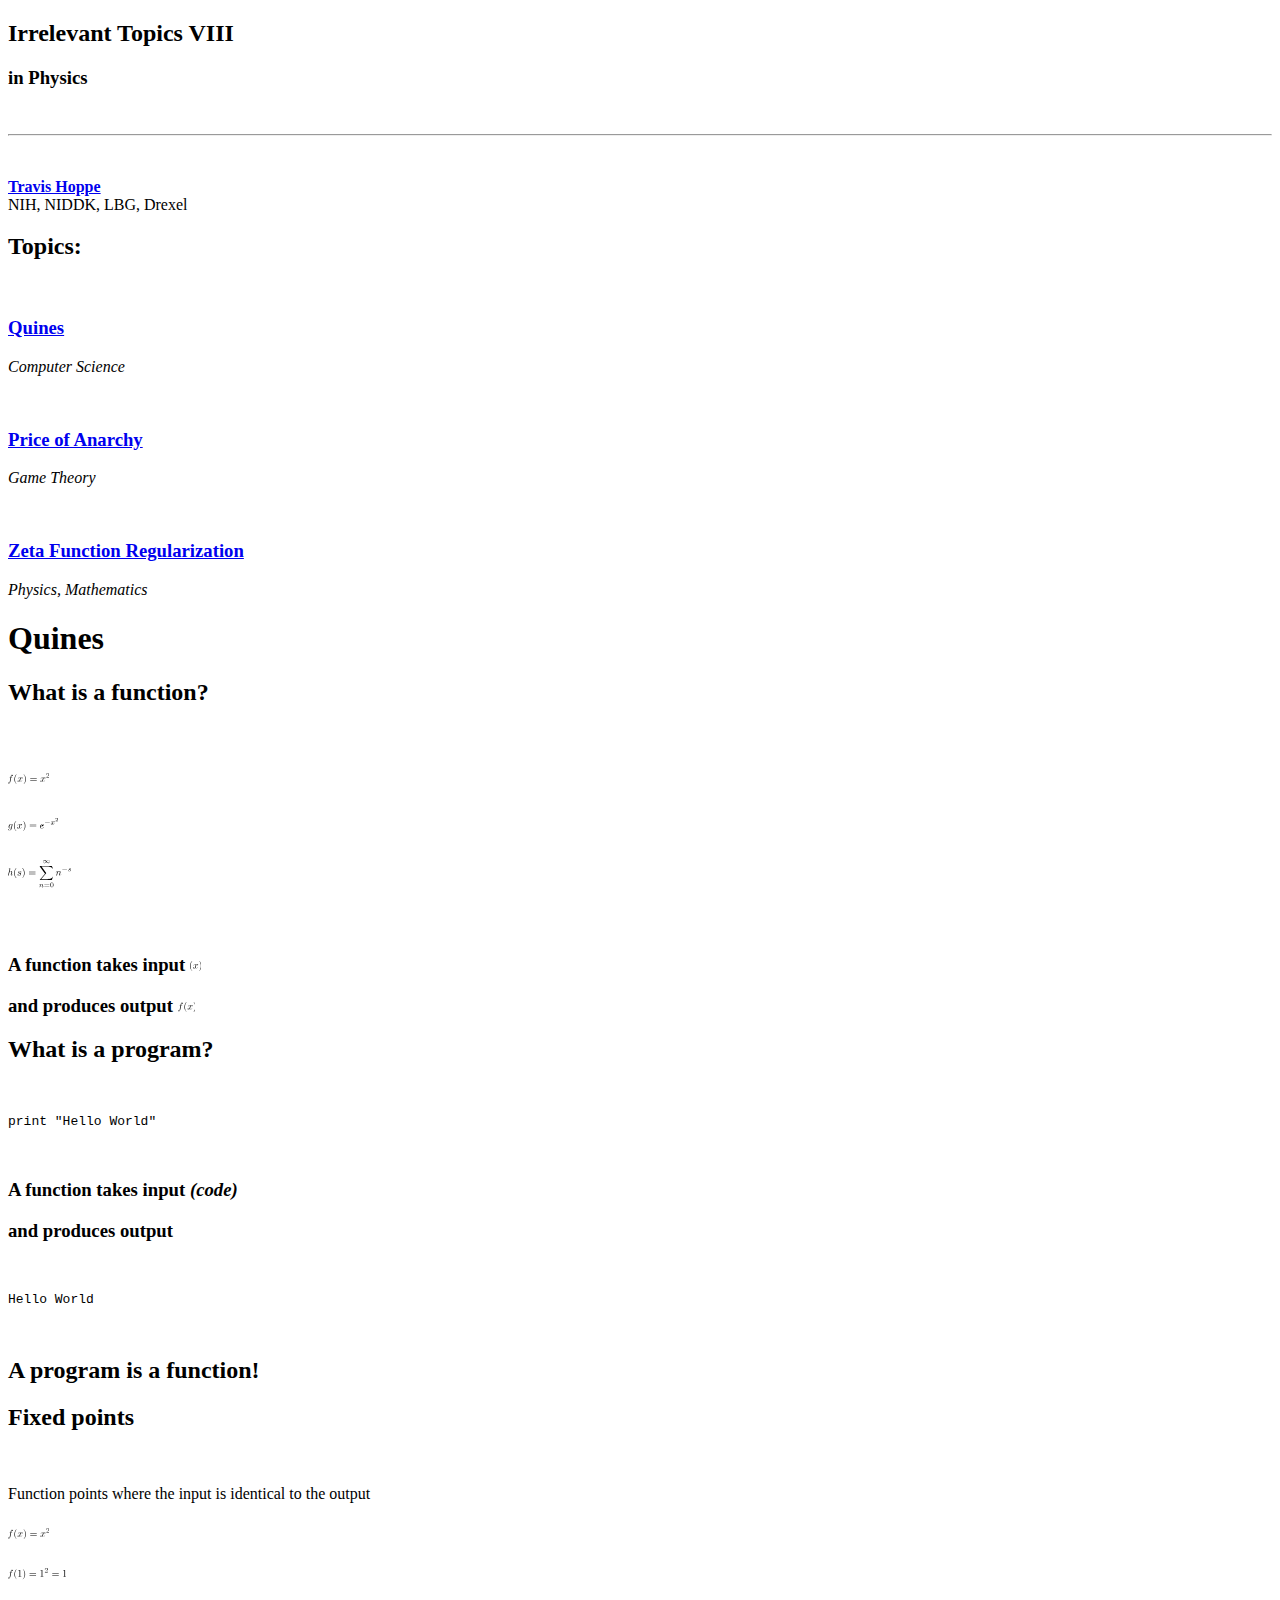
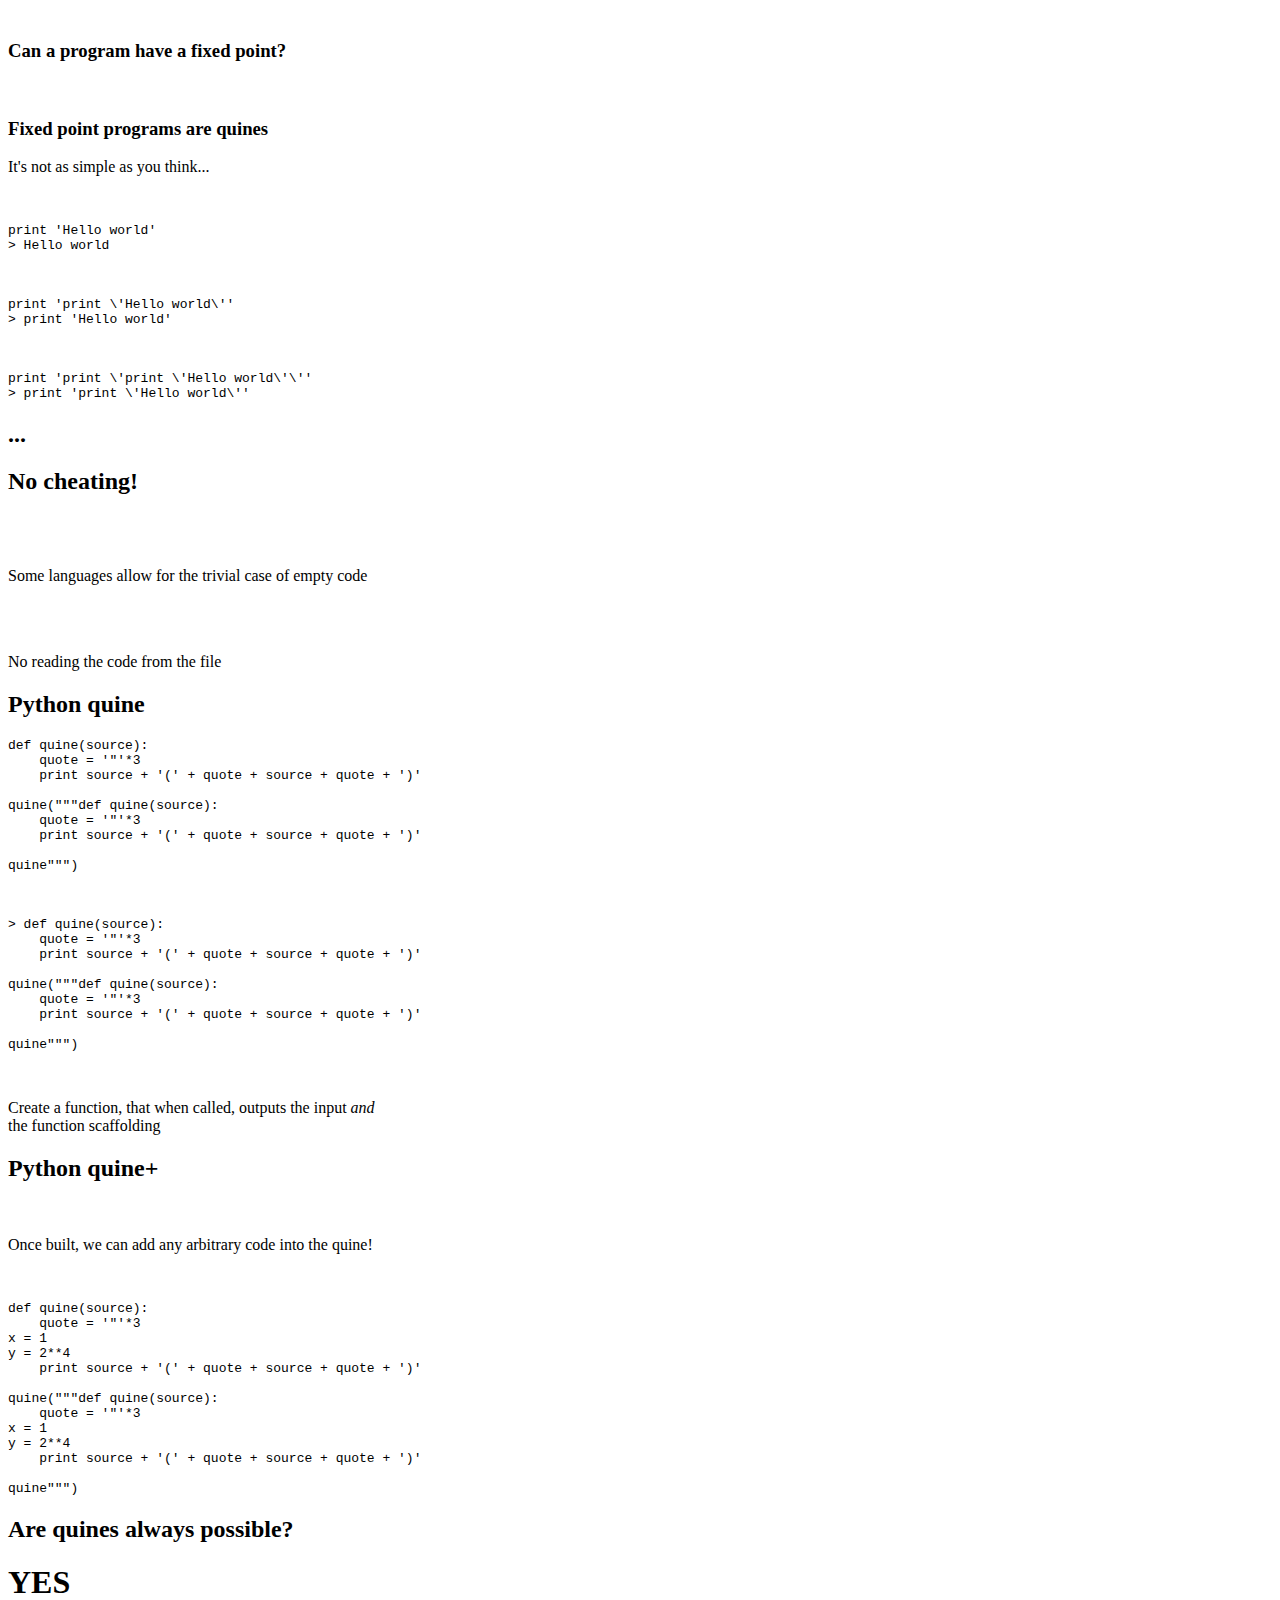
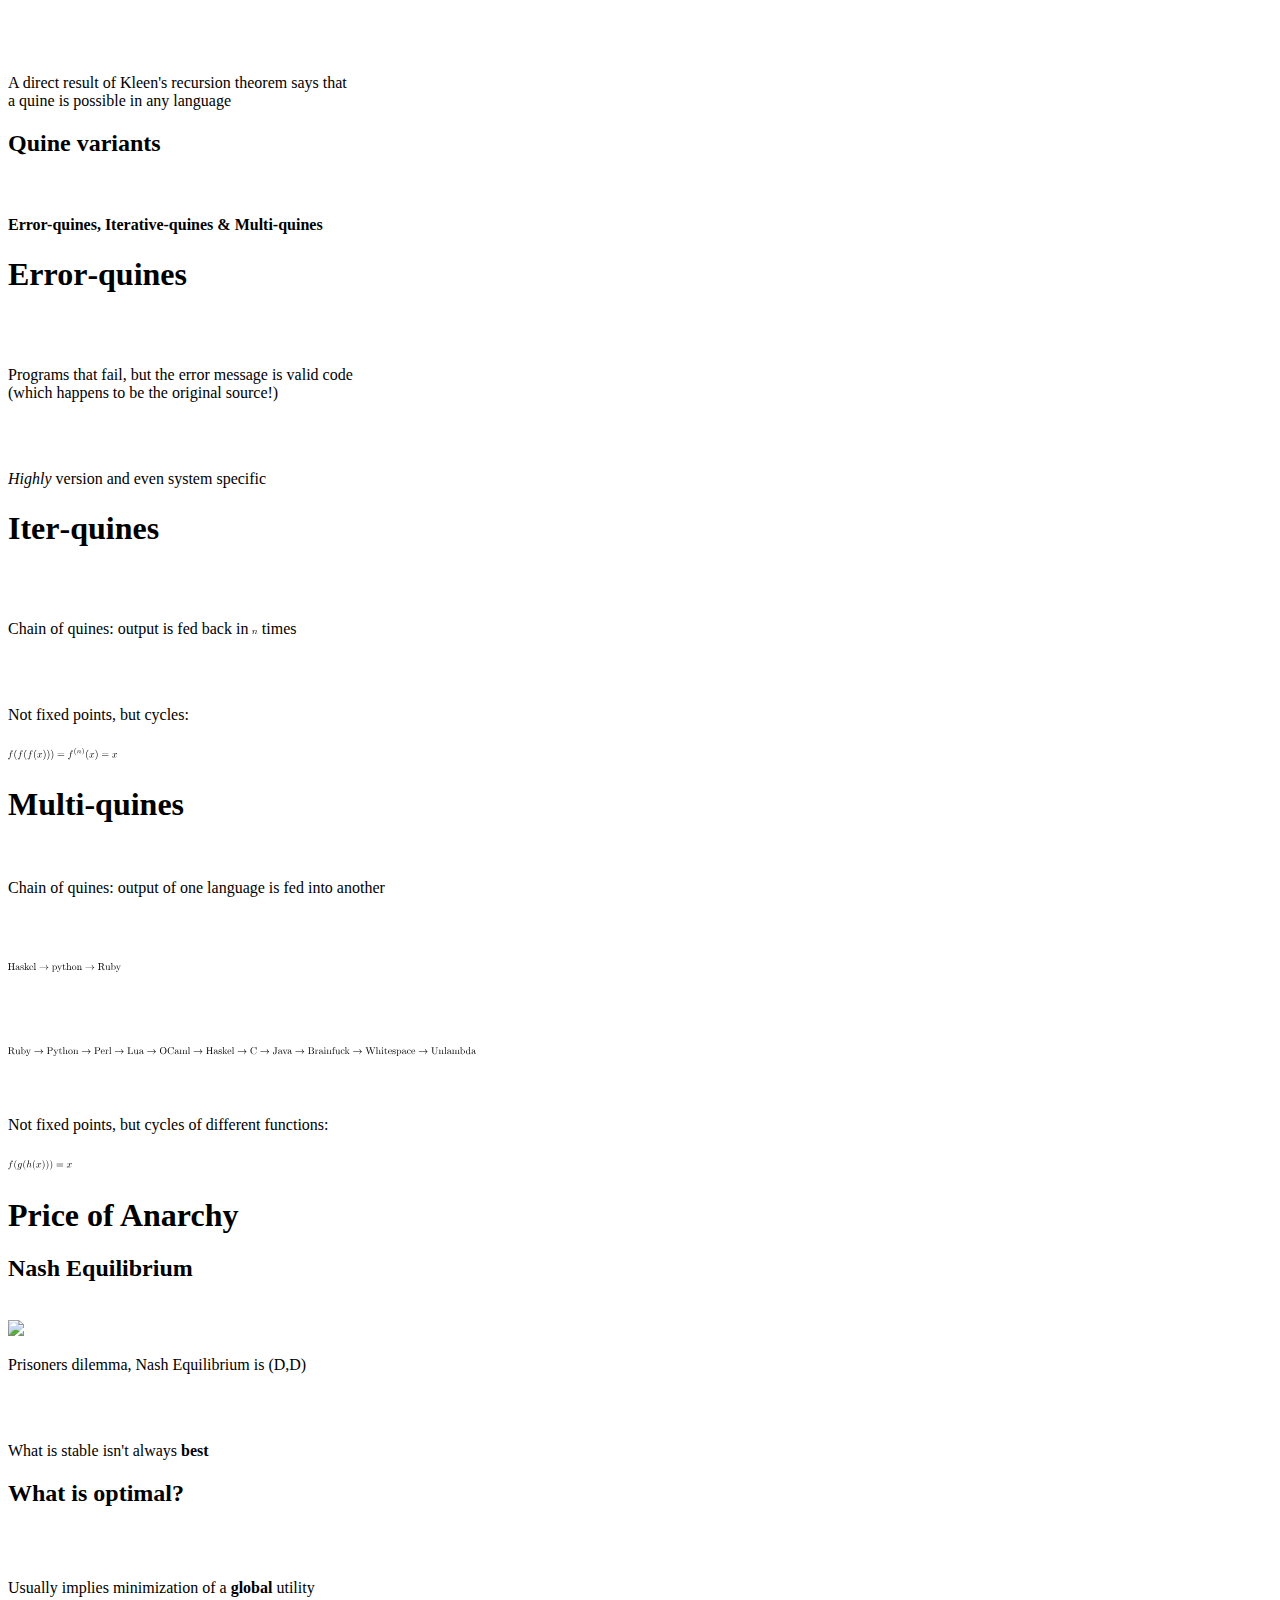
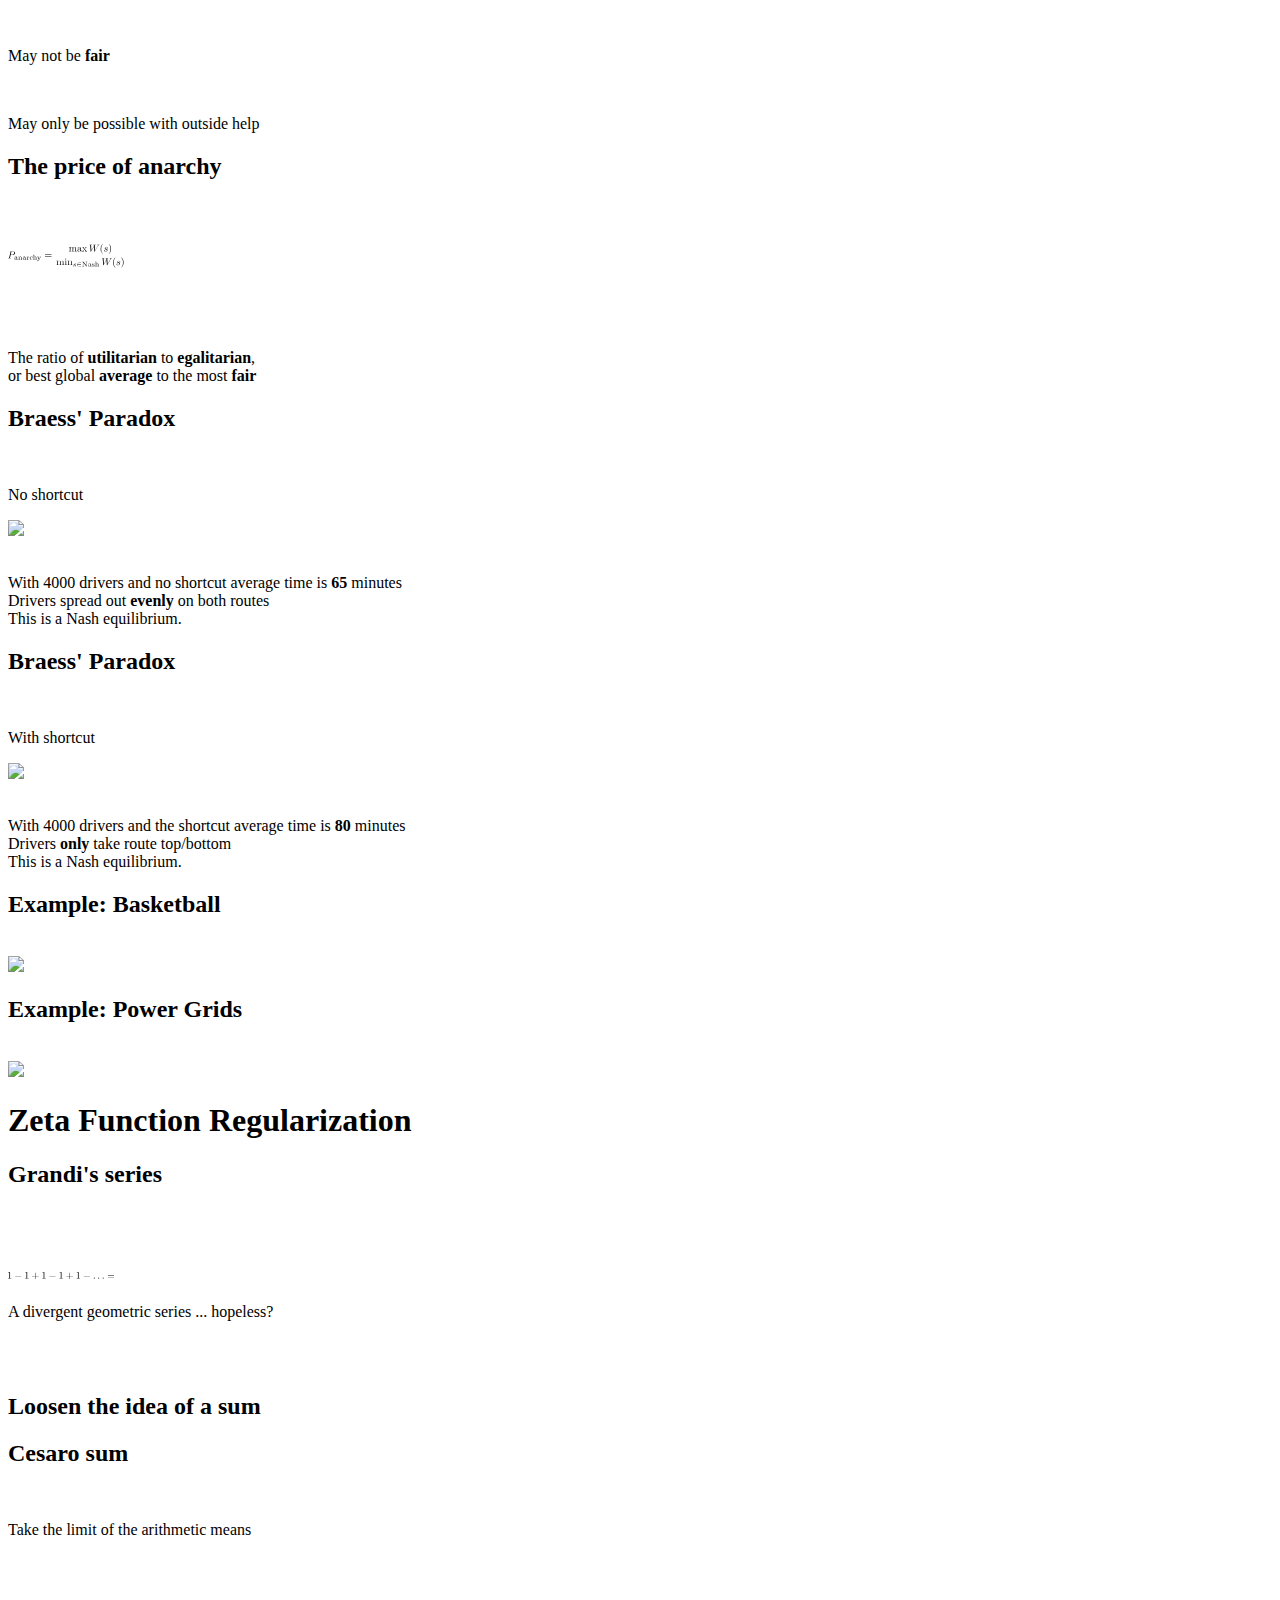
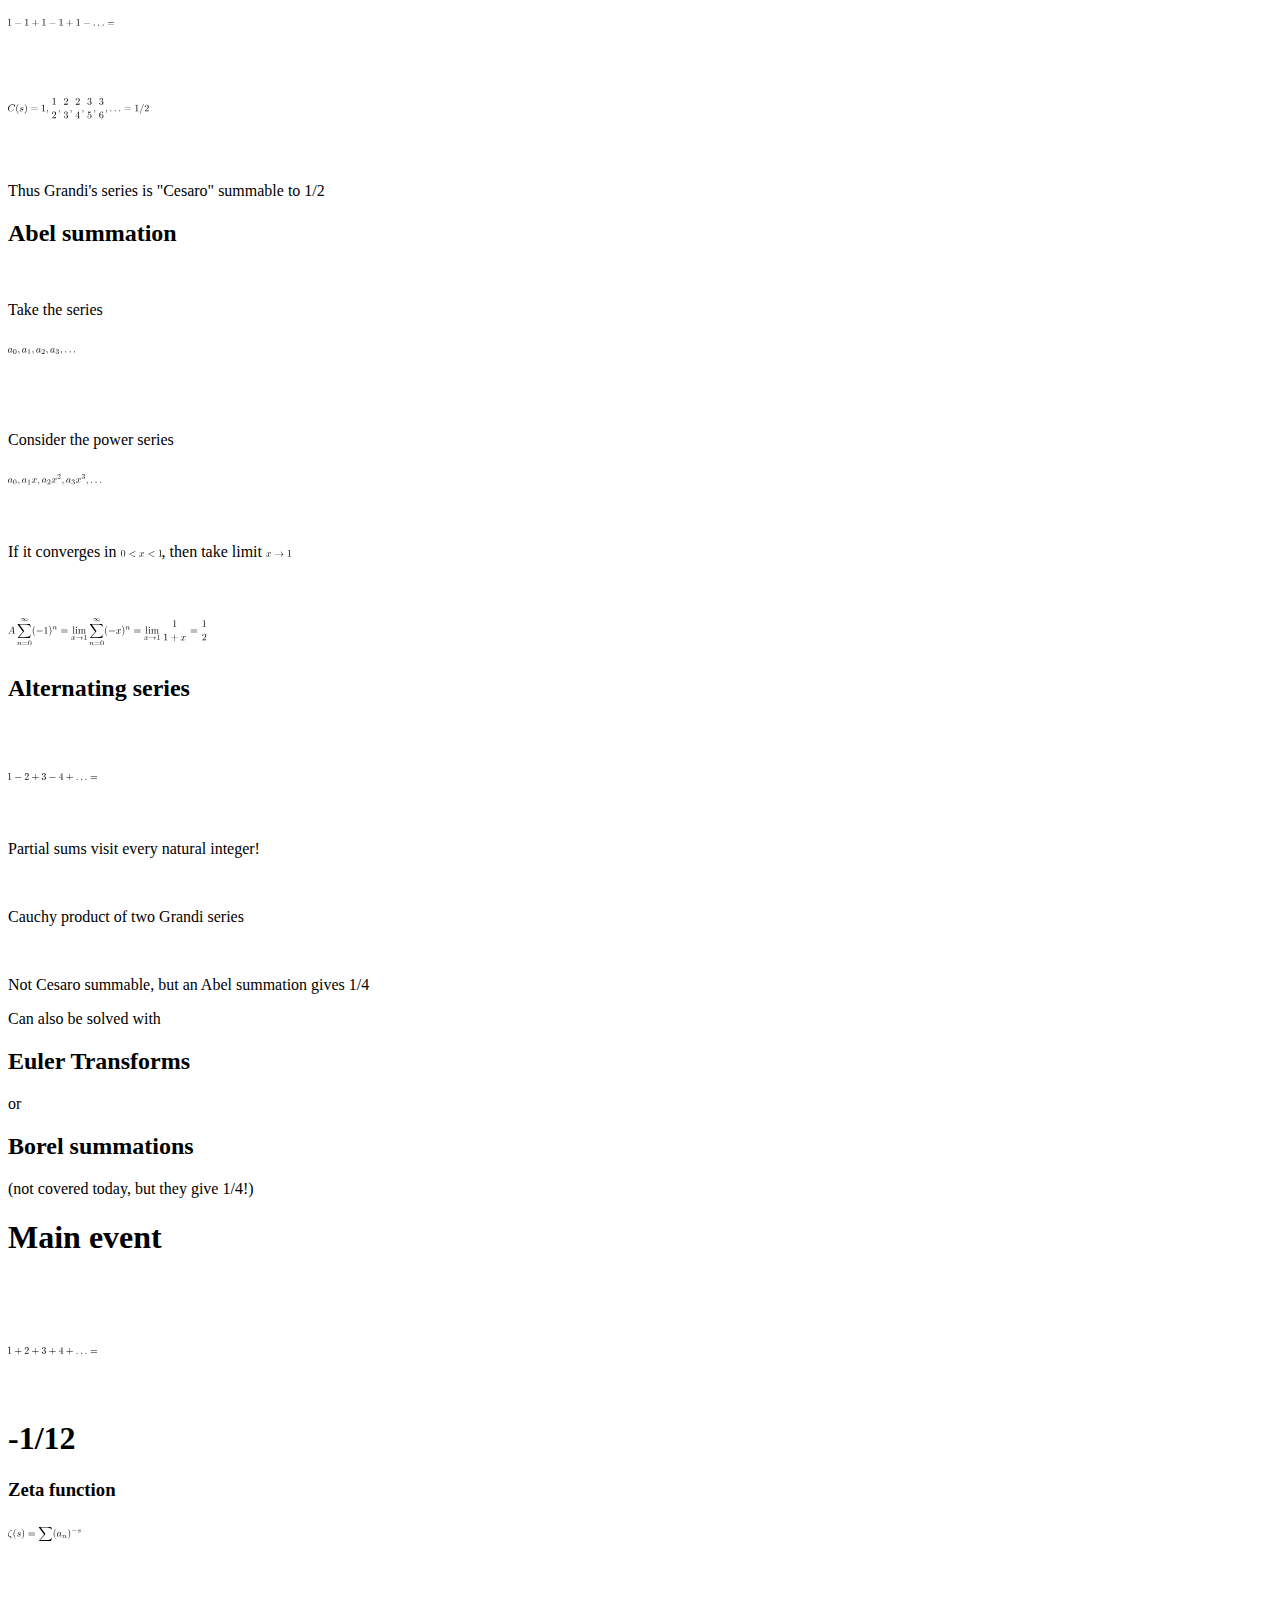
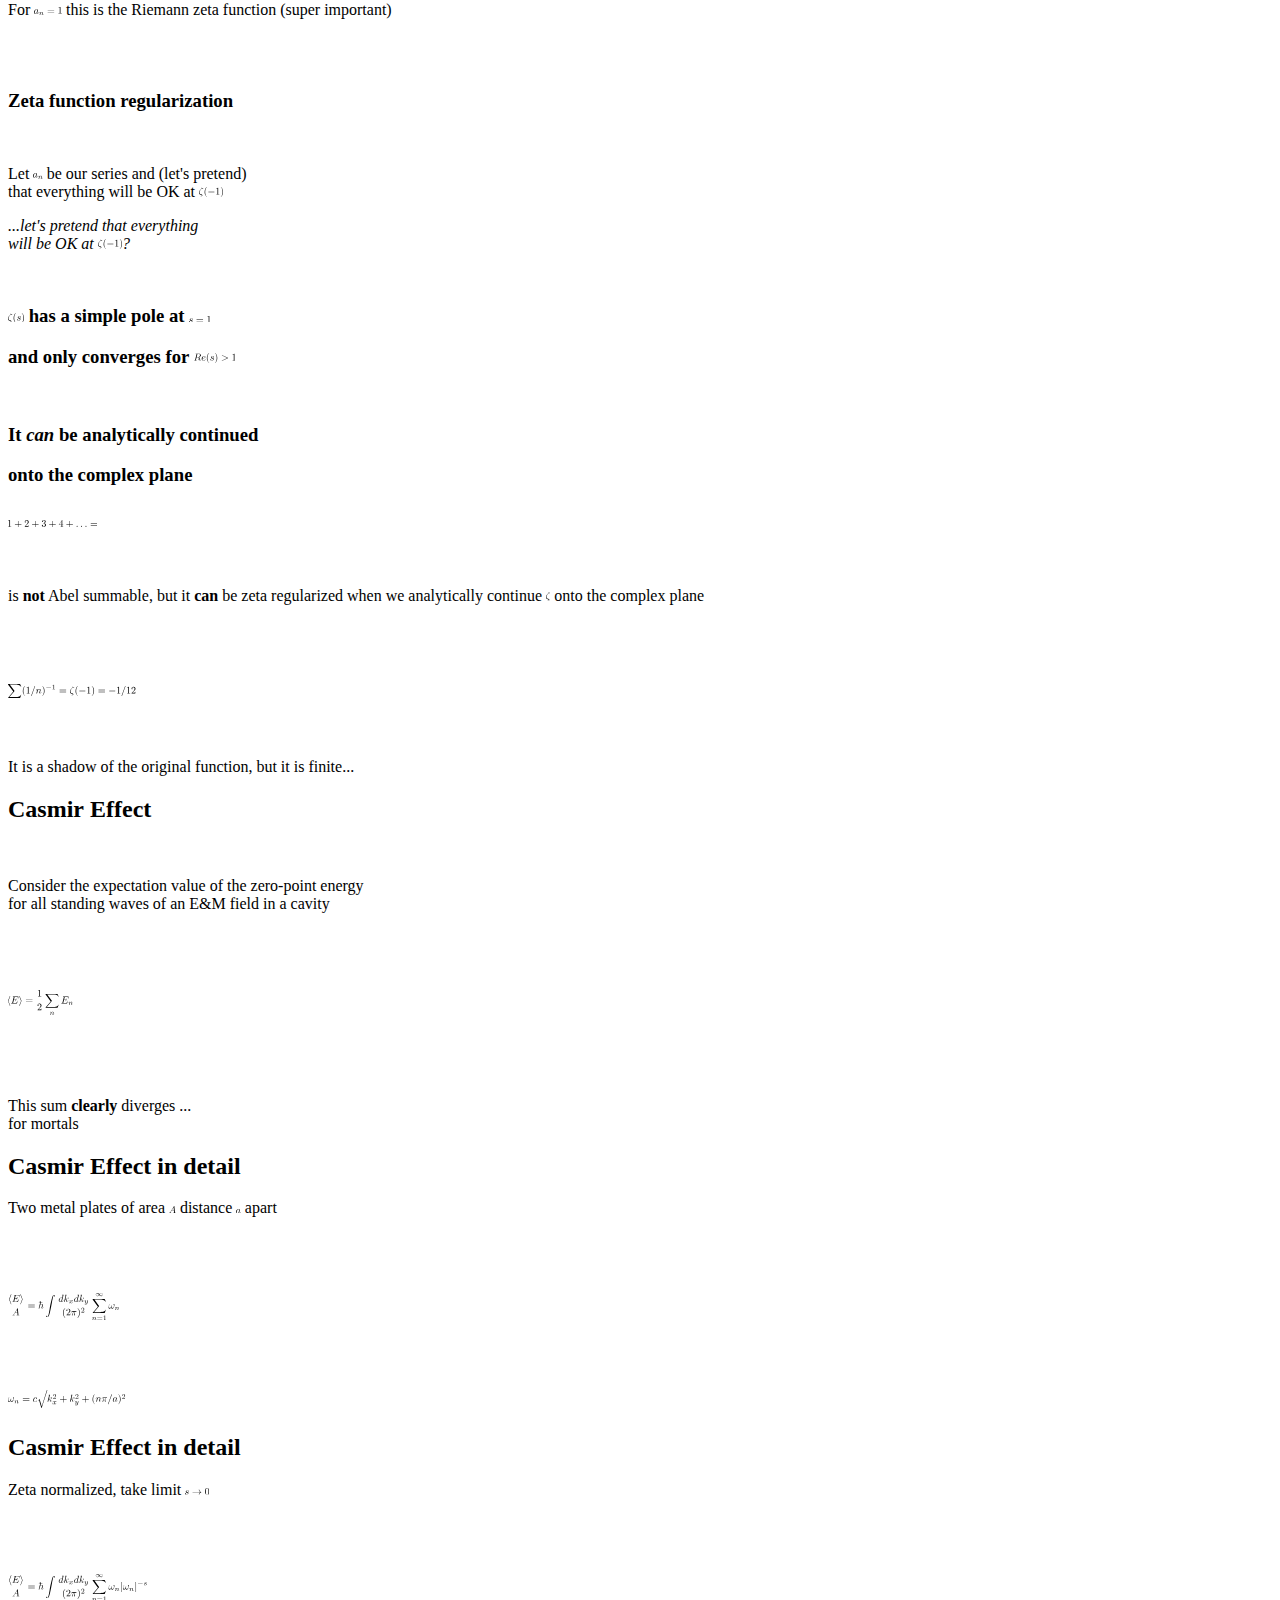
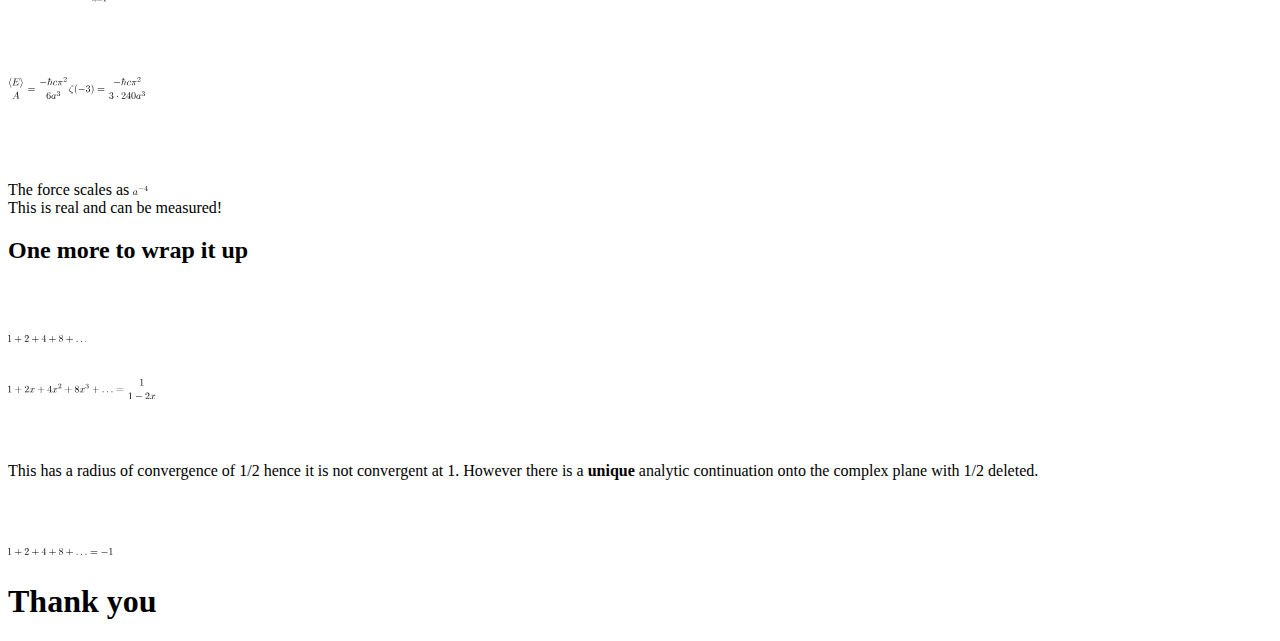
==== commit b8388636: "Updated to css free section" ====
--- a/index.html
+++ b/index.html
@@ -25,7 +25,7 @@
     <link rel="stylesheet" href="reveal.js/lib/css/zenburn.css">
 
     <!-- For LaTeX formating highlighting -->
-    <link rel="stylesheet" href="css/latex_style.css">
+    <link rel="stylesheet" href="md2reveal/css/latex_style.css">
 
     <!--[if lt IE 9]>
 	<script src="reveal.js/lib/js/html5shiv.js"></script>
@@ -37,7 +37,7 @@
     <div class="reveal"><div class="slides">
 	<section class="vertical-stack">
 <section class="vertical-slide" >
-<link rel="stylesheet" href="css/night.css" id="theme">
+<link rel="stylesheet" href="reveal.js/css/theme/night.css" id="theme">
 <p>
 <h2>Irrelevant Topics VIII</h2><h3>in Physics</h3></p>
 <br>
@@ -69,194 +69,194 @@
 <h2>What is a function?</h2></p>
 <br>
 <p>
-<h2><svg class="latexSVG" height="11.238000px" version="1.2" viewBox="0 0 41.354375 11.238" width="41.354375px" xmlns="http://www.w3.org/2000/svg" xmlns:xlink="http://www.w3.org/1999/xlink">
- <defs>
-  <g>
-   <symbol id="equation_IFSAU_4" overflow="visible">
+<h2><svg class="latexSVG" height="11.239000px" version="1.2" viewBox="0 0 41.354375 11.239" width="41.354375px" xmlns="http://www.w3.org/2000/svg" xmlns:xlink="http://www.w3.org/1999/xlink">
+ <defs>
+  <g>
+   <symbol id="equation_WKQVE_4" overflow="visible">
     <path d="M 3.65625 -3.984375 L 4.515625 -3.984375 C 4.71875 -3.984375 4.8125 -3.984375 4.8125 -4.1875 C 4.8125 -4.296875 4.71875 -4.296875 4.546875 -4.296875 L 3.71875 -4.296875 L 3.921875 -5.4375 C 3.96875 -5.640625 4.109375 -6.34375 4.171875 -6.46875 C 4.25 -6.65625 4.421875 -6.8125 4.640625 -6.8125 C 4.671875 -6.8125 4.9375 -6.8125 5.125 -6.625 C 4.6875 -6.59375 4.578125 -6.234375 4.578125 -6.09375 C 4.578125 -5.859375 4.765625 -5.734375 4.953125 -5.734375 C 5.21875 -5.734375 5.5 -5.96875 5.5 -6.34375 C 5.5 -6.796875 5.046875 -7.03125 4.640625 -7.03125 C 4.296875 -7.03125 3.671875 -6.84375 3.375 -5.859375 C 3.3125 -5.65625 3.28125 -5.546875 3.046875 -4.296875 L 2.359375 -4.296875 C 2.15625 -4.296875 2.046875 -4.296875 2.046875 -4.109375 C 2.046875 -3.984375 2.140625 -3.984375 2.328125 -3.984375 L 2.984375 -3.984375 L 2.25 -0.046875 C 2.0625 0.921875 1.890625 1.828125 1.375 1.828125 C 1.328125 1.828125 1.09375 1.828125 0.890625 1.640625 C 1.359375 1.609375 1.453125 1.25 1.453125 1.109375 C 1.453125 0.875 1.265625 0.75 1.078125 0.75 C 0.8125 0.75 0.53125 0.984375 0.53125 1.359375 C 0.53125 1.796875 0.96875 2.046875 1.375 2.046875 C 1.921875 2.046875 2.328125 1.453125 2.5 1.078125 C 2.828125 0.453125 3.046875 -0.75 3.0625 -0.828125 Z " style="stroke:none;"/>
    </symbol>
-   <symbol id="equation_IFSAU_5" overflow="visible">
+   <symbol id="equation_WKQVE_5" overflow="visible">
     <path d="M 3.328125 -3.015625 C 3.390625 -3.265625 3.625 -4.1875 4.3125 -4.1875 C 4.359375 -4.1875 4.609375 -4.1875 4.8125 -4.0625 C 4.53125 -4 4.34375 -3.765625 4.34375 -3.515625 C 4.34375 -3.359375 4.453125 -3.171875 4.71875 -3.171875 C 4.9375 -3.171875 5.25 -3.34375 5.25 -3.75 C 5.25 -4.265625 4.671875 -4.40625 4.328125 -4.40625 C 3.75 -4.40625 3.40625 -3.875 3.28125 -3.65625 C 3.03125 -4.3125 2.5 -4.40625 2.203125 -4.40625 C 1.171875 -4.40625 0.59375 -3.125 0.59375 -2.875 C 0.59375 -2.765625 0.703125 -2.765625 0.71875 -2.765625 C 0.796875 -2.765625 0.828125 -2.796875 0.84375 -2.875 C 1.1875 -3.9375 1.84375 -4.1875 2.1875 -4.1875 C 2.375 -4.1875 2.71875 -4.09375 2.71875 -3.515625 C 2.71875 -3.203125 2.546875 -2.546875 2.1875 -1.140625 C 2.03125 -0.53125 1.671875 -0.109375 1.234375 -0.109375 C 1.171875 -0.109375 0.953125 -0.109375 0.734375 -0.234375 C 0.984375 -0.296875 1.203125 -0.5 1.203125 -0.78125 C 1.203125 -1.046875 0.984375 -1.125 0.84375 -1.125 C 0.53125 -1.125 0.296875 -0.875 0.296875 -0.546875 C 0.296875 -0.09375 0.78125 0.109375 1.21875 0.109375 C 1.890625 0.109375 2.25 -0.59375 2.265625 -0.640625 C 2.390625 -0.28125 2.75 0.109375 3.34375 0.109375 C 4.375 0.109375 4.9375 -1.171875 4.9375 -1.421875 C 4.9375 -1.53125 4.859375 -1.53125 4.828125 -1.53125 C 4.734375 -1.53125 4.71875 -1.484375 4.6875 -1.421875 C 4.359375 -0.34375 3.6875 -0.109375 3.375 -0.109375 C 2.984375 -0.109375 2.828125 -0.421875 2.828125 -0.765625 C 2.828125 -0.984375 2.875 -1.203125 2.984375 -1.640625 Z " style="stroke:none;"/>
    </symbol>
-   <symbol id="equation_IFSAU_0" overflow="visible">
+   <symbol id="equation_WKQVE_0" overflow="visible">
     <path d="M 3.296875 2.390625 C 3.296875 2.359375 3.296875 2.34375 3.125 2.171875 C 1.890625 0.921875 1.5625 -0.96875 1.5625 -2.5 C 1.5625 -4.234375 1.9375 -5.96875 3.171875 -7.203125 C 3.296875 -7.328125 3.296875 -7.34375 3.296875 -7.375 C 3.296875 -7.453125 3.265625 -7.484375 3.203125 -7.484375 C 3.09375 -7.484375 2.203125 -6.796875 1.609375 -5.53125 C 1.109375 -4.4375 0.984375 -3.328125 0.984375 -2.5 C 0.984375 -1.71875 1.09375 -0.515625 1.640625 0.625 C 2.25 1.84375 3.09375 2.5 3.203125 2.5 C 3.265625 2.5 3.296875 2.46875 3.296875 2.390625 Z " style="stroke:none;"/>
    </symbol>
-   <symbol id="equation_IFSAU_1" overflow="visible">
+   <symbol id="equation_WKQVE_1" overflow="visible">
     <path d="M 2.875 -2.5 C 2.875 -3.265625 2.765625 -4.46875 2.21875 -5.609375 C 1.625 -6.828125 0.765625 -7.484375 0.671875 -7.484375 C 0.609375 -7.484375 0.5625 -7.4375 0.5625 -7.375 C 0.5625 -7.34375 0.5625 -7.328125 0.75 -7.140625 C 1.734375 -6.15625 2.296875 -4.578125 2.296875 -2.5 C 2.296875 -0.78125 1.9375 0.96875 0.703125 2.21875 C 0.5625 2.34375 0.5625 2.359375 0.5625 2.390625 C 0.5625 2.453125 0.609375 2.5 0.671875 2.5 C 0.765625 2.5 1.671875 1.8125 2.25 0.546875 C 2.765625 -0.546875 2.875 -1.65625 2.875 -2.5 Z " style="stroke:none;"/>
    </symbol>
-   <symbol id="equation_IFSAU_2" overflow="visible">
+   <symbol id="equation_WKQVE_2" overflow="visible">
     <path d="M 6.84375 -3.265625 C 7 -3.265625 7.1875 -3.265625 7.1875 -3.453125 C 7.1875 -3.65625 7 -3.65625 6.859375 -3.65625 L 0.890625 -3.65625 C 0.75 -3.65625 0.5625 -3.65625 0.5625 -3.453125 C 0.5625 -3.265625 0.75 -3.265625 0.890625 -3.265625 Z M 6.859375 -1.328125 C 7 -1.328125 7.1875 -1.328125 7.1875 -1.53125 C 7.1875 -1.71875 7 -1.71875 6.84375 -1.71875 L 0.890625 -1.71875 C 0.75 -1.71875 0.5625 -1.71875 0.5625 -1.53125 C 0.5625 -1.328125 0.75 -1.328125 0.890625 -1.328125 Z " style="stroke:none;"/>
    </symbol>
-   <symbol id="equation_IFSAU_3" overflow="visible">
+   <symbol id="equation_WKQVE_3" overflow="visible">
     <path d="M 3.515625 -1.265625 L 3.28125 -1.265625 C 3.265625 -1.109375 3.1875 -0.703125 3.09375 -0.640625 C 3.046875 -0.59375 2.515625 -0.59375 2.40625 -0.59375 L 1.125 -0.59375 C 1.859375 -1.234375 2.109375 -1.4375 2.515625 -1.765625 C 3.03125 -2.171875 3.515625 -2.609375 3.515625 -3.265625 C 3.515625 -4.109375 2.78125 -4.625 1.890625 -4.625 C 1.03125 -4.625 0.4375 -4.015625 0.4375 -3.375 C 0.4375 -3.03125 0.734375 -2.984375 0.8125 -2.984375 C 0.96875 -2.984375 1.171875 -3.109375 1.171875 -3.359375 C 1.171875 -3.484375 1.125 -3.734375 0.765625 -3.734375 C 0.984375 -4.21875 1.453125 -4.375 1.78125 -4.375 C 2.484375 -4.375 2.84375 -3.828125 2.84375 -3.265625 C 2.84375 -2.65625 2.40625 -2.1875 2.1875 -1.9375 L 0.515625 -0.265625 C 0.4375 -0.203125 0.4375 -0.1875 0.4375 0 L 3.3125 0 Z " style="stroke:none;"/>
    </symbol>
   </g>
  </defs>
  <g id="surface1">
   <g>
-   <use x="-0.53125" xlink:href="#equation_IFSAU_4" y="8.738"/>
-  </g>
-  <g>
-   <use x="5.41875" xlink:href="#equation_IFSAU_0" y="8.738"/>
-  </g>
-  <g>
-   <use x="9.29375" xlink:href="#equation_IFSAU_5" y="8.738"/>
-  </g>
-  <g>
-   <use x="14.98675" xlink:href="#equation_IFSAU_1" y="8.738"/>
-  </g>
-  <g>
-   <use x="21.630808" xlink:href="#equation_IFSAU_2" y="8.738"/>
-  </g>
-  <g>
-   <use x="32.14475" xlink:href="#equation_IFSAU_5" y="8.738"/>
-  </g>
-  <g>
-   <use x="37.83875" xlink:href="#equation_IFSAU_3" y="4.625"/>
+   <use x="-0.53125" xlink:href="#equation_WKQVE_4" y="8.739"/>
+  </g>
+  <g>
+   <use x="5.41875" xlink:href="#equation_WKQVE_0" y="8.739"/>
+  </g>
+  <g>
+   <use x="9.29375" xlink:href="#equation_WKQVE_5" y="8.739"/>
+  </g>
+  <g>
+   <use x="14.98675" xlink:href="#equation_WKQVE_1" y="8.739"/>
+  </g>
+  <g>
+   <use x="21.630808" xlink:href="#equation_WKQVE_2" y="8.739"/>
+  </g>
+  <g>
+   <use x="32.14475" xlink:href="#equation_WKQVE_5" y="8.739"/>
+  </g>
+  <g>
+   <use x="37.83875" xlink:href="#equation_WKQVE_3" y="4.625"/>
   </g>
  </g>
 </svg></h2><h2><svg class="latexSVG" height="12.932500px" version="1.2" viewBox="0 0 50.00025 12.9325" width="50.000250px" xmlns="http://www.w3.org/2000/svg" xmlns:xlink="http://www.w3.org/1999/xlink">
  <defs>
   <g>
-   <symbol id="equation_LTWFO_6" overflow="visible">
+   <symbol id="equation_CWVYH_6" overflow="visible">
     <path d="M 4.6875 -3.765625 C 4.703125 -3.8125 4.71875 -3.875 4.71875 -3.9375 C 4.71875 -4.109375 4.609375 -4.203125 4.4375 -4.203125 C 4.34375 -4.203125 4.0625 -4.140625 4.03125 -3.78125 C 3.84375 -4.140625 3.5 -4.40625 3.09375 -4.40625 C 1.96875 -4.40625 0.734375 -3.015625 0.734375 -1.578125 C 0.734375 -0.59375 1.328125 0 2.046875 0 C 2.640625 0 3.109375 -0.46875 3.203125 -0.578125 L 3.21875 -0.5625 C 3.015625 0.3125 2.890625 0.734375 2.890625 0.75 C 2.84375 0.84375 2.515625 1.828125 1.453125 1.828125 C 1.265625 1.828125 0.9375 1.8125 0.65625 1.71875 C 0.953125 1.640625 1.0625 1.375 1.0625 1.203125 C 1.0625 1.046875 0.953125 0.859375 0.6875 0.859375 C 0.46875 0.859375 0.15625 1.03125 0.15625 1.4375 C 0.15625 1.84375 0.515625 2.046875 1.46875 2.046875 C 2.71875 2.046875 3.4375 1.265625 3.59375 0.671875 Z M 3.40625 -1.28125 C 3.34375 -1.015625 3.109375 -0.765625 2.890625 -0.578125 C 2.6875 -0.40625 2.375 -0.21875 2.078125 -0.21875 C 1.578125 -0.21875 1.4375 -0.734375 1.4375 -1.140625 C 1.4375 -1.609375 1.71875 -2.796875 2 -3.296875 C 2.265625 -3.78125 2.6875 -4.1875 3.109375 -4.1875 C 3.765625 -4.1875 3.90625 -3.375 3.90625 -3.328125 C 3.90625 -3.28125 3.890625 -3.21875 3.875 -3.1875 Z " style="stroke:none;"/>
    </symbol>
-   <symbol id="equation_LTWFO_8" overflow="visible">
+   <symbol id="equation_CWVYH_8" overflow="visible">
     <path d="M 3.328125 -3.015625 C 3.390625 -3.265625 3.625 -4.1875 4.3125 -4.1875 C 4.359375 -4.1875 4.609375 -4.1875 4.8125 -4.0625 C 4.53125 -4 4.34375 -3.765625 4.34375 -3.515625 C 4.34375 -3.359375 4.453125 -3.171875 4.71875 -3.171875 C 4.9375 -3.171875 5.25 -3.34375 5.25 -3.75 C 5.25 -4.265625 4.671875 -4.40625 4.328125 -4.40625 C 3.75 -4.40625 3.40625 -3.875 3.28125 -3.65625 C 3.03125 -4.3125 2.5 -4.40625 2.203125 -4.40625 C 1.171875 -4.40625 0.59375 -3.125 0.59375 -2.875 C 0.59375 -2.765625 0.703125 -2.765625 0.71875 -2.765625 C 0.796875 -2.765625 0.828125 -2.796875 0.84375 -2.875 C 1.1875 -3.9375 1.84375 -4.1875 2.1875 -4.1875 C 2.375 -4.1875 2.71875 -4.09375 2.71875 -3.515625 C 2.71875 -3.203125 2.546875 -2.546875 2.1875 -1.140625 C 2.03125 -0.53125 1.671875 -0.109375 1.234375 -0.109375 C 1.171875 -0.109375 0.953125 -0.109375 0.734375 -0.234375 C 0.984375 -0.296875 1.203125 -0.5 1.203125 -0.78125 C 1.203125 -1.046875 0.984375 -1.125 0.84375 -1.125 C 0.53125 -1.125 0.296875 -0.875 0.296875 -0.546875 C 0.296875 -0.09375 0.78125 0.109375 1.21875 0.109375 C 1.890625 0.109375 2.25 -0.59375 2.265625 -0.640625 C 2.390625 -0.28125 2.75 0.109375 3.34375 0.109375 C 4.375 0.109375 4.9375 -1.171875 4.9375 -1.421875 C 4.9375 -1.53125 4.859375 -1.53125 4.828125 -1.53125 C 4.734375 -1.53125 4.71875 -1.484375 4.6875 -1.421875 C 4.359375 -0.34375 3.6875 -0.109375 3.375 -0.109375 C 2.984375 -0.109375 2.828125 -0.421875 2.828125 -0.765625 C 2.828125 -0.984375 2.875 -1.203125 2.984375 -1.640625 Z " style="stroke:none;"/>
    </symbol>
-   <symbol id="equation_LTWFO_7" overflow="visible">
+   <symbol id="equation_CWVYH_7" overflow="visible">
     <path d="M 1.859375 -2.296875 C 2.15625 -2.296875 2.890625 -2.328125 3.390625 -2.53125 C 4.09375 -2.828125 4.140625 -3.421875 4.140625 -3.5625 C 4.140625 -4 3.765625 -4.40625 3.078125 -4.40625 C 1.96875 -4.40625 0.453125 -3.4375 0.453125 -1.6875 C 0.453125 -0.671875 1.046875 0.109375 2.03125 0.109375 C 3.453125 0.109375 4.28125 -0.953125 4.28125 -1.0625 C 4.28125 -1.125 4.234375 -1.203125 4.171875 -1.203125 C 4.109375 -1.203125 4.09375 -1.171875 4.03125 -1.09375 C 3.25 -0.109375 2.15625 -0.109375 2.046875 -0.109375 C 1.265625 -0.109375 1.171875 -0.953125 1.171875 -1.265625 C 1.171875 -1.390625 1.1875 -1.6875 1.328125 -2.296875 Z M 1.390625 -2.515625 C 1.78125 -4.03125 2.8125 -4.1875 3.078125 -4.1875 C 3.53125 -4.1875 3.8125 -3.890625 3.8125 -3.5625 C 3.8125 -2.515625 2.21875 -2.515625 1.796875 -2.515625 Z " style="stroke:none;"/>
    </symbol>
-   <symbol id="equation_LTWFO_0" overflow="visible">
+   <symbol id="equation_CWVYH_0" overflow="visible">
     <path d="M 3.296875 2.390625 C 3.296875 2.359375 3.296875 2.34375 3.125 2.171875 C 1.890625 0.921875 1.5625 -0.96875 1.5625 -2.5 C 1.5625 -4.234375 1.9375 -5.96875 3.171875 -7.203125 C 3.296875 -7.328125 3.296875 -7.34375 3.296875 -7.375 C 3.296875 -7.453125 3.265625 -7.484375 3.203125 -7.484375 C 3.09375 -7.484375 2.203125 -6.796875 1.609375 -5.53125 C 1.109375 -4.4375 0.984375 -3.328125 0.984375 -2.5 C 0.984375 -1.71875 1.09375 -0.515625 1.640625 0.625 C 2.25 1.84375 3.09375 2.5 3.203125 2.5 C 3.265625 2.5 3.296875 2.46875 3.296875 2.390625 Z " style="stroke:none;"/>
    </symbol>
-   <symbol id="equation_LTWFO_1" overflow="visible">
+   <symbol id="equation_CWVYH_1" overflow="visible">
     <path d="M 2.875 -2.5 C 2.875 -3.265625 2.765625 -4.46875 2.21875 -5.609375 C 1.625 -6.828125 0.765625 -7.484375 0.671875 -7.484375 C 0.609375 -7.484375 0.5625 -7.4375 0.5625 -7.375 C 0.5625 -7.34375 0.5625 -7.328125 0.75 -7.140625 C 1.734375 -6.15625 2.296875 -4.578125 2.296875 -2.5 C 2.296875 -0.78125 1.9375 0.96875 0.703125 2.21875 C 0.5625 2.34375 0.5625 2.359375 0.5625 2.390625 C 0.5625 2.453125 0.609375 2.5 0.671875 2.5 C 0.765625 2.5 1.671875 1.8125 2.25 0.546875 C 2.765625 -0.546875 2.875 -1.65625 2.875 -2.5 Z " style="stroke:none;"/>
    </symbol>
-   <symbol id="equation_LTWFO_2" overflow="visible">
+   <symbol id="equation_CWVYH_2" overflow="visible">
     <path d="M 6.84375 -3.265625 C 7 -3.265625 7.1875 -3.265625 7.1875 -3.453125 C 7.1875 -3.65625 7 -3.65625 6.859375 -3.65625 L 0.890625 -3.65625 C 0.75 -3.65625 0.5625 -3.65625 0.5625 -3.453125 C 0.5625 -3.265625 0.75 -3.265625 0.890625 -3.265625 Z M 6.859375 -1.328125 C 7 -1.328125 7.1875 -1.328125 7.1875 -1.53125 C 7.1875 -1.71875 7 -1.71875 6.84375 -1.71875 L 0.890625 -1.71875 C 0.75 -1.71875 0.5625 -1.71875 0.5625 -1.53125 C 0.5625 -1.328125 0.75 -1.328125 0.890625 -1.328125 Z " style="stroke:none;"/>
    </symbol>
-   <symbol id="equation_LTWFO_4" overflow="visible">
+   <symbol id="equation_CWVYH_4" overflow="visible">
     <path d="M 5.1875 -1.578125 C 5.296875 -1.578125 5.46875 -1.578125 5.46875 -1.734375 C 5.46875 -1.921875 5.296875 -1.921875 5.1875 -1.921875 L 1.03125 -1.921875 C 0.921875 -1.921875 0.75 -1.921875 0.75 -1.75 C 0.75 -1.578125 0.90625 -1.578125 1.03125 -1.578125 Z " style="stroke:none;"/>
    </symbol>
-   <symbol id="equation_LTWFO_5" overflow="visible">
+   <symbol id="equation_CWVYH_5" overflow="visible">
     <path d="M 1.734375 -0.734375 C 1.671875 -0.5 1.4375 -0.125 1.078125 -0.125 C 1.0625 -0.125 0.84375 -0.125 0.703125 -0.21875 C 0.984375 -0.3125 1.015625 -0.5625 1.015625 -0.609375 C 1.015625 -0.765625 0.890625 -0.859375 0.734375 -0.859375 C 0.53125 -0.859375 0.328125 -0.703125 0.328125 -0.4375 C 0.328125 -0.09375 0.71875 0.0625 1.0625 0.0625 C 1.390625 0.0625 1.671875 -0.125 1.84375 -0.421875 C 2.015625 -0.0625 2.390625 0.0625 2.671875 0.0625 C 3.484375 0.0625 3.90625 -0.796875 3.90625 -1 C 3.90625 -1.09375 3.8125 -1.09375 3.796875 -1.09375 C 3.6875 -1.09375 3.6875 -1.046875 3.65625 -0.96875 C 3.515625 -0.484375 3.09375 -0.125 2.703125 -0.125 C 2.421875 -0.125 2.28125 -0.3125 2.28125 -0.578125 C 2.28125 -0.765625 2.453125 -1.390625 2.640625 -2.171875 C 2.78125 -2.703125 3.09375 -2.875 3.328125 -2.875 C 3.34375 -2.875 3.546875 -2.875 3.703125 -2.78125 C 3.484375 -2.71875 3.390625 -2.515625 3.390625 -2.390625 C 3.390625 -2.25 3.515625 -2.140625 3.671875 -2.140625 C 3.828125 -2.140625 4.0625 -2.265625 4.0625 -2.5625 C 4.0625 -2.953125 3.609375 -3.078125 3.34375 -3.078125 C 2.984375 -3.078125 2.703125 -2.84375 2.5625 -2.578125 C 2.4375 -2.859375 2.109375 -3.078125 1.71875 -3.078125 C 0.9375 -3.078125 0.5 -2.21875 0.5 -2 C 0.5 -1.921875 0.59375 -1.921875 0.609375 -1.921875 C 0.703125 -1.921875 0.703125 -1.9375 0.75 -2.03125 C 0.921875 -2.578125 1.359375 -2.875 1.703125 -2.875 C 1.9375 -2.875 2.125 -2.75 2.125 -2.421875 C 2.125 -2.28125 2.03125 -1.9375 1.96875 -1.6875 Z " style="stroke:none;"/>
    </symbol>
-   <symbol id="equation_LTWFO_3" overflow="visible">
+   <symbol id="equation_CWVYH_3" overflow="visible">
     <path d="M 2.9375 -0.96875 L 2.71875 -0.96875 C 2.71875 -0.875 2.65625 -0.5625 2.578125 -0.515625 C 2.546875 -0.484375 2.125 -0.484375 2.046875 -0.484375 L 1.078125 -0.484375 C 1.40625 -0.71875 1.765625 -1 2.0625 -1.203125 C 2.515625 -1.515625 2.9375 -1.796875 2.9375 -2.328125 C 2.9375 -2.96875 2.328125 -3.3125 1.625 -3.3125 C 0.953125 -3.3125 0.453125 -2.9375 0.453125 -2.4375 C 0.453125 -2.1875 0.671875 -2.140625 0.75 -2.140625 C 0.875 -2.140625 1.03125 -2.234375 1.03125 -2.4375 C 1.03125 -2.609375 0.90625 -2.71875 0.75 -2.71875 C 0.890625 -2.953125 1.1875 -3.09375 1.515625 -3.09375 C 2 -3.09375 2.40625 -2.8125 2.40625 -2.328125 C 2.40625 -1.90625 2.109375 -1.578125 1.734375 -1.265625 L 0.515625 -0.234375 C 0.46875 -0.1875 0.453125 -0.1875 0.453125 -0.15625 L 0.453125 0 L 2.765625 0 Z " style="stroke:none;"/>
    </symbol>
   </g>
  </defs>
  <g id="surface1">
   <g>
-   <use x="-0.15625" xlink:href="#equation_LTWFO_6" y="10.4325"/>
-  </g>
-  <g>
-   <use x="4.95375" xlink:href="#equation_LTWFO_0" y="10.4325"/>
-  </g>
-  <g>
-   <use x="8.82775" xlink:href="#equation_LTWFO_8" y="10.4325"/>
-  </g>
-  <g>
-   <use x="14.52175" xlink:href="#equation_LTWFO_1" y="10.4325"/>
-  </g>
-  <g>
-   <use x="21.165808" xlink:href="#equation_LTWFO_2" y="10.4325"/>
-  </g>
-  <g>
-   <use x="31.67975" xlink:href="#equation_LTWFO_7" y="10.4325"/>
-  </g>
-  <g>
-   <use x="36.31875" xlink:href="#equation_LTWFO_4" y="6.3195"/>
-  </g>
-  <g>
-   <use x="42.54475" xlink:href="#equation_LTWFO_5" y="6.3195"/>
-  </g>
-  <g>
-   <use x="47.06275" xlink:href="#equation_LTWFO_3" y="3.3125"/>
-  </g>
- </g>
-</svg></h2><h1><svg class="latexSVG" height="27.305750px" version="1.2" viewBox="0 0 63.055375 27.30575" width="63.055375px" xmlns="http://www.w3.org/2000/svg" xmlns:xlink="http://www.w3.org/1999/xlink">
- <defs>
-  <g>
-   <symbol id="equation_YRCNF_10" overflow="visible">
+   <use x="-0.15625" xlink:href="#equation_CWVYH_6" y="10.4325"/>
+  </g>
+  <g>
+   <use x="4.95375" xlink:href="#equation_CWVYH_0" y="10.4325"/>
+  </g>
+  <g>
+   <use x="8.82775" xlink:href="#equation_CWVYH_8" y="10.4325"/>
+  </g>
+  <g>
+   <use x="14.52175" xlink:href="#equation_CWVYH_1" y="10.4325"/>
+  </g>
+  <g>
+   <use x="21.165808" xlink:href="#equation_CWVYH_2" y="10.4325"/>
+  </g>
+  <g>
+   <use x="31.67975" xlink:href="#equation_CWVYH_7" y="10.4325"/>
+  </g>
+  <g>
+   <use x="36.31875" xlink:href="#equation_CWVYH_4" y="6.3185"/>
+  </g>
+  <g>
+   <use x="42.54475" xlink:href="#equation_CWVYH_5" y="6.3185"/>
+  </g>
+  <g>
+   <use x="47.06275" xlink:href="#equation_CWVYH_3" y="3.3125"/>
+  </g>
+ </g>
+</svg></h2><h1><svg class="latexSVG" height="27.306750px" version="1.2" viewBox="0 0 63.055375 27.30675" width="63.055375px" xmlns="http://www.w3.org/2000/svg" xmlns:xlink="http://www.w3.org/1999/xlink">
+ <defs>
+  <g>
+   <symbol id="equation_IKUAQ_10" overflow="visible">
     <path d="M 2.859375 -6.8125 C 2.859375 -6.8125 2.859375 -6.921875 2.734375 -6.921875 C 2.5 -6.921875 1.78125 -6.84375 1.515625 -6.8125 C 1.4375 -6.8125 1.328125 -6.796875 1.328125 -6.625 C 1.328125 -6.5 1.421875 -6.5 1.5625 -6.5 C 2.046875 -6.5 2.0625 -6.4375 2.0625 -6.328125 L 2.03125 -6.125 L 0.59375 -0.390625 C 0.546875 -0.25 0.546875 -0.234375 0.546875 -0.171875 C 0.546875 0.0625 0.75 0.109375 0.84375 0.109375 C 1 0.109375 1.15625 -0.015625 1.203125 -0.15625 L 1.390625 -0.90625 L 1.609375 -1.796875 C 1.671875 -2.03125 1.734375 -2.25 1.78125 -2.46875 C 1.796875 -2.53125 1.890625 -2.859375 1.890625 -2.921875 C 1.921875 -3.015625 2.234375 -3.5625 2.578125 -3.84375 C 2.796875 -4 3.09375 -4.1875 3.53125 -4.1875 C 3.953125 -4.1875 4.0625 -3.84375 4.0625 -3.484375 C 4.0625 -2.953125 3.6875 -1.859375 3.453125 -1.25 C 3.375 -1.03125 3.3125 -0.90625 3.3125 -0.703125 C 3.3125 -0.234375 3.671875 0.109375 4.140625 0.109375 C 5.078125 0.109375 5.4375 -1.34375 5.4375 -1.421875 C 5.4375 -1.53125 5.359375 -1.53125 5.328125 -1.53125 C 5.21875 -1.53125 5.21875 -1.5 5.171875 -1.34375 C 5.03125 -0.8125 4.703125 -0.109375 4.15625 -0.109375 C 3.984375 -0.109375 3.921875 -0.203125 3.921875 -0.4375 C 3.921875 -0.6875 4 -0.921875 4.09375 -1.140625 C 4.25 -1.578125 4.703125 -2.765625 4.703125 -3.34375 C 4.703125 -3.984375 4.3125 -4.40625 3.5625 -4.40625 C 2.9375 -4.40625 2.453125 -4.09375 2.078125 -3.640625 Z " style="stroke:none;"/>
    </symbol>
-   <symbol id="equation_YRCNF_12" overflow="visible">
+   <symbol id="equation_IKUAQ_12" overflow="visible">
     <path d="M 3.890625 -3.734375 C 3.625 -3.71875 3.421875 -3.5 3.421875 -3.28125 C 3.421875 -3.140625 3.515625 -2.984375 3.734375 -2.984375 C 3.953125 -2.984375 4.1875 -3.15625 4.1875 -3.546875 C 4.1875 -4 3.765625 -4.40625 3 -4.40625 C 1.6875 -4.40625 1.3125 -3.390625 1.3125 -2.953125 C 1.3125 -2.171875 2.046875 -2.03125 2.34375 -1.96875 C 2.859375 -1.859375 3.375 -1.75 3.375 -1.203125 C 3.375 -0.953125 3.15625 -0.109375 1.953125 -0.109375 C 1.8125 -0.109375 1.046875 -0.109375 0.8125 -0.640625 C 1.203125 -0.59375 1.453125 -0.890625 1.453125 -1.171875 C 1.453125 -1.390625 1.28125 -1.515625 1.078125 -1.515625 C 0.8125 -1.515625 0.515625 -1.3125 0.515625 -0.859375 C 0.515625 -0.296875 1.09375 0.109375 1.9375 0.109375 C 3.5625 0.109375 3.953125 -1.09375 3.953125 -1.546875 C 3.953125 -1.90625 3.765625 -2.15625 3.640625 -2.265625 C 3.375 -2.546875 3.078125 -2.609375 2.640625 -2.6875 C 2.28125 -2.765625 1.890625 -2.84375 1.890625 -3.296875 C 1.890625 -3.578125 2.125 -4.1875 3 -4.1875 C 3.25 -4.1875 3.75 -4.109375 3.890625 -3.734375 Z " style="stroke:none;"/>
    </symbol>
-   <symbol id="equation_YRCNF_11" overflow="visible">
+   <symbol id="equation_IKUAQ_11" overflow="visible">
     <path d="M 0.875 -0.59375 C 0.84375 -0.4375 0.78125 -0.203125 0.78125 -0.15625 C 0.78125 0.015625 0.921875 0.109375 1.078125 0.109375 C 1.203125 0.109375 1.375 0.03125 1.453125 -0.171875 C 1.453125 -0.1875 1.578125 -0.65625 1.640625 -0.90625 L 1.859375 -1.796875 C 1.90625 -2.03125 1.96875 -2.25 2.03125 -2.46875 C 2.0625 -2.640625 2.140625 -2.9375 2.15625 -2.96875 C 2.296875 -3.28125 2.828125 -4.1875 3.78125 -4.1875 C 4.234375 -4.1875 4.3125 -3.8125 4.3125 -3.484375 C 4.3125 -2.875 3.828125 -1.59375 3.671875 -1.171875 C 3.578125 -0.9375 3.5625 -0.8125 3.5625 -0.703125 C 3.5625 -0.234375 3.921875 0.109375 4.390625 0.109375 C 5.328125 0.109375 5.6875 -1.34375 5.6875 -1.421875 C 5.6875 -1.53125 5.609375 -1.53125 5.578125 -1.53125 C 5.46875 -1.53125 5.46875 -1.5 5.421875 -1.34375 C 5.21875 -0.671875 4.890625 -0.109375 4.40625 -0.109375 C 4.234375 -0.109375 4.171875 -0.203125 4.171875 -0.4375 C 4.171875 -0.6875 4.25 -0.921875 4.34375 -1.140625 C 4.53125 -1.671875 4.953125 -2.765625 4.953125 -3.34375 C 4.953125 -4 4.53125 -4.40625 3.8125 -4.40625 C 2.90625 -4.40625 2.421875 -3.765625 2.25 -3.53125 C 2.203125 -4.09375 1.796875 -4.40625 1.328125 -4.40625 C 0.875 -4.40625 0.6875 -4.015625 0.59375 -3.84375 C 0.421875 -3.5 0.296875 -2.90625 0.296875 -2.875 C 0.296875 -2.765625 0.390625 -2.765625 0.40625 -2.765625 C 0.515625 -2.765625 0.515625 -2.78125 0.578125 -3 C 0.75 -3.703125 0.953125 -4.1875 1.3125 -4.1875 C 1.5 -4.1875 1.609375 -4.0625 1.609375 -3.734375 C 1.609375 -3.515625 1.578125 -3.40625 1.453125 -2.890625 Z " style="stroke:none;"/>
    </symbol>
-   <symbol id="equation_YRCNF_0" overflow="visible">
+   <symbol id="equation_IKUAQ_0" overflow="visible">
     <path d="M 3.296875 2.390625 C 3.296875 2.359375 3.296875 2.34375 3.125 2.171875 C 1.890625 0.921875 1.5625 -0.96875 1.5625 -2.5 C 1.5625 -4.234375 1.9375 -5.96875 3.171875 -7.203125 C 3.296875 -7.328125 3.296875 -7.34375 3.296875 -7.375 C 3.296875 -7.453125 3.265625 -7.484375 3.203125 -7.484375 C 3.09375 -7.484375 2.203125 -6.796875 1.609375 -5.53125 C 1.109375 -4.4375 0.984375 -3.328125 0.984375 -2.5 C 0.984375 -1.71875 1.09375 -0.515625 1.640625 0.625 C 2.25 1.84375 3.09375 2.5 3.203125 2.5 C 3.265625 2.5 3.296875 2.46875 3.296875 2.390625 Z " style="stroke:none;"/>
    </symbol>
-   <symbol id="equation_YRCNF_1" overflow="visible">
+   <symbol id="equation_IKUAQ_1" overflow="visible">
     <path d="M 2.875 -2.5 C 2.875 -3.265625 2.765625 -4.46875 2.21875 -5.609375 C 1.625 -6.828125 0.765625 -7.484375 0.671875 -7.484375 C 0.609375 -7.484375 0.5625 -7.4375 0.5625 -7.375 C 0.5625 -7.34375 0.5625 -7.328125 0.75 -7.140625 C 1.734375 -6.15625 2.296875 -4.578125 2.296875 -2.5 C 2.296875 -0.78125 1.9375 0.96875 0.703125 2.21875 C 0.5625 2.34375 0.5625 2.359375 0.5625 2.390625 C 0.5625 2.453125 0.609375 2.5 0.671875 2.5 C 0.765625 2.5 1.671875 1.8125 2.25 0.546875 C 2.765625 -0.546875 2.875 -1.65625 2.875 -2.5 Z " style="stroke:none;"/>
    </symbol>
-   <symbol id="equation_YRCNF_2" overflow="visible">
+   <symbol id="equation_IKUAQ_2" overflow="visible">
     <path d="M 6.84375 -3.265625 C 7 -3.265625 7.1875 -3.265625 7.1875 -3.453125 C 7.1875 -3.65625 7 -3.65625 6.859375 -3.65625 L 0.890625 -3.65625 C 0.75 -3.65625 0.5625 -3.65625 0.5625 -3.453125 C 0.5625 -3.265625 0.75 -3.265625 0.890625 -3.265625 Z M 6.859375 -1.328125 C 7 -1.328125 7.1875 -1.328125 7.1875 -1.53125 C 7.1875 -1.71875 7 -1.71875 6.84375 -1.71875 L 0.890625 -1.71875 C 0.75 -1.71875 0.5625 -1.71875 0.5625 -1.53125 C 0.5625 -1.328125 0.75 -1.328125 0.890625 -1.328125 Z " style="stroke:none;"/>
    </symbol>
-   <symbol id="equation_YRCNF_7" overflow="visible">
+   <symbol id="equation_IKUAQ_7" overflow="visible">
     <path d="M 4.03125 -1.90625 C 3.65625 -2.34375 3.546875 -2.453125 3.28125 -2.640625 C 2.859375 -2.953125 2.40625 -3.078125 2.03125 -3.078125 C 1.15625 -3.078125 0.53125 -2.328125 0.53125 -1.5 C 0.53125 -0.6875 1.140625 0.0625 2 0.0625 C 2.96875 0.0625 3.65625 -0.71875 3.90625 -1.09375 C 4.265625 -0.65625 4.390625 -0.546875 4.640625 -0.359375 C 5.078125 -0.046875 5.515625 0.0625 5.90625 0.0625 C 6.765625 0.0625 7.390625 -0.671875 7.390625 -1.5 C 7.390625 -2.328125 6.796875 -3.078125 5.921875 -3.078125 C 4.953125 -3.078125 4.28125 -2.28125 4.03125 -1.90625 Z M 4.25 -1.65625 C 4.53125 -2.109375 5.140625 -2.8125 5.984375 -2.8125 C 6.703125 -2.8125 7.203125 -2.171875 7.203125 -1.5 C 7.203125 -0.84375 6.65625 -0.3125 6.015625 -0.3125 C 5.359375 -0.3125 4.921875 -0.84375 4.25 -1.65625 Z M 3.671875 -1.359375 C 3.40625 -0.90625 2.796875 -0.1875 1.9375 -0.1875 C 1.21875 -0.1875 0.734375 -0.828125 0.734375 -1.5 C 0.734375 -2.171875 1.28125 -2.6875 1.921875 -2.6875 C 2.5625 -2.6875 3.015625 -2.15625 3.671875 -1.359375 Z " style="stroke:none;"/>
    </symbol>
-   <symbol id="equation_YRCNF_6" overflow="visible">
+   <symbol id="equation_IKUAQ_6" overflow="visible">
     <path d="M 5.1875 -1.578125 C 5.296875 -1.578125 5.46875 -1.578125 5.46875 -1.734375 C 5.46875 -1.921875 5.296875 -1.921875 5.1875 -1.921875 L 1.03125 -1.921875 C 0.921875 -1.921875 0.75 -1.921875 0.75 -1.75 C 0.75 -1.578125 0.90625 -1.578125 1.03125 -1.578125 Z " style="stroke:none;"/>
    </symbol>
-   <symbol id="equation_YRCNF_9" overflow="visible">
+   <symbol id="equation_IKUAQ_9" overflow="visible">
     <path d="M 12.625 13.953125 L 13.828125 10.765625 L 13.578125 10.765625 C 13.1875 11.796875 12.125 12.484375 10.984375 12.78125 C 10.78125 12.828125 9.796875 13.09375 7.890625 13.09375 L 1.875 13.09375 L 6.953125 7.140625 C 7.015625 7.0625 7.03125 7.03125 7.03125 6.984375 C 7.03125 6.953125 7.03125 6.921875 6.96875 6.828125 L 2.328125 0.484375 L 7.78125 0.484375 C 9.125 0.484375 10.03125 0.625 10.125 0.640625 C 10.65625 0.71875 11.53125 0.890625 12.3125 1.390625 C 12.5625 1.546875 13.234375 2 13.578125 2.796875 L 13.828125 2.796875 L 12.625 0 L 0.84375 0 C 0.609375 0 0.59375 0.015625 0.5625 0.0625 C 0.5625 0.09375 0.5625 0.296875 0.5625 0.40625 L 5.828125 7.609375 L 0.671875 13.671875 C 0.5625 13.78125 0.5625 13.84375 0.5625 13.84375 C 0.5625 13.953125 0.65625 13.953125 0.84375 13.953125 Z " style="stroke:none;"/>
    </symbol>
-   <symbol id="equation_YRCNF_5" overflow="visible">
+   <symbol id="equation_IKUAQ_5" overflow="visible">
     <path d="M 0.84375 -0.4375 C 0.828125 -0.34375 0.78125 -0.171875 0.78125 -0.15625 C 0.78125 0 0.90625 0.0625 1.015625 0.0625 C 1.140625 0.0625 1.25 -0.015625 1.296875 -0.078125 C 1.328125 -0.140625 1.375 -0.375 1.421875 -0.515625 C 1.453125 -0.640625 1.53125 -0.96875 1.5625 -1.140625 C 1.609375 -1.296875 1.65625 -1.453125 1.6875 -1.609375 C 1.765625 -1.890625 1.78125 -1.953125 1.984375 -2.234375 C 2.171875 -2.515625 2.5 -2.875 3.03125 -2.875 C 3.421875 -2.875 3.4375 -2.515625 3.4375 -2.390625 C 3.4375 -1.96875 3.140625 -1.203125 3.03125 -0.90625 C 2.953125 -0.703125 2.921875 -0.640625 2.921875 -0.53125 C 2.921875 -0.15625 3.21875 0.0625 3.578125 0.0625 C 4.28125 0.0625 4.578125 -0.890625 4.578125 -1 C 4.578125 -1.09375 4.5 -1.09375 4.46875 -1.09375 C 4.375 -1.09375 4.375 -1.046875 4.34375 -0.96875 C 4.1875 -0.40625 3.875 -0.125 3.609375 -0.125 C 3.453125 -0.125 3.421875 -0.21875 3.421875 -0.375 C 3.421875 -0.53125 3.46875 -0.625 3.59375 -0.9375 C 3.671875 -1.15625 3.953125 -1.890625 3.953125 -2.28125 C 3.953125 -2.953125 3.421875 -3.078125 3.046875 -3.078125 C 2.46875 -3.078125 2.078125 -2.71875 1.875 -2.4375 C 1.828125 -2.921875 1.421875 -3.078125 1.125 -3.078125 C 0.828125 -3.078125 0.671875 -2.859375 0.578125 -2.703125 C 0.421875 -2.4375 0.328125 -2.046875 0.328125 -2 C 0.328125 -1.921875 0.421875 -1.921875 0.453125 -1.921875 C 0.546875 -1.921875 0.546875 -1.9375 0.59375 -2.125 C 0.703125 -2.53125 0.84375 -2.875 1.109375 -2.875 C 1.296875 -2.875 1.34375 -2.71875 1.34375 -2.53125 C 1.34375 -2.40625 1.28125 -2.140625 1.21875 -1.953125 C 1.171875 -1.765625 1.109375 -1.484375 1.078125 -1.328125 Z " style="stroke:none;"/>
    </symbol>
-   <symbol id="equation_YRCNF_8" overflow="visible">
+   <symbol id="equation_IKUAQ_8" overflow="visible">
     <path d="M 3 -2.625 C 2.828125 -2.578125 2.703125 -2.4375 2.703125 -2.296875 C 2.703125 -2.125 2.84375 -2.0625 2.9375 -2.0625 C 3.015625 -2.0625 3.28125 -2.109375 3.28125 -2.46875 C 3.28125 -2.921875 2.78125 -3.078125 2.34375 -3.078125 C 1.265625 -3.078125 1.0625 -2.265625 1.0625 -2.0625 C 1.0625 -1.796875 1.21875 -1.625 1.3125 -1.546875 C 1.484375 -1.40625 1.609375 -1.375 2.09375 -1.296875 C 2.25 -1.265625 2.6875 -1.1875 2.6875 -0.84375 C 2.6875 -0.71875 2.609375 -0.453125 2.328125 -0.28125 C 2.046875 -0.125 1.703125 -0.125 1.625 -0.125 C 1.34375 -0.125 0.953125 -0.1875 0.78125 -0.421875 C 1.015625 -0.453125 1.171875 -0.625 1.171875 -0.8125 C 1.171875 -0.984375 1.046875 -1.078125 0.90625 -1.078125 C 0.703125 -1.078125 0.5 -0.90625 0.5 -0.609375 C 0.5 -0.1875 0.9375 0.0625 1.609375 0.0625 C 2.90625 0.0625 3.140625 -0.8125 3.140625 -1.078125 C 3.140625 -1.71875 2.4375 -1.84375 2.171875 -1.890625 C 2.109375 -1.90625 1.9375 -1.9375 1.890625 -1.953125 C 1.640625 -2 1.515625 -2.140625 1.515625 -2.296875 C 1.515625 -2.453125 1.640625 -2.640625 1.796875 -2.75 C 1.984375 -2.859375 2.21875 -2.875 2.34375 -2.875 C 2.484375 -2.875 2.84375 -2.859375 3 -2.625 Z " style="stroke:none;"/>
    </symbol>
-   <symbol id="equation_YRCNF_3" overflow="visible">
+   <symbol id="equation_IKUAQ_3" overflow="visible">
     <path d="M 5.359375 -2.34375 C 5.453125 -2.34375 5.609375 -2.34375 5.609375 -2.515625 C 5.609375 -2.6875 5.453125 -2.6875 5.359375 -2.6875 L 0.75 -2.6875 C 0.65625 -2.6875 0.484375 -2.6875 0.484375 -2.515625 C 0.484375 -2.34375 0.640625 -2.34375 0.75 -2.34375 Z M 5.359375 -0.8125 C 5.453125 -0.8125 5.609375 -0.8125 5.609375 -0.96875 C 5.609375 -1.15625 5.453125 -1.15625 5.359375 -1.15625 L 0.75 -1.15625 C 0.640625 -1.15625 0.484375 -1.15625 0.484375 -0.96875 C 0.484375 -0.8125 0.65625 -0.8125 0.75 -0.8125 Z " style="stroke:none;"/>
    </symbol>
-   <symbol id="equation_YRCNF_4" overflow="visible">
+   <symbol id="equation_IKUAQ_4" overflow="visible">
     <path d="M 3.59375 -2.21875 C 3.59375 -2.984375 3.5 -3.546875 3.1875 -4.03125 C 2.96875 -4.34375 2.53125 -4.625 1.984375 -4.625 C 0.359375 -4.625 0.359375 -2.71875 0.359375 -2.21875 C 0.359375 -1.71875 0.359375 0.140625 1.984375 0.140625 C 3.59375 0.140625 3.59375 -1.71875 3.59375 -2.21875 Z M 1.984375 -0.0625 C 1.65625 -0.0625 1.234375 -0.25 1.09375 -0.8125 C 1 -1.21875 1 -1.796875 1 -2.3125 C 1 -2.828125 1 -3.359375 1.09375 -3.734375 C 1.25 -4.28125 1.6875 -4.4375 1.984375 -4.4375 C 2.359375 -4.4375 2.71875 -4.203125 2.84375 -3.796875 C 2.953125 -3.421875 2.96875 -2.921875 2.96875 -2.3125 C 2.96875 -1.796875 2.96875 -1.28125 2.875 -0.84375 C 2.734375 -0.203125 2.265625 -0.0625 1.984375 -0.0625 Z " style="stroke:none;"/>
    </symbol>
   </g>
  </defs>
  <g id="surface1">
   <g>
-   <use x="-0.546875" xlink:href="#equation_YRCNF_10" y="15.531125"/>
-  </g>
-  <g>
-   <use x="5.193125" xlink:href="#equation_YRCNF_0" y="15.531125"/>
-  </g>
-  <g>
-   <use x="9.067125" xlink:href="#equation_YRCNF_12" y="15.531125"/>
-  </g>
-  <g>
-   <use x="13.737125" xlink:href="#equation_YRCNF_1" y="15.531125"/>
-  </g>
-  <g>
-   <use x="20.381183" xlink:href="#equation_YRCNF_2" y="15.531125"/>
-  </g>
-  <g>
-   <use x="34.430125" xlink:href="#equation_YRCNF_7" y="3.078125"/>
-  </g>
-  <g>
-   <use x="31.206125" xlink:href="#equation_YRCNF_9" y="6.066125"/>
-  </g>
-  <g>
-   <use x="30.895125" xlink:href="#equation_YRCNF_5" y="27.165125"/>
-  </g>
-  <g>
-   <use x="35.820125" xlink:href="#equation_YRCNF_3" y="27.165125"/>
-   <use x="41.936148" xlink:href="#equation_YRCNF_4" y="27.165125"/>
-  </g>
-  <g>
-   <use x="47.568125" xlink:href="#equation_YRCNF_11" y="15.531125"/>
-  </g>
-  <g>
-   <use x="53.548125" xlink:href="#equation_YRCNF_6" y="11.417125"/>
-  </g>
-  <g>
-   <use x="59.774125" xlink:href="#equation_YRCNF_8" y="11.417125"/>
+   <use x="-0.546875" xlink:href="#equation_IKUAQ_10" y="15.532125"/>
+  </g>
+  <g>
+   <use x="5.193125" xlink:href="#equation_IKUAQ_0" y="15.532125"/>
+  </g>
+  <g>
+   <use x="9.067125" xlink:href="#equation_IKUAQ_12" y="15.532125"/>
+  </g>
+  <g>
+   <use x="13.737125" xlink:href="#equation_IKUAQ_1" y="15.532125"/>
+  </g>
+  <g>
+   <use x="20.381183" xlink:href="#equation_IKUAQ_2" y="15.532125"/>
+  </g>
+  <g>
+   <use x="34.430125" xlink:href="#equation_IKUAQ_7" y="3.078125"/>
+  </g>
+  <g>
+   <use x="31.206125" xlink:href="#equation_IKUAQ_9" y="6.067125"/>
+  </g>
+  <g>
+   <use x="30.895125" xlink:href="#equation_IKUAQ_5" y="27.166125"/>
+  </g>
+  <g>
+   <use x="35.820125" xlink:href="#equation_IKUAQ_3" y="27.166125"/>
+   <use x="41.936148" xlink:href="#equation_IKUAQ_4" y="27.166125"/>
+  </g>
+  <g>
+   <use x="47.568125" xlink:href="#equation_IKUAQ_11" y="15.532125"/>
+  </g>
+  <g>
+   <use x="53.548125" xlink:href="#equation_IKUAQ_6" y="11.418125"/>
+  </g>
+  <g>
+   <use x="59.774125" xlink:href="#equation_IKUAQ_8" y="11.418125"/>
   </g>
  </g>
 </svg></h1></p>
@@ -265,57 +265,57 @@
 <h3>A function takes <strong>input</strong> <svg class="latexSVG" height="9.984375px" version="1.2" viewBox="0 0 11.458625 9.984375" width="11.458625px" xmlns="http://www.w3.org/2000/svg" xmlns:xlink="http://www.w3.org/1999/xlink">
  <defs>
   <g>
-   <symbol id="equation_FWENK_1" overflow="visible">
+   <symbol id="equation_IBWTP_1" overflow="visible">
     <path d="M 3.296875 2.390625 C 3.296875 2.359375 3.296875 2.34375 3.125 2.171875 C 1.890625 0.921875 1.5625 -0.96875 1.5625 -2.5 C 1.5625 -4.234375 1.9375 -5.96875 3.171875 -7.203125 C 3.296875 -7.328125 3.296875 -7.34375 3.296875 -7.375 C 3.296875 -7.453125 3.265625 -7.484375 3.203125 -7.484375 C 3.09375 -7.484375 2.203125 -6.796875 1.609375 -5.53125 C 1.109375 -4.4375 0.984375 -3.328125 0.984375 -2.5 C 0.984375 -1.71875 1.09375 -0.515625 1.640625 0.625 C 2.25 1.84375 3.09375 2.5 3.203125 2.5 C 3.265625 2.5 3.296875 2.46875 3.296875 2.390625 Z " style="stroke:none;"/>
    </symbol>
-   <symbol id="equation_FWENK_2" overflow="visible">
+   <symbol id="equation_IBWTP_2" overflow="visible">
     <path d="M 2.875 -2.5 C 2.875 -3.265625 2.765625 -4.46875 2.21875 -5.609375 C 1.625 -6.828125 0.765625 -7.484375 0.671875 -7.484375 C 0.609375 -7.484375 0.5625 -7.4375 0.5625 -7.375 C 0.5625 -7.34375 0.5625 -7.328125 0.75 -7.140625 C 1.734375 -6.15625 2.296875 -4.578125 2.296875 -2.5 C 2.296875 -0.78125 1.9375 0.96875 0.703125 2.21875 C 0.5625 2.34375 0.5625 2.359375 0.5625 2.390625 C 0.5625 2.453125 0.609375 2.5 0.671875 2.5 C 0.765625 2.5 1.671875 1.8125 2.25 0.546875 C 2.765625 -0.546875 2.875 -1.65625 2.875 -2.5 Z " style="stroke:none;"/>
    </symbol>
-   <symbol id="equation_FWENK_0" overflow="visible">
+   <symbol id="equation_IBWTP_0" overflow="visible">
     <path d="M 3.328125 -3.015625 C 3.390625 -3.265625 3.625 -4.1875 4.3125 -4.1875 C 4.359375 -4.1875 4.609375 -4.1875 4.8125 -4.0625 C 4.53125 -4 4.34375 -3.765625 4.34375 -3.515625 C 4.34375 -3.359375 4.453125 -3.171875 4.71875 -3.171875 C 4.9375 -3.171875 5.25 -3.34375 5.25 -3.75 C 5.25 -4.265625 4.671875 -4.40625 4.328125 -4.40625 C 3.75 -4.40625 3.40625 -3.875 3.28125 -3.65625 C 3.03125 -4.3125 2.5 -4.40625 2.203125 -4.40625 C 1.171875 -4.40625 0.59375 -3.125 0.59375 -2.875 C 0.59375 -2.765625 0.703125 -2.765625 0.71875 -2.765625 C 0.796875 -2.765625 0.828125 -2.796875 0.84375 -2.875 C 1.1875 -3.9375 1.84375 -4.1875 2.1875 -4.1875 C 2.375 -4.1875 2.71875 -4.09375 2.71875 -3.515625 C 2.71875 -3.203125 2.546875 -2.546875 2.1875 -1.140625 C 2.03125 -0.53125 1.671875 -0.109375 1.234375 -0.109375 C 1.171875 -0.109375 0.953125 -0.109375 0.734375 -0.234375 C 0.984375 -0.296875 1.203125 -0.5 1.203125 -0.78125 C 1.203125 -1.046875 0.984375 -1.125 0.84375 -1.125 C 0.53125 -1.125 0.296875 -0.875 0.296875 -0.546875 C 0.296875 -0.09375 0.78125 0.109375 1.21875 0.109375 C 1.890625 0.109375 2.25 -0.59375 2.265625 -0.640625 C 2.390625 -0.28125 2.75 0.109375 3.34375 0.109375 C 4.375 0.109375 4.9375 -1.171875 4.9375 -1.421875 C 4.9375 -1.53125 4.859375 -1.53125 4.828125 -1.53125 C 4.734375 -1.53125 4.71875 -1.484375 4.6875 -1.421875 C 4.359375 -0.34375 3.6875 -0.109375 3.375 -0.109375 C 2.984375 -0.109375 2.828125 -0.421875 2.828125 -0.765625 C 2.828125 -0.984375 2.875 -1.203125 2.984375 -1.640625 Z " style="stroke:none;"/>
    </symbol>
   </g>
  </defs>
  <g id="surface1">
   <g>
-   <use x="-0.984375" xlink:href="#equation_FWENK_1" y="7.484375"/>
-  </g>
-  <g>
-   <use x="2.889625" xlink:href="#equation_FWENK_0" y="7.484375"/>
-  </g>
-  <g>
-   <use x="8.583625" xlink:href="#equation_FWENK_2" y="7.484375"/>
+   <use x="-0.984375" xlink:href="#equation_IBWTP_1" y="7.484375"/>
+  </g>
+  <g>
+   <use x="2.889625" xlink:href="#equation_IBWTP_0" y="7.484375"/>
+  </g>
+  <g>
+   <use x="8.583625" xlink:href="#equation_IBWTP_2" y="7.484375"/>
   </g>
  </g>
 </svg></h3><h3>and produces <strong>output</strong> <svg class="latexSVG" height="9.984375px" version="1.2" viewBox="0 0 17.86175 9.984375" width="17.861750px" xmlns="http://www.w3.org/2000/svg" xmlns:xlink="http://www.w3.org/1999/xlink">
  <defs>
   <g>
-   <symbol id="equation_VIIRW_2" overflow="visible">
+   <symbol id="equation_EQGVA_2" overflow="visible">
     <path d="M 3.65625 -3.984375 L 4.515625 -3.984375 C 4.71875 -3.984375 4.8125 -3.984375 4.8125 -4.1875 C 4.8125 -4.296875 4.71875 -4.296875 4.546875 -4.296875 L 3.71875 -4.296875 L 3.921875 -5.4375 C 3.96875 -5.640625 4.109375 -6.34375 4.171875 -6.46875 C 4.25 -6.65625 4.421875 -6.8125 4.640625 -6.8125 C 4.671875 -6.8125 4.9375 -6.8125 5.125 -6.625 C 4.6875 -6.59375 4.578125 -6.234375 4.578125 -6.09375 C 4.578125 -5.859375 4.765625 -5.734375 4.953125 -5.734375 C 5.21875 -5.734375 5.5 -5.96875 5.5 -6.34375 C 5.5 -6.796875 5.046875 -7.03125 4.640625 -7.03125 C 4.296875 -7.03125 3.671875 -6.84375 3.375 -5.859375 C 3.3125 -5.65625 3.28125 -5.546875 3.046875 -4.296875 L 2.359375 -4.296875 C 2.15625 -4.296875 2.046875 -4.296875 2.046875 -4.109375 C 2.046875 -3.984375 2.140625 -3.984375 2.328125 -3.984375 L 2.984375 -3.984375 L 2.25 -0.046875 C 2.0625 0.921875 1.890625 1.828125 1.375 1.828125 C 1.328125 1.828125 1.09375 1.828125 0.890625 1.640625 C 1.359375 1.609375 1.453125 1.25 1.453125 1.109375 C 1.453125 0.875 1.265625 0.75 1.078125 0.75 C 0.8125 0.75 0.53125 0.984375 0.53125 1.359375 C 0.53125 1.796875 0.96875 2.046875 1.375 2.046875 C 1.921875 2.046875 2.328125 1.453125 2.5 1.078125 C 2.828125 0.453125 3.046875 -0.75 3.0625 -0.828125 Z " style="stroke:none;"/>
    </symbol>
-   <symbol id="equation_VIIRW_3" overflow="visible">
+   <symbol id="equation_EQGVA_3" overflow="visible">
     <path d="M 3.328125 -3.015625 C 3.390625 -3.265625 3.625 -4.1875 4.3125 -4.1875 C 4.359375 -4.1875 4.609375 -4.1875 4.8125 -4.0625 C 4.53125 -4 4.34375 -3.765625 4.34375 -3.515625 C 4.34375 -3.359375 4.453125 -3.171875 4.71875 -3.171875 C 4.9375 -3.171875 5.25 -3.34375 5.25 -3.75 C 5.25 -4.265625 4.671875 -4.40625 4.328125 -4.40625 C 3.75 -4.40625 3.40625 -3.875 3.28125 -3.65625 C 3.03125 -4.3125 2.5 -4.40625 2.203125 -4.40625 C 1.171875 -4.40625 0.59375 -3.125 0.59375 -2.875 C 0.59375 -2.765625 0.703125 -2.765625 0.71875 -2.765625 C 0.796875 -2.765625 0.828125 -2.796875 0.84375 -2.875 C 1.1875 -3.9375 1.84375 -4.1875 2.1875 -4.1875 C 2.375 -4.1875 2.71875 -4.09375 2.71875 -3.515625 C 2.71875 -3.203125 2.546875 -2.546875 2.1875 -1.140625 C 2.03125 -0.53125 1.671875 -0.109375 1.234375 -0.109375 C 1.171875 -0.109375 0.953125 -0.109375 0.734375 -0.234375 C 0.984375 -0.296875 1.203125 -0.5 1.203125 -0.78125 C 1.203125 -1.046875 0.984375 -1.125 0.84375 -1.125 C 0.53125 -1.125 0.296875 -0.875 0.296875 -0.546875 C 0.296875 -0.09375 0.78125 0.109375 1.21875 0.109375 C 1.890625 0.109375 2.25 -0.59375 2.265625 -0.640625 C 2.390625 -0.28125 2.75 0.109375 3.34375 0.109375 C 4.375 0.109375 4.9375 -1.171875 4.9375 -1.421875 C 4.9375 -1.53125 4.859375 -1.53125 4.828125 -1.53125 C 4.734375 -1.53125 4.71875 -1.484375 4.6875 -1.421875 C 4.359375 -0.34375 3.6875 -0.109375 3.375 -0.109375 C 2.984375 -0.109375 2.828125 -0.421875 2.828125 -0.765625 C 2.828125 -0.984375 2.875 -1.203125 2.984375 -1.640625 Z " style="stroke:none;"/>
    </symbol>
-   <symbol id="equation_VIIRW_0" overflow="visible">
+   <symbol id="equation_EQGVA_0" overflow="visible">
     <path d="M 3.296875 2.390625 C 3.296875 2.359375 3.296875 2.34375 3.125 2.171875 C 1.890625 0.921875 1.5625 -0.96875 1.5625 -2.5 C 1.5625 -4.234375 1.9375 -5.96875 3.171875 -7.203125 C 3.296875 -7.328125 3.296875 -7.34375 3.296875 -7.375 C 3.296875 -7.453125 3.265625 -7.484375 3.203125 -7.484375 C 3.09375 -7.484375 2.203125 -6.796875 1.609375 -5.53125 C 1.109375 -4.4375 0.984375 -3.328125 0.984375 -2.5 C 0.984375 -1.71875 1.09375 -0.515625 1.640625 0.625 C 2.25 1.84375 3.09375 2.5 3.203125 2.5 C 3.265625 2.5 3.296875 2.46875 3.296875 2.390625 Z " style="stroke:none;"/>
    </symbol>
-   <symbol id="equation_VIIRW_1" overflow="visible">
+   <symbol id="equation_EQGVA_1" overflow="visible">
     <path d="M 2.875 -2.5 C 2.875 -3.265625 2.765625 -4.46875 2.21875 -5.609375 C 1.625 -6.828125 0.765625 -7.484375 0.671875 -7.484375 C 0.609375 -7.484375 0.5625 -7.4375 0.5625 -7.375 C 0.5625 -7.34375 0.5625 -7.328125 0.75 -7.140625 C 1.734375 -6.15625 2.296875 -4.578125 2.296875 -2.5 C 2.296875 -0.78125 1.9375 0.96875 0.703125 2.21875 C 0.5625 2.34375 0.5625 2.359375 0.5625 2.390625 C 0.5625 2.453125 0.609375 2.5 0.671875 2.5 C 0.765625 2.5 1.671875 1.8125 2.25 0.546875 C 2.765625 -0.546875 2.875 -1.65625 2.875 -2.5 Z " style="stroke:none;"/>
    </symbol>
   </g>
  </defs>
  <g id="surface1">
   <g>
-   <use x="-0.53125" xlink:href="#equation_VIIRW_2" y="7.484375"/>
-  </g>
-  <g>
-   <use x="5.41875" xlink:href="#equation_VIIRW_0" y="7.484375"/>
-  </g>
-  <g>
-   <use x="9.29275" xlink:href="#equation_VIIRW_3" y="7.484375"/>
-  </g>
-  <g>
-   <use x="14.98675" xlink:href="#equation_VIIRW_1" y="7.484375"/>
+   <use x="-0.53125" xlink:href="#equation_EQGVA_2" y="7.484375"/>
+  </g>
+  <g>
+   <use x="5.41875" xlink:href="#equation_EQGVA_0" y="7.484375"/>
+  </g>
+  <g>
+   <use x="9.29275" xlink:href="#equation_EQGVA_3" y="7.484375"/>
+  </g>
+  <g>
+   <use x="14.98675" xlink:href="#equation_EQGVA_1" y="7.484375"/>
   </g>
  </g>
 </svg></h3></p>
@@ -339,98 +339,98 @@
 <h2>Fixed points</h2></p>
 <br>
 <p>
-Function points where the input is identical to the output<h3><svg class="latexSVG" height="11.238000px" version="1.2" viewBox="0 0 41.354375 11.238" width="41.354375px" xmlns="http://www.w3.org/2000/svg" xmlns:xlink="http://www.w3.org/1999/xlink">
- <defs>
-  <g>
-   <symbol id="equation_BUOSZ_4" overflow="visible">
+Function points where the input is identical to the output<h3><svg class="latexSVG" height="11.239000px" version="1.2" viewBox="0 0 41.354375 11.239" width="41.354375px" xmlns="http://www.w3.org/2000/svg" xmlns:xlink="http://www.w3.org/1999/xlink">
+ <defs>
+  <g>
+   <symbol id="equation_QZVOJ_4" overflow="visible">
     <path d="M 3.65625 -3.984375 L 4.515625 -3.984375 C 4.71875 -3.984375 4.8125 -3.984375 4.8125 -4.1875 C 4.8125 -4.296875 4.71875 -4.296875 4.546875 -4.296875 L 3.71875 -4.296875 L 3.921875 -5.4375 C 3.96875 -5.640625 4.109375 -6.34375 4.171875 -6.46875 C 4.25 -6.65625 4.421875 -6.8125 4.640625 -6.8125 C 4.671875 -6.8125 4.9375 -6.8125 5.125 -6.625 C 4.6875 -6.59375 4.578125 -6.234375 4.578125 -6.09375 C 4.578125 -5.859375 4.765625 -5.734375 4.953125 -5.734375 C 5.21875 -5.734375 5.5 -5.96875 5.5 -6.34375 C 5.5 -6.796875 5.046875 -7.03125 4.640625 -7.03125 C 4.296875 -7.03125 3.671875 -6.84375 3.375 -5.859375 C 3.3125 -5.65625 3.28125 -5.546875 3.046875 -4.296875 L 2.359375 -4.296875 C 2.15625 -4.296875 2.046875 -4.296875 2.046875 -4.109375 C 2.046875 -3.984375 2.140625 -3.984375 2.328125 -3.984375 L 2.984375 -3.984375 L 2.25 -0.046875 C 2.0625 0.921875 1.890625 1.828125 1.375 1.828125 C 1.328125 1.828125 1.09375 1.828125 0.890625 1.640625 C 1.359375 1.609375 1.453125 1.25 1.453125 1.109375 C 1.453125 0.875 1.265625 0.75 1.078125 0.75 C 0.8125 0.75 0.53125 0.984375 0.53125 1.359375 C 0.53125 1.796875 0.96875 2.046875 1.375 2.046875 C 1.921875 2.046875 2.328125 1.453125 2.5 1.078125 C 2.828125 0.453125 3.046875 -0.75 3.0625 -0.828125 Z " style="stroke:none;"/>
    </symbol>
-   <symbol id="equation_BUOSZ_5" overflow="visible">
+   <symbol id="equation_QZVOJ_5" overflow="visible">
     <path d="M 3.328125 -3.015625 C 3.390625 -3.265625 3.625 -4.1875 4.3125 -4.1875 C 4.359375 -4.1875 4.609375 -4.1875 4.8125 -4.0625 C 4.53125 -4 4.34375 -3.765625 4.34375 -3.515625 C 4.34375 -3.359375 4.453125 -3.171875 4.71875 -3.171875 C 4.9375 -3.171875 5.25 -3.34375 5.25 -3.75 C 5.25 -4.265625 4.671875 -4.40625 4.328125 -4.40625 C 3.75 -4.40625 3.40625 -3.875 3.28125 -3.65625 C 3.03125 -4.3125 2.5 -4.40625 2.203125 -4.40625 C 1.171875 -4.40625 0.59375 -3.125 0.59375 -2.875 C 0.59375 -2.765625 0.703125 -2.765625 0.71875 -2.765625 C 0.796875 -2.765625 0.828125 -2.796875 0.84375 -2.875 C 1.1875 -3.9375 1.84375 -4.1875 2.1875 -4.1875 C 2.375 -4.1875 2.71875 -4.09375 2.71875 -3.515625 C 2.71875 -3.203125 2.546875 -2.546875 2.1875 -1.140625 C 2.03125 -0.53125 1.671875 -0.109375 1.234375 -0.109375 C 1.171875 -0.109375 0.953125 -0.109375 0.734375 -0.234375 C 0.984375 -0.296875 1.203125 -0.5 1.203125 -0.78125 C 1.203125 -1.046875 0.984375 -1.125 0.84375 -1.125 C 0.53125 -1.125 0.296875 -0.875 0.296875 -0.546875 C 0.296875 -0.09375 0.78125 0.109375 1.21875 0.109375 C 1.890625 0.109375 2.25 -0.59375 2.265625 -0.640625 C 2.390625 -0.28125 2.75 0.109375 3.34375 0.109375 C 4.375 0.109375 4.9375 -1.171875 4.9375 -1.421875 C 4.9375 -1.53125 4.859375 -1.53125 4.828125 -1.53125 C 4.734375 -1.53125 4.71875 -1.484375 4.6875 -1.421875 C 4.359375 -0.34375 3.6875 -0.109375 3.375 -0.109375 C 2.984375 -0.109375 2.828125 -0.421875 2.828125 -0.765625 C 2.828125 -0.984375 2.875 -1.203125 2.984375 -1.640625 Z " style="stroke:none;"/>
    </symbol>
-   <symbol id="equation_BUOSZ_0" overflow="visible">
+   <symbol id="equation_QZVOJ_0" overflow="visible">
     <path d="M 3.296875 2.390625 C 3.296875 2.359375 3.296875 2.34375 3.125 2.171875 C 1.890625 0.921875 1.5625 -0.96875 1.5625 -2.5 C 1.5625 -4.234375 1.9375 -5.96875 3.171875 -7.203125 C 3.296875 -7.328125 3.296875 -7.34375 3.296875 -7.375 C 3.296875 -7.453125 3.265625 -7.484375 3.203125 -7.484375 C 3.09375 -7.484375 2.203125 -6.796875 1.609375 -5.53125 C 1.109375 -4.4375 0.984375 -3.328125 0.984375 -2.5 C 0.984375 -1.71875 1.09375 -0.515625 1.640625 0.625 C 2.25 1.84375 3.09375 2.5 3.203125 2.5 C 3.265625 2.5 3.296875 2.46875 3.296875 2.390625 Z " style="stroke:none;"/>
    </symbol>
-   <symbol id="equation_BUOSZ_1" overflow="visible">
+   <symbol id="equation_QZVOJ_1" overflow="visible">
     <path d="M 2.875 -2.5 C 2.875 -3.265625 2.765625 -4.46875 2.21875 -5.609375 C 1.625 -6.828125 0.765625 -7.484375 0.671875 -7.484375 C 0.609375 -7.484375 0.5625 -7.4375 0.5625 -7.375 C 0.5625 -7.34375 0.5625 -7.328125 0.75 -7.140625 C 1.734375 -6.15625 2.296875 -4.578125 2.296875 -2.5 C 2.296875 -0.78125 1.9375 0.96875 0.703125 2.21875 C 0.5625 2.34375 0.5625 2.359375 0.5625 2.390625 C 0.5625 2.453125 0.609375 2.5 0.671875 2.5 C 0.765625 2.5 1.671875 1.8125 2.25 0.546875 C 2.765625 -0.546875 2.875 -1.65625 2.875 -2.5 Z " style="stroke:none;"/>
    </symbol>
-   <symbol id="equation_BUOSZ_2" overflow="visible">
+   <symbol id="equation_QZVOJ_2" overflow="visible">
     <path d="M 6.84375 -3.265625 C 7 -3.265625 7.1875 -3.265625 7.1875 -3.453125 C 7.1875 -3.65625 7 -3.65625 6.859375 -3.65625 L 0.890625 -3.65625 C 0.75 -3.65625 0.5625 -3.65625 0.5625 -3.453125 C 0.5625 -3.265625 0.75 -3.265625 0.890625 -3.265625 Z M 6.859375 -1.328125 C 7 -1.328125 7.1875 -1.328125 7.1875 -1.53125 C 7.1875 -1.71875 7 -1.71875 6.84375 -1.71875 L 0.890625 -1.71875 C 0.75 -1.71875 0.5625 -1.71875 0.5625 -1.53125 C 0.5625 -1.328125 0.75 -1.328125 0.890625 -1.328125 Z " style="stroke:none;"/>
    </symbol>
-   <symbol id="equation_BUOSZ_3" overflow="visible">
+   <symbol id="equation_QZVOJ_3" overflow="visible">
     <path d="M 3.515625 -1.265625 L 3.28125 -1.265625 C 3.265625 -1.109375 3.1875 -0.703125 3.09375 -0.640625 C 3.046875 -0.59375 2.515625 -0.59375 2.40625 -0.59375 L 1.125 -0.59375 C 1.859375 -1.234375 2.109375 -1.4375 2.515625 -1.765625 C 3.03125 -2.171875 3.515625 -2.609375 3.515625 -3.265625 C 3.515625 -4.109375 2.78125 -4.625 1.890625 -4.625 C 1.03125 -4.625 0.4375 -4.015625 0.4375 -3.375 C 0.4375 -3.03125 0.734375 -2.984375 0.8125 -2.984375 C 0.96875 -2.984375 1.171875 -3.109375 1.171875 -3.359375 C 1.171875 -3.484375 1.125 -3.734375 0.765625 -3.734375 C 0.984375 -4.21875 1.453125 -4.375 1.78125 -4.375 C 2.484375 -4.375 2.84375 -3.828125 2.84375 -3.265625 C 2.84375 -2.65625 2.40625 -2.1875 2.1875 -1.9375 L 0.515625 -0.265625 C 0.4375 -0.203125 0.4375 -0.1875 0.4375 0 L 3.3125 0 Z " style="stroke:none;"/>
    </symbol>
   </g>
  </defs>
  <g id="surface1">
   <g>
-   <use x="-0.53125" xlink:href="#equation_BUOSZ_4" y="8.738"/>
-  </g>
-  <g>
-   <use x="5.41875" xlink:href="#equation_BUOSZ_0" y="8.738"/>
-  </g>
-  <g>
-   <use x="9.29375" xlink:href="#equation_BUOSZ_5" y="8.738"/>
-  </g>
-  <g>
-   <use x="14.98675" xlink:href="#equation_BUOSZ_1" y="8.738"/>
-  </g>
-  <g>
-   <use x="21.630808" xlink:href="#equation_BUOSZ_2" y="8.738"/>
-  </g>
-  <g>
-   <use x="32.14475" xlink:href="#equation_BUOSZ_5" y="8.738"/>
-  </g>
-  <g>
-   <use x="37.83875" xlink:href="#equation_BUOSZ_3" y="4.625"/>
-  </g>
- </g>
-</svg></h3><h3><svg class="latexSVG" height="11.238000px" version="1.2" viewBox="0 0 58.341138 11.238" width="58.341138px" xmlns="http://www.w3.org/2000/svg" xmlns:xlink="http://www.w3.org/1999/xlink">
- <defs>
-  <g>
-   <symbol id="equation_ZBFYE_5" overflow="visible">
+   <use x="-0.53125" xlink:href="#equation_QZVOJ_4" y="8.739"/>
+  </g>
+  <g>
+   <use x="5.41875" xlink:href="#equation_QZVOJ_0" y="8.739"/>
+  </g>
+  <g>
+   <use x="9.29375" xlink:href="#equation_QZVOJ_5" y="8.739"/>
+  </g>
+  <g>
+   <use x="14.98675" xlink:href="#equation_QZVOJ_1" y="8.739"/>
+  </g>
+  <g>
+   <use x="21.630808" xlink:href="#equation_QZVOJ_2" y="8.739"/>
+  </g>
+  <g>
+   <use x="32.14475" xlink:href="#equation_QZVOJ_5" y="8.739"/>
+  </g>
+  <g>
+   <use x="37.83875" xlink:href="#equation_QZVOJ_3" y="4.625"/>
+  </g>
+ </g>
+</svg></h3><h3><svg class="latexSVG" height="11.239000px" version="1.2" viewBox="0 0 58.341138 11.239" width="58.341138px" xmlns="http://www.w3.org/2000/svg" xmlns:xlink="http://www.w3.org/1999/xlink">
+ <defs>
+  <g>
+   <symbol id="equation_OKMDT_5" overflow="visible">
     <path d="M 3.65625 -3.984375 L 4.515625 -3.984375 C 4.71875 -3.984375 4.8125 -3.984375 4.8125 -4.1875 C 4.8125 -4.296875 4.71875 -4.296875 4.546875 -4.296875 L 3.71875 -4.296875 L 3.921875 -5.4375 C 3.96875 -5.640625 4.109375 -6.34375 4.171875 -6.46875 C 4.25 -6.65625 4.421875 -6.8125 4.640625 -6.8125 C 4.671875 -6.8125 4.9375 -6.8125 5.125 -6.625 C 4.6875 -6.59375 4.578125 -6.234375 4.578125 -6.09375 C 4.578125 -5.859375 4.765625 -5.734375 4.953125 -5.734375 C 5.21875 -5.734375 5.5 -5.96875 5.5 -6.34375 C 5.5 -6.796875 5.046875 -7.03125 4.640625 -7.03125 C 4.296875 -7.03125 3.671875 -6.84375 3.375 -5.859375 C 3.3125 -5.65625 3.28125 -5.546875 3.046875 -4.296875 L 2.359375 -4.296875 C 2.15625 -4.296875 2.046875 -4.296875 2.046875 -4.109375 C 2.046875 -3.984375 2.140625 -3.984375 2.328125 -3.984375 L 2.984375 -3.984375 L 2.25 -0.046875 C 2.0625 0.921875 1.890625 1.828125 1.375 1.828125 C 1.328125 1.828125 1.09375 1.828125 0.890625 1.640625 C 1.359375 1.609375 1.453125 1.25 1.453125 1.109375 C 1.453125 0.875 1.265625 0.75 1.078125 0.75 C 0.8125 0.75 0.53125 0.984375 0.53125 1.359375 C 0.53125 1.796875 0.96875 2.046875 1.375 2.046875 C 1.921875 2.046875 2.328125 1.453125 2.5 1.078125 C 2.828125 0.453125 3.046875 -0.75 3.0625 -0.828125 Z " style="stroke:none;"/>
    </symbol>
-   <symbol id="equation_ZBFYE_0" overflow="visible">
+   <symbol id="equation_OKMDT_0" overflow="visible">
     <path d="M 3.296875 2.390625 C 3.296875 2.359375 3.296875 2.34375 3.125 2.171875 C 1.890625 0.921875 1.5625 -0.96875 1.5625 -2.5 C 1.5625 -4.234375 1.9375 -5.96875 3.171875 -7.203125 C 3.296875 -7.328125 3.296875 -7.34375 3.296875 -7.375 C 3.296875 -7.453125 3.265625 -7.484375 3.203125 -7.484375 C 3.09375 -7.484375 2.203125 -6.796875 1.609375 -5.53125 C 1.109375 -4.4375 0.984375 -3.328125 0.984375 -2.5 C 0.984375 -1.71875 1.09375 -0.515625 1.640625 0.625 C 2.25 1.84375 3.09375 2.5 3.203125 2.5 C 3.265625 2.5 3.296875 2.46875 3.296875 2.390625 Z " style="stroke:none;"/>
    </symbol>
-   <symbol id="equation_ZBFYE_1" overflow="visible">
+   <symbol id="equation_OKMDT_1" overflow="visible">
     <path d="M 2.9375 -6.375 C 2.9375 -6.625 2.9375 -6.640625 2.703125 -6.640625 C 2.078125 -6 1.203125 -6 0.890625 -6 L 0.890625 -5.6875 C 1.09375 -5.6875 1.671875 -5.6875 2.1875 -5.953125 L 2.1875 -0.78125 C 2.1875 -0.421875 2.15625 -0.3125 1.265625 -0.3125 L 0.953125 -0.3125 L 0.953125 0 C 1.296875 -0.03125 2.15625 -0.03125 2.5625 -0.03125 C 2.953125 -0.03125 3.828125 -0.03125 4.171875 0 L 4.171875 -0.3125 L 3.859375 -0.3125 C 2.953125 -0.3125 2.9375 -0.421875 2.9375 -0.78125 Z " style="stroke:none;"/>
    </symbol>
-   <symbol id="equation_ZBFYE_2" overflow="visible">
+   <symbol id="equation_OKMDT_2" overflow="visible">
     <path d="M 2.875 -2.5 C 2.875 -3.265625 2.765625 -4.46875 2.21875 -5.609375 C 1.625 -6.828125 0.765625 -7.484375 0.671875 -7.484375 C 0.609375 -7.484375 0.5625 -7.4375 0.5625 -7.375 C 0.5625 -7.34375 0.5625 -7.328125 0.75 -7.140625 C 1.734375 -6.15625 2.296875 -4.578125 2.296875 -2.5 C 2.296875 -0.78125 1.9375 0.96875 0.703125 2.21875 C 0.5625 2.34375 0.5625 2.359375 0.5625 2.390625 C 0.5625 2.453125 0.609375 2.5 0.671875 2.5 C 0.765625 2.5 1.671875 1.8125 2.25 0.546875 C 2.765625 -0.546875 2.875 -1.65625 2.875 -2.5 Z " style="stroke:none;"/>
    </symbol>
-   <symbol id="equation_ZBFYE_3" overflow="visible">
+   <symbol id="equation_OKMDT_3" overflow="visible">
     <path d="M 6.84375 -3.265625 C 7 -3.265625 7.1875 -3.265625 7.1875 -3.453125 C 7.1875 -3.65625 7 -3.65625 6.859375 -3.65625 L 0.890625 -3.65625 C 0.75 -3.65625 0.5625 -3.65625 0.5625 -3.453125 C 0.5625 -3.265625 0.75 -3.265625 0.890625 -3.265625 Z M 6.859375 -1.328125 C 7 -1.328125 7.1875 -1.328125 7.1875 -1.53125 C 7.1875 -1.71875 7 -1.71875 6.84375 -1.71875 L 0.890625 -1.71875 C 0.75 -1.71875 0.5625 -1.71875 0.5625 -1.53125 C 0.5625 -1.328125 0.75 -1.328125 0.890625 -1.328125 Z " style="stroke:none;"/>
    </symbol>
-   <symbol id="equation_ZBFYE_4" overflow="visible">
+   <symbol id="equation_OKMDT_4" overflow="visible">
     <path d="M 3.515625 -1.265625 L 3.28125 -1.265625 C 3.265625 -1.109375 3.1875 -0.703125 3.09375 -0.640625 C 3.046875 -0.59375 2.515625 -0.59375 2.40625 -0.59375 L 1.125 -0.59375 C 1.859375 -1.234375 2.109375 -1.4375 2.515625 -1.765625 C 3.03125 -2.171875 3.515625 -2.609375 3.515625 -3.265625 C 3.515625 -4.109375 2.78125 -4.625 1.890625 -4.625 C 1.03125 -4.625 0.4375 -4.015625 0.4375 -3.375 C 0.4375 -3.03125 0.734375 -2.984375 0.8125 -2.984375 C 0.96875 -2.984375 1.171875 -3.109375 1.171875 -3.359375 C 1.171875 -3.484375 1.125 -3.734375 0.765625 -3.734375 C 0.984375 -4.21875 1.453125 -4.375 1.78125 -4.375 C 2.484375 -4.375 2.84375 -3.828125 2.84375 -3.265625 C 2.84375 -2.65625 2.40625 -2.1875 2.1875 -1.9375 L 0.515625 -0.265625 C 0.4375 -0.203125 0.4375 -0.1875 0.4375 0 L 3.3125 0 Z " style="stroke:none;"/>
    </symbol>
   </g>
  </defs>
  <g id="surface1">
   <g>
-   <use x="-0.53125" xlink:href="#equation_ZBFYE_5" y="8.738"/>
-  </g>
-  <g>
-   <use x="5.41875" xlink:href="#equation_ZBFYE_0" y="8.738"/>
-   <use x="9.293205" xlink:href="#equation_ZBFYE_1" y="8.738"/>
-   <use x="14.274505" xlink:href="#equation_ZBFYE_2" y="8.738"/>
-  </g>
-  <g>
-   <use x="20.918563" xlink:href="#equation_ZBFYE_3" y="8.738"/>
-  </g>
-  <g>
-   <use x="31.437076" xlink:href="#equation_ZBFYE_1" y="8.738"/>
-  </g>
-  <g>
-   <use x="36.41375" xlink:href="#equation_ZBFYE_4" y="4.625"/>
-  </g>
-  <g>
-   <use x="43.65075" xlink:href="#equation_ZBFYE_3" y="8.738"/>
-  </g>
-  <g>
-   <use x="54.169263" xlink:href="#equation_ZBFYE_1" y="8.738"/>
+   <use x="-0.53125" xlink:href="#equation_OKMDT_5" y="8.739"/>
+  </g>
+  <g>
+   <use x="5.41875" xlink:href="#equation_OKMDT_0" y="8.739"/>
+   <use x="9.293205" xlink:href="#equation_OKMDT_1" y="8.739"/>
+   <use x="14.274505" xlink:href="#equation_OKMDT_2" y="8.739"/>
+  </g>
+  <g>
+   <use x="20.918563" xlink:href="#equation_OKMDT_3" y="8.739"/>
+  </g>
+  <g>
+   <use x="31.437076" xlink:href="#equation_OKMDT_1" y="8.739"/>
+  </g>
+  <g>
+   <use x="36.41375" xlink:href="#equation_OKMDT_4" y="4.625"/>
+  </g>
+  <g>
+   <use x="43.65075" xlink:href="#equation_OKMDT_3" y="8.739"/>
+  </g>
+  <g>
+   <use x="54.169263" xlink:href="#equation_OKMDT_1" y="8.739"/>
   </g>
  </g>
 </svg></h3></p>
@@ -551,105 +551,105 @@
 Chain of quines: output is fed back in <svg class="latexSVG" height="4.515625px" version="1.2" viewBox="0 0 5.390625 4.515625" width="5.390625px" xmlns="http://www.w3.org/2000/svg" xmlns:xlink="http://www.w3.org/1999/xlink">
  <defs>
   <g>
-   <symbol id="equation_BSPTR_0" overflow="visible">
+   <symbol id="equation_UYZER_0" overflow="visible">
     <path d="M 0.875 -0.59375 C 0.84375 -0.4375 0.78125 -0.203125 0.78125 -0.15625 C 0.78125 0.015625 0.921875 0.109375 1.078125 0.109375 C 1.203125 0.109375 1.375 0.03125 1.453125 -0.171875 C 1.453125 -0.1875 1.578125 -0.65625 1.640625 -0.90625 L 1.859375 -1.796875 C 1.90625 -2.03125 1.96875 -2.25 2.03125 -2.46875 C 2.0625 -2.640625 2.140625 -2.9375 2.15625 -2.96875 C 2.296875 -3.28125 2.828125 -4.1875 3.78125 -4.1875 C 4.234375 -4.1875 4.3125 -3.8125 4.3125 -3.484375 C 4.3125 -2.875 3.828125 -1.59375 3.671875 -1.171875 C 3.578125 -0.9375 3.5625 -0.8125 3.5625 -0.703125 C 3.5625 -0.234375 3.921875 0.109375 4.390625 0.109375 C 5.328125 0.109375 5.6875 -1.34375 5.6875 -1.421875 C 5.6875 -1.53125 5.609375 -1.53125 5.578125 -1.53125 C 5.46875 -1.53125 5.46875 -1.5 5.421875 -1.34375 C 5.21875 -0.671875 4.890625 -0.109375 4.40625 -0.109375 C 4.234375 -0.109375 4.171875 -0.203125 4.171875 -0.4375 C 4.171875 -0.6875 4.25 -0.921875 4.34375 -1.140625 C 4.53125 -1.671875 4.953125 -2.765625 4.953125 -3.34375 C 4.953125 -4 4.53125 -4.40625 3.8125 -4.40625 C 2.90625 -4.40625 2.421875 -3.765625 2.25 -3.53125 C 2.203125 -4.09375 1.796875 -4.40625 1.328125 -4.40625 C 0.875 -4.40625 0.6875 -4.015625 0.59375 -3.84375 C 0.421875 -3.5 0.296875 -2.90625 0.296875 -2.875 C 0.296875 -2.765625 0.390625 -2.765625 0.40625 -2.765625 C 0.515625 -2.765625 0.515625 -2.78125 0.578125 -3 C 0.75 -3.703125 0.953125 -4.1875 1.3125 -4.1875 C 1.5 -4.1875 1.609375 -4.0625 1.609375 -3.734375 C 1.609375 -3.515625 1.578125 -3.40625 1.453125 -2.890625 Z " style="stroke:none;"/>
    </symbol>
   </g>
  </defs>
  <g id="surface1">
   <g>
-   <use x="-0.296875" xlink:href="#equation_BSPTR_0" y="4.40625"/>
+   <use x="-0.296875" xlink:href="#equation_UYZER_0" y="4.40625"/>
   </g>
  </g>
 </svg> times</p>
 <br>
 <br>
 <p>
-Not fixed points, but cycles:<h3><svg class="latexSVG" height="11.831750px" version="1.2" viewBox="0 0 109.11775 11.83175" width="109.117750px" xmlns="http://www.w3.org/2000/svg" xmlns:xlink="http://www.w3.org/1999/xlink">
- <defs>
-  <g>
-   <symbol id="equation_IPTPO_6" overflow="visible">
+Not fixed points, but cycles:<h3><svg class="latexSVG" height="11.832750px" version="1.2" viewBox="0 0 109.11775 11.83275" width="109.117750px" xmlns="http://www.w3.org/2000/svg" xmlns:xlink="http://www.w3.org/1999/xlink">
+ <defs>
+  <g>
+   <symbol id="equation_KQJOO_6" overflow="visible">
     <path d="M 3.65625 -3.984375 L 4.515625 -3.984375 C 4.71875 -3.984375 4.8125 -3.984375 4.8125 -4.1875 C 4.8125 -4.296875 4.71875 -4.296875 4.546875 -4.296875 L 3.71875 -4.296875 L 3.921875 -5.4375 C 3.96875 -5.640625 4.109375 -6.34375 4.171875 -6.46875 C 4.25 -6.65625 4.421875 -6.8125 4.640625 -6.8125 C 4.671875 -6.8125 4.9375 -6.8125 5.125 -6.625 C 4.6875 -6.59375 4.578125 -6.234375 4.578125 -6.09375 C 4.578125 -5.859375 4.765625 -5.734375 4.953125 -5.734375 C 5.21875 -5.734375 5.5 -5.96875 5.5 -6.34375 C 5.5 -6.796875 5.046875 -7.03125 4.640625 -7.03125 C 4.296875 -7.03125 3.671875 -6.84375 3.375 -5.859375 C 3.3125 -5.65625 3.28125 -5.546875 3.046875 -4.296875 L 2.359375 -4.296875 C 2.15625 -4.296875 2.046875 -4.296875 2.046875 -4.109375 C 2.046875 -3.984375 2.140625 -3.984375 2.328125 -3.984375 L 2.984375 -3.984375 L 2.25 -0.046875 C 2.0625 0.921875 1.890625 1.828125 1.375 1.828125 C 1.328125 1.828125 1.09375 1.828125 0.890625 1.640625 C 1.359375 1.609375 1.453125 1.25 1.453125 1.109375 C 1.453125 0.875 1.265625 0.75 1.078125 0.75 C 0.8125 0.75 0.53125 0.984375 0.53125 1.359375 C 0.53125 1.796875 0.96875 2.046875 1.375 2.046875 C 1.921875 2.046875 2.328125 1.453125 2.5 1.078125 C 2.828125 0.453125 3.046875 -0.75 3.0625 -0.828125 Z " style="stroke:none;"/>
    </symbol>
-   <symbol id="equation_IPTPO_7" overflow="visible">
+   <symbol id="equation_KQJOO_7" overflow="visible">
     <path d="M 3.328125 -3.015625 C 3.390625 -3.265625 3.625 -4.1875 4.3125 -4.1875 C 4.359375 -4.1875 4.609375 -4.1875 4.8125 -4.0625 C 4.53125 -4 4.34375 -3.765625 4.34375 -3.515625 C 4.34375 -3.359375 4.453125 -3.171875 4.71875 -3.171875 C 4.9375 -3.171875 5.25 -3.34375 5.25 -3.75 C 5.25 -4.265625 4.671875 -4.40625 4.328125 -4.40625 C 3.75 -4.40625 3.40625 -3.875 3.28125 -3.65625 C 3.03125 -4.3125 2.5 -4.40625 2.203125 -4.40625 C 1.171875 -4.40625 0.59375 -3.125 0.59375 -2.875 C 0.59375 -2.765625 0.703125 -2.765625 0.71875 -2.765625 C 0.796875 -2.765625 0.828125 -2.796875 0.84375 -2.875 C 1.1875 -3.9375 1.84375 -4.1875 2.1875 -4.1875 C 2.375 -4.1875 2.71875 -4.09375 2.71875 -3.515625 C 2.71875 -3.203125 2.546875 -2.546875 2.1875 -1.140625 C 2.03125 -0.53125 1.671875 -0.109375 1.234375 -0.109375 C 1.171875 -0.109375 0.953125 -0.109375 0.734375 -0.234375 C 0.984375 -0.296875 1.203125 -0.5 1.203125 -0.78125 C 1.203125 -1.046875 0.984375 -1.125 0.84375 -1.125 C 0.53125 -1.125 0.296875 -0.875 0.296875 -0.546875 C 0.296875 -0.09375 0.78125 0.109375 1.21875 0.109375 C 1.890625 0.109375 2.25 -0.59375 2.265625 -0.640625 C 2.390625 -0.28125 2.75 0.109375 3.34375 0.109375 C 4.375 0.109375 4.9375 -1.171875 4.9375 -1.421875 C 4.9375 -1.53125 4.859375 -1.53125 4.828125 -1.53125 C 4.734375 -1.53125 4.71875 -1.484375 4.6875 -1.421875 C 4.359375 -0.34375 3.6875 -0.109375 3.375 -0.109375 C 2.984375 -0.109375 2.828125 -0.421875 2.828125 -0.765625 C 2.828125 -0.984375 2.875 -1.203125 2.984375 -1.640625 Z " style="stroke:none;"/>
    </symbol>
-   <symbol id="equation_IPTPO_0" overflow="visible">
+   <symbol id="equation_KQJOO_0" overflow="visible">
     <path d="M 3.296875 2.390625 C 3.296875 2.359375 3.296875 2.34375 3.125 2.171875 C 1.890625 0.921875 1.5625 -0.96875 1.5625 -2.5 C 1.5625 -4.234375 1.9375 -5.96875 3.171875 -7.203125 C 3.296875 -7.328125 3.296875 -7.34375 3.296875 -7.375 C 3.296875 -7.453125 3.265625 -7.484375 3.203125 -7.484375 C 3.09375 -7.484375 2.203125 -6.796875 1.609375 -5.53125 C 1.109375 -4.4375 0.984375 -3.328125 0.984375 -2.5 C 0.984375 -1.71875 1.09375 -0.515625 1.640625 0.625 C 2.25 1.84375 3.09375 2.5 3.203125 2.5 C 3.265625 2.5 3.296875 2.46875 3.296875 2.390625 Z " style="stroke:none;"/>
    </symbol>
-   <symbol id="equation_IPTPO_1" overflow="visible">
+   <symbol id="equation_KQJOO_1" overflow="visible">
     <path d="M 2.875 -2.5 C 2.875 -3.265625 2.765625 -4.46875 2.21875 -5.609375 C 1.625 -6.828125 0.765625 -7.484375 0.671875 -7.484375 C 0.609375 -7.484375 0.5625 -7.4375 0.5625 -7.375 C 0.5625 -7.34375 0.5625 -7.328125 0.75 -7.140625 C 1.734375 -6.15625 2.296875 -4.578125 2.296875 -2.5 C 2.296875 -0.78125 1.9375 0.96875 0.703125 2.21875 C 0.5625 2.34375 0.5625 2.359375 0.5625 2.390625 C 0.5625 2.453125 0.609375 2.5 0.671875 2.5 C 0.765625 2.5 1.671875 1.8125 2.25 0.546875 C 2.765625 -0.546875 2.875 -1.65625 2.875 -2.5 Z " style="stroke:none;"/>
    </symbol>
-   <symbol id="equation_IPTPO_2" overflow="visible">
+   <symbol id="equation_KQJOO_2" overflow="visible">
     <path d="M 6.84375 -3.265625 C 7 -3.265625 7.1875 -3.265625 7.1875 -3.453125 C 7.1875 -3.65625 7 -3.65625 6.859375 -3.65625 L 0.890625 -3.65625 C 0.75 -3.65625 0.5625 -3.65625 0.5625 -3.453125 C 0.5625 -3.265625 0.75 -3.265625 0.890625 -3.265625 Z M 6.859375 -1.328125 C 7 -1.328125 7.1875 -1.328125 7.1875 -1.53125 C 7.1875 -1.71875 7 -1.71875 6.84375 -1.71875 L 0.890625 -1.71875 C 0.75 -1.71875 0.5625 -1.71875 0.5625 -1.53125 C 0.5625 -1.328125 0.75 -1.328125 0.890625 -1.328125 Z " style="stroke:none;"/>
    </symbol>
-   <symbol id="equation_IPTPO_4" overflow="visible">
+   <symbol id="equation_KQJOO_4" overflow="visible">
     <path d="M 2.46875 -5.21875 C 1.15625 -4.296875 0.796875 -2.8125 0.796875 -1.75 C 0.796875 -0.765625 1.09375 0.765625 2.46875 1.734375 C 2.53125 1.734375 2.609375 1.734375 2.609375 1.65625 C 2.609375 1.609375 2.59375 1.59375 2.546875 1.546875 C 1.609375 0.703125 1.28125 -0.46875 1.28125 -1.734375 C 1.28125 -3.625 2 -4.546875 2.5625 -5.0625 C 2.59375 -5.09375 2.609375 -5.109375 2.609375 -5.140625 C 2.609375 -5.21875 2.53125 -5.21875 2.46875 -5.21875 Z " style="stroke:none;"/>
    </symbol>
-   <symbol id="equation_IPTPO_3" overflow="visible">
+   <symbol id="equation_KQJOO_3" overflow="visible">
     <path d="M 0.625 -5.21875 C 0.578125 -5.21875 0.5 -5.21875 0.5 -5.140625 C 0.5 -5.109375 0.515625 -5.09375 0.5625 -5.03125 C 1.15625 -4.484375 1.828125 -3.546875 1.828125 -1.75 C 1.828125 -0.296875 1.375 0.8125 0.625 1.484375 C 0.5 1.609375 0.5 1.609375 0.5 1.65625 C 0.5 1.6875 0.515625 1.734375 0.578125 1.734375 C 0.671875 1.734375 1.328125 1.28125 1.796875 0.40625 C 2.09375 -0.171875 2.296875 -0.921875 2.296875 -1.734375 C 2.296875 -2.71875 2 -4.25 0.625 -5.21875 Z " style="stroke:none;"/>
    </symbol>
-   <symbol id="equation_IPTPO_5" overflow="visible">
+   <symbol id="equation_KQJOO_5" overflow="visible">
     <path d="M 0.84375 -0.4375 C 0.828125 -0.34375 0.78125 -0.171875 0.78125 -0.15625 C 0.78125 0 0.90625 0.0625 1.015625 0.0625 C 1.140625 0.0625 1.25 -0.015625 1.296875 -0.078125 C 1.328125 -0.140625 1.375 -0.375 1.421875 -0.515625 C 1.453125 -0.640625 1.53125 -0.96875 1.5625 -1.140625 C 1.609375 -1.296875 1.65625 -1.453125 1.6875 -1.609375 C 1.765625 -1.890625 1.78125 -1.953125 1.984375 -2.234375 C 2.171875 -2.515625 2.5 -2.875 3.03125 -2.875 C 3.421875 -2.875 3.4375 -2.515625 3.4375 -2.390625 C 3.4375 -1.96875 3.140625 -1.203125 3.03125 -0.90625 C 2.953125 -0.703125 2.921875 -0.640625 2.921875 -0.53125 C 2.921875 -0.15625 3.21875 0.0625 3.578125 0.0625 C 4.28125 0.0625 4.578125 -0.890625 4.578125 -1 C 4.578125 -1.09375 4.5 -1.09375 4.46875 -1.09375 C 4.375 -1.09375 4.375 -1.046875 4.34375 -0.96875 C 4.1875 -0.40625 3.875 -0.125 3.609375 -0.125 C 3.453125 -0.125 3.421875 -0.21875 3.421875 -0.375 C 3.421875 -0.53125 3.46875 -0.625 3.59375 -0.9375 C 3.671875 -1.15625 3.953125 -1.890625 3.953125 -2.28125 C 3.953125 -2.953125 3.421875 -3.078125 3.046875 -3.078125 C 2.46875 -3.078125 2.078125 -2.71875 1.875 -2.4375 C 1.828125 -2.921875 1.421875 -3.078125 1.125 -3.078125 C 0.828125 -3.078125 0.671875 -2.859375 0.578125 -2.703125 C 0.421875 -2.4375 0.328125 -2.046875 0.328125 -2 C 0.328125 -1.921875 0.421875 -1.921875 0.453125 -1.921875 C 0.546875 -1.921875 0.546875 -1.9375 0.59375 -2.125 C 0.703125 -2.53125 0.84375 -2.875 1.109375 -2.875 C 1.296875 -2.875 1.34375 -2.71875 1.34375 -2.53125 C 1.34375 -2.40625 1.28125 -2.140625 1.21875 -1.953125 C 1.171875 -1.765625 1.109375 -1.484375 1.078125 -1.328125 Z " style="stroke:none;"/>
    </symbol>
   </g>
  </defs>
  <g id="surface1">
   <g>
-   <use x="-0.53125" xlink:href="#equation_IPTPO_6" y="9.33175"/>
-  </g>
-  <g>
-   <use x="5.41875" xlink:href="#equation_IPTPO_0" y="9.33175"/>
-  </g>
-  <g>
-   <use x="9.29375" xlink:href="#equation_IPTPO_6" y="9.33175"/>
-  </g>
-  <g>
-   <use x="15.24375" xlink:href="#equation_IPTPO_0" y="9.33175"/>
-  </g>
-  <g>
-   <use x="19.11775" xlink:href="#equation_IPTPO_6" y="9.33175"/>
-  </g>
-  <g>
-   <use x="25.06775" xlink:href="#equation_IPTPO_0" y="9.33175"/>
-  </g>
-  <g>
-   <use x="28.94175" xlink:href="#equation_IPTPO_7" y="9.33175"/>
-  </g>
-  <g>
-   <use x="34.63575" xlink:href="#equation_IPTPO_1" y="9.33175"/>
-   <use x="38.510205" xlink:href="#equation_IPTPO_1" y="9.33175"/>
-   <use x="42.38466" xlink:href="#equation_IPTPO_1" y="9.33175"/>
-  </g>
-  <g>
-   <use x="49.028718" xlink:href="#equation_IPTPO_2" y="9.33175"/>
-  </g>
-  <g>
-   <use x="59.54275" xlink:href="#equation_IPTPO_6" y="9.33175"/>
-  </g>
-  <g>
-   <use x="65.49275" xlink:href="#equation_IPTPO_4" y="5.21875"/>
-  </g>
-  <g>
-   <use x="68.60575" xlink:href="#equation_IPTPO_5" y="5.21875"/>
-  </g>
-  <g>
-   <use x="73.53075" xlink:href="#equation_IPTPO_3" y="5.21875"/>
-  </g>
-  <g>
-   <use x="77.14175" xlink:href="#equation_IPTPO_0" y="9.33175"/>
-  </g>
-  <g>
-   <use x="81.01675" xlink:href="#equation_IPTPO_7" y="9.33175"/>
-  </g>
-  <g>
-   <use x="86.71075" xlink:href="#equation_IPTPO_1" y="9.33175"/>
-  </g>
-  <g>
-   <use x="93.354808" xlink:href="#equation_IPTPO_2" y="9.33175"/>
-  </g>
-  <g>
-   <use x="103.86775" xlink:href="#equation_IPTPO_7" y="9.33175"/>
+   <use x="-0.53125" xlink:href="#equation_KQJOO_6" y="9.33275"/>
+  </g>
+  <g>
+   <use x="5.41875" xlink:href="#equation_KQJOO_0" y="9.33275"/>
+  </g>
+  <g>
+   <use x="9.29375" xlink:href="#equation_KQJOO_6" y="9.33275"/>
+  </g>
+  <g>
+   <use x="15.24375" xlink:href="#equation_KQJOO_0" y="9.33275"/>
+  </g>
+  <g>
+   <use x="19.11775" xlink:href="#equation_KQJOO_6" y="9.33275"/>
+  </g>
+  <g>
+   <use x="25.06775" xlink:href="#equation_KQJOO_0" y="9.33275"/>
+  </g>
+  <g>
+   <use x="28.94175" xlink:href="#equation_KQJOO_7" y="9.33275"/>
+  </g>
+  <g>
+   <use x="34.63575" xlink:href="#equation_KQJOO_1" y="9.33275"/>
+   <use x="38.510205" xlink:href="#equation_KQJOO_1" y="9.33275"/>
+   <use x="42.38466" xlink:href="#equation_KQJOO_1" y="9.33275"/>
+  </g>
+  <g>
+   <use x="49.028718" xlink:href="#equation_KQJOO_2" y="9.33275"/>
+  </g>
+  <g>
+   <use x="59.54275" xlink:href="#equation_KQJOO_6" y="9.33275"/>
+  </g>
+  <g>
+   <use x="65.49275" xlink:href="#equation_KQJOO_4" y="5.21875"/>
+  </g>
+  <g>
+   <use x="68.60575" xlink:href="#equation_KQJOO_5" y="5.21875"/>
+  </g>
+  <g>
+   <use x="73.53075" xlink:href="#equation_KQJOO_3" y="5.21875"/>
+  </g>
+  <g>
+   <use x="77.14175" xlink:href="#equation_KQJOO_0" y="9.33275"/>
+  </g>
+  <g>
+   <use x="81.01675" xlink:href="#equation_KQJOO_7" y="9.33275"/>
+  </g>
+  <g>
+   <use x="86.71075" xlink:href="#equation_KQJOO_1" y="9.33275"/>
+  </g>
+  <g>
+   <use x="93.354808" xlink:href="#equation_KQJOO_2" y="9.33275"/>
+  </g>
+  <g>
+   <use x="103.86775" xlink:href="#equation_KQJOO_7" y="9.33275"/>
   </g>
  </g>
 </svg></h3></p>
@@ -664,90 +664,90 @@
 <h2><svg class="latexSVG" height="8.968750px" version="1.2" viewBox="0 0 112.855333 8.96875" width="112.855333px" xmlns="http://www.w3.org/2000/svg" xmlns:xlink="http://www.w3.org/1999/xlink">
  <defs>
   <g>
-   <symbol id="equation_FHBZE_13" overflow="visible">
+   <symbol id="equation_GAJSS_13" overflow="visible">
     <path d="M 6.109375 -6.03125 C 6.109375 -6.390625 6.125 -6.5 6.890625 -6.5 L 7.140625 -6.5 L 7.140625 -6.8125 C 6.78125 -6.78125 6.046875 -6.78125 5.671875 -6.78125 C 5.296875 -6.78125 4.546875 -6.78125 4.203125 -6.8125 L 4.203125 -6.5 L 4.4375 -6.5 C 5.203125 -6.5 5.21875 -6.390625 5.21875 -6.03125 L 5.21875 -3.703125 L 2.25 -3.703125 L 2.25 -6.03125 C 2.25 -6.390625 2.265625 -6.5 3.03125 -6.5 L 3.265625 -6.5 L 3.265625 -6.8125 C 2.921875 -6.78125 2.1875 -6.78125 1.796875 -6.78125 C 1.421875 -6.78125 0.671875 -6.78125 0.328125 -6.8125 L 0.328125 -6.5 L 0.5625 -6.5 C 1.328125 -6.5 1.359375 -6.390625 1.359375 -6.03125 L 1.359375 -0.78125 C 1.359375 -0.421875 1.328125 -0.3125 0.5625 -0.3125 L 0.328125 -0.3125 L 0.328125 0 C 0.671875 -0.03125 1.421875 -0.03125 1.796875 -0.03125 C 2.171875 -0.03125 2.921875 -0.03125 3.265625 0 L 3.265625 -0.3125 L 3.03125 -0.3125 C 2.265625 -0.3125 2.25 -0.421875 2.25 -0.78125 L 2.25 -3.390625 L 5.21875 -3.390625 L 5.21875 -0.78125 C 5.21875 -0.421875 5.203125 -0.3125 4.4375 -0.3125 L 4.203125 -0.3125 L 4.203125 0 C 4.546875 -0.03125 5.28125 -0.03125 5.65625 -0.03125 C 6.046875 -0.03125 6.78125 -0.03125 7.140625 0 L 7.140625 -0.3125 L 6.890625 -0.3125 C 6.125 -0.3125 6.109375 -0.421875 6.109375 -0.78125 Z " style="stroke:none;"/>
    </symbol>
-   <symbol id="equation_FHBZE_15" overflow="visible">
+   <symbol id="equation_GAJSS_15" overflow="visible">
     <path d="M 3.3125 -0.75 C 3.359375 -0.359375 3.625 0.0625 4.09375 0.0625 C 4.3125 0.0625 4.921875 -0.078125 4.921875 -0.890625 L 4.921875 -1.453125 L 4.671875 -1.453125 L 4.671875 -0.890625 C 4.671875 -0.3125 4.421875 -0.25 4.3125 -0.25 C 3.984375 -0.25 3.9375 -0.703125 3.9375 -0.75 L 3.9375 -2.734375 C 3.9375 -3.15625 3.9375 -3.546875 3.578125 -3.921875 C 3.1875 -4.3125 2.6875 -4.46875 2.21875 -4.46875 C 1.390625 -4.46875 0.703125 -4 0.703125 -3.34375 C 0.703125 -3.046875 0.90625 -2.875 1.171875 -2.875 C 1.453125 -2.875 1.625 -3.078125 1.625 -3.328125 C 1.625 -3.453125 1.578125 -3.78125 1.109375 -3.78125 C 1.390625 -4.140625 1.875 -4.25 2.1875 -4.25 C 2.6875 -4.25 3.25 -3.859375 3.25 -2.96875 L 3.25 -2.609375 C 2.734375 -2.578125 2.046875 -2.546875 1.421875 -2.25 C 0.671875 -1.90625 0.421875 -1.390625 0.421875 -0.953125 C 0.421875 -0.140625 1.390625 0.109375 2.015625 0.109375 C 2.671875 0.109375 3.125 -0.296875 3.3125 -0.75 Z M 3.25 -2.390625 L 3.25 -1.390625 C 3.25 -0.453125 2.53125 -0.109375 2.078125 -0.109375 C 1.59375 -0.109375 1.1875 -0.453125 1.1875 -0.953125 C 1.1875 -1.5 1.609375 -2.328125 3.25 -2.390625 Z " style="stroke:none;"/>
    </symbol>
-   <symbol id="equation_FHBZE_14" overflow="visible">
+   <symbol id="equation_GAJSS_14" overflow="visible">
     <path d="M 2.078125 -1.9375 C 2.296875 -1.890625 3.109375 -1.734375 3.109375 -1.015625 C 3.109375 -0.515625 2.765625 -0.109375 1.984375 -0.109375 C 1.140625 -0.109375 0.78125 -0.671875 0.59375 -1.53125 C 0.5625 -1.65625 0.5625 -1.6875 0.453125 -1.6875 C 0.328125 -1.6875 0.328125 -1.625 0.328125 -1.453125 L 0.328125 -0.125 C 0.328125 0.046875 0.328125 0.109375 0.4375 0.109375 C 0.484375 0.109375 0.5 0.09375 0.6875 -0.09375 C 0.703125 -0.109375 0.703125 -0.125 0.890625 -0.3125 C 1.328125 0.09375 1.78125 0.109375 1.984375 0.109375 C 3.125 0.109375 3.59375 -0.5625 3.59375 -1.28125 C 3.59375 -1.796875 3.296875 -2.109375 3.171875 -2.21875 C 2.84375 -2.546875 2.453125 -2.625 2.03125 -2.703125 C 1.46875 -2.8125 0.8125 -2.9375 0.8125 -3.515625 C 0.8125 -3.875 1.0625 -4.28125 1.921875 -4.28125 C 3.015625 -4.28125 3.078125 -3.375 3.09375 -3.078125 C 3.09375 -2.984375 3.1875 -2.984375 3.203125 -2.984375 C 3.34375 -2.984375 3.34375 -3.03125 3.34375 -3.21875 L 3.34375 -4.234375 C 3.34375 -4.390625 3.34375 -4.46875 3.234375 -4.46875 C 3.1875 -4.46875 3.15625 -4.46875 3.03125 -4.34375 C 3 -4.3125 2.90625 -4.21875 2.859375 -4.1875 C 2.484375 -4.46875 2.078125 -4.46875 1.921875 -4.46875 C 0.703125 -4.46875 0.328125 -3.796875 0.328125 -3.234375 C 0.328125 -2.890625 0.484375 -2.609375 0.75 -2.390625 C 1.078125 -2.140625 1.359375 -2.078125 2.078125 -1.9375 Z " style="stroke:none;"/>
    </symbol>
-   <symbol id="equation_FHBZE_10" overflow="visible">
+   <symbol id="equation_GAJSS_10" overflow="visible">
     <path d="M 1.0625 -0.75 C 1.0625 -0.3125 0.953125 -0.3125 0.28125 -0.3125 L 0.28125 0 C 0.609375 -0.015625 1.078125 -0.03125 1.359375 -0.03125 C 1.671875 -0.03125 2.0625 -0.015625 2.46875 0 L 2.46875 -0.3125 C 1.796875 -0.3125 1.6875 -0.3125 1.6875 -0.75 L 1.6875 -1.78125 L 2.328125 -2.328125 C 3.09375 -1.28125 3.515625 -0.71875 3.515625 -0.53125 C 3.515625 -0.34375 3.34375 -0.3125 3.15625 -0.3125 L 3.15625 0 C 3.421875 -0.015625 4.015625 -0.03125 4.234375 -0.03125 C 4.515625 -0.03125 4.8125 -0.015625 5.09375 0 L 5.09375 -0.3125 C 4.71875 -0.3125 4.5 -0.3125 4.125 -0.84375 L 2.859375 -2.625 C 2.84375 -2.640625 2.796875 -2.703125 2.796875 -2.734375 C 2.796875 -2.765625 3.515625 -3.375 3.609375 -3.453125 C 4.234375 -3.953125 4.65625 -3.984375 4.859375 -3.984375 L 4.859375 -4.296875 C 4.578125 -4.265625 4.453125 -4.265625 4.171875 -4.265625 C 3.8125 -4.265625 3.1875 -4.28125 3.046875 -4.296875 L 3.046875 -3.984375 C 3.234375 -3.984375 3.34375 -3.875 3.34375 -3.734375 C 3.34375 -3.53125 3.203125 -3.421875 3.125 -3.34375 L 1.71875 -2.140625 L 1.71875 -6.921875 L 0.28125 -6.8125 L 0.28125 -6.5 C 0.984375 -6.5 1.0625 -6.4375 1.0625 -5.9375 Z " style="stroke:none;"/>
    </symbol>
-   <symbol id="equation_FHBZE_9" overflow="visible">
+   <symbol id="equation_GAJSS_9" overflow="visible">
     <path d="M 1.109375 -2.515625 C 1.171875 -4 2.015625 -4.25 2.359375 -4.25 C 3.375 -4.25 3.484375 -2.90625 3.484375 -2.515625 Z M 1.109375 -2.296875 L 3.890625 -2.296875 C 4.109375 -2.296875 4.140625 -2.296875 4.140625 -2.515625 C 4.140625 -3.5 3.59375 -4.46875 2.359375 -4.46875 C 1.203125 -4.46875 0.28125 -3.4375 0.28125 -2.1875 C 0.28125 -0.859375 1.328125 0.109375 2.46875 0.109375 C 3.6875 0.109375 4.140625 -1 4.140625 -1.1875 C 4.140625 -1.28125 4.0625 -1.3125 4 -1.3125 C 3.921875 -1.3125 3.890625 -1.25 3.875 -1.171875 C 3.53125 -0.140625 2.625 -0.140625 2.53125 -0.140625 C 2.03125 -0.140625 1.640625 -0.4375 1.40625 -0.8125 C 1.109375 -1.28125 1.109375 -1.9375 1.109375 -2.296875 Z " style="stroke:none;"/>
    </symbol>
-   <symbol id="equation_FHBZE_12" overflow="visible">
+   <symbol id="equation_GAJSS_12" overflow="visible">
     <path d="M 1.765625 -6.921875 L 0.328125 -6.8125 L 0.328125 -6.5 C 1.03125 -6.5 1.109375 -6.4375 1.109375 -5.9375 L 1.109375 -0.75 C 1.109375 -0.3125 1 -0.3125 0.328125 -0.3125 L 0.328125 0 C 0.65625 -0.015625 1.1875 -0.03125 1.4375 -0.03125 C 1.6875 -0.03125 2.171875 -0.015625 2.546875 0 L 2.546875 -0.3125 C 1.875 -0.3125 1.765625 -0.3125 1.765625 -0.75 Z " style="stroke:none;"/>
    </symbol>
-   <symbol id="equation_FHBZE_11" overflow="visible">
+   <symbol id="equation_GAJSS_11" overflow="visible">
     <path d="M 1.71875 -3.75 L 1.71875 -4.40625 L 0.28125 -4.296875 L 0.28125 -3.984375 C 0.984375 -3.984375 1.0625 -3.921875 1.0625 -3.484375 L 1.0625 1.171875 C 1.0625 1.625 0.953125 1.625 0.28125 1.625 L 0.28125 1.9375 C 0.625 1.921875 1.140625 1.90625 1.390625 1.90625 C 1.671875 1.90625 2.171875 1.921875 2.515625 1.9375 L 2.515625 1.625 C 1.859375 1.625 1.75 1.625 1.75 1.171875 L 1.75 -0.59375 C 1.796875 -0.421875 2.21875 0.109375 2.96875 0.109375 C 4.15625 0.109375 5.1875 -0.875 5.1875 -2.15625 C 5.1875 -3.421875 4.234375 -4.40625 3.109375 -4.40625 C 2.328125 -4.40625 1.90625 -3.96875 1.71875 -3.75 Z M 1.75 -1.140625 L 1.75 -3.359375 C 2.03125 -3.875 2.515625 -4.15625 3.03125 -4.15625 C 3.765625 -4.15625 4.359375 -3.28125 4.359375 -2.15625 C 4.359375 -0.953125 3.671875 -0.109375 2.9375 -0.109375 C 2.53125 -0.109375 2.15625 -0.3125 1.890625 -0.71875 C 1.75 -0.921875 1.75 -0.9375 1.75 -1.140625 Z " style="stroke:none;"/>
    </symbol>
-   <symbol id="equation_FHBZE_8" overflow="visible">
+   <symbol id="equation_GAJSS_8" overflow="visible">
     <path d="M 4.140625 -3.34375 C 4.390625 -3.984375 4.90625 -3.984375 5.0625 -3.984375 L 5.0625 -4.296875 C 4.828125 -4.28125 4.546875 -4.265625 4.3125 -4.265625 C 4.140625 -4.265625 3.671875 -4.28125 3.453125 -4.296875 L 3.453125 -3.984375 C 3.765625 -3.984375 3.921875 -3.8125 3.921875 -3.5625 C 3.921875 -3.453125 3.90625 -3.4375 3.859375 -3.3125 L 2.84375 -0.875 L 1.75 -3.546875 C 1.703125 -3.65625 1.6875 -3.6875 1.6875 -3.734375 C 1.6875 -3.984375 2.046875 -3.984375 2.25 -3.984375 L 2.25 -4.296875 C 1.984375 -4.28125 1.328125 -4.265625 1.15625 -4.265625 C 0.890625 -4.265625 0.484375 -4.28125 0.1875 -4.296875 L 0.1875 -3.984375 C 0.671875 -3.984375 0.859375 -3.984375 1 -3.640625 L 2.5 0 C 2.4375 0.125 2.296875 0.453125 2.25 0.59375 C 2.03125 1.140625 1.75 1.828125 1.109375 1.828125 C 1.0625 1.828125 0.828125 1.828125 0.640625 1.640625 C 0.953125 1.609375 1.03125 1.390625 1.03125 1.21875 C 1.03125 0.96875 0.84375 0.8125 0.609375 0.8125 C 0.40625 0.8125 0.1875 0.9375 0.1875 1.234375 C 0.1875 1.6875 0.609375 2.046875 1.109375 2.046875 C 1.734375 2.046875 2.140625 1.46875 2.375 0.90625 Z " style="stroke:none;"/>
    </symbol>
-   <symbol id="equation_FHBZE_7" overflow="visible">
+   <symbol id="equation_GAJSS_7" overflow="visible">
     <path d="M 1.71875 -3.984375 L 3.15625 -3.984375 L 3.15625 -4.296875 L 1.71875 -4.296875 L 1.71875 -6.125 L 1.46875 -6.125 C 1.46875 -5.3125 1.171875 -4.25 0.1875 -4.203125 L 0.1875 -3.984375 L 1.03125 -3.984375 L 1.03125 -1.234375 C 1.03125 -0.015625 1.96875 0.109375 2.328125 0.109375 C 3.03125 0.109375 3.3125 -0.59375 3.3125 -1.234375 L 3.3125 -1.796875 L 3.0625 -1.796875 L 3.0625 -1.25 C 3.0625 -0.515625 2.765625 -0.140625 2.390625 -0.140625 C 1.71875 -0.140625 1.71875 -1.046875 1.71875 -1.21875 Z " style="stroke:none;"/>
    </symbol>
-   <symbol id="equation_FHBZE_3" overflow="visible">
+   <symbol id="equation_GAJSS_3" overflow="visible">
     <path d="M 1.09375 -0.75 C 1.09375 -0.3125 0.984375 -0.3125 0.3125 -0.3125 L 0.3125 0 C 0.671875 -0.015625 1.171875 -0.03125 1.453125 -0.03125 C 1.703125 -0.03125 2.21875 -0.015625 2.5625 0 L 2.5625 -0.3125 C 1.890625 -0.3125 1.78125 -0.3125 1.78125 -0.75 L 1.78125 -2.59375 C 1.78125 -3.625 2.5 -4.1875 3.125 -4.1875 C 3.765625 -4.1875 3.875 -3.65625 3.875 -3.078125 L 3.875 -0.75 C 3.875 -0.3125 3.765625 -0.3125 3.09375 -0.3125 L 3.09375 0 C 3.4375 -0.015625 3.953125 -0.03125 4.21875 -0.03125 C 4.46875 -0.03125 5 -0.015625 5.328125 0 L 5.328125 -0.3125 C 4.8125 -0.3125 4.5625 -0.3125 4.5625 -0.609375 L 4.5625 -2.515625 C 4.5625 -3.375 4.5625 -3.671875 4.25 -4.03125 C 4.109375 -4.203125 3.78125 -4.40625 3.203125 -4.40625 C 2.359375 -4.40625 1.921875 -3.8125 1.75 -3.421875 L 1.75 -6.921875 L 0.3125 -6.8125 L 0.3125 -6.5 C 1.015625 -6.5 1.09375 -6.4375 1.09375 -5.9375 Z " style="stroke:none;"/>
    </symbol>
-   <symbol id="equation_FHBZE_2" overflow="visible">
+   <symbol id="equation_GAJSS_2" overflow="visible">
     <path d="M 4.6875 -2.140625 C 4.6875 -3.40625 3.703125 -4.46875 2.5 -4.46875 C 1.25 -4.46875 0.28125 -3.375 0.28125 -2.140625 C 0.28125 -0.84375 1.3125 0.109375 2.484375 0.109375 C 3.6875 0.109375 4.6875 -0.875 4.6875 -2.140625 Z M 2.5 -0.140625 C 2.0625 -0.140625 1.625 -0.34375 1.359375 -0.8125 C 1.109375 -1.25 1.109375 -1.859375 1.109375 -2.21875 C 1.109375 -2.609375 1.109375 -3.140625 1.34375 -3.578125 C 1.609375 -4.03125 2.078125 -4.25 2.484375 -4.25 C 2.921875 -4.25 3.34375 -4.03125 3.609375 -3.59375 C 3.875 -3.171875 3.875 -2.59375 3.875 -2.21875 C 3.875 -1.859375 3.875 -1.3125 3.65625 -0.875 C 3.421875 -0.421875 2.984375 -0.140625 2.5 -0.140625 Z " style="stroke:none;"/>
    </symbol>
-   <symbol id="equation_FHBZE_5" overflow="visible">
+   <symbol id="equation_GAJSS_5" overflow="visible">
     <path d="M 1.09375 -3.421875 L 1.09375 -0.75 C 1.09375 -0.3125 0.984375 -0.3125 0.3125 -0.3125 L 0.3125 0 C 0.671875 -0.015625 1.171875 -0.03125 1.453125 -0.03125 C 1.703125 -0.03125 2.21875 -0.015625 2.5625 0 L 2.5625 -0.3125 C 1.890625 -0.3125 1.78125 -0.3125 1.78125 -0.75 L 1.78125 -2.59375 C 1.78125 -3.625 2.5 -4.1875 3.125 -4.1875 C 3.765625 -4.1875 3.875 -3.65625 3.875 -3.078125 L 3.875 -0.75 C 3.875 -0.3125 3.765625 -0.3125 3.09375 -0.3125 L 3.09375 0 C 3.4375 -0.015625 3.953125 -0.03125 4.21875 -0.03125 C 4.46875 -0.03125 5 -0.015625 5.328125 0 L 5.328125 -0.3125 C 4.8125 -0.3125 4.5625 -0.3125 4.5625 -0.609375 L 4.5625 -2.515625 C 4.5625 -3.375 4.5625 -3.671875 4.25 -4.03125 C 4.109375 -4.203125 3.78125 -4.40625 3.203125 -4.40625 C 2.46875 -4.40625 2 -3.984375 1.71875 -3.359375 L 1.71875 -4.40625 L 0.3125 -4.296875 L 0.3125 -3.984375 C 1.015625 -3.984375 1.09375 -3.921875 1.09375 -3.421875 Z " style="stroke:none;"/>
    </symbol>
-   <symbol id="equation_FHBZE_4" overflow="visible">
+   <symbol id="equation_GAJSS_4" overflow="visible">
     <path d="M 2.234375 -3.515625 L 2.234375 -6.09375 C 2.234375 -6.328125 2.234375 -6.453125 2.453125 -6.484375 C 2.546875 -6.5 2.84375 -6.5 3.046875 -6.5 C 3.9375 -6.5 5.046875 -6.453125 5.046875 -5.015625 C 5.046875 -4.328125 4.8125 -3.515625 3.34375 -3.515625 Z M 4.34375 -3.390625 C 5.296875 -3.625 6.078125 -4.234375 6.078125 -5.015625 C 6.078125 -5.96875 4.9375 -6.8125 3.484375 -6.8125 L 0.34375 -6.8125 L 0.34375 -6.5 L 0.59375 -6.5 C 1.359375 -6.5 1.375 -6.390625 1.375 -6.03125 L 1.375 -0.78125 C 1.375 -0.421875 1.359375 -0.3125 0.59375 -0.3125 L 0.34375 -0.3125 L 0.34375 0 C 0.703125 -0.03125 1.421875 -0.03125 1.796875 -0.03125 C 2.1875 -0.03125 2.90625 -0.03125 3.265625 0 L 3.265625 -0.3125 L 3.015625 -0.3125 C 2.25 -0.3125 2.234375 -0.421875 2.234375 -0.78125 L 2.234375 -3.296875 L 3.375 -3.296875 C 3.53125 -3.296875 3.953125 -3.296875 4.3125 -2.953125 C 4.6875 -2.609375 4.6875 -2.296875 4.6875 -1.625 C 4.6875 -0.984375 4.6875 -0.578125 5.09375 -0.203125 C 5.5 0.15625 6.046875 0.21875 6.34375 0.21875 C 7.125 0.21875 7.296875 -0.59375 7.296875 -0.875 C 7.296875 -0.9375 7.296875 -1.046875 7.171875 -1.046875 C 7.0625 -1.046875 7.0625 -0.953125 7.046875 -0.890625 C 6.984375 -0.171875 6.640625 0 6.390625 0 C 5.90625 0 5.828125 -0.515625 5.6875 -1.4375 L 5.546875 -2.234375 C 5.375 -2.875 4.890625 -3.203125 4.34375 -3.390625 Z " style="stroke:none;"/>
    </symbol>
-   <symbol id="equation_FHBZE_1" overflow="visible">
+   <symbol id="equation_GAJSS_1" overflow="visible">
     <path d="M 3.890625 -0.78125 L 3.890625 0.109375 L 5.328125 0 L 5.328125 -0.3125 C 4.640625 -0.3125 4.5625 -0.375 4.5625 -0.875 L 4.5625 -4.40625 L 3.09375 -4.296875 L 3.09375 -3.984375 C 3.78125 -3.984375 3.875 -3.921875 3.875 -3.421875 L 3.875 -1.65625 C 3.875 -0.78125 3.390625 -0.109375 2.65625 -0.109375 C 1.828125 -0.109375 1.78125 -0.578125 1.78125 -1.09375 L 1.78125 -4.40625 L 0.3125 -4.296875 L 0.3125 -3.984375 C 1.09375 -3.984375 1.09375 -3.953125 1.09375 -3.078125 L 1.09375 -1.578125 C 1.09375 -0.796875 1.09375 0.109375 2.609375 0.109375 C 3.171875 0.109375 3.609375 -0.171875 3.890625 -0.78125 Z " style="stroke:none;"/>
    </symbol>
-   <symbol id="equation_FHBZE_0" overflow="visible">
+   <symbol id="equation_GAJSS_0" overflow="visible">
     <path d="M 1.71875 -3.765625 L 1.71875 -6.921875 L 0.28125 -6.8125 L 0.28125 -6.5 C 0.984375 -6.5 1.0625 -6.4375 1.0625 -5.9375 L 1.0625 0 L 1.3125 0 C 1.3125 -0.015625 1.390625 -0.15625 1.671875 -0.625 C 1.8125 -0.390625 2.234375 0.109375 2.96875 0.109375 C 4.15625 0.109375 5.1875 -0.875 5.1875 -2.15625 C 5.1875 -3.421875 4.21875 -4.40625 3.078125 -4.40625 C 2.296875 -4.40625 1.875 -3.9375 1.71875 -3.765625 Z M 1.75 -1.140625 L 1.75 -3.1875 C 1.75 -3.375 1.75 -3.390625 1.859375 -3.546875 C 2.25 -4.109375 2.796875 -4.1875 3.03125 -4.1875 C 3.484375 -4.1875 3.84375 -3.921875 4.078125 -3.546875 C 4.34375 -3.140625 4.359375 -2.578125 4.359375 -2.15625 C 4.359375 -1.796875 4.34375 -1.203125 4.0625 -0.75 C 3.84375 -0.4375 3.46875 -0.109375 2.9375 -0.109375 C 2.484375 -0.109375 2.125 -0.34375 1.890625 -0.71875 C 1.75 -0.921875 1.75 -0.953125 1.75 -1.140625 Z " style="stroke:none;"/>
    </symbol>
-   <symbol id="equation_FHBZE_6" overflow="visible">
+   <symbol id="equation_GAJSS_6" overflow="visible">
     <path d="M 8.3125 -2.296875 C 7.765625 -1.875 7.5 -1.46875 7.421875 -1.328125 C 6.96875 -0.640625 6.890625 -0.015625 6.890625 -0.015625 C 6.890625 0.109375 7.015625 0.109375 7.09375 0.109375 C 7.25 0.109375 7.265625 0.09375 7.3125 -0.09375 C 7.53125 -1.0625 8.125 -1.90625 9.25 -2.359375 C 9.375 -2.40625 9.40625 -2.421875 9.40625 -2.5 C 9.40625 -2.5625 9.34375 -2.59375 9.328125 -2.609375 C 8.875 -2.765625 7.671875 -3.265625 7.296875 -4.9375 C 7.265625 -5.0625 7.25 -5.09375 7.09375 -5.09375 C 7.015625 -5.09375 6.890625 -5.09375 6.890625 -4.96875 C 6.890625 -4.953125 6.984375 -4.328125 7.390625 -3.65625 C 7.59375 -3.359375 7.890625 -3.015625 8.3125 -2.6875 L 0.90625 -2.6875 C 0.734375 -2.6875 0.546875 -2.6875 0.546875 -2.5 C 0.546875 -2.296875 0.734375 -2.296875 0.90625 -2.296875 Z " style="stroke:none;"/>
    </symbol>
   </g>
  </defs>
  <g id="surface1">
   <g>
-   <use x="-0.328125" xlink:href="#equation_FHBZE_13" y="6.921875"/>
-   <use x="7.143825" xlink:href="#equation_FHBZE_15" y="6.921875"/>
-   <use x="12.125125" xlink:href="#equation_FHBZE_14" y="6.921875"/>
-   <use x="16.054374" xlink:href="#equation_FHBZE_10" y="6.921875"/>
-  </g>
-  <g>
-   <use x="21.033682" xlink:href="#equation_FHBZE_9" y="6.921875"/>
-   <use x="25.461061" xlink:href="#equation_FHBZE_12" y="6.921875"/>
-  </g>
-  <g>
-   <use x="30.998875" xlink:href="#equation_FHBZE_6" y="6.921875"/>
-  </g>
-  <g>
-   <use x="43.728875" xlink:href="#equation_FHBZE_11" y="6.921875"/>
-  </g>
-  <g>
-   <use x="48.985143" xlink:href="#equation_FHBZE_8" y="6.921875"/>
-   <use x="54.243403" xlink:href="#equation_FHBZE_7" y="6.921875"/>
-   <use x="58.117858" xlink:href="#equation_FHBZE_3" y="6.921875"/>
-   <use x="63.653079" xlink:href="#equation_FHBZE_2" y="6.921875"/>
-   <use x="68.634379" xlink:href="#equation_FHBZE_5" y="6.921875"/>
-  </g>
-  <g>
-   <use x="76.937875" xlink:href="#equation_FHBZE_6" y="6.921875"/>
-  </g>
-  <g>
-   <use x="89.667875" xlink:href="#equation_FHBZE_4" y="6.921875"/>
-   <use x="97.001345" xlink:href="#equation_FHBZE_1" y="6.921875"/>
-   <use x="102.536565" xlink:href="#equation_FHBZE_0" y="6.921875"/>
-  </g>
-  <g>
-   <use x="107.792833" xlink:href="#equation_FHBZE_8" y="6.921875"/>
+   <use x="-0.328125" xlink:href="#equation_GAJSS_13" y="6.921875"/>
+   <use x="7.143825" xlink:href="#equation_GAJSS_15" y="6.921875"/>
+   <use x="12.125125" xlink:href="#equation_GAJSS_14" y="6.921875"/>
+   <use x="16.054374" xlink:href="#equation_GAJSS_10" y="6.921875"/>
+  </g>
+  <g>
+   <use x="21.033682" xlink:href="#equation_GAJSS_9" y="6.921875"/>
+   <use x="25.461061" xlink:href="#equation_GAJSS_12" y="6.921875"/>
+  </g>
+  <g>
+   <use x="30.998875" xlink:href="#equation_GAJSS_6" y="6.921875"/>
+  </g>
+  <g>
+   <use x="43.728875" xlink:href="#equation_GAJSS_11" y="6.921875"/>
+  </g>
+  <g>
+   <use x="48.985143" xlink:href="#equation_GAJSS_8" y="6.921875"/>
+   <use x="54.243403" xlink:href="#equation_GAJSS_7" y="6.921875"/>
+   <use x="58.117858" xlink:href="#equation_GAJSS_3" y="6.921875"/>
+   <use x="63.653079" xlink:href="#equation_GAJSS_2" y="6.921875"/>
+   <use x="68.634379" xlink:href="#equation_GAJSS_5" y="6.921875"/>
+  </g>
+  <g>
+   <use x="76.937875" xlink:href="#equation_GAJSS_6" y="6.921875"/>
+  </g>
+  <g>
+   <use x="89.667875" xlink:href="#equation_GAJSS_4" y="6.921875"/>
+   <use x="97.001345" xlink:href="#equation_GAJSS_1" y="6.921875"/>
+   <use x="102.536565" xlink:href="#equation_GAJSS_0" y="6.921875"/>
+  </g>
+  <g>
+   <use x="107.792833" xlink:href="#equation_GAJSS_8" y="6.921875"/>
   </g>
  </g>
 </svg></h2></p>
@@ -756,229 +756,229 @@
 <h2><svg class="latexSVG" height="9.078125px" version="1.2" viewBox="0 0 468.007482 9.078125" width="468.007482px" xmlns="http://www.w3.org/2000/svg" xmlns:xlink="http://www.w3.org/1999/xlink">
  <defs>
   <g>
-   <symbol id="equation_GZEEM_28" overflow="visible">
+   <symbol id="equation_LKWBD_28" overflow="visible">
     <path d="M 2.234375 -3.515625 L 2.234375 -6.09375 C 2.234375 -6.328125 2.234375 -6.453125 2.453125 -6.484375 C 2.546875 -6.5 2.84375 -6.5 3.046875 -6.5 C 3.9375 -6.5 5.046875 -6.453125 5.046875 -5.015625 C 5.046875 -4.328125 4.8125 -3.515625 3.34375 -3.515625 Z M 4.34375 -3.390625 C 5.296875 -3.625 6.078125 -4.234375 6.078125 -5.015625 C 6.078125 -5.96875 4.9375 -6.8125 3.484375 -6.8125 L 0.34375 -6.8125 L 0.34375 -6.5 L 0.59375 -6.5 C 1.359375 -6.5 1.375 -6.390625 1.375 -6.03125 L 1.375 -0.78125 C 1.375 -0.421875 1.359375 -0.3125 0.59375 -0.3125 L 0.34375 -0.3125 L 0.34375 0 C 0.703125 -0.03125 1.421875 -0.03125 1.796875 -0.03125 C 2.1875 -0.03125 2.90625 -0.03125 3.265625 0 L 3.265625 -0.3125 L 3.015625 -0.3125 C 2.25 -0.3125 2.234375 -0.421875 2.234375 -0.78125 L 2.234375 -3.296875 L 3.375 -3.296875 C 3.53125 -3.296875 3.953125 -3.296875 4.3125 -2.953125 C 4.6875 -2.609375 4.6875 -2.296875 4.6875 -1.625 C 4.6875 -0.984375 4.6875 -0.578125 5.09375 -0.203125 C 5.5 0.15625 6.046875 0.21875 6.34375 0.21875 C 7.125 0.21875 7.296875 -0.59375 7.296875 -0.875 C 7.296875 -0.9375 7.296875 -1.046875 7.171875 -1.046875 C 7.0625 -1.046875 7.0625 -0.953125 7.046875 -0.890625 C 6.984375 -0.171875 6.640625 0 6.390625 0 C 5.90625 0 5.828125 -0.515625 5.6875 -1.4375 L 5.546875 -2.234375 C 5.375 -2.875 4.890625 -3.203125 4.34375 -3.390625 Z " style="stroke:none;"/>
    </symbol>
-   <symbol id="equation_GZEEM_30" overflow="visible">
+   <symbol id="equation_LKWBD_30" overflow="visible">
     <path d="M 3.890625 -0.78125 L 3.890625 0.109375 L 5.328125 0 L 5.328125 -0.3125 C 4.640625 -0.3125 4.5625 -0.375 4.5625 -0.875 L 4.5625 -4.40625 L 3.09375 -4.296875 L 3.09375 -3.984375 C 3.78125 -3.984375 3.875 -3.921875 3.875 -3.421875 L 3.875 -1.65625 C 3.875 -0.78125 3.390625 -0.109375 2.65625 -0.109375 C 1.828125 -0.109375 1.78125 -0.578125 1.78125 -1.09375 L 1.78125 -4.40625 L 0.3125 -4.296875 L 0.3125 -3.984375 C 1.09375 -3.984375 1.09375 -3.953125 1.09375 -3.078125 L 1.09375 -1.578125 C 1.09375 -0.796875 1.09375 0.109375 2.609375 0.109375 C 3.171875 0.109375 3.609375 -0.171875 3.890625 -0.78125 Z " style="stroke:none;"/>
    </symbol>
-   <symbol id="equation_GZEEM_29" overflow="visible">
+   <symbol id="equation_LKWBD_29" overflow="visible">
     <path d="M 1.71875 -3.765625 L 1.71875 -6.921875 L 0.28125 -6.8125 L 0.28125 -6.5 C 0.984375 -6.5 1.0625 -6.4375 1.0625 -5.9375 L 1.0625 0 L 1.3125 0 C 1.3125 -0.015625 1.390625 -0.15625 1.671875 -0.625 C 1.8125 -0.390625 2.234375 0.109375 2.96875 0.109375 C 4.15625 0.109375 5.1875 -0.875 5.1875 -2.15625 C 5.1875 -3.421875 4.21875 -4.40625 3.078125 -4.40625 C 2.296875 -4.40625 1.875 -3.9375 1.71875 -3.765625 Z M 1.75 -1.140625 L 1.75 -3.1875 C 1.75 -3.375 1.75 -3.390625 1.859375 -3.546875 C 2.25 -4.109375 2.796875 -4.1875 3.03125 -4.1875 C 3.484375 -4.1875 3.84375 -3.921875 4.078125 -3.546875 C 4.34375 -3.140625 4.359375 -2.578125 4.359375 -2.15625 C 4.359375 -1.796875 4.34375 -1.203125 4.0625 -0.75 C 3.84375 -0.4375 3.46875 -0.109375 2.9375 -0.109375 C 2.484375 -0.109375 2.125 -0.34375 1.890625 -0.71875 C 1.75 -0.921875 1.75 -0.953125 1.75 -1.140625 Z " style="stroke:none;"/>
    </symbol>
-   <symbol id="equation_GZEEM_25" overflow="visible">
+   <symbol id="equation_LKWBD_25" overflow="visible">
     <path d="M 4.140625 -3.34375 C 4.390625 -3.984375 4.90625 -3.984375 5.0625 -3.984375 L 5.0625 -4.296875 C 4.828125 -4.28125 4.546875 -4.265625 4.3125 -4.265625 C 4.140625 -4.265625 3.671875 -4.28125 3.453125 -4.296875 L 3.453125 -3.984375 C 3.765625 -3.984375 3.921875 -3.8125 3.921875 -3.5625 C 3.921875 -3.453125 3.90625 -3.4375 3.859375 -3.3125 L 2.84375 -0.875 L 1.75 -3.546875 C 1.703125 -3.65625 1.6875 -3.6875 1.6875 -3.734375 C 1.6875 -3.984375 2.046875 -3.984375 2.25 -3.984375 L 2.25 -4.296875 C 1.984375 -4.28125 1.328125 -4.265625 1.15625 -4.265625 C 0.890625 -4.265625 0.484375 -4.28125 0.1875 -4.296875 L 0.1875 -3.984375 C 0.671875 -3.984375 0.859375 -3.984375 1 -3.640625 L 2.5 0 C 2.4375 0.125 2.296875 0.453125 2.25 0.59375 C 2.03125 1.140625 1.75 1.828125 1.109375 1.828125 C 1.0625 1.828125 0.828125 1.828125 0.640625 1.640625 C 0.953125 1.609375 1.03125 1.390625 1.03125 1.21875 C 1.03125 0.96875 0.84375 0.8125 0.609375 0.8125 C 0.40625 0.8125 0.1875 0.9375 0.1875 1.234375 C 0.1875 1.6875 0.609375 2.046875 1.109375 2.046875 C 1.734375 2.046875 2.140625 1.46875 2.375 0.90625 Z " style="stroke:none;"/>
    </symbol>
-   <symbol id="equation_GZEEM_24" overflow="visible">
+   <symbol id="equation_LKWBD_24" overflow="visible">
     <path d="M 2.265625 -3.15625 L 3.953125 -3.15625 C 5.140625 -3.15625 6.21875 -3.953125 6.21875 -4.953125 C 6.21875 -5.9375 5.234375 -6.8125 3.875 -6.8125 L 0.34375 -6.8125 L 0.34375 -6.5 L 0.59375 -6.5 C 1.359375 -6.5 1.375 -6.390625 1.375 -6.03125 L 1.375 -0.78125 C 1.375 -0.421875 1.359375 -0.3125 0.59375 -0.3125 L 0.34375 -0.3125 L 0.34375 0 C 0.703125 -0.03125 1.4375 -0.03125 1.8125 -0.03125 C 2.1875 -0.03125 2.9375 -0.03125 3.296875 0 L 3.296875 -0.3125 L 3.046875 -0.3125 C 2.28125 -0.3125 2.265625 -0.421875 2.265625 -0.78125 Z M 2.234375 -3.40625 L 2.234375 -6.09375 C 2.234375 -6.4375 2.25 -6.5 2.71875 -6.5 L 3.609375 -6.5 C 5.1875 -6.5 5.1875 -5.4375 5.1875 -4.953125 C 5.1875 -4.484375 5.1875 -3.40625 3.609375 -3.40625 Z " style="stroke:none;"/>
    </symbol>
-   <symbol id="equation_GZEEM_27" overflow="visible">
+   <symbol id="equation_LKWBD_27" overflow="visible">
     <path d="M 1.71875 -3.984375 L 3.15625 -3.984375 L 3.15625 -4.296875 L 1.71875 -4.296875 L 1.71875 -6.125 L 1.46875 -6.125 C 1.46875 -5.3125 1.171875 -4.25 0.1875 -4.203125 L 0.1875 -3.984375 L 1.03125 -3.984375 L 1.03125 -1.234375 C 1.03125 -0.015625 1.96875 0.109375 2.328125 0.109375 C 3.03125 0.109375 3.3125 -0.59375 3.3125 -1.234375 L 3.3125 -1.796875 L 3.0625 -1.796875 L 3.0625 -1.25 C 3.0625 -0.515625 2.765625 -0.140625 2.390625 -0.140625 C 1.71875 -0.140625 1.71875 -1.046875 1.71875 -1.21875 Z " style="stroke:none;"/>
    </symbol>
-   <symbol id="equation_GZEEM_26" overflow="visible">
+   <symbol id="equation_LKWBD_26" overflow="visible">
     <path d="M 1.09375 -0.75 C 1.09375 -0.3125 0.984375 -0.3125 0.3125 -0.3125 L 0.3125 0 C 0.671875 -0.015625 1.171875 -0.03125 1.453125 -0.03125 C 1.703125 -0.03125 2.21875 -0.015625 2.5625 0 L 2.5625 -0.3125 C 1.890625 -0.3125 1.78125 -0.3125 1.78125 -0.75 L 1.78125 -2.59375 C 1.78125 -3.625 2.5 -4.1875 3.125 -4.1875 C 3.765625 -4.1875 3.875 -3.65625 3.875 -3.078125 L 3.875 -0.75 C 3.875 -0.3125 3.765625 -0.3125 3.09375 -0.3125 L 3.09375 0 C 3.4375 -0.015625 3.953125 -0.03125 4.21875 -0.03125 C 4.46875 -0.03125 5 -0.015625 5.328125 0 L 5.328125 -0.3125 C 4.8125 -0.3125 4.5625 -0.3125 4.5625 -0.609375 L 4.5625 -2.515625 C 4.5625 -3.375 4.5625 -3.671875 4.25 -4.03125 C 4.109375 -4.203125 3.78125 -4.40625 3.203125 -4.40625 C 2.359375 -4.40625 1.921875 -3.8125 1.75 -3.421875 L 1.75 -6.921875 L 0.3125 -6.8125 L 0.3125 -6.5 C 1.015625 -6.5 1.09375 -6.4375 1.09375 -5.9375 Z " style="stroke:none;"/>
    </symbol>
-   <symbol id="equation_GZEEM_23" overflow="visible">
+   <symbol id="equation_LKWBD_23" overflow="visible">
     <path d="M 4.6875 -2.140625 C 4.6875 -3.40625 3.703125 -4.46875 2.5 -4.46875 C 1.25 -4.46875 0.28125 -3.375 0.28125 -2.140625 C 0.28125 -0.84375 1.3125 0.109375 2.484375 0.109375 C 3.6875 0.109375 4.6875 -0.875 4.6875 -2.140625 Z M 2.5 -0.140625 C 2.0625 -0.140625 1.625 -0.34375 1.359375 -0.8125 C 1.109375 -1.25 1.109375 -1.859375 1.109375 -2.21875 C 1.109375 -2.609375 1.109375 -3.140625 1.34375 -3.578125 C 1.609375 -4.03125 2.078125 -4.25 2.484375 -4.25 C 2.921875 -4.25 3.34375 -4.03125 3.609375 -3.59375 C 3.875 -3.171875 3.875 -2.59375 3.875 -2.21875 C 3.875 -1.859375 3.875 -1.3125 3.65625 -0.875 C 3.421875 -0.421875 2.984375 -0.140625 2.5 -0.140625 Z " style="stroke:none;"/>
    </symbol>
-   <symbol id="equation_GZEEM_22" overflow="visible">
+   <symbol id="equation_LKWBD_22" overflow="visible">
     <path d="M 1.09375 -3.421875 L 1.09375 -0.75 C 1.09375 -0.3125 0.984375 -0.3125 0.3125 -0.3125 L 0.3125 0 C 0.671875 -0.015625 1.171875 -0.03125 1.453125 -0.03125 C 1.703125 -0.03125 2.21875 -0.015625 2.5625 0 L 2.5625 -0.3125 C 1.890625 -0.3125 1.78125 -0.3125 1.78125 -0.75 L 1.78125 -2.59375 C 1.78125 -3.625 2.5 -4.1875 3.125 -4.1875 C 3.765625 -4.1875 3.875 -3.65625 3.875 -3.078125 L 3.875 -0.75 C 3.875 -0.3125 3.765625 -0.3125 3.09375 -0.3125 L 3.09375 0 C 3.4375 -0.015625 3.953125 -0.03125 4.21875 -0.03125 C 4.46875 -0.03125 5 -0.015625 5.328125 0 L 5.328125 -0.3125 C 4.8125 -0.3125 4.5625 -0.3125 4.5625 -0.609375 L 4.5625 -2.515625 C 4.5625 -3.375 4.5625 -3.671875 4.25 -4.03125 C 4.109375 -4.203125 3.78125 -4.40625 3.203125 -4.40625 C 2.46875 -4.40625 2 -3.984375 1.71875 -3.359375 L 1.71875 -4.40625 L 0.3125 -4.296875 L 0.3125 -3.984375 C 1.015625 -3.984375 1.09375 -3.921875 1.09375 -3.421875 Z " style="stroke:none;"/>
    </symbol>
-   <symbol id="equation_GZEEM_17" overflow="visible">
+   <symbol id="equation_LKWBD_17" overflow="visible">
     <path d="M 1.109375 -2.515625 C 1.171875 -4 2.015625 -4.25 2.359375 -4.25 C 3.375 -4.25 3.484375 -2.90625 3.484375 -2.515625 Z M 1.109375 -2.296875 L 3.890625 -2.296875 C 4.109375 -2.296875 4.140625 -2.296875 4.140625 -2.515625 C 4.140625 -3.5 3.59375 -4.46875 2.359375 -4.46875 C 1.203125 -4.46875 0.28125 -3.4375 0.28125 -2.1875 C 0.28125 -0.859375 1.328125 0.109375 2.46875 0.109375 C 3.6875 0.109375 4.140625 -1 4.140625 -1.1875 C 4.140625 -1.28125 4.0625 -1.3125 4 -1.3125 C 3.921875 -1.3125 3.890625 -1.25 3.875 -1.171875 C 3.53125 -0.140625 2.625 -0.140625 2.53125 -0.140625 C 2.03125 -0.140625 1.640625 -0.4375 1.40625 -0.8125 C 1.109375 -1.28125 1.109375 -1.9375 1.109375 -2.296875 Z " style="stroke:none;"/>
    </symbol>
-   <symbol id="equation_GZEEM_16" overflow="visible">
+   <symbol id="equation_LKWBD_16" overflow="visible">
     <path d="M 1.671875 -3.3125 L 1.671875 -4.40625 L 0.28125 -4.296875 L 0.28125 -3.984375 C 0.984375 -3.984375 1.0625 -3.921875 1.0625 -3.421875 L 1.0625 -0.75 C 1.0625 -0.3125 0.953125 -0.3125 0.28125 -0.3125 L 0.28125 0 C 0.671875 -0.015625 1.140625 -0.03125 1.421875 -0.03125 C 1.8125 -0.03125 2.28125 -0.03125 2.6875 0 L 2.6875 -0.3125 L 2.46875 -0.3125 C 1.734375 -0.3125 1.71875 -0.421875 1.71875 -0.78125 L 1.71875 -2.3125 C 1.71875 -3.296875 2.140625 -4.1875 2.890625 -4.1875 C 2.953125 -4.1875 2.984375 -4.1875 3 -4.171875 C 2.96875 -4.171875 2.765625 -4.046875 2.765625 -3.78125 C 2.765625 -3.515625 2.984375 -3.359375 3.203125 -3.359375 C 3.375 -3.359375 3.625 -3.484375 3.625 -3.796875 C 3.625 -4.109375 3.3125 -4.40625 2.890625 -4.40625 C 2.15625 -4.40625 1.796875 -3.734375 1.671875 -3.3125 Z " style="stroke:none;"/>
    </symbol>
-   <symbol id="equation_GZEEM_19" overflow="visible">
+   <symbol id="equation_LKWBD_19" overflow="visible">
     <path d="M 1.765625 -6.921875 L 0.328125 -6.8125 L 0.328125 -6.5 C 1.03125 -6.5 1.109375 -6.4375 1.109375 -5.9375 L 1.109375 -0.75 C 1.109375 -0.3125 1 -0.3125 0.328125 -0.3125 L 0.328125 0 C 0.65625 -0.015625 1.1875 -0.03125 1.4375 -0.03125 C 1.6875 -0.03125 2.171875 -0.015625 2.546875 0 L 2.546875 -0.3125 C 1.875 -0.3125 1.765625 -0.3125 1.765625 -0.75 Z " style="stroke:none;"/>
    </symbol>
-   <symbol id="equation_GZEEM_18" overflow="visible">
+   <symbol id="equation_LKWBD_18" overflow="visible">
     <path d="M 5.796875 -2.578125 L 5.546875 -2.578125 C 5.4375 -1.5625 5.296875 -0.3125 3.546875 -0.3125 L 2.734375 -0.3125 C 2.265625 -0.3125 2.25 -0.375 2.25 -0.703125 L 2.25 -6.015625 C 2.25 -6.359375 2.25 -6.5 3.1875 -6.5 L 3.515625 -6.5 L 3.515625 -6.8125 C 3.15625 -6.78125 2.25 -6.78125 1.84375 -6.78125 C 1.453125 -6.78125 0.671875 -6.78125 0.328125 -6.8125 L 0.328125 -6.5 L 0.5625 -6.5 C 1.328125 -6.5 1.359375 -6.390625 1.359375 -6.03125 L 1.359375 -0.78125 C 1.359375 -0.421875 1.328125 -0.3125 0.5625 -0.3125 L 0.328125 -0.3125 L 0.328125 0 L 5.515625 0 Z " style="stroke:none;"/>
    </symbol>
-   <symbol id="equation_GZEEM_13" overflow="visible">
+   <symbol id="equation_LKWBD_13" overflow="visible">
     <path d="M 3.3125 -0.75 C 3.359375 -0.359375 3.625 0.0625 4.09375 0.0625 C 4.3125 0.0625 4.921875 -0.078125 4.921875 -0.890625 L 4.921875 -1.453125 L 4.671875 -1.453125 L 4.671875 -0.890625 C 4.671875 -0.3125 4.421875 -0.25 4.3125 -0.25 C 3.984375 -0.25 3.9375 -0.703125 3.9375 -0.75 L 3.9375 -2.734375 C 3.9375 -3.15625 3.9375 -3.546875 3.578125 -3.921875 C 3.1875 -4.3125 2.6875 -4.46875 2.21875 -4.46875 C 1.390625 -4.46875 0.703125 -4 0.703125 -3.34375 C 0.703125 -3.046875 0.90625 -2.875 1.171875 -2.875 C 1.453125 -2.875 1.625 -3.078125 1.625 -3.328125 C 1.625 -3.453125 1.578125 -3.78125 1.109375 -3.78125 C 1.390625 -4.140625 1.875 -4.25 2.1875 -4.25 C 2.6875 -4.25 3.25 -3.859375 3.25 -2.96875 L 3.25 -2.609375 C 2.734375 -2.578125 2.046875 -2.546875 1.421875 -2.25 C 0.671875 -1.90625 0.421875 -1.390625 0.421875 -0.953125 C 0.421875 -0.140625 1.390625 0.109375 2.015625 0.109375 C 2.671875 0.109375 3.125 -0.296875 3.3125 -0.75 Z M 3.25 -2.390625 L 3.25 -1.390625 C 3.25 -0.453125 2.53125 -0.109375 2.078125 -0.109375 C 1.59375 -0.109375 1.1875 -0.453125 1.1875 -0.953125 C 1.1875 -1.5 1.609375 -2.328125 3.25 -2.390625 Z " style="stroke:none;"/>
    </symbol>
-   <symbol id="equation_GZEEM_12" overflow="visible">
+   <symbol id="equation_LKWBD_12" overflow="visible">
     <path d="M 7.1875 -3.375 C 7.1875 -5.40625 5.6875 -7.03125 3.875 -7.03125 C 2.078125 -7.03125 0.5625 -5.4375 0.5625 -3.375 C 0.5625 -1.328125 2.09375 0.21875 3.875 0.21875 C 5.6875 0.21875 7.1875 -1.359375 7.1875 -3.375 Z M 3.875 -0.046875 C 2.921875 -0.046875 1.578125 -0.921875 1.578125 -3.515625 C 1.578125 -6.09375 3.046875 -6.78125 3.875 -6.78125 C 4.734375 -6.78125 6.15625 -6.078125 6.15625 -3.515625 C 6.15625 -0.875 4.796875 -0.046875 3.875 -0.046875 Z " style="stroke:none;"/>
    </symbol>
-   <symbol id="equation_GZEEM_15" overflow="visible">
+   <symbol id="equation_LKWBD_15" overflow="visible">
     <path d="M 0.5625 -3.40625 C 0.5625 -1.34375 2.171875 0.21875 4.03125 0.21875 C 5.65625 0.21875 6.625 -1.171875 6.625 -2.328125 C 6.625 -2.421875 6.625 -2.5 6.5 -2.5 C 6.390625 -2.5 6.390625 -2.4375 6.375 -2.328125 C 6.296875 -0.90625 5.234375 -0.09375 4.140625 -0.09375 C 3.53125 -0.09375 1.578125 -0.421875 1.578125 -3.40625 C 1.578125 -6.375 3.53125 -6.71875 4.140625 -6.71875 C 5.21875 -6.71875 6.109375 -5.8125 6.3125 -4.359375 C 6.328125 -4.21875 6.328125 -4.1875 6.46875 -4.1875 C 6.625 -4.1875 6.625 -4.21875 6.625 -4.421875 L 6.625 -6.78125 C 6.625 -6.953125 6.625 -7.03125 6.515625 -7.03125 C 6.484375 -7.03125 6.4375 -7.03125 6.359375 -6.90625 L 5.859375 -6.171875 C 5.5 -6.53125 4.984375 -7.03125 4.03125 -7.03125 C 2.15625 -7.03125 0.5625 -5.4375 0.5625 -3.40625 Z " style="stroke:none;"/>
    </symbol>
-   <symbol id="equation_GZEEM_14" overflow="visible">
+   <symbol id="equation_LKWBD_14" overflow="visible">
     <path d="M 1.09375 -3.421875 L 1.09375 -0.75 C 1.09375 -0.3125 0.984375 -0.3125 0.3125 -0.3125 L 0.3125 0 C 0.671875 -0.015625 1.171875 -0.03125 1.453125 -0.03125 C 1.703125 -0.03125 2.21875 -0.015625 2.5625 0 L 2.5625 -0.3125 C 1.890625 -0.3125 1.78125 -0.3125 1.78125 -0.75 L 1.78125 -2.59375 C 1.78125 -3.625 2.5 -4.1875 3.125 -4.1875 C 3.765625 -4.1875 3.875 -3.65625 3.875 -3.078125 L 3.875 -0.75 C 3.875 -0.3125 3.765625 -0.3125 3.09375 -0.3125 L 3.09375 0 C 3.4375 -0.015625 3.953125 -0.03125 4.21875 -0.03125 C 4.46875 -0.03125 5 -0.015625 5.328125 0 L 5.328125 -0.3125 C 4.671875 -0.3125 4.5625 -0.3125 4.5625 -0.75 L 4.5625 -2.59375 C 4.5625 -3.625 5.265625 -4.1875 5.90625 -4.1875 C 6.53125 -4.1875 6.640625 -3.65625 6.640625 -3.078125 L 6.640625 -0.75 C 6.640625 -0.3125 6.53125 -0.3125 5.859375 -0.3125 L 5.859375 0 C 6.203125 -0.015625 6.71875 -0.03125 6.984375 -0.03125 C 7.25 -0.03125 7.765625 -0.015625 8.109375 0 L 8.109375 -0.3125 C 7.59375 -0.3125 7.34375 -0.3125 7.328125 -0.609375 L 7.328125 -2.515625 C 7.328125 -3.375 7.328125 -3.671875 7.015625 -4.03125 C 6.875 -4.203125 6.546875 -4.40625 5.96875 -4.40625 C 5.140625 -4.40625 4.6875 -3.8125 4.53125 -3.421875 C 4.390625 -4.296875 3.65625 -4.40625 3.203125 -4.40625 C 2.46875 -4.40625 2 -3.984375 1.71875 -3.359375 L 1.71875 -4.40625 L 0.3125 -4.296875 L 0.3125 -3.984375 C 1.015625 -3.984375 1.09375 -3.921875 1.09375 -3.421875 Z " style="stroke:none;"/>
    </symbol>
-   <symbol id="equation_GZEEM_21" overflow="visible">
+   <symbol id="equation_LKWBD_21" overflow="visible">
     <path d="M 6.109375 -6.03125 C 6.109375 -6.390625 6.125 -6.5 6.890625 -6.5 L 7.140625 -6.5 L 7.140625 -6.8125 C 6.78125 -6.78125 6.046875 -6.78125 5.671875 -6.78125 C 5.296875 -6.78125 4.546875 -6.78125 4.203125 -6.8125 L 4.203125 -6.5 L 4.4375 -6.5 C 5.203125 -6.5 5.21875 -6.390625 5.21875 -6.03125 L 5.21875 -3.703125 L 2.25 -3.703125 L 2.25 -6.03125 C 2.25 -6.390625 2.265625 -6.5 3.03125 -6.5 L 3.265625 -6.5 L 3.265625 -6.8125 C 2.921875 -6.78125 2.1875 -6.78125 1.796875 -6.78125 C 1.421875 -6.78125 0.671875 -6.78125 0.328125 -6.8125 L 0.328125 -6.5 L 0.5625 -6.5 C 1.328125 -6.5 1.359375 -6.390625 1.359375 -6.03125 L 1.359375 -0.78125 C 1.359375 -0.421875 1.328125 -0.3125 0.5625 -0.3125 L 0.328125 -0.3125 L 0.328125 0 C 0.671875 -0.03125 1.421875 -0.03125 1.796875 -0.03125 C 2.171875 -0.03125 2.921875 -0.03125 3.265625 0 L 3.265625 -0.3125 L 3.03125 -0.3125 C 2.265625 -0.3125 2.25 -0.421875 2.25 -0.78125 L 2.25 -3.390625 L 5.21875 -3.390625 L 5.21875 -0.78125 C 5.21875 -0.421875 5.203125 -0.3125 4.4375 -0.3125 L 4.203125 -0.3125 L 4.203125 0 C 4.546875 -0.03125 5.28125 -0.03125 5.65625 -0.03125 C 6.046875 -0.03125 6.78125 -0.03125 7.140625 0 L 7.140625 -0.3125 L 6.890625 -0.3125 C 6.125 -0.3125 6.109375 -0.421875 6.109375 -0.78125 Z " style="stroke:none;"/>
    </symbol>
-   <symbol id="equation_GZEEM_20" overflow="visible">
+   <symbol id="equation_LKWBD_20" overflow="visible">
     <path d="M 2.078125 -1.9375 C 2.296875 -1.890625 3.109375 -1.734375 3.109375 -1.015625 C 3.109375 -0.515625 2.765625 -0.109375 1.984375 -0.109375 C 1.140625 -0.109375 0.78125 -0.671875 0.59375 -1.53125 C 0.5625 -1.65625 0.5625 -1.6875 0.453125 -1.6875 C 0.328125 -1.6875 0.328125 -1.625 0.328125 -1.453125 L 0.328125 -0.125 C 0.328125 0.046875 0.328125 0.109375 0.4375 0.109375 C 0.484375 0.109375 0.5 0.09375 0.6875 -0.09375 C 0.703125 -0.109375 0.703125 -0.125 0.890625 -0.3125 C 1.328125 0.09375 1.78125 0.109375 1.984375 0.109375 C 3.125 0.109375 3.59375 -0.5625 3.59375 -1.28125 C 3.59375 -1.796875 3.296875 -2.109375 3.171875 -2.21875 C 2.84375 -2.546875 2.453125 -2.625 2.03125 -2.703125 C 1.46875 -2.8125 0.8125 -2.9375 0.8125 -3.515625 C 0.8125 -3.875 1.0625 -4.28125 1.921875 -4.28125 C 3.015625 -4.28125 3.078125 -3.375 3.09375 -3.078125 C 3.09375 -2.984375 3.1875 -2.984375 3.203125 -2.984375 C 3.34375 -2.984375 3.34375 -3.03125 3.34375 -3.21875 L 3.34375 -4.234375 C 3.34375 -4.390625 3.34375 -4.46875 3.234375 -4.46875 C 3.1875 -4.46875 3.15625 -4.46875 3.03125 -4.34375 C 3 -4.3125 2.90625 -4.21875 2.859375 -4.1875 C 2.484375 -4.46875 2.078125 -4.46875 1.921875 -4.46875 C 0.703125 -4.46875 0.328125 -3.796875 0.328125 -3.234375 C 0.328125 -2.890625 0.484375 -2.609375 0.75 -2.390625 C 1.078125 -2.140625 1.359375 -2.078125 2.078125 -1.9375 Z " style="stroke:none;"/>
    </symbol>
-   <symbol id="equation_GZEEM_7" overflow="visible">
+   <symbol id="equation_LKWBD_7" overflow="visible">
     <path d="M 1.0625 -0.75 C 1.0625 -0.3125 0.953125 -0.3125 0.28125 -0.3125 L 0.28125 0 C 0.609375 -0.015625 1.078125 -0.03125 1.359375 -0.03125 C 1.671875 -0.03125 2.0625 -0.015625 2.46875 0 L 2.46875 -0.3125 C 1.796875 -0.3125 1.6875 -0.3125 1.6875 -0.75 L 1.6875 -1.78125 L 2.328125 -2.328125 C 3.09375 -1.28125 3.515625 -0.71875 3.515625 -0.53125 C 3.515625 -0.34375 3.34375 -0.3125 3.15625 -0.3125 L 3.15625 0 C 3.421875 -0.015625 4.015625 -0.03125 4.234375 -0.03125 C 4.515625 -0.03125 4.8125 -0.015625 5.09375 0 L 5.09375 -0.3125 C 4.71875 -0.3125 4.5 -0.3125 4.125 -0.84375 L 2.859375 -2.625 C 2.84375 -2.640625 2.796875 -2.703125 2.796875 -2.734375 C 2.796875 -2.765625 3.515625 -3.375 3.609375 -3.453125 C 4.234375 -3.953125 4.65625 -3.984375 4.859375 -3.984375 L 4.859375 -4.296875 C 4.578125 -4.265625 4.453125 -4.265625 4.171875 -4.265625 C 3.8125 -4.265625 3.1875 -4.28125 3.046875 -4.296875 L 3.046875 -3.984375 C 3.234375 -3.984375 3.34375 -3.875 3.34375 -3.734375 C 3.34375 -3.53125 3.203125 -3.421875 3.125 -3.34375 L 1.71875 -2.140625 L 1.71875 -6.921875 L 0.28125 -6.8125 L 0.28125 -6.5 C 0.984375 -6.5 1.0625 -6.4375 1.0625 -5.9375 Z " style="stroke:none;"/>
    </symbol>
-   <symbol id="equation_GZEEM_8" overflow="visible">
+   <symbol id="equation_LKWBD_8" overflow="visible">
     <path d="M 3.015625 -1.46875 C 3.015625 -0.5625 2.515625 0 1.984375 0 C 1.921875 0 1.25 0 0.890625 -0.578125 C 1.40625 -0.578125 1.53125 -0.875 1.53125 -1.140625 C 1.53125 -1.5 1.25 -1.6875 0.96875 -1.6875 C 0.75 -1.6875 0.40625 -1.5625 0.40625 -1.109375 C 0.40625 -0.375 1.109375 0.21875 2 0.21875 C 3.015625 0.21875 3.75 -0.484375 3.859375 -1.21875 C 3.875 -1.3125 3.875 -1.328125 3.875 -1.671875 L 3.875 -6.09375 C 3.875 -6.5 4 -6.5 4.640625 -6.5 L 4.640625 -6.8125 C 4.203125 -6.78125 3.8125 -6.78125 3.34375 -6.78125 C 2.9375 -6.78125 2.046875 -6.78125 1.671875 -6.8125 L 1.671875 -6.5 L 2.03125 -6.5 C 3.015625 -6.5 3.015625 -6.375 3.015625 -6.015625 Z " style="stroke:none;"/>
    </symbol>
-   <symbol id="equation_GZEEM_9" overflow="visible">
+   <symbol id="equation_LKWBD_9" overflow="visible">
     <path d="M 4.140625 -3.3125 C 4.234375 -3.546875 4.40625 -3.984375 5.0625 -3.984375 L 5.0625 -4.296875 C 4.828125 -4.28125 4.546875 -4.265625 4.3125 -4.265625 C 4.078125 -4.265625 3.625 -4.28125 3.453125 -4.296875 L 3.453125 -3.984375 C 3.8125 -3.984375 3.921875 -3.75 3.921875 -3.5625 C 3.921875 -3.46875 3.90625 -3.421875 3.875 -3.3125 L 2.84375 -0.78125 L 1.734375 -3.5625 C 1.671875 -3.6875 1.671875 -3.703125 1.671875 -3.734375 C 1.671875 -3.984375 2.0625 -3.984375 2.25 -3.984375 L 2.25 -4.296875 C 1.9375 -4.28125 1.390625 -4.265625 1.15625 -4.265625 C 0.890625 -4.265625 0.484375 -4.28125 0.1875 -4.296875 L 0.1875 -3.984375 C 0.8125 -3.984375 0.859375 -3.921875 0.984375 -3.625 L 2.421875 -0.078125 C 2.484375 0.0625 2.5 0.109375 2.625 0.109375 C 2.765625 0.109375 2.796875 0.015625 2.84375 -0.078125 Z " style="stroke:none;"/>
    </symbol>
-   <symbol id="equation_GZEEM_10" overflow="visible">
+   <symbol id="equation_LKWBD_10" overflow="visible">
     <path d="M 2.21875 -3.65625 L 2.21875 -6.09375 C 2.21875 -6.4375 2.234375 -6.5 2.703125 -6.5 L 3.9375 -6.5 C 4.90625 -6.5 5.25 -5.65625 5.25 -5.125 C 5.25 -4.484375 4.765625 -3.65625 3.65625 -3.65625 Z M 4.5625 -3.5625 C 5.53125 -3.75 6.21875 -4.390625 6.21875 -5.125 C 6.21875 -5.984375 5.296875 -6.8125 4 -6.8125 L 0.359375 -6.8125 L 0.359375 -6.5 L 0.59375 -6.5 C 1.359375 -6.5 1.390625 -6.390625 1.390625 -6.03125 L 1.390625 -0.78125 C 1.390625 -0.421875 1.359375 -0.3125 0.59375 -0.3125 L 0.359375 -0.3125 L 0.359375 0 L 4.265625 0 C 5.59375 0 6.484375 -0.890625 6.484375 -1.828125 C 6.484375 -2.6875 5.671875 -3.4375 4.5625 -3.5625 Z M 3.953125 -0.3125 L 2.703125 -0.3125 C 2.234375 -0.3125 2.21875 -0.375 2.21875 -0.703125 L 2.21875 -3.421875 L 4.09375 -3.421875 C 5.078125 -3.421875 5.5 -2.5 5.5 -1.828125 C 5.5 -1.125 4.96875 -0.3125 3.953125 -0.3125 Z " style="stroke:none;"/>
    </symbol>
-   <symbol id="equation_GZEEM_3" overflow="visible">
+   <symbol id="equation_LKWBD_3" overflow="visible">
     <path d="M 1.765625 -4.40625 L 0.375 -4.296875 L 0.375 -3.984375 C 1.015625 -3.984375 1.109375 -3.921875 1.109375 -3.4375 L 1.109375 -0.75 C 1.109375 -0.3125 1 -0.3125 0.328125 -0.3125 L 0.328125 0 C 0.640625 -0.015625 1.1875 -0.03125 1.421875 -0.03125 C 1.78125 -0.03125 2.125 -0.015625 2.46875 0 L 2.46875 -0.3125 C 1.796875 -0.3125 1.765625 -0.359375 1.765625 -0.75 Z M 1.796875 -6.140625 C 1.796875 -6.453125 1.5625 -6.671875 1.28125 -6.671875 C 0.96875 -6.671875 0.75 -6.40625 0.75 -6.140625 C 0.75 -5.875 0.96875 -5.609375 1.28125 -5.609375 C 1.5625 -5.609375 1.796875 -5.828125 1.796875 -6.140625 Z " style="stroke:none;"/>
    </symbol>
-   <symbol id="equation_GZEEM_4" overflow="visible">
+   <symbol id="equation_LKWBD_4" overflow="visible">
     <path d="M 1.75 -4.296875 L 1.75 -5.453125 C 1.75 -6.328125 2.21875 -6.8125 2.65625 -6.8125 C 2.6875 -6.8125 2.84375 -6.8125 2.984375 -6.734375 C 2.875 -6.703125 2.6875 -6.5625 2.6875 -6.3125 C 2.6875 -6.09375 2.84375 -5.890625 3.125 -5.890625 C 3.40625 -5.890625 3.5625 -6.09375 3.5625 -6.328125 C 3.5625 -6.703125 3.1875 -7.03125 2.65625 -7.03125 C 1.96875 -7.03125 1.109375 -6.5 1.109375 -5.4375 L 1.109375 -4.296875 L 0.328125 -4.296875 L 0.328125 -3.984375 L 1.109375 -3.984375 L 1.109375 -0.75 C 1.109375 -0.3125 1 -0.3125 0.34375 -0.3125 L 0.34375 0 C 0.734375 -0.015625 1.203125 -0.03125 1.46875 -0.03125 C 1.875 -0.03125 2.34375 -0.03125 2.734375 0 L 2.734375 -0.3125 L 2.53125 -0.3125 C 1.796875 -0.3125 1.78125 -0.421875 1.78125 -0.78125 L 1.78125 -3.984375 L 2.90625 -3.984375 L 2.90625 -4.296875 Z " style="stroke:none;"/>
    </symbol>
-   <symbol id="equation_GZEEM_5" overflow="visible">
+   <symbol id="equation_LKWBD_5" overflow="visible">
     <path d="M 1.171875 -2.171875 C 1.171875 -3.796875 1.984375 -4.21875 2.515625 -4.21875 C 2.609375 -4.21875 3.234375 -4.203125 3.578125 -3.84375 C 3.171875 -3.8125 3.109375 -3.515625 3.109375 -3.390625 C 3.109375 -3.125 3.296875 -2.9375 3.5625 -2.9375 C 3.828125 -2.9375 4.03125 -3.09375 4.03125 -3.40625 C 4.03125 -4.078125 3.265625 -4.46875 2.5 -4.46875 C 1.25 -4.46875 0.34375 -3.390625 0.34375 -2.15625 C 0.34375 -0.875 1.328125 0.109375 2.484375 0.109375 C 3.8125 0.109375 4.140625 -1.09375 4.140625 -1.1875 C 4.140625 -1.28125 4.03125 -1.28125 4 -1.28125 C 3.921875 -1.28125 3.890625 -1.25 3.875 -1.1875 C 3.59375 -0.265625 2.9375 -0.140625 2.578125 -0.140625 C 2.046875 -0.140625 1.171875 -0.5625 1.171875 -2.171875 Z " style="stroke:none;"/>
    </symbol>
-   <symbol id="equation_GZEEM_6" overflow="visible">
+   <symbol id="equation_LKWBD_6" overflow="visible">
     <path d="M 9.0625 -5.828125 C 9.234375 -6.40625 9.671875 -6.5 10.0625 -6.5 L 10.0625 -6.8125 C 9.765625 -6.78125 9.453125 -6.78125 9.15625 -6.78125 C 8.859375 -6.78125 8.21875 -6.796875 7.96875 -6.8125 L 7.96875 -6.5 C 8.640625 -6.484375 8.828125 -6.15625 8.828125 -5.96875 C 8.828125 -5.90625 8.796875 -5.828125 8.78125 -5.765625 L 7.28125 -1.171875 L 5.6875 -6.046875 C 5.6875 -6.09375 5.65625 -6.15625 5.65625 -6.203125 C 5.65625 -6.5 6.234375 -6.5 6.5 -6.5 L 6.5 -6.8125 C 6.140625 -6.78125 5.46875 -6.78125 5.078125 -6.78125 C 4.703125 -6.78125 4.28125 -6.796875 3.875 -6.8125 L 3.875 -6.5 C 4.4375 -6.5 4.640625 -6.5 4.765625 -6.140625 L 4.984375 -5.4375 L 3.59375 -1.171875 L 2 -6.078125 C 1.984375 -6.09375 1.96875 -6.171875 1.96875 -6.203125 C 1.96875 -6.5 2.546875 -6.5 2.8125 -6.5 L 2.8125 -6.8125 C 2.453125 -6.78125 1.78125 -6.78125 1.390625 -6.78125 C 1.015625 -6.78125 0.59375 -6.796875 0.171875 -6.8125 L 0.171875 -6.5 C 0.921875 -6.5 0.96875 -6.453125 1.09375 -6.078125 L 3.078125 0.03125 C 3.109375 0.125 3.140625 0.21875 3.265625 0.21875 C 3.40625 0.21875 3.421875 0.15625 3.46875 0.015625 L 5.109375 -5.046875 L 6.765625 0.03125 C 6.796875 0.125 6.828125 0.21875 6.953125 0.21875 C 7.09375 0.21875 7.125 0.15625 7.15625 0.015625 Z " style="stroke:none;"/>
    </symbol>
-   <symbol id="equation_GZEEM_1" overflow="visible">
+   <symbol id="equation_LKWBD_1" overflow="visible">
     <path d="M 1.71875 -3.75 L 1.71875 -4.40625 L 0.28125 -4.296875 L 0.28125 -3.984375 C 0.984375 -3.984375 1.0625 -3.921875 1.0625 -3.484375 L 1.0625 1.171875 C 1.0625 1.625 0.953125 1.625 0.28125 1.625 L 0.28125 1.9375 C 0.625 1.921875 1.140625 1.90625 1.390625 1.90625 C 1.671875 1.90625 2.171875 1.921875 2.515625 1.9375 L 2.515625 1.625 C 1.859375 1.625 1.75 1.625 1.75 1.171875 L 1.75 -0.59375 C 1.796875 -0.421875 2.21875 0.109375 2.96875 0.109375 C 4.15625 0.109375 5.1875 -0.875 5.1875 -2.15625 C 5.1875 -3.421875 4.234375 -4.40625 3.109375 -4.40625 C 2.328125 -4.40625 1.90625 -3.96875 1.71875 -3.75 Z M 1.75 -1.140625 L 1.75 -3.359375 C 2.03125 -3.875 2.515625 -4.15625 3.03125 -4.15625 C 3.765625 -4.15625 4.359375 -3.28125 4.359375 -2.15625 C 4.359375 -0.953125 3.671875 -0.109375 2.9375 -0.109375 C 2.53125 -0.109375 2.15625 -0.3125 1.890625 -0.71875 C 1.75 -0.921875 1.75 -0.9375 1.75 -1.140625 Z " style="stroke:none;"/>
    </symbol>
-   <symbol id="equation_GZEEM_2" overflow="visible">
+   <symbol id="equation_LKWBD_2" overflow="visible">
     <path d="M 5.796875 -2.296875 C 5.796875 -0.890625 4.828125 -0.09375 3.890625 -0.09375 C 3.421875 -0.09375 2.25 -0.34375 2.25 -2.234375 L 2.25 -6.03125 C 2.25 -6.390625 2.265625 -6.5 3.03125 -6.5 L 3.265625 -6.5 L 3.265625 -6.8125 C 2.921875 -6.78125 2.1875 -6.78125 1.796875 -6.78125 C 1.421875 -6.78125 0.671875 -6.78125 0.328125 -6.8125 L 0.328125 -6.5 L 0.5625 -6.5 C 1.328125 -6.5 1.359375 -6.390625 1.359375 -6.03125 L 1.359375 -2.265625 C 1.359375 -0.875 2.515625 0.21875 3.875 0.21875 C 5.015625 0.21875 5.90625 -0.703125 6.078125 -1.84375 C 6.109375 -2.046875 6.109375 -2.140625 6.109375 -2.53125 L 6.109375 -5.71875 C 6.109375 -6.046875 6.109375 -6.5 7.140625 -6.5 L 7.140625 -6.8125 C 6.78125 -6.796875 6.296875 -6.78125 5.96875 -6.78125 C 5.609375 -6.78125 5.140625 -6.796875 4.78125 -6.8125 L 4.78125 -6.5 C 5.796875 -6.5 5.796875 -6.03125 5.796875 -5.765625 Z " style="stroke:none;"/>
    </symbol>
-   <symbol id="equation_GZEEM_11" overflow="visible">
+   <symbol id="equation_LKWBD_11" overflow="visible">
     <path d="M 3.78125 -0.546875 L 3.78125 0.109375 L 5.25 0 L 5.25 -0.3125 C 4.5625 -0.3125 4.46875 -0.375 4.46875 -0.875 L 4.46875 -6.921875 L 3.046875 -6.8125 L 3.046875 -6.5 C 3.734375 -6.5 3.8125 -6.4375 3.8125 -5.9375 L 3.8125 -3.78125 C 3.53125 -4.140625 3.09375 -4.40625 2.5625 -4.40625 C 1.390625 -4.40625 0.34375 -3.421875 0.34375 -2.140625 C 0.34375 -0.875 1.3125 0.109375 2.453125 0.109375 C 3.09375 0.109375 3.53125 -0.234375 3.78125 -0.546875 Z M 3.78125 -3.21875 L 3.78125 -1.171875 C 3.78125 -1 3.78125 -0.984375 3.671875 -0.8125 C 3.375 -0.328125 2.9375 -0.109375 2.5 -0.109375 C 2.046875 -0.109375 1.6875 -0.375 1.453125 -0.75 C 1.203125 -1.15625 1.171875 -1.71875 1.171875 -2.140625 C 1.171875 -2.5 1.1875 -3.09375 1.46875 -3.546875 C 1.6875 -3.859375 2.0625 -4.1875 2.609375 -4.1875 C 2.953125 -4.1875 3.375 -4.03125 3.671875 -3.59375 C 3.78125 -3.421875 3.78125 -3.40625 3.78125 -3.21875 Z " style="stroke:none;"/>
    </symbol>
-   <symbol id="equation_GZEEM_0" overflow="visible">
+   <symbol id="equation_LKWBD_0" overflow="visible">
     <path d="M 8.3125 -2.296875 C 7.765625 -1.875 7.5 -1.46875 7.421875 -1.328125 C 6.96875 -0.640625 6.890625 -0.015625 6.890625 -0.015625 C 6.890625 0.109375 7.015625 0.109375 7.09375 0.109375 C 7.25 0.109375 7.265625 0.09375 7.3125 -0.09375 C 7.53125 -1.0625 8.125 -1.90625 9.25 -2.359375 C 9.375 -2.40625 9.40625 -2.421875 9.40625 -2.5 C 9.40625 -2.5625 9.34375 -2.59375 9.328125 -2.609375 C 8.875 -2.765625 7.671875 -3.265625 7.296875 -4.9375 C 7.265625 -5.0625 7.25 -5.09375 7.09375 -5.09375 C 7.015625 -5.09375 6.890625 -5.09375 6.890625 -4.96875 C 6.890625 -4.953125 6.984375 -4.328125 7.390625 -3.65625 C 7.59375 -3.359375 7.890625 -3.015625 8.3125 -2.6875 L 0.90625 -2.6875 C 0.734375 -2.6875 0.546875 -2.6875 0.546875 -2.5 C 0.546875 -2.296875 0.734375 -2.296875 0.90625 -2.296875 Z " style="stroke:none;"/>
    </symbol>
   </g>
  </defs>
  <g id="surface1">
   <g>
-   <use x="-0.34375" xlink:href="#equation_GZEEM_28" y="7.03125"/>
-   <use x="6.98972" xlink:href="#equation_GZEEM_30" y="7.03125"/>
-   <use x="12.52494" xlink:href="#equation_GZEEM_29" y="7.03125"/>
-  </g>
-  <g>
-   <use x="17.781208" xlink:href="#equation_GZEEM_25" y="7.03125"/>
-  </g>
-  <g>
-   <use x="25.80825" xlink:href="#equation_GZEEM_0" y="7.03125"/>
-  </g>
-  <g>
-   <use x="38.53825" xlink:href="#equation_GZEEM_24" y="7.03125"/>
-   <use x="45.318796" xlink:href="#equation_GZEEM_25" y="7.03125"/>
-   <use x="50.577056" xlink:href="#equation_GZEEM_27" y="7.03125"/>
-   <use x="54.451511" xlink:href="#equation_GZEEM_26" y="7.03125"/>
-   <use x="59.986732" xlink:href="#equation_GZEEM_23" y="7.03125"/>
-   <use x="64.968032" xlink:href="#equation_GZEEM_22" y="7.03125"/>
-  </g>
-  <g>
-   <use x="73.26925" xlink:href="#equation_GZEEM_0" y="7.03125"/>
-  </g>
-  <g>
-   <use x="85.99925" xlink:href="#equation_GZEEM_24" y="7.03125"/>
-  </g>
-  <g>
-   <use x="92.500843" xlink:href="#equation_GZEEM_17" y="7.03125"/>
-   <use x="96.928222" xlink:href="#equation_GZEEM_16" y="7.03125"/>
-   <use x="100.830573" xlink:href="#equation_GZEEM_19" y="7.03125"/>
-  </g>
-  <g>
-   <use x="106.36725" xlink:href="#equation_GZEEM_0" y="7.03125"/>
-  </g>
-  <g>
-   <use x="119.09725" xlink:href="#equation_GZEEM_18" y="7.03125"/>
-   <use x="125.323875" xlink:href="#equation_GZEEM_30" y="7.03125"/>
-   <use x="130.859096" xlink:href="#equation_GZEEM_13" y="7.03125"/>
-  </g>
-  <g>
-   <use x="138.60725" xlink:href="#equation_GZEEM_0" y="7.03125"/>
-  </g>
-  <g>
-   <use x="151.33725" xlink:href="#equation_GZEEM_12" y="7.03125"/>
-   <use x="159.08616" xlink:href="#equation_GZEEM_15" y="7.03125"/>
-   <use x="166.28115" xlink:href="#equation_GZEEM_13" y="7.03125"/>
-   <use x="171.26245" xlink:href="#equation_GZEEM_14" y="7.03125"/>
-   <use x="179.564285" xlink:href="#equation_GZEEM_19" y="7.03125"/>
-  </g>
-  <g>
-   <use x="185.10025" xlink:href="#equation_GZEEM_0" y="7.03125"/>
-  </g>
-  <g>
-   <use x="197.83025" xlink:href="#equation_GZEEM_21" y="7.03125"/>
-   <use x="205.3022" xlink:href="#equation_GZEEM_13" y="7.03125"/>
-   <use x="210.2835" xlink:href="#equation_GZEEM_20" y="7.03125"/>
-   <use x="214.212749" xlink:href="#equation_GZEEM_7" y="7.03125"/>
-  </g>
-  <g>
-   <use x="219.192057" xlink:href="#equation_GZEEM_17" y="7.03125"/>
-   <use x="223.619436" xlink:href="#equation_GZEEM_19" y="7.03125"/>
-  </g>
-  <g>
-   <use x="229.15625" xlink:href="#equation_GZEEM_0" y="7.03125"/>
-  </g>
-  <g>
-   <use x="241.88625" xlink:href="#equation_GZEEM_15" y="7.03125"/>
-  </g>
-  <g>
-   <use x="251.84925" xlink:href="#equation_GZEEM_0" y="7.03125"/>
-  </g>
-  <g>
-   <use x="264.57925" xlink:href="#equation_GZEEM_8" y="7.03125"/>
-   <use x="269.69903" xlink:href="#equation_GZEEM_13" y="7.03125"/>
-  </g>
-  <g>
-   <use x="274.401377" xlink:href="#equation_GZEEM_9" y="7.03125"/>
-  </g>
-  <g>
-   <use x="279.111695" xlink:href="#equation_GZEEM_13" y="7.03125"/>
-  </g>
-  <g>
-   <use x="286.85725" xlink:href="#equation_GZEEM_0" y="7.03125"/>
-  </g>
-  <g>
-   <use x="299.58725" xlink:href="#equation_GZEEM_10" y="7.03125"/>
-   <use x="306.64376" xlink:href="#equation_GZEEM_16" y="7.03125"/>
-   <use x="310.54611" xlink:href="#equation_GZEEM_13" y="7.03125"/>
-   <use x="315.52741" xlink:href="#equation_GZEEM_3" y="7.03125"/>
-   <use x="318.29502" xlink:href="#equation_GZEEM_22" y="7.03125"/>
-   <use x="323.830241" xlink:href="#equation_GZEEM_4" y="7.03125"/>
-   <use x="326.874811" xlink:href="#equation_GZEEM_30" y="7.03125"/>
-   <use x="332.410032" xlink:href="#equation_GZEEM_5" y="7.03125"/>
-  </g>
-  <g>
-   <use x="336.558459" xlink:href="#equation_GZEEM_7" y="7.03125"/>
-  </g>
-  <g>
-   <use x="344.58525" xlink:href="#equation_GZEEM_0" y="7.03125"/>
-  </g>
-  <g>
-   <use x="357.31525" xlink:href="#equation_GZEEM_6" y="7.03125"/>
-   <use x="367.55481" xlink:href="#equation_GZEEM_26" y="7.03125"/>
-   <use x="373.090031" xlink:href="#equation_GZEEM_3" y="7.03125"/>
-   <use x="375.857641" xlink:href="#equation_GZEEM_27" y="7.03125"/>
-   <use x="379.732096" xlink:href="#equation_GZEEM_17" y="7.03125"/>
-   <use x="384.159476" xlink:href="#equation_GZEEM_20" y="7.03125"/>
-   <use x="388.088725" xlink:href="#equation_GZEEM_1" y="7.03125"/>
-   <use x="393.623946" xlink:href="#equation_GZEEM_13" y="7.03125"/>
-   <use x="398.605246" xlink:href="#equation_GZEEM_5" y="7.03125"/>
-   <use x="403.032625" xlink:href="#equation_GZEEM_17" y="7.03125"/>
-  </g>
-  <g>
-   <use x="410.22725" xlink:href="#equation_GZEEM_0" y="7.03125"/>
-  </g>
-  <g>
-   <use x="422.95725" xlink:href="#equation_GZEEM_2" y="7.03125"/>
-   <use x="430.4292" xlink:href="#equation_GZEEM_22" y="7.03125"/>
-   <use x="435.964421" xlink:href="#equation_GZEEM_19" y="7.03125"/>
-   <use x="438.732031" xlink:href="#equation_GZEEM_13" y="7.03125"/>
-   <use x="443.713331" xlink:href="#equation_GZEEM_14" y="7.03125"/>
-  </g>
-  <g>
-   <use x="451.736213" xlink:href="#equation_GZEEM_29" y="7.03125"/>
-  </g>
-  <g>
-   <use x="457.550386" xlink:href="#equation_GZEEM_11" y="7.03125"/>
-   <use x="463.085607" xlink:href="#equation_GZEEM_13" y="7.03125"/>
+   <use x="-0.34375" xlink:href="#equation_LKWBD_28" y="7.03125"/>
+   <use x="6.98972" xlink:href="#equation_LKWBD_30" y="7.03125"/>
+   <use x="12.52494" xlink:href="#equation_LKWBD_29" y="7.03125"/>
+  </g>
+  <g>
+   <use x="17.781208" xlink:href="#equation_LKWBD_25" y="7.03125"/>
+  </g>
+  <g>
+   <use x="25.80825" xlink:href="#equation_LKWBD_0" y="7.03125"/>
+  </g>
+  <g>
+   <use x="38.53825" xlink:href="#equation_LKWBD_24" y="7.03125"/>
+   <use x="45.318796" xlink:href="#equation_LKWBD_25" y="7.03125"/>
+   <use x="50.577056" xlink:href="#equation_LKWBD_27" y="7.03125"/>
+   <use x="54.451511" xlink:href="#equation_LKWBD_26" y="7.03125"/>
+   <use x="59.986732" xlink:href="#equation_LKWBD_23" y="7.03125"/>
+   <use x="64.968032" xlink:href="#equation_LKWBD_22" y="7.03125"/>
+  </g>
+  <g>
+   <use x="73.26925" xlink:href="#equation_LKWBD_0" y="7.03125"/>
+  </g>
+  <g>
+   <use x="85.99925" xlink:href="#equation_LKWBD_24" y="7.03125"/>
+  </g>
+  <g>
+   <use x="92.500843" xlink:href="#equation_LKWBD_17" y="7.03125"/>
+   <use x="96.928222" xlink:href="#equation_LKWBD_16" y="7.03125"/>
+   <use x="100.830573" xlink:href="#equation_LKWBD_19" y="7.03125"/>
+  </g>
+  <g>
+   <use x="106.36725" xlink:href="#equation_LKWBD_0" y="7.03125"/>
+  </g>
+  <g>
+   <use x="119.09725" xlink:href="#equation_LKWBD_18" y="7.03125"/>
+   <use x="125.323875" xlink:href="#equation_LKWBD_30" y="7.03125"/>
+   <use x="130.859096" xlink:href="#equation_LKWBD_13" y="7.03125"/>
+  </g>
+  <g>
+   <use x="138.60725" xlink:href="#equation_LKWBD_0" y="7.03125"/>
+  </g>
+  <g>
+   <use x="151.33725" xlink:href="#equation_LKWBD_12" y="7.03125"/>
+   <use x="159.08616" xlink:href="#equation_LKWBD_15" y="7.03125"/>
+   <use x="166.28115" xlink:href="#equation_LKWBD_13" y="7.03125"/>
+   <use x="171.26245" xlink:href="#equation_LKWBD_14" y="7.03125"/>
+   <use x="179.564285" xlink:href="#equation_LKWBD_19" y="7.03125"/>
+  </g>
+  <g>
+   <use x="185.10025" xlink:href="#equation_LKWBD_0" y="7.03125"/>
+  </g>
+  <g>
+   <use x="197.83025" xlink:href="#equation_LKWBD_21" y="7.03125"/>
+   <use x="205.3022" xlink:href="#equation_LKWBD_13" y="7.03125"/>
+   <use x="210.2835" xlink:href="#equation_LKWBD_20" y="7.03125"/>
+   <use x="214.212749" xlink:href="#equation_LKWBD_7" y="7.03125"/>
+  </g>
+  <g>
+   <use x="219.192057" xlink:href="#equation_LKWBD_17" y="7.03125"/>
+   <use x="223.619436" xlink:href="#equation_LKWBD_19" y="7.03125"/>
+  </g>
+  <g>
+   <use x="229.15625" xlink:href="#equation_LKWBD_0" y="7.03125"/>
+  </g>
+  <g>
+   <use x="241.88625" xlink:href="#equation_LKWBD_15" y="7.03125"/>
+  </g>
+  <g>
+   <use x="251.84925" xlink:href="#equation_LKWBD_0" y="7.03125"/>
+  </g>
+  <g>
+   <use x="264.57925" xlink:href="#equation_LKWBD_8" y="7.03125"/>
+   <use x="269.69903" xlink:href="#equation_LKWBD_13" y="7.03125"/>
+  </g>
+  <g>
+   <use x="274.401377" xlink:href="#equation_LKWBD_9" y="7.03125"/>
+  </g>
+  <g>
+   <use x="279.111695" xlink:href="#equation_LKWBD_13" y="7.03125"/>
+  </g>
+  <g>
+   <use x="286.85725" xlink:href="#equation_LKWBD_0" y="7.03125"/>
+  </g>
+  <g>
+   <use x="299.58725" xlink:href="#equation_LKWBD_10" y="7.03125"/>
+   <use x="306.64376" xlink:href="#equation_LKWBD_16" y="7.03125"/>
+   <use x="310.54611" xlink:href="#equation_LKWBD_13" y="7.03125"/>
+   <use x="315.52741" xlink:href="#equation_LKWBD_3" y="7.03125"/>
+   <use x="318.29502" xlink:href="#equation_LKWBD_22" y="7.03125"/>
+   <use x="323.830241" xlink:href="#equation_LKWBD_4" y="7.03125"/>
+   <use x="326.874811" xlink:href="#equation_LKWBD_30" y="7.03125"/>
+   <use x="332.410032" xlink:href="#equation_LKWBD_5" y="7.03125"/>
+  </g>
+  <g>
+   <use x="336.558459" xlink:href="#equation_LKWBD_7" y="7.03125"/>
+  </g>
+  <g>
+   <use x="344.58525" xlink:href="#equation_LKWBD_0" y="7.03125"/>
+  </g>
+  <g>
+   <use x="357.31525" xlink:href="#equation_LKWBD_6" y="7.03125"/>
+   <use x="367.55481" xlink:href="#equation_LKWBD_26" y="7.03125"/>
+   <use x="373.090031" xlink:href="#equation_LKWBD_3" y="7.03125"/>
+   <use x="375.857641" xlink:href="#equation_LKWBD_27" y="7.03125"/>
+   <use x="379.732096" xlink:href="#equation_LKWBD_17" y="7.03125"/>
+   <use x="384.159476" xlink:href="#equation_LKWBD_20" y="7.03125"/>
+   <use x="388.088725" xlink:href="#equation_LKWBD_1" y="7.03125"/>
+   <use x="393.623946" xlink:href="#equation_LKWBD_13" y="7.03125"/>
+   <use x="398.605246" xlink:href="#equation_LKWBD_5" y="7.03125"/>
+   <use x="403.032625" xlink:href="#equation_LKWBD_17" y="7.03125"/>
+  </g>
+  <g>
+   <use x="410.22725" xlink:href="#equation_LKWBD_0" y="7.03125"/>
+  </g>
+  <g>
+   <use x="422.95725" xlink:href="#equation_LKWBD_2" y="7.03125"/>
+   <use x="430.4292" xlink:href="#equation_LKWBD_22" y="7.03125"/>
+   <use x="435.964421" xlink:href="#equation_LKWBD_19" y="7.03125"/>
+   <use x="438.732031" xlink:href="#equation_LKWBD_13" y="7.03125"/>
+   <use x="443.713331" xlink:href="#equation_LKWBD_14" y="7.03125"/>
+  </g>
+  <g>
+   <use x="451.736213" xlink:href="#equation_LKWBD_29" y="7.03125"/>
+  </g>
+  <g>
+   <use x="457.550386" xlink:href="#equation_LKWBD_11" y="7.03125"/>
+   <use x="463.085607" xlink:href="#equation_LKWBD_13" y="7.03125"/>
   </g>
  </g>
 </svg></h2></p>
@@ -987,61 +987,61 @@
 Not fixed points, but cycles of different functions:<h3><svg class="latexSVG" height="9.984375px" version="1.2" viewBox="0 0 63.74075 9.984375" width="63.740750px" xmlns="http://www.w3.org/2000/svg" xmlns:xlink="http://www.w3.org/1999/xlink">
  <defs>
   <g>
-   <symbol id="equation_TKBKJ_4" overflow="visible">
+   <symbol id="equation_IVVEM_4" overflow="visible">
     <path d="M 3.65625 -3.984375 L 4.515625 -3.984375 C 4.71875 -3.984375 4.8125 -3.984375 4.8125 -4.1875 C 4.8125 -4.296875 4.71875 -4.296875 4.546875 -4.296875 L 3.71875 -4.296875 L 3.921875 -5.4375 C 3.96875 -5.640625 4.109375 -6.34375 4.171875 -6.46875 C 4.25 -6.65625 4.421875 -6.8125 4.640625 -6.8125 C 4.671875 -6.8125 4.9375 -6.8125 5.125 -6.625 C 4.6875 -6.59375 4.578125 -6.234375 4.578125 -6.09375 C 4.578125 -5.859375 4.765625 -5.734375 4.953125 -5.734375 C 5.21875 -5.734375 5.5 -5.96875 5.5 -6.34375 C 5.5 -6.796875 5.046875 -7.03125 4.640625 -7.03125 C 4.296875 -7.03125 3.671875 -6.84375 3.375 -5.859375 C 3.3125 -5.65625 3.28125 -5.546875 3.046875 -4.296875 L 2.359375 -4.296875 C 2.15625 -4.296875 2.046875 -4.296875 2.046875 -4.109375 C 2.046875 -3.984375 2.140625 -3.984375 2.328125 -3.984375 L 2.984375 -3.984375 L 2.25 -0.046875 C 2.0625 0.921875 1.890625 1.828125 1.375 1.828125 C 1.328125 1.828125 1.09375 1.828125 0.890625 1.640625 C 1.359375 1.609375 1.453125 1.25 1.453125 1.109375 C 1.453125 0.875 1.265625 0.75 1.078125 0.75 C 0.8125 0.75 0.53125 0.984375 0.53125 1.359375 C 0.53125 1.796875 0.96875 2.046875 1.375 2.046875 C 1.921875 2.046875 2.328125 1.453125 2.5 1.078125 C 2.828125 0.453125 3.046875 -0.75 3.0625 -0.828125 Z " style="stroke:none;"/>
    </symbol>
-   <symbol id="equation_TKBKJ_6" overflow="visible">
+   <symbol id="equation_IVVEM_6" overflow="visible">
     <path d="M 4.6875 -3.765625 C 4.703125 -3.8125 4.71875 -3.875 4.71875 -3.9375 C 4.71875 -4.109375 4.609375 -4.203125 4.4375 -4.203125 C 4.34375 -4.203125 4.0625 -4.140625 4.03125 -3.78125 C 3.84375 -4.140625 3.5 -4.40625 3.09375 -4.40625 C 1.96875 -4.40625 0.734375 -3.015625 0.734375 -1.578125 C 0.734375 -0.59375 1.328125 0 2.046875 0 C 2.640625 0 3.109375 -0.46875 3.203125 -0.578125 L 3.21875 -0.5625 C 3.015625 0.3125 2.890625 0.734375 2.890625 0.75 C 2.84375 0.84375 2.515625 1.828125 1.453125 1.828125 C 1.265625 1.828125 0.9375 1.8125 0.65625 1.71875 C 0.953125 1.640625 1.0625 1.375 1.0625 1.203125 C 1.0625 1.046875 0.953125 0.859375 0.6875 0.859375 C 0.46875 0.859375 0.15625 1.03125 0.15625 1.4375 C 0.15625 1.84375 0.515625 2.046875 1.46875 2.046875 C 2.71875 2.046875 3.4375 1.265625 3.59375 0.671875 Z M 3.40625 -1.28125 C 3.34375 -1.015625 3.109375 -0.765625 2.890625 -0.578125 C 2.6875 -0.40625 2.375 -0.21875 2.078125 -0.21875 C 1.578125 -0.21875 1.4375 -0.734375 1.4375 -1.140625 C 1.4375 -1.609375 1.71875 -2.796875 2 -3.296875 C 2.265625 -3.78125 2.6875 -4.1875 3.109375 -4.1875 C 3.765625 -4.1875 3.90625 -3.375 3.90625 -3.328125 C 3.90625 -3.28125 3.890625 -3.21875 3.875 -3.1875 Z " style="stroke:none;"/>
    </symbol>
-   <symbol id="equation_TKBKJ_5" overflow="visible">
+   <symbol id="equation_IVVEM_5" overflow="visible">
     <path d="M 2.859375 -6.8125 C 2.859375 -6.8125 2.859375 -6.921875 2.734375 -6.921875 C 2.5 -6.921875 1.78125 -6.84375 1.515625 -6.8125 C 1.4375 -6.8125 1.328125 -6.796875 1.328125 -6.625 C 1.328125 -6.5 1.421875 -6.5 1.5625 -6.5 C 2.046875 -6.5 2.0625 -6.4375 2.0625 -6.328125 L 2.03125 -6.125 L 0.59375 -0.390625 C 0.546875 -0.25 0.546875 -0.234375 0.546875 -0.171875 C 0.546875 0.0625 0.75 0.109375 0.84375 0.109375 C 1 0.109375 1.15625 -0.015625 1.203125 -0.15625 L 1.390625 -0.90625 L 1.609375 -1.796875 C 1.671875 -2.03125 1.734375 -2.25 1.78125 -2.46875 C 1.796875 -2.53125 1.890625 -2.859375 1.890625 -2.921875 C 1.921875 -3.015625 2.234375 -3.5625 2.578125 -3.84375 C 2.796875 -4 3.09375 -4.1875 3.53125 -4.1875 C 3.953125 -4.1875 4.0625 -3.84375 4.0625 -3.484375 C 4.0625 -2.953125 3.6875 -1.859375 3.453125 -1.25 C 3.375 -1.03125 3.3125 -0.90625 3.3125 -0.703125 C 3.3125 -0.234375 3.671875 0.109375 4.140625 0.109375 C 5.078125 0.109375 5.4375 -1.34375 5.4375 -1.421875 C 5.4375 -1.53125 5.359375 -1.53125 5.328125 -1.53125 C 5.21875 -1.53125 5.21875 -1.5 5.171875 -1.34375 C 5.03125 -0.8125 4.703125 -0.109375 4.15625 -0.109375 C 3.984375 -0.109375 3.921875 -0.203125 3.921875 -0.4375 C 3.921875 -0.6875 4 -0.921875 4.09375 -1.140625 C 4.25 -1.578125 4.703125 -2.765625 4.703125 -3.34375 C 4.703125 -3.984375 4.3125 -4.40625 3.5625 -4.40625 C 2.9375 -4.40625 2.453125 -4.09375 2.078125 -3.640625 Z " style="stroke:none;"/>
    </symbol>
-   <symbol id="equation_TKBKJ_3" overflow="visible">
+   <symbol id="equation_IVVEM_3" overflow="visible">
     <path d="M 3.328125 -3.015625 C 3.390625 -3.265625 3.625 -4.1875 4.3125 -4.1875 C 4.359375 -4.1875 4.609375 -4.1875 4.8125 -4.0625 C 4.53125 -4 4.34375 -3.765625 4.34375 -3.515625 C 4.34375 -3.359375 4.453125 -3.171875 4.71875 -3.171875 C 4.9375 -3.171875 5.25 -3.34375 5.25 -3.75 C 5.25 -4.265625 4.671875 -4.40625 4.328125 -4.40625 C 3.75 -4.40625 3.40625 -3.875 3.28125 -3.65625 C 3.03125 -4.3125 2.5 -4.40625 2.203125 -4.40625 C 1.171875 -4.40625 0.59375 -3.125 0.59375 -2.875 C 0.59375 -2.765625 0.703125 -2.765625 0.71875 -2.765625 C 0.796875 -2.765625 0.828125 -2.796875 0.84375 -2.875 C 1.1875 -3.9375 1.84375 -4.1875 2.1875 -4.1875 C 2.375 -4.1875 2.71875 -4.09375 2.71875 -3.515625 C 2.71875 -3.203125 2.546875 -2.546875 2.1875 -1.140625 C 2.03125 -0.53125 1.671875 -0.109375 1.234375 -0.109375 C 1.171875 -0.109375 0.953125 -0.109375 0.734375 -0.234375 C 0.984375 -0.296875 1.203125 -0.5 1.203125 -0.78125 C 1.203125 -1.046875 0.984375 -1.125 0.84375 -1.125 C 0.53125 -1.125 0.296875 -0.875 0.296875 -0.546875 C 0.296875 -0.09375 0.78125 0.109375 1.21875 0.109375 C 1.890625 0.109375 2.25 -0.59375 2.265625 -0.640625 C 2.390625 -0.28125 2.75 0.109375 3.34375 0.109375 C 4.375 0.109375 4.9375 -1.171875 4.9375 -1.421875 C 4.9375 -1.53125 4.859375 -1.53125 4.828125 -1.53125 C 4.734375 -1.53125 4.71875 -1.484375 4.6875 -1.421875 C 4.359375 -0.34375 3.6875 -0.109375 3.375 -0.109375 C 2.984375 -0.109375 2.828125 -0.421875 2.828125 -0.765625 C 2.828125 -0.984375 2.875 -1.203125 2.984375 -1.640625 Z " style="stroke:none;"/>
    </symbol>
-   <symbol id="equation_TKBKJ_0" overflow="visible">
+   <symbol id="equation_IVVEM_0" overflow="visible">
     <path d="M 3.296875 2.390625 C 3.296875 2.359375 3.296875 2.34375 3.125 2.171875 C 1.890625 0.921875 1.5625 -0.96875 1.5625 -2.5 C 1.5625 -4.234375 1.9375 -5.96875 3.171875 -7.203125 C 3.296875 -7.328125 3.296875 -7.34375 3.296875 -7.375 C 3.296875 -7.453125 3.265625 -7.484375 3.203125 -7.484375 C 3.09375 -7.484375 2.203125 -6.796875 1.609375 -5.53125 C 1.109375 -4.4375 0.984375 -3.328125 0.984375 -2.5 C 0.984375 -1.71875 1.09375 -0.515625 1.640625 0.625 C 2.25 1.84375 3.09375 2.5 3.203125 2.5 C 3.265625 2.5 3.296875 2.46875 3.296875 2.390625 Z " style="stroke:none;"/>
    </symbol>
-   <symbol id="equation_TKBKJ_1" overflow="visible">
+   <symbol id="equation_IVVEM_1" overflow="visible">
     <path d="M 2.875 -2.5 C 2.875 -3.265625 2.765625 -4.46875 2.21875 -5.609375 C 1.625 -6.828125 0.765625 -7.484375 0.671875 -7.484375 C 0.609375 -7.484375 0.5625 -7.4375 0.5625 -7.375 C 0.5625 -7.34375 0.5625 -7.328125 0.75 -7.140625 C 1.734375 -6.15625 2.296875 -4.578125 2.296875 -2.5 C 2.296875 -0.78125 1.9375 0.96875 0.703125 2.21875 C 0.5625 2.34375 0.5625 2.359375 0.5625 2.390625 C 0.5625 2.453125 0.609375 2.5 0.671875 2.5 C 0.765625 2.5 1.671875 1.8125 2.25 0.546875 C 2.765625 -0.546875 2.875 -1.65625 2.875 -2.5 Z " style="stroke:none;"/>
    </symbol>
-   <symbol id="equation_TKBKJ_2" overflow="visible">
+   <symbol id="equation_IVVEM_2" overflow="visible">
     <path d="M 6.84375 -3.265625 C 7 -3.265625 7.1875 -3.265625 7.1875 -3.453125 C 7.1875 -3.65625 7 -3.65625 6.859375 -3.65625 L 0.890625 -3.65625 C 0.75 -3.65625 0.5625 -3.65625 0.5625 -3.453125 C 0.5625 -3.265625 0.75 -3.265625 0.890625 -3.265625 Z M 6.859375 -1.328125 C 7 -1.328125 7.1875 -1.328125 7.1875 -1.53125 C 7.1875 -1.71875 7 -1.71875 6.84375 -1.71875 L 0.890625 -1.71875 C 0.75 -1.71875 0.5625 -1.71875 0.5625 -1.53125 C 0.5625 -1.328125 0.75 -1.328125 0.890625 -1.328125 Z " style="stroke:none;"/>
    </symbol>
   </g>
  </defs>
  <g id="surface1">
   <g>
-   <use x="-0.53125" xlink:href="#equation_TKBKJ_4" y="7.484375"/>
-  </g>
-  <g>
-   <use x="5.41775" xlink:href="#equation_TKBKJ_0" y="7.484375"/>
-  </g>
-  <g>
-   <use x="9.29275" xlink:href="#equation_TKBKJ_6" y="7.484375"/>
-  </g>
-  <g>
-   <use x="14.40175" xlink:href="#equation_TKBKJ_0" y="7.484375"/>
-  </g>
-  <g>
-   <use x="18.27575" xlink:href="#equation_TKBKJ_5" y="7.484375"/>
-  </g>
-  <g>
-   <use x="24.01675" xlink:href="#equation_TKBKJ_0" y="7.484375"/>
-  </g>
-  <g>
-   <use x="27.89075" xlink:href="#equation_TKBKJ_3" y="7.484375"/>
-  </g>
-  <g>
-   <use x="33.58475" xlink:href="#equation_TKBKJ_1" y="7.484375"/>
-   <use x="37.459205" xlink:href="#equation_TKBKJ_1" y="7.484375"/>
-   <use x="41.33366" xlink:href="#equation_TKBKJ_1" y="7.484375"/>
-  </g>
-  <g>
-   <use x="47.977718" xlink:href="#equation_TKBKJ_2" y="7.484375"/>
-  </g>
-  <g>
-   <use x="58.49075" xlink:href="#equation_TKBKJ_3" y="7.484375"/>
+   <use x="-0.53125" xlink:href="#equation_IVVEM_4" y="7.484375"/>
+  </g>
+  <g>
+   <use x="5.41775" xlink:href="#equation_IVVEM_0" y="7.484375"/>
+  </g>
+  <g>
+   <use x="9.29275" xlink:href="#equation_IVVEM_6" y="7.484375"/>
+  </g>
+  <g>
+   <use x="14.40175" xlink:href="#equation_IVVEM_0" y="7.484375"/>
+  </g>
+  <g>
+   <use x="18.27575" xlink:href="#equation_IVVEM_5" y="7.484375"/>
+  </g>
+  <g>
+   <use x="24.01675" xlink:href="#equation_IVVEM_0" y="7.484375"/>
+  </g>
+  <g>
+   <use x="27.89075" xlink:href="#equation_IVVEM_3" y="7.484375"/>
+  </g>
+  <g>
+   <use x="33.58475" xlink:href="#equation_IVVEM_1" y="7.484375"/>
+   <use x="37.459205" xlink:href="#equation_IVVEM_1" y="7.484375"/>
+   <use x="41.33366" xlink:href="#equation_IVVEM_1" y="7.484375"/>
+  </g>
+  <g>
+   <use x="47.977718" xlink:href="#equation_IVVEM_2" y="7.484375"/>
+  </g>
+  <g>
+   <use x="58.49075" xlink:href="#equation_IVVEM_3" y="7.484375"/>
   </g>
  </g>
 </svg></h3></p>
@@ -1057,6 +1057,8 @@
 <h2><strong>Nash</strong> Equilibrium</h2></p>
 <br>
 <img class="" src="images/P_dilema.png" >
+<p>
+Prisoners dilemma, Nash Equilibrium is (D,D)</p>
 <br>
 <br>
 <p>
@@ -1086,142 +1088,142 @@
 <h1><svg class="latexSVG" height="23.557375px" version="1.2" viewBox="0 0 116.634625 23.557375" width="116.634625px" xmlns="http://www.w3.org/2000/svg" xmlns:xlink="http://www.w3.org/1999/xlink">
  <defs>
   <g>
-   <symbol id="equation_DAKYZ_19" overflow="visible">
+   <symbol id="equation_NGCPU_19" overflow="visible">
     <path d="M 3.015625 -3.15625 L 4.71875 -3.15625 C 6.125 -3.15625 7.515625 -4.1875 7.515625 -5.296875 C 7.515625 -6.078125 6.859375 -6.8125 5.546875 -6.8125 L 2.328125 -6.8125 C 2.140625 -6.8125 2.03125 -6.8125 2.03125 -6.625 C 2.03125 -6.5 2.109375 -6.5 2.3125 -6.5 C 2.4375 -6.5 2.625 -6.484375 2.734375 -6.484375 C 2.90625 -6.453125 2.953125 -6.4375 2.953125 -6.3125 C 2.953125 -6.28125 2.953125 -6.25 2.921875 -6.125 L 1.578125 -0.78125 C 1.484375 -0.390625 1.46875 -0.3125 0.671875 -0.3125 C 0.515625 -0.3125 0.40625 -0.3125 0.40625 -0.125 C 0.40625 0 0.515625 0 0.546875 0 C 0.828125 0 1.53125 -0.03125 1.8125 -0.03125 C 2.03125 -0.03125 2.25 -0.015625 2.453125 -0.015625 C 2.671875 -0.015625 2.890625 0 3.09375 0 C 3.171875 0 3.296875 0 3.296875 -0.203125 C 3.296875 -0.3125 3.203125 -0.3125 3.015625 -0.3125 C 2.65625 -0.3125 2.375 -0.3125 2.375 -0.484375 C 2.375 -0.546875 2.390625 -0.59375 2.40625 -0.65625 Z M 3.734375 -6.125 C 3.828125 -6.46875 3.84375 -6.5 4.28125 -6.5 L 5.234375 -6.5 C 6.0625 -6.5 6.59375 -6.234375 6.59375 -5.546875 C 6.59375 -5.15625 6.390625 -4.296875 6 -3.9375 C 5.5 -3.484375 4.90625 -3.40625 4.46875 -3.40625 L 3.0625 -3.40625 Z " style="stroke:none;"/>
    </symbol>
-   <symbol id="equation_DAKYZ_21" overflow="visible">
+   <symbol id="equation_NGCPU_21" overflow="visible">
     <path d="M 9.140625 -5.65625 C 9.390625 -6.09375 9.625 -6.453125 10.265625 -6.5 C 10.34375 -6.515625 10.453125 -6.515625 10.453125 -6.703125 C 10.453125 -6.734375 10.40625 -6.8125 10.328125 -6.8125 C 10.09375 -6.8125 9.8125 -6.78125 9.5625 -6.78125 C 9.21875 -6.78125 8.859375 -6.8125 8.515625 -6.8125 C 8.46875 -6.8125 8.328125 -6.8125 8.328125 -6.625 C 8.328125 -6.515625 8.421875 -6.5 8.484375 -6.5 C 8.71875 -6.484375 9.078125 -6.40625 9.078125 -6.109375 C 9.078125 -6 9.015625 -5.921875 8.9375 -5.78125 L 6.25 -1.09375 L 5.875 -6.03125 C 5.875 -6.234375 5.859375 -6.484375 6.578125 -6.5 C 6.75 -6.5 6.84375 -6.5 6.84375 -6.703125 C 6.84375 -6.796875 6.734375 -6.8125 6.703125 -6.8125 C 6.296875 -6.8125 5.875 -6.78125 5.484375 -6.78125 C 5.25 -6.78125 4.671875 -6.8125 4.4375 -6.8125 C 4.375 -6.8125 4.25 -6.8125 4.25 -6.609375 C 4.25 -6.5 4.34375 -6.5 4.484375 -6.5 C 4.921875 -6.5 5 -6.4375 5.015625 -6.25 L 5.078125 -5.484375 L 2.546875 -1.09375 L 2.171875 -6.140625 C 2.171875 -6.265625 2.171875 -6.484375 2.9375 -6.5 C 3.03125 -6.5 3.140625 -6.5 3.140625 -6.703125 C 3.140625 -6.8125 3.015625 -6.8125 3 -6.8125 C 2.609375 -6.8125 2.1875 -6.78125 1.78125 -6.78125 C 1.421875 -6.78125 1.0625 -6.8125 0.734375 -6.8125 C 0.671875 -6.8125 0.546875 -6.8125 0.546875 -6.625 C 0.546875 -6.5 0.640625 -6.5 0.796875 -6.5 C 1.296875 -6.5 1.3125 -6.40625 1.328125 -6.125 L 1.78125 -0.046875 C 1.78125 0.140625 1.796875 0.21875 1.9375 0.21875 C 2.046875 0.21875 2.078125 0.15625 2.171875 0.015625 L 5.109375 -5.078125 L 5.46875 -0.046875 C 5.5 0.171875 5.515625 0.21875 5.625 0.21875 C 5.765625 0.21875 5.828125 0.125 5.875 0.03125 Z " style="stroke:none;"/>
    </symbol>
-   <symbol id="equation_DAKYZ_20" overflow="visible">
+   <symbol id="equation_NGCPU_20" overflow="visible">
     <path d="M 3.890625 -3.734375 C 3.625 -3.71875 3.421875 -3.5 3.421875 -3.28125 C 3.421875 -3.140625 3.515625 -2.984375 3.734375 -2.984375 C 3.953125 -2.984375 4.1875 -3.15625 4.1875 -3.546875 C 4.1875 -4 3.765625 -4.40625 3 -4.40625 C 1.6875 -4.40625 1.3125 -3.390625 1.3125 -2.953125 C 1.3125 -2.171875 2.046875 -2.03125 2.34375 -1.96875 C 2.859375 -1.859375 3.375 -1.75 3.375 -1.203125 C 3.375 -0.953125 3.15625 -0.109375 1.953125 -0.109375 C 1.8125 -0.109375 1.046875 -0.109375 0.8125 -0.640625 C 1.203125 -0.59375 1.453125 -0.890625 1.453125 -1.171875 C 1.453125 -1.390625 1.28125 -1.515625 1.078125 -1.515625 C 0.8125 -1.515625 0.515625 -1.3125 0.515625 -0.859375 C 0.515625 -0.296875 1.09375 0.109375 1.9375 0.109375 C 3.5625 0.109375 3.953125 -1.09375 3.953125 -1.546875 C 3.953125 -1.90625 3.765625 -2.15625 3.640625 -2.265625 C 3.375 -2.546875 3.078125 -2.609375 2.640625 -2.6875 C 2.28125 -2.765625 1.890625 -2.84375 1.890625 -3.296875 C 1.890625 -3.578125 2.125 -4.1875 3 -4.1875 C 3.25 -4.1875 3.75 -4.109375 3.890625 -3.734375 Z " style="stroke:none;"/>
    </symbol>
-   <symbol id="equation_DAKYZ_1" overflow="visible">
+   <symbol id="equation_NGCPU_1" overflow="visible">
     <path d="M 3.109375 -1.875 C 3.109375 -2.234375 3.109375 -2.5 2.78125 -2.765625 C 2.5 -3 2.171875 -3.109375 1.75 -3.109375 C 1.09375 -3.109375 0.625 -2.859375 0.625 -2.4375 C 0.625 -2.203125 0.78125 -2.09375 0.96875 -2.09375 C 1.15625 -2.09375 1.296875 -2.234375 1.296875 -2.421875 C 1.296875 -2.53125 1.234375 -2.6875 1.046875 -2.734375 C 1.296875 -2.90625 1.703125 -2.90625 1.734375 -2.90625 C 2.125 -2.90625 2.5625 -2.65625 2.5625 -2.0625 L 2.5625 -1.859375 C 2.171875 -1.84375 1.71875 -1.8125 1.203125 -1.625 C 0.578125 -1.40625 0.390625 -1.015625 0.390625 -0.703125 C 0.390625 -0.109375 1.109375 0.0625 1.609375 0.0625 C 2.15625 0.0625 2.484375 -0.25 2.640625 -0.515625 C 2.65625 -0.234375 2.84375 0.03125 3.171875 0.03125 C 3.1875 0.03125 3.859375 0.03125 3.859375 -0.625 L 3.859375 -1.015625 L 3.625 -1.015625 L 3.625 -0.640625 C 3.625 -0.5625 3.625 -0.234375 3.359375 -0.234375 C 3.109375 -0.234375 3.109375 -0.5625 3.109375 -0.640625 Z M 2.5625 -0.984375 C 2.5625 -0.3125 1.96875 -0.125 1.65625 -0.125 C 1.296875 -0.125 0.96875 -0.359375 0.96875 -0.703125 C 0.96875 -1.09375 1.296875 -1.625 2.5625 -1.671875 Z " style="stroke:none;"/>
    </symbol>
-   <symbol id="equation_DAKYZ_2" overflow="visible">
+   <symbol id="equation_NGCPU_2" overflow="visible">
     <path d="M 3.59375 -2.109375 C 3.59375 -2.71875 3.296875 -3.078125 2.546875 -3.078125 C 1.96875 -3.078125 1.609375 -2.765625 1.40625 -2.390625 L 1.40625 -3.078125 L 0.375 -3 L 0.375 -2.75 C 0.84375 -2.75 0.90625 -2.703125 0.90625 -2.359375 L 0.90625 -0.546875 C 0.90625 -0.25 0.828125 -0.25 0.375 -0.25 L 0.375 0 C 0.390625 0 0.875 -0.03125 1.171875 -0.03125 C 1.421875 -0.03125 1.90625 0 1.96875 0 L 1.96875 -0.25 C 1.515625 -0.25 1.453125 -0.25 1.453125 -0.546875 L 1.453125 -1.8125 C 1.453125 -2.53125 2.03125 -2.875 2.484375 -2.875 C 2.96875 -2.875 3.03125 -2.5 3.03125 -2.140625 L 3.03125 -0.546875 C 3.03125 -0.25 2.96875 -0.25 2.515625 -0.25 L 2.515625 0 C 2.53125 0 3.015625 -0.03125 3.3125 -0.03125 C 3.5625 -0.03125 4.046875 0 4.109375 0 L 4.109375 -0.25 C 3.65625 -0.25 3.59375 -0.25 3.59375 -0.546875 Z " style="stroke:none;"/>
    </symbol>
-   <symbol id="equation_DAKYZ_3" overflow="visible">
+   <symbol id="equation_NGCPU_3" overflow="visible">
     <path d="M 1.390625 -1.59375 C 1.390625 -2.171875 1.65625 -2.875 2.328125 -2.875 C 2.265625 -2.828125 2.203125 -2.734375 2.203125 -2.625 C 2.203125 -2.390625 2.390625 -2.3125 2.515625 -2.3125 C 2.6875 -2.3125 2.84375 -2.421875 2.84375 -2.625 C 2.84375 -2.859375 2.609375 -3.078125 2.28125 -3.078125 C 1.9375 -3.078125 1.546875 -2.859375 1.34375 -2.328125 L 1.34375 -3.078125 L 0.34375 -3 L 0.34375 -2.75 C 0.8125 -2.75 0.859375 -2.703125 0.859375 -2.359375 L 0.859375 -0.546875 C 0.859375 -0.25 0.796875 -0.25 0.34375 -0.25 L 0.34375 0 C 0.375 0 0.84375 -0.03125 1.140625 -0.03125 C 1.4375 -0.03125 1.734375 -0.015625 2.046875 0 L 2.046875 -0.25 L 1.90625 -0.25 C 1.390625 -0.25 1.390625 -0.328125 1.390625 -0.5625 Z " style="stroke:none;"/>
    </symbol>
-   <symbol id="equation_DAKYZ_4" overflow="visible">
+   <symbol id="equation_NGCPU_4" overflow="visible">
     <path d="M 2.703125 -2.78125 C 2.578125 -2.71875 2.515625 -2.609375 2.515625 -2.46875 C 2.515625 -2.28125 2.640625 -2.140625 2.84375 -2.140625 C 3.03125 -2.140625 3.171875 -2.265625 3.171875 -2.484375 C 3.171875 -3.109375 2.203125 -3.109375 2.015625 -3.109375 C 0.96875 -3.109375 0.328125 -2.3125 0.328125 -1.5 C 0.328125 -0.625 1.0625 0.0625 1.984375 0.0625 C 3.015625 0.0625 3.265625 -0.75 3.265625 -0.84375 C 3.265625 -0.921875 3.171875 -0.921875 3.140625 -0.921875 C 3.046875 -0.921875 3.046875 -0.90625 3.015625 -0.796875 C 2.859375 -0.375 2.484375 -0.15625 2.0625 -0.15625 C 1.578125 -0.15625 0.953125 -0.515625 0.953125 -1.515625 C 0.953125 -2.390625 1.390625 -2.890625 2.03125 -2.890625 C 2.125 -2.890625 2.453125 -2.890625 2.703125 -2.78125 Z " style="stroke:none;"/>
    </symbol>
-   <symbol id="equation_DAKYZ_5" overflow="visible">
+   <symbol id="equation_NGCPU_5" overflow="visible">
     <path d="M 3.59375 -2.109375 C 3.59375 -2.71875 3.296875 -3.078125 2.546875 -3.078125 C 1.921875 -3.078125 1.578125 -2.703125 1.421875 -2.4375 L 1.421875 -4.84375 L 0.375 -4.765625 L 0.375 -4.515625 C 0.84375 -4.515625 0.90625 -4.453125 0.90625 -4.125 L 0.90625 -0.546875 C 0.90625 -0.25 0.828125 -0.25 0.375 -0.25 L 0.375 0 C 0.390625 0 0.875 -0.03125 1.171875 -0.03125 C 1.421875 -0.03125 1.90625 0 1.96875 0 L 1.96875 -0.25 C 1.515625 -0.25 1.453125 -0.25 1.453125 -0.546875 L 1.453125 -1.8125 C 1.453125 -2.53125 2.03125 -2.875 2.484375 -2.875 C 2.96875 -2.875 3.03125 -2.5 3.03125 -2.140625 L 3.03125 -0.546875 C 3.03125 -0.25 2.96875 -0.25 2.515625 -0.25 L 2.515625 0 C 2.53125 0 3.015625 -0.03125 3.3125 -0.03125 C 3.5625 -0.03125 4.046875 0 4.109375 0 L 4.109375 -0.25 C 3.65625 -0.25 3.59375 -0.25 3.59375 -0.546875 Z " style="stroke:none;"/>
    </symbol>
-   <symbol id="equation_DAKYZ_6" overflow="visible">
+   <symbol id="equation_NGCPU_6" overflow="visible">
     <path d="M 3.296875 -2.328125 C 3.484375 -2.75 3.84375 -2.75 3.953125 -2.75 L 3.953125 -3 C 3.765625 -2.984375 3.625 -2.96875 3.421875 -2.96875 C 3.234375 -2.96875 2.984375 -2.984375 2.796875 -3 L 2.796875 -2.75 C 3.03125 -2.734375 3.078125 -2.59375 3.078125 -2.484375 C 3.078125 -2.40625 3.046875 -2.34375 3.015625 -2.265625 L 2.25 -0.625 L 1.390625 -2.453125 C 1.359375 -2.5 1.34375 -2.546875 1.34375 -2.59375 C 1.34375 -2.75 1.578125 -2.75 1.703125 -2.75 L 1.703125 -3 C 1.59375 -3 1.09375 -2.96875 0.90625 -2.96875 C 0.6875 -2.96875 0.421875 -2.984375 0.21875 -3 L 0.21875 -2.75 C 0.609375 -2.75 0.6875 -2.734375 0.78125 -2.515625 L 1.953125 0 C 1.890625 0.140625 1.828125 0.265625 1.765625 0.40625 C 1.609375 0.75 1.390625 1.21875 0.90625 1.21875 C 0.734375 1.21875 0.6875 1.1875 0.609375 1.140625 C 0.625 1.140625 0.8125 1.078125 0.8125 0.84375 C 0.8125 0.671875 0.6875 0.546875 0.515625 0.546875 C 0.328125 0.546875 0.203125 0.671875 0.203125 0.84375 C 0.203125 1.171875 0.53125 1.421875 0.90625 1.421875 C 1.5 1.421875 1.84375 0.796875 1.9375 0.59375 Z " style="stroke:none;"/>
    </symbol>
-   <symbol id="equation_DAKYZ_7" overflow="visible">
+   <symbol id="equation_NGCPU_7" overflow="visible">
     <path d="M 1.8125 -4.65625 C 1.734375 -4.75 1.734375 -4.765625 1.59375 -4.765625 L 0.390625 -4.765625 L 0.390625 -4.515625 L 0.59375 -4.515625 C 0.90625 -4.515625 1.078125 -4.46875 1.109375 -4.46875 L 1.109375 -0.75 C 1.109375 -0.5625 1.109375 -0.25 0.390625 -0.25 L 0.390625 0 C 0.671875 -0.015625 0.953125 -0.03125 1.234375 -0.03125 C 1.53125 -0.03125 1.8125 -0.015625 2.09375 0 L 2.09375 -0.25 C 1.375 -0.25 1.375 -0.5625 1.375 -0.75 L 1.375 -4.265625 L 4.46875 -0.109375 C 4.53125 0 4.546875 0 4.625 0 C 4.765625 0 4.765625 -0.0625 4.765625 -0.1875 L 4.765625 -4 C 4.765625 -4.1875 4.765625 -4.515625 5.484375 -4.515625 L 5.484375 -4.765625 C 5.1875 -4.734375 4.90625 -4.734375 4.625 -4.734375 C 4.34375 -4.734375 4.0625 -4.734375 3.78125 -4.765625 L 3.78125 -4.515625 C 4.5 -4.515625 4.5 -4.1875 4.5 -4 L 4.5 -1.046875 Z " style="stroke:none;"/>
    </symbol>
-   <symbol id="equation_DAKYZ_0" overflow="visible">
+   <symbol id="equation_NGCPU_0" overflow="visible">
     <path d="M 2.640625 -2.921875 C 2.640625 -3.046875 2.640625 -3.109375 2.546875 -3.109375 C 2.515625 -3.109375 2.5 -3.109375 2.40625 -3.03125 C 2.390625 -3.015625 2.328125 -2.953125 2.28125 -2.921875 C 2.0625 -3.0625 1.8125 -3.109375 1.546875 -3.109375 C 0.546875 -3.109375 0.3125 -2.578125 0.3125 -2.234375 C 0.3125 -2.015625 0.40625 -1.828125 0.578125 -1.6875 C 0.84375 -1.46875 1.109375 -1.421875 1.546875 -1.34375 C 1.890625 -1.28125 2.453125 -1.1875 2.453125 -0.71875 C 2.453125 -0.453125 2.265625 -0.125 1.59375 -0.125 C 0.921875 -0.125 0.6875 -0.5625 0.5625 -1.03125 C 0.53125 -1.125 0.53125 -1.15625 0.4375 -1.15625 C 0.3125 -1.15625 0.3125 -1.109375 0.3125 -0.96875 L 0.3125 -0.109375 C 0.3125 0 0.3125 0.0625 0.40625 0.0625 C 0.46875 0.0625 0.609375 -0.078125 0.75 -0.234375 C 1.046875 0.0625 1.421875 0.0625 1.59375 0.0625 C 2.5 0.0625 2.84375 -0.421875 2.84375 -0.90625 C 2.84375 -1.171875 2.71875 -1.390625 2.53125 -1.546875 C 2.265625 -1.796875 1.953125 -1.859375 1.703125 -1.890625 C 1.15625 -2 0.703125 -2.078125 0.703125 -2.453125 C 0.703125 -2.671875 0.890625 -2.9375 1.546875 -2.9375 C 2.359375 -2.9375 2.390625 -2.375 2.40625 -2.171875 C 2.40625 -2.09375 2.5 -2.09375 2.515625 -2.09375 C 2.640625 -2.09375 2.640625 -2.140625 2.640625 -2.28125 Z " style="stroke:none;"/>
    </symbol>
-   <symbol id="equation_DAKYZ_13" overflow="visible">
+   <symbol id="equation_NGCPU_13" overflow="visible">
     <path d="M 6.84375 -3.265625 C 7 -3.265625 7.1875 -3.265625 7.1875 -3.453125 C 7.1875 -3.65625 7 -3.65625 6.859375 -3.65625 L 0.890625 -3.65625 C 0.75 -3.65625 0.5625 -3.65625 0.5625 -3.453125 C 0.5625 -3.265625 0.75 -3.265625 0.890625 -3.265625 Z M 6.859375 -1.328125 C 7 -1.328125 7.1875 -1.328125 7.1875 -1.53125 C 7.1875 -1.71875 7 -1.71875 6.84375 -1.71875 L 0.890625 -1.71875 C 0.75 -1.71875 0.5625 -1.71875 0.5625 -1.53125 C 0.5625 -1.328125 0.75 -1.328125 0.890625 -1.328125 Z " style="stroke:none;"/>
    </symbol>
-   <symbol id="equation_DAKYZ_12" overflow="visible">
+   <symbol id="equation_NGCPU_12" overflow="visible">
     <path d="M 1.09375 -3.421875 L 1.09375 -0.75 C 1.09375 -0.3125 0.984375 -0.3125 0.3125 -0.3125 L 0.3125 0 C 0.671875 -0.015625 1.171875 -0.03125 1.453125 -0.03125 C 1.703125 -0.03125 2.21875 -0.015625 2.5625 0 L 2.5625 -0.3125 C 1.890625 -0.3125 1.78125 -0.3125 1.78125 -0.75 L 1.78125 -2.59375 C 1.78125 -3.625 2.5 -4.1875 3.125 -4.1875 C 3.765625 -4.1875 3.875 -3.65625 3.875 -3.078125 L 3.875 -0.75 C 3.875 -0.3125 3.765625 -0.3125 3.09375 -0.3125 L 3.09375 0 C 3.4375 -0.015625 3.953125 -0.03125 4.21875 -0.03125 C 4.46875 -0.03125 5 -0.015625 5.328125 0 L 5.328125 -0.3125 C 4.671875 -0.3125 4.5625 -0.3125 4.5625 -0.75 L 4.5625 -2.59375 C 4.5625 -3.625 5.265625 -4.1875 5.90625 -4.1875 C 6.53125 -4.1875 6.640625 -3.65625 6.640625 -3.078125 L 6.640625 -0.75 C 6.640625 -0.3125 6.53125 -0.3125 5.859375 -0.3125 L 5.859375 0 C 6.203125 -0.015625 6.71875 -0.03125 6.984375 -0.03125 C 7.25 -0.03125 7.765625 -0.015625 8.109375 0 L 8.109375 -0.3125 C 7.59375 -0.3125 7.34375 -0.3125 7.328125 -0.609375 L 7.328125 -2.515625 C 7.328125 -3.375 7.328125 -3.671875 7.015625 -4.03125 C 6.875 -4.203125 6.546875 -4.40625 5.96875 -4.40625 C 5.140625 -4.40625 4.6875 -3.8125 4.53125 -3.421875 C 4.390625 -4.296875 3.65625 -4.40625 3.203125 -4.40625 C 2.46875 -4.40625 2 -3.984375 1.71875 -3.359375 L 1.71875 -4.40625 L 0.3125 -4.296875 L 0.3125 -3.984375 C 1.015625 -3.984375 1.09375 -3.921875 1.09375 -3.421875 Z " style="stroke:none;"/>
    </symbol>
-   <symbol id="equation_DAKYZ_11" overflow="visible">
+   <symbol id="equation_NGCPU_11" overflow="visible">
     <path d="M 3.3125 -0.75 C 3.359375 -0.359375 3.625 0.0625 4.09375 0.0625 C 4.3125 0.0625 4.921875 -0.078125 4.921875 -0.890625 L 4.921875 -1.453125 L 4.671875 -1.453125 L 4.671875 -0.890625 C 4.671875 -0.3125 4.421875 -0.25 4.3125 -0.25 C 3.984375 -0.25 3.9375 -0.703125 3.9375 -0.75 L 3.9375 -2.734375 C 3.9375 -3.15625 3.9375 -3.546875 3.578125 -3.921875 C 3.1875 -4.3125 2.6875 -4.46875 2.21875 -4.46875 C 1.390625 -4.46875 0.703125 -4 0.703125 -3.34375 C 0.703125 -3.046875 0.90625 -2.875 1.171875 -2.875 C 1.453125 -2.875 1.625 -3.078125 1.625 -3.328125 C 1.625 -3.453125 1.578125 -3.78125 1.109375 -3.78125 C 1.390625 -4.140625 1.875 -4.25 2.1875 -4.25 C 2.6875 -4.25 3.25 -3.859375 3.25 -2.96875 L 3.25 -2.609375 C 2.734375 -2.578125 2.046875 -2.546875 1.421875 -2.25 C 0.671875 -1.90625 0.421875 -1.390625 0.421875 -0.953125 C 0.421875 -0.140625 1.390625 0.109375 2.015625 0.109375 C 2.671875 0.109375 3.125 -0.296875 3.3125 -0.75 Z M 3.25 -2.390625 L 3.25 -1.390625 C 3.25 -0.453125 2.53125 -0.109375 2.078125 -0.109375 C 1.59375 -0.109375 1.1875 -0.453125 1.1875 -0.953125 C 1.1875 -1.5 1.609375 -2.328125 3.25 -2.390625 Z " style="stroke:none;"/>
    </symbol>
-   <symbol id="equation_DAKYZ_10" overflow="visible">
+   <symbol id="equation_NGCPU_10" overflow="visible">
     <path d="M 2.859375 -2.34375 C 3.15625 -2.71875 3.53125 -3.203125 3.78125 -3.46875 C 4.09375 -3.828125 4.5 -3.984375 4.96875 -3.984375 L 4.96875 -4.296875 C 4.703125 -4.28125 4.40625 -4.265625 4.140625 -4.265625 C 3.84375 -4.265625 3.3125 -4.28125 3.1875 -4.296875 L 3.1875 -3.984375 C 3.40625 -3.96875 3.484375 -3.84375 3.484375 -3.671875 C 3.484375 -3.515625 3.375 -3.390625 3.328125 -3.328125 L 2.71875 -2.546875 L 1.9375 -3.5625 C 1.84375 -3.65625 1.84375 -3.671875 1.84375 -3.734375 C 1.84375 -3.890625 2 -3.984375 2.1875 -3.984375 L 2.1875 -4.296875 C 1.9375 -4.28125 1.28125 -4.265625 1.109375 -4.265625 C 0.90625 -4.265625 0.4375 -4.28125 0.171875 -4.296875 L 0.171875 -3.984375 C 0.875 -3.984375 0.875 -3.984375 1.34375 -3.375 L 2.328125 -2.09375 L 1.390625 -0.90625 C 0.921875 -0.328125 0.328125 -0.3125 0.125 -0.3125 L 0.125 0 C 0.375 -0.015625 0.6875 -0.03125 0.953125 -0.03125 C 1.234375 -0.03125 1.65625 -0.015625 1.890625 0 L 1.890625 -0.3125 C 1.671875 -0.34375 1.609375 -0.46875 1.609375 -0.625 C 1.609375 -0.84375 1.890625 -1.171875 2.5 -1.890625 L 3.265625 -0.890625 C 3.34375 -0.78125 3.46875 -0.625 3.46875 -0.5625 C 3.46875 -0.46875 3.375 -0.3125 3.109375 -0.3125 L 3.109375 0 C 3.40625 -0.015625 3.96875 -0.03125 4.1875 -0.03125 C 4.453125 -0.03125 4.84375 -0.015625 5.140625 0 L 5.140625 -0.3125 C 4.609375 -0.3125 4.421875 -0.328125 4.203125 -0.625 Z " style="stroke:none;"/>
    </symbol>
-   <symbol id="equation_DAKYZ_16" overflow="visible">
+   <symbol id="equation_NGCPU_16" overflow="visible">
     <path d="M 3.296875 2.390625 C 3.296875 2.359375 3.296875 2.34375 3.125 2.171875 C 1.890625 0.921875 1.5625 -0.96875 1.5625 -2.5 C 1.5625 -4.234375 1.9375 -5.96875 3.171875 -7.203125 C 3.296875 -7.328125 3.296875 -7.34375 3.296875 -7.375 C 3.296875 -7.453125 3.265625 -7.484375 3.203125 -7.484375 C 3.09375 -7.484375 2.203125 -6.796875 1.609375 -5.53125 C 1.109375 -4.4375 0.984375 -3.328125 0.984375 -2.5 C 0.984375 -1.71875 1.09375 -0.515625 1.640625 0.625 C 2.25 1.84375 3.09375 2.5 3.203125 2.5 C 3.265625 2.5 3.296875 2.46875 3.296875 2.390625 Z " style="stroke:none;"/>
    </symbol>
-   <symbol id="equation_DAKYZ_15" overflow="visible">
+   <symbol id="equation_NGCPU_15" overflow="visible">
     <path d="M 2.875 -2.5 C 2.875 -3.265625 2.765625 -4.46875 2.21875 -5.609375 C 1.625 -6.828125 0.765625 -7.484375 0.671875 -7.484375 C 0.609375 -7.484375 0.5625 -7.4375 0.5625 -7.375 C 0.5625 -7.34375 0.5625 -7.328125 0.75 -7.140625 C 1.734375 -6.15625 2.296875 -4.578125 2.296875 -2.5 C 2.296875 -0.78125 1.9375 0.96875 0.703125 2.21875 C 0.5625 2.34375 0.5625 2.359375 0.5625 2.390625 C 0.5625 2.453125 0.609375 2.5 0.671875 2.5 C 0.765625 2.5 1.671875 1.8125 2.25 0.546875 C 2.765625 -0.546875 2.875 -1.65625 2.875 -2.5 Z " style="stroke:none;"/>
    </symbol>
-   <symbol id="equation_DAKYZ_14" overflow="visible">
+   <symbol id="equation_NGCPU_14" overflow="visible">
     <path d="M 1.765625 -4.40625 L 0.375 -4.296875 L 0.375 -3.984375 C 1.015625 -3.984375 1.109375 -3.921875 1.109375 -3.4375 L 1.109375 -0.75 C 1.109375 -0.3125 1 -0.3125 0.328125 -0.3125 L 0.328125 0 C 0.640625 -0.015625 1.1875 -0.03125 1.421875 -0.03125 C 1.78125 -0.03125 2.125 -0.015625 2.46875 0 L 2.46875 -0.3125 C 1.796875 -0.3125 1.765625 -0.359375 1.765625 -0.75 Z M 1.796875 -6.140625 C 1.796875 -6.453125 1.5625 -6.671875 1.28125 -6.671875 C 0.96875 -6.671875 0.75 -6.40625 0.75 -6.140625 C 0.75 -5.875 0.96875 -5.609375 1.28125 -5.609375 C 1.5625 -5.609375 1.796875 -5.828125 1.796875 -6.140625 Z " style="stroke:none;"/>
    </symbol>
-   <symbol id="equation_DAKYZ_18" overflow="visible">
+   <symbol id="equation_NGCPU_18" overflow="visible">
     <path d="M 1.09375 -3.421875 L 1.09375 -0.75 C 1.09375 -0.3125 0.984375 -0.3125 0.3125 -0.3125 L 0.3125 0 C 0.671875 -0.015625 1.171875 -0.03125 1.453125 -0.03125 C 1.703125 -0.03125 2.21875 -0.015625 2.5625 0 L 2.5625 -0.3125 C 1.890625 -0.3125 1.78125 -0.3125 1.78125 -0.75 L 1.78125 -2.59375 C 1.78125 -3.625 2.5 -4.1875 3.125 -4.1875 C 3.765625 -4.1875 3.875 -3.65625 3.875 -3.078125 L 3.875 -0.75 C 3.875 -0.3125 3.765625 -0.3125 3.09375 -0.3125 L 3.09375 0 C 3.4375 -0.015625 3.953125 -0.03125 4.21875 -0.03125 C 4.46875 -0.03125 5 -0.015625 5.328125 0 L 5.328125 -0.3125 C 4.8125 -0.3125 4.5625 -0.3125 4.5625 -0.609375 L 4.5625 -2.515625 C 4.5625 -3.375 4.5625 -3.671875 4.25 -4.03125 C 4.109375 -4.203125 3.78125 -4.40625 3.203125 -4.40625 C 2.46875 -4.40625 2 -3.984375 1.71875 -3.359375 L 1.71875 -4.40625 L 0.3125 -4.296875 L 0.3125 -3.984375 C 1.015625 -3.984375 1.09375 -3.921875 1.09375 -3.421875 Z " style="stroke:none;"/>
    </symbol>
-   <symbol id="equation_DAKYZ_17" overflow="visible">
+   <symbol id="equation_NGCPU_17" overflow="visible">
     <path d="M 3 -2.625 C 2.828125 -2.578125 2.703125 -2.4375 2.703125 -2.296875 C 2.703125 -2.125 2.84375 -2.0625 2.9375 -2.0625 C 3.015625 -2.0625 3.28125 -2.109375 3.28125 -2.46875 C 3.28125 -2.921875 2.78125 -3.078125 2.34375 -3.078125 C 1.265625 -3.078125 1.0625 -2.265625 1.0625 -2.0625 C 1.0625 -1.796875 1.21875 -1.625 1.3125 -1.546875 C 1.484375 -1.40625 1.609375 -1.375 2.09375 -1.296875 C 2.25 -1.265625 2.6875 -1.1875 2.6875 -0.84375 C 2.6875 -0.71875 2.609375 -0.453125 2.328125 -0.28125 C 2.046875 -0.125 1.703125 -0.125 1.625 -0.125 C 1.34375 -0.125 0.953125 -0.1875 0.78125 -0.421875 C 1.015625 -0.453125 1.171875 -0.625 1.171875 -0.8125 C 1.171875 -0.984375 1.046875 -1.078125 0.90625 -1.078125 C 0.703125 -1.078125 0.5 -0.90625 0.5 -0.609375 C 0.5 -0.1875 0.9375 0.0625 1.609375 0.0625 C 2.90625 0.0625 3.140625 -0.8125 3.140625 -1.078125 C 3.140625 -1.71875 2.4375 -1.84375 2.171875 -1.890625 C 2.109375 -1.90625 1.9375 -1.9375 1.890625 -1.953125 C 1.640625 -2 1.515625 -2.140625 1.515625 -2.296875 C 1.515625 -2.453125 1.640625 -2.640625 1.796875 -2.75 C 1.984375 -2.859375 2.21875 -2.875 2.34375 -2.875 C 2.484375 -2.875 2.84375 -2.859375 3 -2.625 Z " style="stroke:none;"/>
    </symbol>
-   <symbol id="equation_DAKYZ_9" overflow="visible">
+   <symbol id="equation_NGCPU_8" overflow="visible">
     <path d="M 4.328125 -1.578125 C 4.4375 -1.578125 4.609375 -1.578125 4.609375 -1.734375 C 4.609375 -1.921875 4.453125 -1.921875 4.328125 -1.921875 L 1.09375 -1.921875 C 1.203125 -2.921875 2.046875 -3.671875 3.140625 -3.671875 L 4.328125 -3.671875 C 4.4375 -3.671875 4.609375 -3.671875 4.609375 -3.84375 C 4.609375 -4.015625 4.453125 -4.015625 4.328125 -4.015625 L 3.109375 -4.015625 C 1.8125 -4.015625 0.75 -3 0.75 -1.75 C 0.75 -0.46875 1.828125 0.53125 3.109375 0.53125 L 4.328125 0.53125 C 4.4375 0.53125 4.609375 0.53125 4.609375 0.359375 C 4.609375 0.1875 4.453125 0.1875 4.328125 0.1875 L 3.140625 0.1875 C 2.046875 0.1875 1.203125 -0.5625 1.09375 -1.578125 Z " style="stroke:none;"/>
    </symbol>
-   <symbol id="equation_DAKYZ_8" overflow="visible">
+   <symbol id="equation_NGCPU_9" overflow="visible">
     <path d="M 0.00115625 -0.0005625 L 68.512875 -0.0005625 " style="stroke-width:0.398;"/>
    </symbol>
   </g>
  </defs>
  <g id="surface1">
   <g>
-   <use x="-0.40625" xlink:href="#equation_DAKYZ_19" y="14.224375"/>
-  </g>
-  <g>
-   <use x="5.98975" xlink:href="#equation_DAKYZ_1" y="15.718375"/>
-   <use x="9.961329" xlink:href="#equation_DAKYZ_2" y="15.718375"/>
-   <use x="14.361797" xlink:href="#equation_DAKYZ_1" y="15.718375"/>
-   <use x="18.333376" xlink:href="#equation_DAKYZ_3" y="15.718375"/>
-   <use x="21.44648" xlink:href="#equation_DAKYZ_4" y="15.718375"/>
-  </g>
-  <g>
-   <use x="24.772286" xlink:href="#equation_DAKYZ_5" y="15.718375"/>
-  </g>
-  <g>
-   <use x="28.956566" xlink:href="#equation_DAKYZ_6" y="15.718375"/>
-  </g>
-  <g>
-   <use x="36.41075" xlink:href="#equation_DAKYZ_13" y="14.224375"/>
-  </g>
-  <g>
-   <use x="60.67175" xlink:href="#equation_DAKYZ_12" y="7.484375"/>
-   <use x="68.973585" xlink:href="#equation_DAKYZ_11" y="7.484375"/>
-   <use x="73.954885" xlink:href="#equation_DAKYZ_10" y="7.484375"/>
-  </g>
-  <g>
-   <use x="80.87375" xlink:href="#equation_DAKYZ_21" y="7.484375"/>
-  </g>
-  <g>
-   <use x="91.66575" xlink:href="#equation_DAKYZ_16" y="7.484375"/>
-  </g>
-  <g>
-   <use x="95.54075" xlink:href="#equation_DAKYZ_20" y="7.484375"/>
-  </g>
-  <g>
-   <use x="100.21075" xlink:href="#equation_DAKYZ_15" y="7.484375"/>
-  </g>
-  <g>
-   <use x="48.12175" xlink:href="#equation_DAKYZ_12" y="21.057375"/>
-   <use x="56.423585" xlink:href="#equation_DAKYZ_14" y="21.057375"/>
-   <use x="59.191195" xlink:href="#equation_DAKYZ_18" y="21.057375"/>
-  </g>
-  <g>
-   <use x="64.72675" xlink:href="#equation_DAKYZ_17" y="22.552375"/>
-  </g>
-  <g>
-   <use x="68.48675" xlink:href="#equation_DAKYZ_9" y="22.552375"/>
-  </g>
-  <g>
-   <use x="73.85575" xlink:href="#equation_DAKYZ_7" y="22.552375"/>
-   <use x="79.736756" xlink:href="#equation_DAKYZ_1" y="22.552375"/>
-   <use x="83.708335" xlink:href="#equation_DAKYZ_0" y="22.552375"/>
-   <use x="86.864677" xlink:href="#equation_DAKYZ_5" y="22.552375"/>
-  </g>
-  <g>
-   <use x="93.42275" xlink:href="#equation_DAKYZ_21" y="21.057375"/>
-  </g>
-  <g>
-   <use x="104.21575" xlink:href="#equation_DAKYZ_16" y="21.057375"/>
-  </g>
-  <g>
-   <use x="108.08975" xlink:href="#equation_DAKYZ_20" y="21.057375"/>
-  </g>
-  <g>
-   <use x="112.75975" xlink:href="#equation_DAKYZ_15" y="21.057375"/>
-  </g>
-  <g>
-   <use x="48.12175" xlink:href="#equation_DAKYZ_8" y="11.733375"/>
+   <use x="-0.40625" xlink:href="#equation_NGCPU_19" y="14.223375"/>
+  </g>
+  <g>
+   <use x="5.98975" xlink:href="#equation_NGCPU_1" y="15.718375"/>
+   <use x="9.961329" xlink:href="#equation_NGCPU_2" y="15.718375"/>
+   <use x="14.361797" xlink:href="#equation_NGCPU_1" y="15.718375"/>
+   <use x="18.333376" xlink:href="#equation_NGCPU_3" y="15.718375"/>
+   <use x="21.44648" xlink:href="#equation_NGCPU_4" y="15.718375"/>
+  </g>
+  <g>
+   <use x="24.772286" xlink:href="#equation_NGCPU_5" y="15.718375"/>
+  </g>
+  <g>
+   <use x="28.956566" xlink:href="#equation_NGCPU_6" y="15.718375"/>
+  </g>
+  <g>
+   <use x="36.41075" xlink:href="#equation_NGCPU_13" y="14.223375"/>
+  </g>
+  <g>
+   <use x="60.67175" xlink:href="#equation_NGCPU_12" y="7.484375"/>
+   <use x="68.973585" xlink:href="#equation_NGCPU_11" y="7.484375"/>
+   <use x="73.954885" xlink:href="#equation_NGCPU_10" y="7.484375"/>
+  </g>
+  <g>
+   <use x="80.87375" xlink:href="#equation_NGCPU_21" y="7.484375"/>
+  </g>
+  <g>
+   <use x="91.66575" xlink:href="#equation_NGCPU_16" y="7.484375"/>
+  </g>
+  <g>
+   <use x="95.54075" xlink:href="#equation_NGCPU_20" y="7.484375"/>
+  </g>
+  <g>
+   <use x="100.21075" xlink:href="#equation_NGCPU_15" y="7.484375"/>
+  </g>
+  <g>
+   <use x="48.12175" xlink:href="#equation_NGCPU_12" y="21.057375"/>
+   <use x="56.423585" xlink:href="#equation_NGCPU_14" y="21.057375"/>
+   <use x="59.191195" xlink:href="#equation_NGCPU_18" y="21.057375"/>
+  </g>
+  <g>
+   <use x="64.72675" xlink:href="#equation_NGCPU_17" y="22.552375"/>
+  </g>
+  <g>
+   <use x="68.48675" xlink:href="#equation_NGCPU_8" y="22.552375"/>
+  </g>
+  <g>
+   <use x="73.85575" xlink:href="#equation_NGCPU_7" y="22.552375"/>
+   <use x="79.736756" xlink:href="#equation_NGCPU_1" y="22.552375"/>
+   <use x="83.708335" xlink:href="#equation_NGCPU_0" y="22.552375"/>
+   <use x="86.864677" xlink:href="#equation_NGCPU_5" y="22.552375"/>
+  </g>
+  <g>
+   <use x="93.42275" xlink:href="#equation_NGCPU_21" y="21.057375"/>
+  </g>
+  <g>
+   <use x="104.21575" xlink:href="#equation_NGCPU_16" y="21.057375"/>
+  </g>
+  <g>
+   <use x="108.08975" xlink:href="#equation_NGCPU_20" y="21.057375"/>
+  </g>
+  <g>
+   <use x="112.75975" xlink:href="#equation_NGCPU_15" y="21.057375"/>
+  </g>
+  <g>
+   <use x="48.12175" xlink:href="#equation_NGCPU_9" y="11.733375"/>
   </g>
  </g>
 </svg></h1></p>
@@ -1238,8 +1240,10 @@
 <p>
 No shortcut</p>
 <img class="" src="images/braessparadoxroadsexample.png" >
-<p>
-Drivers spread out <strong>evenly</strong> on both routes<br>This is a Nash equilibrium.</p>
+<br>
+<br>
+<p>
+With 4000 drivers and no shortcut average time is <strong>65</strong> minutes<br>Drivers spread out <strong>evenly</strong> on both routes<br>This is a Nash equilibrium.</p>
 </section><section class="vertical-slide" >
 <p>
 <h2>Braess' Paradox</h2></p>
@@ -1247,8 +1251,10 @@
 <p>
 With shortcut</p>
 <img class="" src="images/braessparadoxroadsexample.png" >
-<p>
-Drivers <strong>only</strong> take route top/bottom<br>This is a Nash equilibrium.</p>
+<br>
+<br>
+<p>
+With 4000 drivers and the shortcut average time is <strong>80</strong> minutes<br>Drivers <strong>only</strong> take route top/bottom<br>This is a Nash equilibrium.</p>
 </section>
 </section><section class="vertical-stack">
 <section class="vertical-slide" >
@@ -1279,65 +1285,65 @@
 <h3><svg class="latexSVG" height="7.468750px" version="1.2" viewBox="0 0 106.475875 7.46875" width="106.475875px" xmlns="http://www.w3.org/2000/svg" xmlns:xlink="http://www.w3.org/1999/xlink">
  <defs>
   <g>
-   <symbol id="equation_QTVVZ_2" overflow="visible">
+   <symbol id="equation_KGVZN_2" overflow="visible">
     <path d="M 2.9375 -6.375 C 2.9375 -6.625 2.9375 -6.640625 2.703125 -6.640625 C 2.078125 -6 1.203125 -6 0.890625 -6 L 0.890625 -5.6875 C 1.09375 -5.6875 1.671875 -5.6875 2.1875 -5.953125 L 2.1875 -0.78125 C 2.1875 -0.421875 2.15625 -0.3125 1.265625 -0.3125 L 0.953125 -0.3125 L 0.953125 0 C 1.296875 -0.03125 2.15625 -0.03125 2.5625 -0.03125 C 2.953125 -0.03125 3.828125 -0.03125 4.171875 0 L 4.171875 -0.3125 L 3.859375 -0.3125 C 2.953125 -0.3125 2.9375 -0.421875 2.9375 -0.78125 Z " style="stroke:none;"/>
    </symbol>
-   <symbol id="equation_QTVVZ_4" overflow="visible">
+   <symbol id="equation_KGVZN_4" overflow="visible">
     <path d="M 4.078125 -2.296875 L 6.859375 -2.296875 C 7 -2.296875 7.1875 -2.296875 7.1875 -2.5 C 7.1875 -2.6875 7 -2.6875 6.859375 -2.6875 L 4.078125 -2.6875 L 4.078125 -5.484375 C 4.078125 -5.625 4.078125 -5.8125 3.875 -5.8125 C 3.671875 -5.8125 3.671875 -5.625 3.671875 -5.484375 L 3.671875 -2.6875 L 0.890625 -2.6875 C 0.75 -2.6875 0.5625 -2.6875 0.5625 -2.5 C 0.5625 -2.296875 0.75 -2.296875 0.890625 -2.296875 L 3.671875 -2.296875 L 3.671875 0.5 C 3.671875 0.640625 3.671875 0.828125 3.875 0.828125 C 4.078125 0.828125 4.078125 0.640625 4.078125 0.5 Z " style="stroke:none;"/>
    </symbol>
-   <symbol id="equation_QTVVZ_3" overflow="visible">
+   <symbol id="equation_KGVZN_3" overflow="visible">
     <path d="M 6.84375 -3.265625 C 7 -3.265625 7.1875 -3.265625 7.1875 -3.453125 C 7.1875 -3.65625 7 -3.65625 6.859375 -3.65625 L 0.890625 -3.65625 C 0.75 -3.65625 0.5625 -3.65625 0.5625 -3.453125 C 0.5625 -3.265625 0.75 -3.265625 0.890625 -3.265625 Z M 6.859375 -1.328125 C 7 -1.328125 7.1875 -1.328125 7.1875 -1.53125 C 7.1875 -1.71875 7 -1.71875 6.84375 -1.71875 L 0.890625 -1.71875 C 0.75 -1.71875 0.5625 -1.71875 0.5625 -1.53125 C 0.5625 -1.328125 0.75 -1.328125 0.890625 -1.328125 Z " style="stroke:none;"/>
    </symbol>
-   <symbol id="equation_QTVVZ_0" overflow="visible">
+   <symbol id="equation_KGVZN_0" overflow="visible">
     <path d="M 6.5625 -2.296875 C 6.734375 -2.296875 6.921875 -2.296875 6.921875 -2.5 C 6.921875 -2.6875 6.734375 -2.6875 6.5625 -2.6875 L 1.171875 -2.6875 C 1 -2.6875 0.828125 -2.6875 0.828125 -2.5 C 0.828125 -2.296875 1 -2.296875 1.171875 -2.296875 Z " style="stroke:none;"/>
    </symbol>
-   <symbol id="equation_QTVVZ_1" overflow="visible">
+   <symbol id="equation_KGVZN_1" overflow="visible">
     <path d="M 1.90625 -0.53125 C 1.90625 -0.8125 1.671875 -1.0625 1.390625 -1.0625 C 1.09375 -1.0625 0.859375 -0.8125 0.859375 -0.53125 C 0.859375 -0.234375 1.09375 0 1.390625 0 C 1.671875 0 1.90625 -0.234375 1.90625 -0.53125 Z " style="stroke:none;"/>
    </symbol>
   </g>
  </defs>
  <g id="surface1">
   <g>
-   <use x="-0.890625" xlink:href="#equation_QTVVZ_2" y="6.640625"/>
-  </g>
-  <g>
-   <use x="6.304375" xlink:href="#equation_QTVVZ_0" y="6.640625"/>
-  </g>
-  <g>
-   <use x="16.267375" xlink:href="#equation_QTVVZ_2" y="6.640625"/>
-  </g>
-  <g>
-   <use x="23.460372" xlink:href="#equation_QTVVZ_4" y="6.640625"/>
-  </g>
-  <g>
-   <use x="33.42098" xlink:href="#equation_QTVVZ_2" y="6.640625"/>
-  </g>
-  <g>
-   <use x="40.620375" xlink:href="#equation_QTVVZ_0" y="6.640625"/>
-  </g>
-  <g>
-   <use x="50.582375" xlink:href="#equation_QTVVZ_2" y="6.640625"/>
-  </g>
-  <g>
-   <use x="57.775372" xlink:href="#equation_QTVVZ_4" y="6.640625"/>
-  </g>
-  <g>
-   <use x="67.73598" xlink:href="#equation_QTVVZ_2" y="6.640625"/>
-  </g>
-  <g>
-   <use x="74.935375" xlink:href="#equation_QTVVZ_0" y="6.640625"/>
-  </g>
-  <g>
-   <use x="84.898375" xlink:href="#equation_QTVVZ_1" y="6.640625"/>
-  </g>
-  <g>
-   <use x="89.329739" xlink:href="#equation_QTVVZ_1" y="6.640625"/>
-  </g>
-  <g>
-   <use x="93.751141" xlink:href="#equation_QTVVZ_1" y="6.640625"/>
-  </g>
-  <g>
-   <use x="99.288375" xlink:href="#equation_QTVVZ_3" y="6.640625"/>
+   <use x="-0.890625" xlink:href="#equation_KGVZN_2" y="6.640625"/>
+  </g>
+  <g>
+   <use x="6.304375" xlink:href="#equation_KGVZN_0" y="6.640625"/>
+  </g>
+  <g>
+   <use x="16.267375" xlink:href="#equation_KGVZN_2" y="6.640625"/>
+  </g>
+  <g>
+   <use x="23.460372" xlink:href="#equation_KGVZN_4" y="6.640625"/>
+  </g>
+  <g>
+   <use x="33.42098" xlink:href="#equation_KGVZN_2" y="6.640625"/>
+  </g>
+  <g>
+   <use x="40.620375" xlink:href="#equation_KGVZN_0" y="6.640625"/>
+  </g>
+  <g>
+   <use x="50.582375" xlink:href="#equation_KGVZN_2" y="6.640625"/>
+  </g>
+  <g>
+   <use x="57.775372" xlink:href="#equation_KGVZN_4" y="6.640625"/>
+  </g>
+  <g>
+   <use x="67.73598" xlink:href="#equation_KGVZN_2" y="6.640625"/>
+  </g>
+  <g>
+   <use x="74.935375" xlink:href="#equation_KGVZN_0" y="6.640625"/>
+  </g>
+  <g>
+   <use x="84.898375" xlink:href="#equation_KGVZN_1" y="6.640625"/>
+  </g>
+  <g>
+   <use x="89.329739" xlink:href="#equation_KGVZN_1" y="6.640625"/>
+  </g>
+  <g>
+   <use x="93.751141" xlink:href="#equation_KGVZN_1" y="6.640625"/>
+  </g>
+  <g>
+   <use x="99.288375" xlink:href="#equation_KGVZN_3" y="6.640625"/>
   </g>
  </g>
 </svg></h3>A divergent geometric series ... hopeless?</p>
@@ -1357,65 +1363,65 @@
 <h3><svg class="latexSVG" height="7.468750px" version="1.2" viewBox="0 0 106.475875 7.46875" width="106.475875px" xmlns="http://www.w3.org/2000/svg" xmlns:xlink="http://www.w3.org/1999/xlink">
  <defs>
   <g>
-   <symbol id="equation_QTVVZ_2" overflow="visible">
+   <symbol id="equation_KGVZN_2" overflow="visible">
     <path d="M 2.9375 -6.375 C 2.9375 -6.625 2.9375 -6.640625 2.703125 -6.640625 C 2.078125 -6 1.203125 -6 0.890625 -6 L 0.890625 -5.6875 C 1.09375 -5.6875 1.671875 -5.6875 2.1875 -5.953125 L 2.1875 -0.78125 C 2.1875 -0.421875 2.15625 -0.3125 1.265625 -0.3125 L 0.953125 -0.3125 L 0.953125 0 C 1.296875 -0.03125 2.15625 -0.03125 2.5625 -0.03125 C 2.953125 -0.03125 3.828125 -0.03125 4.171875 0 L 4.171875 -0.3125 L 3.859375 -0.3125 C 2.953125 -0.3125 2.9375 -0.421875 2.9375 -0.78125 Z " style="stroke:none;"/>
    </symbol>
-   <symbol id="equation_QTVVZ_4" overflow="visible">
+   <symbol id="equation_KGVZN_4" overflow="visible">
     <path d="M 4.078125 -2.296875 L 6.859375 -2.296875 C 7 -2.296875 7.1875 -2.296875 7.1875 -2.5 C 7.1875 -2.6875 7 -2.6875 6.859375 -2.6875 L 4.078125 -2.6875 L 4.078125 -5.484375 C 4.078125 -5.625 4.078125 -5.8125 3.875 -5.8125 C 3.671875 -5.8125 3.671875 -5.625 3.671875 -5.484375 L 3.671875 -2.6875 L 0.890625 -2.6875 C 0.75 -2.6875 0.5625 -2.6875 0.5625 -2.5 C 0.5625 -2.296875 0.75 -2.296875 0.890625 -2.296875 L 3.671875 -2.296875 L 3.671875 0.5 C 3.671875 0.640625 3.671875 0.828125 3.875 0.828125 C 4.078125 0.828125 4.078125 0.640625 4.078125 0.5 Z " style="stroke:none;"/>
    </symbol>
-   <symbol id="equation_QTVVZ_3" overflow="visible">
+   <symbol id="equation_KGVZN_3" overflow="visible">
     <path d="M 6.84375 -3.265625 C 7 -3.265625 7.1875 -3.265625 7.1875 -3.453125 C 7.1875 -3.65625 7 -3.65625 6.859375 -3.65625 L 0.890625 -3.65625 C 0.75 -3.65625 0.5625 -3.65625 0.5625 -3.453125 C 0.5625 -3.265625 0.75 -3.265625 0.890625 -3.265625 Z M 6.859375 -1.328125 C 7 -1.328125 7.1875 -1.328125 7.1875 -1.53125 C 7.1875 -1.71875 7 -1.71875 6.84375 -1.71875 L 0.890625 -1.71875 C 0.75 -1.71875 0.5625 -1.71875 0.5625 -1.53125 C 0.5625 -1.328125 0.75 -1.328125 0.890625 -1.328125 Z " style="stroke:none;"/>
    </symbol>
-   <symbol id="equation_QTVVZ_0" overflow="visible">
+   <symbol id="equation_KGVZN_0" overflow="visible">
     <path d="M 6.5625 -2.296875 C 6.734375 -2.296875 6.921875 -2.296875 6.921875 -2.5 C 6.921875 -2.6875 6.734375 -2.6875 6.5625 -2.6875 L 1.171875 -2.6875 C 1 -2.6875 0.828125 -2.6875 0.828125 -2.5 C 0.828125 -2.296875 1 -2.296875 1.171875 -2.296875 Z " style="stroke:none;"/>
    </symbol>
-   <symbol id="equation_QTVVZ_1" overflow="visible">
+   <symbol id="equation_KGVZN_1" overflow="visible">
     <path d="M 1.90625 -0.53125 C 1.90625 -0.8125 1.671875 -1.0625 1.390625 -1.0625 C 1.09375 -1.0625 0.859375 -0.8125 0.859375 -0.53125 C 0.859375 -0.234375 1.09375 0 1.390625 0 C 1.671875 0 1.90625 -0.234375 1.90625 -0.53125 Z " style="stroke:none;"/>
    </symbol>
   </g>
  </defs>
  <g id="surface1">
   <g>
-   <use x="-0.890625" xlink:href="#equation_QTVVZ_2" y="6.640625"/>
-  </g>
-  <g>
-   <use x="6.304375" xlink:href="#equation_QTVVZ_0" y="6.640625"/>
-  </g>
-  <g>
-   <use x="16.267375" xlink:href="#equation_QTVVZ_2" y="6.640625"/>
-  </g>
-  <g>
-   <use x="23.460372" xlink:href="#equation_QTVVZ_4" y="6.640625"/>
-  </g>
-  <g>
-   <use x="33.42098" xlink:href="#equation_QTVVZ_2" y="6.640625"/>
-  </g>
-  <g>
-   <use x="40.620375" xlink:href="#equation_QTVVZ_0" y="6.640625"/>
-  </g>
-  <g>
-   <use x="50.582375" xlink:href="#equation_QTVVZ_2" y="6.640625"/>
-  </g>
-  <g>
-   <use x="57.775372" xlink:href="#equation_QTVVZ_4" y="6.640625"/>
-  </g>
-  <g>
-   <use x="67.73598" xlink:href="#equation_QTVVZ_2" y="6.640625"/>
-  </g>
-  <g>
-   <use x="74.935375" xlink:href="#equation_QTVVZ_0" y="6.640625"/>
-  </g>
-  <g>
-   <use x="84.898375" xlink:href="#equation_QTVVZ_1" y="6.640625"/>
-  </g>
-  <g>
-   <use x="89.329739" xlink:href="#equation_QTVVZ_1" y="6.640625"/>
-  </g>
-  <g>
-   <use x="93.751141" xlink:href="#equation_QTVVZ_1" y="6.640625"/>
-  </g>
-  <g>
-   <use x="99.288375" xlink:href="#equation_QTVVZ_3" y="6.640625"/>
+   <use x="-0.890625" xlink:href="#equation_KGVZN_2" y="6.640625"/>
+  </g>
+  <g>
+   <use x="6.304375" xlink:href="#equation_KGVZN_0" y="6.640625"/>
+  </g>
+  <g>
+   <use x="16.267375" xlink:href="#equation_KGVZN_2" y="6.640625"/>
+  </g>
+  <g>
+   <use x="23.460372" xlink:href="#equation_KGVZN_4" y="6.640625"/>
+  </g>
+  <g>
+   <use x="33.42098" xlink:href="#equation_KGVZN_2" y="6.640625"/>
+  </g>
+  <g>
+   <use x="40.620375" xlink:href="#equation_KGVZN_0" y="6.640625"/>
+  </g>
+  <g>
+   <use x="50.582375" xlink:href="#equation_KGVZN_2" y="6.640625"/>
+  </g>
+  <g>
+   <use x="57.775372" xlink:href="#equation_KGVZN_4" y="6.640625"/>
+  </g>
+  <g>
+   <use x="67.73598" xlink:href="#equation_KGVZN_2" y="6.640625"/>
+  </g>
+  <g>
+   <use x="74.935375" xlink:href="#equation_KGVZN_0" y="6.640625"/>
+  </g>
+  <g>
+   <use x="84.898375" xlink:href="#equation_KGVZN_1" y="6.640625"/>
+  </g>
+  <g>
+   <use x="89.329739" xlink:href="#equation_KGVZN_1" y="6.640625"/>
+  </g>
+  <g>
+   <use x="93.751141" xlink:href="#equation_KGVZN_1" y="6.640625"/>
+  </g>
+  <g>
+   <use x="99.288375" xlink:href="#equation_KGVZN_3" y="6.640625"/>
   </g>
  </g>
 </svg></h3></p>
@@ -1424,167 +1430,167 @@
 <h1><svg class="latexSVG" height="20.433375px" version="1.2" viewBox="0 0 140.78275 20.433375" width="140.782750px" xmlns="http://www.w3.org/2000/svg" xmlns:xlink="http://www.w3.org/1999/xlink">
  <defs>
   <g>
-   <symbol id="equation_GFBUQ_16" overflow="visible">
+   <symbol id="equation_TFUDZ_15" overflow="visible">
     <path d="M 7.578125 -6.921875 C 7.578125 -6.953125 7.5625 -7.03125 7.46875 -7.03125 C 7.4375 -7.03125 7.421875 -7.015625 7.3125 -6.90625 L 6.625 -6.140625 C 6.53125 -6.28125 6.078125 -7.03125 4.96875 -7.03125 C 2.734375 -7.03125 0.5 -4.828125 0.5 -2.515625 C 0.5 -0.875 1.671875 0.21875 3.203125 0.21875 C 4.0625 0.21875 4.828125 -0.171875 5.359375 -0.640625 C 6.28125 -1.453125 6.453125 -2.359375 6.453125 -2.390625 C 6.453125 -2.5 6.34375 -2.5 6.328125 -2.5 C 6.265625 -2.5 6.21875 -2.46875 6.203125 -2.390625 C 6.109375 -2.109375 5.875 -1.390625 5.1875 -0.8125 C 4.5 -0.265625 3.875 -0.09375 3.359375 -0.09375 C 2.46875 -0.09375 1.40625 -0.609375 1.40625 -2.15625 C 1.40625 -2.734375 1.609375 -4.34375 2.609375 -5.515625 C 3.21875 -6.21875 4.15625 -6.71875 5.046875 -6.71875 C 6.0625 -6.71875 6.65625 -5.953125 6.65625 -4.796875 C 6.65625 -4.390625 6.625 -4.390625 6.625 -4.28125 C 6.625 -4.1875 6.734375 -4.1875 6.765625 -4.1875 C 6.890625 -4.1875 6.890625 -4.203125 6.953125 -4.390625 Z " style="stroke:none;"/>
    </symbol>
-   <symbol id="equation_GFBUQ_18" overflow="visible">
+   <symbol id="equation_TFUDZ_18" overflow="visible">
     <path d="M 3.890625 -3.734375 C 3.625 -3.71875 3.421875 -3.5 3.421875 -3.28125 C 3.421875 -3.140625 3.515625 -2.984375 3.734375 -2.984375 C 3.953125 -2.984375 4.1875 -3.15625 4.1875 -3.546875 C 4.1875 -4 3.765625 -4.40625 3 -4.40625 C 1.6875 -4.40625 1.3125 -3.390625 1.3125 -2.953125 C 1.3125 -2.171875 2.046875 -2.03125 2.34375 -1.96875 C 2.859375 -1.859375 3.375 -1.75 3.375 -1.203125 C 3.375 -0.953125 3.15625 -0.109375 1.953125 -0.109375 C 1.8125 -0.109375 1.046875 -0.109375 0.8125 -0.640625 C 1.203125 -0.59375 1.453125 -0.890625 1.453125 -1.171875 C 1.453125 -1.390625 1.28125 -1.515625 1.078125 -1.515625 C 0.8125 -1.515625 0.515625 -1.3125 0.515625 -0.859375 C 0.515625 -0.296875 1.09375 0.109375 1.9375 0.109375 C 3.5625 0.109375 3.953125 -1.09375 3.953125 -1.546875 C 3.953125 -1.90625 3.765625 -2.15625 3.640625 -2.265625 C 3.375 -2.546875 3.078125 -2.609375 2.640625 -2.6875 C 2.28125 -2.765625 1.890625 -2.84375 1.890625 -3.296875 C 1.890625 -3.578125 2.125 -4.1875 3 -4.1875 C 3.25 -4.1875 3.75 -4.109375 3.890625 -3.734375 Z " style="stroke:none;"/>
    </symbol>
-   <symbol id="equation_GFBUQ_17" overflow="visible">
+   <symbol id="equation_TFUDZ_17" overflow="visible">
     <path d="M 2.03125 -0.015625 C 2.03125 -0.671875 1.78125 -1.0625 1.390625 -1.0625 C 1.0625 -1.0625 0.859375 -0.8125 0.859375 -0.53125 C 0.859375 -0.265625 1.0625 0 1.390625 0 C 1.5 0 1.640625 -0.046875 1.734375 -0.125 C 1.765625 -0.15625 1.78125 -0.15625 1.78125 -0.15625 C 1.796875 -0.15625 1.796875 -0.15625 1.796875 -0.015625 C 1.796875 0.734375 1.453125 1.328125 1.125 1.65625 C 1.015625 1.765625 1.015625 1.78125 1.015625 1.8125 C 1.015625 1.890625 1.0625 1.921875 1.109375 1.921875 C 1.21875 1.921875 2.03125 1.15625 2.03125 -0.015625 Z " style="stroke:none;"/>
    </symbol>
-   <symbol id="equation_GFBUQ_15" overflow="visible">
+   <symbol id="equation_TFUDZ_14" overflow="visible">
     <path d="M 1.90625 -0.53125 C 1.90625 -0.8125 1.671875 -1.0625 1.390625 -1.0625 C 1.09375 -1.0625 0.859375 -0.8125 0.859375 -0.53125 C 0.859375 -0.234375 1.09375 0 1.390625 0 C 1.671875 0 1.90625 -0.234375 1.90625 -0.53125 Z " style="stroke:none;"/>
    </symbol>
-   <symbol id="equation_GFBUQ_14" overflow="visible">
+   <symbol id="equation_TFUDZ_13" overflow="visible">
     <path d="M 4.375 -7.09375 C 4.421875 -7.234375 4.421875 -7.265625 4.421875 -7.28125 C 4.421875 -7.390625 4.34375 -7.484375 4.234375 -7.484375 C 4.15625 -7.484375 4.09375 -7.453125 4.0625 -7.390625 L 0.59375 2.109375 C 0.546875 2.25 0.546875 2.28125 0.546875 2.296875 C 0.546875 2.40625 0.640625 2.5 0.75 2.5 C 0.875 2.5 0.90625 2.421875 0.96875 2.25 Z " style="stroke:none;"/>
    </symbol>
-   <symbol id="equation_GFBUQ_4" overflow="visible">
+   <symbol id="equation_TFUDZ_4" overflow="visible">
     <path d="M 3.296875 2.390625 C 3.296875 2.359375 3.296875 2.34375 3.125 2.171875 C 1.890625 0.921875 1.5625 -0.96875 1.5625 -2.5 C 1.5625 -4.234375 1.9375 -5.96875 3.171875 -7.203125 C 3.296875 -7.328125 3.296875 -7.34375 3.296875 -7.375 C 3.296875 -7.453125 3.265625 -7.484375 3.203125 -7.484375 C 3.09375 -7.484375 2.203125 -6.796875 1.609375 -5.53125 C 1.109375 -4.4375 0.984375 -3.328125 0.984375 -2.5 C 0.984375 -1.71875 1.09375 -0.515625 1.640625 0.625 C 2.25 1.84375 3.09375 2.5 3.203125 2.5 C 3.265625 2.5 3.296875 2.46875 3.296875 2.390625 Z " style="stroke:none;"/>
    </symbol>
-   <symbol id="equation_GFBUQ_5" overflow="visible">
+   <symbol id="equation_TFUDZ_5" overflow="visible">
     <path d="M 2.875 -2.5 C 2.875 -3.265625 2.765625 -4.46875 2.21875 -5.609375 C 1.625 -6.828125 0.765625 -7.484375 0.671875 -7.484375 C 0.609375 -7.484375 0.5625 -7.4375 0.5625 -7.375 C 0.5625 -7.34375 0.5625 -7.328125 0.75 -7.140625 C 1.734375 -6.15625 2.296875 -4.578125 2.296875 -2.5 C 2.296875 -0.78125 1.9375 0.96875 0.703125 2.21875 C 0.5625 2.34375 0.5625 2.359375 0.5625 2.390625 C 0.5625 2.453125 0.609375 2.5 0.671875 2.5 C 0.765625 2.5 1.671875 1.8125 2.25 0.546875 C 2.765625 -0.546875 2.875 -1.65625 2.875 -2.5 Z " style="stroke:none;"/>
    </symbol>
-   <symbol id="equation_GFBUQ_6" overflow="visible">
+   <symbol id="equation_TFUDZ_6" overflow="visible">
     <path d="M 6.84375 -3.265625 C 7 -3.265625 7.1875 -3.265625 7.1875 -3.453125 C 7.1875 -3.65625 7 -3.65625 6.859375 -3.65625 L 0.890625 -3.65625 C 0.75 -3.65625 0.5625 -3.65625 0.5625 -3.453125 C 0.5625 -3.265625 0.75 -3.265625 0.890625 -3.265625 Z M 6.859375 -1.328125 C 7 -1.328125 7.1875 -1.328125 7.1875 -1.53125 C 7.1875 -1.71875 7 -1.71875 6.84375 -1.71875 L 0.890625 -1.71875 C 0.75 -1.71875 0.5625 -1.71875 0.5625 -1.53125 C 0.5625 -1.328125 0.75 -1.328125 0.890625 -1.328125 Z " style="stroke:none;"/>
    </symbol>
-   <symbol id="equation_GFBUQ_7" overflow="visible">
+   <symbol id="equation_TFUDZ_7" overflow="visible">
     <path d="M 2.9375 -6.375 C 2.9375 -6.625 2.9375 -6.640625 2.703125 -6.640625 C 2.078125 -6 1.203125 -6 0.890625 -6 L 0.890625 -5.6875 C 1.09375 -5.6875 1.671875 -5.6875 2.1875 -5.953125 L 2.1875 -0.78125 C 2.1875 -0.421875 2.15625 -0.3125 1.265625 -0.3125 L 0.953125 -0.3125 L 0.953125 0 C 1.296875 -0.03125 2.15625 -0.03125 2.5625 -0.03125 C 2.953125 -0.03125 3.828125 -0.03125 4.171875 0 L 4.171875 -0.3125 L 3.859375 -0.3125 C 2.953125 -0.3125 2.9375 -0.421875 2.9375 -0.78125 Z " style="stroke:none;"/>
    </symbol>
-   <symbol id="equation_GFBUQ_8" overflow="visible">
+   <symbol id="equation_TFUDZ_8" overflow="visible">
     <path d="M 1.265625 -0.765625 L 2.328125 -1.796875 C 3.875 -3.171875 4.46875 -3.703125 4.46875 -4.703125 C 4.46875 -5.84375 3.578125 -6.640625 2.359375 -6.640625 C 1.234375 -6.640625 0.5 -5.71875 0.5 -4.828125 C 0.5 -4.28125 1 -4.28125 1.03125 -4.28125 C 1.203125 -4.28125 1.546875 -4.390625 1.546875 -4.8125 C 1.546875 -5.0625 1.359375 -5.328125 1.015625 -5.328125 C 0.9375 -5.328125 0.921875 -5.328125 0.890625 -5.3125 C 1.109375 -5.96875 1.65625 -6.328125 2.234375 -6.328125 C 3.140625 -6.328125 3.5625 -5.515625 3.5625 -4.703125 C 3.5625 -3.90625 3.078125 -3.125 2.515625 -2.5 L 0.609375 -0.375 C 0.5 -0.265625 0.5 -0.234375 0.5 0 L 4.203125 0 L 4.46875 -1.734375 L 4.234375 -1.734375 C 4.171875 -1.4375 4.109375 -1 4 -0.84375 C 3.9375 -0.765625 3.28125 -0.765625 3.0625 -0.765625 Z " style="stroke:none;"/>
    </symbol>
-   <symbol id="equation_GFBUQ_9" overflow="visible">
+   <symbol id="equation_TFUDZ_9" overflow="visible">
     <path d="M 2.890625 -3.515625 C 3.703125 -3.78125 4.28125 -4.46875 4.28125 -5.265625 C 4.28125 -6.078125 3.40625 -6.640625 2.453125 -6.640625 C 1.453125 -6.640625 0.6875 -6.046875 0.6875 -5.28125 C 0.6875 -4.953125 0.90625 -4.765625 1.203125 -4.765625 C 1.5 -4.765625 1.703125 -4.984375 1.703125 -5.28125 C 1.703125 -5.765625 1.234375 -5.765625 1.09375 -5.765625 C 1.390625 -6.265625 2.046875 -6.390625 2.40625 -6.390625 C 2.828125 -6.390625 3.375 -6.171875 3.375 -5.28125 C 3.375 -5.15625 3.34375 -4.578125 3.09375 -4.140625 C 2.796875 -3.65625 2.453125 -3.625 2.203125 -3.625 C 2.125 -3.609375 1.890625 -3.59375 1.8125 -3.59375 C 1.734375 -3.578125 1.671875 -3.5625 1.671875 -3.46875 C 1.671875 -3.359375 1.734375 -3.359375 1.90625 -3.359375 L 2.34375 -3.359375 C 3.15625 -3.359375 3.53125 -2.6875 3.53125 -1.703125 C 3.53125 -0.34375 2.84375 -0.0625 2.40625 -0.0625 C 1.96875 -0.0625 1.21875 -0.234375 0.875 -0.8125 C 1.21875 -0.765625 1.53125 -0.984375 1.53125 -1.359375 C 1.53125 -1.71875 1.265625 -1.921875 0.984375 -1.921875 C 0.734375 -1.921875 0.421875 -1.78125 0.421875 -1.34375 C 0.421875 -0.4375 1.34375 0.21875 2.4375 0.21875 C 3.65625 0.21875 4.5625 -0.6875 4.5625 -1.703125 C 4.5625 -2.515625 3.921875 -3.296875 2.890625 -3.515625 Z " style="stroke:none;"/>
    </symbol>
-   <symbol id="equation_GFBUQ_10" overflow="visible">
+   <symbol id="equation_TFUDZ_10" overflow="visible">
     <path d="M 2.9375 -1.640625 L 2.9375 -0.78125 C 2.9375 -0.421875 2.90625 -0.3125 2.171875 -0.3125 L 1.96875 -0.3125 L 1.96875 0 C 2.375 -0.03125 2.890625 -0.03125 3.3125 -0.03125 C 3.734375 -0.03125 4.25 -0.03125 4.671875 0 L 4.671875 -0.3125 L 4.453125 -0.3125 C 3.71875 -0.3125 3.703125 -0.421875 3.703125 -0.78125 L 3.703125 -1.640625 L 4.6875 -1.640625 L 4.6875 -1.953125 L 3.703125 -1.953125 L 3.703125 -6.484375 C 3.703125 -6.6875 3.703125 -6.75 3.53125 -6.75 C 3.453125 -6.75 3.421875 -6.75 3.34375 -6.625 L 0.28125 -1.953125 L 0.28125 -1.640625 Z M 2.984375 -1.953125 L 0.5625 -1.953125 L 2.984375 -5.671875 Z " style="stroke:none;"/>
    </symbol>
-   <symbol id="equation_GFBUQ_0" overflow="visible">
+   <symbol id="equation_TFUDZ_0" overflow="visible">
     <path d="M 4.46875 -2 C 4.46875 -3.1875 3.65625 -4.1875 2.578125 -4.1875 C 2.109375 -4.1875 1.671875 -4.03125 1.3125 -3.671875 L 1.3125 -5.625 C 1.515625 -5.5625 1.84375 -5.5 2.15625 -5.5 C 3.390625 -5.5 4.09375 -6.40625 4.09375 -6.53125 C 4.09375 -6.59375 4.0625 -6.640625 3.984375 -6.640625 C 3.984375 -6.640625 3.953125 -6.640625 3.90625 -6.609375 C 3.703125 -6.515625 3.21875 -6.3125 2.546875 -6.3125 C 2.15625 -6.3125 1.6875 -6.390625 1.21875 -6.59375 C 1.140625 -6.625 1.125 -6.625 1.109375 -6.625 C 1 -6.625 1 -6.546875 1 -6.390625 L 1 -3.4375 C 1 -3.265625 1 -3.1875 1.140625 -3.1875 C 1.21875 -3.1875 1.234375 -3.203125 1.28125 -3.265625 C 1.390625 -3.421875 1.75 -3.96875 2.5625 -3.96875 C 3.078125 -3.96875 3.328125 -3.515625 3.40625 -3.328125 C 3.5625 -2.953125 3.59375 -2.578125 3.59375 -2.078125 C 3.59375 -1.71875 3.59375 -1.125 3.34375 -0.703125 C 3.109375 -0.3125 2.734375 -0.0625 2.28125 -0.0625 C 1.5625 -0.0625 0.984375 -0.59375 0.8125 -1.171875 C 0.84375 -1.171875 0.875 -1.15625 0.984375 -1.15625 C 1.3125 -1.15625 1.484375 -1.40625 1.484375 -1.640625 C 1.484375 -1.890625 1.3125 -2.140625 0.984375 -2.140625 C 0.84375 -2.140625 0.5 -2.0625 0.5 -1.609375 C 0.5 -0.75 1.1875 0.21875 2.296875 0.21875 C 3.453125 0.21875 4.46875 -0.734375 4.46875 -2 Z " style="stroke:none;"/>
    </symbol>
-   <symbol id="equation_GFBUQ_1" overflow="visible">
+   <symbol id="equation_TFUDZ_1" overflow="visible">
     <path d="M 1.3125 -3.265625 L 1.3125 -3.515625 C 1.3125 -6.03125 2.546875 -6.390625 3.0625 -6.390625 C 3.296875 -6.390625 3.71875 -6.328125 3.9375 -5.984375 C 3.78125 -5.984375 3.390625 -5.984375 3.390625 -5.546875 C 3.390625 -5.234375 3.625 -5.078125 3.84375 -5.078125 C 4 -5.078125 4.3125 -5.171875 4.3125 -5.5625 C 4.3125 -6.15625 3.875 -6.640625 3.046875 -6.640625 C 1.765625 -6.640625 0.421875 -5.359375 0.421875 -3.15625 C 0.421875 -0.484375 1.578125 0.21875 2.5 0.21875 C 3.609375 0.21875 4.5625 -0.71875 4.5625 -2.03125 C 4.5625 -3.296875 3.671875 -4.25 2.5625 -4.25 C 1.890625 -4.25 1.515625 -3.75 1.3125 -3.265625 Z M 2.5 -0.0625 C 1.875 -0.0625 1.578125 -0.65625 1.515625 -0.8125 C 1.328125 -1.28125 1.328125 -2.078125 1.328125 -2.25 C 1.328125 -3.03125 1.65625 -4.03125 2.546875 -4.03125 C 2.71875 -4.03125 3.171875 -4.03125 3.484375 -3.40625 C 3.65625 -3.046875 3.65625 -2.53125 3.65625 -2.046875 C 3.65625 -1.5625 3.65625 -1.0625 3.484375 -0.703125 C 3.1875 -0.109375 2.734375 -0.0625 2.5 -0.0625 Z " style="stroke:none;"/>
    </symbol>
-   <symbol id="equation_GFBUQ_3" overflow="visible">
+   <symbol id="equation_TFUDZ_12" overflow="visible">
     <path d="M 0.0011875 -0.0003125 L 4.981656 -0.0003125 " style="stroke-width:0.398;"/>
    </symbol>
-   <symbol id="equation_GFBUQ_13" overflow="visible">
+   <symbol id="equation_TFUDZ_2" overflow="visible">
     <path d="M -0.0019375 -0.0003125 L 4.982438 -0.0003125 " style="stroke-width:0.398;"/>
    </symbol>
-   <symbol id="equation_GFBUQ_11" overflow="visible">
+   <symbol id="equation_TFUDZ_3" overflow="visible">
     <path d="M -0.00115625 -0.0003125 L 4.979313 -0.0003125 " style="stroke-width:0.398;"/>
    </symbol>
-   <symbol id="equation_GFBUQ_2" overflow="visible">
+   <symbol id="equation_TFUDZ_16" overflow="visible">
     <path d="M -0.000375 -0.0003125 L 4.980094 -0.0003125 " style="stroke-width:0.398;"/>
    </symbol>
-   <symbol id="equation_GFBUQ_12" overflow="visible">
+   <symbol id="equation_TFUDZ_11" overflow="visible">
     <path d="M -0.00059375 -0.0003125 L 4.979875 -0.0003125 " style="stroke-width:0.398;"/>
    </symbol>
   </g>
  </defs>
  <g id="surface1">
   <g>
-   <use x="-0.5" xlink:href="#equation_GFBUQ_16" y="13.380625"/>
-  </g>
-  <g>
-   <use x="7.333" xlink:href="#equation_GFBUQ_4" y="13.380625"/>
-  </g>
-  <g>
-   <use x="11.208" xlink:href="#equation_GFBUQ_18" y="13.380625"/>
-  </g>
-  <g>
-   <use x="15.878" xlink:href="#equation_GFBUQ_5" y="13.380625"/>
-  </g>
-  <g>
-   <use x="22.522058" xlink:href="#equation_GFBUQ_6" y="13.380625"/>
-  </g>
-  <g>
-   <use x="33.030608" xlink:href="#equation_GFBUQ_7" y="13.380625"/>
-  </g>
-  <g>
-   <use x="38.017" xlink:href="#equation_GFBUQ_17" y="13.380625"/>
-  </g>
-  <g>
-   <use x="43.64" xlink:href="#equation_GFBUQ_7" y="6.640625"/>
-  </g>
-  <g>
-   <use x="43.64" xlink:href="#equation_GFBUQ_8" y="20.214625"/>
-  </g>
-  <g>
-   <use x="49.817" xlink:href="#equation_GFBUQ_17" y="13.380625"/>
-  </g>
-  <g>
-   <use x="55.44" xlink:href="#equation_GFBUQ_8" y="6.640625"/>
-  </g>
-  <g>
-   <use x="55.44" xlink:href="#equation_GFBUQ_9" y="20.214625"/>
-  </g>
-  <g>
-   <use x="61.617" xlink:href="#equation_GFBUQ_17" y="13.380625"/>
-  </g>
-  <g>
-   <use x="67.24" xlink:href="#equation_GFBUQ_8" y="6.640625"/>
-  </g>
-  <g>
-   <use x="67.24" xlink:href="#equation_GFBUQ_10" y="20.214625"/>
-  </g>
-  <g>
-   <use x="73.417" xlink:href="#equation_GFBUQ_17" y="13.380625"/>
-  </g>
-  <g>
-   <use x="79.04" xlink:href="#equation_GFBUQ_9" y="6.640625"/>
-  </g>
-  <g>
-   <use x="79.04" xlink:href="#equation_GFBUQ_0" y="20.214625"/>
-  </g>
-  <g>
-   <use x="85.217" xlink:href="#equation_GFBUQ_17" y="13.380625"/>
-  </g>
-  <g>
-   <use x="90.841" xlink:href="#equation_GFBUQ_9" y="6.640625"/>
-  </g>
-  <g>
-   <use x="90.841" xlink:href="#equation_GFBUQ_1" y="20.214625"/>
-  </g>
-  <g>
-   <use x="97.017" xlink:href="#equation_GFBUQ_17" y="13.380625"/>
-  </g>
-  <g>
-   <use x="101.448364" xlink:href="#equation_GFBUQ_15" y="13.380625"/>
-  </g>
-  <g>
-   <use x="105.869766" xlink:href="#equation_GFBUQ_15" y="13.380625"/>
-  </g>
-  <g>
-   <use x="110.301131" xlink:href="#equation_GFBUQ_15" y="13.380625"/>
-  </g>
-  <g>
-   <use x="115.836" xlink:href="#equation_GFBUQ_6" y="13.380625"/>
-  </g>
-  <g>
-   <use x="126.354513" xlink:href="#equation_GFBUQ_7" y="13.380625"/>
-  </g>
-  <g>
-   <use x="131.333" xlink:href="#equation_GFBUQ_14" y="13.380625"/>
-  </g>
-  <g>
-   <use x="136.314" xlink:href="#equation_GFBUQ_8" y="13.380625"/>
-  </g>
-  <g>
-   <use x="43.64" xlink:href="#equation_GFBUQ_3" y="10.889625"/>
-  </g>
-  <g>
-   <use x="55.44" xlink:href="#equation_GFBUQ_13" y="10.889625"/>
-  </g>
-  <g>
-   <use x="67.24" xlink:href="#equation_GFBUQ_11" y="10.889625"/>
-  </g>
-  <g>
-   <use x="79.04" xlink:href="#equation_GFBUQ_2" y="10.889625"/>
-  </g>
-  <g>
-   <use x="90.841" xlink:href="#equation_GFBUQ_12" y="10.889625"/>
+   <use x="-0.5" xlink:href="#equation_TFUDZ_15" y="13.380625"/>
+  </g>
+  <g>
+   <use x="7.333" xlink:href="#equation_TFUDZ_4" y="13.380625"/>
+  </g>
+  <g>
+   <use x="11.208" xlink:href="#equation_TFUDZ_18" y="13.380625"/>
+  </g>
+  <g>
+   <use x="15.878" xlink:href="#equation_TFUDZ_5" y="13.380625"/>
+  </g>
+  <g>
+   <use x="22.522058" xlink:href="#equation_TFUDZ_6" y="13.380625"/>
+  </g>
+  <g>
+   <use x="33.030608" xlink:href="#equation_TFUDZ_7" y="13.380625"/>
+  </g>
+  <g>
+   <use x="38.017" xlink:href="#equation_TFUDZ_17" y="13.380625"/>
+  </g>
+  <g>
+   <use x="43.64" xlink:href="#equation_TFUDZ_7" y="6.640625"/>
+  </g>
+  <g>
+   <use x="43.64" xlink:href="#equation_TFUDZ_8" y="20.214625"/>
+  </g>
+  <g>
+   <use x="49.817" xlink:href="#equation_TFUDZ_17" y="13.380625"/>
+  </g>
+  <g>
+   <use x="55.44" xlink:href="#equation_TFUDZ_8" y="6.640625"/>
+  </g>
+  <g>
+   <use x="55.44" xlink:href="#equation_TFUDZ_9" y="20.214625"/>
+  </g>
+  <g>
+   <use x="61.617" xlink:href="#equation_TFUDZ_17" y="13.380625"/>
+  </g>
+  <g>
+   <use x="67.24" xlink:href="#equation_TFUDZ_8" y="6.640625"/>
+  </g>
+  <g>
+   <use x="67.24" xlink:href="#equation_TFUDZ_10" y="20.214625"/>
+  </g>
+  <g>
+   <use x="73.417" xlink:href="#equation_TFUDZ_17" y="13.380625"/>
+  </g>
+  <g>
+   <use x="79.04" xlink:href="#equation_TFUDZ_9" y="6.640625"/>
+  </g>
+  <g>
+   <use x="79.04" xlink:href="#equation_TFUDZ_0" y="20.214625"/>
+  </g>
+  <g>
+   <use x="85.217" xlink:href="#equation_TFUDZ_17" y="13.380625"/>
+  </g>
+  <g>
+   <use x="90.841" xlink:href="#equation_TFUDZ_9" y="6.640625"/>
+  </g>
+  <g>
+   <use x="90.841" xlink:href="#equation_TFUDZ_1" y="20.214625"/>
+  </g>
+  <g>
+   <use x="97.017" xlink:href="#equation_TFUDZ_17" y="13.380625"/>
+  </g>
+  <g>
+   <use x="101.448364" xlink:href="#equation_TFUDZ_14" y="13.380625"/>
+  </g>
+  <g>
+   <use x="105.869766" xlink:href="#equation_TFUDZ_14" y="13.380625"/>
+  </g>
+  <g>
+   <use x="110.301131" xlink:href="#equation_TFUDZ_14" y="13.380625"/>
+  </g>
+  <g>
+   <use x="115.836" xlink:href="#equation_TFUDZ_6" y="13.380625"/>
+  </g>
+  <g>
+   <use x="126.354513" xlink:href="#equation_TFUDZ_7" y="13.380625"/>
+  </g>
+  <g>
+   <use x="131.333" xlink:href="#equation_TFUDZ_13" y="13.380625"/>
+  </g>
+  <g>
+   <use x="136.314" xlink:href="#equation_TFUDZ_8" y="13.380625"/>
+  </g>
+  <g>
+   <use x="43.64" xlink:href="#equation_TFUDZ_12" y="10.889625"/>
+  </g>
+  <g>
+   <use x="55.44" xlink:href="#equation_TFUDZ_2" y="10.889625"/>
+  </g>
+  <g>
+   <use x="67.24" xlink:href="#equation_TFUDZ_3" y="10.889625"/>
+  </g>
+  <g>
+   <use x="79.04" xlink:href="#equation_TFUDZ_16" y="10.889625"/>
+  </g>
+  <g>
+   <use x="90.841" xlink:href="#equation_TFUDZ_11" y="10.889625"/>
   </g>
  </g>
 </svg></h1></p>
@@ -1599,167 +1605,167 @@
 Take the series<h4><svg class="latexSVG" height="6.328125px" version="1.2" viewBox="0 0 67.009131 6.328125" width="67.009131px" xmlns="http://www.w3.org/2000/svg" xmlns:xlink="http://www.w3.org/1999/xlink">
  <defs>
   <g>
-   <symbol id="equation_GZHBO_4" overflow="visible">
+   <symbol id="equation_DAFEV_4" overflow="visible">
     <path d="M 3.71875 -3.765625 C 3.53125 -4.140625 3.25 -4.40625 2.796875 -4.40625 C 1.640625 -4.40625 0.40625 -2.9375 0.40625 -1.484375 C 0.40625 -0.546875 0.953125 0.109375 1.71875 0.109375 C 1.921875 0.109375 2.421875 0.0625 3.015625 -0.640625 C 3.09375 -0.21875 3.453125 0.109375 3.921875 0.109375 C 4.28125 0.109375 4.5 -0.125 4.671875 -0.4375 C 4.828125 -0.796875 4.96875 -1.40625 4.96875 -1.421875 C 4.96875 -1.53125 4.875 -1.53125 4.84375 -1.53125 C 4.75 -1.53125 4.734375 -1.484375 4.703125 -1.34375 C 4.53125 -0.703125 4.359375 -0.109375 3.953125 -0.109375 C 3.671875 -0.109375 3.65625 -0.375 3.65625 -0.5625 C 3.65625 -0.78125 3.671875 -0.875 3.78125 -1.3125 C 3.890625 -1.71875 3.90625 -1.828125 4 -2.203125 L 4.359375 -3.59375 C 4.421875 -3.875 4.421875 -3.890625 4.421875 -3.9375 C 4.421875 -4.109375 4.3125 -4.203125 4.140625 -4.203125 C 3.890625 -4.203125 3.75 -3.984375 3.71875 -3.765625 Z M 3.078125 -1.1875 C 3.015625 -1 3.015625 -0.984375 2.875 -0.8125 C 2.4375 -0.265625 2.03125 -0.109375 1.75 -0.109375 C 1.25 -0.109375 1.109375 -0.65625 1.109375 -1.046875 C 1.109375 -1.546875 1.421875 -2.765625 1.65625 -3.234375 C 1.96875 -3.8125 2.40625 -4.1875 2.8125 -4.1875 C 3.453125 -4.1875 3.59375 -3.375 3.59375 -3.3125 C 3.59375 -3.25 3.578125 -3.1875 3.5625 -3.140625 Z " style="stroke:none;"/>
    </symbol>
-   <symbol id="equation_GZHBO_6" overflow="visible">
+   <symbol id="equation_DAFEV_6" overflow="visible">
     <path d="M 2.03125 -0.015625 C 2.03125 -0.671875 1.78125 -1.0625 1.390625 -1.0625 C 1.0625 -1.0625 0.859375 -0.8125 0.859375 -0.53125 C 0.859375 -0.265625 1.0625 0 1.390625 0 C 1.5 0 1.640625 -0.046875 1.734375 -0.125 C 1.765625 -0.15625 1.78125 -0.15625 1.78125 -0.15625 C 1.796875 -0.15625 1.796875 -0.15625 1.796875 -0.015625 C 1.796875 0.734375 1.453125 1.328125 1.125 1.65625 C 1.015625 1.765625 1.015625 1.78125 1.015625 1.8125 C 1.015625 1.890625 1.0625 1.921875 1.109375 1.921875 C 1.21875 1.921875 2.03125 1.15625 2.03125 -0.015625 Z " style="stroke:none;"/>
    </symbol>
-   <symbol id="equation_GZHBO_5" overflow="visible">
+   <symbol id="equation_DAFEV_5" overflow="visible">
     <path d="M 1.90625 -0.53125 C 1.90625 -0.8125 1.671875 -1.0625 1.390625 -1.0625 C 1.09375 -1.0625 0.859375 -0.8125 0.859375 -0.53125 C 0.859375 -0.234375 1.09375 0 1.390625 0 C 1.671875 0 1.90625 -0.234375 1.90625 -0.53125 Z " style="stroke:none;"/>
    </symbol>
-   <symbol id="equation_GZHBO_0" overflow="visible">
+   <symbol id="equation_DAFEV_0" overflow="visible">
     <path d="M 3.59375 -2.21875 C 3.59375 -2.984375 3.5 -3.546875 3.1875 -4.03125 C 2.96875 -4.34375 2.53125 -4.625 1.984375 -4.625 C 0.359375 -4.625 0.359375 -2.71875 0.359375 -2.21875 C 0.359375 -1.71875 0.359375 0.140625 1.984375 0.140625 C 3.59375 0.140625 3.59375 -1.71875 3.59375 -2.21875 Z M 1.984375 -0.0625 C 1.65625 -0.0625 1.234375 -0.25 1.09375 -0.8125 C 1 -1.21875 1 -1.796875 1 -2.3125 C 1 -2.828125 1 -3.359375 1.09375 -3.734375 C 1.25 -4.28125 1.6875 -4.4375 1.984375 -4.4375 C 2.359375 -4.4375 2.71875 -4.203125 2.84375 -3.796875 C 2.953125 -3.421875 2.96875 -2.921875 2.96875 -2.3125 C 2.96875 -1.796875 2.96875 -1.28125 2.875 -0.84375 C 2.734375 -0.203125 2.265625 -0.0625 1.984375 -0.0625 Z " style="stroke:none;"/>
    </symbol>
-   <symbol id="equation_GZHBO_1" overflow="visible">
+   <symbol id="equation_DAFEV_1" overflow="visible">
     <path d="M 2.328125 -4.4375 C 2.328125 -4.625 2.328125 -4.625 2.125 -4.625 C 1.671875 -4.1875 1.046875 -4.1875 0.765625 -4.1875 L 0.765625 -3.9375 C 0.921875 -3.9375 1.390625 -3.9375 1.765625 -4.125 L 1.765625 -0.578125 C 1.765625 -0.34375 1.765625 -0.25 1.078125 -0.25 L 0.8125 -0.25 L 0.8125 0 C 0.9375 0 1.796875 -0.03125 2.046875 -0.03125 C 2.265625 -0.03125 3.140625 0 3.296875 0 L 3.296875 -0.25 L 3.03125 -0.25 C 2.328125 -0.25 2.328125 -0.34375 2.328125 -0.578125 Z " style="stroke:none;"/>
    </symbol>
-   <symbol id="equation_GZHBO_2" overflow="visible">
+   <symbol id="equation_DAFEV_2" overflow="visible">
     <path d="M 3.515625 -1.265625 L 3.28125 -1.265625 C 3.265625 -1.109375 3.1875 -0.703125 3.09375 -0.640625 C 3.046875 -0.59375 2.515625 -0.59375 2.40625 -0.59375 L 1.125 -0.59375 C 1.859375 -1.234375 2.109375 -1.4375 2.515625 -1.765625 C 3.03125 -2.171875 3.515625 -2.609375 3.515625 -3.265625 C 3.515625 -4.109375 2.78125 -4.625 1.890625 -4.625 C 1.03125 -4.625 0.4375 -4.015625 0.4375 -3.375 C 0.4375 -3.03125 0.734375 -2.984375 0.8125 -2.984375 C 0.96875 -2.984375 1.171875 -3.109375 1.171875 -3.359375 C 1.171875 -3.484375 1.125 -3.734375 0.765625 -3.734375 C 0.984375 -4.21875 1.453125 -4.375 1.78125 -4.375 C 2.484375 -4.375 2.84375 -3.828125 2.84375 -3.265625 C 2.84375 -2.65625 2.40625 -2.1875 2.1875 -1.9375 L 0.515625 -0.265625 C 0.4375 -0.203125 0.4375 -0.1875 0.4375 0 L 3.3125 0 Z " style="stroke:none;"/>
    </symbol>
-   <symbol id="equation_GZHBO_3" overflow="visible">
+   <symbol id="equation_DAFEV_3" overflow="visible">
     <path d="M 1.90625 -2.328125 C 2.453125 -2.328125 2.84375 -1.953125 2.84375 -1.203125 C 2.84375 -0.34375 2.328125 -0.078125 1.9375 -0.078125 C 1.65625 -0.078125 1.03125 -0.15625 0.75 -0.578125 C 1.078125 -0.578125 1.15625 -0.8125 1.15625 -0.96875 C 1.15625 -1.1875 0.984375 -1.34375 0.765625 -1.34375 C 0.578125 -1.34375 0.375 -1.21875 0.375 -0.9375 C 0.375 -0.28125 1.09375 0.140625 1.9375 0.140625 C 2.90625 0.140625 3.578125 -0.515625 3.578125 -1.203125 C 3.578125 -1.75 3.140625 -2.296875 2.375 -2.453125 C 3.09375 -2.71875 3.359375 -3.234375 3.359375 -3.671875 C 3.359375 -4.21875 2.734375 -4.625 1.953125 -4.625 C 1.1875 -4.625 0.59375 -4.25 0.59375 -3.6875 C 0.59375 -3.453125 0.75 -3.328125 0.953125 -3.328125 C 1.171875 -3.328125 1.3125 -3.484375 1.3125 -3.671875 C 1.3125 -3.875 1.171875 -4.03125 0.953125 -4.046875 C 1.203125 -4.34375 1.671875 -4.421875 1.9375 -4.421875 C 2.25 -4.421875 2.6875 -4.265625 2.6875 -3.671875 C 2.6875 -3.375 2.59375 -3.046875 2.40625 -2.84375 C 2.1875 -2.578125 1.984375 -2.5625 1.640625 -2.53125 C 1.46875 -2.515625 1.453125 -2.515625 1.421875 -2.515625 C 1.40625 -2.515625 1.34375 -2.5 1.34375 -2.421875 C 1.34375 -2.328125 1.40625 -2.328125 1.53125 -2.328125 Z " style="stroke:none;"/>
    </symbol>
   </g>
  </defs>
  <g id="surface1">
   <g>
-   <use x="-0.40625" xlink:href="#equation_GZHBO_4" y="4.40625"/>
-  </g>
-  <g>
-   <use x="4.85975" xlink:href="#equation_GZHBO_0" y="5.90025"/>
-  </g>
-  <g>
-   <use x="9.32875" xlink:href="#equation_GZHBO_6" y="4.40625"/>
-  </g>
-  <g>
-   <use x="13.760114" xlink:href="#equation_GZHBO_4" y="4.40625"/>
-  </g>
-  <g>
-   <use x="19.02275" xlink:href="#equation_GZHBO_1" y="5.90025"/>
-  </g>
-  <g>
-   <use x="23.49275" xlink:href="#equation_GZHBO_6" y="4.40625"/>
-  </g>
-  <g>
-   <use x="27.924114" xlink:href="#equation_GZHBO_4" y="4.40625"/>
-  </g>
-  <g>
-   <use x="33.18675" xlink:href="#equation_GZHBO_2" y="5.90025"/>
-  </g>
-  <g>
-   <use x="37.65575" xlink:href="#equation_GZHBO_6" y="4.40625"/>
-  </g>
-  <g>
-   <use x="42.087114" xlink:href="#equation_GZHBO_4" y="4.40625"/>
-  </g>
-  <g>
-   <use x="47.34975" xlink:href="#equation_GZHBO_3" y="5.90025"/>
-  </g>
-  <g>
-   <use x="51.81875" xlink:href="#equation_GZHBO_6" y="4.40625"/>
-  </g>
-  <g>
-   <use x="56.250114" xlink:href="#equation_GZHBO_5" y="4.40625"/>
-  </g>
-  <g>
-   <use x="60.671516" xlink:href="#equation_GZHBO_5" y="4.40625"/>
-  </g>
-  <g>
-   <use x="65.102881" xlink:href="#equation_GZHBO_5" y="4.40625"/>
+   <use x="-0.40625" xlink:href="#equation_DAFEV_4" y="4.40625"/>
+  </g>
+  <g>
+   <use x="4.85975" xlink:href="#equation_DAFEV_0" y="5.90025"/>
+  </g>
+  <g>
+   <use x="9.32875" xlink:href="#equation_DAFEV_6" y="4.40625"/>
+  </g>
+  <g>
+   <use x="13.760114" xlink:href="#equation_DAFEV_4" y="4.40625"/>
+  </g>
+  <g>
+   <use x="19.02275" xlink:href="#equation_DAFEV_1" y="5.90025"/>
+  </g>
+  <g>
+   <use x="23.49275" xlink:href="#equation_DAFEV_6" y="4.40625"/>
+  </g>
+  <g>
+   <use x="27.924114" xlink:href="#equation_DAFEV_4" y="4.40625"/>
+  </g>
+  <g>
+   <use x="33.18675" xlink:href="#equation_DAFEV_2" y="5.90025"/>
+  </g>
+  <g>
+   <use x="37.65575" xlink:href="#equation_DAFEV_6" y="4.40625"/>
+  </g>
+  <g>
+   <use x="42.087114" xlink:href="#equation_DAFEV_4" y="4.40625"/>
+  </g>
+  <g>
+   <use x="47.34975" xlink:href="#equation_DAFEV_3" y="5.90025"/>
+  </g>
+  <g>
+   <use x="51.81875" xlink:href="#equation_DAFEV_6" y="4.40625"/>
+  </g>
+  <g>
+   <use x="56.250114" xlink:href="#equation_DAFEV_5" y="4.40625"/>
+  </g>
+  <g>
+   <use x="60.671516" xlink:href="#equation_DAFEV_5" y="4.40625"/>
+  </g>
+  <g>
+   <use x="65.102881" xlink:href="#equation_DAFEV_5" y="4.40625"/>
   </g>
  </g>
 </svg></h4></p>
 <br>
 <br>
 <p>
-Consider the power series<h3><svg class="latexSVG" height="10.659875px" version="1.2" viewBox="0 0 93.030131 10.659875" width="93.030131px" xmlns="http://www.w3.org/2000/svg" xmlns:xlink="http://www.w3.org/1999/xlink">
- <defs>
-  <g>
-   <symbol id="equation_MZOCO_5" overflow="visible">
+Consider the power series<h3><svg class="latexSVG" height="10.660875px" version="1.2" viewBox="0 0 93.030131 10.660875" width="93.030131px" xmlns="http://www.w3.org/2000/svg" xmlns:xlink="http://www.w3.org/1999/xlink">
+ <defs>
+  <g>
+   <symbol id="equation_ISPBK_5" overflow="visible">
     <path d="M 3.71875 -3.765625 C 3.53125 -4.140625 3.25 -4.40625 2.796875 -4.40625 C 1.640625 -4.40625 0.40625 -2.9375 0.40625 -1.484375 C 0.40625 -0.546875 0.953125 0.109375 1.71875 0.109375 C 1.921875 0.109375 2.421875 0.0625 3.015625 -0.640625 C 3.09375 -0.21875 3.453125 0.109375 3.921875 0.109375 C 4.28125 0.109375 4.5 -0.125 4.671875 -0.4375 C 4.828125 -0.796875 4.96875 -1.40625 4.96875 -1.421875 C 4.96875 -1.53125 4.875 -1.53125 4.84375 -1.53125 C 4.75 -1.53125 4.734375 -1.484375 4.703125 -1.34375 C 4.53125 -0.703125 4.359375 -0.109375 3.953125 -0.109375 C 3.671875 -0.109375 3.65625 -0.375 3.65625 -0.5625 C 3.65625 -0.78125 3.671875 -0.875 3.78125 -1.3125 C 3.890625 -1.71875 3.90625 -1.828125 4 -2.203125 L 4.359375 -3.59375 C 4.421875 -3.875 4.421875 -3.890625 4.421875 -3.9375 C 4.421875 -4.109375 4.3125 -4.203125 4.140625 -4.203125 C 3.890625 -4.203125 3.75 -3.984375 3.71875 -3.765625 Z M 3.078125 -1.1875 C 3.015625 -1 3.015625 -0.984375 2.875 -0.8125 C 2.4375 -0.265625 2.03125 -0.109375 1.75 -0.109375 C 1.25 -0.109375 1.109375 -0.65625 1.109375 -1.046875 C 1.109375 -1.546875 1.421875 -2.765625 1.65625 -3.234375 C 1.96875 -3.8125 2.40625 -4.1875 2.8125 -4.1875 C 3.453125 -4.1875 3.59375 -3.375 3.59375 -3.3125 C 3.59375 -3.25 3.578125 -3.1875 3.5625 -3.140625 Z " style="stroke:none;"/>
    </symbol>
-   <symbol id="equation_MZOCO_7" overflow="visible">
+   <symbol id="equation_ISPBK_7" overflow="visible">
     <path d="M 2.03125 -0.015625 C 2.03125 -0.671875 1.78125 -1.0625 1.390625 -1.0625 C 1.0625 -1.0625 0.859375 -0.8125 0.859375 -0.53125 C 0.859375 -0.265625 1.0625 0 1.390625 0 C 1.5 0 1.640625 -0.046875 1.734375 -0.125 C 1.765625 -0.15625 1.78125 -0.15625 1.78125 -0.15625 C 1.796875 -0.15625 1.796875 -0.15625 1.796875 -0.015625 C 1.796875 0.734375 1.453125 1.328125 1.125 1.65625 C 1.015625 1.765625 1.015625 1.78125 1.015625 1.8125 C 1.015625 1.890625 1.0625 1.921875 1.109375 1.921875 C 1.21875 1.921875 2.03125 1.15625 2.03125 -0.015625 Z " style="stroke:none;"/>
    </symbol>
-   <symbol id="equation_MZOCO_6" overflow="visible">
+   <symbol id="equation_ISPBK_6" overflow="visible">
     <path d="M 3.328125 -3.015625 C 3.390625 -3.265625 3.625 -4.1875 4.3125 -4.1875 C 4.359375 -4.1875 4.609375 -4.1875 4.8125 -4.0625 C 4.53125 -4 4.34375 -3.765625 4.34375 -3.515625 C 4.34375 -3.359375 4.453125 -3.171875 4.71875 -3.171875 C 4.9375 -3.171875 5.25 -3.34375 5.25 -3.75 C 5.25 -4.265625 4.671875 -4.40625 4.328125 -4.40625 C 3.75 -4.40625 3.40625 -3.875 3.28125 -3.65625 C 3.03125 -4.3125 2.5 -4.40625 2.203125 -4.40625 C 1.171875 -4.40625 0.59375 -3.125 0.59375 -2.875 C 0.59375 -2.765625 0.703125 -2.765625 0.71875 -2.765625 C 0.796875 -2.765625 0.828125 -2.796875 0.84375 -2.875 C 1.1875 -3.9375 1.84375 -4.1875 2.1875 -4.1875 C 2.375 -4.1875 2.71875 -4.09375 2.71875 -3.515625 C 2.71875 -3.203125 2.546875 -2.546875 2.1875 -1.140625 C 2.03125 -0.53125 1.671875 -0.109375 1.234375 -0.109375 C 1.171875 -0.109375 0.953125 -0.109375 0.734375 -0.234375 C 0.984375 -0.296875 1.203125 -0.5 1.203125 -0.78125 C 1.203125 -1.046875 0.984375 -1.125 0.84375 -1.125 C 0.53125 -1.125 0.296875 -0.875 0.296875 -0.546875 C 0.296875 -0.09375 0.78125 0.109375 1.21875 0.109375 C 1.890625 0.109375 2.25 -0.59375 2.265625 -0.640625 C 2.390625 -0.28125 2.75 0.109375 3.34375 0.109375 C 4.375 0.109375 4.9375 -1.171875 4.9375 -1.421875 C 4.9375 -1.53125 4.859375 -1.53125 4.828125 -1.53125 C 4.734375 -1.53125 4.71875 -1.484375 4.6875 -1.421875 C 4.359375 -0.34375 3.6875 -0.109375 3.375 -0.109375 C 2.984375 -0.109375 2.828125 -0.421875 2.828125 -0.765625 C 2.828125 -0.984375 2.875 -1.203125 2.984375 -1.640625 Z " style="stroke:none;"/>
    </symbol>
-   <symbol id="equation_MZOCO_4" overflow="visible">
+   <symbol id="equation_ISPBK_4" overflow="visible">
     <path d="M 1.90625 -0.53125 C 1.90625 -0.8125 1.671875 -1.0625 1.390625 -1.0625 C 1.09375 -1.0625 0.859375 -0.8125 0.859375 -0.53125 C 0.859375 -0.234375 1.09375 0 1.390625 0 C 1.671875 0 1.90625 -0.234375 1.90625 -0.53125 Z " style="stroke:none;"/>
    </symbol>
-   <symbol id="equation_MZOCO_0" overflow="visible">
+   <symbol id="equation_ISPBK_0" overflow="visible">
     <path d="M 3.59375 -2.21875 C 3.59375 -2.984375 3.5 -3.546875 3.1875 -4.03125 C 2.96875 -4.34375 2.53125 -4.625 1.984375 -4.625 C 0.359375 -4.625 0.359375 -2.71875 0.359375 -2.21875 C 0.359375 -1.71875 0.359375 0.140625 1.984375 0.140625 C 3.59375 0.140625 3.59375 -1.71875 3.59375 -2.21875 Z M 1.984375 -0.0625 C 1.65625 -0.0625 1.234375 -0.25 1.09375 -0.8125 C 1 -1.21875 1 -1.796875 1 -2.3125 C 1 -2.828125 1 -3.359375 1.09375 -3.734375 C 1.25 -4.28125 1.6875 -4.4375 1.984375 -4.4375 C 2.359375 -4.4375 2.71875 -4.203125 2.84375 -3.796875 C 2.953125 -3.421875 2.96875 -2.921875 2.96875 -2.3125 C 2.96875 -1.796875 2.96875 -1.28125 2.875 -0.84375 C 2.734375 -0.203125 2.265625 -0.0625 1.984375 -0.0625 Z " style="stroke:none;"/>
    </symbol>
-   <symbol id="equation_MZOCO_1" overflow="visible">
+   <symbol id="equation_ISPBK_1" overflow="visible">
     <path d="M 2.328125 -4.4375 C 2.328125 -4.625 2.328125 -4.625 2.125 -4.625 C 1.671875 -4.1875 1.046875 -4.1875 0.765625 -4.1875 L 0.765625 -3.9375 C 0.921875 -3.9375 1.390625 -3.9375 1.765625 -4.125 L 1.765625 -0.578125 C 1.765625 -0.34375 1.765625 -0.25 1.078125 -0.25 L 0.8125 -0.25 L 0.8125 0 C 0.9375 0 1.796875 -0.03125 2.046875 -0.03125 C 2.265625 -0.03125 3.140625 0 3.296875 0 L 3.296875 -0.25 L 3.03125 -0.25 C 2.328125 -0.25 2.328125 -0.34375 2.328125 -0.578125 Z " style="stroke:none;"/>
    </symbol>
-   <symbol id="equation_MZOCO_2" overflow="visible">
+   <symbol id="equation_ISPBK_2" overflow="visible">
     <path d="M 3.515625 -1.265625 L 3.28125 -1.265625 C 3.265625 -1.109375 3.1875 -0.703125 3.09375 -0.640625 C 3.046875 -0.59375 2.515625 -0.59375 2.40625 -0.59375 L 1.125 -0.59375 C 1.859375 -1.234375 2.109375 -1.4375 2.515625 -1.765625 C 3.03125 -2.171875 3.515625 -2.609375 3.515625 -3.265625 C 3.515625 -4.109375 2.78125 -4.625 1.890625 -4.625 C 1.03125 -4.625 0.4375 -4.015625 0.4375 -3.375 C 0.4375 -3.03125 0.734375 -2.984375 0.8125 -2.984375 C 0.96875 -2.984375 1.171875 -3.109375 1.171875 -3.359375 C 1.171875 -3.484375 1.125 -3.734375 0.765625 -3.734375 C 0.984375 -4.21875 1.453125 -4.375 1.78125 -4.375 C 2.484375 -4.375 2.84375 -3.828125 2.84375 -3.265625 C 2.84375 -2.65625 2.40625 -2.1875 2.1875 -1.9375 L 0.515625 -0.265625 C 0.4375 -0.203125 0.4375 -0.1875 0.4375 0 L 3.3125 0 Z " style="stroke:none;"/>
    </symbol>
-   <symbol id="equation_MZOCO_3" overflow="visible">
+   <symbol id="equation_ISPBK_3" overflow="visible">
     <path d="M 1.90625 -2.328125 C 2.453125 -2.328125 2.84375 -1.953125 2.84375 -1.203125 C 2.84375 -0.34375 2.328125 -0.078125 1.9375 -0.078125 C 1.65625 -0.078125 1.03125 -0.15625 0.75 -0.578125 C 1.078125 -0.578125 1.15625 -0.8125 1.15625 -0.96875 C 1.15625 -1.1875 0.984375 -1.34375 0.765625 -1.34375 C 0.578125 -1.34375 0.375 -1.21875 0.375 -0.9375 C 0.375 -0.28125 1.09375 0.140625 1.9375 0.140625 C 2.90625 0.140625 3.578125 -0.515625 3.578125 -1.203125 C 3.578125 -1.75 3.140625 -2.296875 2.375 -2.453125 C 3.09375 -2.71875 3.359375 -3.234375 3.359375 -3.671875 C 3.359375 -4.21875 2.734375 -4.625 1.953125 -4.625 C 1.1875 -4.625 0.59375 -4.25 0.59375 -3.6875 C 0.59375 -3.453125 0.75 -3.328125 0.953125 -3.328125 C 1.171875 -3.328125 1.3125 -3.484375 1.3125 -3.671875 C 1.3125 -3.875 1.171875 -4.03125 0.953125 -4.046875 C 1.203125 -4.34375 1.671875 -4.421875 1.9375 -4.421875 C 2.25 -4.421875 2.6875 -4.265625 2.6875 -3.671875 C 2.6875 -3.375 2.59375 -3.046875 2.40625 -2.84375 C 2.1875 -2.578125 1.984375 -2.5625 1.640625 -2.53125 C 1.46875 -2.515625 1.453125 -2.515625 1.421875 -2.515625 C 1.40625 -2.515625 1.34375 -2.5 1.34375 -2.421875 C 1.34375 -2.328125 1.40625 -2.328125 1.53125 -2.328125 Z " style="stroke:none;"/>
    </symbol>
   </g>
  </defs>
  <g id="surface1">
   <g>
-   <use x="-0.40625" xlink:href="#equation_MZOCO_5" y="8.738"/>
-  </g>
-  <g>
-   <use x="4.86075" xlink:href="#equation_MZOCO_0" y="10.232"/>
-  </g>
-  <g>
-   <use x="9.32975" xlink:href="#equation_MZOCO_7" y="8.738"/>
-  </g>
-  <g>
-   <use x="13.761114" xlink:href="#equation_MZOCO_5" y="8.738"/>
-  </g>
-  <g>
-   <use x="19.02375" xlink:href="#equation_MZOCO_1" y="10.232"/>
-  </g>
-  <g>
-   <use x="23.49275" xlink:href="#equation_MZOCO_6" y="8.738"/>
-   <use x="29.186376" xlink:href="#equation_MZOCO_7" y="8.738"/>
-  </g>
-  <g>
-   <use x="33.61774" xlink:href="#equation_MZOCO_5" y="8.738"/>
-  </g>
-  <g>
-   <use x="38.88075" xlink:href="#equation_MZOCO_2" y="10.232"/>
-  </g>
-  <g>
-   <use x="43.35075" xlink:href="#equation_MZOCO_6" y="8.738"/>
-  </g>
-  <g>
-   <use x="49.04375" xlink:href="#equation_MZOCO_2" y="4.625"/>
-  </g>
-  <g>
-   <use x="53.51375" xlink:href="#equation_MZOCO_7" y="8.738"/>
-  </g>
-  <g>
-   <use x="57.945114" xlink:href="#equation_MZOCO_5" y="8.738"/>
-  </g>
-  <g>
-   <use x="63.20775" xlink:href="#equation_MZOCO_3" y="10.232"/>
-  </g>
-  <g>
-   <use x="67.67675" xlink:href="#equation_MZOCO_6" y="8.738"/>
-  </g>
-  <g>
-   <use x="73.37075" xlink:href="#equation_MZOCO_3" y="4.625"/>
-  </g>
-  <g>
-   <use x="77.83975" xlink:href="#equation_MZOCO_7" y="8.738"/>
-  </g>
-  <g>
-   <use x="82.271114" xlink:href="#equation_MZOCO_4" y="8.738"/>
-  </g>
-  <g>
-   <use x="86.692516" xlink:href="#equation_MZOCO_4" y="8.738"/>
-  </g>
-  <g>
-   <use x="91.123881" xlink:href="#equation_MZOCO_4" y="8.738"/>
+   <use x="-0.40625" xlink:href="#equation_ISPBK_5" y="8.739"/>
+  </g>
+  <g>
+   <use x="4.86075" xlink:href="#equation_ISPBK_0" y="10.233"/>
+  </g>
+  <g>
+   <use x="9.32975" xlink:href="#equation_ISPBK_7" y="8.739"/>
+  </g>
+  <g>
+   <use x="13.761114" xlink:href="#equation_ISPBK_5" y="8.739"/>
+  </g>
+  <g>
+   <use x="19.02375" xlink:href="#equation_ISPBK_1" y="10.233"/>
+  </g>
+  <g>
+   <use x="23.49275" xlink:href="#equation_ISPBK_6" y="8.739"/>
+   <use x="29.186376" xlink:href="#equation_ISPBK_7" y="8.739"/>
+  </g>
+  <g>
+   <use x="33.61774" xlink:href="#equation_ISPBK_5" y="8.739"/>
+  </g>
+  <g>
+   <use x="38.88075" xlink:href="#equation_ISPBK_2" y="10.233"/>
+  </g>
+  <g>
+   <use x="43.35075" xlink:href="#equation_ISPBK_6" y="8.739"/>
+  </g>
+  <g>
+   <use x="49.04375" xlink:href="#equation_ISPBK_2" y="4.625"/>
+  </g>
+  <g>
+   <use x="53.51375" xlink:href="#equation_ISPBK_7" y="8.739"/>
+  </g>
+  <g>
+   <use x="57.945114" xlink:href="#equation_ISPBK_5" y="8.739"/>
+  </g>
+  <g>
+   <use x="63.20775" xlink:href="#equation_ISPBK_3" y="10.233"/>
+  </g>
+  <g>
+   <use x="67.67675" xlink:href="#equation_ISPBK_6" y="8.739"/>
+  </g>
+  <g>
+   <use x="73.37075" xlink:href="#equation_ISPBK_3" y="4.625"/>
+  </g>
+  <g>
+   <use x="77.83975" xlink:href="#equation_ISPBK_7" y="8.739"/>
+  </g>
+  <g>
+   <use x="82.271114" xlink:href="#equation_ISPBK_4" y="8.739"/>
+  </g>
+  <g>
+   <use x="86.692516" xlink:href="#equation_ISPBK_4" y="8.739"/>
+  </g>
+  <g>
+   <use x="91.123881" xlink:href="#equation_ISPBK_4" y="8.739"/>
   </g>
  </g>
 </svg></h3></p>
@@ -1768,254 +1774,254 @@
 If it converges in <svg class="latexSVG" height="7.046875px" version="1.2" viewBox="0 0 41.02325 7.046875" width="41.023250px" xmlns="http://www.w3.org/2000/svg" xmlns:xlink="http://www.w3.org/1999/xlink">
  <defs>
   <g>
-   <symbol id="equation_UZBTB_2" overflow="visible">
+   <symbol id="equation_TXWOV_2" overflow="visible">
     <path d="M 4.578125 -3.1875 C 4.578125 -3.984375 4.53125 -4.78125 4.1875 -5.515625 C 3.734375 -6.484375 2.90625 -6.640625 2.5 -6.640625 C 1.890625 -6.640625 1.171875 -6.375 0.75 -5.453125 C 0.4375 -4.765625 0.390625 -3.984375 0.390625 -3.1875 C 0.390625 -2.4375 0.421875 -1.546875 0.84375 -0.78125 C 1.265625 0.015625 2 0.21875 2.484375 0.21875 C 3.015625 0.21875 3.78125 0.015625 4.21875 -0.9375 C 4.53125 -1.625 4.578125 -2.40625 4.578125 -3.1875 Z M 2.484375 0 C 2.09375 0 1.5 -0.25 1.328125 -1.203125 C 1.21875 -1.796875 1.21875 -2.71875 1.21875 -3.3125 C 1.21875 -3.953125 1.21875 -4.609375 1.296875 -5.140625 C 1.484375 -6.328125 2.234375 -6.421875 2.484375 -6.421875 C 2.8125 -6.421875 3.46875 -6.234375 3.65625 -5.25 C 3.765625 -4.6875 3.765625 -3.9375 3.765625 -3.3125 C 3.765625 -2.5625 3.765625 -1.890625 3.65625 -1.25 C 3.5 -0.296875 2.9375 0 2.484375 0 Z " style="stroke:none;"/>
    </symbol>
-   <symbol id="equation_UZBTB_3" overflow="visible">
+   <symbol id="equation_TXWOV_3" overflow="visible">
     <path d="M 2.9375 -6.375 C 2.9375 -6.625 2.9375 -6.640625 2.703125 -6.640625 C 2.078125 -6 1.203125 -6 0.890625 -6 L 0.890625 -5.6875 C 1.09375 -5.6875 1.671875 -5.6875 2.1875 -5.953125 L 2.1875 -0.78125 C 2.1875 -0.421875 2.15625 -0.3125 1.265625 -0.3125 L 0.953125 -0.3125 L 0.953125 0 C 1.296875 -0.03125 2.15625 -0.03125 2.5625 -0.03125 C 2.953125 -0.03125 3.828125 -0.03125 4.171875 0 L 4.171875 -0.3125 L 3.859375 -0.3125 C 2.953125 -0.3125 2.9375 -0.421875 2.9375 -0.78125 Z " style="stroke:none;"/>
    </symbol>
-   <symbol id="equation_UZBTB_0" overflow="visible">
+   <symbol id="equation_TXWOV_0" overflow="visible">
     <path d="M 6.734375 -4.96875 C 6.84375 -5.03125 6.921875 -5.078125 6.921875 -5.1875 C 6.921875 -5.296875 6.828125 -5.390625 6.71875 -5.390625 C 6.6875 -5.390625 6.671875 -5.390625 6.546875 -5.3125 L 1.015625 -2.71875 C 0.90625 -2.65625 0.828125 -2.609375 0.828125 -2.5 C 0.828125 -2.375 0.90625 -2.328125 1.015625 -2.265625 L 6.546875 0.328125 C 6.671875 0.40625 6.6875 0.40625 6.71875 0.40625 C 6.828125 0.40625 6.921875 0.3125 6.921875 0.203125 C 6.921875 0.09375 6.84375 0.046875 6.734375 -0.015625 L 1.5 -2.5 Z " style="stroke:none;"/>
    </symbol>
-   <symbol id="equation_UZBTB_1" overflow="visible">
+   <symbol id="equation_TXWOV_1" overflow="visible">
     <path d="M 3.328125 -3.015625 C 3.390625 -3.265625 3.625 -4.1875 4.3125 -4.1875 C 4.359375 -4.1875 4.609375 -4.1875 4.8125 -4.0625 C 4.53125 -4 4.34375 -3.765625 4.34375 -3.515625 C 4.34375 -3.359375 4.453125 -3.171875 4.71875 -3.171875 C 4.9375 -3.171875 5.25 -3.34375 5.25 -3.75 C 5.25 -4.265625 4.671875 -4.40625 4.328125 -4.40625 C 3.75 -4.40625 3.40625 -3.875 3.28125 -3.65625 C 3.03125 -4.3125 2.5 -4.40625 2.203125 -4.40625 C 1.171875 -4.40625 0.59375 -3.125 0.59375 -2.875 C 0.59375 -2.765625 0.703125 -2.765625 0.71875 -2.765625 C 0.796875 -2.765625 0.828125 -2.796875 0.84375 -2.875 C 1.1875 -3.9375 1.84375 -4.1875 2.1875 -4.1875 C 2.375 -4.1875 2.71875 -4.09375 2.71875 -3.515625 C 2.71875 -3.203125 2.546875 -2.546875 2.1875 -1.140625 C 2.03125 -0.53125 1.671875 -0.109375 1.234375 -0.109375 C 1.171875 -0.109375 0.953125 -0.109375 0.734375 -0.234375 C 0.984375 -0.296875 1.203125 -0.5 1.203125 -0.78125 C 1.203125 -1.046875 0.984375 -1.125 0.84375 -1.125 C 0.53125 -1.125 0.296875 -0.875 0.296875 -0.546875 C 0.296875 -0.09375 0.78125 0.109375 1.21875 0.109375 C 1.890625 0.109375 2.25 -0.59375 2.265625 -0.640625 C 2.390625 -0.28125 2.75 0.109375 3.34375 0.109375 C 4.375 0.109375 4.9375 -1.171875 4.9375 -1.421875 C 4.9375 -1.53125 4.859375 -1.53125 4.828125 -1.53125 C 4.734375 -1.53125 4.71875 -1.484375 4.6875 -1.421875 C 4.359375 -0.34375 3.6875 -0.109375 3.375 -0.109375 C 2.984375 -0.109375 2.828125 -0.421875 2.828125 -0.765625 C 2.828125 -0.984375 2.875 -1.203125 2.984375 -1.640625 Z " style="stroke:none;"/>
    </symbol>
   </g>
  </defs>
  <g id="surface1">
   <g>
-   <use x="-0.390625" xlink:href="#equation_UZBTB_2" y="6.640625"/>
-  </g>
-  <g>
-   <use x="7.358375" xlink:href="#equation_UZBTB_0" y="6.640625"/>
-  </g>
-  <g>
-   <use x="17.876888" xlink:href="#equation_UZBTB_1" y="6.640625"/>
-  </g>
-  <g>
-   <use x="26.340117" xlink:href="#equation_UZBTB_0" y="6.640625"/>
-  </g>
-  <g>
-   <use x="36.851375" xlink:href="#equation_UZBTB_3" y="6.640625"/>
+   <use x="-0.390625" xlink:href="#equation_TXWOV_2" y="6.640625"/>
+  </g>
+  <g>
+   <use x="7.358375" xlink:href="#equation_TXWOV_0" y="6.640625"/>
+  </g>
+  <g>
+   <use x="17.876888" xlink:href="#equation_TXWOV_1" y="6.640625"/>
+  </g>
+  <g>
+   <use x="26.340117" xlink:href="#equation_TXWOV_0" y="6.640625"/>
+  </g>
+  <g>
+   <use x="36.851375" xlink:href="#equation_TXWOV_3" y="6.640625"/>
   </g>
  </g>
 </svg>, then take limit <svg class="latexSVG" height="6.750000px" version="1.2" viewBox="0 0 25.066 6.75" width="25.066000px" xmlns="http://www.w3.org/2000/svg" xmlns:xlink="http://www.w3.org/1999/xlink">
  <defs>
   <g>
-   <symbol id="equation_AMJPO_2" overflow="visible">
+   <symbol id="equation_LNNLH_2" overflow="visible">
     <path d="M 3.328125 -3.015625 C 3.390625 -3.265625 3.625 -4.1875 4.3125 -4.1875 C 4.359375 -4.1875 4.609375 -4.1875 4.8125 -4.0625 C 4.53125 -4 4.34375 -3.765625 4.34375 -3.515625 C 4.34375 -3.359375 4.453125 -3.171875 4.71875 -3.171875 C 4.9375 -3.171875 5.25 -3.34375 5.25 -3.75 C 5.25 -4.265625 4.671875 -4.40625 4.328125 -4.40625 C 3.75 -4.40625 3.40625 -3.875 3.28125 -3.65625 C 3.03125 -4.3125 2.5 -4.40625 2.203125 -4.40625 C 1.171875 -4.40625 0.59375 -3.125 0.59375 -2.875 C 0.59375 -2.765625 0.703125 -2.765625 0.71875 -2.765625 C 0.796875 -2.765625 0.828125 -2.796875 0.84375 -2.875 C 1.1875 -3.9375 1.84375 -4.1875 2.1875 -4.1875 C 2.375 -4.1875 2.71875 -4.09375 2.71875 -3.515625 C 2.71875 -3.203125 2.546875 -2.546875 2.1875 -1.140625 C 2.03125 -0.53125 1.671875 -0.109375 1.234375 -0.109375 C 1.171875 -0.109375 0.953125 -0.109375 0.734375 -0.234375 C 0.984375 -0.296875 1.203125 -0.5 1.203125 -0.78125 C 1.203125 -1.046875 0.984375 -1.125 0.84375 -1.125 C 0.53125 -1.125 0.296875 -0.875 0.296875 -0.546875 C 0.296875 -0.09375 0.78125 0.109375 1.21875 0.109375 C 1.890625 0.109375 2.25 -0.59375 2.265625 -0.640625 C 2.390625 -0.28125 2.75 0.109375 3.34375 0.109375 C 4.375 0.109375 4.9375 -1.171875 4.9375 -1.421875 C 4.9375 -1.53125 4.859375 -1.53125 4.828125 -1.53125 C 4.734375 -1.53125 4.71875 -1.484375 4.6875 -1.421875 C 4.359375 -0.34375 3.6875 -0.109375 3.375 -0.109375 C 2.984375 -0.109375 2.828125 -0.421875 2.828125 -0.765625 C 2.828125 -0.984375 2.875 -1.203125 2.984375 -1.640625 Z " style="stroke:none;"/>
    </symbol>
-   <symbol id="equation_AMJPO_0" overflow="visible">
+   <symbol id="equation_LNNLH_0" overflow="visible">
     <path d="M 8.3125 -2.296875 C 7.765625 -1.875 7.5 -1.46875 7.421875 -1.328125 C 6.96875 -0.640625 6.890625 -0.015625 6.890625 -0.015625 C 6.890625 0.109375 7.015625 0.109375 7.09375 0.109375 C 7.25 0.109375 7.265625 0.09375 7.3125 -0.09375 C 7.53125 -1.0625 8.125 -1.90625 9.25 -2.359375 C 9.375 -2.40625 9.40625 -2.421875 9.40625 -2.5 C 9.40625 -2.5625 9.34375 -2.59375 9.328125 -2.609375 C 8.875 -2.765625 7.671875 -3.265625 7.296875 -4.9375 C 7.265625 -5.0625 7.25 -5.09375 7.09375 -5.09375 C 7.015625 -5.09375 6.890625 -5.09375 6.890625 -4.96875 C 6.890625 -4.953125 6.984375 -4.328125 7.390625 -3.65625 C 7.59375 -3.359375 7.890625 -3.015625 8.3125 -2.6875 L 0.90625 -2.6875 C 0.734375 -2.6875 0.546875 -2.6875 0.546875 -2.5 C 0.546875 -2.296875 0.734375 -2.296875 0.90625 -2.296875 Z " style="stroke:none;"/>
    </symbol>
-   <symbol id="equation_AMJPO_1" overflow="visible">
+   <symbol id="equation_LNNLH_1" overflow="visible">
     <path d="M 2.9375 -6.375 C 2.9375 -6.625 2.9375 -6.640625 2.703125 -6.640625 C 2.078125 -6 1.203125 -6 0.890625 -6 L 0.890625 -5.6875 C 1.09375 -5.6875 1.671875 -5.6875 2.1875 -5.953125 L 2.1875 -0.78125 C 2.1875 -0.421875 2.15625 -0.3125 1.265625 -0.3125 L 0.953125 -0.3125 L 0.953125 0 C 1.296875 -0.03125 2.15625 -0.03125 2.5625 -0.03125 C 2.953125 -0.03125 3.828125 -0.03125 4.171875 0 L 4.171875 -0.3125 L 3.859375 -0.3125 C 2.953125 -0.3125 2.9375 -0.421875 2.9375 -0.78125 Z " style="stroke:none;"/>
    </symbol>
   </g>
  </defs>
  <g id="surface1">
   <g>
-   <use x="-0.296875" xlink:href="#equation_AMJPO_2" y="6.640625"/>
-  </g>
-  <g>
-   <use x="8.164125" xlink:href="#equation_AMJPO_0" y="6.640625"/>
-  </g>
-  <g>
-   <use x="20.894125" xlink:href="#equation_AMJPO_1" y="6.640625"/>
+   <use x="-0.296875" xlink:href="#equation_LNNLH_2" y="6.640625"/>
+  </g>
+  <g>
+   <use x="8.164125" xlink:href="#equation_LNNLH_0" y="6.640625"/>
+  </g>
+  <g>
+   <use x="20.894125" xlink:href="#equation_LNNLH_1" y="6.640625"/>
   </g>
  </g>
 </svg></p>
 <br>
 <p>
-<h1><svg class="latexSVG" height="27.305750px" version="1.2" viewBox="0 0 198.783094 27.30575" width="198.783094px" xmlns="http://www.w3.org/2000/svg" xmlns:xlink="http://www.w3.org/1999/xlink">
- <defs>
-  <g>
-   <symbol id="equation_LDQPU_20" overflow="visible">
+<h1><svg class="latexSVG" height="27.306750px" version="1.2" viewBox="0 0 198.783094 27.30675" width="198.783094px" xmlns="http://www.w3.org/2000/svg" xmlns:xlink="http://www.w3.org/1999/xlink">
+ <defs>
+  <g>
+   <symbol id="equation_DKBWT_20" overflow="visible">
     <path d="M 1.78125 -1.140625 C 1.390625 -0.484375 1 -0.34375 0.5625 -0.3125 C 0.4375 -0.296875 0.34375 -0.296875 0.34375 -0.109375 C 0.34375 -0.046875 0.40625 0 0.484375 0 C 0.75 0 1.0625 -0.03125 1.328125 -0.03125 C 1.671875 -0.03125 2.015625 0 2.328125 0 C 2.390625 0 2.515625 0 2.515625 -0.1875 C 2.515625 -0.296875 2.4375 -0.3125 2.359375 -0.3125 C 2.140625 -0.328125 1.890625 -0.40625 1.890625 -0.65625 C 1.890625 -0.78125 1.953125 -0.890625 2.03125 -1.03125 L 2.796875 -2.296875 L 5.296875 -2.296875 C 5.3125 -2.09375 5.453125 -0.734375 5.453125 -0.640625 C 5.453125 -0.34375 4.9375 -0.3125 4.734375 -0.3125 C 4.59375 -0.3125 4.5 -0.3125 4.5 -0.109375 C 4.5 0 4.609375 0 4.640625 0 C 5.046875 0 5.46875 -0.03125 5.875 -0.03125 C 6.125 -0.03125 6.765625 0 7.015625 0 C 7.0625 0 7.1875 0 7.1875 -0.203125 C 7.1875 -0.3125 7.09375 -0.3125 6.953125 -0.3125 C 6.34375 -0.3125 6.34375 -0.375 6.3125 -0.671875 L 5.703125 -6.890625 C 5.6875 -7.09375 5.6875 -7.140625 5.515625 -7.140625 C 5.359375 -7.140625 5.3125 -7.0625 5.25 -6.96875 Z M 2.984375 -2.609375 L 4.9375 -5.90625 L 5.265625 -2.609375 Z " style="stroke:none;"/>
    </symbol>
-   <symbol id="equation_LDQPU_19" overflow="visible">
+   <symbol id="equation_DKBWT_21" overflow="visible">
     <path d="M 3.328125 -3.015625 C 3.390625 -3.265625 3.625 -4.1875 4.3125 -4.1875 C 4.359375 -4.1875 4.609375 -4.1875 4.8125 -4.0625 C 4.53125 -4 4.34375 -3.765625 4.34375 -3.515625 C 4.34375 -3.359375 4.453125 -3.171875 4.71875 -3.171875 C 4.9375 -3.171875 5.25 -3.34375 5.25 -3.75 C 5.25 -4.265625 4.671875 -4.40625 4.328125 -4.40625 C 3.75 -4.40625 3.40625 -3.875 3.28125 -3.65625 C 3.03125 -4.3125 2.5 -4.40625 2.203125 -4.40625 C 1.171875 -4.40625 0.59375 -3.125 0.59375 -2.875 C 0.59375 -2.765625 0.703125 -2.765625 0.71875 -2.765625 C 0.796875 -2.765625 0.828125 -2.796875 0.84375 -2.875 C 1.1875 -3.9375 1.84375 -4.1875 2.1875 -4.1875 C 2.375 -4.1875 2.71875 -4.09375 2.71875 -3.515625 C 2.71875 -3.203125 2.546875 -2.546875 2.1875 -1.140625 C 2.03125 -0.53125 1.671875 -0.109375 1.234375 -0.109375 C 1.171875 -0.109375 0.953125 -0.109375 0.734375 -0.234375 C 0.984375 -0.296875 1.203125 -0.5 1.203125 -0.78125 C 1.203125 -1.046875 0.984375 -1.125 0.84375 -1.125 C 0.53125 -1.125 0.296875 -0.875 0.296875 -0.546875 C 0.296875 -0.09375 0.78125 0.109375 1.21875 0.109375 C 1.890625 0.109375 2.25 -0.59375 2.265625 -0.640625 C 2.390625 -0.28125 2.75 0.109375 3.34375 0.109375 C 4.375 0.109375 4.9375 -1.171875 4.9375 -1.421875 C 4.9375 -1.53125 4.859375 -1.53125 4.828125 -1.53125 C 4.734375 -1.53125 4.71875 -1.484375 4.6875 -1.421875 C 4.359375 -0.34375 3.6875 -0.109375 3.375 -0.109375 C 2.984375 -0.109375 2.828125 -0.421875 2.828125 -0.765625 C 2.828125 -0.984375 2.875 -1.203125 2.984375 -1.640625 Z " style="stroke:none;"/>
    </symbol>
-   <symbol id="equation_LDQPU_1" overflow="visible">
+   <symbol id="equation_DKBWT_0" overflow="visible">
     <path d="M 4.03125 -1.90625 C 3.65625 -2.34375 3.546875 -2.453125 3.28125 -2.640625 C 2.859375 -2.953125 2.40625 -3.078125 2.03125 -3.078125 C 1.15625 -3.078125 0.53125 -2.328125 0.53125 -1.5 C 0.53125 -0.6875 1.140625 0.0625 2 0.0625 C 2.96875 0.0625 3.65625 -0.71875 3.90625 -1.09375 C 4.265625 -0.65625 4.390625 -0.546875 4.640625 -0.359375 C 5.078125 -0.046875 5.515625 0.0625 5.90625 0.0625 C 6.765625 0.0625 7.390625 -0.671875 7.390625 -1.5 C 7.390625 -2.328125 6.796875 -3.078125 5.921875 -3.078125 C 4.953125 -3.078125 4.28125 -2.28125 4.03125 -1.90625 Z M 4.25 -1.65625 C 4.53125 -2.109375 5.140625 -2.8125 5.984375 -2.8125 C 6.703125 -2.8125 7.203125 -2.171875 7.203125 -1.5 C 7.203125 -0.84375 6.65625 -0.3125 6.015625 -0.3125 C 5.359375 -0.3125 4.921875 -0.84375 4.25 -1.65625 Z M 3.671875 -1.359375 C 3.40625 -0.90625 2.796875 -0.1875 1.9375 -0.1875 C 1.21875 -0.1875 0.734375 -0.828125 0.734375 -1.5 C 0.734375 -2.171875 1.28125 -2.6875 1.921875 -2.6875 C 2.5625 -2.6875 3.015625 -2.15625 3.671875 -1.359375 Z " style="stroke:none;"/>
    </symbol>
-   <symbol id="equation_LDQPU_2" overflow="visible">
+   <symbol id="equation_DKBWT_1" overflow="visible">
     <path d="M 6.40625 -1.578125 C 5.53125 -0.9375 5.421875 -0.015625 5.421875 -0.015625 C 5.421875 0.09375 5.484375 0.09375 5.578125 0.09375 C 5.703125 0.09375 5.734375 0.09375 5.765625 -0.03125 C 5.8125 -0.203125 5.921875 -0.640625 6.28125 -1.03125 C 6.6875 -1.453125 7.03125 -1.5625 7.328125 -1.65625 C 7.359375 -1.671875 7.390625 -1.703125 7.390625 -1.734375 C 7.390625 -1.8125 7.359375 -1.828125 7.265625 -1.859375 C 6.265625 -2.171875 5.90625 -2.890625 5.75 -3.5 C 5.734375 -3.578125 5.671875 -3.578125 5.578125 -3.578125 C 5.484375 -3.578125 5.421875 -3.578125 5.421875 -3.484375 C 5.421875 -3.46875 5.484375 -3 5.828125 -2.515625 C 5.984375 -2.28125 6.1875 -2.078125 6.40625 -1.921875 L 0.8125 -1.921875 C 0.703125 -1.921875 0.53125 -1.921875 0.53125 -1.75 C 0.53125 -1.578125 0.703125 -1.578125 0.8125 -1.578125 Z " style="stroke:none;"/>
    </symbol>
-   <symbol id="equation_LDQPU_16" overflow="visible">
+   <symbol id="equation_DKBWT_17" overflow="visible">
     <path d="M 12.625 13.953125 L 13.828125 10.765625 L 13.578125 10.765625 C 13.1875 11.796875 12.125 12.484375 10.984375 12.78125 C 10.78125 12.828125 9.796875 13.09375 7.890625 13.09375 L 1.875 13.09375 L 6.953125 7.140625 C 7.015625 7.0625 7.03125 7.03125 7.03125 6.984375 C 7.03125 6.953125 7.03125 6.921875 6.96875 6.828125 L 2.328125 0.484375 L 7.78125 0.484375 C 9.125 0.484375 10.03125 0.625 10.125 0.640625 C 10.65625 0.71875 11.53125 0.890625 12.3125 1.390625 C 12.5625 1.546875 13.234375 2 13.578125 2.796875 L 13.828125 2.796875 L 12.625 0 L 0.84375 0 C 0.609375 0 0.59375 0.015625 0.5625 0.0625 C 0.5625 0.09375 0.5625 0.296875 0.5625 0.40625 L 5.828125 7.609375 L 0.671875 13.671875 C 0.5625 13.78125 0.5625 13.84375 0.5625 13.84375 C 0.5625 13.953125 0.65625 13.953125 0.84375 13.953125 Z " style="stroke:none;"/>
    </symbol>
-   <symbol id="equation_LDQPU_18" overflow="visible">
+   <symbol id="equation_DKBWT_19" overflow="visible">
     <path d="M 0.84375 -0.4375 C 0.828125 -0.34375 0.78125 -0.171875 0.78125 -0.15625 C 0.78125 0 0.90625 0.0625 1.015625 0.0625 C 1.140625 0.0625 1.25 -0.015625 1.296875 -0.078125 C 1.328125 -0.140625 1.375 -0.375 1.421875 -0.515625 C 1.453125 -0.640625 1.53125 -0.96875 1.5625 -1.140625 C 1.609375 -1.296875 1.65625 -1.453125 1.6875 -1.609375 C 1.765625 -1.890625 1.78125 -1.953125 1.984375 -2.234375 C 2.171875 -2.515625 2.5 -2.875 3.03125 -2.875 C 3.421875 -2.875 3.4375 -2.515625 3.4375 -2.390625 C 3.4375 -1.96875 3.140625 -1.203125 3.03125 -0.90625 C 2.953125 -0.703125 2.921875 -0.640625 2.921875 -0.53125 C 2.921875 -0.15625 3.21875 0.0625 3.578125 0.0625 C 4.28125 0.0625 4.578125 -0.890625 4.578125 -1 C 4.578125 -1.09375 4.5 -1.09375 4.46875 -1.09375 C 4.375 -1.09375 4.375 -1.046875 4.34375 -0.96875 C 4.1875 -0.40625 3.875 -0.125 3.609375 -0.125 C 3.453125 -0.125 3.421875 -0.21875 3.421875 -0.375 C 3.421875 -0.53125 3.46875 -0.625 3.59375 -0.9375 C 3.671875 -1.15625 3.953125 -1.890625 3.953125 -2.28125 C 3.953125 -2.953125 3.421875 -3.078125 3.046875 -3.078125 C 2.46875 -3.078125 2.078125 -2.71875 1.875 -2.4375 C 1.828125 -2.921875 1.421875 -3.078125 1.125 -3.078125 C 0.828125 -3.078125 0.671875 -2.859375 0.578125 -2.703125 C 0.421875 -2.4375 0.328125 -2.046875 0.328125 -2 C 0.328125 -1.921875 0.421875 -1.921875 0.453125 -1.921875 C 0.546875 -1.921875 0.546875 -1.9375 0.59375 -2.125 C 0.703125 -2.53125 0.84375 -2.875 1.109375 -2.875 C 1.296875 -2.875 1.34375 -2.71875 1.34375 -2.53125 C 1.34375 -2.40625 1.28125 -2.140625 1.21875 -1.953125 C 1.171875 -1.765625 1.109375 -1.484375 1.078125 -1.328125 Z " style="stroke:none;"/>
    </symbol>
-   <symbol id="equation_LDQPU_17" overflow="visible">
+   <symbol id="equation_DKBWT_18" overflow="visible">
     <path d="M 1.734375 -0.734375 C 1.671875 -0.5 1.4375 -0.125 1.078125 -0.125 C 1.0625 -0.125 0.84375 -0.125 0.703125 -0.21875 C 0.984375 -0.3125 1.015625 -0.5625 1.015625 -0.609375 C 1.015625 -0.765625 0.890625 -0.859375 0.734375 -0.859375 C 0.53125 -0.859375 0.328125 -0.703125 0.328125 -0.4375 C 0.328125 -0.09375 0.71875 0.0625 1.0625 0.0625 C 1.390625 0.0625 1.671875 -0.125 1.84375 -0.421875 C 2.015625 -0.0625 2.390625 0.0625 2.671875 0.0625 C 3.484375 0.0625 3.90625 -0.796875 3.90625 -1 C 3.90625 -1.09375 3.8125 -1.09375 3.796875 -1.09375 C 3.6875 -1.09375 3.6875 -1.046875 3.65625 -0.96875 C 3.515625 -0.484375 3.09375 -0.125 2.703125 -0.125 C 2.421875 -0.125 2.28125 -0.3125 2.28125 -0.578125 C 2.28125 -0.765625 2.453125 -1.390625 2.640625 -2.171875 C 2.78125 -2.703125 3.09375 -2.875 3.328125 -2.875 C 3.34375 -2.875 3.546875 -2.875 3.703125 -2.78125 C 3.484375 -2.71875 3.390625 -2.515625 3.390625 -2.390625 C 3.390625 -2.25 3.515625 -2.140625 3.671875 -2.140625 C 3.828125 -2.140625 4.0625 -2.265625 4.0625 -2.5625 C 4.0625 -2.953125 3.609375 -3.078125 3.34375 -3.078125 C 2.984375 -3.078125 2.703125 -2.84375 2.5625 -2.578125 C 2.4375 -2.859375 2.109375 -3.078125 1.71875 -3.078125 C 0.9375 -3.078125 0.5 -2.21875 0.5 -2 C 0.5 -1.921875 0.59375 -1.921875 0.609375 -1.921875 C 0.703125 -1.921875 0.703125 -1.9375 0.75 -2.03125 C 0.921875 -2.578125 1.359375 -2.875 1.703125 -2.875 C 1.9375 -2.875 2.125 -2.75 2.125 -2.421875 C 2.125 -2.28125 2.03125 -1.9375 1.96875 -1.6875 Z " style="stroke:none;"/>
    </symbol>
-   <symbol id="equation_LDQPU_3" overflow="visible">
+   <symbol id="equation_DKBWT_2" overflow="visible">
     <path d="M 5.359375 -2.34375 C 5.453125 -2.34375 5.609375 -2.34375 5.609375 -2.515625 C 5.609375 -2.6875 5.453125 -2.6875 5.359375 -2.6875 L 0.75 -2.6875 C 0.65625 -2.6875 0.484375 -2.6875 0.484375 -2.515625 C 0.484375 -2.34375 0.640625 -2.34375 0.75 -2.34375 Z M 5.359375 -0.8125 C 5.453125 -0.8125 5.609375 -0.8125 5.609375 -0.96875 C 5.609375 -1.15625 5.453125 -1.15625 5.359375 -1.15625 L 0.75 -1.15625 C 0.640625 -1.15625 0.484375 -1.15625 0.484375 -0.96875 C 0.484375 -0.8125 0.65625 -0.8125 0.75 -0.8125 Z " style="stroke:none;"/>
    </symbol>
-   <symbol id="equation_LDQPU_5" overflow="visible">
+   <symbol id="equation_DKBWT_4" overflow="visible">
     <path d="M 3.59375 -2.21875 C 3.59375 -2.984375 3.5 -3.546875 3.1875 -4.03125 C 2.96875 -4.34375 2.53125 -4.625 1.984375 -4.625 C 0.359375 -4.625 0.359375 -2.71875 0.359375 -2.21875 C 0.359375 -1.71875 0.359375 0.140625 1.984375 0.140625 C 3.59375 0.140625 3.59375 -1.71875 3.59375 -2.21875 Z M 1.984375 -0.0625 C 1.65625 -0.0625 1.234375 -0.25 1.09375 -0.8125 C 1 -1.21875 1 -1.796875 1 -2.3125 C 1 -2.828125 1 -3.359375 1.09375 -3.734375 C 1.25 -4.28125 1.6875 -4.4375 1.984375 -4.4375 C 2.359375 -4.4375 2.71875 -4.203125 2.84375 -3.796875 C 2.953125 -3.421875 2.96875 -2.921875 2.96875 -2.3125 C 2.96875 -1.796875 2.96875 -1.28125 2.875 -0.84375 C 2.734375 -0.203125 2.265625 -0.0625 1.984375 -0.0625 Z " style="stroke:none;"/>
    </symbol>
-   <symbol id="equation_LDQPU_4" overflow="visible">
+   <symbol id="equation_DKBWT_3" overflow="visible">
     <path d="M 2.328125 -4.4375 C 2.328125 -4.625 2.328125 -4.625 2.125 -4.625 C 1.671875 -4.1875 1.046875 -4.1875 0.765625 -4.1875 L 0.765625 -3.9375 C 0.921875 -3.9375 1.390625 -3.9375 1.765625 -4.125 L 1.765625 -0.578125 C 1.765625 -0.34375 1.765625 -0.25 1.078125 -0.25 L 0.8125 -0.25 L 0.8125 0 C 0.9375 0 1.796875 -0.03125 2.046875 -0.03125 C 2.265625 -0.03125 3.140625 0 3.296875 0 L 3.296875 -0.25 L 3.03125 -0.25 C 2.328125 -0.25 2.328125 -0.34375 2.328125 -0.578125 Z " style="stroke:none;"/>
    </symbol>
-   <symbol id="equation_LDQPU_13" overflow="visible">
+   <symbol id="equation_DKBWT_14" overflow="visible">
     <path d="M 3.296875 2.390625 C 3.296875 2.359375 3.296875 2.34375 3.125 2.171875 C 1.890625 0.921875 1.5625 -0.96875 1.5625 -2.5 C 1.5625 -4.234375 1.9375 -5.96875 3.171875 -7.203125 C 3.296875 -7.328125 3.296875 -7.34375 3.296875 -7.375 C 3.296875 -7.453125 3.265625 -7.484375 3.203125 -7.484375 C 3.09375 -7.484375 2.203125 -6.796875 1.609375 -5.53125 C 1.109375 -4.4375 0.984375 -3.328125 0.984375 -2.5 C 0.984375 -1.71875 1.09375 -0.515625 1.640625 0.625 C 2.25 1.84375 3.09375 2.5 3.203125 2.5 C 3.265625 2.5 3.296875 2.46875 3.296875 2.390625 Z " style="stroke:none;"/>
    </symbol>
-   <symbol id="equation_LDQPU_14" overflow="visible">
+   <symbol id="equation_DKBWT_15" overflow="visible">
     <path d="M 2.9375 -6.375 C 2.9375 -6.625 2.9375 -6.640625 2.703125 -6.640625 C 2.078125 -6 1.203125 -6 0.890625 -6 L 0.890625 -5.6875 C 1.09375 -5.6875 1.671875 -5.6875 2.1875 -5.953125 L 2.1875 -0.78125 C 2.1875 -0.421875 2.15625 -0.3125 1.265625 -0.3125 L 0.953125 -0.3125 L 0.953125 0 C 1.296875 -0.03125 2.15625 -0.03125 2.5625 -0.03125 C 2.953125 -0.03125 3.828125 -0.03125 4.171875 0 L 4.171875 -0.3125 L 3.859375 -0.3125 C 2.953125 -0.3125 2.9375 -0.421875 2.9375 -0.78125 Z " style="stroke:none;"/>
    </symbol>
-   <symbol id="equation_LDQPU_15" overflow="visible">
+   <symbol id="equation_DKBWT_16" overflow="visible">
     <path d="M 2.875 -2.5 C 2.875 -3.265625 2.765625 -4.46875 2.21875 -5.609375 C 1.625 -6.828125 0.765625 -7.484375 0.671875 -7.484375 C 0.609375 -7.484375 0.5625 -7.4375 0.5625 -7.375 C 0.5625 -7.34375 0.5625 -7.328125 0.75 -7.140625 C 1.734375 -6.15625 2.296875 -4.578125 2.296875 -2.5 C 2.296875 -0.78125 1.9375 0.96875 0.703125 2.21875 C 0.5625 2.34375 0.5625 2.359375 0.5625 2.390625 C 0.5625 2.453125 0.609375 2.5 0.671875 2.5 C 0.765625 2.5 1.671875 1.8125 2.25 0.546875 C 2.765625 -0.546875 2.875 -1.65625 2.875 -2.5 Z " style="stroke:none;"/>
    </symbol>
-   <symbol id="equation_LDQPU_9" overflow="visible">
+   <symbol id="equation_DKBWT_10" overflow="visible">
     <path d="M 6.84375 -3.265625 C 7 -3.265625 7.1875 -3.265625 7.1875 -3.453125 C 7.1875 -3.65625 7 -3.65625 6.859375 -3.65625 L 0.890625 -3.65625 C 0.75 -3.65625 0.5625 -3.65625 0.5625 -3.453125 C 0.5625 -3.265625 0.75 -3.265625 0.890625 -3.265625 Z M 6.859375 -1.328125 C 7 -1.328125 7.1875 -1.328125 7.1875 -1.53125 C 7.1875 -1.71875 7 -1.71875 6.84375 -1.71875 L 0.890625 -1.71875 C 0.75 -1.71875 0.5625 -1.71875 0.5625 -1.53125 C 0.5625 -1.328125 0.75 -1.328125 0.890625 -1.328125 Z " style="stroke:none;"/>
    </symbol>
-   <symbol id="equation_LDQPU_10" overflow="visible">
+   <symbol id="equation_DKBWT_11" overflow="visible">
     <path d="M 1.765625 -6.921875 L 0.328125 -6.8125 L 0.328125 -6.5 C 1.03125 -6.5 1.109375 -6.4375 1.109375 -5.9375 L 1.109375 -0.75 C 1.109375 -0.3125 1 -0.3125 0.328125 -0.3125 L 0.328125 0 C 0.65625 -0.015625 1.1875 -0.03125 1.4375 -0.03125 C 1.6875 -0.03125 2.171875 -0.015625 2.546875 0 L 2.546875 -0.3125 C 1.875 -0.3125 1.765625 -0.3125 1.765625 -0.75 Z " style="stroke:none;"/>
    </symbol>
-   <symbol id="equation_LDQPU_11" overflow="visible">
+   <symbol id="equation_DKBWT_12" overflow="visible">
     <path d="M 1.765625 -4.40625 L 0.375 -4.296875 L 0.375 -3.984375 C 1.015625 -3.984375 1.109375 -3.921875 1.109375 -3.4375 L 1.109375 -0.75 C 1.109375 -0.3125 1 -0.3125 0.328125 -0.3125 L 0.328125 0 C 0.640625 -0.015625 1.1875 -0.03125 1.421875 -0.03125 C 1.78125 -0.03125 2.125 -0.015625 2.46875 0 L 2.46875 -0.3125 C 1.796875 -0.3125 1.765625 -0.359375 1.765625 -0.75 Z M 1.796875 -6.140625 C 1.796875 -6.453125 1.5625 -6.671875 1.28125 -6.671875 C 0.96875 -6.671875 0.75 -6.40625 0.75 -6.140625 C 0.75 -5.875 0.96875 -5.609375 1.28125 -5.609375 C 1.5625 -5.609375 1.796875 -5.828125 1.796875 -6.140625 Z " style="stroke:none;"/>
    </symbol>
-   <symbol id="equation_LDQPU_12" overflow="visible">
+   <symbol id="equation_DKBWT_13" overflow="visible">
     <path d="M 1.09375 -3.421875 L 1.09375 -0.75 C 1.09375 -0.3125 0.984375 -0.3125 0.3125 -0.3125 L 0.3125 0 C 0.671875 -0.015625 1.171875 -0.03125 1.453125 -0.03125 C 1.703125 -0.03125 2.21875 -0.015625 2.5625 0 L 2.5625 -0.3125 C 1.890625 -0.3125 1.78125 -0.3125 1.78125 -0.75 L 1.78125 -2.59375 C 1.78125 -3.625 2.5 -4.1875 3.125 -4.1875 C 3.765625 -4.1875 3.875 -3.65625 3.875 -3.078125 L 3.875 -0.75 C 3.875 -0.3125 3.765625 -0.3125 3.09375 -0.3125 L 3.09375 0 C 3.4375 -0.015625 3.953125 -0.03125 4.21875 -0.03125 C 4.46875 -0.03125 5 -0.015625 5.328125 0 L 5.328125 -0.3125 C 4.671875 -0.3125 4.5625 -0.3125 4.5625 -0.75 L 4.5625 -2.59375 C 4.5625 -3.625 5.265625 -4.1875 5.90625 -4.1875 C 6.53125 -4.1875 6.640625 -3.65625 6.640625 -3.078125 L 6.640625 -0.75 C 6.640625 -0.3125 6.53125 -0.3125 5.859375 -0.3125 L 5.859375 0 C 6.203125 -0.015625 6.71875 -0.03125 6.984375 -0.03125 C 7.25 -0.03125 7.765625 -0.015625 8.109375 0 L 8.109375 -0.3125 C 7.59375 -0.3125 7.34375 -0.3125 7.328125 -0.609375 L 7.328125 -2.515625 C 7.328125 -3.375 7.328125 -3.671875 7.015625 -4.03125 C 6.875 -4.203125 6.546875 -4.40625 5.96875 -4.40625 C 5.140625 -4.40625 4.6875 -3.8125 4.53125 -3.421875 C 4.390625 -4.296875 3.65625 -4.40625 3.203125 -4.40625 C 2.46875 -4.40625 2 -3.984375 1.71875 -3.359375 L 1.71875 -4.40625 L 0.3125 -4.296875 L 0.3125 -3.984375 C 1.015625 -3.984375 1.09375 -3.921875 1.09375 -3.421875 Z " style="stroke:none;"/>
    </symbol>
-   <symbol id="equation_LDQPU_7" overflow="visible">
+   <symbol id="equation_DKBWT_8" overflow="visible">
     <path d="M 4.078125 -2.296875 L 6.859375 -2.296875 C 7 -2.296875 7.1875 -2.296875 7.1875 -2.5 C 7.1875 -2.6875 7 -2.6875 6.859375 -2.6875 L 4.078125 -2.6875 L 4.078125 -5.484375 C 4.078125 -5.625 4.078125 -5.8125 3.875 -5.8125 C 3.671875 -5.8125 3.671875 -5.625 3.671875 -5.484375 L 3.671875 -2.6875 L 0.890625 -2.6875 C 0.75 -2.6875 0.5625 -2.6875 0.5625 -2.5 C 0.5625 -2.296875 0.75 -2.296875 0.890625 -2.296875 L 3.671875 -2.296875 L 3.671875 0.5 C 3.671875 0.640625 3.671875 0.828125 3.875 0.828125 C 4.078125 0.828125 4.078125 0.640625 4.078125 0.5 Z " style="stroke:none;"/>
    </symbol>
-   <symbol id="equation_LDQPU_8" overflow="visible">
+   <symbol id="equation_DKBWT_9" overflow="visible">
     <path d="M 1.265625 -0.765625 L 2.328125 -1.796875 C 3.875 -3.171875 4.46875 -3.703125 4.46875 -4.703125 C 4.46875 -5.84375 3.578125 -6.640625 2.359375 -6.640625 C 1.234375 -6.640625 0.5 -5.71875 0.5 -4.828125 C 0.5 -4.28125 1 -4.28125 1.03125 -4.28125 C 1.203125 -4.28125 1.546875 -4.390625 1.546875 -4.8125 C 1.546875 -5.0625 1.359375 -5.328125 1.015625 -5.328125 C 0.9375 -5.328125 0.921875 -5.328125 0.890625 -5.3125 C 1.109375 -5.96875 1.65625 -6.328125 2.234375 -6.328125 C 3.140625 -6.328125 3.5625 -5.515625 3.5625 -4.703125 C 3.5625 -3.90625 3.078125 -3.125 2.515625 -2.5 L 0.609375 -0.375 C 0.5 -0.265625 0.5 -0.234375 0.5 0 L 4.203125 0 L 4.46875 -1.734375 L 4.234375 -1.734375 C 4.171875 -1.4375 4.109375 -1 4 -0.84375 C 3.9375 -0.765625 3.28125 -0.765625 3.0625 -0.765625 Z " style="stroke:none;"/>
    </symbol>
-   <symbol id="equation_LDQPU_6" overflow="visible">
+   <symbol id="equation_DKBWT_5" overflow="visible">
     <path d="M 6.5625 -2.296875 C 6.734375 -2.296875 6.921875 -2.296875 6.921875 -2.5 C 6.921875 -2.6875 6.734375 -2.6875 6.5625 -2.6875 L 1.171875 -2.6875 C 1 -2.6875 0.828125 -2.6875 0.828125 -2.5 C 0.828125 -2.296875 1 -2.296875 1.171875 -2.296875 Z " style="stroke:none;"/>
    </symbol>
-   <symbol id="equation_LDQPU_0" overflow="visible">
+   <symbol id="equation_DKBWT_7" overflow="visible">
     <path d="M 0.00003125 0.00159375 L 22.851594 0.00159375 " style="stroke-width:0.398;"/>
    </symbol>
-   <symbol id="equation_LDQPU_21" overflow="visible">
+   <symbol id="equation_DKBWT_6" overflow="visible">
     <path d="M 0.001375 0.00159375 L 4.981844 0.00159375 " style="stroke-width:0.398;"/>
    </symbol>
   </g>
  </defs>
  <g id="surface1">
   <g>
-   <use x="-0.34375" xlink:href="#equation_LDQPU_20" y="15.531125"/>
-  </g>
-  <g>
-   <use x="12.32325" xlink:href="#equation_LDQPU_1" y="3.078125"/>
-  </g>
-  <g>
-   <use x="9.09925" xlink:href="#equation_LDQPU_16" y="6.066125"/>
-  </g>
-  <g>
-   <use x="8.78825" xlink:href="#equation_LDQPU_18" y="27.165125"/>
-  </g>
-  <g>
-   <use x="13.71325" xlink:href="#equation_LDQPU_3" y="27.165125"/>
-   <use x="19.829273" xlink:href="#equation_LDQPU_5" y="27.165125"/>
-  </g>
-  <g>
-   <use x="23.80025" xlink:href="#equation_LDQPU_13" y="15.531125"/>
-  </g>
-  <g>
-   <use x="27.67525" xlink:href="#equation_LDQPU_6" y="15.531125"/>
-  </g>
-  <g>
-   <use x="35.42425" xlink:href="#equation_LDQPU_14" y="15.531125"/>
-   <use x="40.40555" xlink:href="#equation_LDQPU_15" y="15.531125"/>
-  </g>
-  <g>
-   <use x="44.27925" xlink:href="#equation_LDQPU_18" y="11.417125"/>
-  </g>
-  <g>
-   <use x="52.47025" xlink:href="#equation_LDQPU_9" y="15.531125"/>
-  </g>
-  <g>
-   <use x="64.283901" xlink:href="#equation_LDQPU_10" y="15.531125"/>
-   <use x="67.051511" xlink:href="#equation_LDQPU_11" y="15.531125"/>
-   <use x="69.819122" xlink:href="#equation_LDQPU_12" y="15.531125"/>
-  </g>
-  <g>
-   <use x="62.98625" xlink:href="#equation_LDQPU_17" y="21.686125"/>
-  </g>
-  <g>
-   <use x="67.50325" xlink:href="#equation_LDQPU_2" y="21.686125"/>
-  </g>
-  <g>
-   <use x="75.44625" xlink:href="#equation_LDQPU_4" y="21.686125"/>
-  </g>
-  <g>
-   <use x="84.61225" xlink:href="#equation_LDQPU_1" y="3.078125"/>
-  </g>
-  <g>
-   <use x="81.38825" xlink:href="#equation_LDQPU_16" y="6.066125"/>
-  </g>
-  <g>
-   <use x="81.07825" xlink:href="#equation_LDQPU_18" y="27.165125"/>
-  </g>
-  <g>
-   <use x="86.00225" xlink:href="#equation_LDQPU_3" y="27.165125"/>
-   <use x="92.118273" xlink:href="#equation_LDQPU_5" y="27.165125"/>
-  </g>
-  <g>
-   <use x="96.09025" xlink:href="#equation_LDQPU_13" y="15.531125"/>
-  </g>
-  <g>
-   <use x="99.96425" xlink:href="#equation_LDQPU_6" y="15.531125"/>
-  </g>
-  <g>
-   <use x="107.71325" xlink:href="#equation_LDQPU_19" y="15.531125"/>
-  </g>
-  <g>
-   <use x="113.40725" xlink:href="#equation_LDQPU_15" y="15.531125"/>
-  </g>
-  <g>
-   <use x="117.28125" xlink:href="#equation_LDQPU_18" y="11.417125"/>
-  </g>
-  <g>
-   <use x="125.47125" xlink:href="#equation_LDQPU_9" y="15.531125"/>
-  </g>
-  <g>
-   <use x="137.284901" xlink:href="#equation_LDQPU_10" y="15.531125"/>
-   <use x="140.052511" xlink:href="#equation_LDQPU_11" y="15.531125"/>
-   <use x="142.820122" xlink:href="#equation_LDQPU_12" y="15.531125"/>
-  </g>
-  <g>
-   <use x="135.98725" xlink:href="#equation_LDQPU_17" y="21.686125"/>
-  </g>
-  <g>
-   <use x="140.50525" xlink:href="#equation_LDQPU_2" y="21.686125"/>
-  </g>
-  <g>
-   <use x="148.44825" xlink:href="#equation_LDQPU_4" y="21.686125"/>
-  </g>
-  <g>
-   <use x="164.21025" xlink:href="#equation_LDQPU_14" y="8.791125"/>
-  </g>
-  <g>
-   <use x="155.27525" xlink:href="#equation_LDQPU_14" y="22.365125"/>
-  </g>
-  <g>
-   <use x="162.468247" xlink:href="#equation_LDQPU_7" y="22.365125"/>
-  </g>
-  <g>
-   <use x="172.43325" xlink:href="#equation_LDQPU_19" y="22.365125"/>
-  </g>
-  <g>
-   <use x="182.08925" xlink:href="#equation_LDQPU_9" y="15.531125"/>
-  </g>
-  <g>
-   <use x="193.80125" xlink:href="#equation_LDQPU_14" y="8.791125"/>
-  </g>
-  <g>
-   <use x="193.80125" xlink:href="#equation_LDQPU_8" y="22.365125"/>
-  </g>
-  <g>
-   <use x="155.27525" xlink:href="#equation_LDQPU_0" y="13.040125"/>
-  </g>
-  <g>
-   <use x="193.80125" xlink:href="#equation_LDQPU_21" y="13.040125"/>
+   <use x="-0.34375" xlink:href="#equation_DKBWT_20" y="15.532125"/>
+  </g>
+  <g>
+   <use x="12.32325" xlink:href="#equation_DKBWT_0" y="3.078125"/>
+  </g>
+  <g>
+   <use x="9.09925" xlink:href="#equation_DKBWT_17" y="6.067125"/>
+  </g>
+  <g>
+   <use x="8.78825" xlink:href="#equation_DKBWT_19" y="27.166125"/>
+  </g>
+  <g>
+   <use x="13.71325" xlink:href="#equation_DKBWT_2" y="27.166125"/>
+   <use x="19.829273" xlink:href="#equation_DKBWT_4" y="27.166125"/>
+  </g>
+  <g>
+   <use x="23.80025" xlink:href="#equation_DKBWT_14" y="15.532125"/>
+  </g>
+  <g>
+   <use x="27.67525" xlink:href="#equation_DKBWT_5" y="15.532125"/>
+  </g>
+  <g>
+   <use x="35.42425" xlink:href="#equation_DKBWT_15" y="15.532125"/>
+   <use x="40.40555" xlink:href="#equation_DKBWT_16" y="15.532125"/>
+  </g>
+  <g>
+   <use x="44.27925" xlink:href="#equation_DKBWT_19" y="11.418125"/>
+  </g>
+  <g>
+   <use x="52.47025" xlink:href="#equation_DKBWT_10" y="15.532125"/>
+  </g>
+  <g>
+   <use x="64.283901" xlink:href="#equation_DKBWT_11" y="15.532125"/>
+   <use x="67.051511" xlink:href="#equation_DKBWT_12" y="15.532125"/>
+   <use x="69.819122" xlink:href="#equation_DKBWT_13" y="15.532125"/>
+  </g>
+  <g>
+   <use x="62.98625" xlink:href="#equation_DKBWT_18" y="21.686125"/>
+  </g>
+  <g>
+   <use x="67.50325" xlink:href="#equation_DKBWT_1" y="21.686125"/>
+  </g>
+  <g>
+   <use x="75.44625" xlink:href="#equation_DKBWT_3" y="21.686125"/>
+  </g>
+  <g>
+   <use x="84.61225" xlink:href="#equation_DKBWT_0" y="3.078125"/>
+  </g>
+  <g>
+   <use x="81.38825" xlink:href="#equation_DKBWT_17" y="6.067125"/>
+  </g>
+  <g>
+   <use x="81.07825" xlink:href="#equation_DKBWT_19" y="27.166125"/>
+  </g>
+  <g>
+   <use x="86.00225" xlink:href="#equation_DKBWT_2" y="27.166125"/>
+   <use x="92.118273" xlink:href="#equation_DKBWT_4" y="27.166125"/>
+  </g>
+  <g>
+   <use x="96.09025" xlink:href="#equation_DKBWT_14" y="15.532125"/>
+  </g>
+  <g>
+   <use x="99.96425" xlink:href="#equation_DKBWT_5" y="15.532125"/>
+  </g>
+  <g>
+   <use x="107.71325" xlink:href="#equation_DKBWT_21" y="15.532125"/>
+  </g>
+  <g>
+   <use x="113.40725" xlink:href="#equation_DKBWT_16" y="15.532125"/>
+  </g>
+  <g>
+   <use x="117.28125" xlink:href="#equation_DKBWT_19" y="11.418125"/>
+  </g>
+  <g>
+   <use x="125.47125" xlink:href="#equation_DKBWT_10" y="15.532125"/>
+  </g>
+  <g>
+   <use x="137.284901" xlink:href="#equation_DKBWT_11" y="15.532125"/>
+   <use x="140.052511" xlink:href="#equation_DKBWT_12" y="15.532125"/>
+   <use x="142.820122" xlink:href="#equation_DKBWT_13" y="15.532125"/>
+  </g>
+  <g>
+   <use x="135.98725" xlink:href="#equation_DKBWT_18" y="21.686125"/>
+  </g>
+  <g>
+   <use x="140.50525" xlink:href="#equation_DKBWT_1" y="21.686125"/>
+  </g>
+  <g>
+   <use x="148.44825" xlink:href="#equation_DKBWT_3" y="21.686125"/>
+  </g>
+  <g>
+   <use x="164.21025" xlink:href="#equation_DKBWT_15" y="8.792125"/>
+  </g>
+  <g>
+   <use x="155.27525" xlink:href="#equation_DKBWT_15" y="22.365125"/>
+  </g>
+  <g>
+   <use x="162.468247" xlink:href="#equation_DKBWT_8" y="22.365125"/>
+  </g>
+  <g>
+   <use x="172.43325" xlink:href="#equation_DKBWT_21" y="22.365125"/>
+  </g>
+  <g>
+   <use x="182.08925" xlink:href="#equation_DKBWT_10" y="15.532125"/>
+  </g>
+  <g>
+   <use x="193.80125" xlink:href="#equation_DKBWT_15" y="8.792125"/>
+  </g>
+  <g>
+   <use x="193.80125" xlink:href="#equation_DKBWT_9" y="22.365125"/>
+  </g>
+  <g>
+   <use x="155.27525" xlink:href="#equation_DKBWT_7" y="13.041125"/>
+  </g>
+  <g>
+   <use x="193.80125" xlink:href="#equation_DKBWT_6" y="13.041125"/>
   </g>
  </g>
 </svg></h1></p>
@@ -2029,68 +2035,68 @@
 <h2><svg class="latexSVG" height="7.578125px" version="1.2" viewBox="0 0 89.317875 7.578125" width="89.317875px" xmlns="http://www.w3.org/2000/svg" xmlns:xlink="http://www.w3.org/1999/xlink">
  <defs>
   <g>
-   <symbol id="equation_MYWCF_5" overflow="visible">
+   <symbol id="equation_WZKJD_5" overflow="visible">
     <path d="M 2.9375 -6.375 C 2.9375 -6.625 2.9375 -6.640625 2.703125 -6.640625 C 2.078125 -6 1.203125 -6 0.890625 -6 L 0.890625 -5.6875 C 1.09375 -5.6875 1.671875 -5.6875 2.1875 -5.953125 L 2.1875 -0.78125 C 2.1875 -0.421875 2.15625 -0.3125 1.265625 -0.3125 L 0.953125 -0.3125 L 0.953125 0 C 1.296875 -0.03125 2.15625 -0.03125 2.5625 -0.03125 C 2.953125 -0.03125 3.828125 -0.03125 4.171875 0 L 4.171875 -0.3125 L 3.859375 -0.3125 C 2.953125 -0.3125 2.9375 -0.421875 2.9375 -0.78125 Z " style="stroke:none;"/>
    </symbol>
-   <symbol id="equation_MYWCF_7" overflow="visible">
+   <symbol id="equation_WZKJD_7" overflow="visible">
     <path d="M 1.265625 -0.765625 L 2.328125 -1.796875 C 3.875 -3.171875 4.46875 -3.703125 4.46875 -4.703125 C 4.46875 -5.84375 3.578125 -6.640625 2.359375 -6.640625 C 1.234375 -6.640625 0.5 -5.71875 0.5 -4.828125 C 0.5 -4.28125 1 -4.28125 1.03125 -4.28125 C 1.203125 -4.28125 1.546875 -4.390625 1.546875 -4.8125 C 1.546875 -5.0625 1.359375 -5.328125 1.015625 -5.328125 C 0.9375 -5.328125 0.921875 -5.328125 0.890625 -5.3125 C 1.109375 -5.96875 1.65625 -6.328125 2.234375 -6.328125 C 3.140625 -6.328125 3.5625 -5.515625 3.5625 -4.703125 C 3.5625 -3.90625 3.078125 -3.125 2.515625 -2.5 L 0.609375 -0.375 C 0.5 -0.265625 0.5 -0.234375 0.5 0 L 4.203125 0 L 4.46875 -1.734375 L 4.234375 -1.734375 C 4.171875 -1.4375 4.109375 -1 4 -0.84375 C 3.9375 -0.765625 3.28125 -0.765625 3.0625 -0.765625 Z " style="stroke:none;"/>
    </symbol>
-   <symbol id="equation_MYWCF_6" overflow="visible">
+   <symbol id="equation_WZKJD_6" overflow="visible">
     <path d="M 4.078125 -2.296875 L 6.859375 -2.296875 C 7 -2.296875 7.1875 -2.296875 7.1875 -2.5 C 7.1875 -2.6875 7 -2.6875 6.859375 -2.6875 L 4.078125 -2.6875 L 4.078125 -5.484375 C 4.078125 -5.625 4.078125 -5.8125 3.875 -5.8125 C 3.671875 -5.8125 3.671875 -5.625 3.671875 -5.484375 L 3.671875 -2.6875 L 0.890625 -2.6875 C 0.75 -2.6875 0.5625 -2.6875 0.5625 -2.5 C 0.5625 -2.296875 0.75 -2.296875 0.890625 -2.296875 L 3.671875 -2.296875 L 3.671875 0.5 C 3.671875 0.640625 3.671875 0.828125 3.875 0.828125 C 4.078125 0.828125 4.078125 0.640625 4.078125 0.5 Z " style="stroke:none;"/>
    </symbol>
-   <symbol id="equation_MYWCF_3" overflow="visible">
+   <symbol id="equation_WZKJD_3" overflow="visible">
     <path d="M 2.890625 -3.515625 C 3.703125 -3.78125 4.28125 -4.46875 4.28125 -5.265625 C 4.28125 -6.078125 3.40625 -6.640625 2.453125 -6.640625 C 1.453125 -6.640625 0.6875 -6.046875 0.6875 -5.28125 C 0.6875 -4.953125 0.90625 -4.765625 1.203125 -4.765625 C 1.5 -4.765625 1.703125 -4.984375 1.703125 -5.28125 C 1.703125 -5.765625 1.234375 -5.765625 1.09375 -5.765625 C 1.390625 -6.265625 2.046875 -6.390625 2.40625 -6.390625 C 2.828125 -6.390625 3.375 -6.171875 3.375 -5.28125 C 3.375 -5.15625 3.34375 -4.578125 3.09375 -4.140625 C 2.796875 -3.65625 2.453125 -3.625 2.203125 -3.625 C 2.125 -3.609375 1.890625 -3.59375 1.8125 -3.59375 C 1.734375 -3.578125 1.671875 -3.5625 1.671875 -3.46875 C 1.671875 -3.359375 1.734375 -3.359375 1.90625 -3.359375 L 2.34375 -3.359375 C 3.15625 -3.359375 3.53125 -2.6875 3.53125 -1.703125 C 3.53125 -0.34375 2.84375 -0.0625 2.40625 -0.0625 C 1.96875 -0.0625 1.21875 -0.234375 0.875 -0.8125 C 1.21875 -0.765625 1.53125 -0.984375 1.53125 -1.359375 C 1.53125 -1.71875 1.265625 -1.921875 0.984375 -1.921875 C 0.734375 -1.921875 0.421875 -1.78125 0.421875 -1.34375 C 0.421875 -0.4375 1.34375 0.21875 2.4375 0.21875 C 3.65625 0.21875 4.5625 -0.6875 4.5625 -1.703125 C 4.5625 -2.515625 3.921875 -3.296875 2.890625 -3.515625 Z " style="stroke:none;"/>
    </symbol>
-   <symbol id="equation_MYWCF_2" overflow="visible">
+   <symbol id="equation_WZKJD_2" overflow="visible">
     <path d="M 2.9375 -1.640625 L 2.9375 -0.78125 C 2.9375 -0.421875 2.90625 -0.3125 2.171875 -0.3125 L 1.96875 -0.3125 L 1.96875 0 C 2.375 -0.03125 2.890625 -0.03125 3.3125 -0.03125 C 3.734375 -0.03125 4.25 -0.03125 4.671875 0 L 4.671875 -0.3125 L 4.453125 -0.3125 C 3.71875 -0.3125 3.703125 -0.421875 3.703125 -0.78125 L 3.703125 -1.640625 L 4.6875 -1.640625 L 4.6875 -1.953125 L 3.703125 -1.953125 L 3.703125 -6.484375 C 3.703125 -6.6875 3.703125 -6.75 3.53125 -6.75 C 3.453125 -6.75 3.421875 -6.75 3.34375 -6.625 L 0.28125 -1.953125 L 0.28125 -1.640625 Z M 2.984375 -1.953125 L 0.5625 -1.953125 L 2.984375 -5.671875 Z " style="stroke:none;"/>
    </symbol>
-   <symbol id="equation_MYWCF_4" overflow="visible">
+   <symbol id="equation_WZKJD_4" overflow="visible">
     <path d="M 6.84375 -3.265625 C 7 -3.265625 7.1875 -3.265625 7.1875 -3.453125 C 7.1875 -3.65625 7 -3.65625 6.859375 -3.65625 L 0.890625 -3.65625 C 0.75 -3.65625 0.5625 -3.65625 0.5625 -3.453125 C 0.5625 -3.265625 0.75 -3.265625 0.890625 -3.265625 Z M 6.859375 -1.328125 C 7 -1.328125 7.1875 -1.328125 7.1875 -1.53125 C 7.1875 -1.71875 7 -1.71875 6.84375 -1.71875 L 0.890625 -1.71875 C 0.75 -1.71875 0.5625 -1.71875 0.5625 -1.53125 C 0.5625 -1.328125 0.75 -1.328125 0.890625 -1.328125 Z " style="stroke:none;"/>
    </symbol>
-   <symbol id="equation_MYWCF_0" overflow="visible">
+   <symbol id="equation_WZKJD_0" overflow="visible">
     <path d="M 6.5625 -2.296875 C 6.734375 -2.296875 6.921875 -2.296875 6.921875 -2.5 C 6.921875 -2.6875 6.734375 -2.6875 6.5625 -2.6875 L 1.171875 -2.6875 C 1 -2.6875 0.828125 -2.6875 0.828125 -2.5 C 0.828125 -2.296875 1 -2.296875 1.171875 -2.296875 Z " style="stroke:none;"/>
    </symbol>
-   <symbol id="equation_MYWCF_1" overflow="visible">
+   <symbol id="equation_WZKJD_1" overflow="visible">
     <path d="M 1.90625 -0.53125 C 1.90625 -0.8125 1.671875 -1.0625 1.390625 -1.0625 C 1.09375 -1.0625 0.859375 -0.8125 0.859375 -0.53125 C 0.859375 -0.234375 1.09375 0 1.390625 0 C 1.671875 0 1.90625 -0.234375 1.90625 -0.53125 Z " style="stroke:none;"/>
    </symbol>
   </g>
  </defs>
  <g id="surface1">
   <g>
-   <use x="-0.890625" xlink:href="#equation_MYWCF_5" y="6.75"/>
-  </g>
-  <g>
-   <use x="6.304375" xlink:href="#equation_MYWCF_0" y="6.75"/>
-  </g>
-  <g>
-   <use x="16.267375" xlink:href="#equation_MYWCF_7" y="6.75"/>
-  </g>
-  <g>
-   <use x="23.460372" xlink:href="#equation_MYWCF_6" y="6.75"/>
-  </g>
-  <g>
-   <use x="33.42098" xlink:href="#equation_MYWCF_3" y="6.75"/>
-  </g>
-  <g>
-   <use x="40.620375" xlink:href="#equation_MYWCF_0" y="6.75"/>
-  </g>
-  <g>
-   <use x="50.582375" xlink:href="#equation_MYWCF_2" y="6.75"/>
-  </g>
-  <g>
-   <use x="57.775372" xlink:href="#equation_MYWCF_6" y="6.75"/>
-  </g>
-  <g>
-   <use x="67.740375" xlink:href="#equation_MYWCF_1" y="6.75"/>
-  </g>
-  <g>
-   <use x="72.171739" xlink:href="#equation_MYWCF_1" y="6.75"/>
-  </g>
-  <g>
-   <use x="76.593141" xlink:href="#equation_MYWCF_1" y="6.75"/>
-  </g>
-  <g>
-   <use x="82.130375" xlink:href="#equation_MYWCF_4" y="6.75"/>
+   <use x="-0.890625" xlink:href="#equation_WZKJD_5" y="6.75"/>
+  </g>
+  <g>
+   <use x="6.304375" xlink:href="#equation_WZKJD_0" y="6.75"/>
+  </g>
+  <g>
+   <use x="16.267375" xlink:href="#equation_WZKJD_7" y="6.75"/>
+  </g>
+  <g>
+   <use x="23.460372" xlink:href="#equation_WZKJD_6" y="6.75"/>
+  </g>
+  <g>
+   <use x="33.42098" xlink:href="#equation_WZKJD_3" y="6.75"/>
+  </g>
+  <g>
+   <use x="40.620375" xlink:href="#equation_WZKJD_0" y="6.75"/>
+  </g>
+  <g>
+   <use x="50.582375" xlink:href="#equation_WZKJD_2" y="6.75"/>
+  </g>
+  <g>
+   <use x="57.775372" xlink:href="#equation_WZKJD_6" y="6.75"/>
+  </g>
+  <g>
+   <use x="67.740375" xlink:href="#equation_WZKJD_1" y="6.75"/>
+  </g>
+  <g>
+   <use x="72.171739" xlink:href="#equation_WZKJD_1" y="6.75"/>
+  </g>
+  <g>
+   <use x="76.593141" xlink:href="#equation_WZKJD_1" y="6.75"/>
+  </g>
+  <g>
+   <use x="82.130375" xlink:href="#equation_WZKJD_4" y="6.75"/>
   </g>
  </g>
 </svg></h2></p>
@@ -2117,65 +2123,65 @@
 <h2><svg class="latexSVG" height="7.578125px" version="1.2" viewBox="0 0 89.317875 7.578125" width="89.317875px" xmlns="http://www.w3.org/2000/svg" xmlns:xlink="http://www.w3.org/1999/xlink">
  <defs>
   <g>
-   <symbol id="equation_YICTW_4" overflow="visible">
+   <symbol id="equation_QTQFH_4" overflow="visible">
     <path d="M 2.9375 -6.375 C 2.9375 -6.625 2.9375 -6.640625 2.703125 -6.640625 C 2.078125 -6 1.203125 -6 0.890625 -6 L 0.890625 -5.6875 C 1.09375 -5.6875 1.671875 -5.6875 2.1875 -5.953125 L 2.1875 -0.78125 C 2.1875 -0.421875 2.15625 -0.3125 1.265625 -0.3125 L 0.953125 -0.3125 L 0.953125 0 C 1.296875 -0.03125 2.15625 -0.03125 2.5625 -0.03125 C 2.953125 -0.03125 3.828125 -0.03125 4.171875 0 L 4.171875 -0.3125 L 3.859375 -0.3125 C 2.953125 -0.3125 2.9375 -0.421875 2.9375 -0.78125 Z " style="stroke:none;"/>
    </symbol>
-   <symbol id="equation_YICTW_6" overflow="visible">
+   <symbol id="equation_QTQFH_6" overflow="visible">
     <path d="M 4.078125 -2.296875 L 6.859375 -2.296875 C 7 -2.296875 7.1875 -2.296875 7.1875 -2.5 C 7.1875 -2.6875 7 -2.6875 6.859375 -2.6875 L 4.078125 -2.6875 L 4.078125 -5.484375 C 4.078125 -5.625 4.078125 -5.8125 3.875 -5.8125 C 3.671875 -5.8125 3.671875 -5.625 3.671875 -5.484375 L 3.671875 -2.6875 L 0.890625 -2.6875 C 0.75 -2.6875 0.5625 -2.6875 0.5625 -2.5 C 0.5625 -2.296875 0.75 -2.296875 0.890625 -2.296875 L 3.671875 -2.296875 L 3.671875 0.5 C 3.671875 0.640625 3.671875 0.828125 3.875 0.828125 C 4.078125 0.828125 4.078125 0.640625 4.078125 0.5 Z " style="stroke:none;"/>
    </symbol>
-   <symbol id="equation_YICTW_5" overflow="visible">
+   <symbol id="equation_QTQFH_5" overflow="visible">
     <path d="M 1.265625 -0.765625 L 2.328125 -1.796875 C 3.875 -3.171875 4.46875 -3.703125 4.46875 -4.703125 C 4.46875 -5.84375 3.578125 -6.640625 2.359375 -6.640625 C 1.234375 -6.640625 0.5 -5.71875 0.5 -4.828125 C 0.5 -4.28125 1 -4.28125 1.03125 -4.28125 C 1.203125 -4.28125 1.546875 -4.390625 1.546875 -4.8125 C 1.546875 -5.0625 1.359375 -5.328125 1.015625 -5.328125 C 0.9375 -5.328125 0.921875 -5.328125 0.890625 -5.3125 C 1.109375 -5.96875 1.65625 -6.328125 2.234375 -6.328125 C 3.140625 -6.328125 3.5625 -5.515625 3.5625 -4.703125 C 3.5625 -3.90625 3.078125 -3.125 2.515625 -2.5 L 0.609375 -0.375 C 0.5 -0.265625 0.5 -0.234375 0.5 0 L 4.203125 0 L 4.46875 -1.734375 L 4.234375 -1.734375 C 4.171875 -1.4375 4.109375 -1 4 -0.84375 C 3.9375 -0.765625 3.28125 -0.765625 3.0625 -0.765625 Z " style="stroke:none;"/>
    </symbol>
-   <symbol id="equation_YICTW_2" overflow="visible">
+   <symbol id="equation_QTQFH_2" overflow="visible">
     <path d="M 2.890625 -3.515625 C 3.703125 -3.78125 4.28125 -4.46875 4.28125 -5.265625 C 4.28125 -6.078125 3.40625 -6.640625 2.453125 -6.640625 C 1.453125 -6.640625 0.6875 -6.046875 0.6875 -5.28125 C 0.6875 -4.953125 0.90625 -4.765625 1.203125 -4.765625 C 1.5 -4.765625 1.703125 -4.984375 1.703125 -5.28125 C 1.703125 -5.765625 1.234375 -5.765625 1.09375 -5.765625 C 1.390625 -6.265625 2.046875 -6.390625 2.40625 -6.390625 C 2.828125 -6.390625 3.375 -6.171875 3.375 -5.28125 C 3.375 -5.15625 3.34375 -4.578125 3.09375 -4.140625 C 2.796875 -3.65625 2.453125 -3.625 2.203125 -3.625 C 2.125 -3.609375 1.890625 -3.59375 1.8125 -3.59375 C 1.734375 -3.578125 1.671875 -3.5625 1.671875 -3.46875 C 1.671875 -3.359375 1.734375 -3.359375 1.90625 -3.359375 L 2.34375 -3.359375 C 3.15625 -3.359375 3.53125 -2.6875 3.53125 -1.703125 C 3.53125 -0.34375 2.84375 -0.0625 2.40625 -0.0625 C 1.96875 -0.0625 1.21875 -0.234375 0.875 -0.8125 C 1.21875 -0.765625 1.53125 -0.984375 1.53125 -1.359375 C 1.53125 -1.71875 1.265625 -1.921875 0.984375 -1.921875 C 0.734375 -1.921875 0.421875 -1.78125 0.421875 -1.34375 C 0.421875 -0.4375 1.34375 0.21875 2.4375 0.21875 C 3.65625 0.21875 4.5625 -0.6875 4.5625 -1.703125 C 4.5625 -2.515625 3.921875 -3.296875 2.890625 -3.515625 Z " style="stroke:none;"/>
    </symbol>
-   <symbol id="equation_YICTW_1" overflow="visible">
+   <symbol id="equation_QTQFH_1" overflow="visible">
     <path d="M 2.9375 -1.640625 L 2.9375 -0.78125 C 2.9375 -0.421875 2.90625 -0.3125 2.171875 -0.3125 L 1.96875 -0.3125 L 1.96875 0 C 2.375 -0.03125 2.890625 -0.03125 3.3125 -0.03125 C 3.734375 -0.03125 4.25 -0.03125 4.671875 0 L 4.671875 -0.3125 L 4.453125 -0.3125 C 3.71875 -0.3125 3.703125 -0.421875 3.703125 -0.78125 L 3.703125 -1.640625 L 4.6875 -1.640625 L 4.6875 -1.953125 L 3.703125 -1.953125 L 3.703125 -6.484375 C 3.703125 -6.6875 3.703125 -6.75 3.53125 -6.75 C 3.453125 -6.75 3.421875 -6.75 3.34375 -6.625 L 0.28125 -1.953125 L 0.28125 -1.640625 Z M 2.984375 -1.953125 L 0.5625 -1.953125 L 2.984375 -5.671875 Z " style="stroke:none;"/>
    </symbol>
-   <symbol id="equation_YICTW_3" overflow="visible">
+   <symbol id="equation_QTQFH_3" overflow="visible">
     <path d="M 6.84375 -3.265625 C 7 -3.265625 7.1875 -3.265625 7.1875 -3.453125 C 7.1875 -3.65625 7 -3.65625 6.859375 -3.65625 L 0.890625 -3.65625 C 0.75 -3.65625 0.5625 -3.65625 0.5625 -3.453125 C 0.5625 -3.265625 0.75 -3.265625 0.890625 -3.265625 Z M 6.859375 -1.328125 C 7 -1.328125 7.1875 -1.328125 7.1875 -1.53125 C 7.1875 -1.71875 7 -1.71875 6.84375 -1.71875 L 0.890625 -1.71875 C 0.75 -1.71875 0.5625 -1.71875 0.5625 -1.53125 C 0.5625 -1.328125 0.75 -1.328125 0.890625 -1.328125 Z " style="stroke:none;"/>
    </symbol>
-   <symbol id="equation_YICTW_0" overflow="visible">
+   <symbol id="equation_QTQFH_0" overflow="visible">
     <path d="M 1.90625 -0.53125 C 1.90625 -0.8125 1.671875 -1.0625 1.390625 -1.0625 C 1.09375 -1.0625 0.859375 -0.8125 0.859375 -0.53125 C 0.859375 -0.234375 1.09375 0 1.390625 0 C 1.671875 0 1.90625 -0.234375 1.90625 -0.53125 Z " style="stroke:none;"/>
    </symbol>
   </g>
  </defs>
  <g id="surface1">
   <g>
-   <use x="-0.890625" xlink:href="#equation_YICTW_4" y="6.75"/>
-  </g>
-  <g>
-   <use x="6.302372" xlink:href="#equation_YICTW_6" y="6.75"/>
-  </g>
-  <g>
-   <use x="16.26298" xlink:href="#equation_YICTW_5" y="6.75"/>
-  </g>
-  <g>
-   <use x="23.465939" xlink:href="#equation_YICTW_6" y="6.75"/>
-  </g>
-  <g>
-   <use x="33.426547" xlink:href="#equation_YICTW_2" y="6.75"/>
-  </g>
-  <g>
-   <use x="40.619544" xlink:href="#equation_YICTW_6" y="6.75"/>
-  </g>
-  <g>
-   <use x="50.580152" xlink:href="#equation_YICTW_1" y="6.75"/>
-  </g>
-  <g>
-   <use x="57.773149" xlink:href="#equation_YICTW_6" y="6.75"/>
-  </g>
-  <g>
-   <use x="67.740375" xlink:href="#equation_YICTW_0" y="6.75"/>
-  </g>
-  <g>
-   <use x="72.171739" xlink:href="#equation_YICTW_0" y="6.75"/>
-  </g>
-  <g>
-   <use x="76.593141" xlink:href="#equation_YICTW_0" y="6.75"/>
-  </g>
-  <g>
-   <use x="82.130375" xlink:href="#equation_YICTW_3" y="6.75"/>
+   <use x="-0.890625" xlink:href="#equation_QTQFH_4" y="6.75"/>
+  </g>
+  <g>
+   <use x="6.302372" xlink:href="#equation_QTQFH_6" y="6.75"/>
+  </g>
+  <g>
+   <use x="16.26298" xlink:href="#equation_QTQFH_5" y="6.75"/>
+  </g>
+  <g>
+   <use x="23.465939" xlink:href="#equation_QTQFH_6" y="6.75"/>
+  </g>
+  <g>
+   <use x="33.426547" xlink:href="#equation_QTQFH_2" y="6.75"/>
+  </g>
+  <g>
+   <use x="40.619544" xlink:href="#equation_QTQFH_6" y="6.75"/>
+  </g>
+  <g>
+   <use x="50.580152" xlink:href="#equation_QTQFH_1" y="6.75"/>
+  </g>
+  <g>
+   <use x="57.773149" xlink:href="#equation_QTQFH_6" y="6.75"/>
+  </g>
+  <g>
+   <use x="67.740375" xlink:href="#equation_QTQFH_0" y="6.75"/>
+  </g>
+  <g>
+   <use x="72.171739" xlink:href="#equation_QTQFH_0" y="6.75"/>
+  </g>
+  <g>
+   <use x="76.593141" xlink:href="#equation_QTQFH_0" y="6.75"/>
+  </g>
+  <g>
+   <use x="82.130375" xlink:href="#equation_QTQFH_3" y="6.75"/>
   </g>
  </g>
 </svg></h2></p>
@@ -2187,74 +2193,74 @@
 <h3>Zeta function</h3><h2><svg class="latexSVG" height="13.953125px" version="1.2" viewBox="0 0 72.679125 13.953125" width="72.679125px" xmlns="http://www.w3.org/2000/svg" xmlns:xlink="http://www.w3.org/1999/xlink">
  <defs>
   <g>
-   <symbol id="equation_NDVWH_7" overflow="visible">
+   <symbol id="equation_MCRGT_7" overflow="visible">
     <path d="M 3.234375 -5.765625 C 3.40625 -5.59375 3.640625 -5.59375 3.84375 -5.59375 C 4.09375 -5.59375 4.71875 -5.59375 4.71875 -5.90625 C 4.71875 -6.15625 4.328125 -6.171875 3.921875 -6.171875 C 3.8125 -6.171875 3.546875 -6.171875 3.296875 -6.078125 C 3.234375 -6.1875 3.21875 -6.234375 3.21875 -6.453125 C 3.21875 -6.59375 3.265625 -6.796875 3.265625 -6.8125 C 3.265625 -6.890625 3.21875 -6.953125 3.15625 -6.953125 C 2.96875 -6.953125 2.96875 -6.484375 2.96875 -6.453125 C 2.96875 -6.296875 3 -6.109375 3.078125 -5.96875 C 2.03125 -5.4375 0.453125 -3.59375 0.453125 -1.671875 C 0.453125 -0.265625 1.359375 0.046875 2.078125 0.28125 C 2.375 0.390625 2.40625 0.390625 2.6875 0.484375 C 2.90625 0.5625 3.3125 0.703125 3.3125 1.171875 C 3.3125 1.4375 3.125 1.828125 2.75 1.828125 C 2.5 1.828125 2.21875 1.703125 2.015625 1.53125 C 1.9375 1.46875 1.9375 1.453125 1.890625 1.453125 C 1.84375 1.453125 1.796875 1.5 1.796875 1.5625 C 1.796875 1.671875 2.21875 2.046875 2.75 2.046875 C 3.375 2.046875 3.84375 1.40625 3.84375 0.84375 C 3.84375 0.453125 3.65625 0.25 3.5625 0.171875 C 3.40625 -0.015625 3.203125 -0.078125 2.625 -0.28125 C 1.828125 -0.546875 1.671875 -0.59375 1.421875 -0.8125 C 1 -1.1875 1 -1.75 1 -1.9375 C 1 -3.484375 2.21875 -5.234375 3.234375 -5.765625 Z M 3.453125 -5.875 C 3.609375 -5.953125 3.78125 -5.953125 3.921875 -5.953125 C 4.25 -5.953125 4.28125 -5.9375 4.46875 -5.890625 C 4.390625 -5.859375 4.28125 -5.8125 3.84375 -5.8125 C 3.640625 -5.8125 3.5625 -5.8125 3.453125 -5.875 Z " style="stroke:none;"/>
    </symbol>
-   <symbol id="equation_NDVWH_9" overflow="visible">
+   <symbol id="equation_MCRGT_9" overflow="visible">
     <path d="M 3.890625 -3.734375 C 3.625 -3.71875 3.421875 -3.5 3.421875 -3.28125 C 3.421875 -3.140625 3.515625 -2.984375 3.734375 -2.984375 C 3.953125 -2.984375 4.1875 -3.15625 4.1875 -3.546875 C 4.1875 -4 3.765625 -4.40625 3 -4.40625 C 1.6875 -4.40625 1.3125 -3.390625 1.3125 -2.953125 C 1.3125 -2.171875 2.046875 -2.03125 2.34375 -1.96875 C 2.859375 -1.859375 3.375 -1.75 3.375 -1.203125 C 3.375 -0.953125 3.15625 -0.109375 1.953125 -0.109375 C 1.8125 -0.109375 1.046875 -0.109375 0.8125 -0.640625 C 1.203125 -0.59375 1.453125 -0.890625 1.453125 -1.171875 C 1.453125 -1.390625 1.28125 -1.515625 1.078125 -1.515625 C 0.8125 -1.515625 0.515625 -1.3125 0.515625 -0.859375 C 0.515625 -0.296875 1.09375 0.109375 1.9375 0.109375 C 3.5625 0.109375 3.953125 -1.09375 3.953125 -1.546875 C 3.953125 -1.90625 3.765625 -2.15625 3.640625 -2.265625 C 3.375 -2.546875 3.078125 -2.609375 2.640625 -2.6875 C 2.28125 -2.765625 1.890625 -2.84375 1.890625 -3.296875 C 1.890625 -3.578125 2.125 -4.1875 3 -4.1875 C 3.25 -4.1875 3.75 -4.109375 3.890625 -3.734375 Z " style="stroke:none;"/>
    </symbol>
-   <symbol id="equation_NDVWH_8" overflow="visible">
+   <symbol id="equation_MCRGT_8" overflow="visible">
     <path d="M 3.71875 -3.765625 C 3.53125 -4.140625 3.25 -4.40625 2.796875 -4.40625 C 1.640625 -4.40625 0.40625 -2.9375 0.40625 -1.484375 C 0.40625 -0.546875 0.953125 0.109375 1.71875 0.109375 C 1.921875 0.109375 2.421875 0.0625 3.015625 -0.640625 C 3.09375 -0.21875 3.453125 0.109375 3.921875 0.109375 C 4.28125 0.109375 4.5 -0.125 4.671875 -0.4375 C 4.828125 -0.796875 4.96875 -1.40625 4.96875 -1.421875 C 4.96875 -1.53125 4.875 -1.53125 4.84375 -1.53125 C 4.75 -1.53125 4.734375 -1.484375 4.703125 -1.34375 C 4.53125 -0.703125 4.359375 -0.109375 3.953125 -0.109375 C 3.671875 -0.109375 3.65625 -0.375 3.65625 -0.5625 C 3.65625 -0.78125 3.671875 -0.875 3.78125 -1.3125 C 3.890625 -1.71875 3.90625 -1.828125 4 -2.203125 L 4.359375 -3.59375 C 4.421875 -3.875 4.421875 -3.890625 4.421875 -3.9375 C 4.421875 -4.109375 4.3125 -4.203125 4.140625 -4.203125 C 3.890625 -4.203125 3.75 -3.984375 3.71875 -3.765625 Z M 3.078125 -1.1875 C 3.015625 -1 3.015625 -0.984375 2.875 -0.8125 C 2.4375 -0.265625 2.03125 -0.109375 1.75 -0.109375 C 1.25 -0.109375 1.109375 -0.65625 1.109375 -1.046875 C 1.109375 -1.546875 1.421875 -2.765625 1.65625 -3.234375 C 1.96875 -3.8125 2.40625 -4.1875 2.8125 -4.1875 C 3.453125 -4.1875 3.59375 -3.375 3.59375 -3.3125 C 3.59375 -3.25 3.578125 -3.1875 3.5625 -3.140625 Z " style="stroke:none;"/>
    </symbol>
-   <symbol id="equation_NDVWH_0" overflow="visible">
+   <symbol id="equation_MCRGT_0" overflow="visible">
     <path d="M 3.296875 2.390625 C 3.296875 2.359375 3.296875 2.34375 3.125 2.171875 C 1.890625 0.921875 1.5625 -0.96875 1.5625 -2.5 C 1.5625 -4.234375 1.9375 -5.96875 3.171875 -7.203125 C 3.296875 -7.328125 3.296875 -7.34375 3.296875 -7.375 C 3.296875 -7.453125 3.265625 -7.484375 3.203125 -7.484375 C 3.09375 -7.484375 2.203125 -6.796875 1.609375 -5.53125 C 1.109375 -4.4375 0.984375 -3.328125 0.984375 -2.5 C 0.984375 -1.71875 1.09375 -0.515625 1.640625 0.625 C 2.25 1.84375 3.09375 2.5 3.203125 2.5 C 3.265625 2.5 3.296875 2.46875 3.296875 2.390625 Z " style="stroke:none;"/>
    </symbol>
-   <symbol id="equation_NDVWH_1" overflow="visible">
+   <symbol id="equation_MCRGT_1" overflow="visible">
     <path d="M 2.875 -2.5 C 2.875 -3.265625 2.765625 -4.46875 2.21875 -5.609375 C 1.625 -6.828125 0.765625 -7.484375 0.671875 -7.484375 C 0.609375 -7.484375 0.5625 -7.4375 0.5625 -7.375 C 0.5625 -7.34375 0.5625 -7.328125 0.75 -7.140625 C 1.734375 -6.15625 2.296875 -4.578125 2.296875 -2.5 C 2.296875 -0.78125 1.9375 0.96875 0.703125 2.21875 C 0.5625 2.34375 0.5625 2.359375 0.5625 2.390625 C 0.5625 2.453125 0.609375 2.5 0.671875 2.5 C 0.765625 2.5 1.671875 1.8125 2.25 0.546875 C 2.765625 -0.546875 2.875 -1.65625 2.875 -2.5 Z " style="stroke:none;"/>
    </symbol>
-   <symbol id="equation_NDVWH_2" overflow="visible">
+   <symbol id="equation_MCRGT_2" overflow="visible">
     <path d="M 6.84375 -3.265625 C 7 -3.265625 7.1875 -3.265625 7.1875 -3.453125 C 7.1875 -3.65625 7 -3.65625 6.859375 -3.65625 L 0.890625 -3.65625 C 0.75 -3.65625 0.5625 -3.65625 0.5625 -3.453125 C 0.5625 -3.265625 0.75 -3.265625 0.890625 -3.265625 Z M 6.859375 -1.328125 C 7 -1.328125 7.1875 -1.328125 7.1875 -1.53125 C 7.1875 -1.71875 7 -1.71875 6.84375 -1.71875 L 0.890625 -1.71875 C 0.75 -1.71875 0.5625 -1.71875 0.5625 -1.53125 C 0.5625 -1.328125 0.75 -1.328125 0.890625 -1.328125 Z " style="stroke:none;"/>
    </symbol>
-   <symbol id="equation_NDVWH_4" overflow="visible">
+   <symbol id="equation_MCRGT_4" overflow="visible">
     <path d="M 12.625 13.953125 L 13.828125 10.765625 L 13.578125 10.765625 C 13.1875 11.796875 12.125 12.484375 10.984375 12.78125 C 10.78125 12.828125 9.796875 13.09375 7.890625 13.09375 L 1.875 13.09375 L 6.953125 7.140625 C 7.015625 7.0625 7.03125 7.03125 7.03125 6.984375 C 7.03125 6.953125 7.03125 6.921875 6.96875 6.828125 L 2.328125 0.484375 L 7.78125 0.484375 C 9.125 0.484375 10.03125 0.625 10.125 0.640625 C 10.65625 0.71875 11.53125 0.890625 12.3125 1.390625 C 12.5625 1.546875 13.234375 2 13.578125 2.796875 L 13.828125 2.796875 L 12.625 0 L 0.84375 0 C 0.609375 0 0.59375 0.015625 0.5625 0.0625 C 0.5625 0.09375 0.5625 0.296875 0.5625 0.40625 L 5.828125 7.609375 L 0.671875 13.671875 C 0.5625 13.78125 0.5625 13.84375 0.5625 13.84375 C 0.5625 13.953125 0.65625 13.953125 0.84375 13.953125 Z " style="stroke:none;"/>
    </symbol>
-   <symbol id="equation_NDVWH_6" overflow="visible">
+   <symbol id="equation_MCRGT_6" overflow="visible">
     <path d="M 0.84375 -0.4375 C 0.828125 -0.34375 0.78125 -0.171875 0.78125 -0.15625 C 0.78125 0 0.90625 0.0625 1.015625 0.0625 C 1.140625 0.0625 1.25 -0.015625 1.296875 -0.078125 C 1.328125 -0.140625 1.375 -0.375 1.421875 -0.515625 C 1.453125 -0.640625 1.53125 -0.96875 1.5625 -1.140625 C 1.609375 -1.296875 1.65625 -1.453125 1.6875 -1.609375 C 1.765625 -1.890625 1.78125 -1.953125 1.984375 -2.234375 C 2.171875 -2.515625 2.5 -2.875 3.03125 -2.875 C 3.421875 -2.875 3.4375 -2.515625 3.4375 -2.390625 C 3.4375 -1.96875 3.140625 -1.203125 3.03125 -0.90625 C 2.953125 -0.703125 2.921875 -0.640625 2.921875 -0.53125 C 2.921875 -0.15625 3.21875 0.0625 3.578125 0.0625 C 4.28125 0.0625 4.578125 -0.890625 4.578125 -1 C 4.578125 -1.09375 4.5 -1.09375 4.46875 -1.09375 C 4.375 -1.09375 4.375 -1.046875 4.34375 -0.96875 C 4.1875 -0.40625 3.875 -0.125 3.609375 -0.125 C 3.453125 -0.125 3.421875 -0.21875 3.421875 -0.375 C 3.421875 -0.53125 3.46875 -0.625 3.59375 -0.9375 C 3.671875 -1.15625 3.953125 -1.890625 3.953125 -2.28125 C 3.953125 -2.953125 3.421875 -3.078125 3.046875 -3.078125 C 2.46875 -3.078125 2.078125 -2.71875 1.875 -2.4375 C 1.828125 -2.921875 1.421875 -3.078125 1.125 -3.078125 C 0.828125 -3.078125 0.671875 -2.859375 0.578125 -2.703125 C 0.421875 -2.4375 0.328125 -2.046875 0.328125 -2 C 0.328125 -1.921875 0.421875 -1.921875 0.453125 -1.921875 C 0.546875 -1.921875 0.546875 -1.9375 0.59375 -2.125 C 0.703125 -2.53125 0.84375 -2.875 1.109375 -2.875 C 1.296875 -2.875 1.34375 -2.71875 1.34375 -2.53125 C 1.34375 -2.40625 1.28125 -2.140625 1.21875 -1.953125 C 1.171875 -1.765625 1.109375 -1.484375 1.078125 -1.328125 Z " style="stroke:none;"/>
    </symbol>
-   <symbol id="equation_NDVWH_5" overflow="visible">
+   <symbol id="equation_MCRGT_5" overflow="visible">
     <path d="M 3 -2.625 C 2.828125 -2.578125 2.703125 -2.4375 2.703125 -2.296875 C 2.703125 -2.125 2.84375 -2.0625 2.9375 -2.0625 C 3.015625 -2.0625 3.28125 -2.109375 3.28125 -2.46875 C 3.28125 -2.921875 2.78125 -3.078125 2.34375 -3.078125 C 1.265625 -3.078125 1.0625 -2.265625 1.0625 -2.0625 C 1.0625 -1.796875 1.21875 -1.625 1.3125 -1.546875 C 1.484375 -1.40625 1.609375 -1.375 2.09375 -1.296875 C 2.25 -1.265625 2.6875 -1.1875 2.6875 -0.84375 C 2.6875 -0.71875 2.609375 -0.453125 2.328125 -0.28125 C 2.046875 -0.125 1.703125 -0.125 1.625 -0.125 C 1.34375 -0.125 0.953125 -0.1875 0.78125 -0.421875 C 1.015625 -0.453125 1.171875 -0.625 1.171875 -0.8125 C 1.171875 -0.984375 1.046875 -1.078125 0.90625 -1.078125 C 0.703125 -1.078125 0.5 -0.90625 0.5 -0.609375 C 0.5 -0.1875 0.9375 0.0625 1.609375 0.0625 C 2.90625 0.0625 3.140625 -0.8125 3.140625 -1.078125 C 3.140625 -1.71875 2.4375 -1.84375 2.171875 -1.890625 C 2.109375 -1.90625 1.9375 -1.9375 1.890625 -1.953125 C 1.640625 -2 1.515625 -2.140625 1.515625 -2.296875 C 1.515625 -2.453125 1.640625 -2.640625 1.796875 -2.75 C 1.984375 -2.859375 2.21875 -2.875 2.34375 -2.875 C 2.484375 -2.875 2.84375 -2.859375 3 -2.625 Z " style="stroke:none;"/>
    </symbol>
-   <symbol id="equation_NDVWH_3" overflow="visible">
+   <symbol id="equation_MCRGT_3" overflow="visible">
     <path d="M 5.1875 -1.578125 C 5.296875 -1.578125 5.46875 -1.578125 5.46875 -1.734375 C 5.46875 -1.921875 5.296875 -1.921875 5.1875 -1.921875 L 1.03125 -1.921875 C 0.921875 -1.921875 0.75 -1.921875 0.75 -1.75 C 0.75 -1.578125 0.90625 -1.578125 1.03125 -1.578125 Z " style="stroke:none;"/>
    </symbol>
   </g>
  </defs>
  <g id="surface1">
   <g>
-   <use x="-0.453125" xlink:href="#equation_NDVWH_7" y="9.465"/>
-  </g>
-  <g>
-   <use x="4.640875" xlink:href="#equation_NDVWH_0" y="9.465"/>
-  </g>
-  <g>
-   <use x="8.514875" xlink:href="#equation_NDVWH_9" y="9.465"/>
-  </g>
-  <g>
-   <use x="13.184875" xlink:href="#equation_NDVWH_1" y="9.465"/>
-  </g>
-  <g>
-   <use x="19.828933" xlink:href="#equation_NDVWH_2" y="9.465"/>
-  </g>
-  <g>
-   <use x="30.342875" xlink:href="#equation_NDVWH_4" y="0.0"/>
-  </g>
-  <g>
-   <use x="44.733875" xlink:href="#equation_NDVWH_0" y="9.465"/>
-  </g>
-  <g>
-   <use x="48.607875" xlink:href="#equation_NDVWH_8" y="9.465"/>
-  </g>
-  <g>
-   <use x="53.873875" xlink:href="#equation_NDVWH_6" y="10.959"/>
-  </g>
-  <g>
-   <use x="59.296875" xlink:href="#equation_NDVWH_1" y="9.465"/>
-  </g>
-  <g>
-   <use x="63.170875" xlink:href="#equation_NDVWH_3" y="5.351"/>
-  </g>
-  <g>
-   <use x="69.397875" xlink:href="#equation_NDVWH_5" y="5.351"/>
+   <use x="-0.453125" xlink:href="#equation_MCRGT_7" y="9.464"/>
+  </g>
+  <g>
+   <use x="4.640875" xlink:href="#equation_MCRGT_0" y="9.464"/>
+  </g>
+  <g>
+   <use x="8.514875" xlink:href="#equation_MCRGT_9" y="9.464"/>
+  </g>
+  <g>
+   <use x="13.184875" xlink:href="#equation_MCRGT_1" y="9.464"/>
+  </g>
+  <g>
+   <use x="19.828933" xlink:href="#equation_MCRGT_2" y="9.464"/>
+  </g>
+  <g>
+   <use x="30.342875" xlink:href="#equation_MCRGT_4" y="0.0"/>
+  </g>
+  <g>
+   <use x="44.733875" xlink:href="#equation_MCRGT_0" y="9.464"/>
+  </g>
+  <g>
+   <use x="48.607875" xlink:href="#equation_MCRGT_8" y="9.464"/>
+  </g>
+  <g>
+   <use x="53.873875" xlink:href="#equation_MCRGT_6" y="10.959"/>
+  </g>
+  <g>
+   <use x="59.296875" xlink:href="#equation_MCRGT_1" y="9.464"/>
+  </g>
+  <g>
+   <use x="63.170875" xlink:href="#equation_MCRGT_3" y="5.351"/>
+  </g>
+  <g>
+   <use x="69.397875" xlink:href="#equation_MCRGT_5" y="5.351"/>
   </g>
  </g>
 </svg></h2></p>
@@ -2263,32 +2269,32 @@
 For <svg class="latexSVG" height="8.197125px" version="1.2" viewBox="0 0 27.740138 8.197125" width="27.740138px" xmlns="http://www.w3.org/2000/svg" xmlns:xlink="http://www.w3.org/1999/xlink">
  <defs>
   <g>
-   <symbol id="equation_AJOCK_2" overflow="visible">
+   <symbol id="equation_DQZCF_2" overflow="visible">
     <path d="M 3.71875 -3.765625 C 3.53125 -4.140625 3.25 -4.40625 2.796875 -4.40625 C 1.640625 -4.40625 0.40625 -2.9375 0.40625 -1.484375 C 0.40625 -0.546875 0.953125 0.109375 1.71875 0.109375 C 1.921875 0.109375 2.421875 0.0625 3.015625 -0.640625 C 3.09375 -0.21875 3.453125 0.109375 3.921875 0.109375 C 4.28125 0.109375 4.5 -0.125 4.671875 -0.4375 C 4.828125 -0.796875 4.96875 -1.40625 4.96875 -1.421875 C 4.96875 -1.53125 4.875 -1.53125 4.84375 -1.53125 C 4.75 -1.53125 4.734375 -1.484375 4.703125 -1.34375 C 4.53125 -0.703125 4.359375 -0.109375 3.953125 -0.109375 C 3.671875 -0.109375 3.65625 -0.375 3.65625 -0.5625 C 3.65625 -0.78125 3.671875 -0.875 3.78125 -1.3125 C 3.890625 -1.71875 3.90625 -1.828125 4 -2.203125 L 4.359375 -3.59375 C 4.421875 -3.875 4.421875 -3.890625 4.421875 -3.9375 C 4.421875 -4.109375 4.3125 -4.203125 4.140625 -4.203125 C 3.890625 -4.203125 3.75 -3.984375 3.71875 -3.765625 Z M 3.078125 -1.1875 C 3.015625 -1 3.015625 -0.984375 2.875 -0.8125 C 2.4375 -0.265625 2.03125 -0.109375 1.75 -0.109375 C 1.25 -0.109375 1.109375 -0.65625 1.109375 -1.046875 C 1.109375 -1.546875 1.421875 -2.765625 1.65625 -3.234375 C 1.96875 -3.8125 2.40625 -4.1875 2.8125 -4.1875 C 3.453125 -4.1875 3.59375 -3.375 3.59375 -3.3125 C 3.59375 -3.25 3.578125 -3.1875 3.5625 -3.140625 Z " style="stroke:none;"/>
    </symbol>
-   <symbol id="equation_AJOCK_0" overflow="visible">
+   <symbol id="equation_DQZCF_0" overflow="visible">
     <path d="M 0.84375 -0.4375 C 0.828125 -0.34375 0.78125 -0.171875 0.78125 -0.15625 C 0.78125 0 0.90625 0.0625 1.015625 0.0625 C 1.140625 0.0625 1.25 -0.015625 1.296875 -0.078125 C 1.328125 -0.140625 1.375 -0.375 1.421875 -0.515625 C 1.453125 -0.640625 1.53125 -0.96875 1.5625 -1.140625 C 1.609375 -1.296875 1.65625 -1.453125 1.6875 -1.609375 C 1.765625 -1.890625 1.78125 -1.953125 1.984375 -2.234375 C 2.171875 -2.515625 2.5 -2.875 3.03125 -2.875 C 3.421875 -2.875 3.4375 -2.515625 3.4375 -2.390625 C 3.4375 -1.96875 3.140625 -1.203125 3.03125 -0.90625 C 2.953125 -0.703125 2.921875 -0.640625 2.921875 -0.53125 C 2.921875 -0.15625 3.21875 0.0625 3.578125 0.0625 C 4.28125 0.0625 4.578125 -0.890625 4.578125 -1 C 4.578125 -1.09375 4.5 -1.09375 4.46875 -1.09375 C 4.375 -1.09375 4.375 -1.046875 4.34375 -0.96875 C 4.1875 -0.40625 3.875 -0.125 3.609375 -0.125 C 3.453125 -0.125 3.421875 -0.21875 3.421875 -0.375 C 3.421875 -0.53125 3.46875 -0.625 3.59375 -0.9375 C 3.671875 -1.15625 3.953125 -1.890625 3.953125 -2.28125 C 3.953125 -2.953125 3.421875 -3.078125 3.046875 -3.078125 C 2.46875 -3.078125 2.078125 -2.71875 1.875 -2.4375 C 1.828125 -2.921875 1.421875 -3.078125 1.125 -3.078125 C 0.828125 -3.078125 0.671875 -2.859375 0.578125 -2.703125 C 0.421875 -2.4375 0.328125 -2.046875 0.328125 -2 C 0.328125 -1.921875 0.421875 -1.921875 0.453125 -1.921875 C 0.546875 -1.921875 0.546875 -1.9375 0.59375 -2.125 C 0.703125 -2.53125 0.84375 -2.875 1.109375 -2.875 C 1.296875 -2.875 1.34375 -2.71875 1.34375 -2.53125 C 1.34375 -2.40625 1.28125 -2.140625 1.21875 -1.953125 C 1.171875 -1.765625 1.109375 -1.484375 1.078125 -1.328125 Z " style="stroke:none;"/>
    </symbol>
-   <symbol id="equation_AJOCK_1" overflow="visible">
+   <symbol id="equation_DQZCF_1" overflow="visible">
     <path d="M 6.84375 -3.265625 C 7 -3.265625 7.1875 -3.265625 7.1875 -3.453125 C 7.1875 -3.65625 7 -3.65625 6.859375 -3.65625 L 0.890625 -3.65625 C 0.75 -3.65625 0.5625 -3.65625 0.5625 -3.453125 C 0.5625 -3.265625 0.75 -3.265625 0.890625 -3.265625 Z M 6.859375 -1.328125 C 7 -1.328125 7.1875 -1.328125 7.1875 -1.53125 C 7.1875 -1.71875 7 -1.71875 6.84375 -1.71875 L 0.890625 -1.71875 C 0.75 -1.71875 0.5625 -1.71875 0.5625 -1.53125 C 0.5625 -1.328125 0.75 -1.328125 0.890625 -1.328125 Z " style="stroke:none;"/>
    </symbol>
-   <symbol id="equation_AJOCK_3" overflow="visible">
+   <symbol id="equation_DQZCF_3" overflow="visible">
     <path d="M 2.9375 -6.375 C 2.9375 -6.625 2.9375 -6.640625 2.703125 -6.640625 C 2.078125 -6 1.203125 -6 0.890625 -6 L 0.890625 -5.6875 C 1.09375 -5.6875 1.671875 -5.6875 2.1875 -5.953125 L 2.1875 -0.78125 C 2.1875 -0.421875 2.15625 -0.3125 1.265625 -0.3125 L 0.953125 -0.3125 L 0.953125 0 C 1.296875 -0.03125 2.15625 -0.03125 2.5625 -0.03125 C 2.953125 -0.03125 3.828125 -0.03125 4.171875 0 L 4.171875 -0.3125 L 3.859375 -0.3125 C 2.953125 -0.3125 2.9375 -0.421875 2.9375 -0.78125 Z " style="stroke:none;"/>
    </symbol>
   </g>
  </defs>
  <g id="surface1">
   <g>
-   <use x="-0.40625" xlink:href="#equation_AJOCK_2" y="6.640625"/>
-  </g>
-  <g>
-   <use x="4.85975" xlink:href="#equation_AJOCK_0" y="8.134625"/>
-  </g>
-  <g>
-   <use x="13.04975" xlink:href="#equation_AJOCK_1" y="6.640625"/>
-  </g>
-  <g>
-   <use x="23.568263" xlink:href="#equation_AJOCK_3" y="6.640625"/>
+   <use x="-0.40625" xlink:href="#equation_DQZCF_2" y="6.640625"/>
+  </g>
+  <g>
+   <use x="4.85975" xlink:href="#equation_DQZCF_0" y="8.134625"/>
+  </g>
+  <g>
+   <use x="13.04975" xlink:href="#equation_DQZCF_1" y="6.640625"/>
+  </g>
+  <g>
+   <use x="23.568263" xlink:href="#equation_DQZCF_3" y="6.640625"/>
   </g>
  </g>
 </svg> this is the Riemann zeta function (super important)</p>
@@ -2301,55 +2307,55 @@
 Let <svg class="latexSVG" height="5.962750px" version="1.2" viewBox="0 0 9.437875 5.96275" width="9.437875px" xmlns="http://www.w3.org/2000/svg" xmlns:xlink="http://www.w3.org/1999/xlink">
  <defs>
   <g>
-   <symbol id="equation_GPAOM_1" overflow="visible">
+   <symbol id="equation_TLORQ_1" overflow="visible">
     <path d="M 3.71875 -3.765625 C 3.53125 -4.140625 3.25 -4.40625 2.796875 -4.40625 C 1.640625 -4.40625 0.40625 -2.9375 0.40625 -1.484375 C 0.40625 -0.546875 0.953125 0.109375 1.71875 0.109375 C 1.921875 0.109375 2.421875 0.0625 3.015625 -0.640625 C 3.09375 -0.21875 3.453125 0.109375 3.921875 0.109375 C 4.28125 0.109375 4.5 -0.125 4.671875 -0.4375 C 4.828125 -0.796875 4.96875 -1.40625 4.96875 -1.421875 C 4.96875 -1.53125 4.875 -1.53125 4.84375 -1.53125 C 4.75 -1.53125 4.734375 -1.484375 4.703125 -1.34375 C 4.53125 -0.703125 4.359375 -0.109375 3.953125 -0.109375 C 3.671875 -0.109375 3.65625 -0.375 3.65625 -0.5625 C 3.65625 -0.78125 3.671875 -0.875 3.78125 -1.3125 C 3.890625 -1.71875 3.90625 -1.828125 4 -2.203125 L 4.359375 -3.59375 C 4.421875 -3.875 4.421875 -3.890625 4.421875 -3.9375 C 4.421875 -4.109375 4.3125 -4.203125 4.140625 -4.203125 C 3.890625 -4.203125 3.75 -3.984375 3.71875 -3.765625 Z M 3.078125 -1.1875 C 3.015625 -1 3.015625 -0.984375 2.875 -0.8125 C 2.4375 -0.265625 2.03125 -0.109375 1.75 -0.109375 C 1.25 -0.109375 1.109375 -0.65625 1.109375 -1.046875 C 1.109375 -1.546875 1.421875 -2.765625 1.65625 -3.234375 C 1.96875 -3.8125 2.40625 -4.1875 2.8125 -4.1875 C 3.453125 -4.1875 3.59375 -3.375 3.59375 -3.3125 C 3.59375 -3.25 3.578125 -3.1875 3.5625 -3.140625 Z " style="stroke:none;"/>
    </symbol>
-   <symbol id="equation_GPAOM_0" overflow="visible">
+   <symbol id="equation_TLORQ_0" overflow="visible">
     <path d="M 0.84375 -0.4375 C 0.828125 -0.34375 0.78125 -0.171875 0.78125 -0.15625 C 0.78125 0 0.90625 0.0625 1.015625 0.0625 C 1.140625 0.0625 1.25 -0.015625 1.296875 -0.078125 C 1.328125 -0.140625 1.375 -0.375 1.421875 -0.515625 C 1.453125 -0.640625 1.53125 -0.96875 1.5625 -1.140625 C 1.609375 -1.296875 1.65625 -1.453125 1.6875 -1.609375 C 1.765625 -1.890625 1.78125 -1.953125 1.984375 -2.234375 C 2.171875 -2.515625 2.5 -2.875 3.03125 -2.875 C 3.421875 -2.875 3.4375 -2.515625 3.4375 -2.390625 C 3.4375 -1.96875 3.140625 -1.203125 3.03125 -0.90625 C 2.953125 -0.703125 2.921875 -0.640625 2.921875 -0.53125 C 2.921875 -0.15625 3.21875 0.0625 3.578125 0.0625 C 4.28125 0.0625 4.578125 -0.890625 4.578125 -1 C 4.578125 -1.09375 4.5 -1.09375 4.46875 -1.09375 C 4.375 -1.09375 4.375 -1.046875 4.34375 -0.96875 C 4.1875 -0.40625 3.875 -0.125 3.609375 -0.125 C 3.453125 -0.125 3.421875 -0.21875 3.421875 -0.375 C 3.421875 -0.53125 3.46875 -0.625 3.59375 -0.9375 C 3.671875 -1.15625 3.953125 -1.890625 3.953125 -2.28125 C 3.953125 -2.953125 3.421875 -3.078125 3.046875 -3.078125 C 2.46875 -3.078125 2.078125 -2.71875 1.875 -2.4375 C 1.828125 -2.921875 1.421875 -3.078125 1.125 -3.078125 C 0.828125 -3.078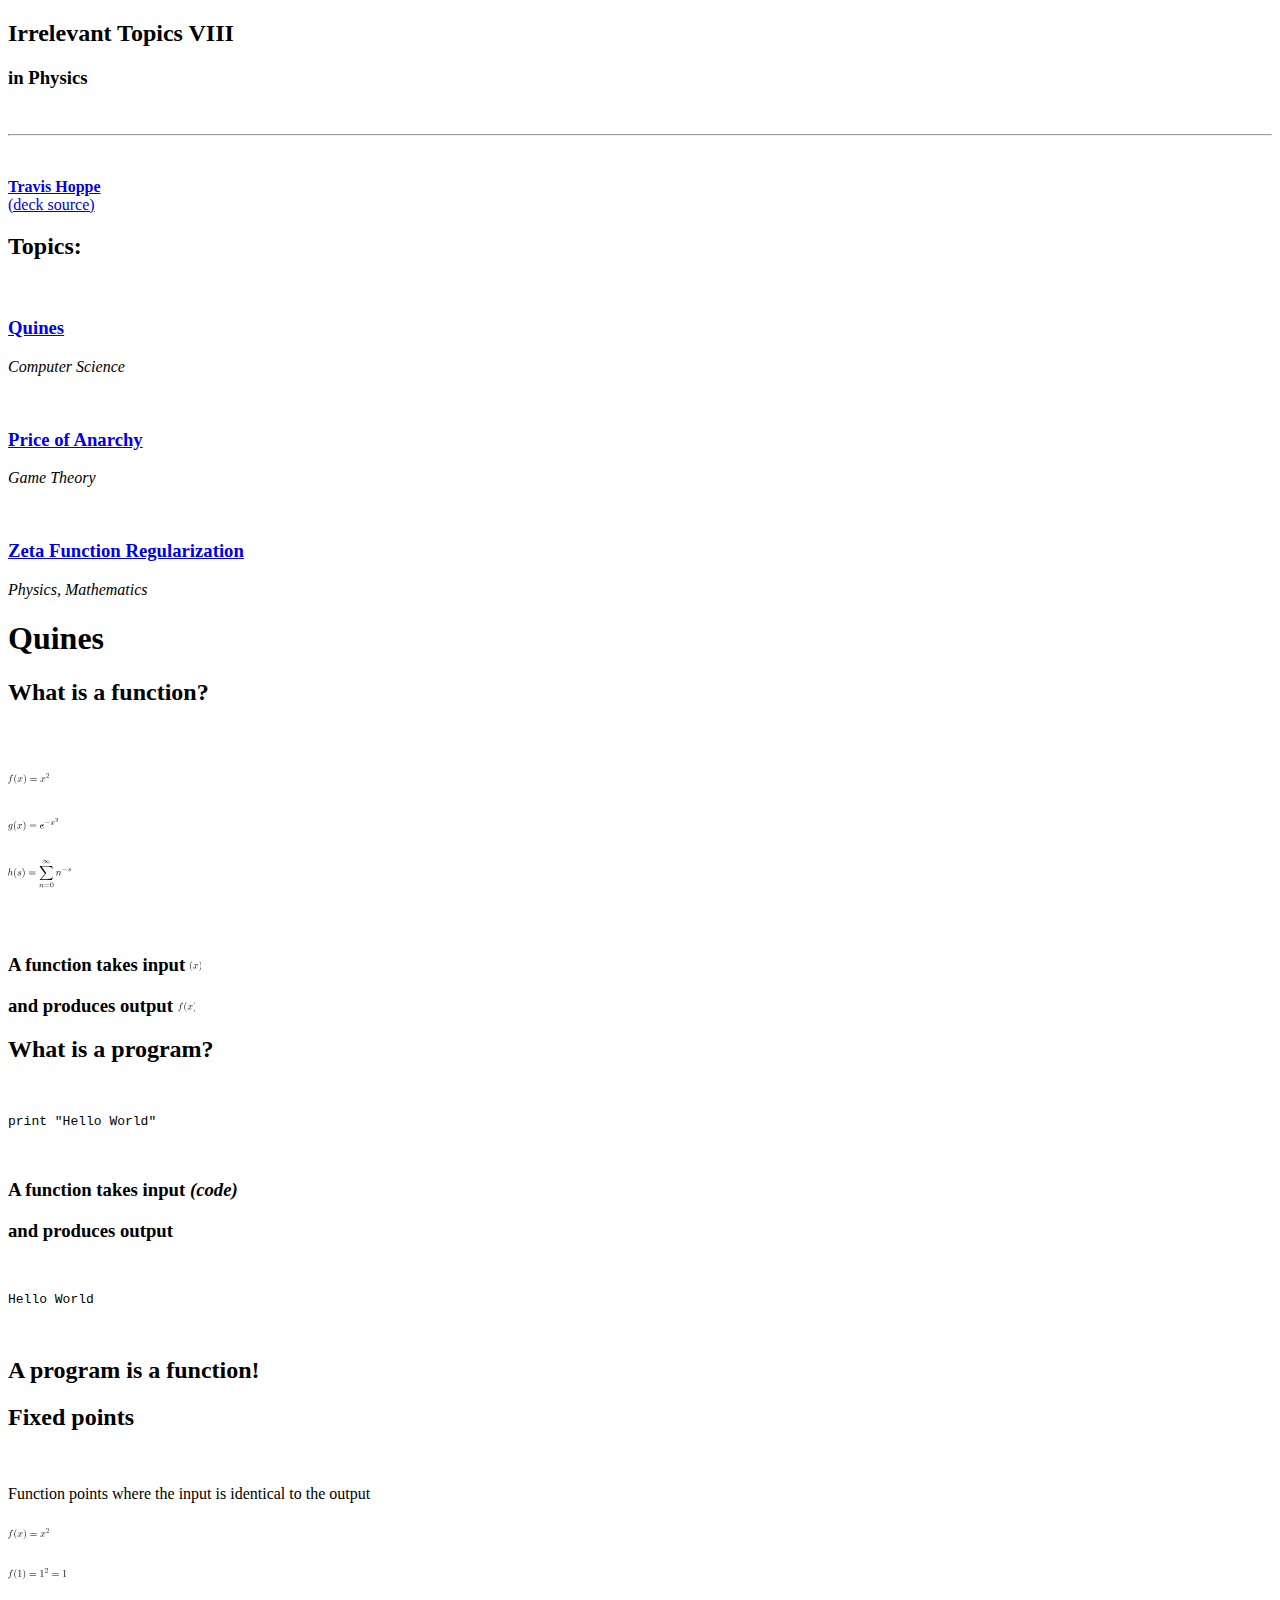
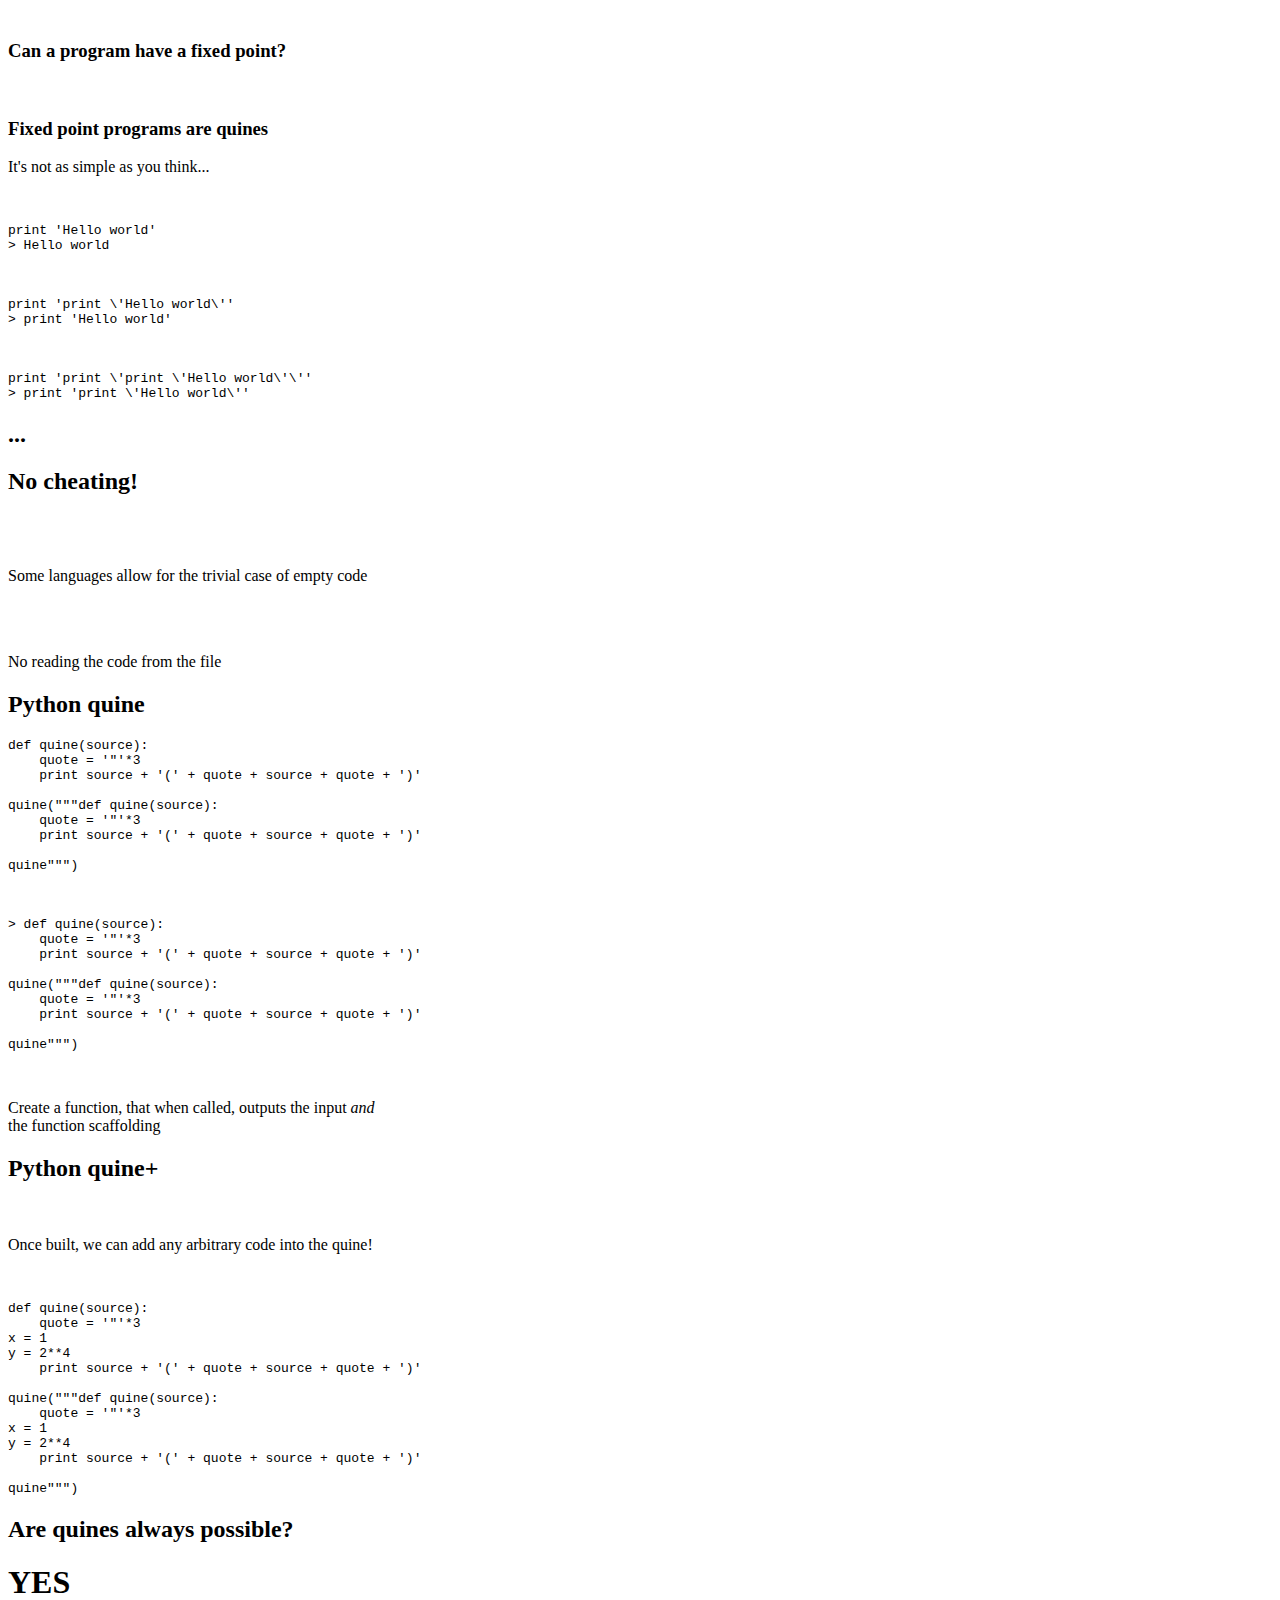
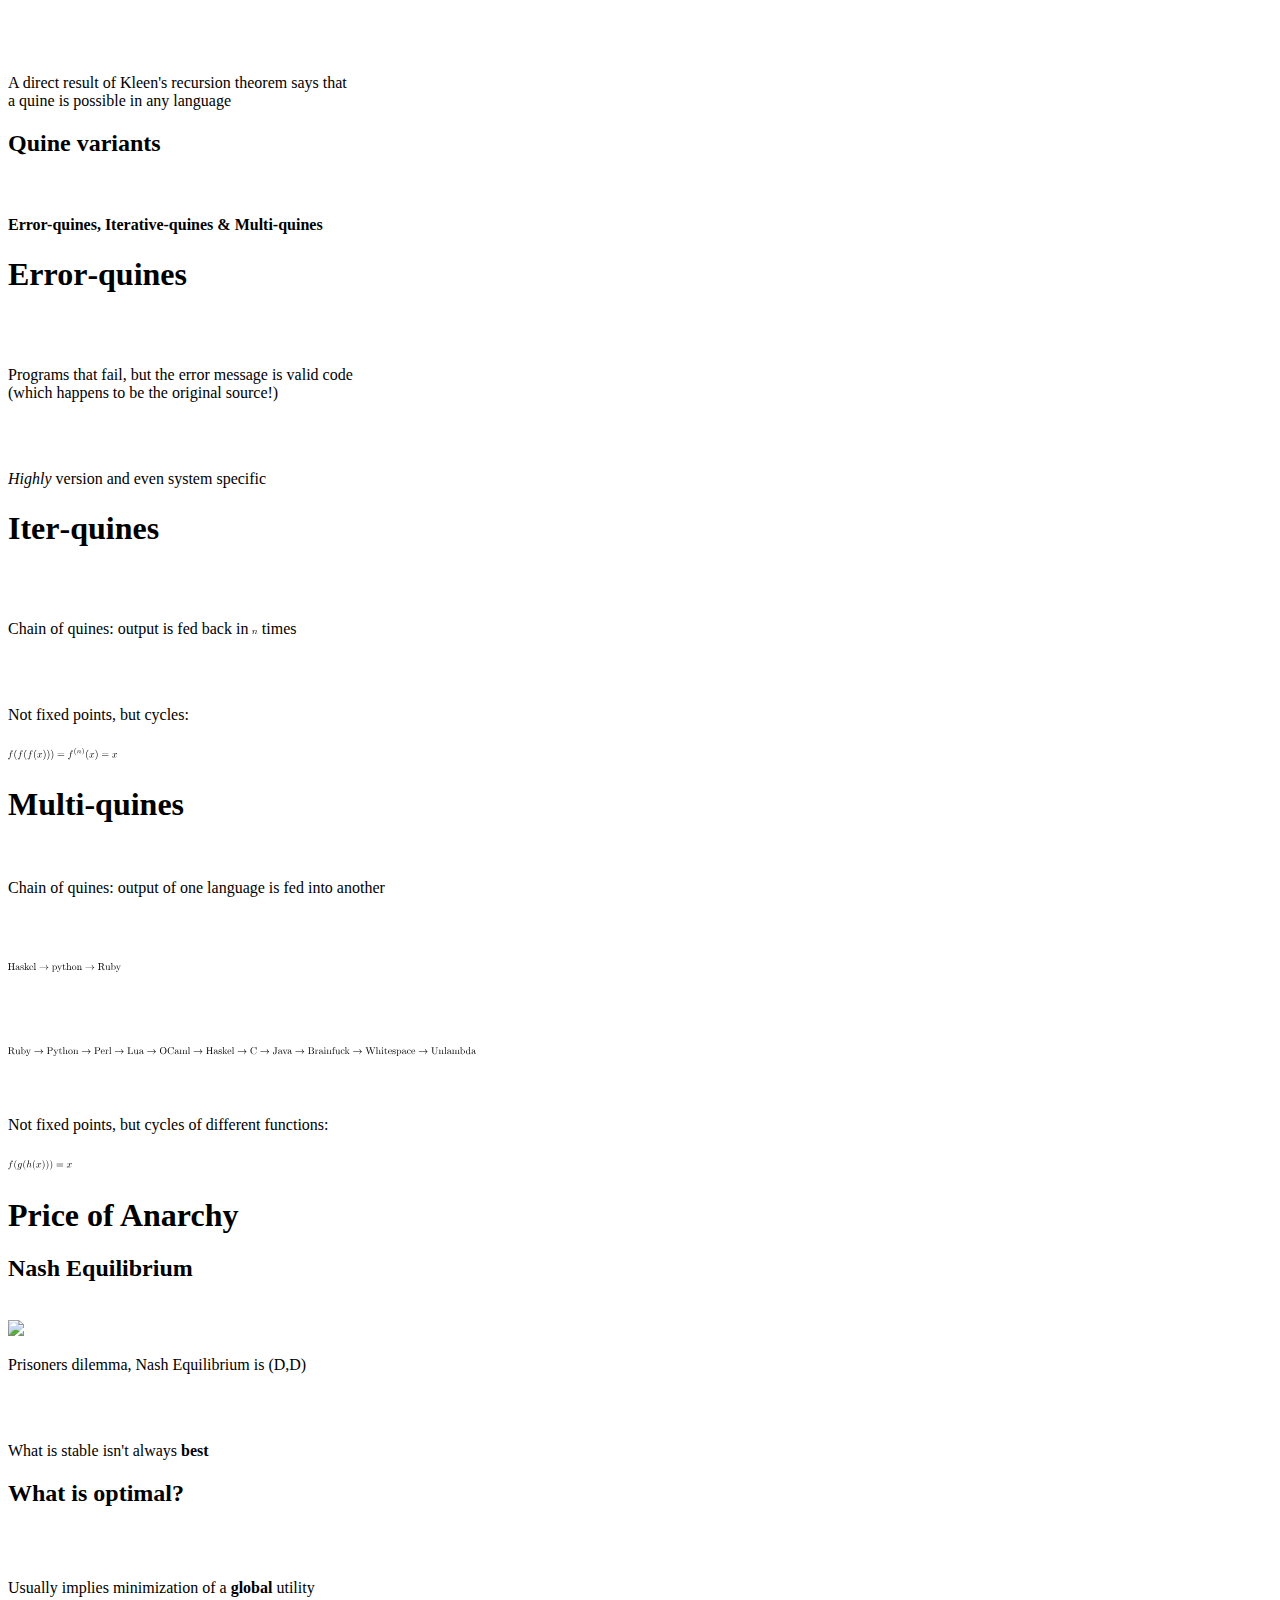
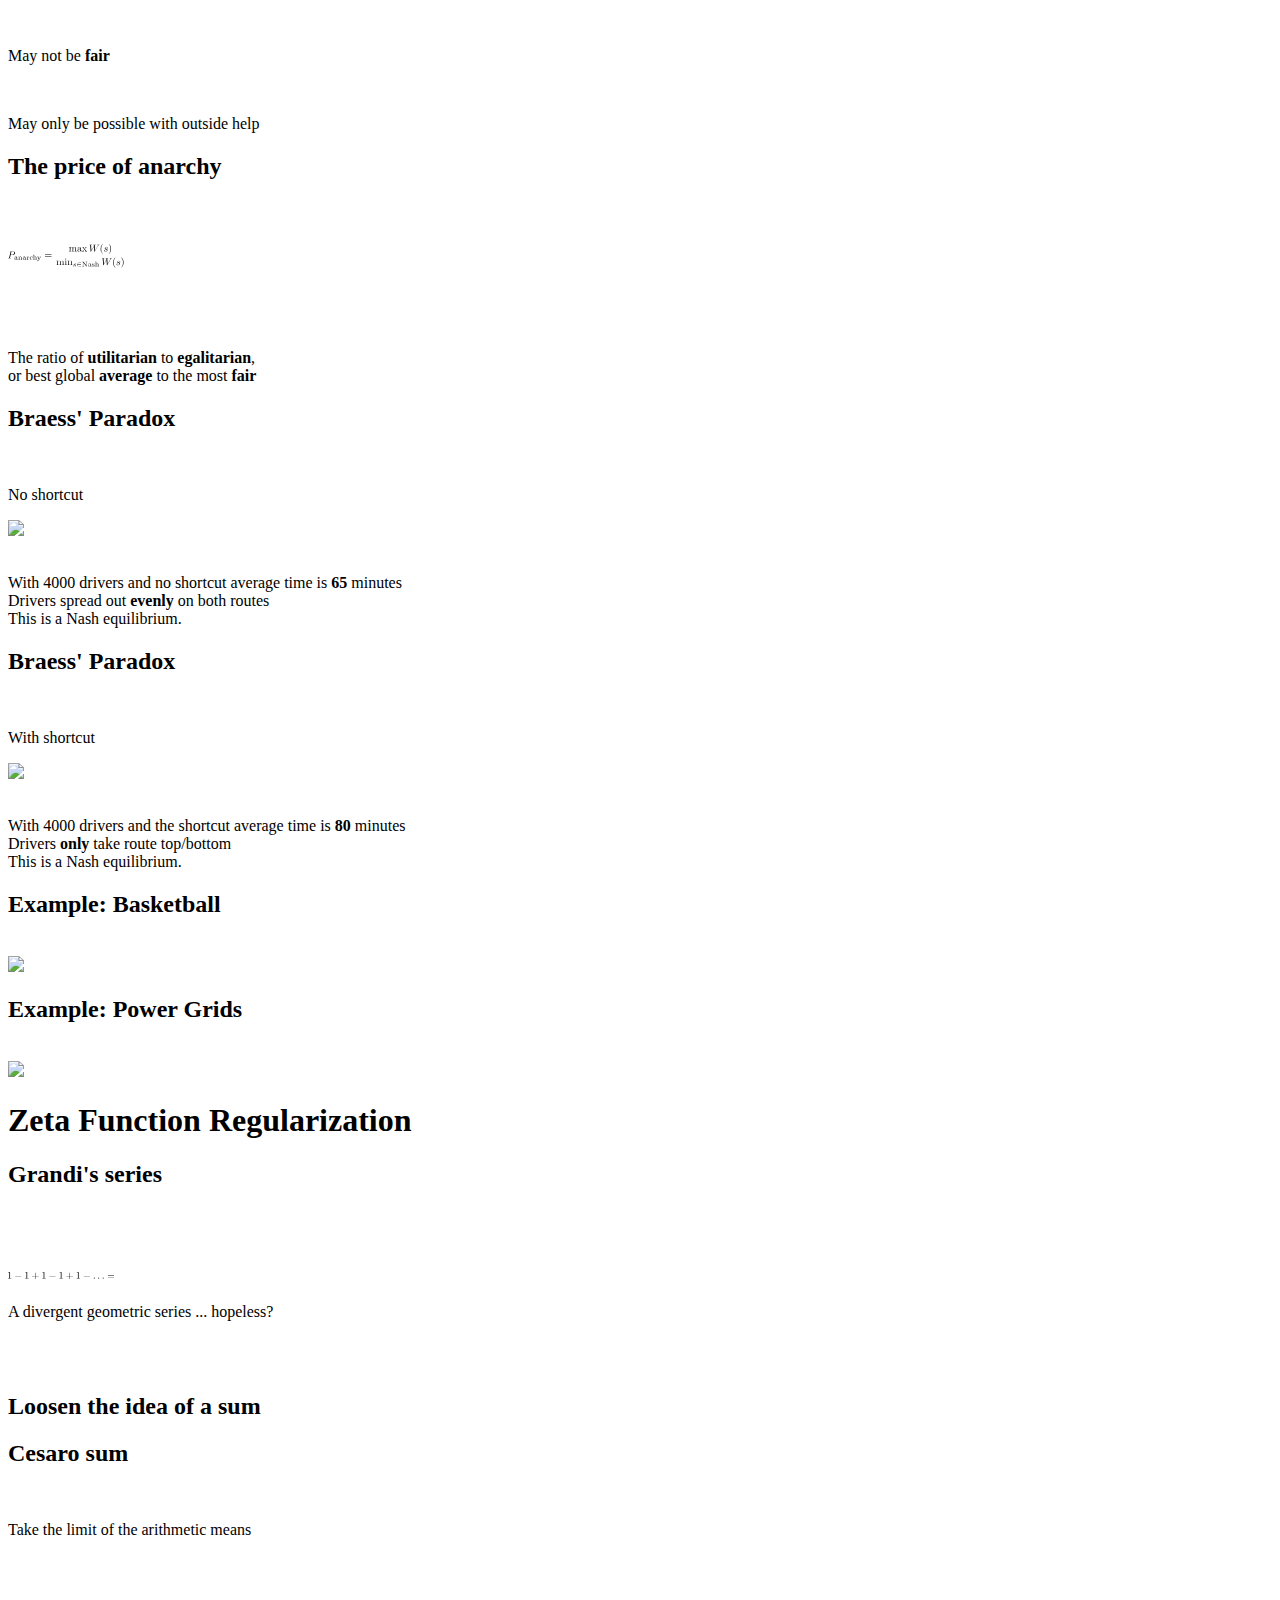
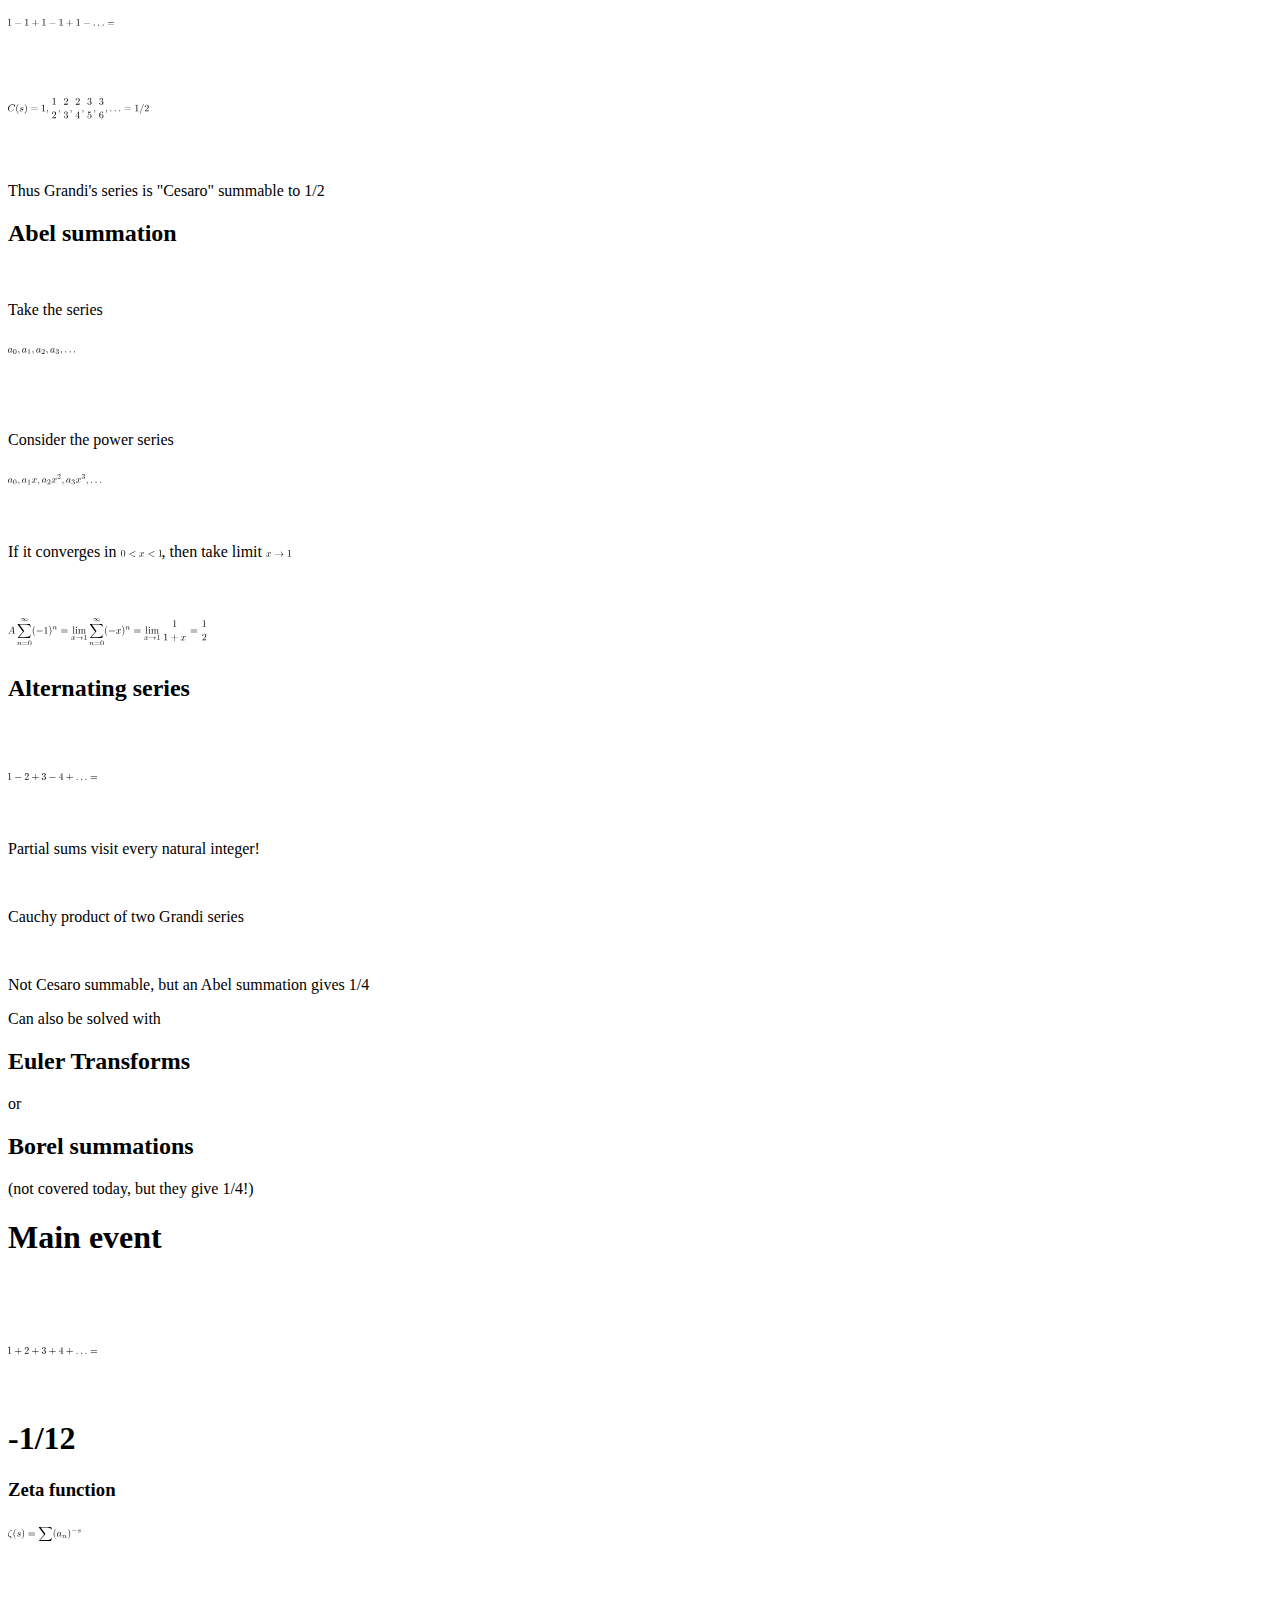
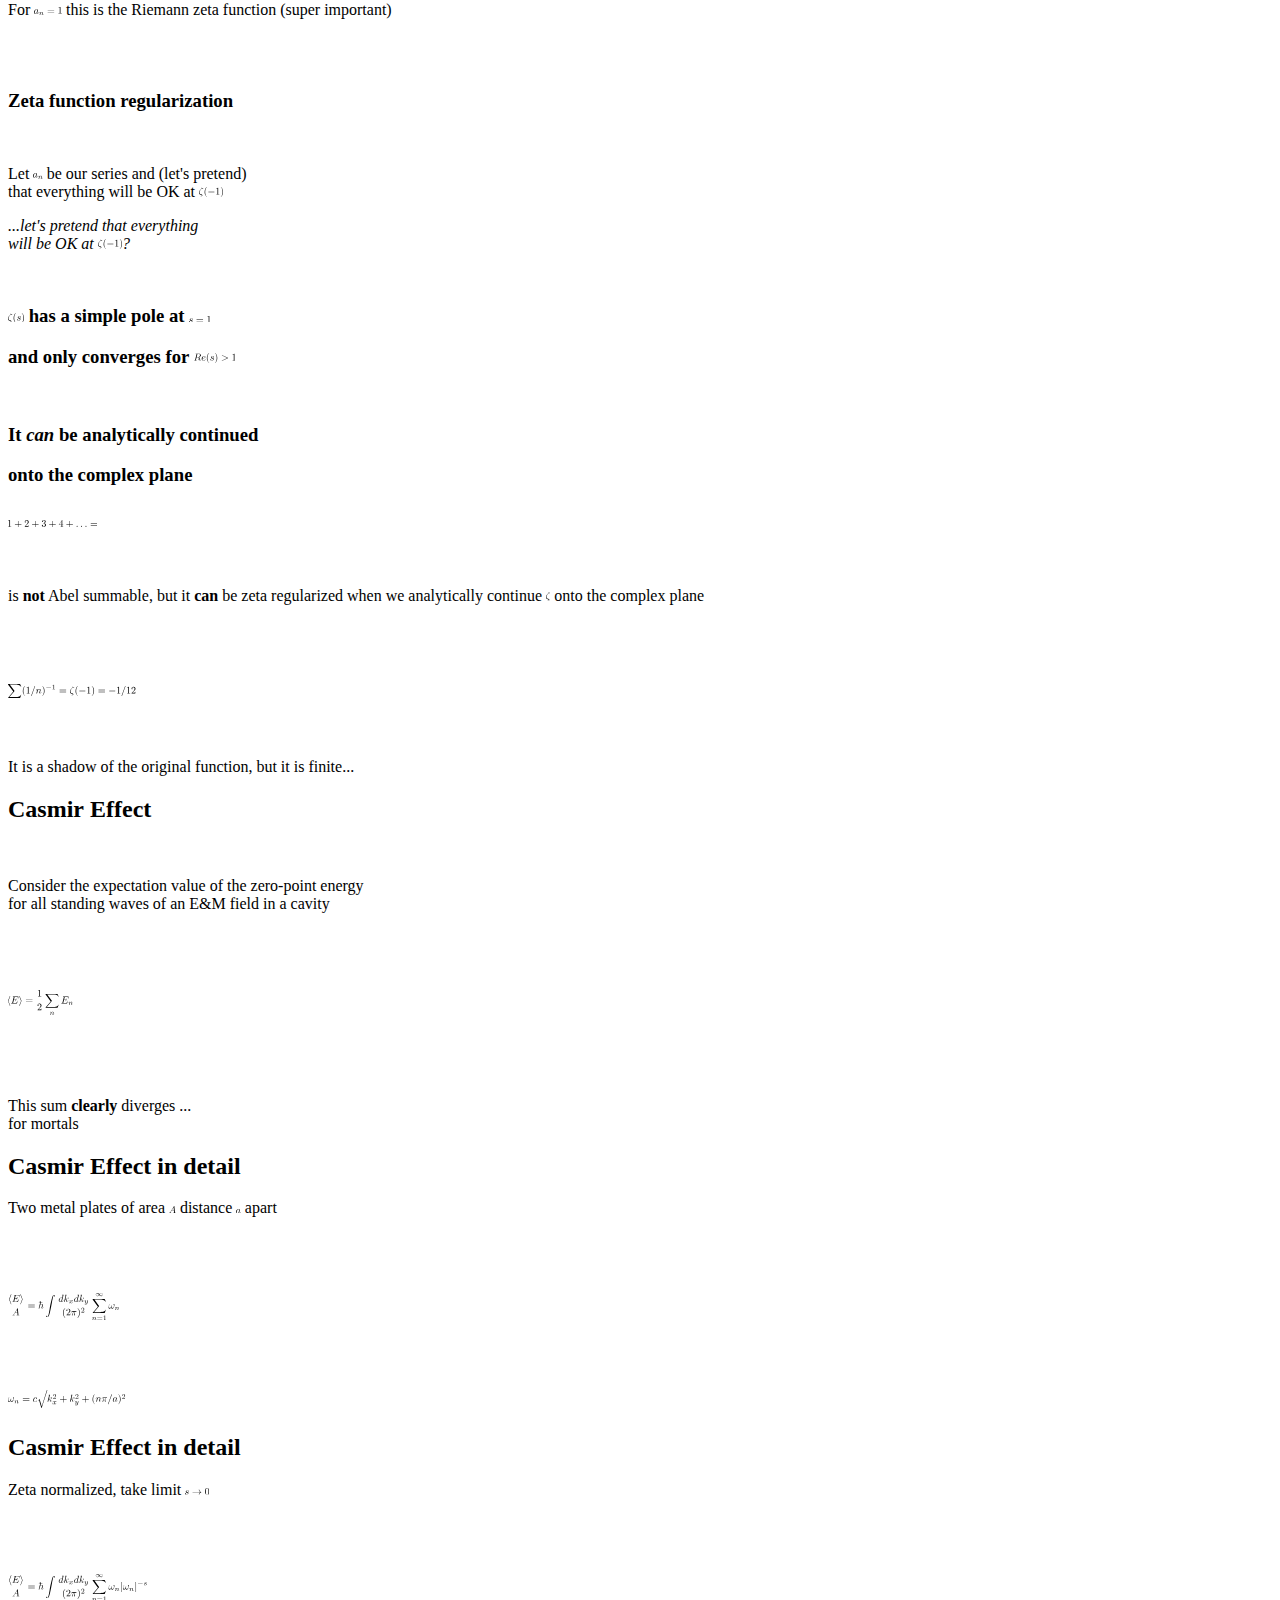
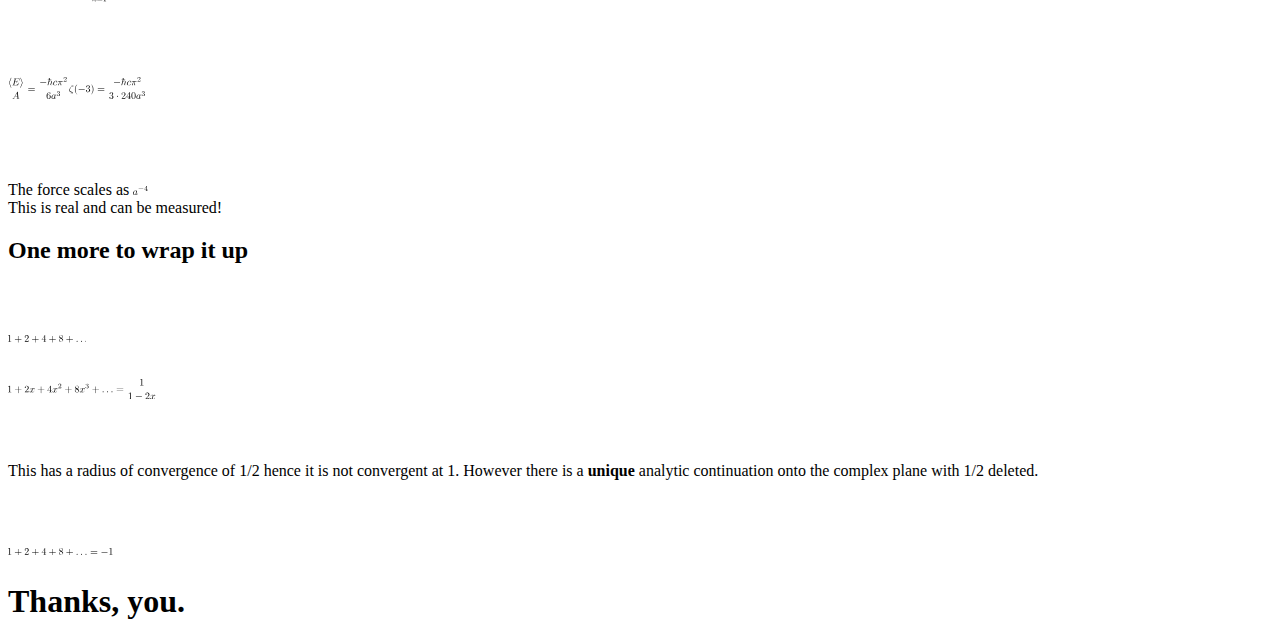
==== commit 360e6502: "Updated links" ====
--- a/index.html
+++ b/index.html
@@ -44,7 +44,7 @@
 <hr>
 <br>
 <p>
-<strong><a href="http://thoppe.github.io/">Travis Hoppe</a></strong><br>NIH, NIDDK, LBG, Drexel</p>
+<strong><a href="http://thoppe.github.io/">Travis Hoppe</a></strong><br><a href="https://github.com/thoppe/Irrelevant_Topics_In_Physics">(deck source)</a></p>
 </section><section class="vertical-slide" >
 <p>
 <h2>Topics:</h2></p>
@@ -3775,7 +3775,7 @@
 </section><section class="vertical-stack">
 <section class="vertical-slide" >
 <p>
-<h1>Thank you</h1></p>
+<h1>Thanks, you.</h1></p>
 </section>
 </section>
     </div></div>
